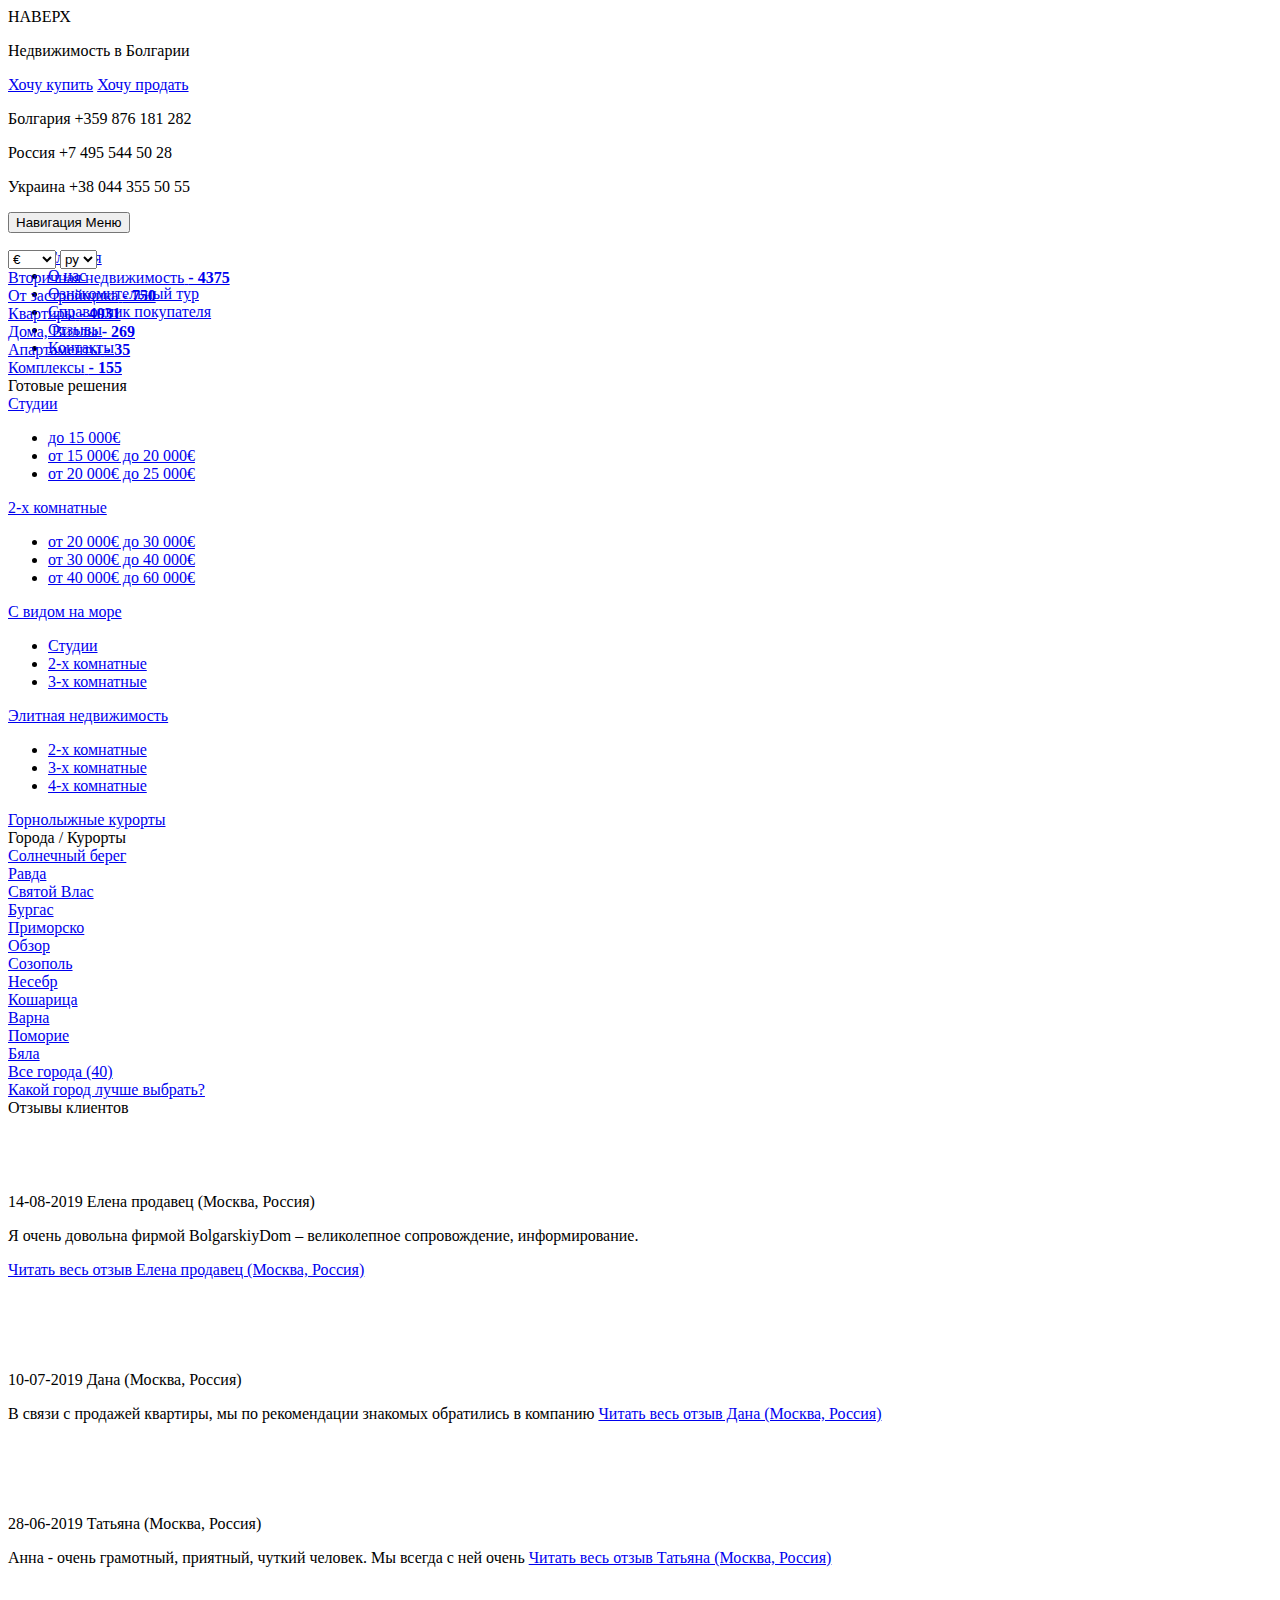
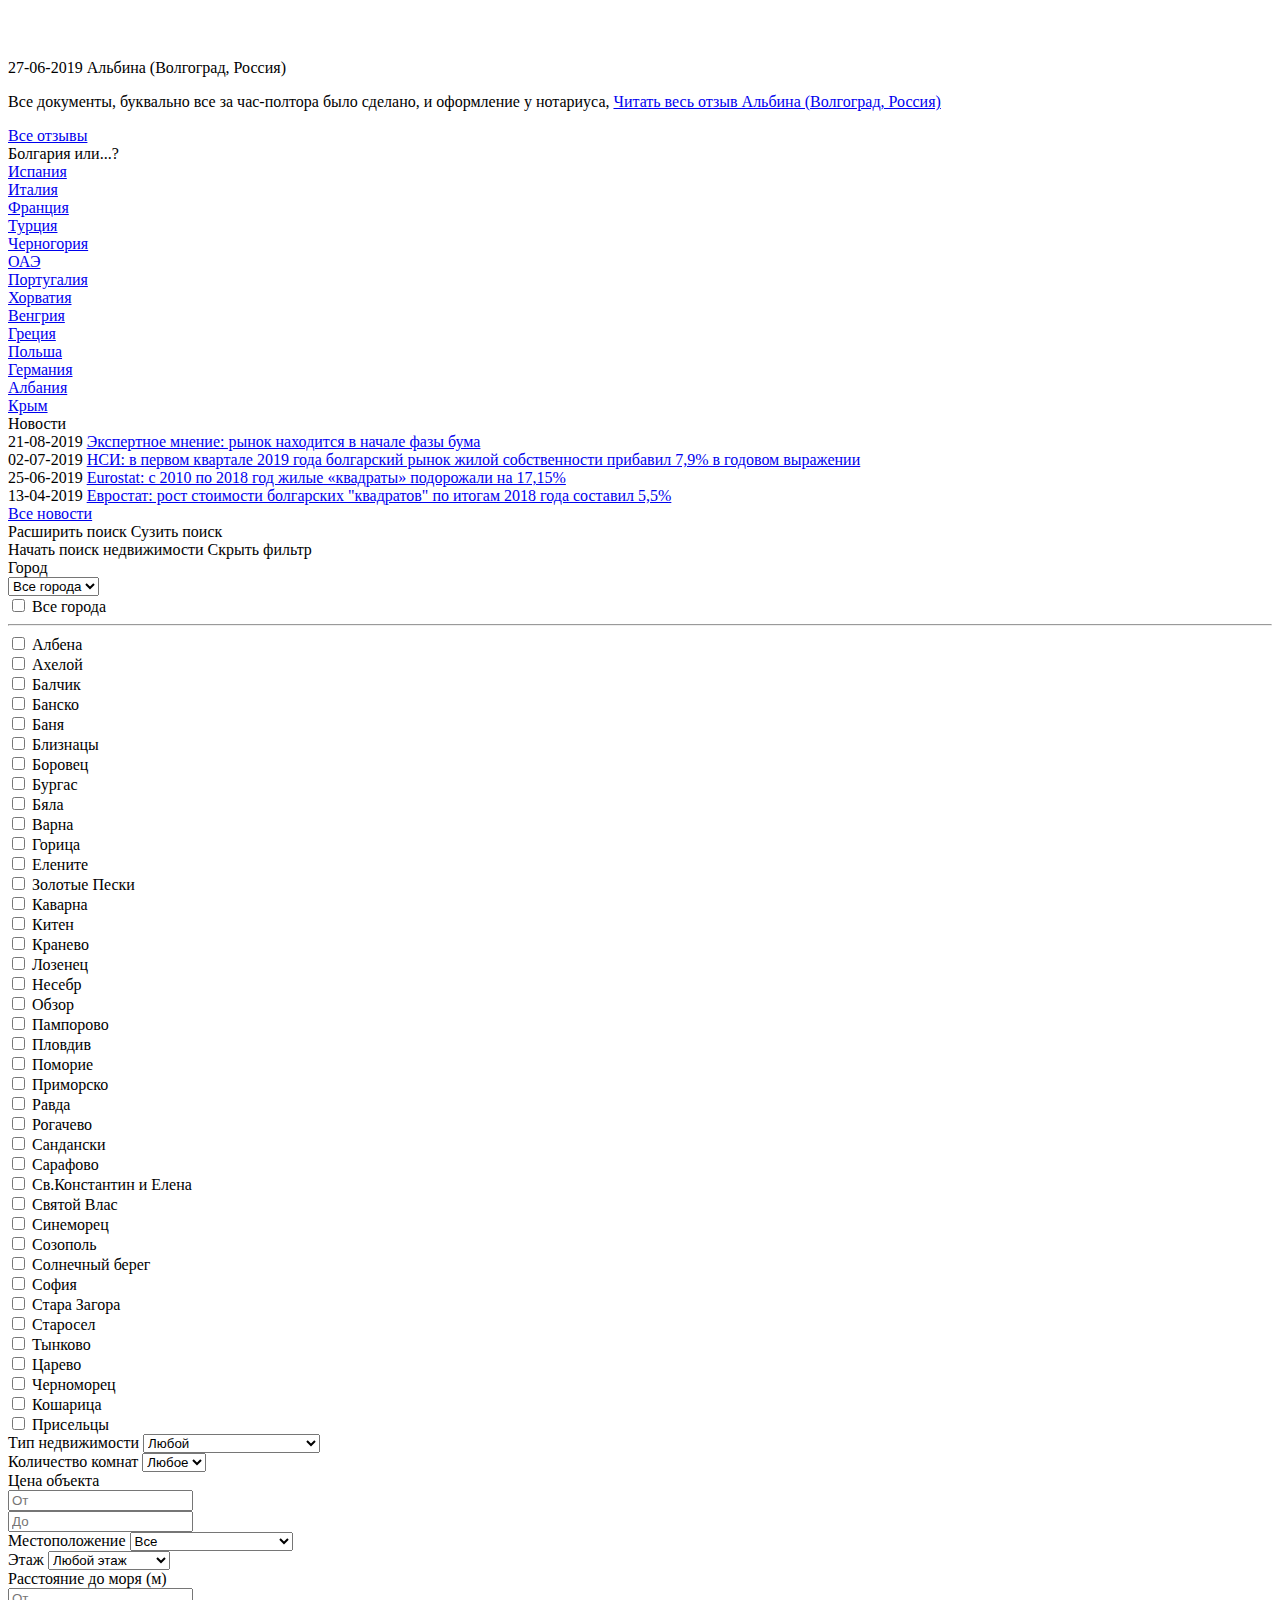
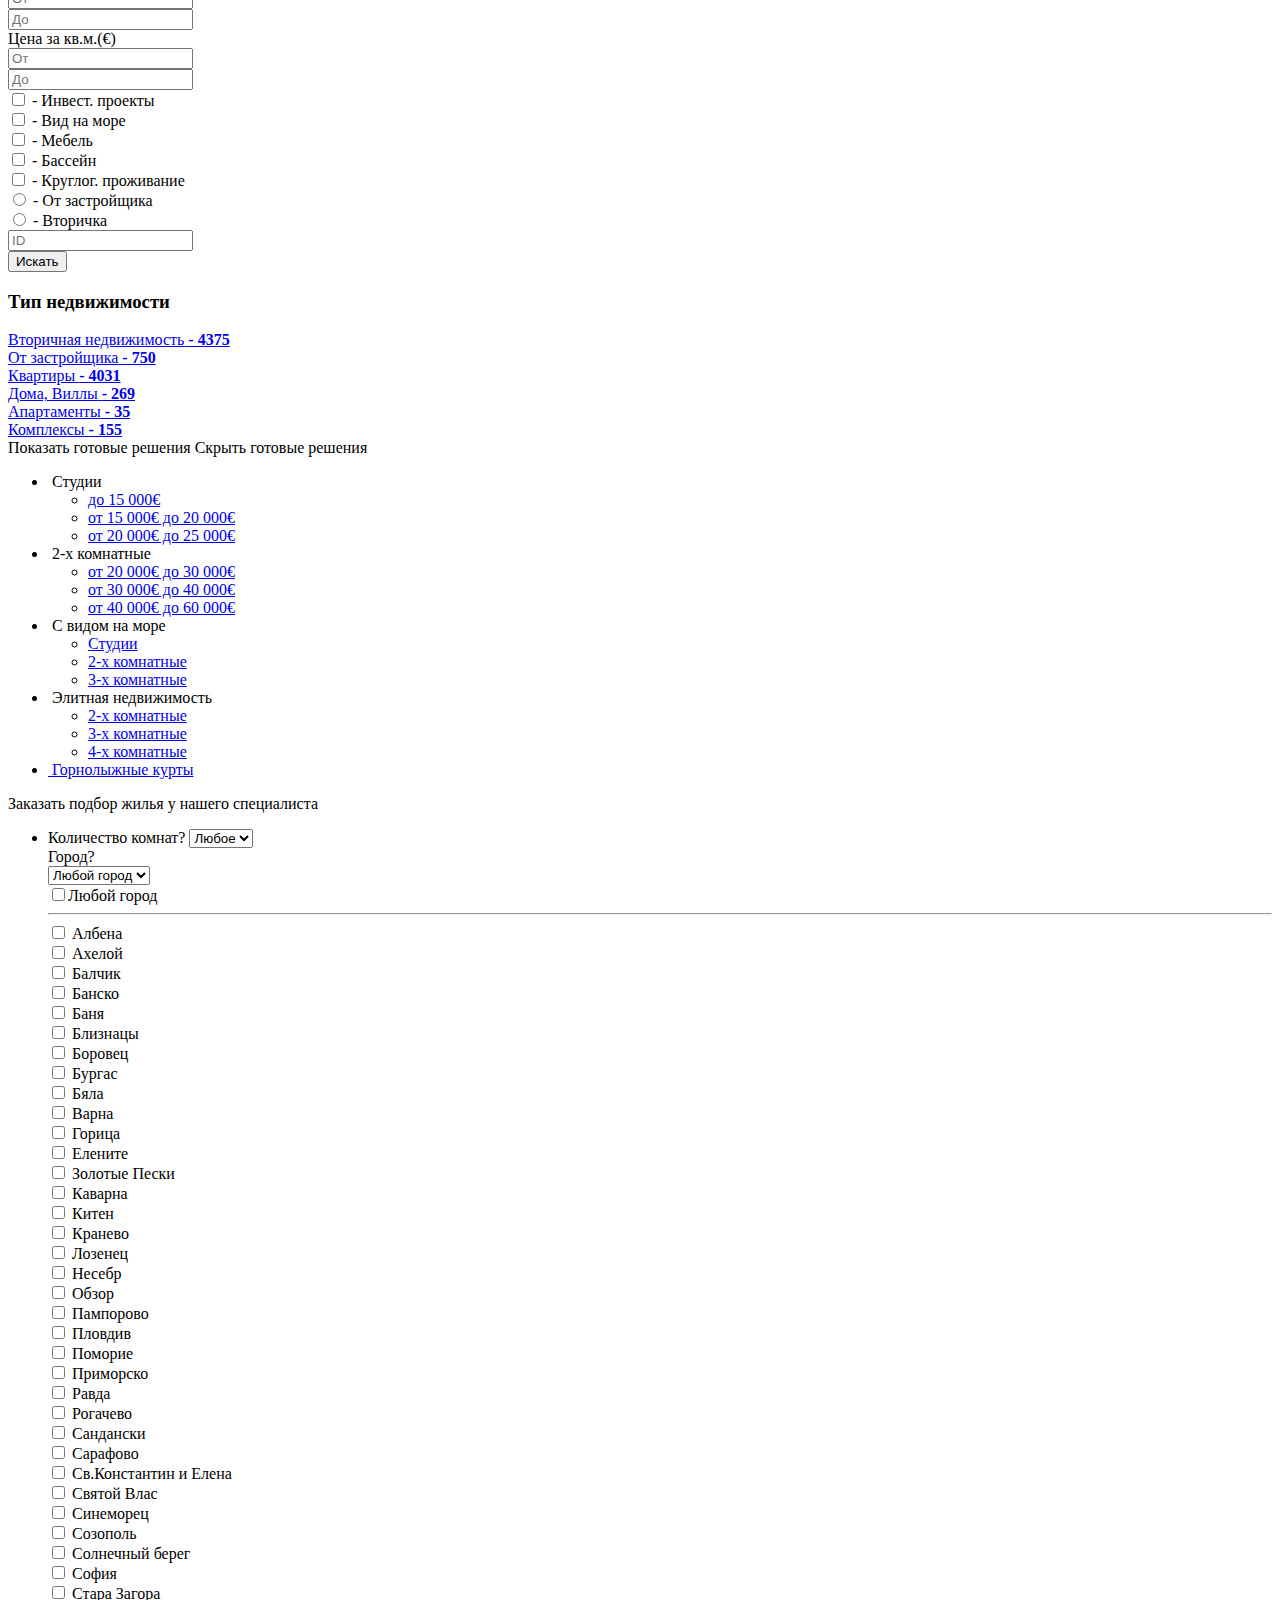
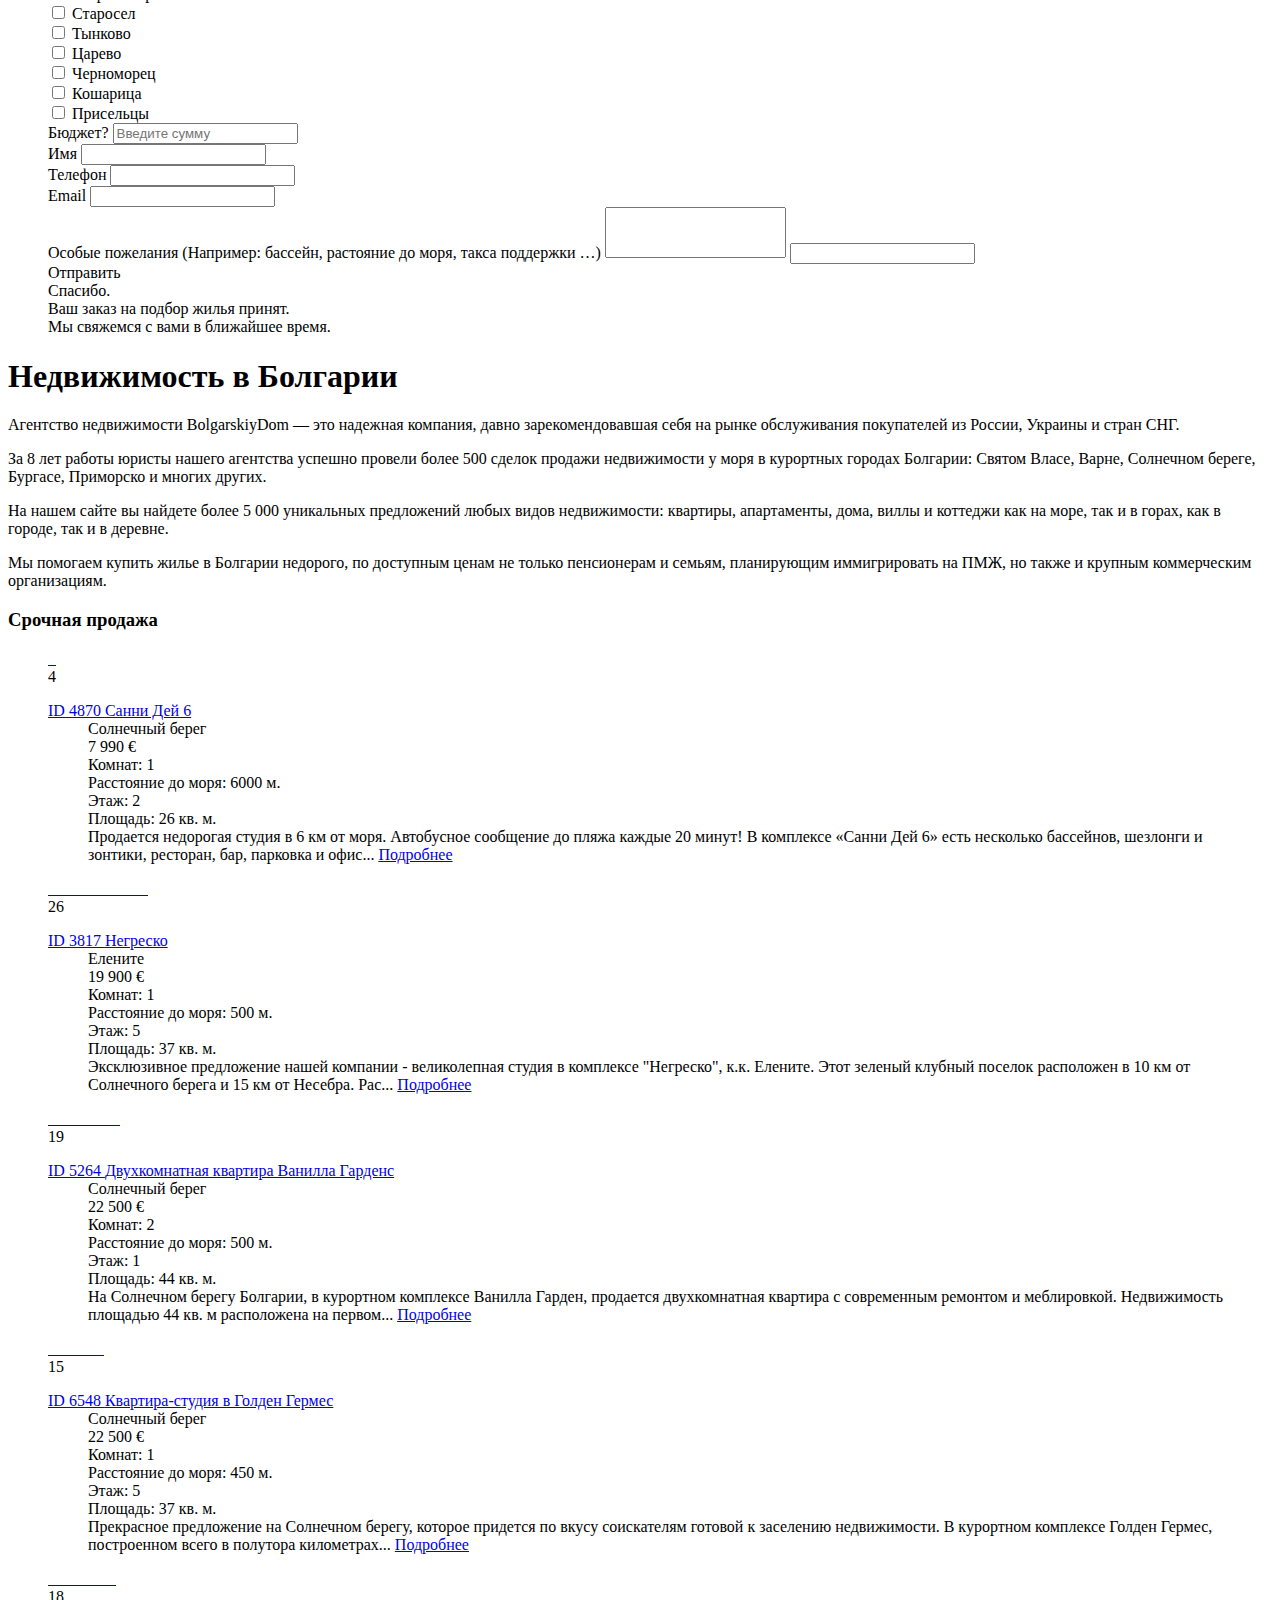
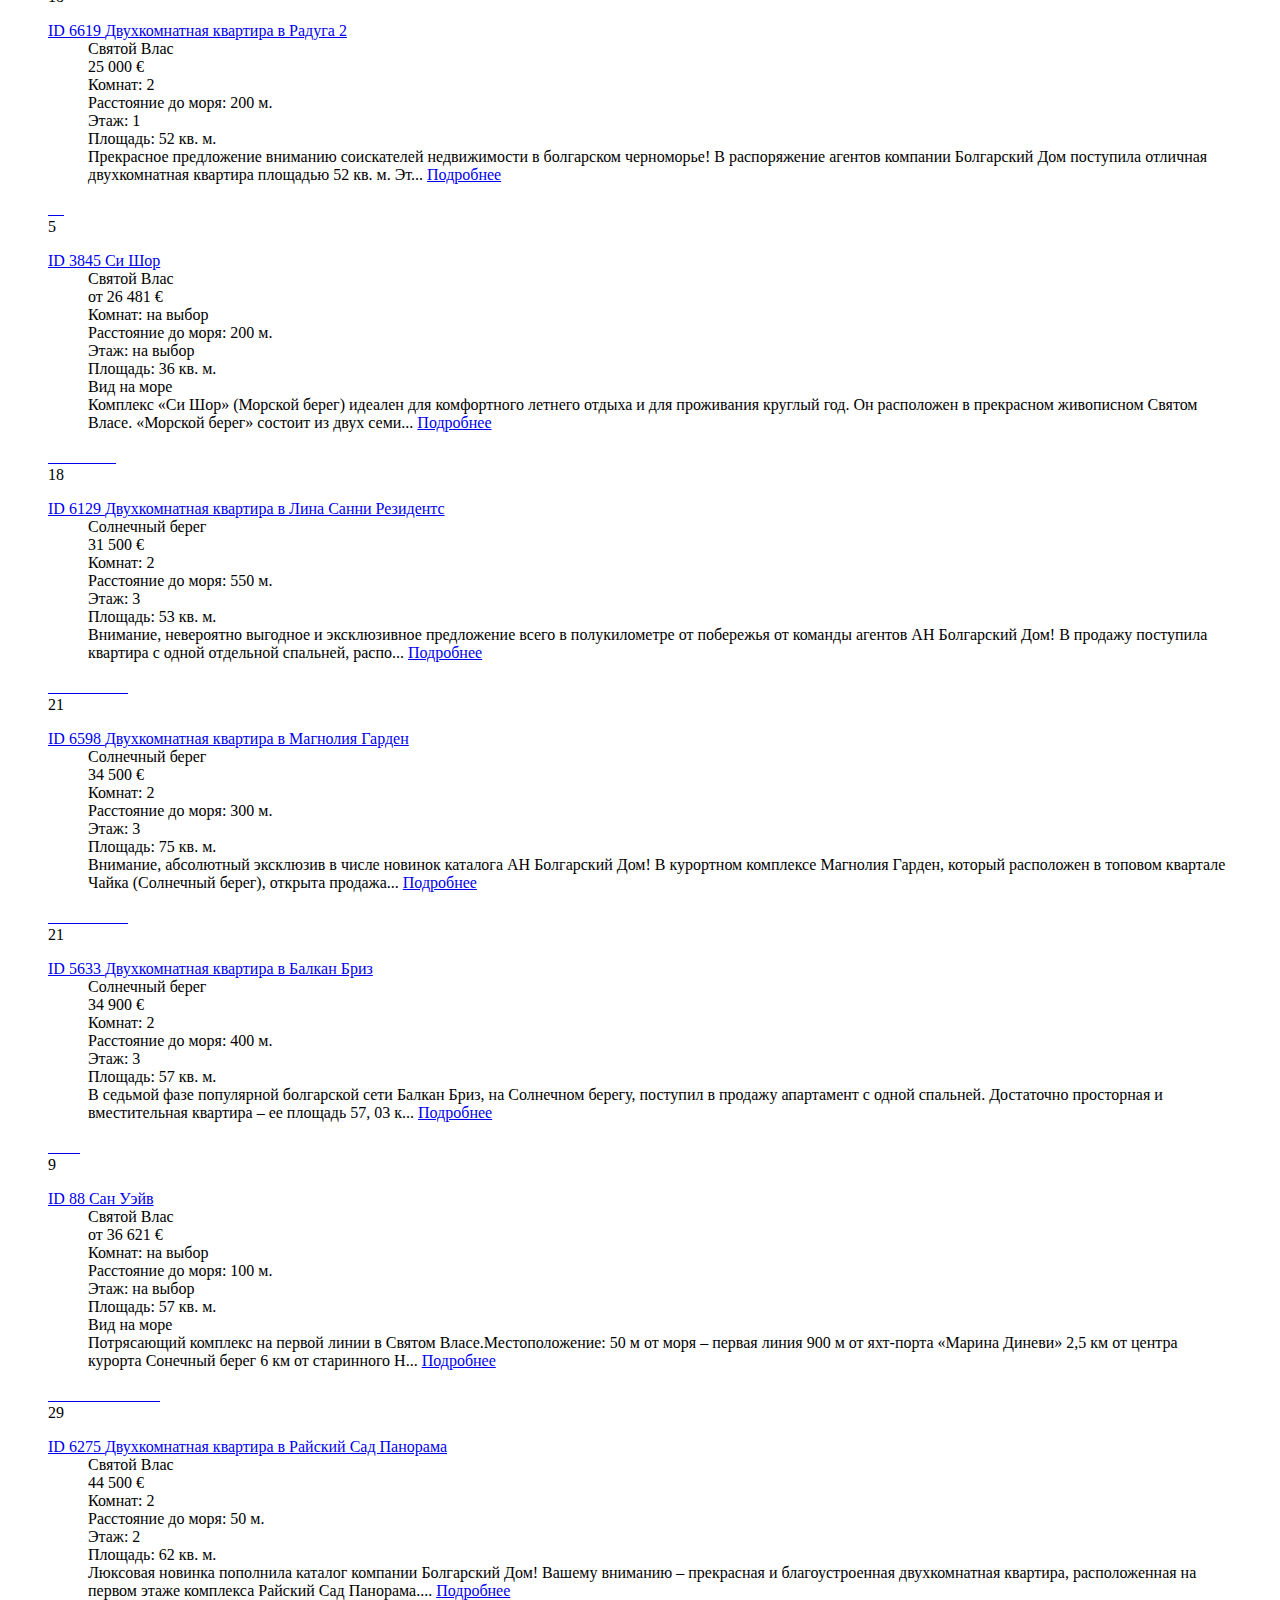
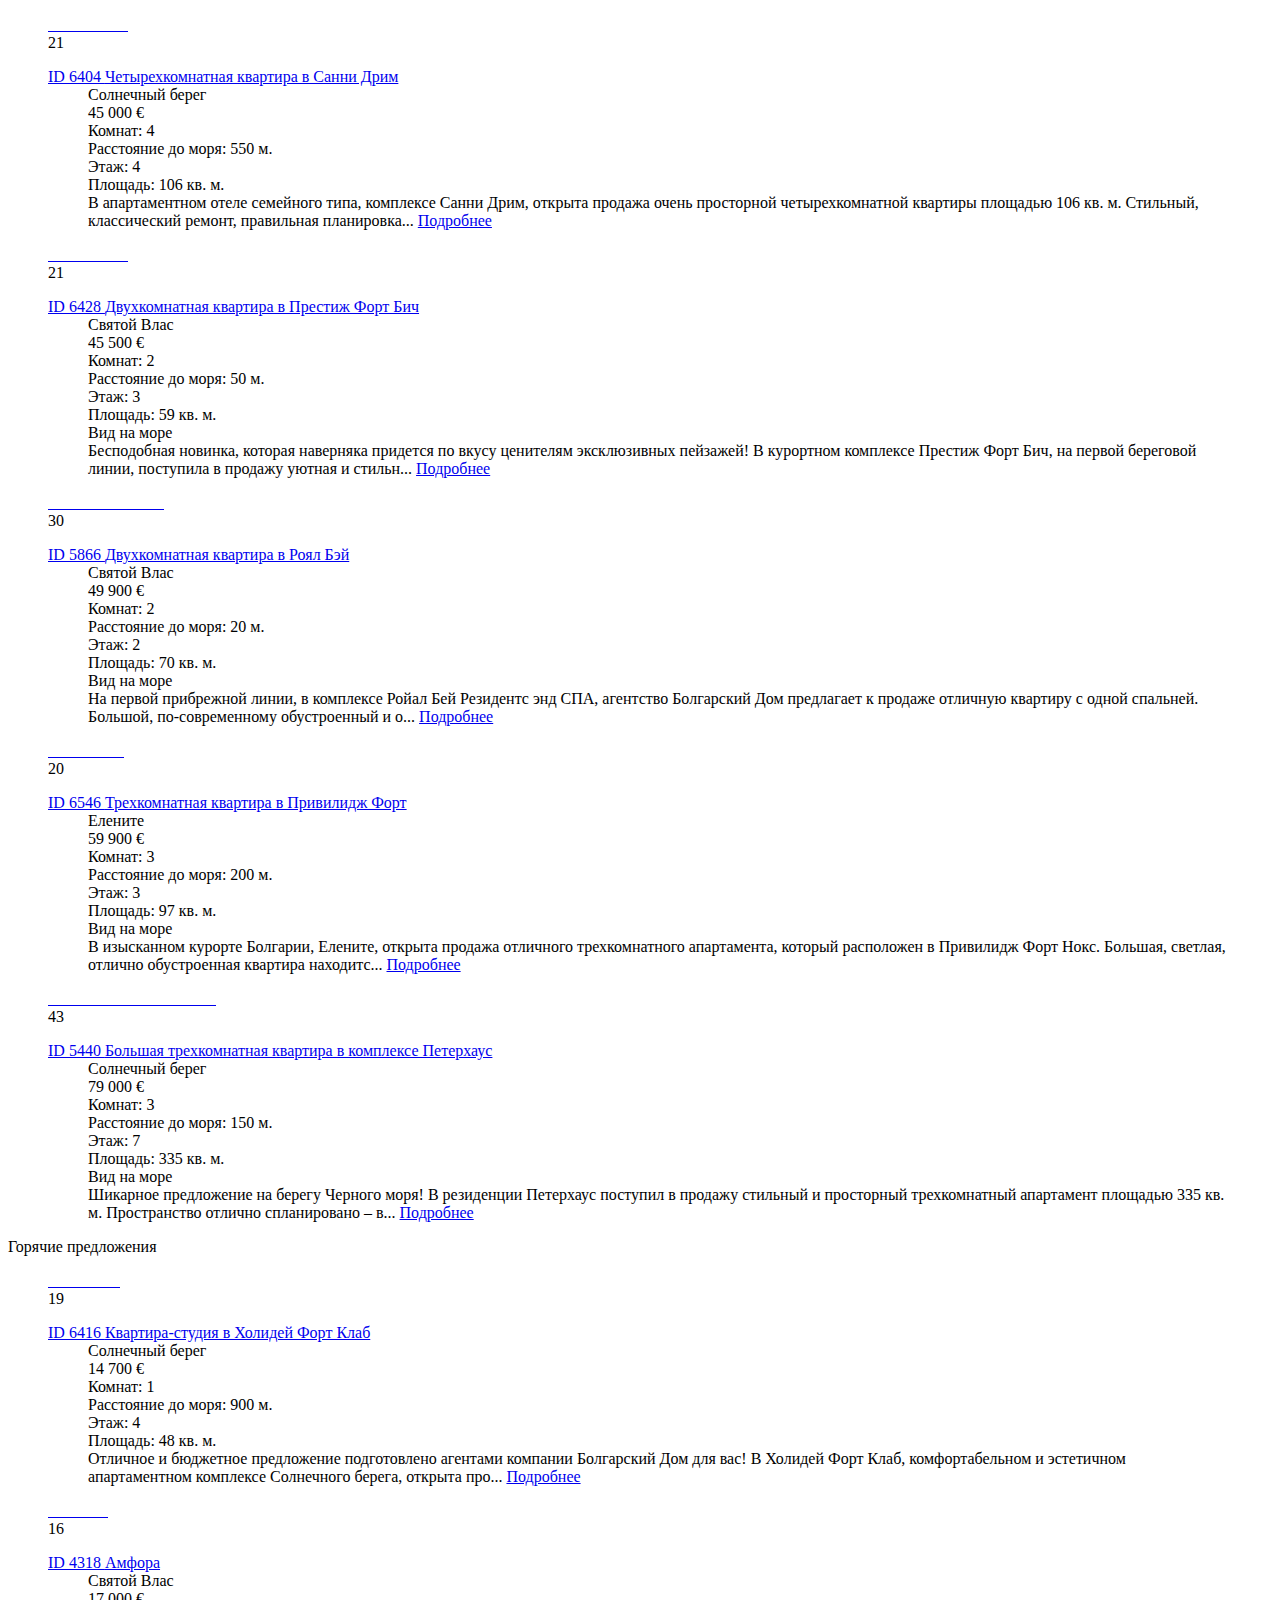
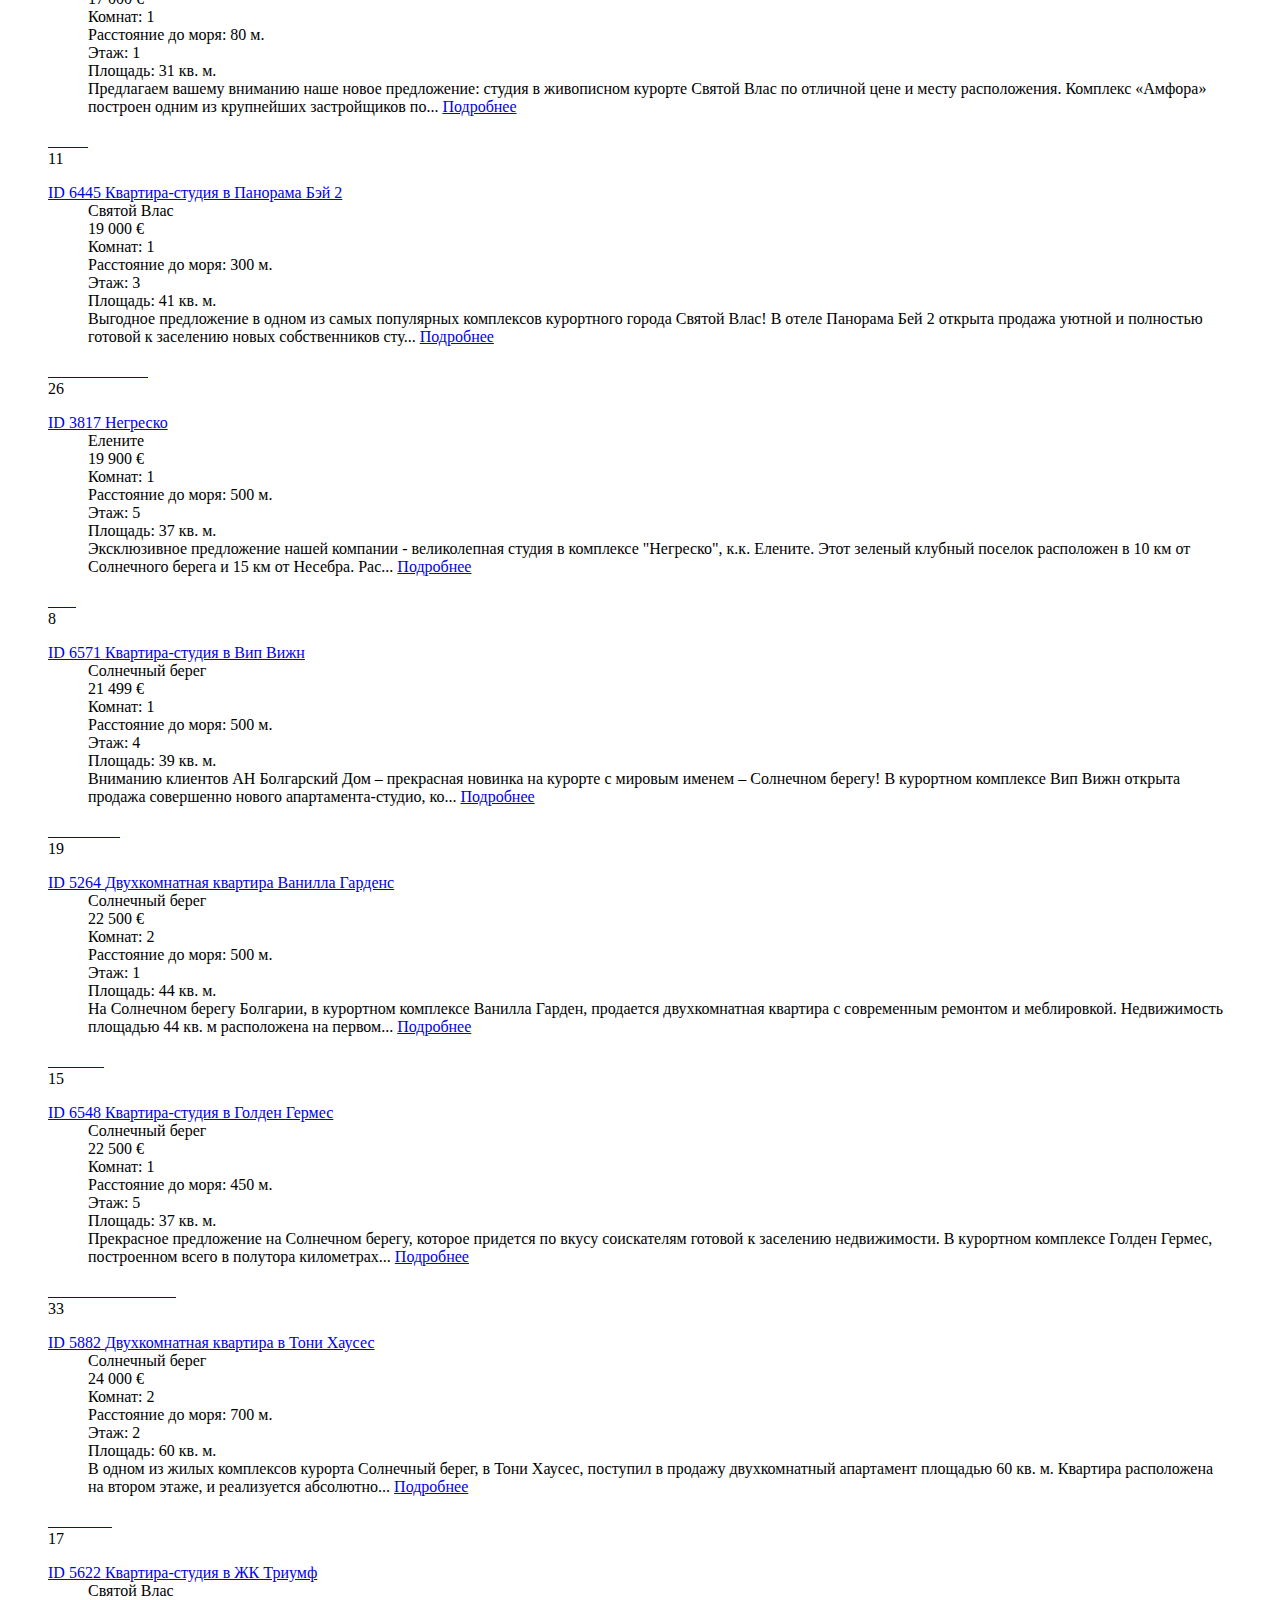
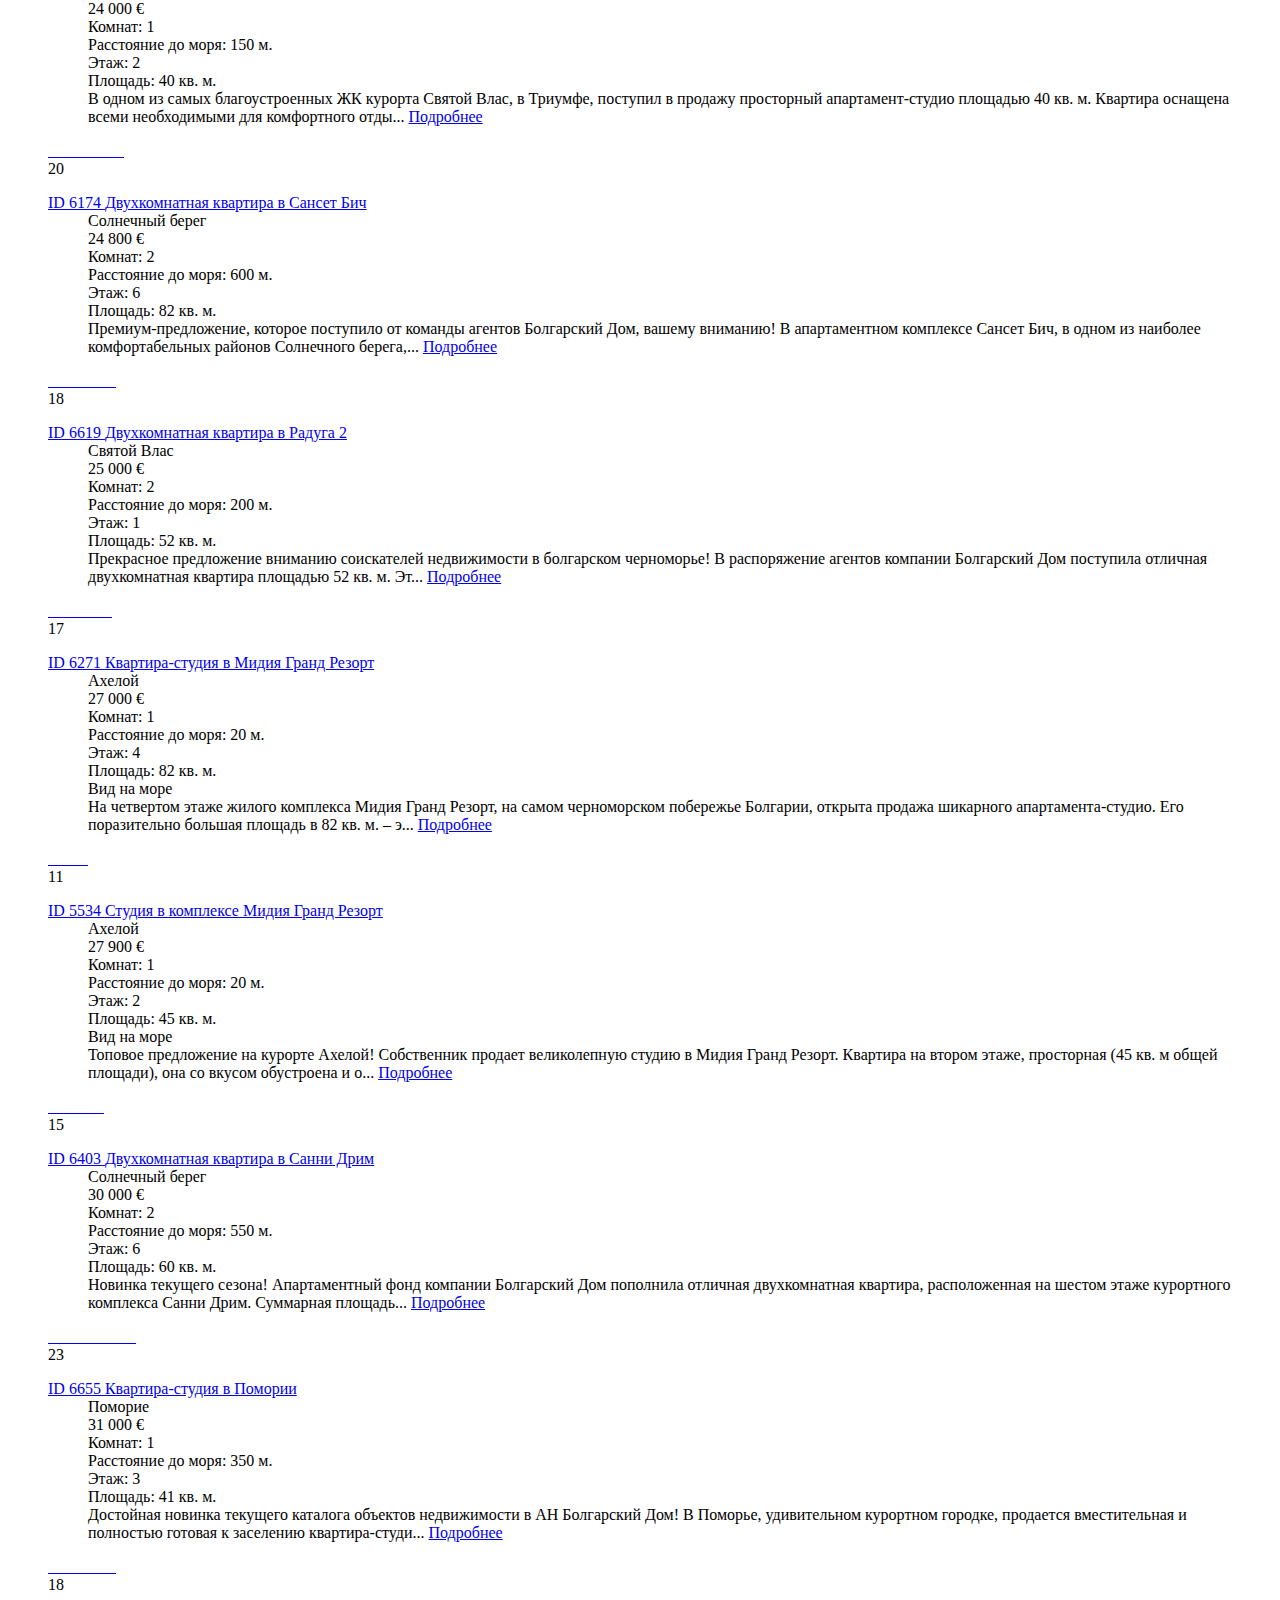
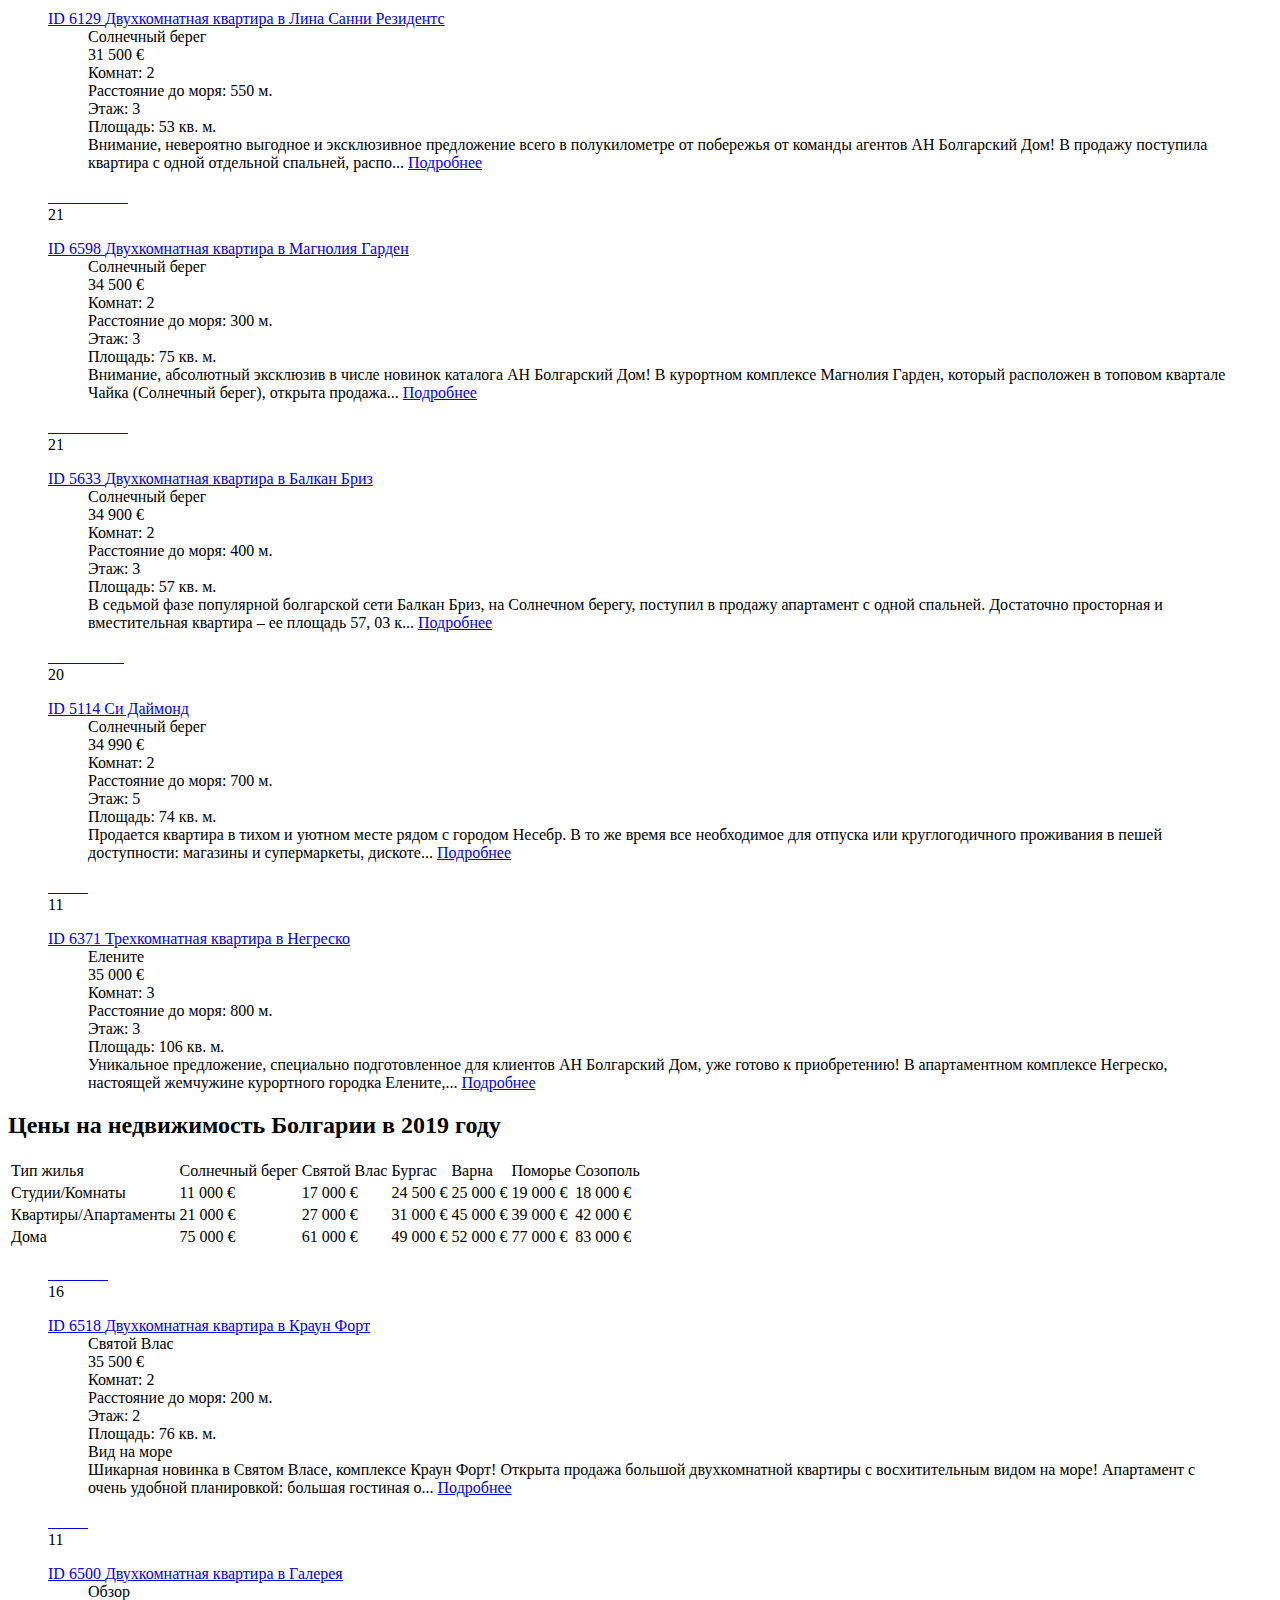
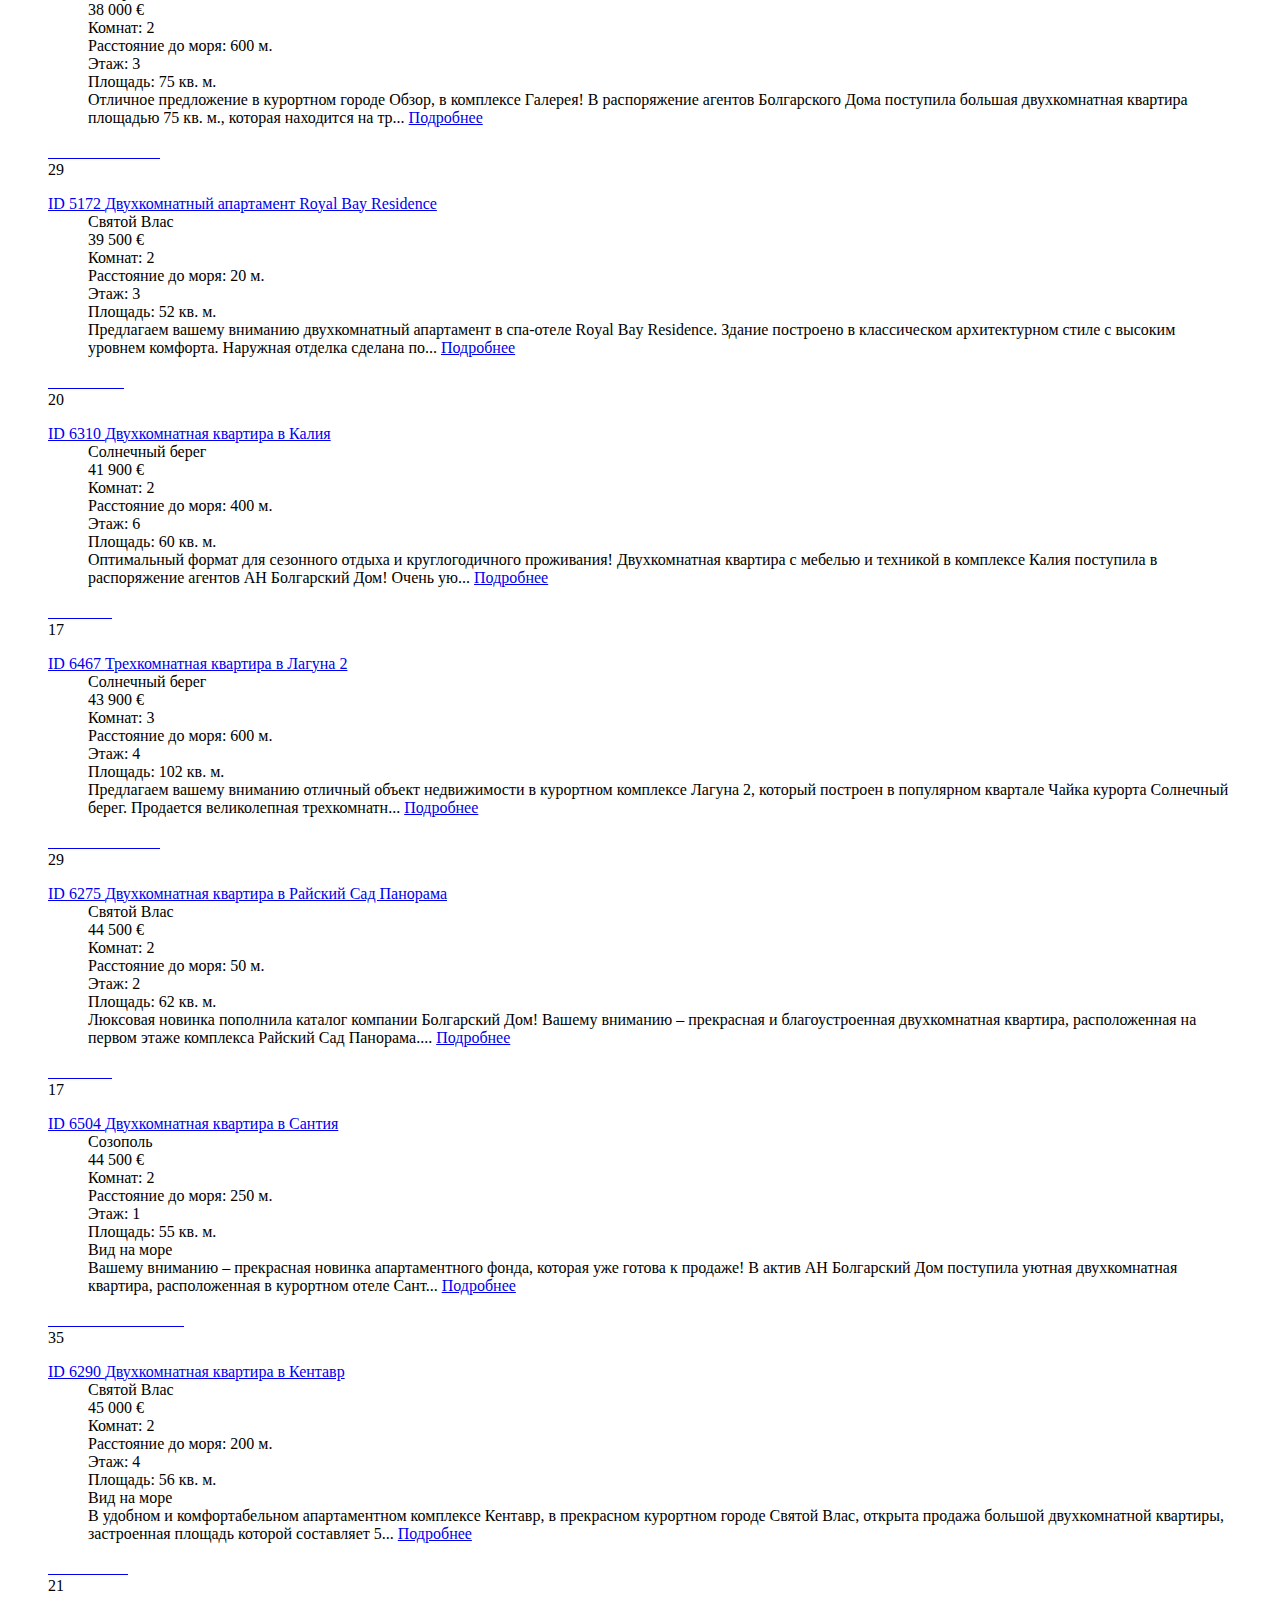
==== index.html @ 98a92518 "first commit" ====
<!DOCTYPE html PUBLIC "-//W3C//DTD XHTML 1.0 Transitional//EN"
        "http://www.w3.org/TR/xhtml1/DTD/xhtml1-transitional.dtd">
<html xmlns="http://www.w3.org/1999/xhtml">
<head>
    <meta http-equiv="Content-Type" content="text/html; charset=utf-8"/>
    <meta name="viewport" content="width=device-width, initial-scale=1">
    <meta name="google-site-verification" content="CIGURKKKkt5XLVbyLNwLiiHYH6VaUAcPZgW0W9y5Gz0"/>
    <meta name="yandex-verification" content="4454ecb11a1b1c8b"/>
    <meta name="robots" content="noyaca"/>
    <!-- Start: Mail.ru subscribe tracking -->
    <meta name="mailru-verification" content="cd2a0394c2877c3c"/>
    <!-- Start: Meta Information -->
    <title>Купить недвижимость в Болгарии у моря, цены от 7990 €</title>
    <meta name="description"
          content="Агентство BolgarskiyDom помогает купить недвижимость в Болгарии у моря от застройщиков и владельцев недорого. Хотите узнать цену болгарского жилья срочной продажи? Звоните — ☏ +7 (495) 544-50-28"/>
    <meta name="keywords" content="купить недвижимость в Болгарии у моря недорого"/>
    <meta name="SKYPE_TOOLBAR" content="SKYPE_TOOLBAR_PARSER_COMPATIBLE"/>
    <!-- End: Meta Information -->

    <meta property="og:site_name" content="BolgarskiyDom - агентство недвижимости в Болгарии">
    <meta property="og:title" content="BolgarskiyDom - агентство недвижимости в Болгарии">
    <meta property="og:type" content="website">
    <meta property="og:url" content="https://bolgarskiydom.com/">
    <meta property="og:image" content="/images/bg/logo.svg?>">
    <meta property="og:locale" content="ru_RU">

    <link rel="icon" href="/favicon.ico" type="image/x-icon"/>
    <link rel="shortcut icon" href="/favicon.ico" type="image/x-icon"/>

    <!-- Start: Apple devices icons -->
    <link rel="apple-touch-icon" sizes="57x57" href="/images/touch_icons/apple-touch-icon-57.png"/>
    <link rel="apple-touch-icon" sizes="72x72" href="/images/touch_icons/apple-touch-icon-72.png"/>
    <link rel="apple-touch-icon" sizes="114x114" href="/images/touch_icons/apple-touch-icon-114.png"/>
    <link rel="apple-touch-icon" sizes="144x144" href="/images/touch_icons/apple-touch-icon-144.png"/>
    <!-- End: Apple devices icons -->

    <link href='https://fonts.googleapis.com/css?family=Exo+2:400,500,700,600,500italic,400italic,600italic,700italic&subset=latin,cyrillic'
          rel='stylesheet' type='text/css'>

    <base href="https://bolgarskiydom.com/">
    <link rel='stylesheet' type='text/css' href='/build/css/all-1566827751624.min.css'>
    <link rel="stylesheet" type="text/css" href="D://project/bgd-mob-pravki/main.css">

    <!-- jQuery -->
    <script src="https://cdnjs.cloudflare.com/ajax/libs/jquery/1.9.1/jquery.min.js"></script>

    <!--<script>-->
        <!--$(function () {-->
            <!--$('.showTooltip').tooltip({-->
                <!--tooltipClass: "ui-tax",-->
                <!--html: true,-->
                <!--title: `Как правило, базовый пакет услуг «Годовой поддержки» включает в себя:-->
					<!--<ul>-->
					<!--<li>уход за бассейном;</li>-->
					<!--<li>круглосуточная охрана здания;</li>-->
					<!--<li>уборка подъездов и летних площадок;</li>-->
					<!--<li>озеленение и уход за зелеными площадками;</li>-->
					<!--<li>уборка, обслуживание и ремонт лифта;</li>-->
					<!--<li>бесплатное пользование лежаками у бассейна, барбекю-зоной, паркингом и т.д.</li>-->
					<!--</ul>`-->
            <!--});-->
        <!--});-->
    <!--</script>-->
</head>
<body class="">

<div class="closet"></div>
<div class="window"></div>

<a class="top-buttom pointer">
        <span>
           НАВЕРХ
        </span>
</a>

<div class="fix shopcart-fixed-container">
    <img src="/images/loaders/horizontal-green-loader.gif" id="shopcartSimpleBlockLoader" alt=""
         style="display: none; margin-top: 16px; margin-left: 380px; position: absolute; z-index: 1;">
    <div class="fix_basket shopcartSimpleBlock">

    </div>
    <script src="/js/shopcart/ajaxShopcart.js?20190820-5"></script>
</div>

<div class="pop">
    <div class="pop_bg"></div>
</div>

<div class="container-fluid head">

    <div itemscope itemtype="http://schema.org/Organization">
        <meta itemprop="name" content="Агентство недвижимости «BolgarskiyDom»"/>
        <a itemprop="url" href="https://bolgarskiydom.com/"></a>
        <div itemprop="address" itemscope itemtype="http://schema.org/PostalAddress">
            <meta itemprop="streetAddress" content="Конаковский пр., д. 64, корп. 3"/>
            <meta itemprop="addressLocality" content="Москва"/>
        </div>
        <meta itemprop="logo" content="https://bolgarskiydom.com//images/bg/logo.svg"/>
        <meta itemprop="telephone" content="+7 495 544 50 28"/>
        <meta itemprop="email" content="info@bolgarskiydom.com"/>
    </div>

    <div class="row">
        <div class="topBg"></div>
        <div class="container">
            <div class="row top-line">
                <!--div class="callBack">
						<div class="rc-button"></div>
					</div-->
                <div class="logo">
                    <a href="/"><img src="/images/bg/logo.svg" class="logo-svg-img" alt=""></a>
                </div>
                <div class="slogan">
                    <p>Недвижимость в Болгарии</p>
                </div>
                <div class="button-head">
                    <a href="/rent_to/" class="btn btn btn-default buy">Хочу купить</a>
                    <a href="/valuation/" class="btn btn btn-default sell">Хочу продать</a>
                </div>
                <div class="phone-head" data-source="/pdomain/getPhoneNumbersTemplate/">
                    <div class="row">
                        <p><span>Болгария </span> +359 876 181 282</p>
                    </div>
                    <div class="row">
                        <p><span>Россия </span> +7 495 544 50 28</p>
                    </div>
                    <div class="row">
                        <p><span>Украина </span> +38 044 355 50 55</p>
                    </div>
                </div>
            </div>
        </div>
    </div>

    <div class="row menu">
        <div class="container">
            <div class="row">
                <button type="button" class="navbar-toggle collapsed" data-toggle="collapse"
                        data-target="#bs-example-navbar-collapse-8">
                    <span class="sr-only">Навигация</span>
                    <span class="name-menu">Меню</span>
                    <span class="icon-bar one"></span>
                    <span class="icon-bar two"></span>
                    <span class="icon-bar tree"></span>
                </button>
                <div class="navbar-collapse collapse gamburger" id="bs-example-navbar-collapse-8" style="height: 1px;">
                    <ul class="nav navbar-nav">
                        <li class="active"><a href="/">Главная</a></li>
                        <li class=""><a href="/about/">О нас</a></li>
                        <li class=""><a href="/poleznaya_informaciya/tour/">Ознакомительный тур</a></li>
                        <li><a class="buying-guide-link" href="/">Справочник покупателя</a></li>
                        <li class=""><a href="/otzyvy/">Отзывы</a></li>
                        <li class=""><a href="/contacts/">Контакты</a></li>
                    </ul>
                </div>
                <div class="lang-cur">
                    <select class="form-control arrow-select currency-switcher" name="" id="">
                        <option value="EUR" selected>€</option>
                        <option value="USD">$</option>
                        <option value="RUB">руб.</option>
                    </select>
                    <select class="form-control arrow-select lang-selector">
                        <option value="ru" data-href="bolgarskiydom.com/" selected>ру</option>
                        <option value="en" data-href="en.bolgarskiydom.com/">en</option>
                        <option value="ua" data-href="ua.bolgarskiydom.com/">ua</option>
                    </select>
                </div>
            </div>
        </div>
    </div>


</div>
<!--End header-->
<div class="container">

    <div class="row main-block">
        <div class="left-block">
            <div class="catalogBlock">
                <div>
                    <a href="/vtorichnaya-nedvizhimost/">
                        <img src="/images/new_bg/i1.png" alt=""><span>Вторичная недвижимость</span>
                        <b> - 4375</b>
                    </a>
                </div>
                <div>
                    <a href="/nedvijimost_ot_zastroyschika/">
                        <img src="/images/new_bg/i2.png" alt=""><span>От застройщика</span>
                        <b> - 750</b>
                    </a>
                </div>
                <div>
                    <a href="/kvartiryi/">
                        <img src="/images/new_bg/i3.png" alt=""><span>Квартиры</span>
                        <b> - 4031</b>
                    </a>
                </div>
                <div>
                    <a href="/doma/">
                        <img src="/images/new_bg/i4.png" alt=""><span>Дома, Виллы</span>
                        <b> - 269</b>
                    </a>
                </div>
                <div>
                    <a href="/apartments/">
                        <img src="/images/new_bg/i5.png" alt=""><span>Апартаменты</span>
                        <b> - 35</b>
                    </a>
                </div>
                <div>
                    <a href="/complexes/">
                        <img src="/images/new_bg/i5-b.png" alt=""><span>Комплексы</span>
                        <b> - 155</b>
                    </a>
                </div>
            </div>

            <div class="catalogBlock">
                <div class="h4">Готовые решения</div>
                <div class="catalogBlock__turnkey-solutions">
                    <a class="catalogBlock__title" href="/studii/" rel="nofollow">
                        <div class="catalogBlock__title-img">
                            <img src="/images/solutions/kitchen.svg" alt="">
                        </div>
                        <span>Студии</span>
                    </a>
                    <ul>
                        <li><a href="/do_15000_euro/" rel="nofollow">до 15 000&euro;</a></li>
                        <li><a href="/do_20000_euro/" rel="nofollow">от 15 000&euro; до 20 000&euro;</a></li>
                        <li><a href="/do_25000_euro/" rel="nofollow">от 20 000&euro; до 25 000&euro;</a></li>
                    </ul>
                </div>

                <div class="catalogBlock__turnkey-solutions">
                    <a class="catalogBlock__title" href="/dvuhkomnatnye/" rel="nofollow">
                        <div class="catalogBlock__title-img">
                            <img src="/images/solutions/flat.svg" alt="">
                        </div>
                        <span>2-х комнатные</span>
                    </a>
                    <ul>
                        <li><a href="/do_30000_euro/" rel="nofollow">от 20 000&euro; до 30 000&euro;</a></li>
                        <li><a href="/do_40000_euro/" rel="nofollow">от 30 000&euro; до 40 000&euro;</a></li>
                        <li><a href="/do_60000_euro/" rel="nofollow">от 40 000&euro; до 60 000&euro;</a></li>
                    </ul>
                </div>

                <div class="catalogBlock__turnkey-solutions">
                    <a class="catalogBlock__title" href="/na_more/" rel="nofollow">
                        <div class="catalogBlock__title-img">
                            <img src="/images/solutions/sunset.svg" alt="">
                        </div>
                        <span>С видом на море</span>
                    </a>
                    <ul>
                        <li><a href="/studii_na_more/" rel="nofollow">Студии</a></li>
                        <li><a href="/dvuhkomnatnye_na_more/" rel="nofollow">2-х комнатные</a></li>
                        <li><a href="/trehkomnatnye_na_more/" rel="nofollow">3-х комнатные</a></li>
                    </ul>
                </div>

                <div class="catalogBlock__turnkey-solutions">
                    <a class="catalogBlock__title" href="/elit/" rel="nofollow">
                        <div class="catalogBlock__title-img">
                            <img src="/images/solutions/house.svg" alt="">
                        </div>
                        <span>Элитная недвижимость</span>
                    </a>
                    <ul>
                        <li><a href="/dvuhkomnatnye_elit/" rel="nofollow">2-х комнатные</a></li>
                        <li><a href="/trehkomnatnye_elit/" rel="nofollow">3-х комнатные</a></li>
                        <li><a href="/cetirehkomnatnye_elit/" rel="nofollow">4-х комнатные</a></li>
                    </ul>
                </div>

                <div class="catalogBlock__turnkey-solutions">
                    <a class="catalogBlock__title" href="/gory/" rel="nofollow">
                        <div class="catalogBlock__title-img">
                            <img src="/images/solutions/mountain.svg" alt="">
                        </div>
                        <span>Горнолыжные курорты</span>
                    </a>
                </div>
            </div>

            <div class="catalogBlock city">
                <div class="h4">Города / Курорты</div>
                <div class="row">
                    <div class="col-lg-7">
                        <a href="/cities/solnechnyiy_bereg/" rel="nofollow">Солнечный берег</a>
                    </div>
                    <div class="col-lg-5">
                        <a href="/cities/ravda/" rel="nofollow">Равда</a>
                    </div>
                    <div class="col-lg-7">
                        <a href="/cities/svyatoy_vlas/" rel="nofollow">Святой Влас</a>
                    </div>
                    <div class="col-lg-5">
                        <a href="/cities/burgas/" rel="nofollow">Бургас</a>
                    </div>
                    <div class="col-lg-7">
                        <a href="/cities/primorsko/" rel="nofollow">Приморско</a>
                    </div>
                    <div class="col-lg-5">
                        <a href="/cities/obzor/" rel="nofollow">Обзор</a>
                    </div>
                    <div class="col-lg-7">
                        <a href="/cities/sozopol/" rel="nofollow">Созополь</a>
                    </div>
                    <div class="col-lg-5">
                        <a href="/cities/nesebr/" rel="nofollow">Несебр</a>
                    </div>
                    <div class="col-lg-7">
                        <a href="/cities/kosharitsa/" rel="nofollow">Кошарица</a>
                    </div>
                    <div class="col-lg-5">
                        <a href="/cities/varna/" rel="nofollow">Варна</a>
                    </div>
                    <div class="col-lg-7">
                        <a href="/cities/pomorie/" rel="nofollow">Поморие</a>
                    </div>
                    <div class="col-lg-5">
                        <a href="/cities/byala/" rel="nofollow">Бяла</a>
                    </div>
                </div>
                <a href="/cities/" class="moreLinks">Все города (40)</a>
            </div>
            <!--	<div id="chooseHomeBlock">-->
            <!--		<div class="choose-home">-->
            <!--			<div class="h3">Подберите мне жилье</div>-->
            <!--			<div class="active article-send-proposal">-->
            <!--				<div class="article-send-offer-title"></div>-->
            <!---->
            <!--				<script src="/js/pages/index/chooseHomeSend.js"></script>-->
            <!--				<div class="form-block ant comment-form chooseHomeSend" data-action="/mailers/chooseHomeSend/" data-method="post">-->
            <!--					<select name="city" class="form-control">-->
            <!--						<option disabled selected value>Город *</option>-->
            <!--						--><!--						<option value="--><!--">--><!--</option>-->
            <!--						--><!--					</select>-->
            <!--					<select name="roomsQnt" class="form-control">-->
            <!--						<option disabled selected value>Количество комнат *</option>-->
            <!--						--><!--						<option value="--><!--">--><!--</option>-->
            <!--						--><!--					</select>-->
            <!--                    <input type="text" name="phoneChooseHome" class="form-control" placeholder="Ваш телефон *">-->
            <!--                    <textarea name="price" class="form-control" placeholder="Цена и другие параметры, например:&#10;От 15 000 до 20 0000 евро. Не дальше чем 500 м. от моря."></textarea>-->
            <!--					<input name="name" type="text" class="form-control hidden" placeholder="Ваше имя *">-->
            <!--					<input name="email" type="text" class="form-control hidden" placeholder="Ваш e-mail *">-->
            <!--					<span class="info-important">* Поля обязательные для заполнения</span>-->
            <!--					<button class="btn btn-default btn-lg orange chooseHomeSendSubmit">Подобрать жилье</button>-->
            <!--				</div>-->
            <!--				<div class="alert alert-success chooseHomeSendSuccess" role="alert" style="display:none;">-->
            <!--					Ваша заявка на подбор недвижимости успешно доставлена.-->
            <!--					<br>Наши сотрудники свяжутся с вами по указанному электронному адресу в ближайшее время.-->
            <!--				</div>-->
            <!--			</div>-->
            <!--		</div>-->
            <!--	</div>-->

            <!--    <noindex>-->

            <div class="catalogBlock catalogBlock__buying-property">
                <span class="catalogBlock__buying-property__icon"></span>
                <a href="/poleznaya_informaciya/gde-lucishe-kupit-nedvijimosti-v-bolgarii/">Какой город лучше
                    выбрать?</a>
            </div>

            <div class="catalogBlock reviews-main-block">
                <div class="h4">Отзывы клиентов</div>
                <div class="reviews-block">
                    <div class="row">
                        <div class="col-xs-7">
                            <iframe src="https://www.youtube.com/embed/E_xBdeQJgzE" height="76" width="145"
                                    frameborder="0" allowfullscreen=""></iframe>
                        </div>
                        <div class="col-xs-5">
                            <span class="date-reviews">14-08-2019</span>
                            <span class="name-reviews">Елена продавец (Москва, Россия)</span>
                            <span class="city-reviews"></span>
                        </div>
                        <div class="col-xs-12">
                            <p>
                            <p>Я очень довольна фирмой BolgarskiyDom – великолепное сопровождение, информирование.</p>
                            <a href="/otzyvy/elena-seller/" rel="nofollow"><span>Читать весь отзыв Елена продавец (Москва, Россия)</span></a>
                            </p>
                        </div>
                    </div>
                </div>
                <div class="reviews-block">
                    <div class="row">
                        <div class="col-xs-7">
                            <iframe src="https://www.youtube.com/embed/nDXCkdTkbMc" height="76" width="145"
                                    frameborder="0" allowfullscreen=""></iframe>
                        </div>
                        <div class="col-xs-5">
                            <span class="date-reviews">10-07-2019</span>
                            <span class="name-reviews">Дана (Москва, Россия)</span>
                            <span class="city-reviews"></span>
                        </div>
                        <div class="col-xs-12">
                            <p>
                            <p>В связи с продажей квартиры, мы по рекомендации знакомых обратились в компанию <a
                                    href="/otzyvy/dana-seller-moscow/" rel="nofollow"><span>Читать весь отзыв Дана (Москва, Россия)</span></a>
                            </p>
                        </div>
                    </div>
                </div>
                <div class="reviews-block">
                    <div class="row">
                        <div class="col-xs-7">
                            <iframe src="https://www.youtube.com/embed/mfb73GqMF0I" height="76" width="145"
                                    frameborder="0" allowfullscreen=""></iframe>
                        </div>
                        <div class="col-xs-5">
                            <span class="date-reviews">28-06-2019</span>
                            <span class="name-reviews">Татьяна (Москва, Россия)</span>
                            <span class="city-reviews"></span>
                        </div>
                        <div class="col-xs-12">
                            <p>
                            <p>Анна - очень грамотный, приятный, чуткий человек. Мы всегда с ней очень <a
                                    href="/otzyvy/tatiana-seller-russia-moscow/" rel="nofollow"><span>Читать весь отзыв Татьяна (Москва, Россия)</span></a>
                            </p>
                        </div>
                    </div>
                </div>
                <div class="reviews-block">
                    <div class="row">
                        <div class="col-xs-7">
                            <iframe src="https://www.youtube.com/embed/WFBUkBp2sMs" height="76" width="145"
                                    frameborder="0" allowfullscreen=""></iframe>
                        </div>
                        <div class="col-xs-5">
                            <span class="date-reviews">27-06-2019</span>
                            <span class="name-reviews">Альбина (Волгоград, Россия)</span>
                            <span class="city-reviews"></span>
                        </div>
                        <div class="col-xs-12">
                            <p>
                            <p>Все документы, буквально все за час-полтора было сделано, и оформление у нотариуса, <a
                                    href="/otzyvy/albina-seller-volgograd/" rel="nofollow"><span>Читать весь отзыв Альбина (Волгоград, Россия)</span></a>
                            </p>
                        </div>
                    </div>
                </div>
                <a href="/otzyvy/" class="moreLinks" rel="nofollow">Все отзывы</a>
            </div>
            <!--    </noindex>-->

            <div class="catalogBlock country">
                <div class="h4">Болгария или...?</div>
                <div class="col-xs-6"><a href="/sravnenie_s_ispaniei/"><img src="/images/new_bg/f1.png" alt=""><span>Испания</span></a>
                </div>
                <div class="col-xs-6"><a href="/nedvizhimost_v_italii/"><img src="/images/new_bg/f2.png" alt=""><span>Италия</span></a>
                </div>
                <div class="col-xs-6"><a href="/lijie_vo_francii/"><img src="/images/new_bg/f3.png"
                                                                        alt=""><span>Франция</span></a></div>
                <div class="col-xs-6"><a href="/analiz_turcija/"><img src="/images/new_bg/f4.png"
                                                                      alt=""><span>Турция</span></a></div>
                <div class="col-xs-6"><a href="/sravnenie_s_chernogoriei/"><img src="/images/new_bg/f5.png"
                                                                                alt=""><span>Черногория</span></a></div>
                <div class="col-xs-6"><a href="/nedvizhimost_v_oaje/"><img src="/images/new_bg/f6.png"
                                                                           alt=""><span>ОАЭ</span></a></div>
                <div class="col-xs-6"><a href="/lijie_v_portugalii/"><img src="/images/new_bg/f7.png" alt=""><span>Португалия</span></a>
                </div>
                <div class="col-xs-6"><a href="/analiz_horvatii/"><img src="/images/new_bg/f8.png"
                                                                       alt=""><span>Хорватия</span></a></div>
                <div class="col-xs-6"><a href="/nedvijimost-v-vengrii/"><img src="/images/new_bg/f9.png" alt=""><span>Венгрия</span></a>
                </div>
                <div class="col-xs-6"><a href="/gretsiya/"><img src="/images/new_bg/f10.png" alt=""><span>Греция</span></a>
                </div>
                <div class="col-xs-6"><a href="/polsha/"><img src="/images/new_bg/f11.png"
                                                              alt=""><span>Польша</span></a></div>
                <div class="col-xs-6"><a href="/germaniya/"><img src="/images/new_bg/f12.png"
                                                                 alt=""><span>Германия</span></a></div>
                <div class="col-xs-6"><a href="/albaniya/"><img src="/images/new_bg/f13.png" alt=""><span>Албания</span></a>
                </div>
                <div class="col-xs-6"><a href="/sravnenie_nedvijimosti_krima_s_bg/"><img src="/images/new_bg/f14.png"
                                                                                         alt=""><span>Крым</span></a>
                </div>
                <section class="clear"></section>
            </div>

            <div class="catalogBlock news">
                <div class="h4">Новости</div>
                <!--<noindex>-->
                <div class="block-news">
                    <span class="data-news">21-08-2019</span>
                    <a href="/news/rinok-v-nachale-fazi-buma/" rel="nofollow">Экспертное мнение: рынок находится в
                        начале фазы бума</a>
                </div>
                <div class="block-news">
                    <span class="data-news">02-07-2019</span>
                    <a href="/news/pervii-kvartal-2019-rost-tsen/" rel="nofollow">НСИ: в первом квартале 2019 года
                        болгарский рынок жилой собственности прибавил 7,9% в годовом выражении</a>
                </div>
                <div class="block-news">
                    <span class="data-news">25-06-2019</span>
                    <a href="/news/tseni-virosli-2010-po-2018-god/" rel="nofollow">Еurostat: c 2010 по 2018 год жилые
                        «квадраты» подорожали на 17,15% </a>
                </div>
                <div class="block-news">
                    <span class="data-news">13-04-2019</span>
                    <a href="/news/rost-tsen-po-itogam-2018-goda/" rel="nofollow">Евростат: рост стоимости болгарских
                        "квадратов" по итогам 2018 года составил 5,5%</a>
                </div>
                <!--</noindex>--> <a href="/news/" class="moreLinks">Все новости</a>
            </div>
        </div>
        <div class="right-block">
            <div class="filter filter1">
                <form method="GET" action="/catalog/" class="filtering-form">
                    <div class="more-and-little">
                        <span class="b1">Расширить поиск</span>
                        <span class="b2">Сузить поиск</span>
                    </div>
                    <div class="filter-butn btn btn-default btn-lg directory directory1">
                        <span class="a1"><span class="directory1_search-icon"></span> Начать поиск недвижимости</span>
                        <span class="a2">Скрыть фильтр</span>
                    </div>
                    <div class="row">
                        <div class="col-xs-6 col-sm-6 col-md-6 col-lg-3">
                            <div class="form-group">
                                <label class="control-label">Город</label>
                                <div class="citySelectFilterBlock">
                                    <select class="form-control">
                                        <option class="citySelectOption" data-default="Все города"
                                                data-selected="Выбрано ">Все города
                                        </option>
                                    </select>
                                </div>
                                <div class="cityMultiSelect cityMultiSelectFilterBlock">
                                    <div class="cityMultiSelectItem">
                                        <label><input type="checkbox" class="allCitiesCheckbox" name="cityId[]"
                                                      value="0"/> Все города</label>
                                    </div>
                                    <hr/>
                                    <div class="cityMultiSelectItem">
                                        <label>
                                            <input type="checkbox"
                                                   class="cityCheckbox"
                                                   name="cityId[178]"
                                                   id="filter-city-178"
                                                   value="178"
                                            />
                                            Албена </label>
                                    </div>
                                    <div class="cityMultiSelectItem">
                                        <label>
                                            <input type="checkbox"
                                                   class="cityCheckbox"
                                                   name="cityId[152]"
                                                   id="filter-city-152"
                                                   value="152"
                                            />
                                            Ахелой </label>
                                    </div>
                                    <div class="cityMultiSelectItem">
                                        <label>
                                            <input type="checkbox"
                                                   class="cityCheckbox"
                                                   name="cityId[184]"
                                                   id="filter-city-184"
                                                   value="184"
                                            />
                                            Балчик </label>
                                    </div>
                                    <div class="cityMultiSelectItem">
                                        <label>
                                            <input type="checkbox"
                                                   class="cityCheckbox"
                                                   name="cityId[153]"
                                                   id="filter-city-153"
                                                   value="153"
                                            />
                                            Банско </label>
                                    </div>
                                    <div class="cityMultiSelectItem">
                                        <label>
                                            <input type="checkbox"
                                                   class="cityCheckbox"
                                                   name="cityId[192]"
                                                   id="filter-city-192"
                                                   value="192"
                                            />
                                            Баня </label>
                                    </div>
                                    <div class="cityMultiSelectItem">
                                        <label>
                                            <input type="checkbox"
                                                   class="cityCheckbox"
                                                   name="cityId[190]"
                                                   id="filter-city-190"
                                                   value="190"
                                            />
                                            Близнацы </label>
                                    </div>
                                    <div class="cityMultiSelectItem">
                                        <label>
                                            <input type="checkbox"
                                                   class="cityCheckbox"
                                                   name="cityId[180]"
                                                   id="filter-city-180"
                                                   value="180"
                                            />
                                            Боровец </label>
                                    </div>
                                    <div class="cityMultiSelectItem">
                                        <label>
                                            <input type="checkbox"
                                                   class="cityCheckbox"
                                                   name="cityId[155]"
                                                   id="filter-city-155"
                                                   value="155"
                                            />
                                            Бургас </label>
                                    </div>
                                    <div class="cityMultiSelectItem">
                                        <label>
                                            <input type="checkbox"
                                                   class="cityCheckbox"
                                                   name="cityId[156]"
                                                   id="filter-city-156"
                                                   value="156"
                                            />
                                            Бяла </label>
                                    </div>
                                    <div class="cityMultiSelectItem">
                                        <label>
                                            <input type="checkbox"
                                                   class="cityCheckbox"
                                                   name="cityId[157]"
                                                   id="filter-city-157"
                                                   value="157"
                                            />
                                            Варна </label>
                                    </div>
                                    <div class="cityMultiSelectItem">
                                        <label>
                                            <input type="checkbox"
                                                   class="cityCheckbox"
                                                   name="cityId[186]"
                                                   id="filter-city-186"
                                                   value="186"
                                            />
                                            Горица </label>
                                    </div>
                                    <div class="cityMultiSelectItem">
                                        <label>
                                            <input type="checkbox"
                                                   class="cityCheckbox"
                                                   name="cityId[158]"
                                                   id="filter-city-158"
                                                   value="158"
                                            />
                                            Елените </label>
                                    </div>
                                    <div class="cityMultiSelectItem">
                                        <label>
                                            <input type="checkbox"
                                                   class="cityCheckbox"
                                                   name="cityId[159]"
                                                   id="filter-city-159"
                                                   value="159"
                                            />
                                            Золотые Пески </label>
                                    </div>
                                    <div class="cityMultiSelectItem">
                                        <label>
                                            <input type="checkbox"
                                                   class="cityCheckbox"
                                                   name="cityId[160]"
                                                   id="filter-city-160"
                                                   value="160"
                                            />
                                            Каварна </label>
                                    </div>
                                    <div class="cityMultiSelectItem">
                                        <label>
                                            <input type="checkbox"
                                                   class="cityCheckbox"
                                                   name="cityId[183]"
                                                   id="filter-city-183"
                                                   value="183"
                                            />
                                            Китен </label>
                                    </div>
                                    <div class="cityMultiSelectItem">
                                        <label>
                                            <input type="checkbox"
                                                   class="cityCheckbox"
                                                   name="cityId[182]"
                                                   id="filter-city-182"
                                                   value="182"
                                            />
                                            Кранево </label>
                                    </div>
                                    <div class="cityMultiSelectItem">
                                        <label>
                                            <input type="checkbox"
                                                   class="cityCheckbox"
                                                   name="cityId[161]"
                                                   id="filter-city-161"
                                                   value="161"
                                            />
                                            Лозенец </label>
                                    </div>
                                    <div class="cityMultiSelectItem">
                                        <label>
                                            <input type="checkbox"
                                                   class="cityCheckbox"
                                                   name="cityId[162]"
                                                   id="filter-city-162"
                                                   value="162"
                                            />
                                            Несебр </label>
                                    </div>
                                    <div class="cityMultiSelectItem">
                                        <label>
                                            <input type="checkbox"
                                                   class="cityCheckbox"
                                                   name="cityId[163]"
                                                   id="filter-city-163"
                                                   value="163"
                                            />
                                            Обзор </label>
                                    </div>
                                    <div class="cityMultiSelectItem">
                                        <label>
                                            <input type="checkbox"
                                                   class="cityCheckbox"
                                                   name="cityId[181]"
                                                   id="filter-city-181"
                                                   value="181"
                                            />
                                            Пампорово </label>
                                    </div>
                                    <div class="cityMultiSelectItem">
                                        <label>
                                            <input type="checkbox"
                                                   class="cityCheckbox"
                                                   name="cityId[193]"
                                                   id="filter-city-193"
                                                   value="193"
                                            />
                                            Пловдив </label>
                                    </div>
                                    <div class="cityMultiSelectItem">
                                        <label>
                                            <input type="checkbox"
                                                   class="cityCheckbox"
                                                   name="cityId[164]"
                                                   id="filter-city-164"
                                                   value="164"
                                            />
                                            Поморие </label>
                                    </div>
                                    <div class="cityMultiSelectItem">
                                        <label>
                                            <input type="checkbox"
                                                   class="cityCheckbox"
                                                   name="cityId[165]"
                                                   id="filter-city-165"
                                                   value="165"
                                            />
                                            Приморско </label>
                                    </div>
                                    <div class="cityMultiSelectItem">
                                        <label>
                                            <input type="checkbox"
                                                   class="cityCheckbox"
                                                   name="cityId[166]"
                                                   id="filter-city-166"
                                                   value="166"
                                            />
                                            Равда </label>
                                    </div>
                                    <div class="cityMultiSelectItem">
                                        <label>
                                            <input type="checkbox"
                                                   class="cityCheckbox"
                                                   name="cityId[167]"
                                                   id="filter-city-167"
                                                   value="167"
                                            />
                                            Рогачево </label>
                                    </div>
                                    <div class="cityMultiSelectItem">
                                        <label>
                                            <input type="checkbox"
                                                   class="cityCheckbox"
                                                   name="cityId[195]"
                                                   id="filter-city-195"
                                                   value="195"
                                            />
                                            Сандански </label>
                                    </div>
                                    <div class="cityMultiSelectItem">
                                        <label>
                                            <input type="checkbox"
                                                   class="cityCheckbox"
                                                   name="cityId[168]"
                                                   id="filter-city-168"
                                                   value="168"
                                            />
                                            Сарафово </label>
                                    </div>
                                    <div class="cityMultiSelectItem">
                                        <label>
                                            <input type="checkbox"
                                                   class="cityCheckbox"
                                                   name="cityId[169]"
                                                   id="filter-city-169"
                                                   value="169"
                                            />
                                            Св.Константин и Елена </label>
                                    </div>
                                    <div class="cityMultiSelectItem">
                                        <label>
                                            <input type="checkbox"
                                                   class="cityCheckbox"
                                                   name="cityId[170]"
                                                   id="filter-city-170"
                                                   value="170"
                                            />
                                            Святой Влас </label>
                                    </div>
                                    <div class="cityMultiSelectItem">
                                        <label>
                                            <input type="checkbox"
                                                   class="cityCheckbox"
                                                   name="cityId[194]"
                                                   id="filter-city-194"
                                                   value="194"
                                            />
                                            Синеморец </label>
                                    </div>
                                    <div class="cityMultiSelectItem">
                                        <label>
                                            <input type="checkbox"
                                                   class="cityCheckbox"
                                                   name="cityId[172]"
                                                   id="filter-city-172"
                                                   value="172"
                                            />
                                            Созополь </label>
                                    </div>
                                    <div class="cityMultiSelectItem">
                                        <label>
                                            <input type="checkbox"
                                                   class="cityCheckbox"
                                                   name="cityId[173]"
                                                   id="filter-city-173"
                                                   value="173"
                                            />
                                            Солнечный берег </label>
                                    </div>
                                    <div class="cityMultiSelectItem">
                                        <label>
                                            <input type="checkbox"
                                                   class="cityCheckbox"
                                                   name="cityId[179]"
                                                   id="filter-city-179"
                                                   value="179"
                                            />
                                            София </label>
                                    </div>
                                    <div class="cityMultiSelectItem">
                                        <label>
                                            <input type="checkbox"
                                                   class="cityCheckbox"
                                                   name="cityId[196]"
                                                   id="filter-city-196"
                                                   value="196"
                                            />
                                            Стара Загора </label>
                                    </div>
                                    <div class="cityMultiSelectItem">
                                        <label>
                                            <input type="checkbox"
                                                   class="cityCheckbox"
                                                   name="cityId[187]"
                                                   id="filter-city-187"
                                                   value="187"
                                            />
                                            Старосел </label>
                                    </div>
                                    <div class="cityMultiSelectItem">
                                        <label>
                                            <input type="checkbox"
                                                   class="cityCheckbox"
                                                   name="cityId[189]"
                                                   id="filter-city-189"
                                                   value="189"
                                            />
                                            Тынково </label>
                                    </div>
                                    <div class="cityMultiSelectItem">
                                        <label>
                                            <input type="checkbox"
                                                   class="cityCheckbox"
                                                   name="cityId[174]"
                                                   id="filter-city-174"
                                                   value="174"
                                            />
                                            Царево </label>
                                    </div>
                                    <div class="cityMultiSelectItem">
                                        <label>
                                            <input type="checkbox"
                                                   class="cityCheckbox"
                                                   name="cityId[175]"
                                                   id="filter-city-175"
                                                   value="175"
                                            />
                                            Черноморец </label>
                                    </div>
                                    <div class="cityMultiSelectItem">
                                        <label>
                                            <input type="checkbox"
                                                   class="cityCheckbox"
                                                   name="cityId[171]"
                                                   id="filter-city-171"
                                                   value="171"
                                            />
                                            Кошарица </label>
                                    </div>
                                    <div class="cityMultiSelectItem">
                                        <label>
                                            <input type="checkbox"
                                                   class="cityCheckbox"
                                                   name="cityId[188]"
                                                   id="filter-city-188"
                                                   value="188"
                                            />
                                            Присельцы </label>
                                    </div>
                                </div>
                            </div>
                        </div>
                        <div class="col-xs-6 col-sm-6 col-md-6 col-lg-3">
                            <div class="form-group">
                                <label class="control-label">Тип недвижимости</label>
                                <select class="form-control" name="type">
                                    <option value="">Любой</option>
                                    <option value="Квартиры / Апартаменты">Квартиры / Апартаменты</option>
                                    <option value="Дома / Виллы">Дома / Виллы</option>
                                    <option value="Коттеджи / Таунхаусы">Коттеджи / Таунхаусы</option>
                                    <option value="Земельные участки">Земельные участки</option>
                                </select>
                            </div>
                        </div>
                        <div class="col-xs-6 col-sm-6 col-md-6 col-lg-3">
                            <div class="form-group">
                                <label class="control-label">Количество комнат</label>
                                <select class="form-control" name="rooms">
                                    <option value="">Любое</option>
                                    <option value="1">1</option>
                                    <option value="2">2</option>
                                    <option value="3">3</option>
                                    <option value="4">4</option>
                                    <option value="5">5</option>
                                    <option value="6">6</option>
                                    <option value="7">7</option>
                                    <option value="8">8</option>
                                    <option value="9">9</option>
                                    <option value="10">10</option>
                                </select>
                            </div>
                        </div>
                        <div class="col-xs-6 col-sm-6 col-md-6 col-lg-3">
                            <label class="control-label">Цена объекта</label>
                            <div class="clear"></div>
                            <div class="col-xs-5 col-md-5 price-filter">
                                <input type="text" class="form-control" name="fullPriceMin" placeholder="От" value="">
                            </div>
                            <div class="col-xs-2 col-md-2 arrow-blue">
                            </div>
                            <div class="col-xs-5 col-md-5  price-filter">
                                <input type="text" class="form-control" name="fullPriceMax" placeholder="До" value="">
                            </div>
                        </div>
                    </div>
                    <div class="row">
                        <div class="col-xs-6 col-sm-6 col-md-6 col-lg-3 hidde-inp visible-inp">
                            <div class="form-group">
                                <label class="control-label">Местоположение</label>
                                <select class="form-control" name="placeId">
                                    <option value="">Все</option>
                                    <option value="152">Горнолыжные курорты</option>
                                    <option value="153">Морские курорты</option>
                                </select>
                            </div>
                        </div>
                        <div class="col-xs-6 col-sm-6 col-md-6 col-lg-3 hidde-inp">
                            <div class="form-group">
                                <label class="control-label">Этаж</label>
                                <select class="form-control" name="level">
                                    <option value="">Любой этаж</option>
                                    <option value="9999">Не первый этаж</option>
                                    <option value="1">1 этаж</option>
                                    <option value="2">2 этаж</option>
                                    <option value="3">3 этаж</option>
                                    <option value="4">4 этаж</option>
                                    <option value="5">5 этаж</option>
                                    <option value="6">6 этаж</option>
                                    <option value="7">7 этаж</option>
                                    <option value="8">8 этаж</option>
                                    <option value="9">9 этаж</option>
                                    <option value="10">10 этаж</option>
                                    <option value="11">11 этаж</option>
                                    <option value="12">12 этаж</option>
                                    <option value="13">13 этаж</option>
                                    <option value="14">14 этаж</option>
                                    <option value="15">15 этаж</option>
                                    <option value="16">16 этаж</option>
                                    <option value="17">17 этаж</option>
                                    <option value="18">18 этаж</option>
                                    <option value="19">19 этаж</option>
                                    <option value="20">20 этаж</option>
                                </select>
                            </div>
                        </div>
                        <div class="col-xs-6 col-sm-6 col-md-6 col-lg-3 hidde-inp visible-inp">
                            <label class="control-label">Расстояние до моря (м)</label>
                            <div class="clear"></div>
                            <div class="col-xs-5 price-filter">
                                <input type="text" class="form-control" name="metrToSeaMin" placeholder="От" value="">
                            </div>
                            <div class="col-xs-2 arrow-blue">
                            </div>
                            <div class="col-xs-5  price-filter">
                                <input type="text" class="form-control" name="metrToSeaMax" placeholder="До" value="">
                            </div>
                        </div>
                        <div class="col-xs-6 col-sm-6 col-md-6 col-lg-3 hidde-inp">
                            <label class="control-label">Цена за кв.м.(€)</label>
                            <div class="clear"></div>
                            <div class="col-xs-5 price-filter">
                                <input type="text" class="form-control" name="priceMin" placeholder="От" value="">
                            </div>
                            <div class="col-xs-2 arrow-blue">
                            </div>
                            <div class="col-xs-5 price-filter">
                                <input type="text" class="form-control" name="priceMax" placeholder="До" value="">
                            </div>
                        </div>
                    </div>
                    <div class="row">
                        <div class="col-xs-6 col-sm-6 col-md-3 hidde-inp">
                            <div class="checkbox">
                                <label>
                                    <input type="checkbox" name="build" value="1">
                                    - Инвест. проекты
                                </label>
                            </div>
                        </div>
                        <div class="col-xs-6 col-sm-6 col-md-3 hidde-inp">
                            <div class="checkbox">
                                <label>
                                    <input type="checkbox" name="sea" value="1">
                                    - Вид на море
                                </label>
                            </div>
                        </div>
                        <div class="col-xs-6 col-sm-6 col-md-3 hidde-inp">
                            <div class="checkbox">
                                <label>
                                    <input type="checkbox" name="furniture" value="1">
                                    - Мебель
                                </label>
                            </div>
                        </div>
                        <div class="col-xs-6 col-sm-6 col-md-3 hidde-inp">
                            <div class="checkbox">
                                <label>
                                    <input type="checkbox" name="pool" value="1">
                                    - Баcсейн
                                </label>
                            </div>
                        </div>
                    </div>
                    <div class="row hidde-filter">
                        <div class="col-xs-6 col-sm-12 col-md-3 ">
                            <div class="checkbox hidde-inp ">
                                <label>
                                    <input type="checkbox" name="allYear" value="1">
                                    - Круглог. проживание
                                </label>
                            </div>
                        </div>
                        <div class="col-xs-12 col-sm-12 col-md-6 bottom-line">
                            <div class="radio-inline">
                                <label>
                                    <input type="radio" name="hand" value="firstHand">
                                    - От застройщика
                                </label>
                            </div>
                            <div class="radio-inline">
                                <label>
                                    <input type="radio" name="hand" value="secondHand">
                                    - Вторичка
                                </label>
                            </div>
                            <div class="radio-inline bottom-line2">
                                <input type="text" name="ref" class="form-control id-number" placeholder="ID" value="">
                            </div>
                        </div>
                        <div class="col-sm-6 col-sm-push-6 col-md-push-0 col-md-3">
                            <button type="button" class="btn btn-default orange search-objects-action">Искать</button>
                        </div>
                    </div>
                </form>
            </div>
            <div class="container-catalogBlock">
                <h3>Тип недвижимости</h3>
                <div class="catalogBlock">
                    <div>
                        <a href="/vtorichnaya-nedvizhimost/">
                            <img src="/images/new_bg/i1.png" alt=""><span>Вторичная недвижимость</span>
                            <strong> - 4375</strong>
                        </a>
                    </div>
                    <div>
                        <a href="/nedvijimost_ot_zastroyschika/">
                            <img src="/images/new_bg/i2.png" alt=""><span>От застройщика</span>
                            <strong> - 750</strong>
                        </a>
                    </div>
                    <div>
                        <a href="/kvartiryi/">
                            <img src="/images/new_bg/i3.png" alt=""><span>Квартиры</span>
                            <strong> - 4031</strong>
                        </a>
                    </div>
                    <div>
                        <a href="/doma/">
                            <img src="/images/new_bg/i4.png" alt=""><span>Дома, Виллы</span>
                            <strong> - 269</strong>
                        </a>
                    </div>
                    <div>
                        <a href="/apartments/">
                            <img src="/images/new_bg/i5.png" alt=""><span>Апартаменты</span>
                            <strong> - 35</strong>
                        </a>
                    </div>
                    <div>
                        <a href="/complexes/">
                            <img src="/images/new_bg/i5-b.png" alt=""><span>Комплексы</span>
                            <strong> - 155</strong>
                        </a>
                    </div>
                </div>
            </div>
            <div class="filter filter2">
                <div class="filter-butn btn btn-default btn-lg directory directory2">
                    <span class="a1">Показать готовые решения</span>
                    <span class="a2">Скрыть готовые решения</span>
                </div>
                <div class="row">
                    <div class="catalogBlock">
                        <ul id="menu" class="catalogBlock-menu">
                            <li class="catalogBlock-menu__main-li">
                    <span class="catalogBlock-menu__item">
                        <span class="catalogBlock-menu__item-block">
                            <img src="/images/solutions/kitchen.svg" alt="">
                        </span>
                        Студии
                    </span>
                                <ul>
                                    <li class="catalogBlock-menu__li"><a class="catalogBlock-menu__link"
                                                                         href="/do_15000_euro/" rel="nofollow">до 15 000&euro;</a>
                                    </li>
                                    <li class="catalogBlock-menu__li"><a class="catalogBlock-menu__link"
                                                                         href="/do_20000_euro/" rel="nofollow">от 15 000&euro;
                                        до 20 000&euro;</a></li>
                                    <li class="catalogBlock-menu__li"><a class="catalogBlock-menu__link"
                                                                         href="/do_25000_euro/" rel="nofollow">от 20 000&euro;
                                        до 25 000&euro;</a></li>
                                </ul>
                            </li>
                            <li class="catalogBlock-menu__main-li">
                    <span class="catalogBlock-menu__item">
                        <span class="catalogBlock-menu__item-block">
                            <img src="/images/solutions/flat.svg" alt="">
                        </span>
                        2-х комнатные
                    </span>
                                <ul>
                                    <li class="catalogBlock-menu__li"><a class="catalogBlock-menu__link"
                                                                         href="/do_30000_euro/" rel="nofollow">от 20 000&euro;
                                        до 30 000&euro;</a></li>
                                    <li class="catalogBlock-menu__li"><a class="catalogBlock-menu__link"
                                                                         href="/do_40000_euro/" rel="nofollow">от 30 000&euro;
                                        до 40 000&euro;</a></li>
                                    <li class="catalogBlock-menu__li"><a class="catalogBlock-menu__link"
                                                                         href="/do_60000_euro/" rel="nofollow">от 40 000&euro;
                                        до 60 000&euro;</a></li>
                                </ul>
                            </li>
                            <li class="catalogBlock-menu__main-li">
                    <span class="catalogBlock-menu__item">
                        <span class="catalogBlock-menu__item-block">
                            <img src="/images/solutions/sunset.svg" alt="">
                        </span>
                        С видом на море
                    </span>
                                <ul>
                                    <li class="catalogBlock-menu__li"><a class="catalogBlock-menu__link"
                                                                         href="/studii_na_more/"
                                                                         rel="nofollow">Студии</a></li>
                                    <li class="catalogBlock-menu__li"><a class="catalogBlock-menu__link"
                                                                         href="/dvuhkomnatnye_na_more/" rel="nofollow">2-х
                                        комнатные</a></li>
                                    <li class="catalogBlock-menu__li"><a class="catalogBlock-menu__link"
                                                                         href="/trehkomnatnye_na_more/" rel="nofollow">3-х
                                        комнатные</a></li>
                                </ul>
                            </li>
                            <li class="catalogBlock-menu__main-li">
                    <span class="catalogBlock-menu__item">
                        <span class="catalogBlock-menu__item-block">
                            <img src="/images/solutions/house.svg" alt="">
                        </span>
                        Элитная недвижимость
                    </span>
                                <ul>
                                    <li class="catalogBlock-menu__li"><a class="catalogBlock-menu__link"
                                                                         href="/dvuhkomnatnye_elit/" rel="nofollow">2-х
                                        комнатные</a></li>
                                    <li class="catalogBlock-menu__li"><a class="catalogBlock-menu__link"
                                                                         href="/trehkomnatnye_elit/" rel="nofollow">3-х
                                        комнатные</a></li>
                                    <li class="catalogBlock-menu__li"><a class="catalogBlock-menu__link"
                                                                         href="/cetirehkomnatnye_elit/" rel="nofollow">4-х
                                        комнатные</a></li>
                                </ul>
                            </li>
                            <li class="catalogBlock-menu__main-li">
                                <a class="catalogBlock-menu__item" href="/gory/" rel="nofollow">
                        <span class="catalogBlock-menu__item-block">
                            <img src="/images/solutions/mountain.svg" alt="">
                        </span>
                                    Горнолыжные курты
                                </a>
                            </li>
                        </ul>
                    </div>
                </div>
            </div>
            <div class="dropdown recruitment-specialist">
                <div class="recruitment-specialist__contaier slide-toggle" data-toggle="dropdown" role="button"
                     aria-haspopup="true" aria-expanded="false">
                    <div class="recruitment-specialist__home-icon"></div>
                    <span>Заказать подбор жилья у нашего специалиста</span>
                </div>

                <ul class="dropdown-menu" aria-labelledby="dLabel">
                    <li>
                        <div class="recruitment-specialist__form outBlockOrderRealtySearch">
                            <form class="orderRealtySearchForm" action="/orderRealtySearch/" data-method="post">
                                <div class="form-group recruitment-specialist__forms">
                                    <label for="select-rooms">Количество комнат?</label>
                                    <select id="select-rooms" class="form-control" name="orderRealtySearchRoomsQnt">
                                        <option value="любое">Любое</option>
                                        <option value="1">1</option>
                                        <option value="2">2</option>
                                        <option value="3">3</option>
                                        <option value="4">4</option>
                                        <option value="5">5</option>
                                        <option value="6">6</option>
                                        <option value="7">7</option>
                                        <option value="8">8</option>
                                        <option value="9">9</option>
                                        <option value="10">10</option>
                                    </select>
                                </div>

                                <div class="form-group recruitment-specialist__forms">
                                    <label for="select-cities">Город?</label>
                                    <div id="orderRealtySearchWrapper">
                                        <div class="citySelectOrderRealtySearch">
                                            <select class="form-control">
                                                <option class="citySelectOption" data-default="Любой город"
                                                        data-selected="Выбрано ">Любой город
                                                </option>
                                            </select>
                                        </div>
                                        <div class="cityMultiSelect cityMultiSelectOrderRealtySearch">
                                            <div class="cityMultiSelectItem">
                                                <label><input type="checkbox" class="allCitiesCheckbox" name="cityId[]"
                                                              value="0"/>Любой город</label>
                                            </div>
                                            <hr/>
                                            <div class="cityMultiSelectItem">
                                                <label>
                                                    <input type="checkbox"
                                                           class="cityCheckbox"
                                                           name="orderRealtySearchCityId[178]"
                                                           id="filter-city-178"
                                                           value="178"
                                                    />
                                                    Албена </label>
                                            </div>
                                            <div class="cityMultiSelectItem">
                                                <label>
                                                    <input type="checkbox"
                                                           class="cityCheckbox"
                                                           name="orderRealtySearchCityId[152]"
                                                           id="filter-city-152"
                                                           value="152"
                                                    />
                                                    Ахелой </label>
                                            </div>
                                            <div class="cityMultiSelectItem">
                                                <label>
                                                    <input type="checkbox"
                                                           class="cityCheckbox"
                                                           name="orderRealtySearchCityId[184]"
                                                           id="filter-city-184"
                                                           value="184"
                                                    />
                                                    Балчик </label>
                                            </div>
                                            <div class="cityMultiSelectItem">
                                                <label>
                                                    <input type="checkbox"
                                                           class="cityCheckbox"
                                                           name="orderRealtySearchCityId[153]"
                                                           id="filter-city-153"
                                                           value="153"
                                                    />
                                                    Банско </label>
                                            </div>
                                            <div class="cityMultiSelectItem">
                                                <label>
                                                    <input type="checkbox"
                                                           class="cityCheckbox"
                                                           name="orderRealtySearchCityId[192]"
                                                           id="filter-city-192"
                                                           value="192"
                                                    />
                                                    Баня </label>
                                            </div>
                                            <div class="cityMultiSelectItem">
                                                <label>
                                                    <input type="checkbox"
                                                           class="cityCheckbox"
                                                           name="orderRealtySearchCityId[190]"
                                                           id="filter-city-190"
                                                           value="190"
                                                    />
                                                    Близнацы </label>
                                            </div>
                                            <div class="cityMultiSelectItem">
                                                <label>
                                                    <input type="checkbox"
                                                           class="cityCheckbox"
                                                           name="orderRealtySearchCityId[180]"
                                                           id="filter-city-180"
                                                           value="180"
                                                    />
                                                    Боровец </label>
                                            </div>
                                            <div class="cityMultiSelectItem">
                                                <label>
                                                    <input type="checkbox"
                                                           class="cityCheckbox"
                                                           name="orderRealtySearchCityId[155]"
                                                           id="filter-city-155"
                                                           value="155"
                                                    />
                                                    Бургас </label>
                                            </div>
                                            <div class="cityMultiSelectItem">
                                                <label>
                                                    <input type="checkbox"
                                                           class="cityCheckbox"
                                                           name="orderRealtySearchCityId[156]"
                                                           id="filter-city-156"
                                                           value="156"
                                                    />
                                                    Бяла </label>
                                            </div>
                                            <div class="cityMultiSelectItem">
                                                <label>
                                                    <input type="checkbox"
                                                           class="cityCheckbox"
                                                           name="orderRealtySearchCityId[157]"
                                                           id="filter-city-157"
                                                           value="157"
                                                    />
                                                    Варна </label>
                                            </div>
                                            <div class="cityMultiSelectItem">
                                                <label>
                                                    <input type="checkbox"
                                                           class="cityCheckbox"
                                                           name="orderRealtySearchCityId[186]"
                                                           id="filter-city-186"
                                                           value="186"
                                                    />
                                                    Горица </label>
                                            </div>
                                            <div class="cityMultiSelectItem">
                                                <label>
                                                    <input type="checkbox"
                                                           class="cityCheckbox"
                                                           name="orderRealtySearchCityId[158]"
                                                           id="filter-city-158"
                                                           value="158"
                                                    />
                                                    Елените </label>
                                            </div>
                                            <div class="cityMultiSelectItem">
                                                <label>
                                                    <input type="checkbox"
                                                           class="cityCheckbox"
                                                           name="orderRealtySearchCityId[159]"
                                                           id="filter-city-159"
                                                           value="159"
                                                    />
                                                    Золотые Пески </label>
                                            </div>
                                            <div class="cityMultiSelectItem">
                                                <label>
                                                    <input type="checkbox"
                                                           class="cityCheckbox"
                                                           name="orderRealtySearchCityId[160]"
                                                           id="filter-city-160"
                                                           value="160"
                                                    />
                                                    Каварна </label>
                                            </div>
                                            <div class="cityMultiSelectItem">
                                                <label>
                                                    <input type="checkbox"
                                                           class="cityCheckbox"
                                                           name="orderRealtySearchCityId[183]"
                                                           id="filter-city-183"
                                                           value="183"
                                                    />
                                                    Китен </label>
                                            </div>
                                            <div class="cityMultiSelectItem">
                                                <label>
                                                    <input type="checkbox"
                                                           class="cityCheckbox"
                                                           name="orderRealtySearchCityId[182]"
                                                           id="filter-city-182"
                                                           value="182"
                                                    />
                                                    Кранево </label>
                                            </div>
                                            <div class="cityMultiSelectItem">
                                                <label>
                                                    <input type="checkbox"
                                                           class="cityCheckbox"
                                                           name="orderRealtySearchCityId[161]"
                                                           id="filter-city-161"
                                                           value="161"
                                                    />
                                                    Лозенец </label>
                                            </div>
                                            <div class="cityMultiSelectItem">
                                                <label>
                                                    <input type="checkbox"
                                                           class="cityCheckbox"
                                                           name="orderRealtySearchCityId[162]"
                                                           id="filter-city-162"
                                                           value="162"
                                                    />
                                                    Несебр </label>
                                            </div>
                                            <div class="cityMultiSelectItem">
                                                <label>
                                                    <input type="checkbox"
                                                           class="cityCheckbox"
                                                           name="orderRealtySearchCityId[163]"
                                                           id="filter-city-163"
                                                           value="163"
                                                    />
                                                    Обзор </label>
                                            </div>
                                            <div class="cityMultiSelectItem">
                                                <label>
                                                    <input type="checkbox"
                                                           class="cityCheckbox"
                                                           name="orderRealtySearchCityId[181]"
                                                           id="filter-city-181"
                                                           value="181"
                                                    />
                                                    Пампорово </label>
                                            </div>
                                            <div class="cityMultiSelectItem">
                                                <label>
                                                    <input type="checkbox"
                                                           class="cityCheckbox"
                                                           name="orderRealtySearchCityId[193]"
                                                           id="filter-city-193"
                                                           value="193"
                                                    />
                                                    Пловдив </label>
                                            </div>
                                            <div class="cityMultiSelectItem">
                                                <label>
                                                    <input type="checkbox"
                                                           class="cityCheckbox"
                                                           name="orderRealtySearchCityId[164]"
                                                           id="filter-city-164"
                                                           value="164"
                                                    />
                                                    Поморие </label>
                                            </div>
                                            <div class="cityMultiSelectItem">
                                                <label>
                                                    <input type="checkbox"
                                                           class="cityCheckbox"
                                                           name="orderRealtySearchCityId[165]"
                                                           id="filter-city-165"
                                                           value="165"
                                                    />
                                                    Приморско </label>
                                            </div>
                                            <div class="cityMultiSelectItem">
                                                <label>
                                                    <input type="checkbox"
                                                           class="cityCheckbox"
                                                           name="orderRealtySearchCityId[166]"
                                                           id="filter-city-166"
                                                           value="166"
                                                    />
                                                    Равда </label>
                                            </div>
                                            <div class="cityMultiSelectItem">
                                                <label>
                                                    <input type="checkbox"
                                                           class="cityCheckbox"
                                                           name="orderRealtySearchCityId[167]"
                                                           id="filter-city-167"
                                                           value="167"
                                                    />
                                                    Рогачево </label>
                                            </div>
                                            <div class="cityMultiSelectItem">
                                                <label>
                                                    <input type="checkbox"
                                                           class="cityCheckbox"
                                                           name="orderRealtySearchCityId[195]"
                                                           id="filter-city-195"
                                                           value="195"
                                                    />
                                                    Сандански </label>
                                            </div>
                                            <div class="cityMultiSelectItem">
                                                <label>
                                                    <input type="checkbox"
                                                           class="cityCheckbox"
                                                           name="orderRealtySearchCityId[168]"
                                                           id="filter-city-168"
                                                           value="168"
                                                    />
                                                    Сарафово </label>
                                            </div>
                                            <div class="cityMultiSelectItem">
                                                <label>
                                                    <input type="checkbox"
                                                           class="cityCheckbox"
                                                           name="orderRealtySearchCityId[169]"
                                                           id="filter-city-169"
                                                           value="169"
                                                    />
                                                    Св.Константин и Елена </label>
                                            </div>
                                            <div class="cityMultiSelectItem">
                                                <label>
                                                    <input type="checkbox"
                                                           class="cityCheckbox"
                                                           name="orderRealtySearchCityId[170]"
                                                           id="filter-city-170"
                                                           value="170"
                                                    />
                                                    Святой Влас </label>
                                            </div>
                                            <div class="cityMultiSelectItem">
                                                <label>
                                                    <input type="checkbox"
                                                           class="cityCheckbox"
                                                           name="orderRealtySearchCityId[194]"
                                                           id="filter-city-194"
                                                           value="194"
                                                    />
                                                    Синеморец </label>
                                            </div>
                                            <div class="cityMultiSelectItem">
                                                <label>
                                                    <input type="checkbox"
                                                           class="cityCheckbox"
                                                           name="orderRealtySearchCityId[172]"
                                                           id="filter-city-172"
                                                           value="172"
                                                    />
                                                    Созополь </label>
                                            </div>
                                            <div class="cityMultiSelectItem">
                                                <label>
                                                    <input type="checkbox"
                                                           class="cityCheckbox"
                                                           name="orderRealtySearchCityId[173]"
                                                           id="filter-city-173"
                                                           value="173"
                                                    />
                                                    Солнечный берег </label>
                                            </div>
                                            <div class="cityMultiSelectItem">
                                                <label>
                                                    <input type="checkbox"
                                                           class="cityCheckbox"
                                                           name="orderRealtySearchCityId[179]"
                                                           id="filter-city-179"
                                                           value="179"
                                                    />
                                                    София </label>
                                            </div>
                                            <div class="cityMultiSelectItem">
                                                <label>
                                                    <input type="checkbox"
                                                           class="cityCheckbox"
                                                           name="orderRealtySearchCityId[196]"
                                                           id="filter-city-196"
                                                           value="196"
                                                    />
                                                    Стара Загора </label>
                                            </div>
                                            <div class="cityMultiSelectItem">
                                                <label>
                                                    <input type="checkbox"
                                                           class="cityCheckbox"
                                                           name="orderRealtySearchCityId[187]"
                                                           id="filter-city-187"
                                                           value="187"
                                                    />
                                                    Старосел </label>
                                            </div>
                                            <div class="cityMultiSelectItem">
                                                <label>
                                                    <input type="checkbox"
                                                           class="cityCheckbox"
                                                           name="orderRealtySearchCityId[189]"
                                                           id="filter-city-189"
                                                           value="189"
                                                    />
                                                    Тынково </label>
                                            </div>
                                            <div class="cityMultiSelectItem">
                                                <label>
                                                    <input type="checkbox"
                                                           class="cityCheckbox"
                                                           name="orderRealtySearchCityId[174]"
                                                           id="filter-city-174"
                                                           value="174"
                                                    />
                                                    Царево </label>
                                            </div>
                                            <div class="cityMultiSelectItem">
                                                <label>
                                                    <input type="checkbox"
                                                           class="cityCheckbox"
                                                           name="orderRealtySearchCityId[175]"
                                                           id="filter-city-175"
                                                           value="175"
                                                    />
                                                    Черноморец </label>
                                            </div>
                                            <div class="cityMultiSelectItem">
                                                <label>
                                                    <input type="checkbox"
                                                           class="cityCheckbox"
                                                           name="orderRealtySearchCityId[171]"
                                                           id="filter-city-171"
                                                           value="171"
                                                    />
                                                    Кошарица </label>
                                            </div>
                                            <div class="cityMultiSelectItem">
                                                <label>
                                                    <input type="checkbox"
                                                           class="cityCheckbox"
                                                           name="orderRealtySearchCityId[188]"
                                                           id="filter-city-188"
                                                           value="188"
                                                    />
                                                    Присельцы </label>
                                            </div>
                                        </div>
                                    </div>
                                </div>

                                <div class="form-group recruitment-specialist__forms">
                                    <label for="entry-form-sum">Бюджет?</label>
                                    <input type="text" class="form-control" id="entry-form-sum"
                                           name="orderRealtySearchBudget" placeholder="Введите сумму">
                                </div>

                                <div class="form-group recruitment-specialist__forms">
                                    <label for="entry-form-name">Имя</label>
                                    <input type="text" class="form-control" id="entry-form-name"
                                           name="orderRealtySearchName">
                                </div>
                                <div class="form-group recruitment-specialist__forms">
                                    <label for="phone-entry-form">Телефон</label>
                                    <input type="text" class="form-control" id="phone-entry-form"
                                           name="orderRealtySearchPhone">
                                </div>
                                <div class="form-group recruitment-specialist__forms">
                                    <label for="entry-form-email">Email</label>
                                    <input type="text" class="form-control" id="entry-form-email"
                                           name="orderRealtySearchEmail">
                                </div>
                                <div class="form-group recruitment-specialist__comment">
                                    <label for="form-comment">Особые пожелания (Например: бассейн, растояние до моря,
                                        такса поддержки …)</label>
                                    <textarea style="resize: none;" class="form-control" rows="3" id="form-comment"
                                              name="orderRealtySearchComment"></textarea>
                                    <input type="text" class="orderRealtySearchwebsite" id="orderRealtySearchwebsite"
                                           name="orderRealtySearchwebsite" placeholder="" value="" required="required">
                                </div>
                                <div class="btn btn-default recruitment-specialist__button orderRealtySearchFormSubmit">
                                    Отправить
                                </div>
                                <div class="orderRealtySearchFormOkBlock col-sm-12 alert alert-success text-center">
                                    Спасибо.
                                    <br>
                                    Ваш заказ на подбор жилья принят.
                                    <br>
                                    Мы свяжемся с вами в ближайшее время.
                                </div>
                            </form>
                        </div>
                    </li>
                </ul>
            </div>
            <div class="mainText">
                <h1>Недвижимость в Болгарии</h1>
                <p>
                    Агентство недвижимости BolgarskiyDom — это надежная компания, давно зарекомендовавшая себя на рынке
                    обслуживания покупателей из России, Украины и стран СНГ.
                </p>
                <p>
                    За 8 лет работы юристы нашего агентства успешно провели более 500 сделок продажи недвижимости у моря
                    в курортных городах Болгарии: Святом Власе, Варне, Солнечном береге, Бургасе, Приморско и многих
                    других.
                </p>
                <p>
                    На нашем сайте вы найдете более 5 000 уникальных предложений любых видов недвижимости: квартиры,
                    апартаменты, дома, виллы и коттеджи как на море, так и в горах, как в городе, так и в деревне.
                </p>
                <p>
                    Мы помогаем купить жилье в Болгарии недорого, по доступным ценам не только пенсионерам и семьям,
                    планирующим иммигрировать на ПМЖ, но также и крупным коммерческим организациям.
                </p></div>


            <div class="hot-offers">
                <h3>Срочная продажа</h3>
                <div id="hot-items" class="row catalog-list_columed">
                    <div class="col-sm-6">

                        <figure class="catalog-item " itemscope itemtype="http://schema.org/Product">
                            <div class="catalog-item__images-box">
                                <div data-slick class="catalog-item__ib__images">
                                    <a href="https://bolgarskiydom.com/vtorichnaia_nedvijimosti/kvartiryi_/4870/"
                                       target="_blank">
                                        <img
                                                src="/cache/images/catalogList/434x274_focus/Ref_4870_01.jpg"
                                                alt=""
                                                itemprop="image"
                                        >
                                    </a>
                                    <a href="https://bolgarskiydom.com/vtorichnaia_nedvijimosti/kvartiryi_/4870/"
                                       target="_blank">
                                        <img data-lazy="/cache/images/catalogList/434x274_focus/Ref_4870_03.jpg"
                                             alt=""
                                             itemprop="image"
                                        >
                                    </a>
                                    <a href="https://bolgarskiydom.com/vtorichnaia_nedvijimosti/kvartiryi_/4870/"
                                       target="_blank">
                                        <img data-lazy="/cache/images/catalogList/434x274_focus/Ref_4870_04.jpg"
                                             alt=""
                                             itemprop="image"
                                        >
                                    </a>
                                </div>
                                <span class="catalog-item__ib__images-count">4</span>
                                <a href="#"
                                   class="addToShopcart "
                                   data-class="Catalog" data-id="3737" data-quantity="1"></a>
                            </div>
                            <dl class="catalog-item__about">
                                <dt class="catalog-item__a__title">
                                    <a href="https://bolgarskiydom.com/vtorichnaia_nedvijimosti/kvartiryi_/4870/"
                                       target="_blank"
                                       title="Санни Дей 6"
                                       rel="nofollow">
                                        ID 4870 <span itemprop="name">Санни Дей 6</span>
                                    </a>
                                </dt>
                                <dd class="catalog-item__a__city">Солнечный берег</dd>
                                <dd class="catalog-item__a__price" itemprop="offers" itemscope
                                    itemtype="http://schema.org/Offer">
                                    <meta itemprop="priceCurrency" content="EUR"/>
                                    <meta itemprop="price" content="7990"/>
                                    7 990 €
                                </dd>

                                <!--<noindex>-->
                                <dd class="catalog-item__a__number-of-rooms">
                                    <span class="catalog-item--label">Комнат:</span>
                                    1
                                </dd>
                                <dd class="catalog-item__a__distance-to-the-sea">
                                    <span class="catalog-item--label">Расстояние до моря:</span>
                                    6000 м.
                                </dd>
                                <dd class="catalog-item__a__floor">
                                    <span class="catalog-item--label">Этаж:</span>
                                    2
                                </dd>
                                <dd class="catalog-item__a__area">
                                    <span class="catalog-item--label">Площадь:</span>
                                    26 кв. м.
                                </dd>
                                <!--</noindex>-->

                                <dd class="catalog-item__a__clipped-description" itemprop="description">
                                    Продается недорогая студия в 6 км от моря. Автобусное сообщение до пляжа каждые 20
                                    минут!
                                    В комплексе «Санни Дей 6» есть несколько бассейнов, шезлонги и зонтики, ресторан,
                                    бар, парковка и офис...
                                    <a
                                            href="https://bolgarskiydom.com/vtorichnaia_nedvijimosti/kvartiryi_/4870/"
                                            class="catalog-item--learn-more"
                                            target="_blank"
                                            rel="nofollow">
                                        Подробнее </a>
                                </dd>

                            </dl>
                        </figure>
                    </div>
                    <div class="col-sm-6">

                        <figure class="catalog-item " itemscope itemtype="http://schema.org/Product">
                            <div class="catalog-item__images-box">
                                <div data-slick class="catalog-item__ib__images">
                                    <a href="https://bolgarskiydom.com/vtorichnaia_nedvijimosti/kvartiryi_/3817/"
                                       target="_blank">
                                        <img
                                                src="/cache/images/catalogList/434x274_focus/Ref_3817_54.jpg"
                                                alt=""
                                                itemprop="image"
                                        >
                                    </a>
                                    <a href="https://bolgarskiydom.com/vtorichnaia_nedvijimosti/kvartiryi_/3817/"
                                       target="_blank">
                                        <img data-lazy="/cache/images/catalogList/434x274_focus/Ref_3817_52.jpg"
                                             alt=""
                                             itemprop="image"
                                        >
                                    </a>
                                    <a href="https://bolgarskiydom.com/vtorichnaia_nedvijimosti/kvartiryi_/3817/"
                                       target="_blank">
                                        <img data-lazy="/cache/images/catalogList/434x274_focus/Ref_3817_64.jpg"
                                             alt=""
                                             itemprop="image"
                                        >
                                    </a>
                                    <a href="https://bolgarskiydom.com/vtorichnaia_nedvijimosti/kvartiryi_/3817/"
                                       target="_blank">
                                        <img data-lazy="/cache/images/catalogList/434x274_focus/Ref_3817_63.jpg"
                                             alt=""
                                             itemprop="image"
                                        >
                                    </a>
                                    <a href="https://bolgarskiydom.com/vtorichnaia_nedvijimosti/kvartiryi_/3817/"
                                       target="_blank">
                                        <img data-lazy="/cache/images/catalogList/434x274_focus/Ref_3817_62.jpg"
                                             alt=""
                                             itemprop="image"
                                        >
                                    </a>
                                    <a href="https://bolgarskiydom.com/vtorichnaia_nedvijimosti/kvartiryi_/3817/"
                                       target="_blank">
                                        <img data-lazy="/cache/images/catalogList/434x274_focus/Ref_3817_61.jpg"
                                             alt=""
                                             itemprop="image"
                                        >
                                    </a>
                                    <a href="https://bolgarskiydom.com/vtorichnaia_nedvijimosti/kvartiryi_/3817/"
                                       target="_blank">
                                        <img data-lazy="/cache/images/catalogList/434x274_focus/Ref_3817_60.jpg"
                                             alt=""
                                             itemprop="image"
                                        >
                                    </a>
                                    <a href="https://bolgarskiydom.com/vtorichnaia_nedvijimosti/kvartiryi_/3817/"
                                       target="_blank">
                                        <img data-lazy="/cache/images/catalogList/434x274_focus/Ref_3817_59.jpg"
                                             alt=""
                                             itemprop="image"
                                        >
                                    </a>
                                    <a href="https://bolgarskiydom.com/vtorichnaia_nedvijimosti/kvartiryi_/3817/"
                                       target="_blank">
                                        <img data-lazy="/cache/images/catalogList/434x274_focus/Ref_3817_58.jpg"
                                             alt=""
                                             itemprop="image"
                                        >
                                    </a>
                                    <a href="https://bolgarskiydom.com/vtorichnaia_nedvijimosti/kvartiryi_/3817/"
                                       target="_blank">
                                        <img data-lazy="/cache/images/catalogList/434x274_focus/Ref_3817_57.jpg"
                                             alt=""
                                             itemprop="image"
                                        >
                                    </a>
                                    <a href="https://bolgarskiydom.com/vtorichnaia_nedvijimosti/kvartiryi_/3817/"
                                       target="_blank">
                                        <img data-lazy="/cache/images/catalogList/434x274_focus/Ref_3817_56.jpg"
                                             alt=""
                                             itemprop="image"
                                        >
                                    </a>
                                    <a href="https://bolgarskiydom.com/vtorichnaia_nedvijimosti/kvartiryi_/3817/"
                                       target="_blank">
                                        <img data-lazy="/cache/images/catalogList/434x274_focus/Ref_3817_55.jpg"
                                             alt=""
                                             itemprop="image"
                                        >
                                    </a>
                                    <a href="https://bolgarskiydom.com/vtorichnaia_nedvijimosti/kvartiryi_/3817/"
                                       target="_blank">
                                        <img data-lazy="/cache/images/catalogList/434x274_focus/Ref_3817_53.jpg"
                                             alt=""
                                             itemprop="image"
                                        >
                                    </a>
                                    <a href="https://bolgarskiydom.com/vtorichnaia_nedvijimosti/kvartiryi_/3817/"
                                       target="_blank">
                                        <img data-lazy="/cache/images/catalogList/434x274_focus/Ref_3817_01.jpg"
                                             alt=""
                                             itemprop="image"
                                        >
                                    </a>
                                    <a href="https://bolgarskiydom.com/vtorichnaia_nedvijimosti/kvartiryi_/3817/"
                                       target="_blank">
                                        <img data-lazy="/cache/images/catalogList/434x274_focus/Ref_3817_51.jpg"
                                             alt=""
                                             itemprop="image"
                                        >
                                    </a>
                                    <a href="https://bolgarskiydom.com/vtorichnaia_nedvijimosti/kvartiryi_/3817/"
                                       target="_blank">
                                        <img data-lazy="/cache/images/catalogList/434x274_focus/Ref_3817_50.jpg"
                                             alt=""
                                             itemprop="image"
                                        >
                                    </a>
                                    <a href="https://bolgarskiydom.com/vtorichnaia_nedvijimosti/kvartiryi_/3817/"
                                       target="_blank">
                                        <img data-lazy="/cache/images/catalogList/434x274_focus/Ref_3817_13.jpg"
                                             alt=""
                                             itemprop="image"
                                        >
                                    </a>
                                    <a href="https://bolgarskiydom.com/vtorichnaia_nedvijimosti/kvartiryi_/3817/"
                                       target="_blank">
                                        <img data-lazy="/cache/images/catalogList/434x274_focus/Ref_3817_12.jpg"
                                             alt=""
                                             itemprop="image"
                                        >
                                    </a>
                                    <a href="https://bolgarskiydom.com/vtorichnaia_nedvijimosti/kvartiryi_/3817/"
                                       target="_blank">
                                        <img data-lazy="/cache/images/catalogList/434x274_focus/Ref_3817_11.jpg"
                                             alt=""
                                             itemprop="image"
                                        >
                                    </a>
                                    <a href="https://bolgarskiydom.com/vtorichnaia_nedvijimosti/kvartiryi_/3817/"
                                       target="_blank">
                                        <img data-lazy="/cache/images/catalogList/434x274_focus/Ref_3817_10.jpg"
                                             alt=""
                                             itemprop="image"
                                        >
                                    </a>
                                    <a href="https://bolgarskiydom.com/vtorichnaia_nedvijimosti/kvartiryi_/3817/"
                                       target="_blank">
                                        <img data-lazy="/cache/images/catalogList/434x274_focus/Ref_3817_09.jpg"
                                             alt=""
                                             itemprop="image"
                                        >
                                    </a>
                                    <a href="https://bolgarskiydom.com/vtorichnaia_nedvijimosti/kvartiryi_/3817/"
                                       target="_blank">
                                        <img data-lazy="/cache/images/catalogList/434x274_focus/Ref_3817_08.jpg"
                                             alt=""
                                             itemprop="image"
                                        >
                                    </a>
                                    <a href="https://bolgarskiydom.com/vtorichnaia_nedvijimosti/kvartiryi_/3817/"
                                       target="_blank">
                                        <img data-lazy="/cache/images/catalogList/434x274_focus/Ref_3817_07.jpg"
                                             alt=""
                                             itemprop="image"
                                        >
                                    </a>
                                    <a href="https://bolgarskiydom.com/vtorichnaia_nedvijimosti/kvartiryi_/3817/"
                                       target="_blank">
                                        <img data-lazy="/cache/images/catalogList/434x274_focus/Ref_3817_04.jpg"
                                             alt=""
                                             itemprop="image"
                                        >
                                    </a>
                                    <a href="https://bolgarskiydom.com/vtorichnaia_nedvijimosti/kvartiryi_/3817/"
                                       target="_blank">
                                        <img data-lazy="/cache/images/catalogList/434x274_focus/Ref_3817_03.jpg"
                                             alt=""
                                             itemprop="image"
                                        >
                                    </a>
                                    <a href="https://bolgarskiydom.com/vtorichnaia_nedvijimosti/kvartiryi_/3817/"
                                       target="_blank">
                                        <img data-lazy="/cache/images/catalogList/434x274_focus/Ref_3817_02.jpg"
                                             alt=""
                                             itemprop="image"
                                        >
                                    </a>
                                </div>
                                <span class="catalog-item__ib__images-count">26</span>
                                <a href="#"
                                   class="addToShopcart "
                                   data-class="Catalog" data-id="2691" data-quantity="1"></a>
                            </div>
                            <dl class="catalog-item__about">
                                <dt class="catalog-item__a__title">
                                    <a href="https://bolgarskiydom.com/vtorichnaia_nedvijimosti/kvartiryi_/3817/"
                                       target="_blank"
                                       title="Негреско"
                                       rel="nofollow">
                                        ID 3817 <span itemprop="name">Негреско</span>
                                    </a>
                                </dt>
                                <dd class="catalog-item__a__city">Елените</dd>
                                <dd class="catalog-item__a__price" itemprop="offers" itemscope
                                    itemtype="http://schema.org/Offer">
                                    <meta itemprop="priceCurrency" content="EUR"/>
                                    <meta itemprop="price" content="19900"/>
                                    19 900 €
                                </dd>

                                <!--<noindex>-->
                                <dd class="catalog-item__a__number-of-rooms">
                                    <span class="catalog-item--label">Комнат:</span>
                                    1
                                </dd>
                                <dd class="catalog-item__a__distance-to-the-sea">
                                    <span class="catalog-item--label">Расстояние до моря:</span>
                                    500 м.
                                </dd>
                                <dd class="catalog-item__a__floor">
                                    <span class="catalog-item--label">Этаж:</span>
                                    5
                                </dd>
                                <dd class="catalog-item__a__area">
                                    <span class="catalog-item--label">Площадь:</span>
                                    37 кв. м.
                                </dd>
                                <!--</noindex>-->

                                <dd class="catalog-item__a__clipped-description" itemprop="description">
                                    Эксклюзивное предложение нашей компании - великолепная студия в комплексе
                                    "Негреско", к.к. Елените. Этот зеленый клубный поселок расположен в 10 км от
                                    Солнечного берега и 15 км от Несебра. Рас...
                                    <a
                                            href="https://bolgarskiydom.com/vtorichnaia_nedvijimosti/kvartiryi_/3817/"
                                            class="catalog-item--learn-more"
                                            target="_blank"
                                            rel="nofollow">
                                        Подробнее </a>
                                </dd>

                            </dl>
                        </figure>
                    </div>
                    <div class="col-sm-6">

                        <figure class="catalog-item " itemscope itemtype="http://schema.org/Product">
                            <div class="catalog-item__images-box">
                                <div data-slick class="catalog-item__ib__images">
                                    <a href="https://bolgarskiydom.com/vtorichnaia_nedvijimosti/kvartiryi_/5264/"
                                       target="_blank">
                                        <img
                                                src="/cache/images/catalogList/434x274_focus/5264_09.jpg"
                                                alt=""
                                                itemprop="image"
                                        >
                                    </a>
                                    <a href="https://bolgarskiydom.com/vtorichnaia_nedvijimosti/kvartiryi_/5264/"
                                       target="_blank">
                                        <img data-lazy="/cache/images/catalogList/434x274_focus/5264_08.jpg"
                                             alt=""
                                             itemprop="image"
                                        >
                                    </a>
                                    <a href="https://bolgarskiydom.com/vtorichnaia_nedvijimosti/kvartiryi_/5264/"
                                       target="_blank">
                                        <img data-lazy="/cache/images/catalogList/434x274_focus/5264_17.jpg"
                                             alt=""
                                             itemprop="image"
                                        >
                                    </a>
                                    <a href="https://bolgarskiydom.com/vtorichnaia_nedvijimosti/kvartiryi_/5264/"
                                       target="_blank">
                                        <img data-lazy="/cache/images/catalogList/434x274_focus/5264_15.jpg"
                                             alt=""
                                             itemprop="image"
                                        >
                                    </a>
                                    <a href="https://bolgarskiydom.com/vtorichnaia_nedvijimosti/kvartiryi_/5264/"
                                       target="_blank">
                                        <img data-lazy="/cache/images/catalogList/434x274_focus/5264_14.jpg"
                                             alt=""
                                             itemprop="image"
                                        >
                                    </a>
                                    <a href="https://bolgarskiydom.com/vtorichnaia_nedvijimosti/kvartiryi_/5264/"
                                       target="_blank">
                                        <img data-lazy="/cache/images/catalogList/434x274_focus/5264_13.jpg"
                                             alt=""
                                             itemprop="image"
                                        >
                                    </a>
                                    <a href="https://bolgarskiydom.com/vtorichnaia_nedvijimosti/kvartiryi_/5264/"
                                       target="_blank">
                                        <img data-lazy="/cache/images/catalogList/434x274_focus/5264_12.jpg"
                                             alt=""
                                             itemprop="image"
                                        >
                                    </a>
                                    <a href="https://bolgarskiydom.com/vtorichnaia_nedvijimosti/kvartiryi_/5264/"
                                       target="_blank">
                                        <img data-lazy="/cache/images/catalogList/434x274_focus/5264_03.jpg"
                                             alt=""
                                             itemprop="image"
                                        >
                                    </a>
                                    <a href="https://bolgarskiydom.com/vtorichnaia_nedvijimosti/kvartiryi_/5264/"
                                       target="_blank">
                                        <img data-lazy="/cache/images/catalogList/434x274_focus/5264_04.jpg"
                                             alt=""
                                             itemprop="image"
                                        >
                                    </a>
                                    <a href="https://bolgarskiydom.com/vtorichnaia_nedvijimosti/kvartiryi_/5264/"
                                       target="_blank">
                                        <img data-lazy="/cache/images/catalogList/434x274_focus/5264_07.jpg"
                                             alt=""
                                             itemprop="image"
                                        >
                                    </a>
                                    <a href="https://bolgarskiydom.com/vtorichnaia_nedvijimosti/kvartiryi_/5264/"
                                       target="_blank">
                                        <img data-lazy="/cache/images/catalogList/434x274_focus/5264_06.jpg"
                                             alt=""
                                             itemprop="image"
                                        >
                                    </a>
                                    <a href="https://bolgarskiydom.com/vtorichnaia_nedvijimosti/kvartiryi_/5264/"
                                       target="_blank">
                                        <img data-lazy="/cache/images/catalogList/434x274_focus/REF_5264_1.jpg"
                                             alt=""
                                             itemprop="image"
                                        >
                                    </a>
                                    <a href="https://bolgarskiydom.com/vtorichnaia_nedvijimosti/kvartiryi_/5264/"
                                       target="_blank">
                                        <img data-lazy="/cache/images/catalogList/434x274_focus/5264_10.jpg"
                                             alt=""
                                             itemprop="image"
                                        >
                                    </a>
                                    <a href="https://bolgarskiydom.com/vtorichnaia_nedvijimosti/kvartiryi_/5264/"
                                       target="_blank">
                                        <img data-lazy="/cache/images/catalogList/434x274_focus/5264_11.jpg"
                                             alt=""
                                             itemprop="image"
                                        >
                                    </a>
                                    <a href="https://bolgarskiydom.com/vtorichnaia_nedvijimosti/kvartiryi_/5264/"
                                       target="_blank">
                                        <img data-lazy="/cache/images/catalogList/434x274_focus/REF_5264_6.jpg"
                                             alt=""
                                             itemprop="image"
                                        >
                                    </a>
                                    <a href="https://bolgarskiydom.com/vtorichnaia_nedvijimosti/kvartiryi_/5264/"
                                       target="_blank">
                                        <img data-lazy="/cache/images/catalogList/434x274_focus/REF_5264_5.jpg"
                                             alt=""
                                             itemprop="image"
                                        >
                                    </a>
                                    <a href="https://bolgarskiydom.com/vtorichnaia_nedvijimosti/kvartiryi_/5264/"
                                       target="_blank">
                                        <img data-lazy="/cache/images/catalogList/434x274_focus/REF_5264_4.jpg"
                                             alt=""
                                             itemprop="image"
                                        >
                                    </a>
                                    <a href="https://bolgarskiydom.com/vtorichnaia_nedvijimosti/kvartiryi_/5264/"
                                       target="_blank">
                                        <img data-lazy="/cache/images/catalogList/434x274_focus/REF_5264_3.jpg"
                                             alt=""
                                             itemprop="image"
                                        >
                                    </a>
                                    <a href="https://bolgarskiydom.com/vtorichnaia_nedvijimosti/kvartiryi_/5264/"
                                       target="_blank">
                                        <img data-lazy="/cache/images/catalogList/434x274_focus/REF_5264_2.jpg"
                                             alt=""
                                             itemprop="image"
                                        >
                                    </a>
                                </div>
                                <span class="catalog-item__ib__images-count">19</span>
                                <a href="#"
                                   class="addToShopcart "
                                   data-class="Catalog" data-id="4121" data-quantity="1"></a>
                            </div>
                            <dl class="catalog-item__about">
                                <dt class="catalog-item__a__title">
                                    <a href="https://bolgarskiydom.com/vtorichnaia_nedvijimosti/kvartiryi_/5264/"
                                       target="_blank"
                                       title="Двухкомнатная квартира Ванилла Гарденс"
                                       rel="nofollow">
                                        ID 5264 <span itemprop="name">Двухкомнатная квартира Ванилла Гарденс</span>
                                    </a>
                                </dt>
                                <dd class="catalog-item__a__city">Солнечный берег</dd>
                                <dd class="catalog-item__a__price" itemprop="offers" itemscope
                                    itemtype="http://schema.org/Offer">
                                    <meta itemprop="priceCurrency" content="EUR"/>
                                    <meta itemprop="price" content="22500"/>
                                    22 500 €
                                </dd>

                                <!--<noindex>-->
                                <dd class="catalog-item__a__number-of-rooms">
                                    <span class="catalog-item--label">Комнат:</span>
                                    2
                                </dd>
                                <dd class="catalog-item__a__distance-to-the-sea">
                                    <span class="catalog-item--label">Расстояние до моря:</span>
                                    500 м.
                                </dd>
                                <dd class="catalog-item__a__floor">
                                    <span class="catalog-item--label">Этаж:</span>
                                    1
                                </dd>
                                <dd class="catalog-item__a__area">
                                    <span class="catalog-item--label">Площадь:</span>
                                    44 кв. м.
                                </dd>
                                <!--</noindex>-->

                                <dd class="catalog-item__a__clipped-description" itemprop="description">
                                    На Солнечном берегу Болгарии, в курортном комплексе Ванилла Гарден, продается
                                    двухкомнатная квартира с современным ремонтом и меблировкой. Недвижимость площадью
                                    44 кв. м расположена на первом...
                                    <a
                                            href="https://bolgarskiydom.com/vtorichnaia_nedvijimosti/kvartiryi_/5264/"
                                            class="catalog-item--learn-more"
                                            target="_blank"
                                            rel="nofollow">
                                        Подробнее </a>
                                </dd>

                            </dl>
                        </figure>
                    </div>
                    <div class="col-sm-6">

                        <figure class="catalog-item " itemscope itemtype="http://schema.org/Product">
                            <div class="catalog-item__images-box">
                                <div data-slick class="catalog-item__ib__images">
                                    <a href="https://bolgarskiydom.com/vtorichnaia_nedvijimosti/kvartiryi_/6548/"
                                       target="_blank">
                                        <img
                                                src="/cache/images/catalogList/434x274_focus/6548_7.jpeg"
                                                alt=""
                                                itemprop="image"
                                        >
                                    </a>
                                    <a href="https://bolgarskiydom.com/vtorichnaia_nedvijimosti/kvartiryi_/6548/"
                                       target="_blank">
                                        <img data-lazy="/cache/images/catalogList/434x274_focus/6548_1.jpeg"
                                             alt=""
                                             itemprop="image"
                                        >
                                    </a>
                                    <a href="https://bolgarskiydom.com/vtorichnaia_nedvijimosti/kvartiryi_/6548/"
                                       target="_blank">
                                        <img data-lazy="/cache/images/catalogList/434x274_focus/6548_2.jpeg"
                                             alt=""
                                             itemprop="image"
                                        >
                                    </a>
                                    <a href="https://bolgarskiydom.com/vtorichnaia_nedvijimosti/kvartiryi_/6548/"
                                       target="_blank">
                                        <img data-lazy="/cache/images/catalogList/434x274_focus/6548_3.jpeg"
                                             alt=""
                                             itemprop="image"
                                        >
                                    </a>
                                    <a href="https://bolgarskiydom.com/vtorichnaia_nedvijimosti/kvartiryi_/6548/"
                                       target="_blank">
                                        <img data-lazy="/cache/images/catalogList/434x274_focus/6548_4.jpeg"
                                             alt=""
                                             itemprop="image"
                                        >
                                    </a>
                                    <a href="https://bolgarskiydom.com/vtorichnaia_nedvijimosti/kvartiryi_/6548/"
                                       target="_blank">
                                        <img data-lazy="/cache/images/catalogList/434x274_focus/6548_5.jpeg"
                                             alt=""
                                             itemprop="image"
                                        >
                                    </a>
                                    <a href="https://bolgarskiydom.com/vtorichnaia_nedvijimosti/kvartiryi_/6548/"
                                       target="_blank">
                                        <img data-lazy="/cache/images/catalogList/434x274_focus/6548_6.jpeg"
                                             alt=""
                                             itemprop="image"
                                        >
                                    </a>
                                    <a href="https://bolgarskiydom.com/vtorichnaia_nedvijimosti/kvartiryi_/6548/"
                                       target="_blank">
                                        <img data-lazy="/cache/images/catalogList/434x274_focus/6548_8.jpeg"
                                             alt=""
                                             itemprop="image"
                                        >
                                    </a>
                                    <a href="https://bolgarskiydom.com/vtorichnaia_nedvijimosti/kvartiryi_/6548/"
                                       target="_blank">
                                        <img data-lazy="/cache/images/catalogList/434x274_focus/6548_9.jpeg"
                                             alt=""
                                             itemprop="image"
                                        >
                                    </a>
                                    <a href="https://bolgarskiydom.com/vtorichnaia_nedvijimosti/kvartiryi_/6548/"
                                       target="_blank">
                                        <img data-lazy="/cache/images/catalogList/434x274_focus/6548_10.jpeg"
                                             alt=""
                                             itemprop="image"
                                        >
                                    </a>
                                    <a href="https://bolgarskiydom.com/vtorichnaia_nedvijimosti/kvartiryi_/6548/"
                                       target="_blank">
                                        <img data-lazy="/cache/images/catalogList/434x274_focus/6548_11.jpeg"
                                             alt=""
                                             itemprop="image"
                                        >
                                    </a>
                                    <a href="https://bolgarskiydom.com/vtorichnaia_nedvijimosti/kvartiryi_/6548/"
                                       target="_blank">
                                        <img data-lazy="/cache/images/catalogList/434x274_focus/6548_12.jpeg"
                                             alt=""
                                             itemprop="image"
                                        >
                                    </a>
                                    <a href="https://bolgarskiydom.com/vtorichnaia_nedvijimosti/kvartiryi_/6548/"
                                       target="_blank">
                                        <img data-lazy="/cache/images/catalogList/434x274_focus/6548_13.jpeg"
                                             alt=""
                                             itemprop="image"
                                        >
                                    </a>
                                    <a href="https://bolgarskiydom.com/vtorichnaia_nedvijimosti/kvartiryi_/6548/"
                                       target="_blank">
                                        <img data-lazy="/cache/images/catalogList/434x274_focus/6548_14.jpg"
                                             alt=""
                                             itemprop="image"
                                        >
                                    </a>
                                    <a href="https://bolgarskiydom.com/vtorichnaia_nedvijimosti/kvartiryi_/6548/"
                                       target="_blank">
                                        <img data-lazy="/cache/images/catalogList/434x274_focus/6548_15.jpg"
                                             alt=""
                                             itemprop="image"
                                        >
                                    </a>
                                </div>
                                <span class="catalog-item__ib__images-count">15</span>
                                <a href="#"
                                   class="addToShopcart "
                                   data-class="Catalog" data-id="5391" data-quantity="1"></a>
                                <img class="akcia_aditional_objects" alt="" src="/images/bg/top-cena.png"/>
                            </div>
                            <dl class="catalog-item__about">
                                <dt class="catalog-item__a__title">
                                    <a href="https://bolgarskiydom.com/vtorichnaia_nedvijimosti/kvartiryi_/6548/"
                                       target="_blank"
                                       title="Квартира-студия в Голден Гермес "
                                       rel="nofollow">
                                        ID 6548 <span itemprop="name">Квартира-студия в Голден Гермес </span>
                                    </a>
                                </dt>
                                <dd class="catalog-item__a__city">Солнечный берег</dd>
                                <dd class="catalog-item__a__price" itemprop="offers" itemscope
                                    itemtype="http://schema.org/Offer">
                                    <meta itemprop="priceCurrency" content="EUR"/>
                                    <meta itemprop="price" content="22500"/>
                                    22 500 €
                                </dd>

                                <!--<noindex>-->
                                <dd class="catalog-item__a__number-of-rooms">
                                    <span class="catalog-item--label">Комнат:</span>
                                    1
                                </dd>
                                <dd class="catalog-item__a__distance-to-the-sea">
                                    <span class="catalog-item--label">Расстояние до моря:</span>
                                    450 м.
                                </dd>
                                <dd class="catalog-item__a__floor">
                                    <span class="catalog-item--label">Этаж:</span>
                                    5
                                </dd>
                                <dd class="catalog-item__a__area">
                                    <span class="catalog-item--label">Площадь:</span>
                                    37 кв. м.
                                </dd>
                                <!--</noindex>-->

                                <dd class="catalog-item__a__clipped-description" itemprop="description">
                                    Прекрасное предложение на Солнечном берегу, которое придется по вкусу соискателям
                                    готовой к заселению недвижимости. В курортном комплексе Голден Гермес, построенном
                                    всего в полутора километрах...
                                    <a
                                            href="https://bolgarskiydom.com/vtorichnaia_nedvijimosti/kvartiryi_/6548/"
                                            class="catalog-item--learn-more"
                                            target="_blank"
                                            rel="nofollow">
                                        Подробнее </a>
                                </dd>

                            </dl>
                        </figure>
                    </div>
                    <div class="col-sm-6">

                        <figure class="catalog-item " itemscope itemtype="http://schema.org/Product">
                            <div class="catalog-item__images-box">
                                <div data-slick class="catalog-item__ib__images">
                                    <a href="https://bolgarskiydom.com/vtorichnaia_nedvijimosti/kvartiryi_/6619/"
                                       target="_blank">
                                        <img
                                                src="/cache/images/catalogList/434x274_focus/6619_18.JPG"
                                                alt=""
                                                itemprop="image"
                                        >
                                    </a>
                                    <a href="https://bolgarskiydom.com/vtorichnaia_nedvijimosti/kvartiryi_/6619/"
                                       target="_blank">
                                        <img data-lazy="/cache/images/catalogList/434x274_focus/6619_10.JPG"
                                             alt=""
                                             itemprop="image"
                                        >
                                    </a>
                                    <a href="https://bolgarskiydom.com/vtorichnaia_nedvijimosti/kvartiryi_/6619/"
                                       target="_blank">
                                        <img data-lazy="/cache/images/catalogList/434x274_focus/6619_17.JPG"
                                             alt=""
                                             itemprop="image"
                                        >
                                    </a>
                                    <a href="https://bolgarskiydom.com/vtorichnaia_nedvijimosti/kvartiryi_/6619/"
                                       target="_blank">
                                        <img data-lazy="/cache/images/catalogList/434x274_focus/6619_16.JPG"
                                             alt=""
                                             itemprop="image"
                                        >
                                    </a>
                                    <a href="https://bolgarskiydom.com/vtorichnaia_nedvijimosti/kvartiryi_/6619/"
                                       target="_blank">
                                        <img data-lazy="/cache/images/catalogList/434x274_focus/6619_15.JPG"
                                             alt=""
                                             itemprop="image"
                                        >
                                    </a>
                                    <a href="https://bolgarskiydom.com/vtorichnaia_nedvijimosti/kvartiryi_/6619/"
                                       target="_blank">
                                        <img data-lazy="/cache/images/catalogList/434x274_focus/6619_14.JPG"
                                             alt=""
                                             itemprop="image"
                                        >
                                    </a>
                                    <a href="https://bolgarskiydom.com/vtorichnaia_nedvijimosti/kvartiryi_/6619/"
                                       target="_blank">
                                        <img data-lazy="/cache/images/catalogList/434x274_focus/6619_13.JPG"
                                             alt=""
                                             itemprop="image"
                                        >
                                    </a>
                                    <a href="https://bolgarskiydom.com/vtorichnaia_nedvijimosti/kvartiryi_/6619/"
                                       target="_blank">
                                        <img data-lazy="/cache/images/catalogList/434x274_focus/6619_12.JPG"
                                             alt=""
                                             itemprop="image"
                                        >
                                    </a>
                                    <a href="https://bolgarskiydom.com/vtorichnaia_nedvijimosti/kvartiryi_/6619/"
                                       target="_blank">
                                        <img data-lazy="/cache/images/catalogList/434x274_focus/6619_11.JPG"
                                             alt=""
                                             itemprop="image"
                                        >
                                    </a>
                                    <a href="https://bolgarskiydom.com/vtorichnaia_nedvijimosti/kvartiryi_/6619/"
                                       target="_blank">
                                        <img data-lazy="/cache/images/catalogList/434x274_focus/6619_1.jpg"
                                             alt=""
                                             itemprop="image"
                                        >
                                    </a>
                                    <a href="https://bolgarskiydom.com/vtorichnaia_nedvijimosti/kvartiryi_/6619/"
                                       target="_blank">
                                        <img data-lazy="/cache/images/catalogList/434x274_focus/6619_9.JPG"
                                             alt=""
                                             itemprop="image"
                                        >
                                    </a>
                                    <a href="https://bolgarskiydom.com/vtorichnaia_nedvijimosti/kvartiryi_/6619/"
                                       target="_blank">
                                        <img data-lazy="/cache/images/catalogList/434x274_focus/6619_8.JPG"
                                             alt=""
                                             itemprop="image"
                                        >
                                    </a>
                                    <a href="https://bolgarskiydom.com/vtorichnaia_nedvijimosti/kvartiryi_/6619/"
                                       target="_blank">
                                        <img data-lazy="/cache/images/catalogList/434x274_focus/6619_7.JPG"
                                             alt=""
                                             itemprop="image"
                                        >
                                    </a>
                                    <a href="https://bolgarskiydom.com/vtorichnaia_nedvijimosti/kvartiryi_/6619/"
                                       target="_blank">
                                        <img data-lazy="/cache/images/catalogList/434x274_focus/6619_6.JPG"
                                             alt=""
                                             itemprop="image"
                                        >
                                    </a>
                                    <a href="https://bolgarskiydom.com/vtorichnaia_nedvijimosti/kvartiryi_/6619/"
                                       target="_blank">
                                        <img data-lazy="/cache/images/catalogList/434x274_focus/6619_5.jpg"
                                             alt=""
                                             itemprop="image"
                                        >
                                    </a>
                                    <a href="https://bolgarskiydom.com/vtorichnaia_nedvijimosti/kvartiryi_/6619/"
                                       target="_blank">
                                        <img data-lazy="/cache/images/catalogList/434x274_focus/6619_4.jpg"
                                             alt=""
                                             itemprop="image"
                                        >
                                    </a>
                                    <a href="https://bolgarskiydom.com/vtorichnaia_nedvijimosti/kvartiryi_/6619/"
                                       target="_blank">
                                        <img data-lazy="/cache/images/catalogList/434x274_focus/6619_3.jpg"
                                             alt=""
                                             itemprop="image"
                                        >
                                    </a>
                                    <a href="https://bolgarskiydom.com/vtorichnaia_nedvijimosti/kvartiryi_/6619/"
                                       target="_blank">
                                        <img data-lazy="/cache/images/catalogList/434x274_focus/6619_2.jpg"
                                             alt=""
                                             itemprop="image"
                                        >
                                    </a>
                                </div>
                                <span class="catalog-item__ib__images-count">18</span>
                                <a href="#"
                                   class="addToShopcart "
                                   data-class="Catalog" data-id="5464" data-quantity="1"></a>
                                <img class="akcia_aditional_objects" alt="" src="/images/bg/top-cena.png"/>
                            </div>
                            <dl class="catalog-item__about">
                                <dt class="catalog-item__a__title">
                                    <a href="https://bolgarskiydom.com/vtorichnaia_nedvijimosti/kvartiryi_/6619/"
                                       target="_blank"
                                       title="Двухкомнатная квартира в Радуга 2"
                                       rel="nofollow">
                                        ID 6619 <span itemprop="name">Двухкомнатная квартира в Радуга 2</span>
                                    </a>
                                </dt>
                                <dd class="catalog-item__a__city">Святой Влас</dd>
                                <dd class="catalog-item__a__price" itemprop="offers" itemscope
                                    itemtype="http://schema.org/Offer">
                                    <meta itemprop="priceCurrency" content="EUR"/>
                                    <meta itemprop="price" content="25000"/>
                                    25 000 €
                                </dd>

                                <!--<noindex>-->
                                <dd class="catalog-item__a__number-of-rooms">
                                    <span class="catalog-item--label">Комнат:</span>
                                    2
                                </dd>
                                <dd class="catalog-item__a__distance-to-the-sea">
                                    <span class="catalog-item--label">Расстояние до моря:</span>
                                    200 м.
                                </dd>
                                <dd class="catalog-item__a__floor">
                                    <span class="catalog-item--label">Этаж:</span>
                                    1
                                </dd>
                                <dd class="catalog-item__a__area">
                                    <span class="catalog-item--label">Площадь:</span>
                                    52 кв. м.
                                </dd>
                                <!--</noindex>-->

                                <dd class="catalog-item__a__clipped-description" itemprop="description">
                                    Прекрасное предложение вниманию соискателей недвижимости в болгарском черноморье! В
                                    распоряжение агентов компании Болгарский Дом поступила отличная двухкомнатная
                                    квартира площадью 52 кв. м. Эт...
                                    <a
                                            href="https://bolgarskiydom.com/vtorichnaia_nedvijimosti/kvartiryi_/6619/"
                                            class="catalog-item--learn-more"
                                            target="_blank"
                                            rel="nofollow">
                                        Подробнее </a>
                                </dd>

                            </dl>
                        </figure>
                    </div>
                    <div class="col-sm-6">

                        <figure class="catalog-item " itemscope itemtype="http://schema.org/Product">
                            <div class="catalog-item__images-box">
                                <div data-slick class="catalog-item__ib__images">
                                    <a href="https://bolgarskiydom.com/ot_zastroyschika/kvartiryi/3845/"
                                       target="_blank">
                                        <img
                                                src="/cache/images/catalogList/434x274_focus/Ref_3845_34.jpg"
                                                alt=""
                                                itemprop="image"
                                        >
                                    </a>
                                    <a href="https://bolgarskiydom.com/ot_zastroyschika/kvartiryi/3845/"
                                       target="_blank">
                                        <img data-lazy="/cache/images/catalogList/434x274_focus/Ref_3845_30.jpg"
                                             alt=""
                                             itemprop="image"
                                        >
                                    </a>
                                    <a href="https://bolgarskiydom.com/ot_zastroyschika/kvartiryi/3845/"
                                       target="_blank">
                                        <img data-lazy="/cache/images/catalogList/434x274_focus/Ref_3845_31.jpg"
                                             alt=""
                                             itemprop="image"
                                        >
                                    </a>
                                    <a href="https://bolgarskiydom.com/ot_zastroyschika/kvartiryi/3845/"
                                       target="_blank">
                                        <img data-lazy="/cache/images/catalogList/434x274_focus/Ref_3845_32.jpg"
                                             alt=""
                                             itemprop="image"
                                        >
                                    </a>
                                    <a href="https://bolgarskiydom.com/ot_zastroyschika/kvartiryi/3845/"
                                       target="_blank">
                                        <img data-lazy="/cache/images/catalogList/434x274_focus/Ref_3845_33.jpg"
                                             alt=""
                                             itemprop="image"
                                        >
                                    </a>
                                </div>
                                <span class="catalog-item__ib__images-count">5</span>
                                <a href="#"
                                   class="addToShopcart "
                                   data-class="Catalog" data-id="2718" data-quantity="1"></a>
                                <img class="akcia_aditional_objects" alt="" src="/images/bg/akcia.png"/>
                            </div>
                            <dl class="catalog-item__about">
                                <dt class="catalog-item__a__title">
                                    <a href="https://bolgarskiydom.com/ot_zastroyschika/kvartiryi/3845/"
                                       target="_blank"
                                       title="Си Шор"
                                       rel="nofollow">
                                        ID 3845 <span itemprop="name">Си Шор</span>
                                    </a>
                                </dt>
                                <dd class="catalog-item__a__city">Святой Влас</dd>
                                <dd class="catalog-item__a__price" itemprop="offers" itemscope
                                    itemtype="http://schema.org/Offer">
                                    <meta itemprop="priceCurrency" content="EUR"/>
                                    <meta itemprop="price" content="26481"/>
                                    <!--noindex-->от<!--/noindex--> 26 481 €
                                </dd>

                                <!--<noindex>-->
                                <dd class="catalog-item__a__number-of-rooms">
                                    <span class="catalog-item--label">Комнат:</span>
                                    на выбор
                                </dd>
                                <dd class="catalog-item__a__distance-to-the-sea">
                                    <span class="catalog-item--label">Расстояние до моря:</span>
                                    200 м.
                                </dd>
                                <dd class="catalog-item__a__floor">
                                    <span class="catalog-item--label">Этаж:</span>
                                    на выбор
                                </dd>
                                <dd class="catalog-item__a__area">
                                    <span class="catalog-item--label">Площадь:</span>
                                    36 кв. м.
                                </dd>
                                <!--</noindex>-->
                                <dd class="catalog-item__a__view-of-the-sea">Вид на море</dd>

                                <dd class="catalog-item__a__clipped-description" itemprop="description">
                                    Комплекс «Си Шор» (Морской берег) идеален для комфортного летнего отдыха и для
                                    проживания круглый год. Он расположен в прекрасном живописном Святом Власе.
                                    «Морской берег» состоит из двух семи...
                                    <a
                                            href="https://bolgarskiydom.com/ot_zastroyschika/kvartiryi/3845/"
                                            class="catalog-item--learn-more"
                                            target="_blank"
                                            rel="nofollow">
                                        Подробнее </a>
                                </dd>

                            </dl>
                        </figure>
                    </div>
                    <div class="col-sm-6">

                        <figure class="catalog-item " itemscope itemtype="http://schema.org/Product">
                            <div class="catalog-item__images-box">
                                <div data-slick class="catalog-item__ib__images">
                                    <a href="https://bolgarskiydom.com/vtorichnaia_nedvijimosti/kvartiryi_/6129/"
                                       target="_blank">
                                        <img
                                                src="/cache/images/catalogList/434x274_focus/Ref_6129_42.jpg"
                                                alt=""
                                                itemprop="image"
                                        >
                                    </a>
                                    <a href="https://bolgarskiydom.com/vtorichnaia_nedvijimosti/kvartiryi_/6129/"
                                       target="_blank">
                                        <img data-lazy="/cache/images/catalogList/434x274_focus/Ref_6129_39.jpg"
                                             alt=""
                                             itemprop="image"
                                        >
                                    </a>
                                    <a href="https://bolgarskiydom.com/vtorichnaia_nedvijimosti/kvartiryi_/6129/"
                                       target="_blank">
                                        <img data-lazy="/cache/images/catalogList/434x274_focus/Ref_6129_47.jpg"
                                             alt=""
                                             itemprop="image"
                                        >
                                    </a>
                                    <a href="https://bolgarskiydom.com/vtorichnaia_nedvijimosti/kvartiryi_/6129/"
                                       target="_blank">
                                        <img data-lazy="/cache/images/catalogList/434x274_focus/Ref_6129_46.jpg"
                                             alt=""
                                             itemprop="image"
                                        >
                                    </a>
                                    <a href="https://bolgarskiydom.com/vtorichnaia_nedvijimosti/kvartiryi_/6129/"
                                       target="_blank">
                                        <img data-lazy="/cache/images/catalogList/434x274_focus/Ref_6129_45.jpg"
                                             alt=""
                                             itemprop="image"
                                        >
                                    </a>
                                    <a href="https://bolgarskiydom.com/vtorichnaia_nedvijimosti/kvartiryi_/6129/"
                                       target="_blank">
                                        <img data-lazy="/cache/images/catalogList/434x274_focus/Ref_6129_44.jpg"
                                             alt=""
                                             itemprop="image"
                                        >
                                    </a>
                                    <a href="https://bolgarskiydom.com/vtorichnaia_nedvijimosti/kvartiryi_/6129/"
                                       target="_blank">
                                        <img data-lazy="/cache/images/catalogList/434x274_focus/Ref_6129_43.jpg"
                                             alt=""
                                             itemprop="image"
                                        >
                                    </a>
                                    <a href="https://bolgarskiydom.com/vtorichnaia_nedvijimosti/kvartiryi_/6129/"
                                       target="_blank">
                                        <img data-lazy="/cache/images/catalogList/434x274_focus/Ref_6129_41.jpg"
                                             alt=""
                                             itemprop="image"
                                        >
                                    </a>
                                    <a href="https://bolgarskiydom.com/vtorichnaia_nedvijimosti/kvartiryi_/6129/"
                                       target="_blank">
                                        <img data-lazy="/cache/images/catalogList/434x274_focus/Ref_6129_40.jpg"
                                             alt=""
                                             itemprop="image"
                                        >
                                    </a>
                                    <a href="https://bolgarskiydom.com/vtorichnaia_nedvijimosti/kvartiryi_/6129/"
                                       target="_blank">
                                        <img data-lazy="/cache/images/catalogList/434x274_focus/Ref_6129_35.jpg"
                                             alt=""
                                             itemprop="image"
                                        >
                                    </a>
                                    <a href="https://bolgarskiydom.com/vtorichnaia_nedvijimosti/kvartiryi_/6129/"
                                       target="_blank">
                                        <img data-lazy="/cache/images/catalogList/434x274_focus/Ref_6129_38.jpg"
                                             alt=""
                                             itemprop="image"
                                        >
                                    </a>
                                    <a href="https://bolgarskiydom.com/vtorichnaia_nedvijimosti/kvartiryi_/6129/"
                                       target="_blank">
                                        <img data-lazy="/cache/images/catalogList/434x274_focus/Ref_6129_37.jpg"
                                             alt=""
                                             itemprop="image"
                                        >
                                    </a>
                                    <a href="https://bolgarskiydom.com/vtorichnaia_nedvijimosti/kvartiryi_/6129/"
                                       target="_blank">
                                        <img data-lazy="/cache/images/catalogList/434x274_focus/Ref_6129_36.jpg"
                                             alt=""
                                             itemprop="image"
                                        >
                                    </a>
                                    <a href="https://bolgarskiydom.com/vtorichnaia_nedvijimosti/kvartiryi_/6129/"
                                       target="_blank">
                                        <img data-lazy="/cache/images/catalogList/434x274_focus/Ref_6129_31.jpg"
                                             alt=""
                                             itemprop="image"
                                        >
                                    </a>
                                    <a href="https://bolgarskiydom.com/vtorichnaia_nedvijimosti/kvartiryi_/6129/"
                                       target="_blank">
                                        <img data-lazy="/cache/images/catalogList/434x274_focus/Ref_6129_30.jpg"
                                             alt=""
                                             itemprop="image"
                                        >
                                    </a>
                                    <a href="https://bolgarskiydom.com/vtorichnaia_nedvijimosti/kvartiryi_/6129/"
                                       target="_blank">
                                        <img data-lazy="/cache/images/catalogList/434x274_focus/Ref_6129_32.jpg"
                                             alt=""
                                             itemprop="image"
                                        >
                                    </a>
                                    <a href="https://bolgarskiydom.com/vtorichnaia_nedvijimosti/kvartiryi_/6129/"
                                       target="_blank">
                                        <img data-lazy="/cache/images/catalogList/434x274_focus/Ref_6129_33.jpg"
                                             alt=""
                                             itemprop="image"
                                        >
                                    </a>
                                    <a href="https://bolgarskiydom.com/vtorichnaia_nedvijimosti/kvartiryi_/6129/"
                                       target="_blank">
                                        <img data-lazy="/cache/images/catalogList/434x274_focus/Ref_6129_34.jpg"
                                             alt=""
                                             itemprop="image"
                                        >
                                    </a>
                                </div>
                                <span class="catalog-item__ib__images-count">18</span>
                                <a href="#"
                                   class="addToShopcart "
                                   data-class="Catalog" data-id="4975" data-quantity="1"></a>
                            </div>
                            <dl class="catalog-item__about">
                                <dt class="catalog-item__a__title">
                                    <a href="https://bolgarskiydom.com/vtorichnaia_nedvijimosti/kvartiryi_/6129/"
                                       target="_blank"
                                       title="Двухкомнатная квартира в Лина Санни Резидентс"
                                       rel="nofollow">
                                        ID 6129 <span
                                            itemprop="name">Двухкомнатная квартира в Лина Санни Резидентс</span>
                                    </a>
                                </dt>
                                <dd class="catalog-item__a__city">Солнечный берег</dd>
                                <dd class="catalog-item__a__price" itemprop="offers" itemscope
                                    itemtype="http://schema.org/Offer">
                                    <meta itemprop="priceCurrency" content="EUR"/>
                                    <meta itemprop="price" content="31500"/>
                                    31 500 €
                                </dd>

                                <!--<noindex>-->
                                <dd class="catalog-item__a__number-of-rooms">
                                    <span class="catalog-item--label">Комнат:</span>
                                    2
                                </dd>
                                <dd class="catalog-item__a__distance-to-the-sea">
                                    <span class="catalog-item--label">Расстояние до моря:</span>
                                    550 м.
                                </dd>
                                <dd class="catalog-item__a__floor">
                                    <span class="catalog-item--label">Этаж:</span>
                                    3
                                </dd>
                                <dd class="catalog-item__a__area">
                                    <span class="catalog-item--label">Площадь:</span>
                                    53 кв. м.
                                </dd>
                                <!--</noindex>-->

                                <dd class="catalog-item__a__clipped-description" itemprop="description">
                                    Внимание, невероятно выгодное и эксклюзивное предложение всего в полукилометре от
                                    побережья от команды агентов АН Болгарский Дом! В продажу поступила квартира с одной
                                    отдельной спальней, распо...
                                    <a
                                            href="https://bolgarskiydom.com/vtorichnaia_nedvijimosti/kvartiryi_/6129/"
                                            class="catalog-item--learn-more"
                                            target="_blank"
                                            rel="nofollow">
                                        Подробнее </a>
                                </dd>

                            </dl>
                        </figure>
                    </div>
                    <div class="col-sm-6">

                        <figure class="catalog-item " itemscope itemtype="http://schema.org/Product">
                            <div class="catalog-item__images-box">
                                <div data-slick class="catalog-item__ib__images">
                                    <a href="https://bolgarskiydom.com/vtorichnaia_nedvijimosti/kvartiryi_/6598/"
                                       target="_blank">
                                        <img
                                                src="/cache/images/catalogList/434x274_focus/6598_14.JPG"
                                                alt=""
                                                itemprop="image"
                                        >
                                    </a>
                                    <a href="https://bolgarskiydom.com/vtorichnaia_nedvijimosti/kvartiryi_/6598/"
                                       target="_blank">
                                        <img data-lazy="/cache/images/catalogList/434x274_focus/6598_11.JPG"
                                             alt=""
                                             itemprop="image"
                                        >
                                    </a>
                                    <a href="https://bolgarskiydom.com/vtorichnaia_nedvijimosti/kvartiryi_/6598/"
                                       target="_blank">
                                        <img data-lazy="/cache/images/catalogList/434x274_focus/6598_21.jpg"
                                             alt=""
                                             itemprop="image"
                                        >
                                    </a>
                                    <a href="https://bolgarskiydom.com/vtorichnaia_nedvijimosti/kvartiryi_/6598/"
                                       target="_blank">
                                        <img data-lazy="/cache/images/catalogList/434x274_focus/6598_20.jpg"
                                             alt=""
                                             itemprop="image"
                                        >
                                    </a>
                                    <a href="https://bolgarskiydom.com/vtorichnaia_nedvijimosti/kvartiryi_/6598/"
                                       target="_blank">
                                        <img data-lazy="/cache/images/catalogList/434x274_focus/6598_19.JPG"
                                             alt=""
                                             itemprop="image"
                                        >
                                    </a>
                                    <a href="https://bolgarskiydom.com/vtorichnaia_nedvijimosti/kvartiryi_/6598/"
                                       target="_blank">
                                        <img data-lazy="/cache/images/catalogList/434x274_focus/6598_18.JPG"
                                             alt=""
                                             itemprop="image"
                                        >
                                    </a>
                                    <a href="https://bolgarskiydom.com/vtorichnaia_nedvijimosti/kvartiryi_/6598/"
                                       target="_blank">
                                        <img data-lazy="/cache/images/catalogList/434x274_focus/6598_17.JPG"
                                             alt=""
                                             itemprop="image"
                                        >
                                    </a>
                                    <a href="https://bolgarskiydom.com/vtorichnaia_nedvijimosti/kvartiryi_/6598/"
                                       target="_blank">
                                        <img data-lazy="/cache/images/catalogList/434x274_focus/6598_16.JPG"
                                             alt=""
                                             itemprop="image"
                                        >
                                    </a>
                                    <a href="https://bolgarskiydom.com/vtorichnaia_nedvijimosti/kvartiryi_/6598/"
                                       target="_blank">
                                        <img data-lazy="/cache/images/catalogList/434x274_focus/6598_15.JPG"
                                             alt=""
                                             itemprop="image"
                                        >
                                    </a>
                                    <a href="https://bolgarskiydom.com/vtorichnaia_nedvijimosti/kvartiryi_/6598/"
                                       target="_blank">
                                        <img data-lazy="/cache/images/catalogList/434x274_focus/6598_13.JPG"
                                             alt=""
                                             itemprop="image"
                                        >
                                    </a>
                                    <a href="https://bolgarskiydom.com/vtorichnaia_nedvijimosti/kvartiryi_/6598/"
                                       target="_blank">
                                        <img data-lazy="/cache/images/catalogList/434x274_focus/6598_12.JPG"
                                             alt=""
                                             itemprop="image"
                                        >
                                    </a>
                                    <a href="https://bolgarskiydom.com/vtorichnaia_nedvijimosti/kvartiryi_/6598/"
                                       target="_blank">
                                        <img data-lazy="/cache/images/catalogList/434x274_focus/6598_1.JPG"
                                             alt=""
                                             itemprop="image"
                                        >
                                    </a>
                                    <a href="https://bolgarskiydom.com/vtorichnaia_nedvijimosti/kvartiryi_/6598/"
                                       target="_blank">
                                        <img data-lazy="/cache/images/catalogList/434x274_focus/6598_10.JPG"
                                             alt=""
                                             itemprop="image"
                                        >
                                    </a>
                                    <a href="https://bolgarskiydom.com/vtorichnaia_nedvijimosti/kvartiryi_/6598/"
                                       target="_blank">
                                        <img data-lazy="/cache/images/catalogList/434x274_focus/6598_9.JPG"
                                             alt=""
                                             itemprop="image"
                                        >
                                    </a>
                                    <a href="https://bolgarskiydom.com/vtorichnaia_nedvijimosti/kvartiryi_/6598/"
                                       target="_blank">
                                        <img data-lazy="/cache/images/catalogList/434x274_focus/6598_8.JPG"
                                             alt=""
                                             itemprop="image"
                                        >
                                    </a>
                                    <a href="https://bolgarskiydom.com/vtorichnaia_nedvijimosti/kvartiryi_/6598/"
                                       target="_blank">
                                        <img data-lazy="/cache/images/catalogList/434x274_focus/6598_7.JPG"
                                             alt=""
                                             itemprop="image"
                                        >
                                    </a>
                                    <a href="https://bolgarskiydom.com/vtorichnaia_nedvijimosti/kvartiryi_/6598/"
                                       target="_blank">
                                        <img data-lazy="/cache/images/catalogList/434x274_focus/6598_6.JPG"
                                             alt=""
                                             itemprop="image"
                                        >
                                    </a>
                                    <a href="https://bolgarskiydom.com/vtorichnaia_nedvijimosti/kvartiryi_/6598/"
                                       target="_blank">
                                        <img data-lazy="/cache/images/catalogList/434x274_focus/6598_5.JPG"
                                             alt=""
                                             itemprop="image"
                                        >
                                    </a>
                                    <a href="https://bolgarskiydom.com/vtorichnaia_nedvijimosti/kvartiryi_/6598/"
                                       target="_blank">
                                        <img data-lazy="/cache/images/catalogList/434x274_focus/6598_4.JPG"
                                             alt=""
                                             itemprop="image"
                                        >
                                    </a>
                                    <a href="https://bolgarskiydom.com/vtorichnaia_nedvijimosti/kvartiryi_/6598/"
                                       target="_blank">
                                        <img data-lazy="/cache/images/catalogList/434x274_focus/6598_3.JPG"
                                             alt=""
                                             itemprop="image"
                                        >
                                    </a>
                                    <a href="https://bolgarskiydom.com/vtorichnaia_nedvijimosti/kvartiryi_/6598/"
                                       target="_blank">
                                        <img data-lazy="/cache/images/catalogList/434x274_focus/6598_2.JPG"
                                             alt=""
                                             itemprop="image"
                                        >
                                    </a>
                                </div>
                                <span class="catalog-item__ib__images-count">21</span>
                                <a href="#"
                                   class="addToShopcart "
                                   data-class="Catalog" data-id="5443" data-quantity="1"></a>
                                <img class="akcia_aditional_objects" alt="" src="/images/bg/top-cena.png"/>
                            </div>
                            <dl class="catalog-item__about">
                                <dt class="catalog-item__a__title">
                                    <a href="https://bolgarskiydom.com/vtorichnaia_nedvijimosti/kvartiryi_/6598/"
                                       target="_blank"
                                       title="Двухкомнатная квартира в Магнолия Гарден"
                                       rel="nofollow">
                                        ID 6598 <span itemprop="name">Двухкомнатная квартира в Магнолия Гарден</span>
                                    </a>
                                </dt>
                                <dd class="catalog-item__a__city">Солнечный берег</dd>
                                <dd class="catalog-item__a__price" itemprop="offers" itemscope
                                    itemtype="http://schema.org/Offer">
                                    <meta itemprop="priceCurrency" content="EUR"/>
                                    <meta itemprop="price" content="34500"/>
                                    34 500 €
                                </dd>

                                <!--<noindex>-->
                                <dd class="catalog-item__a__number-of-rooms">
                                    <span class="catalog-item--label">Комнат:</span>
                                    2
                                </dd>
                                <dd class="catalog-item__a__distance-to-the-sea">
                                    <span class="catalog-item--label">Расстояние до моря:</span>
                                    300 м.
                                </dd>
                                <dd class="catalog-item__a__floor">
                                    <span class="catalog-item--label">Этаж:</span>
                                    3
                                </dd>
                                <dd class="catalog-item__a__area">
                                    <span class="catalog-item--label">Площадь:</span>
                                    75 кв. м.
                                </dd>
                                <!--</noindex>-->

                                <dd class="catalog-item__a__clipped-description" itemprop="description">
                                    Внимание, абсолютный эксклюзив в числе новинок каталога АН Болгарский Дом! В
                                    курортном комплексе Магнолия Гарден, который расположен в топовом квартале Чайка
                                    (Солнечный берег), открыта продажа...
                                    <a
                                            href="https://bolgarskiydom.com/vtorichnaia_nedvijimosti/kvartiryi_/6598/"
                                            class="catalog-item--learn-more"
                                            target="_blank"
                                            rel="nofollow">
                                        Подробнее </a>
                                </dd>

                            </dl>
                        </figure>
                    </div>
                    <div class="col-sm-6">

                        <figure class="catalog-item " itemscope itemtype="http://schema.org/Product">
                            <div class="catalog-item__images-box">
                                <div data-slick class="catalog-item__ib__images">
                                    <a href="https://bolgarskiydom.com/vtorichnaia_nedvijimosti/kvartiryi_/5633/"
                                       target="_blank">
                                        <img
                                                src="/cache/images/catalogList/434x274_focus/5633_27.JPG"
                                                alt=""
                                                itemprop="image"
                                        >
                                    </a>
                                    <a href="https://bolgarskiydom.com/vtorichnaia_nedvijimosti/kvartiryi_/5633/"
                                       target="_blank">
                                        <img data-lazy="/cache/images/catalogList/434x274_focus/5633_15.JPG"
                                             alt=""
                                             itemprop="image"
                                        >
                                    </a>
                                    <a href="https://bolgarskiydom.com/vtorichnaia_nedvijimosti/kvartiryi_/5633/"
                                       target="_blank">
                                        <img data-lazy="/cache/images/catalogList/434x274_focus/5633_29.jpg"
                                             alt=""
                                             itemprop="image"
                                        >
                                    </a>
                                    <a href="https://bolgarskiydom.com/vtorichnaia_nedvijimosti/kvartiryi_/5633/"
                                       target="_blank">
                                        <img data-lazy="/cache/images/catalogList/434x274_focus/5633_28.jpg"
                                             alt=""
                                             itemprop="image"
                                        >
                                    </a>
                                    <a href="https://bolgarskiydom.com/vtorichnaia_nedvijimosti/kvartiryi_/5633/"
                                       target="_blank">
                                        <img data-lazy="/cache/images/catalogList/434x274_focus/5633_24.JPG"
                                             alt=""
                                             itemprop="image"
                                        >
                                    </a>
                                    <a href="https://bolgarskiydom.com/vtorichnaia_nedvijimosti/kvartiryi_/5633/"
                                       target="_blank">
                                        <img data-lazy="/cache/images/catalogList/434x274_focus/5633_23.JPG"
                                             alt=""
                                             itemprop="image"
                                        >
                                    </a>
                                    <a href="https://bolgarskiydom.com/vtorichnaia_nedvijimosti/kvartiryi_/5633/"
                                       target="_blank">
                                        <img data-lazy="/cache/images/catalogList/434x274_focus/5633_22.JPG"
                                             alt=""
                                             itemprop="image"
                                        >
                                    </a>
                                    <a href="https://bolgarskiydom.com/vtorichnaia_nedvijimosti/kvartiryi_/5633/"
                                       target="_blank">
                                        <img data-lazy="/cache/images/catalogList/434x274_focus/5633_19.JPG"
                                             alt=""
                                             itemprop="image"
                                        >
                                    </a>
                                    <a href="https://bolgarskiydom.com/vtorichnaia_nedvijimosti/kvartiryi_/5633/"
                                       target="_blank">
                                        <img data-lazy="/cache/images/catalogList/434x274_focus/5633_18.JPG"
                                             alt=""
                                             itemprop="image"
                                        >
                                    </a>
                                    <a href="https://bolgarskiydom.com/vtorichnaia_nedvijimosti/kvartiryi_/5633/"
                                       target="_blank">
                                        <img data-lazy="/cache/images/catalogList/434x274_focus/5633_17.JPG"
                                             alt=""
                                             itemprop="image"
                                        >
                                    </a>
                                    <a href="https://bolgarskiydom.com/vtorichnaia_nedvijimosti/kvartiryi_/5633/"
                                       target="_blank">
                                        <img data-lazy="/cache/images/catalogList/434x274_focus/5633_16.JPG"
                                             alt=""
                                             itemprop="image"
                                        >
                                    </a>
                                    <a href="https://bolgarskiydom.com/vtorichnaia_nedvijimosti/kvartiryi_/5633/"
                                       target="_blank">
                                        <img data-lazy="/cache/images/catalogList/434x274_focus/5633_1.JPG"
                                             alt=""
                                             itemprop="image"
                                        >
                                    </a>
                                    <a href="https://bolgarskiydom.com/vtorichnaia_nedvijimosti/kvartiryi_/5633/"
                                       target="_blank">
                                        <img data-lazy="/cache/images/catalogList/434x274_focus/5633_14.JPG"
                                             alt=""
                                             itemprop="image"
                                        >
                                    </a>
                                    <a href="https://bolgarskiydom.com/vtorichnaia_nedvijimosti/kvartiryi_/5633/"
                                       target="_blank">
                                        <img data-lazy="/cache/images/catalogList/434x274_focus/5633_13.JPG"
                                             alt=""
                                             itemprop="image"
                                        >
                                    </a>
                                    <a href="https://bolgarskiydom.com/vtorichnaia_nedvijimosti/kvartiryi_/5633/"
                                       target="_blank">
                                        <img data-lazy="/cache/images/catalogList/434x274_focus/5633_12.JPG"
                                             alt=""
                                             itemprop="image"
                                        >
                                    </a>
                                    <a href="https://bolgarskiydom.com/vtorichnaia_nedvijimosti/kvartiryi_/5633/"
                                       target="_blank">
                                        <img data-lazy="/cache/images/catalogList/434x274_focus/5633_10.JPG"
                                             alt=""
                                             itemprop="image"
                                        >
                                    </a>
                                    <a href="https://bolgarskiydom.com/vtorichnaia_nedvijimosti/kvartiryi_/5633/"
                                       target="_blank">
                                        <img data-lazy="/cache/images/catalogList/434x274_focus/5633_9.JPG"
                                             alt=""
                                             itemprop="image"
                                        >
                                    </a>
                                    <a href="https://bolgarskiydom.com/vtorichnaia_nedvijimosti/kvartiryi_/5633/"
                                       target="_blank">
                                        <img data-lazy="/cache/images/catalogList/434x274_focus/5633_7.JPG"
                                             alt=""
                                             itemprop="image"
                                        >
                                    </a>
                                    <a href="https://bolgarskiydom.com/vtorichnaia_nedvijimosti/kvartiryi_/5633/"
                                       target="_blank">
                                        <img data-lazy="/cache/images/catalogList/434x274_focus/5633_6.JPG"
                                             alt=""
                                             itemprop="image"
                                        >
                                    </a>
                                    <a href="https://bolgarskiydom.com/vtorichnaia_nedvijimosti/kvartiryi_/5633/"
                                       target="_blank">
                                        <img data-lazy="/cache/images/catalogList/434x274_focus/5633_3.JPG"
                                             alt=""
                                             itemprop="image"
                                        >
                                    </a>
                                    <a href="https://bolgarskiydom.com/vtorichnaia_nedvijimosti/kvartiryi_/5633/"
                                       target="_blank">
                                        <img data-lazy="/cache/images/catalogList/434x274_focus/5633_2.JPG"
                                             alt=""
                                             itemprop="image"
                                        >
                                    </a>
                                </div>
                                <span class="catalog-item__ib__images-count">21</span>
                                <a href="#"
                                   class="addToShopcart "
                                   data-class="Catalog" data-id="4490" data-quantity="1"></a>
                                <img class="akcia_aditional_objects" alt="" src="/images/bg/top-cena.png"/>
                            </div>
                            <dl class="catalog-item__about">
                                <dt class="catalog-item__a__title">
                                    <a href="https://bolgarskiydom.com/vtorichnaia_nedvijimosti/kvartiryi_/5633/"
                                       target="_blank"
                                       title="Двухкомнатная квартира в Балкан Бриз"
                                       rel="nofollow">
                                        ID 5633 <span itemprop="name">Двухкомнатная квартира в Балкан Бриз</span>
                                    </a>
                                </dt>
                                <dd class="catalog-item__a__city">Солнечный берег</dd>
                                <dd class="catalog-item__a__price" itemprop="offers" itemscope
                                    itemtype="http://schema.org/Offer">
                                    <meta itemprop="priceCurrency" content="EUR"/>
                                    <meta itemprop="price" content="34900"/>
                                    34 900 €
                                </dd>

                                <!--<noindex>-->
                                <dd class="catalog-item__a__number-of-rooms">
                                    <span class="catalog-item--label">Комнат:</span>
                                    2
                                </dd>
                                <dd class="catalog-item__a__distance-to-the-sea">
                                    <span class="catalog-item--label">Расстояние до моря:</span>
                                    400 м.
                                </dd>
                                <dd class="catalog-item__a__floor">
                                    <span class="catalog-item--label">Этаж:</span>
                                    3
                                </dd>
                                <dd class="catalog-item__a__area">
                                    <span class="catalog-item--label">Площадь:</span>
                                    57 кв. м.
                                </dd>
                                <!--</noindex>-->

                                <dd class="catalog-item__a__clipped-description" itemprop="description">
                                    В седьмой фазе популярной болгарской сети Балкан Бриз, на Солнечном берегу, поступил
                                    в продажу апартамент с одной спальней. Достаточно просторная и вместительная
                                    квартира – ее площадь 57, 03 к...
                                    <a
                                            href="https://bolgarskiydom.com/vtorichnaia_nedvijimosti/kvartiryi_/5633/"
                                            class="catalog-item--learn-more"
                                            target="_blank"
                                            rel="nofollow">
                                        Подробнее </a>
                                </dd>

                            </dl>
                        </figure>
                    </div>
                    <div class="col-sm-6">

                        <figure class="catalog-item " itemscope itemtype="http://schema.org/Product">
                            <div class="catalog-item__images-box">
                                <div data-slick class="catalog-item__ib__images">
                                    <a href="https://bolgarskiydom.com/ot_zastroyschika/kvartiryi/88/" target="_blank">
                                        <img
                                                src="/cache/images/catalogList/434x274_focus/Ref.88_01.jpg"
                                                alt=""
                                                itemprop="image"
                                        >
                                    </a>
                                    <a href="https://bolgarskiydom.com/ot_zastroyschika/kvartiryi/88/" target="_blank">
                                        <img data-lazy="/cache/images/catalogList/434x274_focus/Ref.88_02.jpg"
                                             alt=""
                                             itemprop="image"
                                        >
                                    </a>
                                    <a href="https://bolgarskiydom.com/ot_zastroyschika/kvartiryi/88/" target="_blank">
                                        <img data-lazy="/cache/images/catalogList/434x274_focus/Ref.88_03.jpg"
                                             alt=""
                                             itemprop="image"
                                        >
                                    </a>
                                    <a href="https://bolgarskiydom.com/ot_zastroyschika/kvartiryi/88/" target="_blank">
                                        <img data-lazy="/cache/images/catalogList/434x274_focus/Ref.88_04.jpg"
                                             alt=""
                                             itemprop="image"
                                        >
                                    </a>
                                    <a href="https://bolgarskiydom.com/ot_zastroyschika/kvartiryi/88/" target="_blank">
                                        <img data-lazy="/cache/images/catalogList/434x274_focus/Ref.88_05.jpg"
                                             alt=""
                                             itemprop="image"
                                        >
                                    </a>
                                    <a href="https://bolgarskiydom.com/ot_zastroyschika/kvartiryi/88/" target="_blank">
                                        <img data-lazy="/cache/images/catalogList/434x274_focus/Ref.88_06.jpg"
                                             alt=""
                                             itemprop="image"
                                        >
                                    </a>
                                    <a href="https://bolgarskiydom.com/ot_zastroyschika/kvartiryi/88/" target="_blank">
                                        <img data-lazy="/cache/images/catalogList/434x274_focus/Ref.88_07.jpg"
                                             alt=""
                                             itemprop="image"
                                        >
                                    </a>
                                    <a href="https://bolgarskiydom.com/ot_zastroyschika/kvartiryi/88/" target="_blank">
                                        <img data-lazy="/cache/images/catalogList/434x274_focus/Ref.88_08.jpg"
                                             alt=""
                                             itemprop="image"
                                        >
                                    </a>
                                    <a href="https://bolgarskiydom.com/ot_zastroyschika/kvartiryi/88/" target="_blank">
                                        <img data-lazy="/cache/images/catalogList/434x274_focus/Ref.88_09.jpg"
                                             alt=""
                                             itemprop="image"
                                        >
                                    </a>
                                </div>
                                <span class="catalog-item__ib__images-count">9</span>
                                <a href="#"
                                   class="addToShopcart "
                                   data-class="Catalog" data-id="123" data-quantity="1"></a>
                                <img class="akcia_aditional_objects" alt="" src="/images/bg/credit.png"/>
                            </div>
                            <dl class="catalog-item__about">
                                <dt class="catalog-item__a__title">
                                    <a href="https://bolgarskiydom.com/ot_zastroyschika/kvartiryi/88/"
                                       target="_blank"
                                       title="Сан Уэйв"
                                       rel="nofollow">
                                        ID 88 <span itemprop="name">Сан Уэйв</span>
                                    </a>
                                </dt>
                                <dd class="catalog-item__a__city">Святой Влас</dd>
                                <dd class="catalog-item__a__price" itemprop="offers" itemscope
                                    itemtype="http://schema.org/Offer">
                                    <meta itemprop="priceCurrency" content="EUR"/>
                                    <meta itemprop="price" content="36621"/>
                                    <!--noindex-->от<!--/noindex--> 36 621 €
                                </dd>

                                <!--<noindex>-->
                                <dd class="catalog-item__a__number-of-rooms">
                                    <span class="catalog-item--label">Комнат:</span>
                                    на выбор
                                </dd>
                                <dd class="catalog-item__a__distance-to-the-sea">
                                    <span class="catalog-item--label">Расстояние до моря:</span>
                                    100 м.
                                </dd>
                                <dd class="catalog-item__a__floor">
                                    <span class="catalog-item--label">Этаж:</span>
                                    на выбор
                                </dd>
                                <dd class="catalog-item__a__area">
                                    <span class="catalog-item--label">Площадь:</span>
                                    57 кв. м.
                                </dd>
                                <!--</noindex>-->
                                <dd class="catalog-item__a__view-of-the-sea">Вид на море</dd>

                                <dd class="catalog-item__a__clipped-description" itemprop="description">
                                    Потрясающий комплекс на первой линии в Святом Власе.Местоположение:

                                    50 м от моря – первая линия
                                    900 м от яхт-порта «Марина Диневи»
                                    2,5 км от центра курорта Сонечный берег
                                    6 км от старинного Н...
                                    <a
                                            href="https://bolgarskiydom.com/ot_zastroyschika/kvartiryi/88/"
                                            class="catalog-item--learn-more"
                                            target="_blank"
                                            rel="nofollow">
                                        Подробнее </a>
                                </dd>

                            </dl>
                        </figure>
                    </div>
                    <div class="col-sm-6">

                        <figure class="catalog-item " itemscope itemtype="http://schema.org/Product">
                            <div class="catalog-item__images-box">
                                <div data-slick class="catalog-item__ib__images">
                                    <a href="https://bolgarskiydom.com/vtorichnaia_nedvijimosti/kvartiryi_/6275/"
                                       target="_blank">
                                        <img
                                                src="/cache/images/catalogList/434x274_focus/6275_09.jpg"
                                                alt=""
                                                itemprop="image"
                                        >
                                    </a>
                                    <a href="https://bolgarskiydom.com/vtorichnaia_nedvijimosti/kvartiryi_/6275/"
                                       target="_blank">
                                        <img data-lazy="/cache/images/catalogList/434x274_focus/6275_30.jpg"
                                             alt=""
                                             itemprop="image"
                                        >
                                    </a>
                                    <a href="https://bolgarskiydom.com/vtorichnaia_nedvijimosti/kvartiryi_/6275/"
                                       target="_blank">
                                        <img data-lazy="/cache/images/catalogList/434x274_focus/6275_13.jpg"
                                             alt=""
                                             itemprop="image"
                                        >
                                    </a>
                                    <a href="https://bolgarskiydom.com/vtorichnaia_nedvijimosti/kvartiryi_/6275/"
                                       target="_blank">
                                        <img data-lazy="/cache/images/catalogList/434x274_focus/6275_29.jpg"
                                             alt=""
                                             itemprop="image"
                                        >
                                    </a>
                                    <a href="https://bolgarskiydom.com/vtorichnaia_nedvijimosti/kvartiryi_/6275/"
                                       target="_blank">
                                        <img data-lazy="/cache/images/catalogList/434x274_focus/6275_28.jpg"
                                             alt=""
                                             itemprop="image"
                                        >
                                    </a>
                                    <a href="https://bolgarskiydom.com/vtorichnaia_nedvijimosti/kvartiryi_/6275/"
                                       target="_blank">
                                        <img data-lazy="/cache/images/catalogList/434x274_focus/6275_27.jpg"
                                             alt=""
                                             itemprop="image"
                                        >
                                    </a>
                                    <a href="https://bolgarskiydom.com/vtorichnaia_nedvijimosti/kvartiryi_/6275/"
                                       target="_blank">
                                        <img data-lazy="/cache/images/catalogList/434x274_focus/6275_26.jpg"
                                             alt=""
                                             itemprop="image"
                                        >
                                    </a>
                                    <a href="https://bolgarskiydom.com/vtorichnaia_nedvijimosti/kvartiryi_/6275/"
                                       target="_blank">
                                        <img data-lazy="/cache/images/catalogList/434x274_focus/6275_25.jpg"
                                             alt=""
                                             itemprop="image"
                                        >
                                    </a>
                                    <a href="https://bolgarskiydom.com/vtorichnaia_nedvijimosti/kvartiryi_/6275/"
                                       target="_blank">
                                        <img data-lazy="/cache/images/catalogList/434x274_focus/6275_24.jpg"
                                             alt=""
                                             itemprop="image"
                                        >
                                    </a>
                                    <a href="https://bolgarskiydom.com/vtorichnaia_nedvijimosti/kvartiryi_/6275/"
                                       target="_blank">
                                        <img data-lazy="/cache/images/catalogList/434x274_focus/6275_23.jpg"
                                             alt=""
                                             itemprop="image"
                                        >
                                    </a>
                                    <a href="https://bolgarskiydom.com/vtorichnaia_nedvijimosti/kvartiryi_/6275/"
                                       target="_blank">
                                        <img data-lazy="/cache/images/catalogList/434x274_focus/6275_22.jpg"
                                             alt=""
                                             itemprop="image"
                                        >
                                    </a>
                                    <a href="https://bolgarskiydom.com/vtorichnaia_nedvijimosti/kvartiryi_/6275/"
                                       target="_blank">
                                        <img data-lazy="/cache/images/catalogList/434x274_focus/6275_21.jpg"
                                             alt=""
                                             itemprop="image"
                                        >
                                    </a>
                                    <a href="https://bolgarskiydom.com/vtorichnaia_nedvijimosti/kvartiryi_/6275/"
                                       target="_blank">
                                        <img data-lazy="/cache/images/catalogList/434x274_focus/6275_20.jpg"
                                             alt=""
                                             itemprop="image"
                                        >
                                    </a>
                                    <a href="https://bolgarskiydom.com/vtorichnaia_nedvijimosti/kvartiryi_/6275/"
                                       target="_blank">
                                        <img data-lazy="/cache/images/catalogList/434x274_focus/6275_19.jpg"
                                             alt=""
                                             itemprop="image"
                                        >
                                    </a>
                                    <a href="https://bolgarskiydom.com/vtorichnaia_nedvijimosti/kvartiryi_/6275/"
                                       target="_blank">
                                        <img data-lazy="/cache/images/catalogList/434x274_focus/6275_18.jpg"
                                             alt=""
                                             itemprop="image"
                                        >
                                    </a>
                                    <a href="https://bolgarskiydom.com/vtorichnaia_nedvijimosti/kvartiryi_/6275/"
                                       target="_blank">
                                        <img data-lazy="/cache/images/catalogList/434x274_focus/6275_17.jpg"
                                             alt=""
                                             itemprop="image"
                                        >
                                    </a>
                                    <a href="https://bolgarskiydom.com/vtorichnaia_nedvijimosti/kvartiryi_/6275/"
                                       target="_blank">
                                        <img data-lazy="/cache/images/catalogList/434x274_focus/6275_16.jpg"
                                             alt=""
                                             itemprop="image"
                                        >
                                    </a>
                                    <a href="https://bolgarskiydom.com/vtorichnaia_nedvijimosti/kvartiryi_/6275/"
                                       target="_blank">
                                        <img data-lazy="/cache/images/catalogList/434x274_focus/6275_15.jpg"
                                             alt=""
                                             itemprop="image"
                                        >
                                    </a>
                                    <a href="https://bolgarskiydom.com/vtorichnaia_nedvijimosti/kvartiryi_/6275/"
                                       target="_blank">
                                        <img data-lazy="/cache/images/catalogList/434x274_focus/6275_14.jpg"
                                             alt=""
                                             itemprop="image"
                                        >
                                    </a>
                                    <a href="https://bolgarskiydom.com/vtorichnaia_nedvijimosti/kvartiryi_/6275/"
                                       target="_blank">
                                        <img data-lazy="/cache/images/catalogList/434x274_focus/6275_12.jpg"
                                             alt=""
                                             itemprop="image"
                                        >
                                    </a>
                                    <a href="https://bolgarskiydom.com/vtorichnaia_nedvijimosti/kvartiryi_/6275/"
                                       target="_blank">
                                        <img data-lazy="/cache/images/catalogList/434x274_focus/6275_11.jpg"
                                             alt=""
                                             itemprop="image"
                                        >
                                    </a>
                                    <a href="https://bolgarskiydom.com/vtorichnaia_nedvijimosti/kvartiryi_/6275/"
                                       target="_blank">
                                        <img data-lazy="/cache/images/catalogList/434x274_focus/6275_10.jpg"
                                             alt=""
                                             itemprop="image"
                                        >
                                    </a>
                                    <a href="https://bolgarskiydom.com/vtorichnaia_nedvijimosti/kvartiryi_/6275/"
                                       target="_blank">
                                        <img data-lazy="/cache/images/catalogList/434x274_focus/6275_02.jpg"
                                             alt=""
                                             itemprop="image"
                                        >
                                    </a>
                                    <a href="https://bolgarskiydom.com/vtorichnaia_nedvijimosti/kvartiryi_/6275/"
                                       target="_blank">
                                        <img data-lazy="/cache/images/catalogList/434x274_focus/6275_04.jpg"
                                             alt=""
                                             itemprop="image"
                                        >
                                    </a>
                                    <a href="https://bolgarskiydom.com/vtorichnaia_nedvijimosti/kvartiryi_/6275/"
                                       target="_blank">
                                        <img data-lazy="/cache/images/catalogList/434x274_focus/6275_03.jpg"
                                             alt=""
                                             itemprop="image"
                                        >
                                    </a>
                                    <a href="https://bolgarskiydom.com/vtorichnaia_nedvijimosti/kvartiryi_/6275/"
                                       target="_blank">
                                        <img data-lazy="/cache/images/catalogList/434x274_focus/6275_05.jpg"
                                             alt=""
                                             itemprop="image"
                                        >
                                    </a>
                                    <a href="https://bolgarskiydom.com/vtorichnaia_nedvijimosti/kvartiryi_/6275/"
                                       target="_blank">
                                        <img data-lazy="/cache/images/catalogList/434x274_focus/6275_06.jpg"
                                             alt=""
                                             itemprop="image"
                                        >
                                    </a>
                                    <a href="https://bolgarskiydom.com/vtorichnaia_nedvijimosti/kvartiryi_/6275/"
                                       target="_blank">
                                        <img data-lazy="/cache/images/catalogList/434x274_focus/6275_07.jpg"
                                             alt=""
                                             itemprop="image"
                                        >
                                    </a>
                                    <a href="https://bolgarskiydom.com/vtorichnaia_nedvijimosti/kvartiryi_/6275/"
                                       target="_blank">
                                        <img data-lazy="/cache/images/catalogList/434x274_focus/6275_08.jpg"
                                             alt=""
                                             itemprop="image"
                                        >
                                    </a>
                                </div>
                                <span class="catalog-item__ib__images-count">29</span>
                                <a href="#"
                                   class="addToShopcart "
                                   data-class="Catalog" data-id="5118" data-quantity="1"></a>
                                <img class="akcia_aditional_objects" alt="" src="/images/bg/top-cena.png"/>
                            </div>
                            <dl class="catalog-item__about">
                                <dt class="catalog-item__a__title">
                                    <a href="https://bolgarskiydom.com/vtorichnaia_nedvijimosti/kvartiryi_/6275/"
                                       target="_blank"
                                       title="Двухкомнатная квартира в Райский Сад Панорама"
                                       rel="nofollow">
                                        ID 6275 <span
                                            itemprop="name">Двухкомнатная квартира в Райский Сад Панорама</span>
                                    </a>
                                </dt>
                                <dd class="catalog-item__a__city">Святой Влас</dd>
                                <dd class="catalog-item__a__price" itemprop="offers" itemscope
                                    itemtype="http://schema.org/Offer">
                                    <meta itemprop="priceCurrency" content="EUR"/>
                                    <meta itemprop="price" content="44500"/>
                                    44 500 €
                                </dd>

                                <!--<noindex>-->
                                <dd class="catalog-item__a__number-of-rooms">
                                    <span class="catalog-item--label">Комнат:</span>
                                    2
                                </dd>
                                <dd class="catalog-item__a__distance-to-the-sea">
                                    <span class="catalog-item--label">Расстояние до моря:</span>
                                    50 м.
                                </dd>
                                <dd class="catalog-item__a__floor">
                                    <span class="catalog-item--label">Этаж:</span>
                                    2
                                </dd>
                                <dd class="catalog-item__a__area">
                                    <span class="catalog-item--label">Площадь:</span>
                                    62 кв. м.
                                </dd>
                                <!--</noindex>-->

                                <dd class="catalog-item__a__clipped-description" itemprop="description">
                                    Люксовая новинка пополнила каталог компании Болгарский Дом! Вашему вниманию –
                                    прекрасная и благоустроенная двухкомнатная квартира, расположенная на первом этаже
                                    комплекса Райский Сад Панорама....
                                    <a
                                            href="https://bolgarskiydom.com/vtorichnaia_nedvijimosti/kvartiryi_/6275/"
                                            class="catalog-item--learn-more"
                                            target="_blank"
                                            rel="nofollow">
                                        Подробнее </a>
                                </dd>

                            </dl>
                        </figure>
                    </div>
                    <div class="col-sm-6">

                        <figure class="catalog-item " itemscope itemtype="http://schema.org/Product">
                            <div class="catalog-item__images-box">
                                <div data-slick class="catalog-item__ib__images">
                                    <a href="https://bolgarskiydom.com/vtorichnaia_nedvijimosti/kvartiryi_/6404/"
                                       target="_blank">
                                        <img
                                                src="/cache/images/catalogList/434x274_focus/6404_10.jpg"
                                                alt=""
                                                itemprop="image"
                                        >
                                    </a>
                                    <a href="https://bolgarskiydom.com/vtorichnaia_nedvijimosti/kvartiryi_/6404/"
                                       target="_blank">
                                        <img data-lazy="/cache/images/catalogList/434x274_focus/6404_14.jpg"
                                             alt=""
                                             itemprop="image"
                                        >
                                    </a>
                                    <a href="https://bolgarskiydom.com/vtorichnaia_nedvijimosti/kvartiryi_/6404/"
                                       target="_blank">
                                        <img data-lazy="/cache/images/catalogList/434x274_focus/6404_25.jpg"
                                             alt=""
                                             itemprop="image"
                                        >
                                    </a>
                                    <a href="https://bolgarskiydom.com/vtorichnaia_nedvijimosti/kvartiryi_/6404/"
                                       target="_blank">
                                        <img data-lazy="/cache/images/catalogList/434x274_focus/6404_23.jpg"
                                             alt=""
                                             itemprop="image"
                                        >
                                    </a>
                                    <a href="https://bolgarskiydom.com/vtorichnaia_nedvijimosti/kvartiryi_/6404/"
                                       target="_blank">
                                        <img data-lazy="/cache/images/catalogList/434x274_focus/6404_22.jpg"
                                             alt=""
                                             itemprop="image"
                                        >
                                    </a>
                                    <a href="https://bolgarskiydom.com/vtorichnaia_nedvijimosti/kvartiryi_/6404/"
                                       target="_blank">
                                        <img data-lazy="/cache/images/catalogList/434x274_focus/6404_21.jpg"
                                             alt=""
                                             itemprop="image"
                                        >
                                    </a>
                                    <a href="https://bolgarskiydom.com/vtorichnaia_nedvijimosti/kvartiryi_/6404/"
                                       target="_blank">
                                        <img data-lazy="/cache/images/catalogList/434x274_focus/6404_20.jpg"
                                             alt=""
                                             itemprop="image"
                                        >
                                    </a>
                                    <a href="https://bolgarskiydom.com/vtorichnaia_nedvijimosti/kvartiryi_/6404/"
                                       target="_blank">
                                        <img data-lazy="/cache/images/catalogList/434x274_focus/6404_19.jpg"
                                             alt=""
                                             itemprop="image"
                                        >
                                    </a>
                                    <a href="https://bolgarskiydom.com/vtorichnaia_nedvijimosti/kvartiryi_/6404/"
                                       target="_blank">
                                        <img data-lazy="/cache/images/catalogList/434x274_focus/6404_18.jpg"
                                             alt=""
                                             itemprop="image"
                                        >
                                    </a>
                                    <a href="https://bolgarskiydom.com/vtorichnaia_nedvijimosti/kvartiryi_/6404/"
                                       target="_blank">
                                        <img data-lazy="/cache/images/catalogList/434x274_focus/6404_17.jpg"
                                             alt=""
                                             itemprop="image"
                                        >
                                    </a>
                                    <a href="https://bolgarskiydom.com/vtorichnaia_nedvijimosti/kvartiryi_/6404/"
                                       target="_blank">
                                        <img data-lazy="/cache/images/catalogList/434x274_focus/6404_16.jpg"
                                             alt=""
                                             itemprop="image"
                                        >
                                    </a>
                                    <a href="https://bolgarskiydom.com/vtorichnaia_nedvijimosti/kvartiryi_/6404/"
                                       target="_blank">
                                        <img data-lazy="/cache/images/catalogList/434x274_focus/6404_15.jpg"
                                             alt=""
                                             itemprop="image"
                                        >
                                    </a>
                                    <a href="https://bolgarskiydom.com/vtorichnaia_nedvijimosti/kvartiryi_/6404/"
                                       target="_blank">
                                        <img data-lazy="/cache/images/catalogList/434x274_focus/6404_4.jpg"
                                             alt=""
                                             itemprop="image"
                                        >
                                    </a>
                                    <a href="https://bolgarskiydom.com/vtorichnaia_nedvijimosti/kvartiryi_/6404/"
                                       target="_blank">
                                        <img data-lazy="/cache/images/catalogList/434x274_focus/6404_13.jpg"
                                             alt=""
                                             itemprop="image"
                                        >
                                    </a>
                                    <a href="https://bolgarskiydom.com/vtorichnaia_nedvijimosti/kvartiryi_/6404/"
                                       target="_blank">
                                        <img data-lazy="/cache/images/catalogList/434x274_focus/6404_12.jpg"
                                             alt=""
                                             itemprop="image"
                                        >
                                    </a>
                                    <a href="https://bolgarskiydom.com/vtorichnaia_nedvijimosti/kvartiryi_/6404/"
                                       target="_blank">
                                        <img data-lazy="/cache/images/catalogList/434x274_focus/6404_11.jpg"
                                             alt=""
                                             itemprop="image"
                                        >
                                    </a>
                                    <a href="https://bolgarskiydom.com/vtorichnaia_nedvijimosti/kvartiryi_/6404/"
                                       target="_blank">
                                        <img data-lazy="/cache/images/catalogList/434x274_focus/6404_9.jpg"
                                             alt=""
                                             itemprop="image"
                                        >
                                    </a>
                                    <a href="https://bolgarskiydom.com/vtorichnaia_nedvijimosti/kvartiryi_/6404/"
                                       target="_blank">
                                        <img data-lazy="/cache/images/catalogList/434x274_focus/6404_8.jpg"
                                             alt=""
                                             itemprop="image"
                                        >
                                    </a>
                                    <a href="https://bolgarskiydom.com/vtorichnaia_nedvijimosti/kvartiryi_/6404/"
                                       target="_blank">
                                        <img data-lazy="/cache/images/catalogList/434x274_focus/6404_7.jpg"
                                             alt=""
                                             itemprop="image"
                                        >
                                    </a>
                                    <a href="https://bolgarskiydom.com/vtorichnaia_nedvijimosti/kvartiryi_/6404/"
                                       target="_blank">
                                        <img data-lazy="/cache/images/catalogList/434x274_focus/6404_6.jpg"
                                             alt=""
                                             itemprop="image"
                                        >
                                    </a>
                                    <a href="https://bolgarskiydom.com/vtorichnaia_nedvijimosti/kvartiryi_/6404/"
                                       target="_blank">
                                        <img data-lazy="/cache/images/catalogList/434x274_focus/6404_5.jpg"
                                             alt=""
                                             itemprop="image"
                                        >
                                    </a>
                                </div>
                                <span class="catalog-item__ib__images-count">21</span>
                                <a href="#"
                                   class="addToShopcart "
                                   data-class="Catalog" data-id="5246" data-quantity="1"></a>
                            </div>
                            <dl class="catalog-item__about">
                                <dt class="catalog-item__a__title">
                                    <a href="https://bolgarskiydom.com/vtorichnaia_nedvijimosti/kvartiryi_/6404/"
                                       target="_blank"
                                       title="Четырехкомнатная квартира в Санни Дрим"
                                       rel="nofollow">
                                        ID 6404 <span itemprop="name">Четырехкомнатная квартира в Санни Дрим</span>
                                    </a>
                                </dt>
                                <dd class="catalog-item__a__city">Солнечный берег</dd>
                                <dd class="catalog-item__a__price" itemprop="offers" itemscope
                                    itemtype="http://schema.org/Offer">
                                    <meta itemprop="priceCurrency" content="EUR"/>
                                    <meta itemprop="price" content="45000"/>
                                    45 000 €
                                </dd>

                                <!--<noindex>-->
                                <dd class="catalog-item__a__number-of-rooms">
                                    <span class="catalog-item--label">Комнат:</span>
                                    4
                                </dd>
                                <dd class="catalog-item__a__distance-to-the-sea">
                                    <span class="catalog-item--label">Расстояние до моря:</span>
                                    550 м.
                                </dd>
                                <dd class="catalog-item__a__floor">
                                    <span class="catalog-item--label">Этаж:</span>
                                    4
                                </dd>
                                <dd class="catalog-item__a__area">
                                    <span class="catalog-item--label">Площадь:</span>
                                    106 кв. м.
                                </dd>
                                <!--</noindex>-->

                                <dd class="catalog-item__a__clipped-description" itemprop="description">
                                    В апартаментном отеле семейного типа, комплексе Санни Дрим, открыта продажа очень
                                    просторной четырехкомнатной квартиры площадью 106 кв. м. Стильный, классический
                                    ремонт, правильная планировка...
                                    <a
                                            href="https://bolgarskiydom.com/vtorichnaia_nedvijimosti/kvartiryi_/6404/"
                                            class="catalog-item--learn-more"
                                            target="_blank"
                                            rel="nofollow">
                                        Подробнее </a>
                                </dd>

                            </dl>
                        </figure>
                    </div>
                    <div class="col-sm-6">

                        <figure class="catalog-item " itemscope itemtype="http://schema.org/Product">
                            <div class="catalog-item__images-box">
                                <div data-slick class="catalog-item__ib__images">
                                    <a href="https://bolgarskiydom.com/vtorichnaia_nedvijimosti/kvartiryi_/6428/"
                                       target="_blank">
                                        <img
                                                src="/cache/images/catalogList/434x274_focus/6428_2.jpg"
                                                alt=""
                                                itemprop="image"
                                        >
                                    </a>
                                    <a href="https://bolgarskiydom.com/vtorichnaia_nedvijimosti/kvartiryi_/6428/"
                                       target="_blank">
                                        <img data-lazy="/cache/images/catalogList/434x274_focus/6428_21.jpg"
                                             alt=""
                                             itemprop="image"
                                        >
                                    </a>
                                    <a href="https://bolgarskiydom.com/vtorichnaia_nedvijimosti/kvartiryi_/6428/"
                                       target="_blank">
                                        <img data-lazy="/cache/images/catalogList/434x274_focus/6428_1.jpg"
                                             alt=""
                                             itemprop="image"
                                        >
                                    </a>
                                    <a href="https://bolgarskiydom.com/vtorichnaia_nedvijimosti/kvartiryi_/6428/"
                                       target="_blank">
                                        <img data-lazy="/cache/images/catalogList/434x274_focus/6428_20.jpg"
                                             alt=""
                                             itemprop="image"
                                        >
                                    </a>
                                    <a href="https://bolgarskiydom.com/vtorichnaia_nedvijimosti/kvartiryi_/6428/"
                                       target="_blank">
                                        <img data-lazy="/cache/images/catalogList/434x274_focus/6428_19.jpg"
                                             alt=""
                                             itemprop="image"
                                        >
                                    </a>
                                    <a href="https://bolgarskiydom.com/vtorichnaia_nedvijimosti/kvartiryi_/6428/"
                                       target="_blank">
                                        <img data-lazy="/cache/images/catalogList/434x274_focus/6428_18.jpg"
                                             alt=""
                                             itemprop="image"
                                        >
                                    </a>
                                    <a href="https://bolgarskiydom.com/vtorichnaia_nedvijimosti/kvartiryi_/6428/"
                                       target="_blank">
                                        <img data-lazy="/cache/images/catalogList/434x274_focus/6428_17.jpg"
                                             alt=""
                                             itemprop="image"
                                        >
                                    </a>
                                    <a href="https://bolgarskiydom.com/vtorichnaia_nedvijimosti/kvartiryi_/6428/"
                                       target="_blank">
                                        <img data-lazy="/cache/images/catalogList/434x274_focus/6428_16.jpg"
                                             alt=""
                                             itemprop="image"
                                        >
                                    </a>
                                    <a href="https://bolgarskiydom.com/vtorichnaia_nedvijimosti/kvartiryi_/6428/"
                                       target="_blank">
                                        <img data-lazy="/cache/images/catalogList/434x274_focus/6428_15.jpg"
                                             alt=""
                                             itemprop="image"
                                        >
                                    </a>
                                    <a href="https://bolgarskiydom.com/vtorichnaia_nedvijimosti/kvartiryi_/6428/"
                                       target="_blank">
                                        <img data-lazy="/cache/images/catalogList/434x274_focus/6428_14.jpg"
                                             alt=""
                                             itemprop="image"
                                        >
                                    </a>
                                    <a href="https://bolgarskiydom.com/vtorichnaia_nedvijimosti/kvartiryi_/6428/"
                                       target="_blank">
                                        <img data-lazy="/cache/images/catalogList/434x274_focus/6428_13.jpg"
                                             alt=""
                                             itemprop="image"
                                        >
                                    </a>
                                    <a href="https://bolgarskiydom.com/vtorichnaia_nedvijimosti/kvartiryi_/6428/"
                                       target="_blank">
                                        <img data-lazy="/cache/images/catalogList/434x274_focus/6428_12.jpg"
                                             alt=""
                                             itemprop="image"
                                        >
                                    </a>
                                    <a href="https://bolgarskiydom.com/vtorichnaia_nedvijimosti/kvartiryi_/6428/"
                                       target="_blank">
                                        <img data-lazy="/cache/images/catalogList/434x274_focus/6428_11.jpg"
                                             alt=""
                                             itemprop="image"
                                        >
                                    </a>
                                    <a href="https://bolgarskiydom.com/vtorichnaia_nedvijimosti/kvartiryi_/6428/"
                                       target="_blank">
                                        <img data-lazy="/cache/images/catalogList/434x274_focus/6428_10.jpg"
                                             alt=""
                                             itemprop="image"
                                        >
                                    </a>
                                    <a href="https://bolgarskiydom.com/vtorichnaia_nedvijimosti/kvartiryi_/6428/"
                                       target="_blank">
                                        <img data-lazy="/cache/images/catalogList/434x274_focus/6428_9.jpg"
                                             alt=""
                                             itemprop="image"
                                        >
                                    </a>
                                    <a href="https://bolgarskiydom.com/vtorichnaia_nedvijimosti/kvartiryi_/6428/"
                                       target="_blank">
                                        <img data-lazy="/cache/images/catalogList/434x274_focus/6428_8.jpg"
                                             alt=""
                                             itemprop="image"
                                        >
                                    </a>
                                    <a href="https://bolgarskiydom.com/vtorichnaia_nedvijimosti/kvartiryi_/6428/"
                                       target="_blank">
                                        <img data-lazy="/cache/images/catalogList/434x274_focus/6428_7.jpg"
                                             alt=""
                                             itemprop="image"
                                        >
                                    </a>
                                    <a href="https://bolgarskiydom.com/vtorichnaia_nedvijimosti/kvartiryi_/6428/"
                                       target="_blank">
                                        <img data-lazy="/cache/images/catalogList/434x274_focus/6428_6.jpg"
                                             alt=""
                                             itemprop="image"
                                        >
                                    </a>
                                    <a href="https://bolgarskiydom.com/vtorichnaia_nedvijimosti/kvartiryi_/6428/"
                                       target="_blank">
                                        <img data-lazy="/cache/images/catalogList/434x274_focus/6428_5.jpg"
                                             alt=""
                                             itemprop="image"
                                        >
                                    </a>
                                    <a href="https://bolgarskiydom.com/vtorichnaia_nedvijimosti/kvartiryi_/6428/"
                                       target="_blank">
                                        <img data-lazy="/cache/images/catalogList/434x274_focus/6428_4.jpg"
                                             alt=""
                                             itemprop="image"
                                        >
                                    </a>
                                    <a href="https://bolgarskiydom.com/vtorichnaia_nedvijimosti/kvartiryi_/6428/"
                                       target="_blank">
                                        <img data-lazy="/cache/images/catalogList/434x274_focus/6428_3.jpg"
                                             alt=""
                                             itemprop="image"
                                        >
                                    </a>
                                </div>
                                <span class="catalog-item__ib__images-count">21</span>
                                <a href="#"
                                   class="addToShopcart "
                                   data-class="Catalog" data-id="5271" data-quantity="1"></a>
                            </div>
                            <dl class="catalog-item__about">
                                <dt class="catalog-item__a__title">
                                    <a href="https://bolgarskiydom.com/vtorichnaia_nedvijimosti/kvartiryi_/6428/"
                                       target="_blank"
                                       title="Двухкомнатная квартира в Престиж Форт Бич"
                                       rel="nofollow">
                                        ID 6428 <span itemprop="name">Двухкомнатная квартира в Престиж Форт Бич</span>
                                    </a>
                                </dt>
                                <dd class="catalog-item__a__city">Святой Влас</dd>
                                <dd class="catalog-item__a__price" itemprop="offers" itemscope
                                    itemtype="http://schema.org/Offer">
                                    <meta itemprop="priceCurrency" content="EUR"/>
                                    <meta itemprop="price" content="45500"/>
                                    45 500 €
                                </dd>

                                <!--<noindex>-->
                                <dd class="catalog-item__a__number-of-rooms">
                                    <span class="catalog-item--label">Комнат:</span>
                                    2
                                </dd>
                                <dd class="catalog-item__a__distance-to-the-sea">
                                    <span class="catalog-item--label">Расстояние до моря:</span>
                                    50 м.
                                </dd>
                                <dd class="catalog-item__a__floor">
                                    <span class="catalog-item--label">Этаж:</span>
                                    3
                                </dd>
                                <dd class="catalog-item__a__area">
                                    <span class="catalog-item--label">Площадь:</span>
                                    59 кв. м.
                                </dd>
                                <!--</noindex>-->
                                <dd class="catalog-item__a__view-of-the-sea">Вид на море</dd>

                                <dd class="catalog-item__a__clipped-description" itemprop="description">
                                    Бесподобная новинка, которая наверняка придется по вкусу ценителям эксклюзивных
                                    пейзажей! В курортном комплексе Престиж Форт Бич, на первой береговой линии,
                                    поступила в продажу уютная и стильн...
                                    <a
                                            href="https://bolgarskiydom.com/vtorichnaia_nedvijimosti/kvartiryi_/6428/"
                                            class="catalog-item--learn-more"
                                            target="_blank"
                                            rel="nofollow">
                                        Подробнее </a>
                                </dd>

                            </dl>
                        </figure>
                    </div>
                    <div class="col-sm-6">

                        <figure class="catalog-item " itemscope itemtype="http://schema.org/Product">
                            <div class="catalog-item__images-box">
                                <div data-slick class="catalog-item__ib__images">
                                    <a href="https://bolgarskiydom.com/vtorichnaia_nedvijimosti/kvartiryi_/5866/"
                                       target="_blank">
                                        <img
                                                src="/cache/images/catalogList/434x274_focus/5866_14.JPG"
                                                alt=""
                                                itemprop="image"
                                        >
                                    </a>
                                    <a href="https://bolgarskiydom.com/vtorichnaia_nedvijimosti/kvartiryi_/5866/"
                                       target="_blank">
                                        <img data-lazy="/cache/images/catalogList/434x274_focus/5866_16.JPG"
                                             alt=""
                                             itemprop="image"
                                        >
                                    </a>
                                    <a href="https://bolgarskiydom.com/vtorichnaia_nedvijimosti/kvartiryi_/5866/"
                                       target="_blank">
                                        <img data-lazy="/cache/images/catalogList/434x274_focus/5866_30.jpg"
                                             alt=""
                                             itemprop="image"
                                        >
                                    </a>
                                    <a href="https://bolgarskiydom.com/vtorichnaia_nedvijimosti/kvartiryi_/5866/"
                                       target="_blank">
                                        <img data-lazy="/cache/images/catalogList/434x274_focus/5866_29.jpg"
                                             alt=""
                                             itemprop="image"
                                        >
                                    </a>
                                    <a href="https://bolgarskiydom.com/vtorichnaia_nedvijimosti/kvartiryi_/5866/"
                                       target="_blank">
                                        <img data-lazy="/cache/images/catalogList/434x274_focus/5866_28.jpg"
                                             alt=""
                                             itemprop="image"
                                        >
                                    </a>
                                    <a href="https://bolgarskiydom.com/vtorichnaia_nedvijimosti/kvartiryi_/5866/"
                                       target="_blank">
                                        <img data-lazy="/cache/images/catalogList/434x274_focus/5866_27.jpg"
                                             alt=""
                                             itemprop="image"
                                        >
                                    </a>
                                    <a href="https://bolgarskiydom.com/vtorichnaia_nedvijimosti/kvartiryi_/5866/"
                                       target="_blank">
                                        <img data-lazy="/cache/images/catalogList/434x274_focus/5866_26.JPG"
                                             alt=""
                                             itemprop="image"
                                        >
                                    </a>
                                    <a href="https://bolgarskiydom.com/vtorichnaia_nedvijimosti/kvartiryi_/5866/"
                                       target="_blank">
                                        <img data-lazy="/cache/images/catalogList/434x274_focus/5866_25.JPG"
                                             alt=""
                                             itemprop="image"
                                        >
                                    </a>
                                    <a href="https://bolgarskiydom.com/vtorichnaia_nedvijimosti/kvartiryi_/5866/"
                                       target="_blank">
                                        <img data-lazy="/cache/images/catalogList/434x274_focus/5866_24.JPG"
                                             alt=""
                                             itemprop="image"
                                        >
                                    </a>
                                    <a href="https://bolgarskiydom.com/vtorichnaia_nedvijimosti/kvartiryi_/5866/"
                                       target="_blank">
                                        <img data-lazy="/cache/images/catalogList/434x274_focus/5866_23.JPG"
                                             alt=""
                                             itemprop="image"
                                        >
                                    </a>
                                    <a href="https://bolgarskiydom.com/vtorichnaia_nedvijimosti/kvartiryi_/5866/"
                                       target="_blank">
                                        <img data-lazy="/cache/images/catalogList/434x274_focus/5866_22.JPG"
                                             alt=""
                                             itemprop="image"
                                        >
                                    </a>
                                    <a href="https://bolgarskiydom.com/vtorichnaia_nedvijimosti/kvartiryi_/5866/"
                                       target="_blank">
                                        <img data-lazy="/cache/images/catalogList/434x274_focus/5866_21.JPG"
                                             alt=""
                                             itemprop="image"
                                        >
                                    </a>
                                    <a href="https://bolgarskiydom.com/vtorichnaia_nedvijimosti/kvartiryi_/5866/"
                                       target="_blank">
                                        <img data-lazy="/cache/images/catalogList/434x274_focus/5866_20.JPG"
                                             alt=""
                                             itemprop="image"
                                        >
                                    </a>
                                    <a href="https://bolgarskiydom.com/vtorichnaia_nedvijimosti/kvartiryi_/5866/"
                                       target="_blank">
                                        <img data-lazy="/cache/images/catalogList/434x274_focus/5866_19.JPG"
                                             alt=""
                                             itemprop="image"
                                        >
                                    </a>
                                    <a href="https://bolgarskiydom.com/vtorichnaia_nedvijimosti/kvartiryi_/5866/"
                                       target="_blank">
                                        <img data-lazy="/cache/images/catalogList/434x274_focus/5866_18.JPG"
                                             alt=""
                                             itemprop="image"
                                        >
                                    </a>
                                    <a href="https://bolgarskiydom.com/vtorichnaia_nedvijimosti/kvartiryi_/5866/"
                                       target="_blank">
                                        <img data-lazy="/cache/images/catalogList/434x274_focus/5866_17.JPG"
                                             alt=""
                                             itemprop="image"
                                        >
                                    </a>
                                    <a href="https://bolgarskiydom.com/vtorichnaia_nedvijimosti/kvartiryi_/5866/"
                                       target="_blank">
                                        <img data-lazy="/cache/images/catalogList/434x274_focus/5866_1.JPG"
                                             alt=""
                                             itemprop="image"
                                        >
                                    </a>
                                    <a href="https://bolgarskiydom.com/vtorichnaia_nedvijimosti/kvartiryi_/5866/"
                                       target="_blank">
                                        <img data-lazy="/cache/images/catalogList/434x274_focus/5866_15.JPG"
                                             alt=""
                                             itemprop="image"
                                        >
                                    </a>
                                    <a href="https://bolgarskiydom.com/vtorichnaia_nedvijimosti/kvartiryi_/5866/"
                                       target="_blank">
                                        <img data-lazy="/cache/images/catalogList/434x274_focus/5866_13.JPG"
                                             alt=""
                                             itemprop="image"
                                        >
                                    </a>
                                    <a href="https://bolgarskiydom.com/vtorichnaia_nedvijimosti/kvartiryi_/5866/"
                                       target="_blank">
                                        <img data-lazy="/cache/images/catalogList/434x274_focus/5866_12.JPG"
                                             alt=""
                                             itemprop="image"
                                        >
                                    </a>
                                    <a href="https://bolgarskiydom.com/vtorichnaia_nedvijimosti/kvartiryi_/5866/"
                                       target="_blank">
                                        <img data-lazy="/cache/images/catalogList/434x274_focus/5866_11.JPG"
                                             alt=""
                                             itemprop="image"
                                        >
                                    </a>
                                    <a href="https://bolgarskiydom.com/vtorichnaia_nedvijimosti/kvartiryi_/5866/"
                                       target="_blank">
                                        <img data-lazy="/cache/images/catalogList/434x274_focus/5866_10.JPG"
                                             alt=""
                                             itemprop="image"
                                        >
                                    </a>
                                    <a href="https://bolgarskiydom.com/vtorichnaia_nedvijimosti/kvartiryi_/5866/"
                                       target="_blank">
                                        <img data-lazy="/cache/images/catalogList/434x274_focus/5866_9.JPG"
                                             alt=""
                                             itemprop="image"
                                        >
                                    </a>
                                    <a href="https://bolgarskiydom.com/vtorichnaia_nedvijimosti/kvartiryi_/5866/"
                                       target="_blank">
                                        <img data-lazy="/cache/images/catalogList/434x274_focus/5866_8.JPG"
                                             alt=""
                                             itemprop="image"
                                        >
                                    </a>
                                    <a href="https://bolgarskiydom.com/vtorichnaia_nedvijimosti/kvartiryi_/5866/"
                                       target="_blank">
                                        <img data-lazy="/cache/images/catalogList/434x274_focus/5866_7.JPG"
                                             alt=""
                                             itemprop="image"
                                        >
                                    </a>
                                    <a href="https://bolgarskiydom.com/vtorichnaia_nedvijimosti/kvartiryi_/5866/"
                                       target="_blank">
                                        <img data-lazy="/cache/images/catalogList/434x274_focus/5866_6.JPG"
                                             alt=""
                                             itemprop="image"
                                        >
                                    </a>
                                    <a href="https://bolgarskiydom.com/vtorichnaia_nedvijimosti/kvartiryi_/5866/"
                                       target="_blank">
                                        <img data-lazy="/cache/images/catalogList/434x274_focus/5866_5.JPG"
                                             alt=""
                                             itemprop="image"
                                        >
                                    </a>
                                    <a href="https://bolgarskiydom.com/vtorichnaia_nedvijimosti/kvartiryi_/5866/"
                                       target="_blank">
                                        <img data-lazy="/cache/images/catalogList/434x274_focus/5866_4.JPG"
                                             alt=""
                                             itemprop="image"
                                        >
                                    </a>
                                    <a href="https://bolgarskiydom.com/vtorichnaia_nedvijimosti/kvartiryi_/5866/"
                                       target="_blank">
                                        <img data-lazy="/cache/images/catalogList/434x274_focus/5866_3.JPG"
                                             alt=""
                                             itemprop="image"
                                        >
                                    </a>
                                    <a href="https://bolgarskiydom.com/vtorichnaia_nedvijimosti/kvartiryi_/5866/"
                                       target="_blank">
                                        <img data-lazy="/cache/images/catalogList/434x274_focus/5866_2.JPG"
                                             alt=""
                                             itemprop="image"
                                        >
                                    </a>
                                </div>
                                <span class="catalog-item__ib__images-count">30</span>
                                <a href="#"
                                   class="addToShopcart "
                                   data-class="Catalog" data-id="4722" data-quantity="1"></a>
                            </div>
                            <dl class="catalog-item__about">
                                <dt class="catalog-item__a__title">
                                    <a href="https://bolgarskiydom.com/vtorichnaia_nedvijimosti/kvartiryi_/5866/"
                                       target="_blank"
                                       title="Двухкомнатная квартира в Роял Бэй"
                                       rel="nofollow">
                                        ID 5866 <span itemprop="name">Двухкомнатная квартира в Роял Бэй</span>
                                    </a>
                                </dt>
                                <dd class="catalog-item__a__city">Святой Влас</dd>
                                <dd class="catalog-item__a__price" itemprop="offers" itemscope
                                    itemtype="http://schema.org/Offer">
                                    <meta itemprop="priceCurrency" content="EUR"/>
                                    <meta itemprop="price" content="49900"/>
                                    49 900 €
                                </dd>

                                <!--<noindex>-->
                                <dd class="catalog-item__a__number-of-rooms">
                                    <span class="catalog-item--label">Комнат:</span>
                                    2
                                </dd>
                                <dd class="catalog-item__a__distance-to-the-sea">
                                    <span class="catalog-item--label">Расстояние до моря:</span>
                                    20 м.
                                </dd>
                                <dd class="catalog-item__a__floor">
                                    <span class="catalog-item--label">Этаж:</span>
                                    2
                                </dd>
                                <dd class="catalog-item__a__area">
                                    <span class="catalog-item--label">Площадь:</span>
                                    70 кв. м.
                                </dd>
                                <!--</noindex>-->
                                <dd class="catalog-item__a__view-of-the-sea">Вид на море</dd>

                                <dd class="catalog-item__a__clipped-description" itemprop="description">
                                    На первой прибрежной линии, в комплексе Ройал Бей Резидентс энд СПА, агентство
                                    Болгарский Дом предлагает к продаже отличную квартиру с одной спальней. Большой,
                                    по-современному обустроенный и о...
                                    <a
                                            href="https://bolgarskiydom.com/vtorichnaia_nedvijimosti/kvartiryi_/5866/"
                                            class="catalog-item--learn-more"
                                            target="_blank"
                                            rel="nofollow">
                                        Подробнее </a>
                                </dd>

                            </dl>
                        </figure>
                    </div>
                    <div class="col-sm-6">

                        <figure class="catalog-item " itemscope itemtype="http://schema.org/Product">
                            <div class="catalog-item__images-box">
                                <div data-slick class="catalog-item__ib__images">
                                    <a href="https://bolgarskiydom.com/vtorichnaia_nedvijimosti/kvartiryi_/6546/"
                                       target="_blank">
                                        <img
                                                src="/cache/images/catalogList/434x274_focus/6546_11.JPG"
                                                alt=""
                                                itemprop="image"
                                        >
                                    </a>
                                    <a href="https://bolgarskiydom.com/vtorichnaia_nedvijimosti/kvartiryi_/6546/"
                                       target="_blank">
                                        <img data-lazy="/cache/images/catalogList/434x274_focus/6546_20.JPG"
                                             alt=""
                                             itemprop="image"
                                        >
                                    </a>
                                    <a href="https://bolgarskiydom.com/vtorichnaia_nedvijimosti/kvartiryi_/6546/"
                                       target="_blank">
                                        <img data-lazy="/cache/images/catalogList/434x274_focus/6546_19.JPG"
                                             alt=""
                                             itemprop="image"
                                        >
                                    </a>
                                    <a href="https://bolgarskiydom.com/vtorichnaia_nedvijimosti/kvartiryi_/6546/"
                                       target="_blank">
                                        <img data-lazy="/cache/images/catalogList/434x274_focus/6546_18.JPG"
                                             alt=""
                                             itemprop="image"
                                        >
                                    </a>
                                    <a href="https://bolgarskiydom.com/vtorichnaia_nedvijimosti/kvartiryi_/6546/"
                                       target="_blank">
                                        <img data-lazy="/cache/images/catalogList/434x274_focus/6546_17.JPG"
                                             alt=""
                                             itemprop="image"
                                        >
                                    </a>
                                    <a href="https://bolgarskiydom.com/vtorichnaia_nedvijimosti/kvartiryi_/6546/"
                                       target="_blank">
                                        <img data-lazy="/cache/images/catalogList/434x274_focus/6546_16.JPG"
                                             alt=""
                                             itemprop="image"
                                        >
                                    </a>
                                    <a href="https://bolgarskiydom.com/vtorichnaia_nedvijimosti/kvartiryi_/6546/"
                                       target="_blank">
                                        <img data-lazy="/cache/images/catalogList/434x274_focus/6546_15.JPG"
                                             alt=""
                                             itemprop="image"
                                        >
                                    </a>
                                    <a href="https://bolgarskiydom.com/vtorichnaia_nedvijimosti/kvartiryi_/6546/"
                                       target="_blank">
                                        <img data-lazy="/cache/images/catalogList/434x274_focus/6546_14.JPG"
                                             alt=""
                                             itemprop="image"
                                        >
                                    </a>
                                    <a href="https://bolgarskiydom.com/vtorichnaia_nedvijimosti/kvartiryi_/6546/"
                                       target="_blank">
                                        <img data-lazy="/cache/images/catalogList/434x274_focus/6546_13.JPG"
                                             alt=""
                                             itemprop="image"
                                        >
                                    </a>
                                    <a href="https://bolgarskiydom.com/vtorichnaia_nedvijimosti/kvartiryi_/6546/"
                                       target="_blank">
                                        <img data-lazy="/cache/images/catalogList/434x274_focus/6546_12.JPG"
                                             alt=""
                                             itemprop="image"
                                        >
                                    </a>
                                    <a href="https://bolgarskiydom.com/vtorichnaia_nedvijimosti/kvartiryi_/6546/"
                                       target="_blank">
                                        <img data-lazy="/cache/images/catalogList/434x274_focus/6546_1.JPG"
                                             alt=""
                                             itemprop="image"
                                        >
                                    </a>
                                    <a href="https://bolgarskiydom.com/vtorichnaia_nedvijimosti/kvartiryi_/6546/"
                                       target="_blank">
                                        <img data-lazy="/cache/images/catalogList/434x274_focus/6546_10.JPG"
                                             alt=""
                                             itemprop="image"
                                        >
                                    </a>
                                    <a href="https://bolgarskiydom.com/vtorichnaia_nedvijimosti/kvartiryi_/6546/"
                                       target="_blank">
                                        <img data-lazy="/cache/images/catalogList/434x274_focus/6546_9.JPG"
                                             alt=""
                                             itemprop="image"
                                        >
                                    </a>
                                    <a href="https://bolgarskiydom.com/vtorichnaia_nedvijimosti/kvartiryi_/6546/"
                                       target="_blank">
                                        <img data-lazy="/cache/images/catalogList/434x274_focus/6546_8.JPG"
                                             alt=""
                                             itemprop="image"
                                        >
                                    </a>
                                    <a href="https://bolgarskiydom.com/vtorichnaia_nedvijimosti/kvartiryi_/6546/"
                                       target="_blank">
                                        <img data-lazy="/cache/images/catalogList/434x274_focus/6546_7.JPG"
                                             alt=""
                                             itemprop="image"
                                        >
                                    </a>
                                    <a href="https://bolgarskiydom.com/vtorichnaia_nedvijimosti/kvartiryi_/6546/"
                                       target="_blank">
                                        <img data-lazy="/cache/images/catalogList/434x274_focus/6546_6.JPG"
                                             alt=""
                                             itemprop="image"
                                        >
                                    </a>
                                    <a href="https://bolgarskiydom.com/vtorichnaia_nedvijimosti/kvartiryi_/6546/"
                                       target="_blank">
                                        <img data-lazy="/cache/images/catalogList/434x274_focus/6546_5.jpg"
                                             alt=""
                                             itemprop="image"
                                        >
                                    </a>
                                    <a href="https://bolgarskiydom.com/vtorichnaia_nedvijimosti/kvartiryi_/6546/"
                                       target="_blank">
                                        <img data-lazy="/cache/images/catalogList/434x274_focus/6546_4.JPG"
                                             alt=""
                                             itemprop="image"
                                        >
                                    </a>
                                    <a href="https://bolgarskiydom.com/vtorichnaia_nedvijimosti/kvartiryi_/6546/"
                                       target="_blank">
                                        <img data-lazy="/cache/images/catalogList/434x274_focus/6546_3.jpg"
                                             alt=""
                                             itemprop="image"
                                        >
                                    </a>
                                    <a href="https://bolgarskiydom.com/vtorichnaia_nedvijimosti/kvartiryi_/6546/"
                                       target="_blank">
                                        <img data-lazy="/cache/images/catalogList/434x274_focus/6546_2.JPG"
                                             alt=""
                                             itemprop="image"
                                        >
                                    </a>
                                </div>
                                <span class="catalog-item__ib__images-count">20</span>
                                <a href="#"
                                   class="addToShopcart "
                                   data-class="Catalog" data-id="5389" data-quantity="1"></a>
                            </div>
                            <dl class="catalog-item__about">
                                <dt class="catalog-item__a__title">
                                    <a href="https://bolgarskiydom.com/vtorichnaia_nedvijimosti/kvartiryi_/6546/"
                                       target="_blank"
                                       title="Трехкомнатная квартира в Привилидж Форт"
                                       rel="nofollow">
                                        ID 6546 <span itemprop="name">Трехкомнатная квартира в Привилидж Форт</span>
                                    </a>
                                </dt>
                                <dd class="catalog-item__a__city">Елените</dd>
                                <dd class="catalog-item__a__price" itemprop="offers" itemscope
                                    itemtype="http://schema.org/Offer">
                                    <meta itemprop="priceCurrency" content="EUR"/>
                                    <meta itemprop="price" content="59900"/>
                                    59 900 €
                                </dd>

                                <!--<noindex>-->
                                <dd class="catalog-item__a__number-of-rooms">
                                    <span class="catalog-item--label">Комнат:</span>
                                    3
                                </dd>
                                <dd class="catalog-item__a__distance-to-the-sea">
                                    <span class="catalog-item--label">Расстояние до моря:</span>
                                    200 м.
                                </dd>
                                <dd class="catalog-item__a__floor">
                                    <span class="catalog-item--label">Этаж:</span>
                                    3
                                </dd>
                                <dd class="catalog-item__a__area">
                                    <span class="catalog-item--label">Площадь:</span>
                                    97 кв. м.
                                </dd>
                                <!--</noindex>-->
                                <dd class="catalog-item__a__view-of-the-sea">Вид на море</dd>

                                <dd class="catalog-item__a__clipped-description" itemprop="description">
                                    В изысканном курорте Болгарии, Елените, открыта продажа отличного трехкомнатного
                                    апартамента, который расположен в Привилидж Форт Нокс. Большая, светлая, отлично
                                    обустроенная квартира находитс...
                                    <a
                                            href="https://bolgarskiydom.com/vtorichnaia_nedvijimosti/kvartiryi_/6546/"
                                            class="catalog-item--learn-more"
                                            target="_blank"
                                            rel="nofollow">
                                        Подробнее </a>
                                </dd>

                            </dl>
                        </figure>
                    </div>
                    <div class="col-sm-6">

                        <figure class="catalog-item " itemscope itemtype="http://schema.org/Product">
                            <div class="catalog-item__images-box">
                                <div data-slick class="catalog-item__ib__images">
                                    <a href="https://bolgarskiydom.com/vtorichnaia_nedvijimosti/kvartiryi_/5440/"
                                       target="_blank">
                                        <img
                                                src="/cache/images/catalogList/434x274_focus/Ref_5440_29.jpg"
                                                alt=""
                                                itemprop="image"
                                        >
                                    </a>
                                    <a href="https://bolgarskiydom.com/vtorichnaia_nedvijimosti/kvartiryi_/5440/"
                                       target="_blank">
                                        <img data-lazy="/cache/images/catalogList/434x274_focus/Ref_5440_36.jpg"
                                             alt=""
                                             itemprop="image"
                                        >
                                    </a>
                                    <a href="https://bolgarskiydom.com/vtorichnaia_nedvijimosti/kvartiryi_/5440/"
                                       target="_blank">
                                        <img data-lazy="/cache/images/catalogList/434x274_focus/Ref_5440_25.jpg"
                                             alt=""
                                             itemprop="image"
                                        >
                                    </a>
                                    <a href="https://bolgarskiydom.com/vtorichnaia_nedvijimosti/kvartiryi_/5440/"
                                       target="_blank">
                                        <img data-lazy="/cache/images/catalogList/434x274_focus/Ref_5440_26.jpg"
                                             alt=""
                                             itemprop="image"
                                        >
                                    </a>
                                    <a href="https://bolgarskiydom.com/vtorichnaia_nedvijimosti/kvartiryi_/5440/"
                                       target="_blank">
                                        <img data-lazy="/cache/images/catalogList/434x274_focus/Ref_5440_27.jpg"
                                             alt=""
                                             itemprop="image"
                                        >
                                    </a>
                                    <a href="https://bolgarskiydom.com/vtorichnaia_nedvijimosti/kvartiryi_/5440/"
                                       target="_blank">
                                        <img data-lazy="/cache/images/catalogList/434x274_focus/Ref_5440_28.jpg"
                                             alt=""
                                             itemprop="image"
                                        >
                                    </a>
                                    <a href="https://bolgarskiydom.com/vtorichnaia_nedvijimosti/kvartiryi_/5440/"
                                       target="_blank">
                                        <img data-lazy="/cache/images/catalogList/434x274_focus/Ref_5440_30.jpg"
                                             alt=""
                                             itemprop="image"
                                        >
                                    </a>
                                    <a href="https://bolgarskiydom.com/vtorichnaia_nedvijimosti/kvartiryi_/5440/"
                                       target="_blank">
                                        <img data-lazy="/cache/images/catalogList/434x274_focus/Ref_5440_32.jpg"
                                             alt=""
                                             itemprop="image"
                                        >
                                    </a>
                                    <a href="https://bolgarskiydom.com/vtorichnaia_nedvijimosti/kvartiryi_/5440/"
                                       target="_blank">
                                        <img data-lazy="/cache/images/catalogList/434x274_focus/Ref_5440_33.jpg"
                                             alt=""
                                             itemprop="image"
                                        >
                                    </a>
                                    <a href="https://bolgarskiydom.com/vtorichnaia_nedvijimosti/kvartiryi_/5440/"
                                       target="_blank">
                                        <img data-lazy="/cache/images/catalogList/434x274_focus/Ref_5440_34.jpg"
                                             alt=""
                                             itemprop="image"
                                        >
                                    </a>
                                    <a href="https://bolgarskiydom.com/vtorichnaia_nedvijimosti/kvartiryi_/5440/"
                                       target="_blank">
                                        <img data-lazy="/cache/images/catalogList/434x274_focus/Ref_5440_35.jpg"
                                             alt=""
                                             itemprop="image"
                                        >
                                    </a>
                                    <a href="https://bolgarskiydom.com/vtorichnaia_nedvijimosti/kvartiryi_/5440/"
                                       target="_blank">
                                        <img data-lazy="/cache/images/catalogList/434x274_focus/Ref_5440_23.jpg"
                                             alt=""
                                             itemprop="image"
                                        >
                                    </a>
                                    <a href="https://bolgarskiydom.com/vtorichnaia_nedvijimosti/kvartiryi_/5440/"
                                       target="_blank">
                                        <img data-lazy="/cache/images/catalogList/434x274_focus/Ref_5440_37.jpg"
                                             alt=""
                                             itemprop="image"
                                        >
                                    </a>
                                    <a href="https://bolgarskiydom.com/vtorichnaia_nedvijimosti/kvartiryi_/5440/"
                                       target="_blank">
                                        <img data-lazy="/cache/images/catalogList/434x274_focus/Ref_5440_38.jpg"
                                             alt=""
                                             itemprop="image"
                                        >
                                    </a>
                                    <a href="https://bolgarskiydom.com/vtorichnaia_nedvijimosti/kvartiryi_/5440/"
                                       target="_blank">
                                        <img data-lazy="/cache/images/catalogList/434x274_focus/Ref_5440_39.jpg"
                                             alt=""
                                             itemprop="image"
                                        >
                                    </a>
                                    <a href="https://bolgarskiydom.com/vtorichnaia_nedvijimosti/kvartiryi_/5440/"
                                       target="_blank">
                                        <img data-lazy="/cache/images/catalogList/434x274_focus/Ref_5440_40.jpg"
                                             alt=""
                                             itemprop="image"
                                        >
                                    </a>
                                    <a href="https://bolgarskiydom.com/vtorichnaia_nedvijimosti/kvartiryi_/5440/"
                                       target="_blank">
                                        <img data-lazy="/cache/images/catalogList/434x274_focus/Ref_5440_42.jpg"
                                             alt=""
                                             itemprop="image"
                                        >
                                    </a>
                                    <a href="https://bolgarskiydom.com/vtorichnaia_nedvijimosti/kvartiryi_/5440/"
                                       target="_blank">
                                        <img data-lazy="/cache/images/catalogList/434x274_focus/Ref_5440_43.jpg"
                                             alt=""
                                             itemprop="image"
                                        >
                                    </a>
                                    <a href="https://bolgarskiydom.com/vtorichnaia_nedvijimosti/kvartiryi_/5440/"
                                       target="_blank">
                                        <img data-lazy="/cache/images/catalogList/434x274_focus/Ref_5440_45.jpg"
                                             alt=""
                                             itemprop="image"
                                        >
                                    </a>
                                    <a href="https://bolgarskiydom.com/vtorichnaia_nedvijimosti/kvartiryi_/5440/"
                                       target="_blank">
                                        <img data-lazy="/cache/images/catalogList/434x274_focus/Ref_5440_47.jpg"
                                             alt=""
                                             itemprop="image"
                                        >
                                    </a>
                                    <a href="https://bolgarskiydom.com/vtorichnaia_nedvijimosti/kvartiryi_/5440/"
                                       target="_blank">
                                        <img data-lazy="/cache/images/catalogList/434x274_focus/Ref_5440_48.jpg"
                                             alt=""
                                             itemprop="image"
                                        >
                                    </a>
                                    <a href="https://bolgarskiydom.com/vtorichnaia_nedvijimosti/kvartiryi_/5440/"
                                       target="_blank">
                                        <img data-lazy="/cache/images/catalogList/434x274_focus/Ref_5440_49.jpg"
                                             alt=""
                                             itemprop="image"
                                        >
                                    </a>
                                    <a href="https://bolgarskiydom.com/vtorichnaia_nedvijimosti/kvartiryi_/5440/"
                                       target="_blank">
                                        <img data-lazy="/cache/images/catalogList/434x274_focus/Ref_5440_13.jpg"
                                             alt=""
                                             itemprop="image"
                                        >
                                    </a>
                                    <a href="https://bolgarskiydom.com/vtorichnaia_nedvijimosti/kvartiryi_/5440/"
                                       target="_blank">
                                        <img data-lazy="/cache/images/catalogList/434x274_focus/Ref_5440_03.jpg"
                                             alt=""
                                             itemprop="image"
                                        >
                                    </a>
                                    <a href="https://bolgarskiydom.com/vtorichnaia_nedvijimosti/kvartiryi_/5440/"
                                       target="_blank">
                                        <img data-lazy="/cache/images/catalogList/434x274_focus/Ref_5440_04.jpg"
                                             alt=""
                                             itemprop="image"
                                        >
                                    </a>
                                    <a href="https://bolgarskiydom.com/vtorichnaia_nedvijimosti/kvartiryi_/5440/"
                                       target="_blank">
                                        <img data-lazy="/cache/images/catalogList/434x274_focus/Ref_5440_05.jpg"
                                             alt=""
                                             itemprop="image"
                                        >
                                    </a>
                                    <a href="https://bolgarskiydom.com/vtorichnaia_nedvijimosti/kvartiryi_/5440/"
                                       target="_blank">
                                        <img data-lazy="/cache/images/catalogList/434x274_focus/Ref_5440_06.jpg"
                                             alt=""
                                             itemprop="image"
                                        >
                                    </a>
                                    <a href="https://bolgarskiydom.com/vtorichnaia_nedvijimosti/kvartiryi_/5440/"
                                       target="_blank">
                                        <img data-lazy="/cache/images/catalogList/434x274_focus/Ref_5440_07.jpg"
                                             alt=""
                                             itemprop="image"
                                        >
                                    </a>
                                    <a href="https://bolgarskiydom.com/vtorichnaia_nedvijimosti/kvartiryi_/5440/"
                                       target="_blank">
                                        <img data-lazy="/cache/images/catalogList/434x274_focus/Ref_5440_08.jpg"
                                             alt=""
                                             itemprop="image"
                                        >
                                    </a>
                                    <a href="https://bolgarskiydom.com/vtorichnaia_nedvijimosti/kvartiryi_/5440/"
                                       target="_blank">
                                        <img data-lazy="/cache/images/catalogList/434x274_focus/Ref_5440_09.jpg"
                                             alt=""
                                             itemprop="image"
                                        >
                                    </a>
                                    <a href="https://bolgarskiydom.com/vtorichnaia_nedvijimosti/kvartiryi_/5440/"
                                       target="_blank">
                                        <img data-lazy="/cache/images/catalogList/434x274_focus/Ref_5440_10.jpg"
                                             alt=""
                                             itemprop="image"
                                        >
                                    </a>
                                    <a href="https://bolgarskiydom.com/vtorichnaia_nedvijimosti/kvartiryi_/5440/"
                                       target="_blank">
                                        <img data-lazy="/cache/images/catalogList/434x274_focus/Ref_5440_11.jpg"
                                             alt=""
                                             itemprop="image"
                                        >
                                    </a>
                                    <a href="https://bolgarskiydom.com/vtorichnaia_nedvijimosti/kvartiryi_/5440/"
                                       target="_blank">
                                        <img data-lazy="/cache/images/catalogList/434x274_focus/Ref_5440_12.jpg"
                                             alt=""
                                             itemprop="image"
                                        >
                                    </a>
                                    <a href="https://bolgarskiydom.com/vtorichnaia_nedvijimosti/kvartiryi_/5440/"
                                       target="_blank">
                                        <img data-lazy="/cache/images/catalogList/434x274_focus/Ref_5440_02.jpg"
                                             alt=""
                                             itemprop="image"
                                        >
                                    </a>
                                    <a href="https://bolgarskiydom.com/vtorichnaia_nedvijimosti/kvartiryi_/5440/"
                                       target="_blank">
                                        <img data-lazy="/cache/images/catalogList/434x274_focus/Ref_5440_14.jpg"
                                             alt=""
                                             itemprop="image"
                                        >
                                    </a>
                                    <a href="https://bolgarskiydom.com/vtorichnaia_nedvijimosti/kvartiryi_/5440/"
                                       target="_blank">
                                        <img data-lazy="/cache/images/catalogList/434x274_focus/Ref_5440_15.jpg"
                                             alt=""
                                             itemprop="image"
                                        >
                                    </a>
                                    <a href="https://bolgarskiydom.com/vtorichnaia_nedvijimosti/kvartiryi_/5440/"
                                       target="_blank">
                                        <img data-lazy="/cache/images/catalogList/434x274_focus/Ref_5440_16.jpg"
                                             alt=""
                                             itemprop="image"
                                        >
                                    </a>
                                    <a href="https://bolgarskiydom.com/vtorichnaia_nedvijimosti/kvartiryi_/5440/"
                                       target="_blank">
                                        <img data-lazy="/cache/images/catalogList/434x274_focus/Ref_5440_17.jpg"
                                             alt=""
                                             itemprop="image"
                                        >
                                    </a>
                                    <a href="https://bolgarskiydom.com/vtorichnaia_nedvijimosti/kvartiryi_/5440/"
                                       target="_blank">
                                        <img data-lazy="/cache/images/catalogList/434x274_focus/Ref_5440_18.jpg"
                                             alt=""
                                             itemprop="image"
                                        >
                                    </a>
                                    <a href="https://bolgarskiydom.com/vtorichnaia_nedvijimosti/kvartiryi_/5440/"
                                       target="_blank">
                                        <img data-lazy="/cache/images/catalogList/434x274_focus/Ref_5440_19.jpg"
                                             alt=""
                                             itemprop="image"
                                        >
                                    </a>
                                    <a href="https://bolgarskiydom.com/vtorichnaia_nedvijimosti/kvartiryi_/5440/"
                                       target="_blank">
                                        <img data-lazy="/cache/images/catalogList/434x274_focus/Ref_5440_20.jpg"
                                             alt=""
                                             itemprop="image"
                                        >
                                    </a>
                                    <a href="https://bolgarskiydom.com/vtorichnaia_nedvijimosti/kvartiryi_/5440/"
                                       target="_blank">
                                        <img data-lazy="/cache/images/catalogList/434x274_focus/Ref_5440_21.jpg"
                                             alt=""
                                             itemprop="image"
                                        >
                                    </a>
                                    <a href="https://bolgarskiydom.com/vtorichnaia_nedvijimosti/kvartiryi_/5440/"
                                       target="_blank">
                                        <img data-lazy="/cache/images/catalogList/434x274_focus/Ref_5440_22.jpg"
                                             alt=""
                                             itemprop="image"
                                        >
                                    </a>
                                </div>
                                <span class="catalog-item__ib__images-count">43</span>
                                <a href="#"
                                   class="addToShopcart "
                                   data-class="Catalog" data-id="4299" data-quantity="1"></a>
                            </div>
                            <dl class="catalog-item__about">
                                <dt class="catalog-item__a__title">
                                    <a href="https://bolgarskiydom.com/vtorichnaia_nedvijimosti/kvartiryi_/5440/"
                                       target="_blank"
                                       title="Большая трехкомнатная квартира в комплексе Петерхаус"
                                       rel="nofollow">
                                        ID 5440 <span itemprop="name">Большая трехкомнатная квартира в комплексе Петерхаус</span>
                                    </a>
                                </dt>
                                <dd class="catalog-item__a__city">Солнечный берег</dd>
                                <dd class="catalog-item__a__price" itemprop="offers" itemscope
                                    itemtype="http://schema.org/Offer">
                                    <meta itemprop="priceCurrency" content="EUR"/>
                                    <meta itemprop="price" content="79000"/>
                                    79 000 €
                                </dd>

                                <!--<noindex>-->
                                <dd class="catalog-item__a__number-of-rooms">
                                    <span class="catalog-item--label">Комнат:</span>
                                    3
                                </dd>
                                <dd class="catalog-item__a__distance-to-the-sea">
                                    <span class="catalog-item--label">Расстояние до моря:</span>
                                    150 м.
                                </dd>
                                <dd class="catalog-item__a__floor">
                                    <span class="catalog-item--label">Этаж:</span>
                                    7
                                </dd>
                                <dd class="catalog-item__a__area">
                                    <span class="catalog-item--label">Площадь:</span>
                                    335 кв. м.
                                </dd>
                                <!--</noindex>-->
                                <dd class="catalog-item__a__view-of-the-sea">Вид на море</dd>

                                <dd class="catalog-item__a__clipped-description" itemprop="description">
                                    Шикарное предложение на берегу Черного моря! В резиденции Петерхаус поступил в
                                    продажу стильный и просторный трехкомнатный апартамент площадью 335 кв. м.
                                    Пространство отлично спланировано – в...
                                    <a
                                            href="https://bolgarskiydom.com/vtorichnaia_nedvijimosti/kvartiryi_/5440/"
                                            class="catalog-item--learn-more"
                                            target="_blank"
                                            rel="nofollow">
                                        Подробнее </a>
                                </dd>

                            </dl>
                        </figure>
                    </div>
                </div>
            </div>

            <div class="special-offers" xmlns="http://www.w3.org/1999/html">
                <div class="h3">Горячие предложения</div>


                <figure class="catalog-item " itemscope itemtype="http://schema.org/Product">
                    <div class="catalog-item__images-box">
                        <div data-slick class="catalog-item__ib__images">
                            <a href="https://bolgarskiydom.com/vtorichnaia_nedvijimosti/kvartiryi_/6416/"
                               target="_blank">
                                <img
                                        src="/cache/images/catalogList/434x274_focus/6416_16.jpg"
                                        alt=""
                                        itemprop="image"
                                >
                            </a>
                            <a href="https://bolgarskiydom.com/vtorichnaia_nedvijimosti/kvartiryi_/6416/"
                               target="_blank">
                                <img data-lazy="/cache/images/catalogList/434x274_focus/6416_10.jpg"
                                     alt=""
                                     itemprop="image"
                                >
                            </a>
                            <a href="https://bolgarskiydom.com/vtorichnaia_nedvijimosti/kvartiryi_/6416/"
                               target="_blank">
                                <img data-lazy="/cache/images/catalogList/434x274_focus/6416_20.jpg"
                                     alt=""
                                     itemprop="image"
                                >
                            </a>
                            <a href="https://bolgarskiydom.com/vtorichnaia_nedvijimosti/kvartiryi_/6416/"
                               target="_blank">
                                <img data-lazy="/cache/images/catalogList/434x274_focus/6416_19.jpg"
                                     alt=""
                                     itemprop="image"
                                >
                            </a>
                            <a href="https://bolgarskiydom.com/vtorichnaia_nedvijimosti/kvartiryi_/6416/"
                               target="_blank">
                                <img data-lazy="/cache/images/catalogList/434x274_focus/6416_18.jpg"
                                     alt=""
                                     itemprop="image"
                                >
                            </a>
                            <a href="https://bolgarskiydom.com/vtorichnaia_nedvijimosti/kvartiryi_/6416/"
                               target="_blank">
                                <img data-lazy="/cache/images/catalogList/434x274_focus/6416_17.jpg"
                                     alt=""
                                     itemprop="image"
                                >
                            </a>
                            <a href="https://bolgarskiydom.com/vtorichnaia_nedvijimosti/kvartiryi_/6416/"
                               target="_blank">
                                <img data-lazy="/cache/images/catalogList/434x274_focus/6416_15.jpg"
                                     alt=""
                                     itemprop="image"
                                >
                            </a>
                            <a href="https://bolgarskiydom.com/vtorichnaia_nedvijimosti/kvartiryi_/6416/"
                               target="_blank">
                                <img data-lazy="/cache/images/catalogList/434x274_focus/6416_14.jpg"
                                     alt=""
                                     itemprop="image"
                                >
                            </a>
                            <a href="https://bolgarskiydom.com/vtorichnaia_nedvijimosti/kvartiryi_/6416/"
                               target="_blank">
                                <img data-lazy="/cache/images/catalogList/434x274_focus/6416_12.jpg"
                                     alt=""
                                     itemprop="image"
                                >
                            </a>
                            <a href="https://bolgarskiydom.com/vtorichnaia_nedvijimosti/kvartiryi_/6416/"
                               target="_blank">
                                <img data-lazy="/cache/images/catalogList/434x274_focus/6416_11.jpg"
                                     alt=""
                                     itemprop="image"
                                >
                            </a>
                            <a href="https://bolgarskiydom.com/vtorichnaia_nedvijimosti/kvartiryi_/6416/"
                               target="_blank">
                                <img data-lazy="/cache/images/catalogList/434x274_focus/6416_1.jpg"
                                     alt=""
                                     itemprop="image"
                                >
                            </a>
                            <a href="https://bolgarskiydom.com/vtorichnaia_nedvijimosti/kvartiryi_/6416/"
                               target="_blank">
                                <img data-lazy="/cache/images/catalogList/434x274_focus/6416_9.jpg"
                                     alt=""
                                     itemprop="image"
                                >
                            </a>
                            <a href="https://bolgarskiydom.com/vtorichnaia_nedvijimosti/kvartiryi_/6416/"
                               target="_blank">
                                <img data-lazy="/cache/images/catalogList/434x274_focus/6416_8.jpg"
                                     alt=""
                                     itemprop="image"
                                >
                            </a>
                            <a href="https://bolgarskiydom.com/vtorichnaia_nedvijimosti/kvartiryi_/6416/"
                               target="_blank">
                                <img data-lazy="/cache/images/catalogList/434x274_focus/6416_7.jpg"
                                     alt=""
                                     itemprop="image"
                                >
                            </a>
                            <a href="https://bolgarskiydom.com/vtorichnaia_nedvijimosti/kvartiryi_/6416/"
                               target="_blank">
                                <img data-lazy="/cache/images/catalogList/434x274_focus/6416_6.jpg"
                                     alt=""
                                     itemprop="image"
                                >
                            </a>
                            <a href="https://bolgarskiydom.com/vtorichnaia_nedvijimosti/kvartiryi_/6416/"
                               target="_blank">
                                <img data-lazy="/cache/images/catalogList/434x274_focus/6416_5.jpg"
                                     alt=""
                                     itemprop="image"
                                >
                            </a>
                            <a href="https://bolgarskiydom.com/vtorichnaia_nedvijimosti/kvartiryi_/6416/"
                               target="_blank">
                                <img data-lazy="/cache/images/catalogList/434x274_focus/6416_4.jpg"
                                     alt=""
                                     itemprop="image"
                                >
                            </a>
                            <a href="https://bolgarskiydom.com/vtorichnaia_nedvijimosti/kvartiryi_/6416/"
                               target="_blank">
                                <img data-lazy="/cache/images/catalogList/434x274_focus/6416_3.jpg"
                                     alt=""
                                     itemprop="image"
                                >
                            </a>
                            <a href="https://bolgarskiydom.com/vtorichnaia_nedvijimosti/kvartiryi_/6416/"
                               target="_blank">
                                <img data-lazy="/cache/images/catalogList/434x274_focus/6416_2.jpg"
                                     alt=""
                                     itemprop="image"
                                >
                            </a>
                        </div>
                        <span class="catalog-item__ib__images-count">19</span>
                        <a href="#"
                           class="addToShopcart "
                           data-class="Catalog" data-id="5259" data-quantity="1"></a>
                        <img class="akcia_aditional_objects" alt="" src="/images/bg/top-cena.png"/>
                    </div>
                    <dl class="catalog-item__about">
                        <dt class="catalog-item__a__title">
                            <a href="https://bolgarskiydom.com/vtorichnaia_nedvijimosti/kvartiryi_/6416/"
                               target="_blank"
                               title="Квартира-студия в Холидей Форт Клаб"
                               rel="nofollow">
                                ID 6416 <span itemprop="name">Квартира-студия в Холидей Форт Клаб</span>
                            </a>
                        </dt>
                        <dd class="catalog-item__a__city">Солнечный берег</dd>
                        <dd class="catalog-item__a__price" itemprop="offers" itemscope
                            itemtype="http://schema.org/Offer">
                            <meta itemprop="priceCurrency" content="EUR"/>
                            <meta itemprop="price" content="14700"/>
                            14 700 €
                        </dd>

                        <!--<noindex>-->
                        <dd class="catalog-item__a__number-of-rooms">
                            <span class="catalog-item--label">Комнат:</span>
                            1
                        </dd>
                        <dd class="catalog-item__a__distance-to-the-sea">
                            <span class="catalog-item--label">Расстояние до моря:</span>
                            900 м.
                        </dd>
                        <dd class="catalog-item__a__floor">
                            <span class="catalog-item--label">Этаж:</span>
                            4
                        </dd>
                        <dd class="catalog-item__a__area">
                            <span class="catalog-item--label">Площадь:</span>
                            48 кв. м.
                        </dd>
                        <!--</noindex>-->

                        <dd class="catalog-item__a__clipped-description" itemprop="description">
                            Отличное и бюджетное предложение подготовлено агентами компании Болгарский Дом для вас! В
                            Холидей Форт Клаб, комфортабельном и эстетичном апартаментном комплексе Солнечного берега,
                            открыта про...
                            <a
                                    href="https://bolgarskiydom.com/vtorichnaia_nedvijimosti/kvartiryi_/6416/"
                                    class="catalog-item--learn-more"
                                    target="_blank"
                                    rel="nofollow">
                                Подробнее </a>
                        </dd>

                    </dl>
                </figure>


                <figure class="catalog-item " itemscope itemtype="http://schema.org/Product">
                    <div class="catalog-item__images-box">
                        <div data-slick class="catalog-item__ib__images">
                            <a href="https://bolgarskiydom.com/vtorichnaia_nedvijimosti/kvartiryi_/4318/"
                               target="_blank">
                                <img
                                        src="/cache/images/catalogList/434x274_focus/4318_30.JPEG"
                                        alt=""
                                        itemprop="image"
                                >
                            </a>
                            <a href="https://bolgarskiydom.com/vtorichnaia_nedvijimosti/kvartiryi_/4318/"
                               target="_blank">
                                <img data-lazy="/cache/images/catalogList/434x274_focus/4318_20.JPEG"
                                     alt=""
                                     itemprop="image"
                                >
                            </a>
                            <a href="https://bolgarskiydom.com/vtorichnaia_nedvijimosti/kvartiryi_/4318/"
                               target="_blank">
                                <img data-lazy="/cache/images/catalogList/434x274_focus/4318_21.JPEG"
                                     alt=""
                                     itemprop="image"
                                >
                            </a>
                            <a href="https://bolgarskiydom.com/vtorichnaia_nedvijimosti/kvartiryi_/4318/"
                               target="_blank">
                                <img data-lazy="/cache/images/catalogList/434x274_focus/4318_22.JPEG"
                                     alt=""
                                     itemprop="image"
                                >
                            </a>
                            <a href="https://bolgarskiydom.com/vtorichnaia_nedvijimosti/kvartiryi_/4318/"
                               target="_blank">
                                <img data-lazy="/cache/images/catalogList/434x274_focus/4318_23.JPEG"
                                     alt=""
                                     itemprop="image"
                                >
                            </a>
                            <a href="https://bolgarskiydom.com/vtorichnaia_nedvijimosti/kvartiryi_/4318/"
                               target="_blank">
                                <img data-lazy="/cache/images/catalogList/434x274_focus/4318_24.JPEG"
                                     alt=""
                                     itemprop="image"
                                >
                            </a>
                            <a href="https://bolgarskiydom.com/vtorichnaia_nedvijimosti/kvartiryi_/4318/"
                               target="_blank">
                                <img data-lazy="/cache/images/catalogList/434x274_focus/4318_25.JPEG"
                                     alt=""
                                     itemprop="image"
                                >
                            </a>
                            <a href="https://bolgarskiydom.com/vtorichnaia_nedvijimosti/kvartiryi_/4318/"
                               target="_blank">
                                <img data-lazy="/cache/images/catalogList/434x274_focus/4318_26.JPEG"
                                     alt=""
                                     itemprop="image"
                                >
                            </a>
                            <a href="https://bolgarskiydom.com/vtorichnaia_nedvijimosti/kvartiryi_/4318/"
                               target="_blank">
                                <img data-lazy="/cache/images/catalogList/434x274_focus/4318_27.JPEG"
                                     alt=""
                                     itemprop="image"
                                >
                            </a>
                            <a href="https://bolgarskiydom.com/vtorichnaia_nedvijimosti/kvartiryi_/4318/"
                               target="_blank">
                                <img data-lazy="/cache/images/catalogList/434x274_focus/4318_28.JPEG"
                                     alt=""
                                     itemprop="image"
                                >
                            </a>
                            <a href="https://bolgarskiydom.com/vtorichnaia_nedvijimosti/kvartiryi_/4318/"
                               target="_blank">
                                <img data-lazy="/cache/images/catalogList/434x274_focus/4318_29.JPEG"
                                     alt=""
                                     itemprop="image"
                                >
                            </a>
                            <a href="https://bolgarskiydom.com/vtorichnaia_nedvijimosti/kvartiryi_/4318/"
                               target="_blank">
                                <img data-lazy="/cache/images/catalogList/434x274_focus/4318_31.JPEG"
                                     alt=""
                                     itemprop="image"
                                >
                            </a>
                            <a href="https://bolgarskiydom.com/vtorichnaia_nedvijimosti/kvartiryi_/4318/"
                               target="_blank">
                                <img data-lazy="/cache/images/catalogList/434x274_focus/4318_32.JPEG"
                                     alt=""
                                     itemprop="image"
                                >
                            </a>
                            <a href="https://bolgarskiydom.com/vtorichnaia_nedvijimosti/kvartiryi_/4318/"
                               target="_blank">
                                <img data-lazy="/cache/images/catalogList/434x274_focus/4318_33.JPEG"
                                     alt=""
                                     itemprop="image"
                                >
                            </a>
                            <a href="https://bolgarskiydom.com/vtorichnaia_nedvijimosti/kvartiryi_/4318/"
                               target="_blank">
                                <img data-lazy="/cache/images/catalogList/434x274_focus/4318_34.JPEG"
                                     alt=""
                                     itemprop="image"
                                >
                            </a>
                            <a href="https://bolgarskiydom.com/vtorichnaia_nedvijimosti/kvartiryi_/4318/"
                               target="_blank">
                                <img data-lazy="/cache/images/catalogList/434x274_focus/4318_35.JPEG"
                                     alt=""
                                     itemprop="image"
                                >
                            </a>
                        </div>
                        <span class="catalog-item__ib__images-count">16</span>
                        <a href="#"
                           class="addToShopcart "
                           data-class="Catalog" data-id="3186" data-quantity="1"></a>
                    </div>
                    <dl class="catalog-item__about">
                        <dt class="catalog-item__a__title">
                            <a href="https://bolgarskiydom.com/vtorichnaia_nedvijimosti/kvartiryi_/4318/"
                               target="_blank"
                               title="Амфора"
                               rel="nofollow">
                                ID 4318 <span itemprop="name">Амфора</span>
                            </a>
                        </dt>
                        <dd class="catalog-item__a__city">Святой Влас</dd>
                        <dd class="catalog-item__a__price" itemprop="offers" itemscope
                            itemtype="http://schema.org/Offer">
                            <meta itemprop="priceCurrency" content="EUR"/>
                            <meta itemprop="price" content="17000"/>
                            17 000 €
                        </dd>

                        <!--<noindex>-->
                        <dd class="catalog-item__a__number-of-rooms">
                            <span class="catalog-item--label">Комнат:</span>
                            1
                        </dd>
                        <dd class="catalog-item__a__distance-to-the-sea">
                            <span class="catalog-item--label">Расстояние до моря:</span>
                            80 м.
                        </dd>
                        <dd class="catalog-item__a__floor">
                            <span class="catalog-item--label">Этаж:</span>
                            1
                        </dd>
                        <dd class="catalog-item__a__area">
                            <span class="catalog-item--label">Площадь:</span>
                            31 кв. м.
                        </dd>
                        <!--</noindex>-->

                        <dd class="catalog-item__a__clipped-description" itemprop="description">
                            Предлагаем вашему вниманию наше новое предложение: студия в живописном курорте Святой Влас
                            по отличной цене и месту расположения.
                            Комплекс «Амфора» построен одним из крупнейших застройщиков по...
                            <a
                                    href="https://bolgarskiydom.com/vtorichnaia_nedvijimosti/kvartiryi_/4318/"
                                    class="catalog-item--learn-more"
                                    target="_blank"
                                    rel="nofollow">
                                Подробнее </a>
                        </dd>

                    </dl>
                </figure>


                <figure class="catalog-item " itemscope itemtype="http://schema.org/Product">
                    <div class="catalog-item__images-box">
                        <div data-slick class="catalog-item__ib__images">
                            <a href="https://bolgarskiydom.com/vtorichnaia_nedvijimosti/kvartiryi_/6445/"
                               target="_blank">
                                <img
                                        src="/cache/images/catalogList/434x274_focus/6445_06.jpg"
                                        alt=""
                                        itemprop="image"
                                >
                            </a>
                            <a href="https://bolgarskiydom.com/vtorichnaia_nedvijimosti/kvartiryi_/6445/"
                               target="_blank">
                                <img data-lazy="/cache/images/catalogList/434x274_focus/6445_08.jpg"
                                     alt=""
                                     itemprop="image"
                                >
                            </a>
                            <a href="https://bolgarskiydom.com/vtorichnaia_nedvijimosti/kvartiryi_/6445/"
                               target="_blank">
                                <img data-lazy="/cache/images/catalogList/434x274_focus/6445_09.jpg"
                                     alt=""
                                     itemprop="image"
                                >
                            </a>
                            <a href="https://bolgarskiydom.com/vtorichnaia_nedvijimosti/kvartiryi_/6445/"
                               target="_blank">
                                <img data-lazy="/cache/images/catalogList/434x274_focus/6445_07.jpg"
                                     alt=""
                                     itemprop="image"
                                >
                            </a>
                            <a href="https://bolgarskiydom.com/vtorichnaia_nedvijimosti/kvartiryi_/6445/"
                               target="_blank">
                                <img data-lazy="/cache/images/catalogList/434x274_focus/6445_3.jpeg"
                                     alt=""
                                     itemprop="image"
                                >
                            </a>
                            <a href="https://bolgarskiydom.com/vtorichnaia_nedvijimosti/kvartiryi_/6445/"
                               target="_blank">
                                <img data-lazy="/cache/images/catalogList/434x274_focus/6445_4.jpeg"
                                     alt=""
                                     itemprop="image"
                                >
                            </a>
                            <a href="https://bolgarskiydom.com/vtorichnaia_nedvijimosti/kvartiryi_/6445/"
                               target="_blank">
                                <img data-lazy="/cache/images/catalogList/434x274_focus/6445_14.jpg"
                                     alt=""
                                     itemprop="image"
                                >
                            </a>
                            <a href="https://bolgarskiydom.com/vtorichnaia_nedvijimosti/kvartiryi_/6445/"
                               target="_blank">
                                <img data-lazy="/cache/images/catalogList/434x274_focus/6445_04.jpg"
                                     alt=""
                                     itemprop="image"
                                >
                            </a>
                            <a href="https://bolgarskiydom.com/vtorichnaia_nedvijimosti/kvartiryi_/6445/"
                               target="_blank">
                                <img data-lazy="/cache/images/catalogList/434x274_focus/6445_05.jpg"
                                     alt=""
                                     itemprop="image"
                                >
                            </a>
                            <a href="https://bolgarskiydom.com/vtorichnaia_nedvijimosti/kvartiryi_/6445/"
                               target="_blank">
                                <img data-lazy="/cache/images/catalogList/434x274_focus/6445_03.jpg"
                                     alt=""
                                     itemprop="image"
                                >
                            </a>
                            <a href="https://bolgarskiydom.com/vtorichnaia_nedvijimosti/kvartiryi_/6445/"
                               target="_blank">
                                <img data-lazy="/cache/images/catalogList/434x274_focus/6445_13.jpg"
                                     alt=""
                                     itemprop="image"
                                >
                            </a>
                        </div>
                        <span class="catalog-item__ib__images-count">11</span>
                        <a href="#"
                           class="addToShopcart "
                           data-class="Catalog" data-id="5288" data-quantity="1"></a>
                        <img class="akcia_aditional_objects" alt="" src="/images/bg/akcia.png"/>
                    </div>
                    <dl class="catalog-item__about">
                        <dt class="catalog-item__a__title">
                            <a href="https://bolgarskiydom.com/vtorichnaia_nedvijimosti/kvartiryi_/6445/"
                               target="_blank"
                               title="Квартира-студия в Панорама Бэй 2"
                               rel="nofollow">
                                ID 6445 <span itemprop="name">Квартира-студия в Панорама Бэй 2</span>
                            </a>
                        </dt>
                        <dd class="catalog-item__a__city">Святой Влас</dd>
                        <dd class="catalog-item__a__price" itemprop="offers" itemscope
                            itemtype="http://schema.org/Offer">
                            <meta itemprop="priceCurrency" content="EUR"/>
                            <meta itemprop="price" content="19000"/>
                            19 000 €
                        </dd>

                        <!--<noindex>-->
                        <dd class="catalog-item__a__number-of-rooms">
                            <span class="catalog-item--label">Комнат:</span>
                            1
                        </dd>
                        <dd class="catalog-item__a__distance-to-the-sea">
                            <span class="catalog-item--label">Расстояние до моря:</span>
                            300 м.
                        </dd>
                        <dd class="catalog-item__a__floor">
                            <span class="catalog-item--label">Этаж:</span>
                            3
                        </dd>
                        <dd class="catalog-item__a__area">
                            <span class="catalog-item--label">Площадь:</span>
                            41 кв. м.
                        </dd>
                        <!--</noindex>-->

                        <dd class="catalog-item__a__clipped-description" itemprop="description">
                            Выгодное предложение в одном из самых популярных комплексов курортного города Святой Влас! В
                            отеле Панорама Бей 2 открыта продажа уютной и полностью готовой к заселению новых
                            собственников сту...
                            <a
                                    href="https://bolgarskiydom.com/vtorichnaia_nedvijimosti/kvartiryi_/6445/"
                                    class="catalog-item--learn-more"
                                    target="_blank"
                                    rel="nofollow">
                                Подробнее </a>
                        </dd>

                    </dl>
                </figure>


                <figure class="catalog-item " itemscope itemtype="http://schema.org/Product">
                    <div class="catalog-item__images-box">
                        <div data-slick class="catalog-item__ib__images">
                            <a href="https://bolgarskiydom.com/vtorichnaia_nedvijimosti/kvartiryi_/3817/"
                               target="_blank">
                                <img
                                        src="/cache/images/catalogList/434x274_focus/Ref_3817_54.jpg"
                                        alt=""
                                        itemprop="image"
                                >
                            </a>
                            <a href="https://bolgarskiydom.com/vtorichnaia_nedvijimosti/kvartiryi_/3817/"
                               target="_blank">
                                <img data-lazy="/cache/images/catalogList/434x274_focus/Ref_3817_52.jpg"
                                     alt=""
                                     itemprop="image"
                                >
                            </a>
                            <a href="https://bolgarskiydom.com/vtorichnaia_nedvijimosti/kvartiryi_/3817/"
                               target="_blank">
                                <img data-lazy="/cache/images/catalogList/434x274_focus/Ref_3817_64.jpg"
                                     alt=""
                                     itemprop="image"
                                >
                            </a>
                            <a href="https://bolgarskiydom.com/vtorichnaia_nedvijimosti/kvartiryi_/3817/"
                               target="_blank">
                                <img data-lazy="/cache/images/catalogList/434x274_focus/Ref_3817_63.jpg"
                                     alt=""
                                     itemprop="image"
                                >
                            </a>
                            <a href="https://bolgarskiydom.com/vtorichnaia_nedvijimosti/kvartiryi_/3817/"
                               target="_blank">
                                <img data-lazy="/cache/images/catalogList/434x274_focus/Ref_3817_62.jpg"
                                     alt=""
                                     itemprop="image"
                                >
                            </a>
                            <a href="https://bolgarskiydom.com/vtorichnaia_nedvijimosti/kvartiryi_/3817/"
                               target="_blank">
                                <img data-lazy="/cache/images/catalogList/434x274_focus/Ref_3817_61.jpg"
                                     alt=""
                                     itemprop="image"
                                >
                            </a>
                            <a href="https://bolgarskiydom.com/vtorichnaia_nedvijimosti/kvartiryi_/3817/"
                               target="_blank">
                                <img data-lazy="/cache/images/catalogList/434x274_focus/Ref_3817_60.jpg"
                                     alt=""
                                     itemprop="image"
                                >
                            </a>
                            <a href="https://bolgarskiydom.com/vtorichnaia_nedvijimosti/kvartiryi_/3817/"
                               target="_blank">
                                <img data-lazy="/cache/images/catalogList/434x274_focus/Ref_3817_59.jpg"
                                     alt=""
                                     itemprop="image"
                                >
                            </a>
                            <a href="https://bolgarskiydom.com/vtorichnaia_nedvijimosti/kvartiryi_/3817/"
                               target="_blank">
                                <img data-lazy="/cache/images/catalogList/434x274_focus/Ref_3817_58.jpg"
                                     alt=""
                                     itemprop="image"
                                >
                            </a>
                            <a href="https://bolgarskiydom.com/vtorichnaia_nedvijimosti/kvartiryi_/3817/"
                               target="_blank">
                                <img data-lazy="/cache/images/catalogList/434x274_focus/Ref_3817_57.jpg"
                                     alt=""
                                     itemprop="image"
                                >
                            </a>
                            <a href="https://bolgarskiydom.com/vtorichnaia_nedvijimosti/kvartiryi_/3817/"
                               target="_blank">
                                <img data-lazy="/cache/images/catalogList/434x274_focus/Ref_3817_56.jpg"
                                     alt=""
                                     itemprop="image"
                                >
                            </a>
                            <a href="https://bolgarskiydom.com/vtorichnaia_nedvijimosti/kvartiryi_/3817/"
                               target="_blank">
                                <img data-lazy="/cache/images/catalogList/434x274_focus/Ref_3817_55.jpg"
                                     alt=""
                                     itemprop="image"
                                >
                            </a>
                            <a href="https://bolgarskiydom.com/vtorichnaia_nedvijimosti/kvartiryi_/3817/"
                               target="_blank">
                                <img data-lazy="/cache/images/catalogList/434x274_focus/Ref_3817_53.jpg"
                                     alt=""
                                     itemprop="image"
                                >
                            </a>
                            <a href="https://bolgarskiydom.com/vtorichnaia_nedvijimosti/kvartiryi_/3817/"
                               target="_blank">
                                <img data-lazy="/cache/images/catalogList/434x274_focus/Ref_3817_01.jpg"
                                     alt=""
                                     itemprop="image"
                                >
                            </a>
                            <a href="https://bolgarskiydom.com/vtorichnaia_nedvijimosti/kvartiryi_/3817/"
                               target="_blank">
                                <img data-lazy="/cache/images/catalogList/434x274_focus/Ref_3817_51.jpg"
                                     alt=""
                                     itemprop="image"
                                >
                            </a>
                            <a href="https://bolgarskiydom.com/vtorichnaia_nedvijimosti/kvartiryi_/3817/"
                               target="_blank">
                                <img data-lazy="/cache/images/catalogList/434x274_focus/Ref_3817_50.jpg"
                                     alt=""
                                     itemprop="image"
                                >
                            </a>
                            <a href="https://bolgarskiydom.com/vtorichnaia_nedvijimosti/kvartiryi_/3817/"
                               target="_blank">
                                <img data-lazy="/cache/images/catalogList/434x274_focus/Ref_3817_13.jpg"
                                     alt=""
                                     itemprop="image"
                                >
                            </a>
                            <a href="https://bolgarskiydom.com/vtorichnaia_nedvijimosti/kvartiryi_/3817/"
                               target="_blank">
                                <img data-lazy="/cache/images/catalogList/434x274_focus/Ref_3817_12.jpg"
                                     alt=""
                                     itemprop="image"
                                >
                            </a>
                            <a href="https://bolgarskiydom.com/vtorichnaia_nedvijimosti/kvartiryi_/3817/"
                               target="_blank">
                                <img data-lazy="/cache/images/catalogList/434x274_focus/Ref_3817_11.jpg"
                                     alt=""
                                     itemprop="image"
                                >
                            </a>
                            <a href="https://bolgarskiydom.com/vtorichnaia_nedvijimosti/kvartiryi_/3817/"
                               target="_blank">
                                <img data-lazy="/cache/images/catalogList/434x274_focus/Ref_3817_10.jpg"
                                     alt=""
                                     itemprop="image"
                                >
                            </a>
                            <a href="https://bolgarskiydom.com/vtorichnaia_nedvijimosti/kvartiryi_/3817/"
                               target="_blank">
                                <img data-lazy="/cache/images/catalogList/434x274_focus/Ref_3817_09.jpg"
                                     alt=""
                                     itemprop="image"
                                >
                            </a>
                            <a href="https://bolgarskiydom.com/vtorichnaia_nedvijimosti/kvartiryi_/3817/"
                               target="_blank">
                                <img data-lazy="/cache/images/catalogList/434x274_focus/Ref_3817_08.jpg"
                                     alt=""
                                     itemprop="image"
                                >
                            </a>
                            <a href="https://bolgarskiydom.com/vtorichnaia_nedvijimosti/kvartiryi_/3817/"
                               target="_blank">
                                <img data-lazy="/cache/images/catalogList/434x274_focus/Ref_3817_07.jpg"
                                     alt=""
                                     itemprop="image"
                                >
                            </a>
                            <a href="https://bolgarskiydom.com/vtorichnaia_nedvijimosti/kvartiryi_/3817/"
                               target="_blank">
                                <img data-lazy="/cache/images/catalogList/434x274_focus/Ref_3817_04.jpg"
                                     alt=""
                                     itemprop="image"
                                >
                            </a>
                            <a href="https://bolgarskiydom.com/vtorichnaia_nedvijimosti/kvartiryi_/3817/"
                               target="_blank">
                                <img data-lazy="/cache/images/catalogList/434x274_focus/Ref_3817_03.jpg"
                                     alt=""
                                     itemprop="image"
                                >
                            </a>
                            <a href="https://bolgarskiydom.com/vtorichnaia_nedvijimosti/kvartiryi_/3817/"
                               target="_blank">
                                <img data-lazy="/cache/images/catalogList/434x274_focus/Ref_3817_02.jpg"
                                     alt=""
                                     itemprop="image"
                                >
                            </a>
                        </div>
                        <span class="catalog-item__ib__images-count">26</span>
                        <a href="#"
                           class="addToShopcart "
                           data-class="Catalog" data-id="2691" data-quantity="1"></a>
                    </div>
                    <dl class="catalog-item__about">
                        <dt class="catalog-item__a__title">
                            <a href="https://bolgarskiydom.com/vtorichnaia_nedvijimosti/kvartiryi_/3817/"
                               target="_blank"
                               title="Негреско"
                               rel="nofollow">
                                ID 3817 <span itemprop="name">Негреско</span>
                            </a>
                        </dt>
                        <dd class="catalog-item__a__city">Елените</dd>
                        <dd class="catalog-item__a__price" itemprop="offers" itemscope
                            itemtype="http://schema.org/Offer">
                            <meta itemprop="priceCurrency" content="EUR"/>
                            <meta itemprop="price" content="19900"/>
                            19 900 €
                        </dd>

                        <!--<noindex>-->
                        <dd class="catalog-item__a__number-of-rooms">
                            <span class="catalog-item--label">Комнат:</span>
                            1
                        </dd>
                        <dd class="catalog-item__a__distance-to-the-sea">
                            <span class="catalog-item--label">Расстояние до моря:</span>
                            500 м.
                        </dd>
                        <dd class="catalog-item__a__floor">
                            <span class="catalog-item--label">Этаж:</span>
                            5
                        </dd>
                        <dd class="catalog-item__a__area">
                            <span class="catalog-item--label">Площадь:</span>
                            37 кв. м.
                        </dd>
                        <!--</noindex>-->

                        <dd class="catalog-item__a__clipped-description" itemprop="description">
                            Эксклюзивное предложение нашей компании - великолепная студия в комплексе "Негреско", к.к.
                            Елените. Этот зеленый клубный поселок расположен в 10 км от Солнечного берега и 15 км от
                            Несебра. Рас...
                            <a
                                    href="https://bolgarskiydom.com/vtorichnaia_nedvijimosti/kvartiryi_/3817/"
                                    class="catalog-item--learn-more"
                                    target="_blank"
                                    rel="nofollow">
                                Подробнее </a>
                        </dd>

                    </dl>
                </figure>


                <figure class="catalog-item " itemscope itemtype="http://schema.org/Product">
                    <div class="catalog-item__images-box">
                        <div data-slick class="catalog-item__ib__images">
                            <a href="https://bolgarskiydom.com/vtorichnaia_nedvijimosti/kvartiryi_/6571/"
                               target="_blank">
                                <img
                                        src="/cache/images/catalogList/434x274_focus/6571_4.jpg"
                                        alt=""
                                        itemprop="image"
                                >
                            </a>
                            <a href="https://bolgarskiydom.com/vtorichnaia_nedvijimosti/kvartiryi_/6571/"
                               target="_blank">
                                <img data-lazy="/cache/images/catalogList/434x274_focus/6571_1.JPG"
                                     alt=""
                                     itemprop="image"
                                >
                            </a>
                            <a href="https://bolgarskiydom.com/vtorichnaia_nedvijimosti/kvartiryi_/6571/"
                               target="_blank">
                                <img data-lazy="/cache/images/catalogList/434x274_focus/6571_2.JPG"
                                     alt=""
                                     itemprop="image"
                                >
                            </a>
                            <a href="https://bolgarskiydom.com/vtorichnaia_nedvijimosti/kvartiryi_/6571/"
                               target="_blank">
                                <img data-lazy="/cache/images/catalogList/434x274_focus/6571_3.JPG"
                                     alt=""
                                     itemprop="image"
                                >
                            </a>
                            <a href="https://bolgarskiydom.com/vtorichnaia_nedvijimosti/kvartiryi_/6571/"
                               target="_blank">
                                <img data-lazy="/cache/images/catalogList/434x274_focus/6571_5.JPG"
                                     alt=""
                                     itemprop="image"
                                >
                            </a>
                            <a href="https://bolgarskiydom.com/vtorichnaia_nedvijimosti/kvartiryi_/6571/"
                               target="_blank">
                                <img data-lazy="/cache/images/catalogList/434x274_focus/6571_6.JPG"
                                     alt=""
                                     itemprop="image"
                                >
                            </a>
                            <a href="https://bolgarskiydom.com/vtorichnaia_nedvijimosti/kvartiryi_/6571/"
                               target="_blank">
                                <img data-lazy="/cache/images/catalogList/434x274_focus/6571_7.JPG"
                                     alt=""
                                     itemprop="image"
                                >
                            </a>
                            <a href="https://bolgarskiydom.com/vtorichnaia_nedvijimosti/kvartiryi_/6571/"
                               target="_blank">
                                <img data-lazy="/cache/images/catalogList/434x274_focus/6571_8.jpg"
                                     alt=""
                                     itemprop="image"
                                >
                            </a>
                        </div>
                        <span class="catalog-item__ib__images-count">8</span>
                        <a href="#"
                           class="addToShopcart "
                           data-class="Catalog" data-id="5414" data-quantity="1"></a>
                        <img class="akcia_aditional_objects" alt="" src="/images/bg/top-cena.png"/>
                    </div>
                    <dl class="catalog-item__about">
                        <dt class="catalog-item__a__title">
                            <a href="https://bolgarskiydom.com/vtorichnaia_nedvijimosti/kvartiryi_/6571/"
                               target="_blank"
                               title="Квартира-студия в Вип Вижн"
                               rel="nofollow">
                                ID 6571 <span itemprop="name">Квартира-студия в Вип Вижн</span>
                            </a>
                        </dt>
                        <dd class="catalog-item__a__city">Солнечный берег</dd>
                        <dd class="catalog-item__a__price" itemprop="offers" itemscope
                            itemtype="http://schema.org/Offer">
                            <meta itemprop="priceCurrency" content="EUR"/>
                            <meta itemprop="price" content="21499"/>
                            21 499 €
                        </dd>

                        <!--<noindex>-->
                        <dd class="catalog-item__a__number-of-rooms">
                            <span class="catalog-item--label">Комнат:</span>
                            1
                        </dd>
                        <dd class="catalog-item__a__distance-to-the-sea">
                            <span class="catalog-item--label">Расстояние до моря:</span>
                            500 м.
                        </dd>
                        <dd class="catalog-item__a__floor">
                            <span class="catalog-item--label">Этаж:</span>
                            4
                        </dd>
                        <dd class="catalog-item__a__area">
                            <span class="catalog-item--label">Площадь:</span>
                            39 кв. м.
                        </dd>
                        <!--</noindex>-->

                        <dd class="catalog-item__a__clipped-description" itemprop="description">
                            Вниманию клиентов АН Болгарский Дом – прекрасная новинка на курорте с мировым именем –
                            Солнечном берегу! В курортном комплексе Вип Вижн открыта продажа совершенно нового
                            апартамента-студио, ко...
                            <a
                                    href="https://bolgarskiydom.com/vtorichnaia_nedvijimosti/kvartiryi_/6571/"
                                    class="catalog-item--learn-more"
                                    target="_blank"
                                    rel="nofollow">
                                Подробнее </a>
                        </dd>

                    </dl>
                </figure>


                <figure class="catalog-item " itemscope itemtype="http://schema.org/Product">
                    <div class="catalog-item__images-box">
                        <div data-slick class="catalog-item__ib__images">
                            <a href="https://bolgarskiydom.com/vtorichnaia_nedvijimosti/kvartiryi_/5264/"
                               target="_blank">
                                <img
                                        src="/cache/images/catalogList/434x274_focus/5264_09.jpg"
                                        alt=""
                                        itemprop="image"
                                >
                            </a>
                            <a href="https://bolgarskiydom.com/vtorichnaia_nedvijimosti/kvartiryi_/5264/"
                               target="_blank">
                                <img data-lazy="/cache/images/catalogList/434x274_focus/5264_08.jpg"
                                     alt=""
                                     itemprop="image"
                                >
                            </a>
                            <a href="https://bolgarskiydom.com/vtorichnaia_nedvijimosti/kvartiryi_/5264/"
                               target="_blank">
                                <img data-lazy="/cache/images/catalogList/434x274_focus/5264_17.jpg"
                                     alt=""
                                     itemprop="image"
                                >
                            </a>
                            <a href="https://bolgarskiydom.com/vtorichnaia_nedvijimosti/kvartiryi_/5264/"
                               target="_blank">
                                <img data-lazy="/cache/images/catalogList/434x274_focus/5264_15.jpg"
                                     alt=""
                                     itemprop="image"
                                >
                            </a>
                            <a href="https://bolgarskiydom.com/vtorichnaia_nedvijimosti/kvartiryi_/5264/"
                               target="_blank">
                                <img data-lazy="/cache/images/catalogList/434x274_focus/5264_14.jpg"
                                     alt=""
                                     itemprop="image"
                                >
                            </a>
                            <a href="https://bolgarskiydom.com/vtorichnaia_nedvijimosti/kvartiryi_/5264/"
                               target="_blank">
                                <img data-lazy="/cache/images/catalogList/434x274_focus/5264_13.jpg"
                                     alt=""
                                     itemprop="image"
                                >
                            </a>
                            <a href="https://bolgarskiydom.com/vtorichnaia_nedvijimosti/kvartiryi_/5264/"
                               target="_blank">
                                <img data-lazy="/cache/images/catalogList/434x274_focus/5264_12.jpg"
                                     alt=""
                                     itemprop="image"
                                >
                            </a>
                            <a href="https://bolgarskiydom.com/vtorichnaia_nedvijimosti/kvartiryi_/5264/"
                               target="_blank">
                                <img data-lazy="/cache/images/catalogList/434x274_focus/5264_03.jpg"
                                     alt=""
                                     itemprop="image"
                                >
                            </a>
                            <a href="https://bolgarskiydom.com/vtorichnaia_nedvijimosti/kvartiryi_/5264/"
                               target="_blank">
                                <img data-lazy="/cache/images/catalogList/434x274_focus/5264_04.jpg"
                                     alt=""
                                     itemprop="image"
                                >
                            </a>
                            <a href="https://bolgarskiydom.com/vtorichnaia_nedvijimosti/kvartiryi_/5264/"
                               target="_blank">
                                <img data-lazy="/cache/images/catalogList/434x274_focus/5264_07.jpg"
                                     alt=""
                                     itemprop="image"
                                >
                            </a>
                            <a href="https://bolgarskiydom.com/vtorichnaia_nedvijimosti/kvartiryi_/5264/"
                               target="_blank">
                                <img data-lazy="/cache/images/catalogList/434x274_focus/5264_06.jpg"
                                     alt=""
                                     itemprop="image"
                                >
                            </a>
                            <a href="https://bolgarskiydom.com/vtorichnaia_nedvijimosti/kvartiryi_/5264/"
                               target="_blank">
                                <img data-lazy="/cache/images/catalogList/434x274_focus/REF_5264_1.jpg"
                                     alt=""
                                     itemprop="image"
                                >
                            </a>
                            <a href="https://bolgarskiydom.com/vtorichnaia_nedvijimosti/kvartiryi_/5264/"
                               target="_blank">
                                <img data-lazy="/cache/images/catalogList/434x274_focus/5264_10.jpg"
                                     alt=""
                                     itemprop="image"
                                >
                            </a>
                            <a href="https://bolgarskiydom.com/vtorichnaia_nedvijimosti/kvartiryi_/5264/"
                               target="_blank">
                                <img data-lazy="/cache/images/catalogList/434x274_focus/5264_11.jpg"
                                     alt=""
                                     itemprop="image"
                                >
                            </a>
                            <a href="https://bolgarskiydom.com/vtorichnaia_nedvijimosti/kvartiryi_/5264/"
                               target="_blank">
                                <img data-lazy="/cache/images/catalogList/434x274_focus/REF_5264_6.jpg"
                                     alt=""
                                     itemprop="image"
                                >
                            </a>
                            <a href="https://bolgarskiydom.com/vtorichnaia_nedvijimosti/kvartiryi_/5264/"
                               target="_blank">
                                <img data-lazy="/cache/images/catalogList/434x274_focus/REF_5264_5.jpg"
                                     alt=""
                                     itemprop="image"
                                >
                            </a>
                            <a href="https://bolgarskiydom.com/vtorichnaia_nedvijimosti/kvartiryi_/5264/"
                               target="_blank">
                                <img data-lazy="/cache/images/catalogList/434x274_focus/REF_5264_4.jpg"
                                     alt=""
                                     itemprop="image"
                                >
                            </a>
                            <a href="https://bolgarskiydom.com/vtorichnaia_nedvijimosti/kvartiryi_/5264/"
                               target="_blank">
                                <img data-lazy="/cache/images/catalogList/434x274_focus/REF_5264_3.jpg"
                                     alt=""
                                     itemprop="image"
                                >
                            </a>
                            <a href="https://bolgarskiydom.com/vtorichnaia_nedvijimosti/kvartiryi_/5264/"
                               target="_blank">
                                <img data-lazy="/cache/images/catalogList/434x274_focus/REF_5264_2.jpg"
                                     alt=""
                                     itemprop="image"
                                >
                            </a>
                        </div>
                        <span class="catalog-item__ib__images-count">19</span>
                        <a href="#"
                           class="addToShopcart "
                           data-class="Catalog" data-id="4121" data-quantity="1"></a>
                    </div>
                    <dl class="catalog-item__about">
                        <dt class="catalog-item__a__title">
                            <a href="https://bolgarskiydom.com/vtorichnaia_nedvijimosti/kvartiryi_/5264/"
                               target="_blank"
                               title="Двухкомнатная квартира Ванилла Гарденс"
                               rel="nofollow">
                                ID 5264 <span itemprop="name">Двухкомнатная квартира Ванилла Гарденс</span>
                            </a>
                        </dt>
                        <dd class="catalog-item__a__city">Солнечный берег</dd>
                        <dd class="catalog-item__a__price" itemprop="offers" itemscope
                            itemtype="http://schema.org/Offer">
                            <meta itemprop="priceCurrency" content="EUR"/>
                            <meta itemprop="price" content="22500"/>
                            22 500 €
                        </dd>

                        <!--<noindex>-->
                        <dd class="catalog-item__a__number-of-rooms">
                            <span class="catalog-item--label">Комнат:</span>
                            2
                        </dd>
                        <dd class="catalog-item__a__distance-to-the-sea">
                            <span class="catalog-item--label">Расстояние до моря:</span>
                            500 м.
                        </dd>
                        <dd class="catalog-item__a__floor">
                            <span class="catalog-item--label">Этаж:</span>
                            1
                        </dd>
                        <dd class="catalog-item__a__area">
                            <span class="catalog-item--label">Площадь:</span>
                            44 кв. м.
                        </dd>
                        <!--</noindex>-->

                        <dd class="catalog-item__a__clipped-description" itemprop="description">
                            На Солнечном берегу Болгарии, в курортном комплексе Ванилла Гарден, продается двухкомнатная
                            квартира с современным ремонтом и меблировкой. Недвижимость площадью 44 кв. м расположена на
                            первом...
                            <a
                                    href="https://bolgarskiydom.com/vtorichnaia_nedvijimosti/kvartiryi_/5264/"
                                    class="catalog-item--learn-more"
                                    target="_blank"
                                    rel="nofollow">
                                Подробнее </a>
                        </dd>

                    </dl>
                </figure>


                <figure class="catalog-item " itemscope itemtype="http://schema.org/Product">
                    <div class="catalog-item__images-box">
                        <div data-slick class="catalog-item__ib__images">
                            <a href="https://bolgarskiydom.com/vtorichnaia_nedvijimosti/kvartiryi_/6548/"
                               target="_blank">
                                <img
                                        src="/cache/images/catalogList/434x274_focus/6548_7.jpeg"
                                        alt=""
                                        itemprop="image"
                                >
                            </a>
                            <a href="https://bolgarskiydom.com/vtorichnaia_nedvijimosti/kvartiryi_/6548/"
                               target="_blank">
                                <img data-lazy="/cache/images/catalogList/434x274_focus/6548_1.jpeg"
                                     alt=""
                                     itemprop="image"
                                >
                            </a>
                            <a href="https://bolgarskiydom.com/vtorichnaia_nedvijimosti/kvartiryi_/6548/"
                               target="_blank">
                                <img data-lazy="/cache/images/catalogList/434x274_focus/6548_2.jpeg"
                                     alt=""
                                     itemprop="image"
                                >
                            </a>
                            <a href="https://bolgarskiydom.com/vtorichnaia_nedvijimosti/kvartiryi_/6548/"
                               target="_blank">
                                <img data-lazy="/cache/images/catalogList/434x274_focus/6548_3.jpeg"
                                     alt=""
                                     itemprop="image"
                                >
                            </a>
                            <a href="https://bolgarskiydom.com/vtorichnaia_nedvijimosti/kvartiryi_/6548/"
                               target="_blank">
                                <img data-lazy="/cache/images/catalogList/434x274_focus/6548_4.jpeg"
                                     alt=""
                                     itemprop="image"
                                >
                            </a>
                            <a href="https://bolgarskiydom.com/vtorichnaia_nedvijimosti/kvartiryi_/6548/"
                               target="_blank">
                                <img data-lazy="/cache/images/catalogList/434x274_focus/6548_5.jpeg"
                                     alt=""
                                     itemprop="image"
                                >
                            </a>
                            <a href="https://bolgarskiydom.com/vtorichnaia_nedvijimosti/kvartiryi_/6548/"
                               target="_blank">
                                <img data-lazy="/cache/images/catalogList/434x274_focus/6548_6.jpeg"
                                     alt=""
                                     itemprop="image"
                                >
                            </a>
                            <a href="https://bolgarskiydom.com/vtorichnaia_nedvijimosti/kvartiryi_/6548/"
                               target="_blank">
                                <img data-lazy="/cache/images/catalogList/434x274_focus/6548_8.jpeg"
                                     alt=""
                                     itemprop="image"
                                >
                            </a>
                            <a href="https://bolgarskiydom.com/vtorichnaia_nedvijimosti/kvartiryi_/6548/"
                               target="_blank">
                                <img data-lazy="/cache/images/catalogList/434x274_focus/6548_9.jpeg"
                                     alt=""
                                     itemprop="image"
                                >
                            </a>
                            <a href="https://bolgarskiydom.com/vtorichnaia_nedvijimosti/kvartiryi_/6548/"
                               target="_blank">
                                <img data-lazy="/cache/images/catalogList/434x274_focus/6548_10.jpeg"
                                     alt=""
                                     itemprop="image"
                                >
                            </a>
                            <a href="https://bolgarskiydom.com/vtorichnaia_nedvijimosti/kvartiryi_/6548/"
                               target="_blank">
                                <img data-lazy="/cache/images/catalogList/434x274_focus/6548_11.jpeg"
                                     alt=""
                                     itemprop="image"
                                >
                            </a>
                            <a href="https://bolgarskiydom.com/vtorichnaia_nedvijimosti/kvartiryi_/6548/"
                               target="_blank">
                                <img data-lazy="/cache/images/catalogList/434x274_focus/6548_12.jpeg"
                                     alt=""
                                     itemprop="image"
                                >
                            </a>
                            <a href="https://bolgarskiydom.com/vtorichnaia_nedvijimosti/kvartiryi_/6548/"
                               target="_blank">
                                <img data-lazy="/cache/images/catalogList/434x274_focus/6548_13.jpeg"
                                     alt=""
                                     itemprop="image"
                                >
                            </a>
                            <a href="https://bolgarskiydom.com/vtorichnaia_nedvijimosti/kvartiryi_/6548/"
                               target="_blank">
                                <img data-lazy="/cache/images/catalogList/434x274_focus/6548_14.jpg"
                                     alt=""
                                     itemprop="image"
                                >
                            </a>
                            <a href="https://bolgarskiydom.com/vtorichnaia_nedvijimosti/kvartiryi_/6548/"
                               target="_blank">
                                <img data-lazy="/cache/images/catalogList/434x274_focus/6548_15.jpg"
                                     alt=""
                                     itemprop="image"
                                >
                            </a>
                        </div>
                        <span class="catalog-item__ib__images-count">15</span>
                        <a href="#"
                           class="addToShopcart "
                           data-class="Catalog" data-id="5391" data-quantity="1"></a>
                        <img class="akcia_aditional_objects" alt="" src="/images/bg/top-cena.png"/>
                    </div>
                    <dl class="catalog-item__about">
                        <dt class="catalog-item__a__title">
                            <a href="https://bolgarskiydom.com/vtorichnaia_nedvijimosti/kvartiryi_/6548/"
                               target="_blank"
                               title="Квартира-студия в Голден Гермес "
                               rel="nofollow">
                                ID 6548 <span itemprop="name">Квартира-студия в Голден Гермес </span>
                            </a>
                        </dt>
                        <dd class="catalog-item__a__city">Солнечный берег</dd>
                        <dd class="catalog-item__a__price" itemprop="offers" itemscope
                            itemtype="http://schema.org/Offer">
                            <meta itemprop="priceCurrency" content="EUR"/>
                            <meta itemprop="price" content="22500"/>
                            22 500 €
                        </dd>

                        <!--<noindex>-->
                        <dd class="catalog-item__a__number-of-rooms">
                            <span class="catalog-item--label">Комнат:</span>
                            1
                        </dd>
                        <dd class="catalog-item__a__distance-to-the-sea">
                            <span class="catalog-item--label">Расстояние до моря:</span>
                            450 м.
                        </dd>
                        <dd class="catalog-item__a__floor">
                            <span class="catalog-item--label">Этаж:</span>
                            5
                        </dd>
                        <dd class="catalog-item__a__area">
                            <span class="catalog-item--label">Площадь:</span>
                            37 кв. м.
                        </dd>
                        <!--</noindex>-->

                        <dd class="catalog-item__a__clipped-description" itemprop="description">
                            Прекрасное предложение на Солнечном берегу, которое придется по вкусу соискателям готовой к
                            заселению недвижимости. В курортном комплексе Голден Гермес, построенном всего в полутора
                            километрах...
                            <a
                                    href="https://bolgarskiydom.com/vtorichnaia_nedvijimosti/kvartiryi_/6548/"
                                    class="catalog-item--learn-more"
                                    target="_blank"
                                    rel="nofollow">
                                Подробнее </a>
                        </dd>

                    </dl>
                </figure>


                <figure class="catalog-item " itemscope itemtype="http://schema.org/Product">
                    <div class="catalog-item__images-box">
                        <div data-slick class="catalog-item__ib__images">
                            <a href="https://bolgarskiydom.com/vtorichnaia_nedvijimosti/kvartiryi_/5882/"
                               target="_blank">
                                <img
                                        src="/cache/images/catalogList/434x274_focus/5882_3.JPG"
                                        alt=""
                                        itemprop="image"
                                >
                            </a>
                            <a href="https://bolgarskiydom.com/vtorichnaia_nedvijimosti/kvartiryi_/5882/"
                               target="_blank">
                                <img data-lazy="/cache/images/catalogList/434x274_focus/5882_27.JPG"
                                     alt=""
                                     itemprop="image"
                                >
                            </a>
                            <a href="https://bolgarskiydom.com/vtorichnaia_nedvijimosti/kvartiryi_/5882/"
                               target="_blank">
                                <img data-lazy="/cache/images/catalogList/434x274_focus/5882_19.JPG"
                                     alt=""
                                     itemprop="image"
                                >
                            </a>
                            <a href="https://bolgarskiydom.com/vtorichnaia_nedvijimosti/kvartiryi_/5882/"
                               target="_blank">
                                <img data-lazy="/cache/images/catalogList/434x274_focus/5882_20.JPG"
                                     alt=""
                                     itemprop="image"
                                >
                            </a>
                            <a href="https://bolgarskiydom.com/vtorichnaia_nedvijimosti/kvartiryi_/5882/"
                               target="_blank">
                                <img data-lazy="/cache/images/catalogList/434x274_focus/5882_21.JPG"
                                     alt=""
                                     itemprop="image"
                                >
                            </a>
                            <a href="https://bolgarskiydom.com/vtorichnaia_nedvijimosti/kvartiryi_/5882/"
                               target="_blank">
                                <img data-lazy="/cache/images/catalogList/434x274_focus/5882_22.JPG"
                                     alt=""
                                     itemprop="image"
                                >
                            </a>
                            <a href="https://bolgarskiydom.com/vtorichnaia_nedvijimosti/kvartiryi_/5882/"
                               target="_blank">
                                <img data-lazy="/cache/images/catalogList/434x274_focus/5882_23.JPG"
                                     alt=""
                                     itemprop="image"
                                >
                            </a>
                            <a href="https://bolgarskiydom.com/vtorichnaia_nedvijimosti/kvartiryi_/5882/"
                               target="_blank">
                                <img data-lazy="/cache/images/catalogList/434x274_focus/5882_24.JPG"
                                     alt=""
                                     itemprop="image"
                                >
                            </a>
                            <a href="https://bolgarskiydom.com/vtorichnaia_nedvijimosti/kvartiryi_/5882/"
                               target="_blank">
                                <img data-lazy="/cache/images/catalogList/434x274_focus/5882_25.JPG"
                                     alt=""
                                     itemprop="image"
                                >
                            </a>
                            <a href="https://bolgarskiydom.com/vtorichnaia_nedvijimosti/kvartiryi_/5882/"
                               target="_blank">
                                <img data-lazy="/cache/images/catalogList/434x274_focus/5882_26.JPG"
                                     alt=""
                                     itemprop="image"
                                >
                            </a>
                            <a href="https://bolgarskiydom.com/vtorichnaia_nedvijimosti/kvartiryi_/5882/"
                               target="_blank">
                                <img data-lazy="/cache/images/catalogList/434x274_focus/5882_17.JPG"
                                     alt=""
                                     itemprop="image"
                                >
                            </a>
                            <a href="https://bolgarskiydom.com/vtorichnaia_nedvijimosti/kvartiryi_/5882/"
                               target="_blank">
                                <img data-lazy="/cache/images/catalogList/434x274_focus/5882_28.JPG"
                                     alt=""
                                     itemprop="image"
                                >
                            </a>
                            <a href="https://bolgarskiydom.com/vtorichnaia_nedvijimosti/kvartiryi_/5882/"
                               target="_blank">
                                <img data-lazy="/cache/images/catalogList/434x274_focus/5882_29.JPG"
                                     alt=""
                                     itemprop="image"
                                >
                            </a>
                            <a href="https://bolgarskiydom.com/vtorichnaia_nedvijimosti/kvartiryi_/5882/"
                               target="_blank">
                                <img data-lazy="/cache/images/catalogList/434x274_focus/5882_30.JPG"
                                     alt=""
                                     itemprop="image"
                                >
                            </a>
                            <a href="https://bolgarskiydom.com/vtorichnaia_nedvijimosti/kvartiryi_/5882/"
                               target="_blank">
                                <img data-lazy="/cache/images/catalogList/434x274_focus/5882_31.JPG"
                                     alt=""
                                     itemprop="image"
                                >
                            </a>
                            <a href="https://bolgarskiydom.com/vtorichnaia_nedvijimosti/kvartiryi_/5882/"
                               target="_blank">
                                <img data-lazy="/cache/images/catalogList/434x274_focus/5882_32.JPG"
                                     alt=""
                                     itemprop="image"
                                >
                            </a>
                            <a href="https://bolgarskiydom.com/vtorichnaia_nedvijimosti/kvartiryi_/5882/"
                               target="_blank">
                                <img data-lazy="/cache/images/catalogList/434x274_focus/5882_33.JPG"
                                     alt=""
                                     itemprop="image"
                                >
                            </a>
                            <a href="https://bolgarskiydom.com/vtorichnaia_nedvijimosti/kvartiryi_/5882/"
                               target="_blank">
                                <img data-lazy="/cache/images/catalogList/434x274_focus/5882_18.JPG"
                                     alt=""
                                     itemprop="image"
                                >
                            </a>
                            <a href="https://bolgarskiydom.com/vtorichnaia_nedvijimosti/kvartiryi_/5882/"
                               target="_blank">
                                <img data-lazy="/cache/images/catalogList/434x274_focus/5882_1.JPG"
                                     alt=""
                                     itemprop="image"
                                >
                            </a>
                            <a href="https://bolgarskiydom.com/vtorichnaia_nedvijimosti/kvartiryi_/5882/"
                               target="_blank">
                                <img data-lazy="/cache/images/catalogList/434x274_focus/5882_16.JPG"
                                     alt=""
                                     itemprop="image"
                                >
                            </a>
                            <a href="https://bolgarskiydom.com/vtorichnaia_nedvijimosti/kvartiryi_/5882/"
                               target="_blank">
                                <img data-lazy="/cache/images/catalogList/434x274_focus/5882_15.JPG"
                                     alt=""
                                     itemprop="image"
                                >
                            </a>
                            <a href="https://bolgarskiydom.com/vtorichnaia_nedvijimosti/kvartiryi_/5882/"
                               target="_blank">
                                <img data-lazy="/cache/images/catalogList/434x274_focus/5882_14.JPG"
                                     alt=""
                                     itemprop="image"
                                >
                            </a>
                            <a href="https://bolgarskiydom.com/vtorichnaia_nedvijimosti/kvartiryi_/5882/"
                               target="_blank">
                                <img data-lazy="/cache/images/catalogList/434x274_focus/5882_13.JPG"
                                     alt=""
                                     itemprop="image"
                                >
                            </a>
                            <a href="https://bolgarskiydom.com/vtorichnaia_nedvijimosti/kvartiryi_/5882/"
                               target="_blank">
                                <img data-lazy="/cache/images/catalogList/434x274_focus/5882_12.JPG"
                                     alt=""
                                     itemprop="image"
                                >
                            </a>
                            <a href="https://bolgarskiydom.com/vtorichnaia_nedvijimosti/kvartiryi_/5882/"
                               target="_blank">
                                <img data-lazy="/cache/images/catalogList/434x274_focus/5882_11.JPG"
                                     alt=""
                                     itemprop="image"
                                >
                            </a>
                            <a href="https://bolgarskiydom.com/vtorichnaia_nedvijimosti/kvartiryi_/5882/"
                               target="_blank">
                                <img data-lazy="/cache/images/catalogList/434x274_focus/5882_10.JPG"
                                     alt=""
                                     itemprop="image"
                                >
                            </a>
                            <a href="https://bolgarskiydom.com/vtorichnaia_nedvijimosti/kvartiryi_/5882/"
                               target="_blank">
                                <img data-lazy="/cache/images/catalogList/434x274_focus/5882_9.JPG"
                                     alt=""
                                     itemprop="image"
                                >
                            </a>
                            <a href="https://bolgarskiydom.com/vtorichnaia_nedvijimosti/kvartiryi_/5882/"
                               target="_blank">
                                <img data-lazy="/cache/images/catalogList/434x274_focus/5882_8.JPG"
                                     alt=""
                                     itemprop="image"
                                >
                            </a>
                            <a href="https://bolgarskiydom.com/vtorichnaia_nedvijimosti/kvartiryi_/5882/"
                               target="_blank">
                                <img data-lazy="/cache/images/catalogList/434x274_focus/5882_7.JPG"
                                     alt=""
                                     itemprop="image"
                                >
                            </a>
                            <a href="https://bolgarskiydom.com/vtorichnaia_nedvijimosti/kvartiryi_/5882/"
                               target="_blank">
                                <img data-lazy="/cache/images/catalogList/434x274_focus/5882_6.JPG"
                                     alt=""
                                     itemprop="image"
                                >
                            </a>
                            <a href="https://bolgarskiydom.com/vtorichnaia_nedvijimosti/kvartiryi_/5882/"
                               target="_blank">
                                <img data-lazy="/cache/images/catalogList/434x274_focus/5882_5.JPG"
                                     alt=""
                                     itemprop="image"
                                >
                            </a>
                            <a href="https://bolgarskiydom.com/vtorichnaia_nedvijimosti/kvartiryi_/5882/"
                               target="_blank">
                                <img data-lazy="/cache/images/catalogList/434x274_focus/5882_4.JPG"
                                     alt=""
                                     itemprop="image"
                                >
                            </a>
                            <a href="https://bolgarskiydom.com/vtorichnaia_nedvijimosti/kvartiryi_/5882/"
                               target="_blank">
                                <img data-lazy="/cache/images/catalogList/434x274_focus/5882_2.JPG"
                                     alt=""
                                     itemprop="image"
                                >
                            </a>
                        </div>
                        <span class="catalog-item__ib__images-count">33</span>
                        <a href="#"
                           class="addToShopcart "
                           data-class="Catalog" data-id="4738" data-quantity="1"></a>
                    </div>
                    <dl class="catalog-item__about">
                        <dt class="catalog-item__a__title">
                            <a href="https://bolgarskiydom.com/vtorichnaia_nedvijimosti/kvartiryi_/5882/"
                               target="_blank"
                               title="Двухкомнатная квартира в Тони Хаусес"
                               rel="nofollow">
                                ID 5882 <span itemprop="name">Двухкомнатная квартира в Тони Хаусес</span>
                            </a>
                        </dt>
                        <dd class="catalog-item__a__city">Солнечный берег</dd>
                        <dd class="catalog-item__a__price" itemprop="offers" itemscope
                            itemtype="http://schema.org/Offer">
                            <meta itemprop="priceCurrency" content="EUR"/>
                            <meta itemprop="price" content="24000"/>
                            24 000 €
                        </dd>

                        <!--<noindex>-->
                        <dd class="catalog-item__a__number-of-rooms">
                            <span class="catalog-item--label">Комнат:</span>
                            2
                        </dd>
                        <dd class="catalog-item__a__distance-to-the-sea">
                            <span class="catalog-item--label">Расстояние до моря:</span>
                            700 м.
                        </dd>
                        <dd class="catalog-item__a__floor">
                            <span class="catalog-item--label">Этаж:</span>
                            2
                        </dd>
                        <dd class="catalog-item__a__area">
                            <span class="catalog-item--label">Площадь:</span>
                            60 кв. м.
                        </dd>
                        <!--</noindex>-->

                        <dd class="catalog-item__a__clipped-description" itemprop="description">
                            В одном из жилых комплексов курорта Солнечный берег, в Тони Хаусес, поступил в продажу
                            двухкомнатный апартамент площадью 60 кв. м. Квартира расположена на втором этаже, и
                            реализуется абсолютно...
                            <a
                                    href="https://bolgarskiydom.com/vtorichnaia_nedvijimosti/kvartiryi_/5882/"
                                    class="catalog-item--learn-more"
                                    target="_blank"
                                    rel="nofollow">
                                Подробнее </a>
                        </dd>

                    </dl>
                </figure>


                <figure class="catalog-item " itemscope itemtype="http://schema.org/Product">
                    <div class="catalog-item__images-box">
                        <div data-slick class="catalog-item__ib__images">
                            <a href="https://bolgarskiydom.com/vtorichnaia_nedvijimosti/kvartiryi_/5622/"
                               target="_blank">
                                <img
                                        src="/cache/images/catalogList/434x274_focus/5622_10.jpg"
                                        alt=""
                                        itemprop="image"
                                >
                            </a>
                            <a href="https://bolgarskiydom.com/vtorichnaia_nedvijimosti/kvartiryi_/5622/"
                               target="_blank">
                                <img data-lazy="/cache/images/catalogList/434x274_focus/Ref_5622_08.jpg"
                                     alt=""
                                     itemprop="image"
                                >
                            </a>
                            <a href="https://bolgarskiydom.com/vtorichnaia_nedvijimosti/kvartiryi_/5622/"
                               target="_blank">
                                <img data-lazy="/cache/images/catalogList/434x274_focus/Ref_5622_07.jpg"
                                     alt=""
                                     itemprop="image"
                                >
                            </a>
                            <a href="https://bolgarskiydom.com/vtorichnaia_nedvijimosti/kvartiryi_/5622/"
                               target="_blank">
                                <img data-lazy="/cache/images/catalogList/434x274_focus/Ref_5622_15.jpg"
                                     alt=""
                                     itemprop="image"
                                >
                            </a>
                            <a href="https://bolgarskiydom.com/vtorichnaia_nedvijimosti/kvartiryi_/5622/"
                               target="_blank">
                                <img data-lazy="/cache/images/catalogList/434x274_focus/Ref_5622_14.jpg"
                                     alt=""
                                     itemprop="image"
                                >
                            </a>
                            <a href="https://bolgarskiydom.com/vtorichnaia_nedvijimosti/kvartiryi_/5622/"
                               target="_blank">
                                <img data-lazy="/cache/images/catalogList/434x274_focus/Ref_5622_13.jpg"
                                     alt=""
                                     itemprop="image"
                                >
                            </a>
                            <a href="https://bolgarskiydom.com/vtorichnaia_nedvijimosti/kvartiryi_/5622/"
                               target="_blank">
                                <img data-lazy="/cache/images/catalogList/434x274_focus/Ref_5622_12.jpg"
                                     alt=""
                                     itemprop="image"
                                >
                            </a>
                            <a href="https://bolgarskiydom.com/vtorichnaia_nedvijimosti/kvartiryi_/5622/"
                               target="_blank">
                                <img data-lazy="/cache/images/catalogList/434x274_focus/Ref_5622_11.jpg"
                                     alt=""
                                     itemprop="image"
                                >
                            </a>
                            <a href="https://bolgarskiydom.com/vtorichnaia_nedvijimosti/kvartiryi_/5622/"
                               target="_blank">
                                <img data-lazy="/cache/images/catalogList/434x274_focus/Ref_5622_10.jpg"
                                     alt=""
                                     itemprop="image"
                                >
                            </a>
                            <a href="https://bolgarskiydom.com/vtorichnaia_nedvijimosti/kvartiryi_/5622/"
                               target="_blank">
                                <img data-lazy="/cache/images/catalogList/434x274_focus/Ref_5622_09.jpg"
                                     alt=""
                                     itemprop="image"
                                >
                            </a>
                            <a href="https://bolgarskiydom.com/vtorichnaia_nedvijimosti/kvartiryi_/5622/"
                               target="_blank">
                                <img data-lazy="/cache/images/catalogList/434x274_focus/Ref_5622_06.jpg"
                                     alt=""
                                     itemprop="image"
                                >
                            </a>
                            <a href="https://bolgarskiydom.com/vtorichnaia_nedvijimosti/kvartiryi_/5622/"
                               target="_blank">
                                <img data-lazy="/cache/images/catalogList/434x274_focus/5622_9.jpg"
                                     alt=""
                                     itemprop="image"
                                >
                            </a>
                            <a href="https://bolgarskiydom.com/vtorichnaia_nedvijimosti/kvartiryi_/5622/"
                               target="_blank">
                                <img data-lazy="/cache/images/catalogList/434x274_focus/Ref_5622_05.jpg"
                                     alt=""
                                     itemprop="image"
                                >
                            </a>
                            <a href="https://bolgarskiydom.com/vtorichnaia_nedvijimosti/kvartiryi_/5622/"
                               target="_blank">
                                <img data-lazy="/cache/images/catalogList/434x274_focus/Ref_5622_04.jpg"
                                     alt=""
                                     itemprop="image"
                                >
                            </a>
                            <a href="https://bolgarskiydom.com/vtorichnaia_nedvijimosti/kvartiryi_/5622/"
                               target="_blank">
                                <img data-lazy="/cache/images/catalogList/434x274_focus/Ref_5622_03.jpg"
                                     alt=""
                                     itemprop="image"
                                >
                            </a>
                            <a href="https://bolgarskiydom.com/vtorichnaia_nedvijimosti/kvartiryi_/5622/"
                               target="_blank">
                                <img data-lazy="/cache/images/catalogList/434x274_focus/Ref_5622_02.jpg"
                                     alt=""
                                     itemprop="image"
                                >
                            </a>
                            <a href="https://bolgarskiydom.com/vtorichnaia_nedvijimosti/kvartiryi_/5622/"
                               target="_blank">
                                <img data-lazy="/cache/images/catalogList/434x274_focus/Ref_5622_01.jpg"
                                     alt=""
                                     itemprop="image"
                                >
                            </a>
                        </div>
                        <span class="catalog-item__ib__images-count">17</span>
                        <a href="#"
                           class="addToShopcart "
                           data-class="Catalog" data-id="4479" data-quantity="1"></a>
                    </div>
                    <dl class="catalog-item__about">
                        <dt class="catalog-item__a__title">
                            <a href="https://bolgarskiydom.com/vtorichnaia_nedvijimosti/kvartiryi_/5622/"
                               target="_blank"
                               title="Квартира-студия в ЖК Триумф"
                               rel="nofollow">
                                ID 5622 <span itemprop="name">Квартира-студия в ЖК Триумф</span>
                            </a>
                        </dt>
                        <dd class="catalog-item__a__city">Святой Влас</dd>
                        <dd class="catalog-item__a__price" itemprop="offers" itemscope
                            itemtype="http://schema.org/Offer">
                            <meta itemprop="priceCurrency" content="EUR"/>
                            <meta itemprop="price" content="24000"/>
                            24 000 €
                        </dd>

                        <!--<noindex>-->
                        <dd class="catalog-item__a__number-of-rooms">
                            <span class="catalog-item--label">Комнат:</span>
                            1
                        </dd>
                        <dd class="catalog-item__a__distance-to-the-sea">
                            <span class="catalog-item--label">Расстояние до моря:</span>
                            150 м.
                        </dd>
                        <dd class="catalog-item__a__floor">
                            <span class="catalog-item--label">Этаж:</span>
                            2
                        </dd>
                        <dd class="catalog-item__a__area">
                            <span class="catalog-item--label">Площадь:</span>
                            40 кв. м.
                        </dd>
                        <!--</noindex>-->

                        <dd class="catalog-item__a__clipped-description" itemprop="description">
                            В одном из самых благоустроенных ЖК курорта Святой Влас, в Триумфе, поступил в продажу
                            просторный апартамент-студио площадью 40 кв. м. Квартира оснащена всеми необходимыми для
                            комфортного отды...
                            <a
                                    href="https://bolgarskiydom.com/vtorichnaia_nedvijimosti/kvartiryi_/5622/"
                                    class="catalog-item--learn-more"
                                    target="_blank"
                                    rel="nofollow">
                                Подробнее </a>
                        </dd>

                    </dl>
                </figure>


                <figure class="catalog-item " itemscope itemtype="http://schema.org/Product">
                    <div class="catalog-item__images-box">
                        <div data-slick class="catalog-item__ib__images">
                            <a href="https://bolgarskiydom.com/vtorichnaia_nedvijimosti/kvartiryi_/6174/"
                               target="_blank">
                                <img
                                        src="/cache/images/catalogList/434x274_focus/6174_7.JPG"
                                        alt=""
                                        itemprop="image"
                                >
                            </a>
                            <a href="https://bolgarskiydom.com/vtorichnaia_nedvijimosti/kvartiryi_/6174/"
                               target="_blank">
                                <img data-lazy="/cache/images/catalogList/434x274_focus/6174_10.JPG"
                                     alt=""
                                     itemprop="image"
                                >
                            </a>
                            <a href="https://bolgarskiydom.com/vtorichnaia_nedvijimosti/kvartiryi_/6174/"
                               target="_blank">
                                <img data-lazy="/cache/images/catalogList/434x274_focus/6174_19.JPG"
                                     alt=""
                                     itemprop="image"
                                >
                            </a>
                            <a href="https://bolgarskiydom.com/vtorichnaia_nedvijimosti/kvartiryi_/6174/"
                               target="_blank">
                                <img data-lazy="/cache/images/catalogList/434x274_focus/6174_18.JPG"
                                     alt=""
                                     itemprop="image"
                                >
                            </a>
                            <a href="https://bolgarskiydom.com/vtorichnaia_nedvijimosti/kvartiryi_/6174/"
                               target="_blank">
                                <img data-lazy="/cache/images/catalogList/434x274_focus/6174_17.JPG"
                                     alt=""
                                     itemprop="image"
                                >
                            </a>
                            <a href="https://bolgarskiydom.com/vtorichnaia_nedvijimosti/kvartiryi_/6174/"
                               target="_blank">
                                <img data-lazy="/cache/images/catalogList/434x274_focus/6174_16.JPG"
                                     alt=""
                                     itemprop="image"
                                >
                            </a>
                            <a href="https://bolgarskiydom.com/vtorichnaia_nedvijimosti/kvartiryi_/6174/"
                               target="_blank">
                                <img data-lazy="/cache/images/catalogList/434x274_focus/6174_15.JPG"
                                     alt=""
                                     itemprop="image"
                                >
                            </a>
                            <a href="https://bolgarskiydom.com/vtorichnaia_nedvijimosti/kvartiryi_/6174/"
                               target="_blank">
                                <img data-lazy="/cache/images/catalogList/434x274_focus/6174_14.JPG"
                                     alt=""
                                     itemprop="image"
                                >
                            </a>
                            <a href="https://bolgarskiydom.com/vtorichnaia_nedvijimosti/kvartiryi_/6174/"
                               target="_blank">
                                <img data-lazy="/cache/images/catalogList/434x274_focus/6174_13.JPG"
                                     alt=""
                                     itemprop="image"
                                >
                            </a>
                            <a href="https://bolgarskiydom.com/vtorichnaia_nedvijimosti/kvartiryi_/6174/"
                               target="_blank">
                                <img data-lazy="/cache/images/catalogList/434x274_focus/6174_12.JPG"
                                     alt=""
                                     itemprop="image"
                                >
                            </a>
                            <a href="https://bolgarskiydom.com/vtorichnaia_nedvijimosti/kvartiryi_/6174/"
                               target="_blank">
                                <img data-lazy="/cache/images/catalogList/434x274_focus/6174_11.JPG"
                                     alt=""
                                     itemprop="image"
                                >
                            </a>
                            <a href="https://bolgarskiydom.com/vtorichnaia_nedvijimosti/kvartiryi_/6174/"
                               target="_blank">
                                <img data-lazy="/cache/images/catalogList/434x274_focus/Ref_6171_42.jpg"
                                     alt=""
                                     itemprop="image"
                                >
                            </a>
                            <a href="https://bolgarskiydom.com/vtorichnaia_nedvijimosti/kvartiryi_/6174/"
                               target="_blank">
                                <img data-lazy="/cache/images/catalogList/434x274_focus/6174_9.JPG"
                                     alt=""
                                     itemprop="image"
                                >
                            </a>
                            <a href="https://bolgarskiydom.com/vtorichnaia_nedvijimosti/kvartiryi_/6174/"
                               target="_blank">
                                <img data-lazy="/cache/images/catalogList/434x274_focus/6174_8.JPG"
                                     alt=""
                                     itemprop="image"
                                >
                            </a>
                            <a href="https://bolgarskiydom.com/vtorichnaia_nedvijimosti/kvartiryi_/6174/"
                               target="_blank">
                                <img data-lazy="/cache/images/catalogList/434x274_focus/6174_6.JPG"
                                     alt=""
                                     itemprop="image"
                                >
                            </a>
                            <a href="https://bolgarskiydom.com/vtorichnaia_nedvijimosti/kvartiryi_/6174/"
                               target="_blank">
                                <img data-lazy="/cache/images/catalogList/434x274_focus/Ref_6171_41.jpg"
                                     alt=""
                                     itemprop="image"
                                >
                            </a>
                            <a href="https://bolgarskiydom.com/vtorichnaia_nedvijimosti/kvartiryi_/6174/"
                               target="_blank">
                                <img data-lazy="/cache/images/catalogList/434x274_focus/Ref_6171_40.jpg"
                                     alt=""
                                     itemprop="image"
                                >
                            </a>
                            <a href="https://bolgarskiydom.com/vtorichnaia_nedvijimosti/kvartiryi_/6174/"
                               target="_blank">
                                <img data-lazy="/cache/images/catalogList/434x274_focus/6174_2.jpg"
                                     alt=""
                                     itemprop="image"
                                >
                            </a>
                            <a href="https://bolgarskiydom.com/vtorichnaia_nedvijimosti/kvartiryi_/6174/"
                               target="_blank">
                                <img data-lazy="/cache/images/catalogList/434x274_focus/6174_1.jpg"
                                     alt=""
                                     itemprop="image"
                                >
                            </a>
                            <a href="https://bolgarskiydom.com/vtorichnaia_nedvijimosti/kvartiryi_/6174/"
                               target="_blank">
                                <img data-lazy="/cache/images/catalogList/434x274_focus/Ref_6171_43.jpg"
                                     alt=""
                                     itemprop="image"
                                >
                            </a>
                        </div>
                        <span class="catalog-item__ib__images-count">20</span>
                        <a href="#"
                           class="addToShopcart "
                           data-class="Catalog" data-id="5020" data-quantity="1"></a>
                    </div>
                    <dl class="catalog-item__about">
                        <dt class="catalog-item__a__title">
                            <a href="https://bolgarskiydom.com/vtorichnaia_nedvijimosti/kvartiryi_/6174/"
                               target="_blank"
                               title="Двухкомнатная квартира в Сансет Бич"
                               rel="nofollow">
                                ID 6174 <span itemprop="name">Двухкомнатная квартира в Сансет Бич</span>
                            </a>
                        </dt>
                        <dd class="catalog-item__a__city">Солнечный берег</dd>
                        <dd class="catalog-item__a__price" itemprop="offers" itemscope
                            itemtype="http://schema.org/Offer">
                            <meta itemprop="priceCurrency" content="EUR"/>
                            <meta itemprop="price" content="24800"/>
                            24 800 €
                        </dd>

                        <!--<noindex>-->
                        <dd class="catalog-item__a__number-of-rooms">
                            <span class="catalog-item--label">Комнат:</span>
                            2
                        </dd>
                        <dd class="catalog-item__a__distance-to-the-sea">
                            <span class="catalog-item--label">Расстояние до моря:</span>
                            600 м.
                        </dd>
                        <dd class="catalog-item__a__floor">
                            <span class="catalog-item--label">Этаж:</span>
                            6
                        </dd>
                        <dd class="catalog-item__a__area">
                            <span class="catalog-item--label">Площадь:</span>
                            82 кв. м.
                        </dd>
                        <!--</noindex>-->

                        <dd class="catalog-item__a__clipped-description" itemprop="description">
                            Премиум-предложение, которое поступило от команды агентов Болгарский Дом, вашему вниманию! В
                            апартаментном комплексе Сансет Бич, в одном из наиболее комфортабельных районов Солнечного
                            берега,...
                            <a
                                    href="https://bolgarskiydom.com/vtorichnaia_nedvijimosti/kvartiryi_/6174/"
                                    class="catalog-item--learn-more"
                                    target="_blank"
                                    rel="nofollow">
                                Подробнее </a>
                        </dd>

                    </dl>
                </figure>


                <figure class="catalog-item " itemscope itemtype="http://schema.org/Product">
                    <div class="catalog-item__images-box">
                        <div data-slick class="catalog-item__ib__images">
                            <a href="https://bolgarskiydom.com/vtorichnaia_nedvijimosti/kvartiryi_/6619/"
                               target="_blank">
                                <img
                                        src="/cache/images/catalogList/434x274_focus/6619_18.JPG"
                                        alt=""
                                        itemprop="image"
                                >
                            </a>
                            <a href="https://bolgarskiydom.com/vtorichnaia_nedvijimosti/kvartiryi_/6619/"
                               target="_blank">
                                <img data-lazy="/cache/images/catalogList/434x274_focus/6619_10.JPG"
                                     alt=""
                                     itemprop="image"
                                >
                            </a>
                            <a href="https://bolgarskiydom.com/vtorichnaia_nedvijimosti/kvartiryi_/6619/"
                               target="_blank">
                                <img data-lazy="/cache/images/catalogList/434x274_focus/6619_17.JPG"
                                     alt=""
                                     itemprop="image"
                                >
                            </a>
                            <a href="https://bolgarskiydom.com/vtorichnaia_nedvijimosti/kvartiryi_/6619/"
                               target="_blank">
                                <img data-lazy="/cache/images/catalogList/434x274_focus/6619_16.JPG"
                                     alt=""
                                     itemprop="image"
                                >
                            </a>
                            <a href="https://bolgarskiydom.com/vtorichnaia_nedvijimosti/kvartiryi_/6619/"
                               target="_blank">
                                <img data-lazy="/cache/images/catalogList/434x274_focus/6619_15.JPG"
                                     alt=""
                                     itemprop="image"
                                >
                            </a>
                            <a href="https://bolgarskiydom.com/vtorichnaia_nedvijimosti/kvartiryi_/6619/"
                               target="_blank">
                                <img data-lazy="/cache/images/catalogList/434x274_focus/6619_14.JPG"
                                     alt=""
                                     itemprop="image"
                                >
                            </a>
                            <a href="https://bolgarskiydom.com/vtorichnaia_nedvijimosti/kvartiryi_/6619/"
                               target="_blank">
                                <img data-lazy="/cache/images/catalogList/434x274_focus/6619_13.JPG"
                                     alt=""
                                     itemprop="image"
                                >
                            </a>
                            <a href="https://bolgarskiydom.com/vtorichnaia_nedvijimosti/kvartiryi_/6619/"
                               target="_blank">
                                <img data-lazy="/cache/images/catalogList/434x274_focus/6619_12.JPG"
                                     alt=""
                                     itemprop="image"
                                >
                            </a>
                            <a href="https://bolgarskiydom.com/vtorichnaia_nedvijimosti/kvartiryi_/6619/"
                               target="_blank">
                                <img data-lazy="/cache/images/catalogList/434x274_focus/6619_11.JPG"
                                     alt=""
                                     itemprop="image"
                                >
                            </a>
                            <a href="https://bolgarskiydom.com/vtorichnaia_nedvijimosti/kvartiryi_/6619/"
                               target="_blank">
                                <img data-lazy="/cache/images/catalogList/434x274_focus/6619_1.jpg"
                                     alt=""
                                     itemprop="image"
                                >
                            </a>
                            <a href="https://bolgarskiydom.com/vtorichnaia_nedvijimosti/kvartiryi_/6619/"
                               target="_blank">
                                <img data-lazy="/cache/images/catalogList/434x274_focus/6619_9.JPG"
                                     alt=""
                                     itemprop="image"
                                >
                            </a>
                            <a href="https://bolgarskiydom.com/vtorichnaia_nedvijimosti/kvartiryi_/6619/"
                               target="_blank">
                                <img data-lazy="/cache/images/catalogList/434x274_focus/6619_8.JPG"
                                     alt=""
                                     itemprop="image"
                                >
                            </a>
                            <a href="https://bolgarskiydom.com/vtorichnaia_nedvijimosti/kvartiryi_/6619/"
                               target="_blank">
                                <img data-lazy="/cache/images/catalogList/434x274_focus/6619_7.JPG"
                                     alt=""
                                     itemprop="image"
                                >
                            </a>
                            <a href="https://bolgarskiydom.com/vtorichnaia_nedvijimosti/kvartiryi_/6619/"
                               target="_blank">
                                <img data-lazy="/cache/images/catalogList/434x274_focus/6619_6.JPG"
                                     alt=""
                                     itemprop="image"
                                >
                            </a>
                            <a href="https://bolgarskiydom.com/vtorichnaia_nedvijimosti/kvartiryi_/6619/"
                               target="_blank">
                                <img data-lazy="/cache/images/catalogList/434x274_focus/6619_5.jpg"
                                     alt=""
                                     itemprop="image"
                                >
                            </a>
                            <a href="https://bolgarskiydom.com/vtorichnaia_nedvijimosti/kvartiryi_/6619/"
                               target="_blank">
                                <img data-lazy="/cache/images/catalogList/434x274_focus/6619_4.jpg"
                                     alt=""
                                     itemprop="image"
                                >
                            </a>
                            <a href="https://bolgarskiydom.com/vtorichnaia_nedvijimosti/kvartiryi_/6619/"
                               target="_blank">
                                <img data-lazy="/cache/images/catalogList/434x274_focus/6619_3.jpg"
                                     alt=""
                                     itemprop="image"
                                >
                            </a>
                            <a href="https://bolgarskiydom.com/vtorichnaia_nedvijimosti/kvartiryi_/6619/"
                               target="_blank">
                                <img data-lazy="/cache/images/catalogList/434x274_focus/6619_2.jpg"
                                     alt=""
                                     itemprop="image"
                                >
                            </a>
                        </div>
                        <span class="catalog-item__ib__images-count">18</span>
                        <a href="#"
                           class="addToShopcart "
                           data-class="Catalog" data-id="5464" data-quantity="1"></a>
                        <img class="akcia_aditional_objects" alt="" src="/images/bg/top-cena.png"/>
                    </div>
                    <dl class="catalog-item__about">
                        <dt class="catalog-item__a__title">
                            <a href="https://bolgarskiydom.com/vtorichnaia_nedvijimosti/kvartiryi_/6619/"
                               target="_blank"
                               title="Двухкомнатная квартира в Радуга 2"
                               rel="nofollow">
                                ID 6619 <span itemprop="name">Двухкомнатная квартира в Радуга 2</span>
                            </a>
                        </dt>
                        <dd class="catalog-item__a__city">Святой Влас</dd>
                        <dd class="catalog-item__a__price" itemprop="offers" itemscope
                            itemtype="http://schema.org/Offer">
                            <meta itemprop="priceCurrency" content="EUR"/>
                            <meta itemprop="price" content="25000"/>
                            25 000 €
                        </dd>

                        <!--<noindex>-->
                        <dd class="catalog-item__a__number-of-rooms">
                            <span class="catalog-item--label">Комнат:</span>
                            2
                        </dd>
                        <dd class="catalog-item__a__distance-to-the-sea">
                            <span class="catalog-item--label">Расстояние до моря:</span>
                            200 м.
                        </dd>
                        <dd class="catalog-item__a__floor">
                            <span class="catalog-item--label">Этаж:</span>
                            1
                        </dd>
                        <dd class="catalog-item__a__area">
                            <span class="catalog-item--label">Площадь:</span>
                            52 кв. м.
                        </dd>
                        <!--</noindex>-->

                        <dd class="catalog-item__a__clipped-description" itemprop="description">
                            Прекрасное предложение вниманию соискателей недвижимости в болгарском черноморье! В
                            распоряжение агентов компании Болгарский Дом поступила отличная двухкомнатная квартира
                            площадью 52 кв. м. Эт...
                            <a
                                    href="https://bolgarskiydom.com/vtorichnaia_nedvijimosti/kvartiryi_/6619/"
                                    class="catalog-item--learn-more"
                                    target="_blank"
                                    rel="nofollow">
                                Подробнее </a>
                        </dd>

                    </dl>
                </figure>


                <figure class="catalog-item " itemscope itemtype="http://schema.org/Product">
                    <div class="catalog-item__images-box">
                        <div data-slick class="catalog-item__ib__images">
                            <a href="https://bolgarskiydom.com/vtorichnaia_nedvijimosti/kvartiryi_/6271/"
                               target="_blank">
                                <img
                                        src="/cache/images/catalogList/434x274_focus/6271_16.jpg"
                                        alt=""
                                        itemprop="image"
                                >
                            </a>
                            <a href="https://bolgarskiydom.com/vtorichnaia_nedvijimosti/kvartiryi_/6271/"
                               target="_blank">
                                <img data-lazy="/cache/images/catalogList/434x274_focus/6271_9.jpg"
                                     alt=""
                                     itemprop="image"
                                >
                            </a>
                            <a href="https://bolgarskiydom.com/vtorichnaia_nedvijimosti/kvartiryi_/6271/"
                               target="_blank">
                                <img data-lazy="/cache/images/catalogList/434x274_focus/6271_17.jpg"
                                     alt=""
                                     itemprop="image"
                                >
                            </a>
                            <a href="https://bolgarskiydom.com/vtorichnaia_nedvijimosti/kvartiryi_/6271/"
                               target="_blank">
                                <img data-lazy="/cache/images/catalogList/434x274_focus/6271_15.jpg"
                                     alt=""
                                     itemprop="image"
                                >
                            </a>
                            <a href="https://bolgarskiydom.com/vtorichnaia_nedvijimosti/kvartiryi_/6271/"
                               target="_blank">
                                <img data-lazy="/cache/images/catalogList/434x274_focus/6271_14.jpg"
                                     alt=""
                                     itemprop="image"
                                >
                            </a>
                            <a href="https://bolgarskiydom.com/vtorichnaia_nedvijimosti/kvartiryi_/6271/"
                               target="_blank">
                                <img data-lazy="/cache/images/catalogList/434x274_focus/6271_13.jpg"
                                     alt=""
                                     itemprop="image"
                                >
                            </a>
                            <a href="https://bolgarskiydom.com/vtorichnaia_nedvijimosti/kvartiryi_/6271/"
                               target="_blank">
                                <img data-lazy="/cache/images/catalogList/434x274_focus/6271_12.jpg"
                                     alt=""
                                     itemprop="image"
                                >
                            </a>
                            <a href="https://bolgarskiydom.com/vtorichnaia_nedvijimosti/kvartiryi_/6271/"
                               target="_blank">
                                <img data-lazy="/cache/images/catalogList/434x274_focus/6271_11.jpg"
                                     alt=""
                                     itemprop="image"
                                >
                            </a>
                            <a href="https://bolgarskiydom.com/vtorichnaia_nedvijimosti/kvartiryi_/6271/"
                               target="_blank">
                                <img data-lazy="/cache/images/catalogList/434x274_focus/6271_10.jpg"
                                     alt=""
                                     itemprop="image"
                                >
                            </a>
                            <a href="https://bolgarskiydom.com/vtorichnaia_nedvijimosti/kvartiryi_/6271/"
                               target="_blank">
                                <img data-lazy="/cache/images/catalogList/434x274_focus/6271_1.jpg"
                                     alt=""
                                     itemprop="image"
                                >
                            </a>
                            <a href="https://bolgarskiydom.com/vtorichnaia_nedvijimosti/kvartiryi_/6271/"
                               target="_blank">
                                <img data-lazy="/cache/images/catalogList/434x274_focus/6271_8.JPG"
                                     alt=""
                                     itemprop="image"
                                >
                            </a>
                            <a href="https://bolgarskiydom.com/vtorichnaia_nedvijimosti/kvartiryi_/6271/"
                               target="_blank">
                                <img data-lazy="/cache/images/catalogList/434x274_focus/6271_7.JPG"
                                     alt=""
                                     itemprop="image"
                                >
                            </a>
                            <a href="https://bolgarskiydom.com/vtorichnaia_nedvijimosti/kvartiryi_/6271/"
                               target="_blank">
                                <img data-lazy="/cache/images/catalogList/434x274_focus/6271_6.JPG"
                                     alt=""
                                     itemprop="image"
                                >
                            </a>
                            <a href="https://bolgarskiydom.com/vtorichnaia_nedvijimosti/kvartiryi_/6271/"
                               target="_blank">
                                <img data-lazy="/cache/images/catalogList/434x274_focus/6271_5.JPG"
                                     alt=""
                                     itemprop="image"
                                >
                            </a>
                            <a href="https://bolgarskiydom.com/vtorichnaia_nedvijimosti/kvartiryi_/6271/"
                               target="_blank">
                                <img data-lazy="/cache/images/catalogList/434x274_focus/6271_4.jpg"
                                     alt=""
                                     itemprop="image"
                                >
                            </a>
                            <a href="https://bolgarskiydom.com/vtorichnaia_nedvijimosti/kvartiryi_/6271/"
                               target="_blank">
                                <img data-lazy="/cache/images/catalogList/434x274_focus/6271_3.jpg"
                                     alt=""
                                     itemprop="image"
                                >
                            </a>
                            <a href="https://bolgarskiydom.com/vtorichnaia_nedvijimosti/kvartiryi_/6271/"
                               target="_blank">
                                <img data-lazy="/cache/images/catalogList/434x274_focus/6271_2.jpg"
                                     alt=""
                                     itemprop="image"
                                >
                            </a>
                        </div>
                        <span class="catalog-item__ib__images-count">17</span>
                        <a href="#"
                           class="addToShopcart "
                           data-class="Catalog" data-id="5114" data-quantity="1"></a>
                    </div>
                    <dl class="catalog-item__about">
                        <dt class="catalog-item__a__title">
                            <a href="https://bolgarskiydom.com/vtorichnaia_nedvijimosti/kvartiryi_/6271/"
                               target="_blank"
                               title="Квартира-студия в Мидия Гранд Резорт"
                               rel="nofollow">
                                ID 6271 <span itemprop="name">Квартира-студия в Мидия Гранд Резорт</span>
                            </a>
                        </dt>
                        <dd class="catalog-item__a__city">Ахелой</dd>
                        <dd class="catalog-item__a__price" itemprop="offers" itemscope
                            itemtype="http://schema.org/Offer">
                            <meta itemprop="priceCurrency" content="EUR"/>
                            <meta itemprop="price" content="27000"/>
                            27 000 €
                        </dd>

                        <!--<noindex>-->
                        <dd class="catalog-item__a__number-of-rooms">
                            <span class="catalog-item--label">Комнат:</span>
                            1
                        </dd>
                        <dd class="catalog-item__a__distance-to-the-sea">
                            <span class="catalog-item--label">Расстояние до моря:</span>
                            20 м.
                        </dd>
                        <dd class="catalog-item__a__floor">
                            <span class="catalog-item--label">Этаж:</span>
                            4
                        </dd>
                        <dd class="catalog-item__a__area">
                            <span class="catalog-item--label">Площадь:</span>
                            82 кв. м.
                        </dd>
                        <!--</noindex>-->
                        <dd class="catalog-item__a__view-of-the-sea">Вид на море</dd>

                        <dd class="catalog-item__a__clipped-description" itemprop="description">
                            На четвертом этаже жилого комплекса Мидия Гранд Резорт, на самом черноморском побережье
                            Болгарии, открыта продажа шикарного апартамента-студио. Его поразительно большая площадь в
                            82 кв. м. – э...
                            <a
                                    href="https://bolgarskiydom.com/vtorichnaia_nedvijimosti/kvartiryi_/6271/"
                                    class="catalog-item--learn-more"
                                    target="_blank"
                                    rel="nofollow">
                                Подробнее </a>
                        </dd>

                    </dl>
                </figure>


                <figure class="catalog-item " itemscope itemtype="http://schema.org/Product">
                    <div class="catalog-item__images-box">
                        <div data-slick class="catalog-item__ib__images">
                            <a href="https://bolgarskiydom.com/vtorichnaia_nedvijimosti/kvartiryi_/5534/"
                               target="_blank">
                                <img
                                        src="/cache/images/catalogList/434x274_focus/5534_8.jpg"
                                        alt=""
                                        itemprop="image"
                                >
                            </a>
                            <a href="https://bolgarskiydom.com/vtorichnaia_nedvijimosti/kvartiryi_/5534/"
                               target="_blank">
                                <img data-lazy="/cache/images/catalogList/434x274_focus/5534_1.jpg"
                                     alt=""
                                     itemprop="image"
                                >
                            </a>
                            <a href="https://bolgarskiydom.com/vtorichnaia_nedvijimosti/kvartiryi_/5534/"
                               target="_blank">
                                <img data-lazy="/cache/images/catalogList/434x274_focus/5534_2.jpg"
                                     alt=""
                                     itemprop="image"
                                >
                            </a>
                            <a href="https://bolgarskiydom.com/vtorichnaia_nedvijimosti/kvartiryi_/5534/"
                               target="_blank">
                                <img data-lazy="/cache/images/catalogList/434x274_focus/5534_3.jpg"
                                     alt=""
                                     itemprop="image"
                                >
                            </a>
                            <a href="https://bolgarskiydom.com/vtorichnaia_nedvijimosti/kvartiryi_/5534/"
                               target="_blank">
                                <img data-lazy="/cache/images/catalogList/434x274_focus/5534_4.jpg"
                                     alt=""
                                     itemprop="image"
                                >
                            </a>
                            <a href="https://bolgarskiydom.com/vtorichnaia_nedvijimosti/kvartiryi_/5534/"
                               target="_blank">
                                <img data-lazy="/cache/images/catalogList/434x274_focus/5534_5.jpg"
                                     alt=""
                                     itemprop="image"
                                >
                            </a>
                            <a href="https://bolgarskiydom.com/vtorichnaia_nedvijimosti/kvartiryi_/5534/"
                               target="_blank">
                                <img data-lazy="/cache/images/catalogList/434x274_focus/5534_6.jpg"
                                     alt=""
                                     itemprop="image"
                                >
                            </a>
                            <a href="https://bolgarskiydom.com/vtorichnaia_nedvijimosti/kvartiryi_/5534/"
                               target="_blank">
                                <img data-lazy="/cache/images/catalogList/434x274_focus/5534_7.jpg"
                                     alt=""
                                     itemprop="image"
                                >
                            </a>
                            <a href="https://bolgarskiydom.com/vtorichnaia_nedvijimosti/kvartiryi_/5534/"
                               target="_blank">
                                <img data-lazy="/cache/images/catalogList/434x274_focus/5534_9.jpg"
                                     alt=""
                                     itemprop="image"
                                >
                            </a>
                            <a href="https://bolgarskiydom.com/vtorichnaia_nedvijimosti/kvartiryi_/5534/"
                               target="_blank">
                                <img data-lazy="/cache/images/catalogList/434x274_focus/5534_10.jpg"
                                     alt=""
                                     itemprop="image"
                                >
                            </a>
                            <a href="https://bolgarskiydom.com/vtorichnaia_nedvijimosti/kvartiryi_/5534/"
                               target="_blank">
                                <img data-lazy="/cache/images/catalogList/434x274_focus/5534_11.jpg"
                                     alt=""
                                     itemprop="image"
                                >
                            </a>
                        </div>
                        <span class="catalog-item__ib__images-count">11</span>
                        <a href="#"
                           class="addToShopcart "
                           data-class="Catalog" data-id="4391" data-quantity="1"></a>
                    </div>
                    <dl class="catalog-item__about">
                        <dt class="catalog-item__a__title">
                            <a href="https://bolgarskiydom.com/vtorichnaia_nedvijimosti/kvartiryi_/5534/"
                               target="_blank"
                               title="Студия в комплексе Мидия Гранд Резорт"
                               rel="nofollow">
                                ID 5534 <span itemprop="name">Студия в комплексе Мидия Гранд Резорт</span>
                            </a>
                        </dt>
                        <dd class="catalog-item__a__city">Ахелой</dd>
                        <dd class="catalog-item__a__price" itemprop="offers" itemscope
                            itemtype="http://schema.org/Offer">
                            <meta itemprop="priceCurrency" content="EUR"/>
                            <meta itemprop="price" content="27900"/>
                            27 900 €
                        </dd>

                        <!--<noindex>-->
                        <dd class="catalog-item__a__number-of-rooms">
                            <span class="catalog-item--label">Комнат:</span>
                            1
                        </dd>
                        <dd class="catalog-item__a__distance-to-the-sea">
                            <span class="catalog-item--label">Расстояние до моря:</span>
                            20 м.
                        </dd>
                        <dd class="catalog-item__a__floor">
                            <span class="catalog-item--label">Этаж:</span>
                            2
                        </dd>
                        <dd class="catalog-item__a__area">
                            <span class="catalog-item--label">Площадь:</span>
                            45 кв. м.
                        </dd>
                        <!--</noindex>-->
                        <dd class="catalog-item__a__view-of-the-sea">Вид на море</dd>

                        <dd class="catalog-item__a__clipped-description" itemprop="description">
                            Топовое предложение на курорте Ахелой! Собственник продает великолепную студию в Мидия Гранд
                            Резорт. Квартира на втором этаже, просторная (45 кв. м общей площади), она со вкусом
                            обустроена и о...
                            <a
                                    href="https://bolgarskiydom.com/vtorichnaia_nedvijimosti/kvartiryi_/5534/"
                                    class="catalog-item--learn-more"
                                    target="_blank"
                                    rel="nofollow">
                                Подробнее </a>
                        </dd>

                    </dl>
                </figure>


                <figure class="catalog-item " itemscope itemtype="http://schema.org/Product">
                    <div class="catalog-item__images-box">
                        <div data-slick class="catalog-item__ib__images">
                            <a href="https://bolgarskiydom.com/vtorichnaia_nedvijimosti/kvartiryi_/6403/"
                               target="_blank">
                                <img
                                        src="/cache/images/catalogList/434x274_focus/6403_9.jpg"
                                        alt=""
                                        itemprop="image"
                                >
                            </a>
                            <a href="https://bolgarskiydom.com/vtorichnaia_nedvijimosti/kvartiryi_/6403/"
                               target="_blank">
                                <img data-lazy="/cache/images/catalogList/434x274_focus/6403_4.jpg"
                                     alt=""
                                     itemprop="image"
                                >
                            </a>
                            <a href="https://bolgarskiydom.com/vtorichnaia_nedvijimosti/kvartiryi_/6403/"
                               target="_blank">
                                <img data-lazy="/cache/images/catalogList/434x274_focus/6403_5.jpg"
                                     alt=""
                                     itemprop="image"
                                >
                            </a>
                            <a href="https://bolgarskiydom.com/vtorichnaia_nedvijimosti/kvartiryi_/6403/"
                               target="_blank">
                                <img data-lazy="/cache/images/catalogList/434x274_focus/6403_6.jpg"
                                     alt=""
                                     itemprop="image"
                                >
                            </a>
                            <a href="https://bolgarskiydom.com/vtorichnaia_nedvijimosti/kvartiryi_/6403/"
                               target="_blank">
                                <img data-lazy="/cache/images/catalogList/434x274_focus/6403_7.jpg"
                                     alt=""
                                     itemprop="image"
                                >
                            </a>
                            <a href="https://bolgarskiydom.com/vtorichnaia_nedvijimosti/kvartiryi_/6403/"
                               target="_blank">
                                <img data-lazy="/cache/images/catalogList/434x274_focus/6403_8.jpg"
                                     alt=""
                                     itemprop="image"
                                >
                            </a>
                            <a href="https://bolgarskiydom.com/vtorichnaia_nedvijimosti/kvartiryi_/6403/"
                               target="_blank">
                                <img data-lazy="/cache/images/catalogList/434x274_focus/6403_10.jpg"
                                     alt=""
                                     itemprop="image"
                                >
                            </a>
                            <a href="https://bolgarskiydom.com/vtorichnaia_nedvijimosti/kvartiryi_/6403/"
                               target="_blank">
                                <img data-lazy="/cache/images/catalogList/434x274_focus/6403_11.jpg"
                                     alt=""
                                     itemprop="image"
                                >
                            </a>
                            <a href="https://bolgarskiydom.com/vtorichnaia_nedvijimosti/kvartiryi_/6403/"
                               target="_blank">
                                <img data-lazy="/cache/images/catalogList/434x274_focus/6403_13.jpg"
                                     alt=""
                                     itemprop="image"
                                >
                            </a>
                            <a href="https://bolgarskiydom.com/vtorichnaia_nedvijimosti/kvartiryi_/6403/"
                               target="_blank">
                                <img data-lazy="/cache/images/catalogList/434x274_focus/6403_14.jpg"
                                     alt=""
                                     itemprop="image"
                                >
                            </a>
                            <a href="https://bolgarskiydom.com/vtorichnaia_nedvijimosti/kvartiryi_/6403/"
                               target="_blank">
                                <img data-lazy="/cache/images/catalogList/434x274_focus/6403_15.jpg"
                                     alt=""
                                     itemprop="image"
                                >
                            </a>
                            <a href="https://bolgarskiydom.com/vtorichnaia_nedvijimosti/kvartiryi_/6403/"
                               target="_blank">
                                <img data-lazy="/cache/images/catalogList/434x274_focus/6403_16.jpg"
                                     alt=""
                                     itemprop="image"
                                >
                            </a>
                            <a href="https://bolgarskiydom.com/vtorichnaia_nedvijimosti/kvartiryi_/6403/"
                               target="_blank">
                                <img data-lazy="/cache/images/catalogList/434x274_focus/6403_17.jpg"
                                     alt=""
                                     itemprop="image"
                                >
                            </a>
                            <a href="https://bolgarskiydom.com/vtorichnaia_nedvijimosti/kvartiryi_/6403/"
                               target="_blank">
                                <img data-lazy="/cache/images/catalogList/434x274_focus/6403_18.jpg"
                                     alt=""
                                     itemprop="image"
                                >
                            </a>
                            <a href="https://bolgarskiydom.com/vtorichnaia_nedvijimosti/kvartiryi_/6403/"
                               target="_blank">
                                <img data-lazy="/cache/images/catalogList/434x274_focus/6403_19.jpg"
                                     alt=""
                                     itemprop="image"
                                >
                            </a>
                        </div>
                        <span class="catalog-item__ib__images-count">15</span>
                        <a href="#"
                           class="addToShopcart "
                           data-class="Catalog" data-id="5245" data-quantity="1"></a>
                    </div>
                    <dl class="catalog-item__about">
                        <dt class="catalog-item__a__title">
                            <a href="https://bolgarskiydom.com/vtorichnaia_nedvijimosti/kvartiryi_/6403/"
                               target="_blank"
                               title="Двухкомнатная квартира в Санни Дрим"
                               rel="nofollow">
                                ID 6403 <span itemprop="name">Двухкомнатная квартира в Санни Дрим</span>
                            </a>
                        </dt>
                        <dd class="catalog-item__a__city">Солнечный берег</dd>
                        <dd class="catalog-item__a__price" itemprop="offers" itemscope
                            itemtype="http://schema.org/Offer">
                            <meta itemprop="priceCurrency" content="EUR"/>
                            <meta itemprop="price" content="30000"/>
                            30 000 €
                        </dd>

                        <!--<noindex>-->
                        <dd class="catalog-item__a__number-of-rooms">
                            <span class="catalog-item--label">Комнат:</span>
                            2
                        </dd>
                        <dd class="catalog-item__a__distance-to-the-sea">
                            <span class="catalog-item--label">Расстояние до моря:</span>
                            550 м.
                        </dd>
                        <dd class="catalog-item__a__floor">
                            <span class="catalog-item--label">Этаж:</span>
                            6
                        </dd>
                        <dd class="catalog-item__a__area">
                            <span class="catalog-item--label">Площадь:</span>
                            60 кв. м.
                        </dd>
                        <!--</noindex>-->

                        <dd class="catalog-item__a__clipped-description" itemprop="description">
                            Новинка текущего сезона! Апартаментный фонд компании Болгарский Дом пополнила отличная
                            двухкомнатная квартира, расположенная на шестом этаже курортного комплекса Санни Дрим.
                            Суммарная площадь...
                            <a
                                    href="https://bolgarskiydom.com/vtorichnaia_nedvijimosti/kvartiryi_/6403/"
                                    class="catalog-item--learn-more"
                                    target="_blank"
                                    rel="nofollow">
                                Подробнее </a>
                        </dd>

                    </dl>
                </figure>


                <figure class="catalog-item " itemscope itemtype="http://schema.org/Product">
                    <div class="catalog-item__images-box">
                        <div data-slick class="catalog-item__ib__images">
                            <a href="https://bolgarskiydom.com/vtorichnaia_nedvijimosti/kvartiryi_/6655/"
                               target="_blank">
                                <img
                                        src="/cache/images/catalogList/434x274_focus/6655_16.JPG"
                                        alt=""
                                        itemprop="image"
                                >
                            </a>
                            <a href="https://bolgarskiydom.com/vtorichnaia_nedvijimosti/kvartiryi_/6655/"
                               target="_blank">
                                <img data-lazy="/cache/images/catalogList/434x274_focus/6655_12.JPG"
                                     alt=""
                                     itemprop="image"
                                >
                            </a>
                            <a href="https://bolgarskiydom.com/vtorichnaia_nedvijimosti/kvartiryi_/6655/"
                               target="_blank">
                                <img data-lazy="/cache/images/catalogList/434x274_focus/6655_23.JPG"
                                     alt=""
                                     itemprop="image"
                                >
                            </a>
                            <a href="https://bolgarskiydom.com/vtorichnaia_nedvijimosti/kvartiryi_/6655/"
                               target="_blank">
                                <img data-lazy="/cache/images/catalogList/434x274_focus/6655_22.JPG"
                                     alt=""
                                     itemprop="image"
                                >
                            </a>
                            <a href="https://bolgarskiydom.com/vtorichnaia_nedvijimosti/kvartiryi_/6655/"
                               target="_blank">
                                <img data-lazy="/cache/images/catalogList/434x274_focus/6655_21.JPG"
                                     alt=""
                                     itemprop="image"
                                >
                            </a>
                            <a href="https://bolgarskiydom.com/vtorichnaia_nedvijimosti/kvartiryi_/6655/"
                               target="_blank">
                                <img data-lazy="/cache/images/catalogList/434x274_focus/6655_20.JPG"
                                     alt=""
                                     itemprop="image"
                                >
                            </a>
                            <a href="https://bolgarskiydom.com/vtorichnaia_nedvijimosti/kvartiryi_/6655/"
                               target="_blank">
                                <img data-lazy="/cache/images/catalogList/434x274_focus/6655_19.JPG"
                                     alt=""
                                     itemprop="image"
                                >
                            </a>
                            <a href="https://bolgarskiydom.com/vtorichnaia_nedvijimosti/kvartiryi_/6655/"
                               target="_blank">
                                <img data-lazy="/cache/images/catalogList/434x274_focus/6655_18.JPG"
                                     alt=""
                                     itemprop="image"
                                >
                            </a>
                            <a href="https://bolgarskiydom.com/vtorichnaia_nedvijimosti/kvartiryi_/6655/"
                               target="_blank">
                                <img data-lazy="/cache/images/catalogList/434x274_focus/6655_17.JPG"
                                     alt=""
                                     itemprop="image"
                                >
                            </a>
                            <a href="https://bolgarskiydom.com/vtorichnaia_nedvijimosti/kvartiryi_/6655/"
                               target="_blank">
                                <img data-lazy="/cache/images/catalogList/434x274_focus/6655_15.JPG"
                                     alt=""
                                     itemprop="image"
                                >
                            </a>
                            <a href="https://bolgarskiydom.com/vtorichnaia_nedvijimosti/kvartiryi_/6655/"
                               target="_blank">
                                <img data-lazy="/cache/images/catalogList/434x274_focus/6655_14.JPG"
                                     alt=""
                                     itemprop="image"
                                >
                            </a>
                            <a href="https://bolgarskiydom.com/vtorichnaia_nedvijimosti/kvartiryi_/6655/"
                               target="_blank">
                                <img data-lazy="/cache/images/catalogList/434x274_focus/6655_13.JPG"
                                     alt=""
                                     itemprop="image"
                                >
                            </a>
                            <a href="https://bolgarskiydom.com/vtorichnaia_nedvijimosti/kvartiryi_/6655/"
                               target="_blank">
                                <img data-lazy="/cache/images/catalogList/434x274_focus/6655_1.JPG"
                                     alt=""
                                     itemprop="image"
                                >
                            </a>
                            <a href="https://bolgarskiydom.com/vtorichnaia_nedvijimosti/kvartiryi_/6655/"
                               target="_blank">
                                <img data-lazy="/cache/images/catalogList/434x274_focus/6655_11.JPG"
                                     alt=""
                                     itemprop="image"
                                >
                            </a>
                            <a href="https://bolgarskiydom.com/vtorichnaia_nedvijimosti/kvartiryi_/6655/"
                               target="_blank">
                                <img data-lazy="/cache/images/catalogList/434x274_focus/6655_10.JPG"
                                     alt=""
                                     itemprop="image"
                                >
                            </a>
                            <a href="https://bolgarskiydom.com/vtorichnaia_nedvijimosti/kvartiryi_/6655/"
                               target="_blank">
                                <img data-lazy="/cache/images/catalogList/434x274_focus/6655_9.JPG"
                                     alt=""
                                     itemprop="image"
                                >
                            </a>
                            <a href="https://bolgarskiydom.com/vtorichnaia_nedvijimosti/kvartiryi_/6655/"
                               target="_blank">
                                <img data-lazy="/cache/images/catalogList/434x274_focus/6655_8.JPG"
                                     alt=""
                                     itemprop="image"
                                >
                            </a>
                            <a href="https://bolgarskiydom.com/vtorichnaia_nedvijimosti/kvartiryi_/6655/"
                               target="_blank">
                                <img data-lazy="/cache/images/catalogList/434x274_focus/6655_7.JPG"
                                     alt=""
                                     itemprop="image"
                                >
                            </a>
                            <a href="https://bolgarskiydom.com/vtorichnaia_nedvijimosti/kvartiryi_/6655/"
                               target="_blank">
                                <img data-lazy="/cache/images/catalogList/434x274_focus/6655_6.JPG"
                                     alt=""
                                     itemprop="image"
                                >
                            </a>
                            <a href="https://bolgarskiydom.com/vtorichnaia_nedvijimosti/kvartiryi_/6655/"
                               target="_blank">
                                <img data-lazy="/cache/images/catalogList/434x274_focus/6655_5.JPG"
                                     alt=""
                                     itemprop="image"
                                >
                            </a>
                            <a href="https://bolgarskiydom.com/vtorichnaia_nedvijimosti/kvartiryi_/6655/"
                               target="_blank">
                                <img data-lazy="/cache/images/catalogList/434x274_focus/6655_4.JPG"
                                     alt=""
                                     itemprop="image"
                                >
                            </a>
                            <a href="https://bolgarskiydom.com/vtorichnaia_nedvijimosti/kvartiryi_/6655/"
                               target="_blank">
                                <img data-lazy="/cache/images/catalogList/434x274_focus/6655_3.JPG"
                                     alt=""
                                     itemprop="image"
                                >
                            </a>
                            <a href="https://bolgarskiydom.com/vtorichnaia_nedvijimosti/kvartiryi_/6655/"
                               target="_blank">
                                <img data-lazy="/cache/images/catalogList/434x274_focus/6655_2.JPG"
                                     alt=""
                                     itemprop="image"
                                >
                            </a>
                        </div>
                        <span class="catalog-item__ib__images-count">23</span>
                        <a href="#"
                           class="addToShopcart "
                           data-class="Catalog" data-id="5511" data-quantity="1"></a>
                    </div>
                    <dl class="catalog-item__about">
                        <dt class="catalog-item__a__title">
                            <a href="https://bolgarskiydom.com/vtorichnaia_nedvijimosti/kvartiryi_/6655/"
                               target="_blank"
                               title="Квартира-студия в Помории"
                               rel="nofollow">
                                ID 6655 <span itemprop="name">Квартира-студия в Помории</span>
                            </a>
                        </dt>
                        <dd class="catalog-item__a__city">Поморие</dd>
                        <dd class="catalog-item__a__price" itemprop="offers" itemscope
                            itemtype="http://schema.org/Offer">
                            <meta itemprop="priceCurrency" content="EUR"/>
                            <meta itemprop="price" content="31000"/>
                            31 000 €
                        </dd>

                        <!--<noindex>-->
                        <dd class="catalog-item__a__number-of-rooms">
                            <span class="catalog-item--label">Комнат:</span>
                            1
                        </dd>
                        <dd class="catalog-item__a__distance-to-the-sea">
                            <span class="catalog-item--label">Расстояние до моря:</span>
                            350 м.
                        </dd>
                        <dd class="catalog-item__a__floor">
                            <span class="catalog-item--label">Этаж:</span>
                            3
                        </dd>
                        <dd class="catalog-item__a__area">
                            <span class="catalog-item--label">Площадь:</span>
                            41 кв. м.
                        </dd>
                        <!--</noindex>-->

                        <dd class="catalog-item__a__clipped-description" itemprop="description">
                            Достойная новинка текущего каталога объектов недвижимости в АН Болгарский Дом! В Поморье,
                            удивительном курортном городке, продается вместительная и полностью готовая к заселению
                            квартира-студи...
                            <a
                                    href="https://bolgarskiydom.com/vtorichnaia_nedvijimosti/kvartiryi_/6655/"
                                    class="catalog-item--learn-more"
                                    target="_blank"
                                    rel="nofollow">
                                Подробнее </a>
                        </dd>

                    </dl>
                </figure>


                <figure class="catalog-item " itemscope itemtype="http://schema.org/Product">
                    <div class="catalog-item__images-box">
                        <div data-slick class="catalog-item__ib__images">
                            <a href="https://bolgarskiydom.com/vtorichnaia_nedvijimosti/kvartiryi_/6129/"
                               target="_blank">
                                <img
                                        src="/cache/images/catalogList/434x274_focus/Ref_6129_42.jpg"
                                        alt=""
                                        itemprop="image"
                                >
                            </a>
                            <a href="https://bolgarskiydom.com/vtorichnaia_nedvijimosti/kvartiryi_/6129/"
                               target="_blank">
                                <img data-lazy="/cache/images/catalogList/434x274_focus/Ref_6129_39.jpg"
                                     alt=""
                                     itemprop="image"
                                >
                            </a>
                            <a href="https://bolgarskiydom.com/vtorichnaia_nedvijimosti/kvartiryi_/6129/"
                               target="_blank">
                                <img data-lazy="/cache/images/catalogList/434x274_focus/Ref_6129_47.jpg"
                                     alt=""
                                     itemprop="image"
                                >
                            </a>
                            <a href="https://bolgarskiydom.com/vtorichnaia_nedvijimosti/kvartiryi_/6129/"
                               target="_blank">
                                <img data-lazy="/cache/images/catalogList/434x274_focus/Ref_6129_46.jpg"
                                     alt=""
                                     itemprop="image"
                                >
                            </a>
                            <a href="https://bolgarskiydom.com/vtorichnaia_nedvijimosti/kvartiryi_/6129/"
                               target="_blank">
                                <img data-lazy="/cache/images/catalogList/434x274_focus/Ref_6129_45.jpg"
                                     alt=""
                                     itemprop="image"
                                >
                            </a>
                            <a href="https://bolgarskiydom.com/vtorichnaia_nedvijimosti/kvartiryi_/6129/"
                               target="_blank">
                                <img data-lazy="/cache/images/catalogList/434x274_focus/Ref_6129_44.jpg"
                                     alt=""
                                     itemprop="image"
                                >
                            </a>
                            <a href="https://bolgarskiydom.com/vtorichnaia_nedvijimosti/kvartiryi_/6129/"
                               target="_blank">
                                <img data-lazy="/cache/images/catalogList/434x274_focus/Ref_6129_43.jpg"
                                     alt=""
                                     itemprop="image"
                                >
                            </a>
                            <a href="https://bolgarskiydom.com/vtorichnaia_nedvijimosti/kvartiryi_/6129/"
                               target="_blank">
                                <img data-lazy="/cache/images/catalogList/434x274_focus/Ref_6129_41.jpg"
                                     alt=""
                                     itemprop="image"
                                >
                            </a>
                            <a href="https://bolgarskiydom.com/vtorichnaia_nedvijimosti/kvartiryi_/6129/"
                               target="_blank">
                                <img data-lazy="/cache/images/catalogList/434x274_focus/Ref_6129_40.jpg"
                                     alt=""
                                     itemprop="image"
                                >
                            </a>
                            <a href="https://bolgarskiydom.com/vtorichnaia_nedvijimosti/kvartiryi_/6129/"
                               target="_blank">
                                <img data-lazy="/cache/images/catalogList/434x274_focus/Ref_6129_35.jpg"
                                     alt=""
                                     itemprop="image"
                                >
                            </a>
                            <a href="https://bolgarskiydom.com/vtorichnaia_nedvijimosti/kvartiryi_/6129/"
                               target="_blank">
                                <img data-lazy="/cache/images/catalogList/434x274_focus/Ref_6129_38.jpg"
                                     alt=""
                                     itemprop="image"
                                >
                            </a>
                            <a href="https://bolgarskiydom.com/vtorichnaia_nedvijimosti/kvartiryi_/6129/"
                               target="_blank">
                                <img data-lazy="/cache/images/catalogList/434x274_focus/Ref_6129_37.jpg"
                                     alt=""
                                     itemprop="image"
                                >
                            </a>
                            <a href="https://bolgarskiydom.com/vtorichnaia_nedvijimosti/kvartiryi_/6129/"
                               target="_blank">
                                <img data-lazy="/cache/images/catalogList/434x274_focus/Ref_6129_36.jpg"
                                     alt=""
                                     itemprop="image"
                                >
                            </a>
                            <a href="https://bolgarskiydom.com/vtorichnaia_nedvijimosti/kvartiryi_/6129/"
                               target="_blank">
                                <img data-lazy="/cache/images/catalogList/434x274_focus/Ref_6129_31.jpg"
                                     alt=""
                                     itemprop="image"
                                >
                            </a>
                            <a href="https://bolgarskiydom.com/vtorichnaia_nedvijimosti/kvartiryi_/6129/"
                               target="_blank">
                                <img data-lazy="/cache/images/catalogList/434x274_focus/Ref_6129_30.jpg"
                                     alt=""
                                     itemprop="image"
                                >
                            </a>
                            <a href="https://bolgarskiydom.com/vtorichnaia_nedvijimosti/kvartiryi_/6129/"
                               target="_blank">
                                <img data-lazy="/cache/images/catalogList/434x274_focus/Ref_6129_32.jpg"
                                     alt=""
                                     itemprop="image"
                                >
                            </a>
                            <a href="https://bolgarskiydom.com/vtorichnaia_nedvijimosti/kvartiryi_/6129/"
                               target="_blank">
                                <img data-lazy="/cache/images/catalogList/434x274_focus/Ref_6129_33.jpg"
                                     alt=""
                                     itemprop="image"
                                >
                            </a>
                            <a href="https://bolgarskiydom.com/vtorichnaia_nedvijimosti/kvartiryi_/6129/"
                               target="_blank">
                                <img data-lazy="/cache/images/catalogList/434x274_focus/Ref_6129_34.jpg"
                                     alt=""
                                     itemprop="image"
                                >
                            </a>
                        </div>
                        <span class="catalog-item__ib__images-count">18</span>
                        <a href="#"
                           class="addToShopcart "
                           data-class="Catalog" data-id="4975" data-quantity="1"></a>
                    </div>
                    <dl class="catalog-item__about">
                        <dt class="catalog-item__a__title">
                            <a href="https://bolgarskiydom.com/vtorichnaia_nedvijimosti/kvartiryi_/6129/"
                               target="_blank"
                               title="Двухкомнатная квартира в Лина Санни Резидентс"
                               rel="nofollow">
                                ID 6129 <span itemprop="name">Двухкомнатная квартира в Лина Санни Резидентс</span>
                            </a>
                        </dt>
                        <dd class="catalog-item__a__city">Солнечный берег</dd>
                        <dd class="catalog-item__a__price" itemprop="offers" itemscope
                            itemtype="http://schema.org/Offer">
                            <meta itemprop="priceCurrency" content="EUR"/>
                            <meta itemprop="price" content="31500"/>
                            31 500 €
                        </dd>

                        <!--<noindex>-->
                        <dd class="catalog-item__a__number-of-rooms">
                            <span class="catalog-item--label">Комнат:</span>
                            2
                        </dd>
                        <dd class="catalog-item__a__distance-to-the-sea">
                            <span class="catalog-item--label">Расстояние до моря:</span>
                            550 м.
                        </dd>
                        <dd class="catalog-item__a__floor">
                            <span class="catalog-item--label">Этаж:</span>
                            3
                        </dd>
                        <dd class="catalog-item__a__area">
                            <span class="catalog-item--label">Площадь:</span>
                            53 кв. м.
                        </dd>
                        <!--</noindex>-->

                        <dd class="catalog-item__a__clipped-description" itemprop="description">
                            Внимание, невероятно выгодное и эксклюзивное предложение всего в полукилометре от побережья
                            от команды агентов АН Болгарский Дом! В продажу поступила квартира с одной отдельной
                            спальней, распо...
                            <a
                                    href="https://bolgarskiydom.com/vtorichnaia_nedvijimosti/kvartiryi_/6129/"
                                    class="catalog-item--learn-more"
                                    target="_blank"
                                    rel="nofollow">
                                Подробнее </a>
                        </dd>

                    </dl>
                </figure>


                <figure class="catalog-item " itemscope itemtype="http://schema.org/Product">
                    <div class="catalog-item__images-box">
                        <div data-slick class="catalog-item__ib__images">
                            <a href="https://bolgarskiydom.com/vtorichnaia_nedvijimosti/kvartiryi_/6598/"
                               target="_blank">
                                <img
                                        src="/cache/images/catalogList/434x274_focus/6598_14.JPG"
                                        alt=""
                                        itemprop="image"
                                >
                            </a>
                            <a href="https://bolgarskiydom.com/vtorichnaia_nedvijimosti/kvartiryi_/6598/"
                               target="_blank">
                                <img data-lazy="/cache/images/catalogList/434x274_focus/6598_11.JPG"
                                     alt=""
                                     itemprop="image"
                                >
                            </a>
                            <a href="https://bolgarskiydom.com/vtorichnaia_nedvijimosti/kvartiryi_/6598/"
                               target="_blank">
                                <img data-lazy="/cache/images/catalogList/434x274_focus/6598_21.jpg"
                                     alt=""
                                     itemprop="image"
                                >
                            </a>
                            <a href="https://bolgarskiydom.com/vtorichnaia_nedvijimosti/kvartiryi_/6598/"
                               target="_blank">
                                <img data-lazy="/cache/images/catalogList/434x274_focus/6598_20.jpg"
                                     alt=""
                                     itemprop="image"
                                >
                            </a>
                            <a href="https://bolgarskiydom.com/vtorichnaia_nedvijimosti/kvartiryi_/6598/"
                               target="_blank">
                                <img data-lazy="/cache/images/catalogList/434x274_focus/6598_19.JPG"
                                     alt=""
                                     itemprop="image"
                                >
                            </a>
                            <a href="https://bolgarskiydom.com/vtorichnaia_nedvijimosti/kvartiryi_/6598/"
                               target="_blank">
                                <img data-lazy="/cache/images/catalogList/434x274_focus/6598_18.JPG"
                                     alt=""
                                     itemprop="image"
                                >
                            </a>
                            <a href="https://bolgarskiydom.com/vtorichnaia_nedvijimosti/kvartiryi_/6598/"
                               target="_blank">
                                <img data-lazy="/cache/images/catalogList/434x274_focus/6598_17.JPG"
                                     alt=""
                                     itemprop="image"
                                >
                            </a>
                            <a href="https://bolgarskiydom.com/vtorichnaia_nedvijimosti/kvartiryi_/6598/"
                               target="_blank">
                                <img data-lazy="/cache/images/catalogList/434x274_focus/6598_16.JPG"
                                     alt=""
                                     itemprop="image"
                                >
                            </a>
                            <a href="https://bolgarskiydom.com/vtorichnaia_nedvijimosti/kvartiryi_/6598/"
                               target="_blank">
                                <img data-lazy="/cache/images/catalogList/434x274_focus/6598_15.JPG"
                                     alt=""
                                     itemprop="image"
                                >
                            </a>
                            <a href="https://bolgarskiydom.com/vtorichnaia_nedvijimosti/kvartiryi_/6598/"
                               target="_blank">
                                <img data-lazy="/cache/images/catalogList/434x274_focus/6598_13.JPG"
                                     alt=""
                                     itemprop="image"
                                >
                            </a>
                            <a href="https://bolgarskiydom.com/vtorichnaia_nedvijimosti/kvartiryi_/6598/"
                               target="_blank">
                                <img data-lazy="/cache/images/catalogList/434x274_focus/6598_12.JPG"
                                     alt=""
                                     itemprop="image"
                                >
                            </a>
                            <a href="https://bolgarskiydom.com/vtorichnaia_nedvijimosti/kvartiryi_/6598/"
                               target="_blank">
                                <img data-lazy="/cache/images/catalogList/434x274_focus/6598_1.JPG"
                                     alt=""
                                     itemprop="image"
                                >
                            </a>
                            <a href="https://bolgarskiydom.com/vtorichnaia_nedvijimosti/kvartiryi_/6598/"
                               target="_blank">
                                <img data-lazy="/cache/images/catalogList/434x274_focus/6598_10.JPG"
                                     alt=""
                                     itemprop="image"
                                >
                            </a>
                            <a href="https://bolgarskiydom.com/vtorichnaia_nedvijimosti/kvartiryi_/6598/"
                               target="_blank">
                                <img data-lazy="/cache/images/catalogList/434x274_focus/6598_9.JPG"
                                     alt=""
                                     itemprop="image"
                                >
                            </a>
                            <a href="https://bolgarskiydom.com/vtorichnaia_nedvijimosti/kvartiryi_/6598/"
                               target="_blank">
                                <img data-lazy="/cache/images/catalogList/434x274_focus/6598_8.JPG"
                                     alt=""
                                     itemprop="image"
                                >
                            </a>
                            <a href="https://bolgarskiydom.com/vtorichnaia_nedvijimosti/kvartiryi_/6598/"
                               target="_blank">
                                <img data-lazy="/cache/images/catalogList/434x274_focus/6598_7.JPG"
                                     alt=""
                                     itemprop="image"
                                >
                            </a>
                            <a href="https://bolgarskiydom.com/vtorichnaia_nedvijimosti/kvartiryi_/6598/"
                               target="_blank">
                                <img data-lazy="/cache/images/catalogList/434x274_focus/6598_6.JPG"
                                     alt=""
                                     itemprop="image"
                                >
                            </a>
                            <a href="https://bolgarskiydom.com/vtorichnaia_nedvijimosti/kvartiryi_/6598/"
                               target="_blank">
                                <img data-lazy="/cache/images/catalogList/434x274_focus/6598_5.JPG"
                                     alt=""
                                     itemprop="image"
                                >
                            </a>
                            <a href="https://bolgarskiydom.com/vtorichnaia_nedvijimosti/kvartiryi_/6598/"
                               target="_blank">
                                <img data-lazy="/cache/images/catalogList/434x274_focus/6598_4.JPG"
                                     alt=""
                                     itemprop="image"
                                >
                            </a>
                            <a href="https://bolgarskiydom.com/vtorichnaia_nedvijimosti/kvartiryi_/6598/"
                               target="_blank">
                                <img data-lazy="/cache/images/catalogList/434x274_focus/6598_3.JPG"
                                     alt=""
                                     itemprop="image"
                                >
                            </a>
                            <a href="https://bolgarskiydom.com/vtorichnaia_nedvijimosti/kvartiryi_/6598/"
                               target="_blank">
                                <img data-lazy="/cache/images/catalogList/434x274_focus/6598_2.JPG"
                                     alt=""
                                     itemprop="image"
                                >
                            </a>
                        </div>
                        <span class="catalog-item__ib__images-count">21</span>
                        <a href="#"
                           class="addToShopcart "
                           data-class="Catalog" data-id="5443" data-quantity="1"></a>
                        <img class="akcia_aditional_objects" alt="" src="/images/bg/top-cena.png"/>
                    </div>
                    <dl class="catalog-item__about">
                        <dt class="catalog-item__a__title">
                            <a href="https://bolgarskiydom.com/vtorichnaia_nedvijimosti/kvartiryi_/6598/"
                               target="_blank"
                               title="Двухкомнатная квартира в Магнолия Гарден"
                               rel="nofollow">
                                ID 6598 <span itemprop="name">Двухкомнатная квартира в Магнолия Гарден</span>
                            </a>
                        </dt>
                        <dd class="catalog-item__a__city">Солнечный берег</dd>
                        <dd class="catalog-item__a__price" itemprop="offers" itemscope
                            itemtype="http://schema.org/Offer">
                            <meta itemprop="priceCurrency" content="EUR"/>
                            <meta itemprop="price" content="34500"/>
                            34 500 €
                        </dd>

                        <!--<noindex>-->
                        <dd class="catalog-item__a__number-of-rooms">
                            <span class="catalog-item--label">Комнат:</span>
                            2
                        </dd>
                        <dd class="catalog-item__a__distance-to-the-sea">
                            <span class="catalog-item--label">Расстояние до моря:</span>
                            300 м.
                        </dd>
                        <dd class="catalog-item__a__floor">
                            <span class="catalog-item--label">Этаж:</span>
                            3
                        </dd>
                        <dd class="catalog-item__a__area">
                            <span class="catalog-item--label">Площадь:</span>
                            75 кв. м.
                        </dd>
                        <!--</noindex>-->

                        <dd class="catalog-item__a__clipped-description" itemprop="description">
                            Внимание, абсолютный эксклюзив в числе новинок каталога АН Болгарский Дом! В курортном
                            комплексе Магнолия Гарден, который расположен в топовом квартале Чайка (Солнечный берег),
                            открыта продажа...
                            <a
                                    href="https://bolgarskiydom.com/vtorichnaia_nedvijimosti/kvartiryi_/6598/"
                                    class="catalog-item--learn-more"
                                    target="_blank"
                                    rel="nofollow">
                                Подробнее </a>
                        </dd>

                    </dl>
                </figure>


                <figure class="catalog-item " itemscope itemtype="http://schema.org/Product">
                    <div class="catalog-item__images-box">
                        <div data-slick class="catalog-item__ib__images">
                            <a href="https://bolgarskiydom.com/vtorichnaia_nedvijimosti/kvartiryi_/5633/"
                               target="_blank">
                                <img
                                        src="/cache/images/catalogList/434x274_focus/5633_27.JPG"
                                        alt=""
                                        itemprop="image"
                                >
                            </a>
                            <a href="https://bolgarskiydom.com/vtorichnaia_nedvijimosti/kvartiryi_/5633/"
                               target="_blank">
                                <img data-lazy="/cache/images/catalogList/434x274_focus/5633_15.JPG"
                                     alt=""
                                     itemprop="image"
                                >
                            </a>
                            <a href="https://bolgarskiydom.com/vtorichnaia_nedvijimosti/kvartiryi_/5633/"
                               target="_blank">
                                <img data-lazy="/cache/images/catalogList/434x274_focus/5633_29.jpg"
                                     alt=""
                                     itemprop="image"
                                >
                            </a>
                            <a href="https://bolgarskiydom.com/vtorichnaia_nedvijimosti/kvartiryi_/5633/"
                               target="_blank">
                                <img data-lazy="/cache/images/catalogList/434x274_focus/5633_28.jpg"
                                     alt=""
                                     itemprop="image"
                                >
                            </a>
                            <a href="https://bolgarskiydom.com/vtorichnaia_nedvijimosti/kvartiryi_/5633/"
                               target="_blank">
                                <img data-lazy="/cache/images/catalogList/434x274_focus/5633_24.JPG"
                                     alt=""
                                     itemprop="image"
                                >
                            </a>
                            <a href="https://bolgarskiydom.com/vtorichnaia_nedvijimosti/kvartiryi_/5633/"
                               target="_blank">
                                <img data-lazy="/cache/images/catalogList/434x274_focus/5633_23.JPG"
                                     alt=""
                                     itemprop="image"
                                >
                            </a>
                            <a href="https://bolgarskiydom.com/vtorichnaia_nedvijimosti/kvartiryi_/5633/"
                               target="_blank">
                                <img data-lazy="/cache/images/catalogList/434x274_focus/5633_22.JPG"
                                     alt=""
                                     itemprop="image"
                                >
                            </a>
                            <a href="https://bolgarskiydom.com/vtorichnaia_nedvijimosti/kvartiryi_/5633/"
                               target="_blank">
                                <img data-lazy="/cache/images/catalogList/434x274_focus/5633_19.JPG"
                                     alt=""
                                     itemprop="image"
                                >
                            </a>
                            <a href="https://bolgarskiydom.com/vtorichnaia_nedvijimosti/kvartiryi_/5633/"
                               target="_blank">
                                <img data-lazy="/cache/images/catalogList/434x274_focus/5633_18.JPG"
                                     alt=""
                                     itemprop="image"
                                >
                            </a>
                            <a href="https://bolgarskiydom.com/vtorichnaia_nedvijimosti/kvartiryi_/5633/"
                               target="_blank">
                                <img data-lazy="/cache/images/catalogList/434x274_focus/5633_17.JPG"
                                     alt=""
                                     itemprop="image"
                                >
                            </a>
                            <a href="https://bolgarskiydom.com/vtorichnaia_nedvijimosti/kvartiryi_/5633/"
                               target="_blank">
                                <img data-lazy="/cache/images/catalogList/434x274_focus/5633_16.JPG"
                                     alt=""
                                     itemprop="image"
                                >
                            </a>
                            <a href="https://bolgarskiydom.com/vtorichnaia_nedvijimosti/kvartiryi_/5633/"
                               target="_blank">
                                <img data-lazy="/cache/images/catalogList/434x274_focus/5633_1.JPG"
                                     alt=""
                                     itemprop="image"
                                >
                            </a>
                            <a href="https://bolgarskiydom.com/vtorichnaia_nedvijimosti/kvartiryi_/5633/"
                               target="_blank">
                                <img data-lazy="/cache/images/catalogList/434x274_focus/5633_14.JPG"
                                     alt=""
                                     itemprop="image"
                                >
                            </a>
                            <a href="https://bolgarskiydom.com/vtorichnaia_nedvijimosti/kvartiryi_/5633/"
                               target="_blank">
                                <img data-lazy="/cache/images/catalogList/434x274_focus/5633_13.JPG"
                                     alt=""
                                     itemprop="image"
                                >
                            </a>
                            <a href="https://bolgarskiydom.com/vtorichnaia_nedvijimosti/kvartiryi_/5633/"
                               target="_blank">
                                <img data-lazy="/cache/images/catalogList/434x274_focus/5633_12.JPG"
                                     alt=""
                                     itemprop="image"
                                >
                            </a>
                            <a href="https://bolgarskiydom.com/vtorichnaia_nedvijimosti/kvartiryi_/5633/"
                               target="_blank">
                                <img data-lazy="/cache/images/catalogList/434x274_focus/5633_10.JPG"
                                     alt=""
                                     itemprop="image"
                                >
                            </a>
                            <a href="https://bolgarskiydom.com/vtorichnaia_nedvijimosti/kvartiryi_/5633/"
                               target="_blank">
                                <img data-lazy="/cache/images/catalogList/434x274_focus/5633_9.JPG"
                                     alt=""
                                     itemprop="image"
                                >
                            </a>
                            <a href="https://bolgarskiydom.com/vtorichnaia_nedvijimosti/kvartiryi_/5633/"
                               target="_blank">
                                <img data-lazy="/cache/images/catalogList/434x274_focus/5633_7.JPG"
                                     alt=""
                                     itemprop="image"
                                >
                            </a>
                            <a href="https://bolgarskiydom.com/vtorichnaia_nedvijimosti/kvartiryi_/5633/"
                               target="_blank">
                                <img data-lazy="/cache/images/catalogList/434x274_focus/5633_6.JPG"
                                     alt=""
                                     itemprop="image"
                                >
                            </a>
                            <a href="https://bolgarskiydom.com/vtorichnaia_nedvijimosti/kvartiryi_/5633/"
                               target="_blank">
                                <img data-lazy="/cache/images/catalogList/434x274_focus/5633_3.JPG"
                                     alt=""
                                     itemprop="image"
                                >
                            </a>
                            <a href="https://bolgarskiydom.com/vtorichnaia_nedvijimosti/kvartiryi_/5633/"
                               target="_blank">
                                <img data-lazy="/cache/images/catalogList/434x274_focus/5633_2.JPG"
                                     alt=""
                                     itemprop="image"
                                >
                            </a>
                        </div>
                        <span class="catalog-item__ib__images-count">21</span>
                        <a href="#"
                           class="addToShopcart "
                           data-class="Catalog" data-id="4490" data-quantity="1"></a>
                        <img class="akcia_aditional_objects" alt="" src="/images/bg/top-cena.png"/>
                    </div>
                    <dl class="catalog-item__about">
                        <dt class="catalog-item__a__title">
                            <a href="https://bolgarskiydom.com/vtorichnaia_nedvijimosti/kvartiryi_/5633/"
                               target="_blank"
                               title="Двухкомнатная квартира в Балкан Бриз"
                               rel="nofollow">
                                ID 5633 <span itemprop="name">Двухкомнатная квартира в Балкан Бриз</span>
                            </a>
                        </dt>
                        <dd class="catalog-item__a__city">Солнечный берег</dd>
                        <dd class="catalog-item__a__price" itemprop="offers" itemscope
                            itemtype="http://schema.org/Offer">
                            <meta itemprop="priceCurrency" content="EUR"/>
                            <meta itemprop="price" content="34900"/>
                            34 900 €
                        </dd>

                        <!--<noindex>-->
                        <dd class="catalog-item__a__number-of-rooms">
                            <span class="catalog-item--label">Комнат:</span>
                            2
                        </dd>
                        <dd class="catalog-item__a__distance-to-the-sea">
                            <span class="catalog-item--label">Расстояние до моря:</span>
                            400 м.
                        </dd>
                        <dd class="catalog-item__a__floor">
                            <span class="catalog-item--label">Этаж:</span>
                            3
                        </dd>
                        <dd class="catalog-item__a__area">
                            <span class="catalog-item--label">Площадь:</span>
                            57 кв. м.
                        </dd>
                        <!--</noindex>-->

                        <dd class="catalog-item__a__clipped-description" itemprop="description">
                            В седьмой фазе популярной болгарской сети Балкан Бриз, на Солнечном берегу, поступил в
                            продажу апартамент с одной спальней. Достаточно просторная и вместительная квартира – ее
                            площадь 57, 03 к...
                            <a
                                    href="https://bolgarskiydom.com/vtorichnaia_nedvijimosti/kvartiryi_/5633/"
                                    class="catalog-item--learn-more"
                                    target="_blank"
                                    rel="nofollow">
                                Подробнее </a>
                        </dd>

                    </dl>
                </figure>


                <figure class="catalog-item " itemscope itemtype="http://schema.org/Product">
                    <div class="catalog-item__images-box">
                        <div data-slick class="catalog-item__ib__images">
                            <a href="https://bolgarskiydom.com/vtorichnaia_nedvijimosti/kvartiryi_/5114/"
                               target="_blank">
                                <img
                                        src="/cache/images/catalogList/434x274_focus/5114_15.jpg"
                                        alt=""
                                        itemprop="image"
                                >
                            </a>
                            <a href="https://bolgarskiydom.com/vtorichnaia_nedvijimosti/kvartiryi_/5114/"
                               target="_blank">
                                <img data-lazy="/cache/images/catalogList/434x274_focus/5114_11.jpg"
                                     alt=""
                                     itemprop="image"
                                >
                            </a>
                            <a href="https://bolgarskiydom.com/vtorichnaia_nedvijimosti/kvartiryi_/5114/"
                               target="_blank">
                                <img data-lazy="/cache/images/catalogList/434x274_focus/5114_20.jpg"
                                     alt=""
                                     itemprop="image"
                                >
                            </a>
                            <a href="https://bolgarskiydom.com/vtorichnaia_nedvijimosti/kvartiryi_/5114/"
                               target="_blank">
                                <img data-lazy="/cache/images/catalogList/434x274_focus/5114_19.jpg"
                                     alt=""
                                     itemprop="image"
                                >
                            </a>
                            <a href="https://bolgarskiydom.com/vtorichnaia_nedvijimosti/kvartiryi_/5114/"
                               target="_blank">
                                <img data-lazy="/cache/images/catalogList/434x274_focus/5114_18.jpg"
                                     alt=""
                                     itemprop="image"
                                >
                            </a>
                            <a href="https://bolgarskiydom.com/vtorichnaia_nedvijimosti/kvartiryi_/5114/"
                               target="_blank">
                                <img data-lazy="/cache/images/catalogList/434x274_focus/5114_17.jpg"
                                     alt=""
                                     itemprop="image"
                                >
                            </a>
                            <a href="https://bolgarskiydom.com/vtorichnaia_nedvijimosti/kvartiryi_/5114/"
                               target="_blank">
                                <img data-lazy="/cache/images/catalogList/434x274_focus/5114_16.jpg"
                                     alt=""
                                     itemprop="image"
                                >
                            </a>
                            <a href="https://bolgarskiydom.com/vtorichnaia_nedvijimosti/kvartiryi_/5114/"
                               target="_blank">
                                <img data-lazy="/cache/images/catalogList/434x274_focus/5114_14.jpg"
                                     alt=""
                                     itemprop="image"
                                >
                            </a>
                            <a href="https://bolgarskiydom.com/vtorichnaia_nedvijimosti/kvartiryi_/5114/"
                               target="_blank">
                                <img data-lazy="/cache/images/catalogList/434x274_focus/5114_13.jpg"
                                     alt=""
                                     itemprop="image"
                                >
                            </a>
                            <a href="https://bolgarskiydom.com/vtorichnaia_nedvijimosti/kvartiryi_/5114/"
                               target="_blank">
                                <img data-lazy="/cache/images/catalogList/434x274_focus/5114_12.jpg"
                                     alt=""
                                     itemprop="image"
                                >
                            </a>
                            <a href="https://bolgarskiydom.com/vtorichnaia_nedvijimosti/kvartiryi_/5114/"
                               target="_blank">
                                <img data-lazy="/cache/images/catalogList/434x274_focus/5114_7.jpg"
                                     alt=""
                                     itemprop="image"
                                >
                            </a>
                            <a href="https://bolgarskiydom.com/vtorichnaia_nedvijimosti/kvartiryi_/5114/"
                               target="_blank">
                                <img data-lazy="/cache/images/catalogList/434x274_focus/5114_10.jpg"
                                     alt=""
                                     itemprop="image"
                                >
                            </a>
                            <a href="https://bolgarskiydom.com/vtorichnaia_nedvijimosti/kvartiryi_/5114/"
                               target="_blank">
                                <img data-lazy="/cache/images/catalogList/434x274_focus/5114_9.jpg"
                                     alt=""
                                     itemprop="image"
                                >
                            </a>
                            <a href="https://bolgarskiydom.com/vtorichnaia_nedvijimosti/kvartiryi_/5114/"
                               target="_blank">
                                <img data-lazy="/cache/images/catalogList/434x274_focus/5114_1.jpg"
                                     alt=""
                                     itemprop="image"
                                >
                            </a>
                            <a href="https://bolgarskiydom.com/vtorichnaia_nedvijimosti/kvartiryi_/5114/"
                               target="_blank">
                                <img data-lazy="/cache/images/catalogList/434x274_focus/5114_2.jpg"
                                     alt=""
                                     itemprop="image"
                                >
                            </a>
                            <a href="https://bolgarskiydom.com/vtorichnaia_nedvijimosti/kvartiryi_/5114/"
                               target="_blank">
                                <img data-lazy="/cache/images/catalogList/434x274_focus/5114_3.jpg"
                                     alt=""
                                     itemprop="image"
                                >
                            </a>
                            <a href="https://bolgarskiydom.com/vtorichnaia_nedvijimosti/kvartiryi_/5114/"
                               target="_blank">
                                <img data-lazy="/cache/images/catalogList/434x274_focus/5114_4.jpg"
                                     alt=""
                                     itemprop="image"
                                >
                            </a>
                            <a href="https://bolgarskiydom.com/vtorichnaia_nedvijimosti/kvartiryi_/5114/"
                               target="_blank">
                                <img data-lazy="/cache/images/catalogList/434x274_focus/5114_5.jpg"
                                     alt=""
                                     itemprop="image"
                                >
                            </a>
                            <a href="https://bolgarskiydom.com/vtorichnaia_nedvijimosti/kvartiryi_/5114/"
                               target="_blank">
                                <img data-lazy="/cache/images/catalogList/434x274_focus/5114_6.jpg"
                                     alt=""
                                     itemprop="image"
                                >
                            </a>
                            <a href="https://bolgarskiydom.com/vtorichnaia_nedvijimosti/kvartiryi_/5114/"
                               target="_blank">
                                <img data-lazy="/cache/images/catalogList/434x274_focus/5114_8.jpg"
                                     alt=""
                                     itemprop="image"
                                >
                            </a>
                        </div>
                        <span class="catalog-item__ib__images-count">20</span>
                        <a href="#"
                           class="addToShopcart "
                           data-class="Catalog" data-id="3972" data-quantity="1"></a>
                        <img class="akcia_aditional_objects" alt="" src="/images/bg/top-cena.png"/>
                    </div>
                    <dl class="catalog-item__about">
                        <dt class="catalog-item__a__title">
                            <a href="https://bolgarskiydom.com/vtorichnaia_nedvijimosti/kvartiryi_/5114/"
                               target="_blank"
                               title="Си Даймонд"
                               rel="nofollow">
                                ID 5114 <span itemprop="name">Си Даймонд</span>
                            </a>
                        </dt>
                        <dd class="catalog-item__a__city">Солнечный берег</dd>
                        <dd class="catalog-item__a__price" itemprop="offers" itemscope
                            itemtype="http://schema.org/Offer">
                            <meta itemprop="priceCurrency" content="EUR"/>
                            <meta itemprop="price" content="34990"/>
                            34 990 €
                        </dd>

                        <!--<noindex>-->
                        <dd class="catalog-item__a__number-of-rooms">
                            <span class="catalog-item--label">Комнат:</span>
                            2
                        </dd>
                        <dd class="catalog-item__a__distance-to-the-sea">
                            <span class="catalog-item--label">Расстояние до моря:</span>
                            700 м.
                        </dd>
                        <dd class="catalog-item__a__floor">
                            <span class="catalog-item--label">Этаж:</span>
                            5
                        </dd>
                        <dd class="catalog-item__a__area">
                            <span class="catalog-item--label">Площадь:</span>
                            74 кв. м.
                        </dd>
                        <!--</noindex>-->

                        <dd class="catalog-item__a__clipped-description" itemprop="description">
                            Продается квартира в тихом и уютном месте рядом с городом Несебр. В то же время все
                            необходимое для отпуска или круглогодичного проживания в пешей доступности: магазины и
                            супермаркеты, дискоте...
                            <a
                                    href="https://bolgarskiydom.com/vtorichnaia_nedvijimosti/kvartiryi_/5114/"
                                    class="catalog-item--learn-more"
                                    target="_blank"
                                    rel="nofollow">
                                Подробнее </a>
                        </dd>

                    </dl>
                </figure>


                <figure class="catalog-item " itemscope itemtype="http://schema.org/Product">
                    <div class="catalog-item__images-box">
                        <div data-slick class="catalog-item__ib__images">
                            <a href="https://bolgarskiydom.com/vtorichnaia_nedvijimosti/kvartiryi_/6371/"
                               target="_blank">
                                <img
                                        src="/cache/images/catalogList/434x274_focus/6371_5.JPG"
                                        alt=""
                                        itemprop="image"
                                >
                            </a>
                            <a href="https://bolgarskiydom.com/vtorichnaia_nedvijimosti/kvartiryi_/6371/"
                               target="_blank">
                                <img data-lazy="/cache/images/catalogList/434x274_focus/6371_1.JPG"
                                     alt=""
                                     itemprop="image"
                                >
                            </a>
                            <a href="https://bolgarskiydom.com/vtorichnaia_nedvijimosti/kvartiryi_/6371/"
                               target="_blank">
                                <img data-lazy="/cache/images/catalogList/434x274_focus/6371_2.JPG"
                                     alt=""
                                     itemprop="image"
                                >
                            </a>
                            <a href="https://bolgarskiydom.com/vtorichnaia_nedvijimosti/kvartiryi_/6371/"
                               target="_blank">
                                <img data-lazy="/cache/images/catalogList/434x274_focus/6371_3.JPG"
                                     alt=""
                                     itemprop="image"
                                >
                            </a>
                            <a href="https://bolgarskiydom.com/vtorichnaia_nedvijimosti/kvartiryi_/6371/"
                               target="_blank">
                                <img data-lazy="/cache/images/catalogList/434x274_focus/6371_4.JPG"
                                     alt=""
                                     itemprop="image"
                                >
                            </a>
                            <a href="https://bolgarskiydom.com/vtorichnaia_nedvijimosti/kvartiryi_/6371/"
                               target="_blank">
                                <img data-lazy="/cache/images/catalogList/434x274_focus/6371_6.JPG"
                                     alt=""
                                     itemprop="image"
                                >
                            </a>
                            <a href="https://bolgarskiydom.com/vtorichnaia_nedvijimosti/kvartiryi_/6371/"
                               target="_blank">
                                <img data-lazy="/cache/images/catalogList/434x274_focus/6371_7.JPG"
                                     alt=""
                                     itemprop="image"
                                >
                            </a>
                            <a href="https://bolgarskiydom.com/vtorichnaia_nedvijimosti/kvartiryi_/6371/"
                               target="_blank">
                                <img data-lazy="/cache/images/catalogList/434x274_focus/6371_8.JPG"
                                     alt=""
                                     itemprop="image"
                                >
                            </a>
                            <a href="https://bolgarskiydom.com/vtorichnaia_nedvijimosti/kvartiryi_/6371/"
                               target="_blank">
                                <img data-lazy="/cache/images/catalogList/434x274_focus/6371_9.JPG"
                                     alt=""
                                     itemprop="image"
                                >
                            </a>
                            <a href="https://bolgarskiydom.com/vtorichnaia_nedvijimosti/kvartiryi_/6371/"
                               target="_blank">
                                <img data-lazy="/cache/images/catalogList/434x274_focus/6371_10.jpg"
                                     alt=""
                                     itemprop="image"
                                >
                            </a>
                            <a href="https://bolgarskiydom.com/vtorichnaia_nedvijimosti/kvartiryi_/6371/"
                               target="_blank">
                                <img data-lazy="/cache/images/catalogList/434x274_focus/6371_11.jpg"
                                     alt=""
                                     itemprop="image"
                                >
                            </a>
                        </div>
                        <span class="catalog-item__ib__images-count">11</span>
                        <a href="#"
                           class="addToShopcart "
                           data-class="Catalog" data-id="5214" data-quantity="1"></a>
                    </div>
                    <dl class="catalog-item__about">
                        <dt class="catalog-item__a__title">
                            <a href="https://bolgarskiydom.com/vtorichnaia_nedvijimosti/kvartiryi_/6371/"
                               target="_blank"
                               title="Трехкомнатная квартира в Негреско"
                               rel="nofollow">
                                ID 6371 <span itemprop="name">Трехкомнатная квартира в Негреско</span>
                            </a>
                        </dt>
                        <dd class="catalog-item__a__city">Елените</dd>
                        <dd class="catalog-item__a__price" itemprop="offers" itemscope
                            itemtype="http://schema.org/Offer">
                            <meta itemprop="priceCurrency" content="EUR"/>
                            <meta itemprop="price" content="35000"/>
                            35 000 €
                        </dd>

                        <!--<noindex>-->
                        <dd class="catalog-item__a__number-of-rooms">
                            <span class="catalog-item--label">Комнат:</span>
                            3
                        </dd>
                        <dd class="catalog-item__a__distance-to-the-sea">
                            <span class="catalog-item--label">Расстояние до моря:</span>
                            800 м.
                        </dd>
                        <dd class="catalog-item__a__floor">
                            <span class="catalog-item--label">Этаж:</span>
                            3
                        </dd>
                        <dd class="catalog-item__a__area">
                            <span class="catalog-item--label">Площадь:</span>
                            106 кв. м.
                        </dd>
                        <!--</noindex>-->

                        <dd class="catalog-item__a__clipped-description" itemprop="description">
                            Уникальное предложение, специально подготовленное для клиентов АН Болгарский Дом, уже готово
                            к приобретению! В апартаментном комплексе Негреско, настоящей жемчужине курортного городка
                            Елените,...
                            <a
                                    href="https://bolgarskiydom.com/vtorichnaia_nedvijimosti/kvartiryi_/6371/"
                                    class="catalog-item--learn-more"
                                    target="_blank"
                                    rel="nofollow">
                                Подробнее </a>
                        </dd>

                    </dl>
                </figure>
                <div class="price">
                    <h2>Цены на недвижимость Болгарии в 2019 году</h2>
                    <table class="table">
                        <thead>
                        <tr>
                            <td>Тип жилья</td>
                            <td>Солнечный берег</td>
                            <td>Святой Влас</td>
                            <td>Бургас</td>
                            <td>Варна</td>
                            <td>Поморье</td>
                            <td>Созополь</td>
                        </tr>
                        </thead>
                        <tbody>
                        <tr>
                            <td class="left-text">Студии/Комнаты</td>
                            <td>11 000 €</td>
                            <td>17 000 €</td>
                            <td>24 500 €</td>
                            <td>25 000 €</td>
                            <td>19 000 €</td>
                            <td>18 000 €</td>
                        </tr>
                        <tr>
                            <td class="left-text">Квартиры/Апартаменты</td>
                            <td>21 000 €</td>
                            <td>27 000 €</td>
                            <td>31 000 €</td>
                            <td>45 000 €</td>
                            <td>39 000 €</td>
                            <td>42 000 €</td>
                        </tr>
                        <tr>
                            <td class="left-text">Дома</td>
                            <td>75 000 €</td>
                            <td>61 000 €</td>
                            <td>49 000 €</td>
                            <td>52 000 €</td>
                            <td>77 000 €</td>
                            <td>83 000 €</td>
                        </tr>
                        </tbody>
                    </table>
                </div>

                <figure class="catalog-item " itemscope itemtype="http://schema.org/Product">
                    <div class="catalog-item__images-box">
                        <div data-slick class="catalog-item__ib__images">
                            <a href="https://bolgarskiydom.com/vtorichnaia_nedvijimosti/kvartiryi_/6518/"
                               target="_blank">
                                <img
                                        src="/cache/images/catalogList/434x274_focus/6518_13.jpg"
                                        alt=""
                                        itemprop="image"
                                >
                            </a>
                            <a href="https://bolgarskiydom.com/vtorichnaia_nedvijimosti/kvartiryi_/6518/"
                               target="_blank">
                                <img data-lazy="/cache/images/catalogList/434x274_focus/6518_1.jpg"
                                     alt=""
                                     itemprop="image"
                                >
                            </a>
                            <a href="https://bolgarskiydom.com/vtorichnaia_nedvijimosti/kvartiryi_/6518/"
                               target="_blank">
                                <img data-lazy="/cache/images/catalogList/434x274_focus/6518_2.jpg"
                                     alt=""
                                     itemprop="image"
                                >
                            </a>
                            <a href="https://bolgarskiydom.com/vtorichnaia_nedvijimosti/kvartiryi_/6518/"
                               target="_blank">
                                <img data-lazy="/cache/images/catalogList/434x274_focus/6518_3.jpg"
                                     alt=""
                                     itemprop="image"
                                >
                            </a>
                            <a href="https://bolgarskiydom.com/vtorichnaia_nedvijimosti/kvartiryi_/6518/"
                               target="_blank">
                                <img data-lazy="/cache/images/catalogList/434x274_focus/6518_4.jpg"
                                     alt=""
                                     itemprop="image"
                                >
                            </a>
                            <a href="https://bolgarskiydom.com/vtorichnaia_nedvijimosti/kvartiryi_/6518/"
                               target="_blank">
                                <img data-lazy="/cache/images/catalogList/434x274_focus/6518_5.jpg"
                                     alt=""
                                     itemprop="image"
                                >
                            </a>
                            <a href="https://bolgarskiydom.com/vtorichnaia_nedvijimosti/kvartiryi_/6518/"
                               target="_blank">
                                <img data-lazy="/cache/images/catalogList/434x274_focus/6518_6.jpg"
                                     alt=""
                                     itemprop="image"
                                >
                            </a>
                            <a href="https://bolgarskiydom.com/vtorichnaia_nedvijimosti/kvartiryi_/6518/"
                               target="_blank">
                                <img data-lazy="/cache/images/catalogList/434x274_focus/6518_7.jpg"
                                     alt=""
                                     itemprop="image"
                                >
                            </a>
                            <a href="https://bolgarskiydom.com/vtorichnaia_nedvijimosti/kvartiryi_/6518/"
                               target="_blank">
                                <img data-lazy="/cache/images/catalogList/434x274_focus/6518_8.jpg"
                                     alt=""
                                     itemprop="image"
                                >
                            </a>
                            <a href="https://bolgarskiydom.com/vtorichnaia_nedvijimosti/kvartiryi_/6518/"
                               target="_blank">
                                <img data-lazy="/cache/images/catalogList/434x274_focus/6518_9.jpg"
                                     alt=""
                                     itemprop="image"
                                >
                            </a>
                            <a href="https://bolgarskiydom.com/vtorichnaia_nedvijimosti/kvartiryi_/6518/"
                               target="_blank">
                                <img data-lazy="/cache/images/catalogList/434x274_focus/6518_10.jpg"
                                     alt=""
                                     itemprop="image"
                                >
                            </a>
                            <a href="https://bolgarskiydom.com/vtorichnaia_nedvijimosti/kvartiryi_/6518/"
                               target="_blank">
                                <img data-lazy="/cache/images/catalogList/434x274_focus/6518_11.jpg"
                                     alt=""
                                     itemprop="image"
                                >
                            </a>
                            <a href="https://bolgarskiydom.com/vtorichnaia_nedvijimosti/kvartiryi_/6518/"
                               target="_blank">
                                <img data-lazy="/cache/images/catalogList/434x274_focus/6518_12.jpg"
                                     alt=""
                                     itemprop="image"
                                >
                            </a>
                            <a href="https://bolgarskiydom.com/vtorichnaia_nedvijimosti/kvartiryi_/6518/"
                               target="_blank">
                                <img data-lazy="/cache/images/catalogList/434x274_focus/6518_14.jpg"
                                     alt=""
                                     itemprop="image"
                                >
                            </a>
                            <a href="https://bolgarskiydom.com/vtorichnaia_nedvijimosti/kvartiryi_/6518/"
                               target="_blank">
                                <img data-lazy="/cache/images/catalogList/434x274_focus/6518_20.jpg"
                                     alt=""
                                     itemprop="image"
                                >
                            </a>
                            <a href="https://bolgarskiydom.com/vtorichnaia_nedvijimosti/kvartiryi_/6518/"
                               target="_blank">
                                <img data-lazy="/cache/images/catalogList/434x274_focus/6518_21.jpg"
                                     alt=""
                                     itemprop="image"
                                >
                            </a>
                        </div>
                        <span class="catalog-item__ib__images-count">16</span>
                        <a href="#"
                           class="addToShopcart "
                           data-class="Catalog" data-id="5361" data-quantity="1"></a>
                    </div>
                    <dl class="catalog-item__about">
                        <dt class="catalog-item__a__title">
                            <a href="https://bolgarskiydom.com/vtorichnaia_nedvijimosti/kvartiryi_/6518/"
                               target="_blank"
                               title="Двухкомнатная квартира в Краун Форт"
                               rel="nofollow">
                                ID 6518 <span itemprop="name">Двухкомнатная квартира в Краун Форт</span>
                            </a>
                        </dt>
                        <dd class="catalog-item__a__city">Святой Влас</dd>
                        <dd class="catalog-item__a__price" itemprop="offers" itemscope
                            itemtype="http://schema.org/Offer">
                            <meta itemprop="priceCurrency" content="EUR"/>
                            <meta itemprop="price" content="35500"/>
                            35 500 €
                        </dd>

                        <!--<noindex>-->
                        <dd class="catalog-item__a__number-of-rooms">
                            <span class="catalog-item--label">Комнат:</span>
                            2
                        </dd>
                        <dd class="catalog-item__a__distance-to-the-sea">
                            <span class="catalog-item--label">Расстояние до моря:</span>
                            200 м.
                        </dd>
                        <dd class="catalog-item__a__floor">
                            <span class="catalog-item--label">Этаж:</span>
                            2
                        </dd>
                        <dd class="catalog-item__a__area">
                            <span class="catalog-item--label">Площадь:</span>
                            76 кв. м.
                        </dd>
                        <!--</noindex>-->
                        <dd class="catalog-item__a__view-of-the-sea">Вид на море</dd>

                        <dd class="catalog-item__a__clipped-description" itemprop="description">
                            Шикарная новинка в Святом Власе, комплексе Краун Форт! Открыта продажа большой двухкомнатной
                            квартиры с восхитительным видом на море! Апартамент с очень удобной планировкой: большая
                            гостиная о...
                            <a
                                    href="https://bolgarskiydom.com/vtorichnaia_nedvijimosti/kvartiryi_/6518/"
                                    class="catalog-item--learn-more"
                                    target="_blank"
                                    rel="nofollow">
                                Подробнее </a>
                        </dd>

                    </dl>
                </figure>


                <figure class="catalog-item " itemscope itemtype="http://schema.org/Product">
                    <div class="catalog-item__images-box">
                        <div data-slick class="catalog-item__ib__images">
                            <a href="https://bolgarskiydom.com/vtorichnaia_nedvijimosti/kvartiryi_/6500/"
                               target="_blank">
                                <img
                                        src="/cache/images/catalogList/434x274_focus/6500_7.jpeg"
                                        alt=""
                                        itemprop="image"
                                >
                            </a>
                            <a href="https://bolgarskiydom.com/vtorichnaia_nedvijimosti/kvartiryi_/6500/"
                               target="_blank">
                                <img data-lazy="/cache/images/catalogList/434x274_focus/6500_1.jpg"
                                     alt=""
                                     itemprop="image"
                                >
                            </a>
                            <a href="https://bolgarskiydom.com/vtorichnaia_nedvijimosti/kvartiryi_/6500/"
                               target="_blank">
                                <img data-lazy="/cache/images/catalogList/434x274_focus/6500_2.jpg"
                                     alt=""
                                     itemprop="image"
                                >
                            </a>
                            <a href="https://bolgarskiydom.com/vtorichnaia_nedvijimosti/kvartiryi_/6500/"
                               target="_blank">
                                <img data-lazy="/cache/images/catalogList/434x274_focus/6500_3.jpg"
                                     alt=""
                                     itemprop="image"
                                >
                            </a>
                            <a href="https://bolgarskiydom.com/vtorichnaia_nedvijimosti/kvartiryi_/6500/"
                               target="_blank">
                                <img data-lazy="/cache/images/catalogList/434x274_focus/6500_4.jpeg"
                                     alt=""
                                     itemprop="image"
                                >
                            </a>
                            <a href="https://bolgarskiydom.com/vtorichnaia_nedvijimosti/kvartiryi_/6500/"
                               target="_blank">
                                <img data-lazy="/cache/images/catalogList/434x274_focus/6500_5.jpeg"
                                     alt=""
                                     itemprop="image"
                                >
                            </a>
                            <a href="https://bolgarskiydom.com/vtorichnaia_nedvijimosti/kvartiryi_/6500/"
                               target="_blank">
                                <img data-lazy="/cache/images/catalogList/434x274_focus/6500_6.jpeg"
                                     alt=""
                                     itemprop="image"
                                >
                            </a>
                            <a href="https://bolgarskiydom.com/vtorichnaia_nedvijimosti/kvartiryi_/6500/"
                               target="_blank">
                                <img data-lazy="/cache/images/catalogList/434x274_focus/6500_8.jpeg"
                                     alt=""
                                     itemprop="image"
                                >
                            </a>
                            <a href="https://bolgarskiydom.com/vtorichnaia_nedvijimosti/kvartiryi_/6500/"
                               target="_blank">
                                <img data-lazy="/cache/images/catalogList/434x274_focus/6500_9.jpeg"
                                     alt=""
                                     itemprop="image"
                                >
                            </a>
                            <a href="https://bolgarskiydom.com/vtorichnaia_nedvijimosti/kvartiryi_/6500/"
                               target="_blank">
                                <img data-lazy="/cache/images/catalogList/434x274_focus/6500_10.jpeg"
                                     alt=""
                                     itemprop="image"
                                >
                            </a>
                            <a href="https://bolgarskiydom.com/vtorichnaia_nedvijimosti/kvartiryi_/6500/"
                               target="_blank">
                                <img data-lazy="/cache/images/catalogList/434x274_focus/6500_11.jpeg"
                                     alt=""
                                     itemprop="image"
                                >
                            </a>
                        </div>
                        <span class="catalog-item__ib__images-count">11</span>
                        <a href="#"
                           class="addToShopcart "
                           data-class="Catalog" data-id="5342" data-quantity="1"></a>
                    </div>
                    <dl class="catalog-item__about">
                        <dt class="catalog-item__a__title">
                            <a href="https://bolgarskiydom.com/vtorichnaia_nedvijimosti/kvartiryi_/6500/"
                               target="_blank"
                               title="Двухкомнатная квартира в Галерея"
                               rel="nofollow">
                                ID 6500 <span itemprop="name">Двухкомнатная квартира в Галерея</span>
                            </a>
                        </dt>
                        <dd class="catalog-item__a__city">Обзор</dd>
                        <dd class="catalog-item__a__price" itemprop="offers" itemscope
                            itemtype="http://schema.org/Offer">
                            <meta itemprop="priceCurrency" content="EUR"/>
                            <meta itemprop="price" content="38000"/>
                            38 000 €
                        </dd>

                        <!--<noindex>-->
                        <dd class="catalog-item__a__number-of-rooms">
                            <span class="catalog-item--label">Комнат:</span>
                            2
                        </dd>
                        <dd class="catalog-item__a__distance-to-the-sea">
                            <span class="catalog-item--label">Расстояние до моря:</span>
                            600 м.
                        </dd>
                        <dd class="catalog-item__a__floor">
                            <span class="catalog-item--label">Этаж:</span>
                            3
                        </dd>
                        <dd class="catalog-item__a__area">
                            <span class="catalog-item--label">Площадь:</span>
                            75 кв. м.
                        </dd>
                        <!--</noindex>-->

                        <dd class="catalog-item__a__clipped-description" itemprop="description">
                            Отличное предложение в курортном городе Обзор, в комплексе Галерея! В распоряжение агентов
                            Болгарского Дома поступила большая двухкомнатная квартира площадью 75 кв. м., которая
                            находится на тр...
                            <a
                                    href="https://bolgarskiydom.com/vtorichnaia_nedvijimosti/kvartiryi_/6500/"
                                    class="catalog-item--learn-more"
                                    target="_blank"
                                    rel="nofollow">
                                Подробнее </a>
                        </dd>

                    </dl>
                </figure>


                <figure class="catalog-item " itemscope itemtype="http://schema.org/Product">
                    <div class="catalog-item__images-box">
                        <div data-slick class="catalog-item__ib__images">
                            <a href="https://bolgarskiydom.com/vtorichnaia_nedvijimosti/kvartiryi_/5172/"
                               target="_blank">
                                <img
                                        src="/cache/images/catalogList/434x274_focus/Ref_5172_50.jpg"
                                        alt=""
                                        itemprop="image"
                                >
                            </a>
                            <a href="https://bolgarskiydom.com/vtorichnaia_nedvijimosti/kvartiryi_/5172/"
                               target="_blank">
                                <img data-lazy="/cache/images/catalogList/434x274_focus/Ref_5172_53.jpg"
                                     alt=""
                                     itemprop="image"
                                >
                            </a>
                            <a href="https://bolgarskiydom.com/vtorichnaia_nedvijimosti/kvartiryi_/5172/"
                               target="_blank">
                                <img data-lazy="/cache/images/catalogList/434x274_focus/Ref_5172_68.jpg"
                                     alt=""
                                     itemprop="image"
                                >
                            </a>
                            <a href="https://bolgarskiydom.com/vtorichnaia_nedvijimosti/kvartiryi_/5172/"
                               target="_blank">
                                <img data-lazy="/cache/images/catalogList/434x274_focus/Ref_5172_67.jpg"
                                     alt=""
                                     itemprop="image"
                                >
                            </a>
                            <a href="https://bolgarskiydom.com/vtorichnaia_nedvijimosti/kvartiryi_/5172/"
                               target="_blank">
                                <img data-lazy="/cache/images/catalogList/434x274_focus/Ref_5172_66.jpg"
                                     alt=""
                                     itemprop="image"
                                >
                            </a>
                            <a href="https://bolgarskiydom.com/vtorichnaia_nedvijimosti/kvartiryi_/5172/"
                               target="_blank">
                                <img data-lazy="/cache/images/catalogList/434x274_focus/Ref_5172_65.jpg"
                                     alt=""
                                     itemprop="image"
                                >
                            </a>
                            <a href="https://bolgarskiydom.com/vtorichnaia_nedvijimosti/kvartiryi_/5172/"
                               target="_blank">
                                <img data-lazy="/cache/images/catalogList/434x274_focus/Ref_5172_64.jpg"
                                     alt=""
                                     itemprop="image"
                                >
                            </a>
                            <a href="https://bolgarskiydom.com/vtorichnaia_nedvijimosti/kvartiryi_/5172/"
                               target="_blank">
                                <img data-lazy="/cache/images/catalogList/434x274_focus/Ref_5172_62.jpg"
                                     alt=""
                                     itemprop="image"
                                >
                            </a>
                            <a href="https://bolgarskiydom.com/vtorichnaia_nedvijimosti/kvartiryi_/5172/"
                               target="_blank">
                                <img data-lazy="/cache/images/catalogList/434x274_focus/Ref_5172_61.jpg"
                                     alt=""
                                     itemprop="image"
                                >
                            </a>
                            <a href="https://bolgarskiydom.com/vtorichnaia_nedvijimosti/kvartiryi_/5172/"
                               target="_blank">
                                <img data-lazy="/cache/images/catalogList/434x274_focus/Ref_5172_60.jpg"
                                     alt=""
                                     itemprop="image"
                                >
                            </a>
                            <a href="https://bolgarskiydom.com/vtorichnaia_nedvijimosti/kvartiryi_/5172/"
                               target="_blank">
                                <img data-lazy="/cache/images/catalogList/434x274_focus/Ref_5172_59.jpg"
                                     alt=""
                                     itemprop="image"
                                >
                            </a>
                            <a href="https://bolgarskiydom.com/vtorichnaia_nedvijimosti/kvartiryi_/5172/"
                               target="_blank">
                                <img data-lazy="/cache/images/catalogList/434x274_focus/Ref_5172_58.jpg"
                                     alt=""
                                     itemprop="image"
                                >
                            </a>
                            <a href="https://bolgarskiydom.com/vtorichnaia_nedvijimosti/kvartiryi_/5172/"
                               target="_blank">
                                <img data-lazy="/cache/images/catalogList/434x274_focus/Ref_5172_57.jpg"
                                     alt=""
                                     itemprop="image"
                                >
                            </a>
                            <a href="https://bolgarskiydom.com/vtorichnaia_nedvijimosti/kvartiryi_/5172/"
                               target="_blank">
                                <img data-lazy="/cache/images/catalogList/434x274_focus/Ref_5172_56.jpg"
                                     alt=""
                                     itemprop="image"
                                >
                            </a>
                            <a href="https://bolgarskiydom.com/vtorichnaia_nedvijimosti/kvartiryi_/5172/"
                               target="_blank">
                                <img data-lazy="/cache/images/catalogList/434x274_focus/Ref_5172_55.jpg"
                                     alt=""
                                     itemprop="image"
                                >
                            </a>
                            <a href="https://bolgarskiydom.com/vtorichnaia_nedvijimosti/kvartiryi_/5172/"
                               target="_blank">
                                <img data-lazy="/cache/images/catalogList/434x274_focus/Ref_5172_54.jpg"
                                     alt=""
                                     itemprop="image"
                                >
                            </a>
                            <a href="https://bolgarskiydom.com/vtorichnaia_nedvijimosti/kvartiryi_/5172/"
                               target="_blank">
                                <img data-lazy="/cache/images/catalogList/434x274_focus/REF_5172_1.jpg"
                                     alt=""
                                     itemprop="image"
                                >
                            </a>
                            <a href="https://bolgarskiydom.com/vtorichnaia_nedvijimosti/kvartiryi_/5172/"
                               target="_blank">
                                <img data-lazy="/cache/images/catalogList/434x274_focus/Ref_5172_46.jpg"
                                     alt=""
                                     itemprop="image"
                                >
                            </a>
                            <a href="https://bolgarskiydom.com/vtorichnaia_nedvijimosti/kvartiryi_/5172/"
                               target="_blank">
                                <img data-lazy="/cache/images/catalogList/434x274_focus/Ref_5172_52.jpg"
                                     alt=""
                                     itemprop="image"
                                >
                            </a>
                            <a href="https://bolgarskiydom.com/vtorichnaia_nedvijimosti/kvartiryi_/5172/"
                               target="_blank">
                                <img data-lazy="/cache/images/catalogList/434x274_focus/Ref_5172_51.jpg"
                                     alt=""
                                     itemprop="image"
                                >
                            </a>
                            <a href="https://bolgarskiydom.com/vtorichnaia_nedvijimosti/kvartiryi_/5172/"
                               target="_blank">
                                <img data-lazy="/cache/images/catalogList/434x274_focus/REF_5172_11.JPG"
                                     alt=""
                                     itemprop="image"
                                >
                            </a>
                            <a href="https://bolgarskiydom.com/vtorichnaia_nedvijimosti/kvartiryi_/5172/"
                               target="_blank">
                                <img data-lazy="/cache/images/catalogList/434x274_focus/REF_5172_10.JPG"
                                     alt=""
                                     itemprop="image"
                                >
                            </a>
                            <a href="https://bolgarskiydom.com/vtorichnaia_nedvijimosti/kvartiryi_/5172/"
                               target="_blank">
                                <img data-lazy="/cache/images/catalogList/434x274_focus/REF_5172_9.JPG"
                                     alt=""
                                     itemprop="image"
                                >
                            </a>
                            <a href="https://bolgarskiydom.com/vtorichnaia_nedvijimosti/kvartiryi_/5172/"
                               target="_blank">
                                <img data-lazy="/cache/images/catalogList/434x274_focus/REF_5172_8.JPG"
                                     alt=""
                                     itemprop="image"
                                >
                            </a>
                            <a href="https://bolgarskiydom.com/vtorichnaia_nedvijimosti/kvartiryi_/5172/"
                               target="_blank">
                                <img data-lazy="/cache/images/catalogList/434x274_focus/Ref_5172_49.jpg"
                                     alt=""
                                     itemprop="image"
                                >
                            </a>
                            <a href="https://bolgarskiydom.com/vtorichnaia_nedvijimosti/kvartiryi_/5172/"
                               target="_blank">
                                <img data-lazy="/cache/images/catalogList/434x274_focus/Ref_5172_48.jpg"
                                     alt=""
                                     itemprop="image"
                                >
                            </a>
                            <a href="https://bolgarskiydom.com/vtorichnaia_nedvijimosti/kvartiryi_/5172/"
                               target="_blank">
                                <img data-lazy="/cache/images/catalogList/434x274_focus/Ref_5172_47.jpg"
                                     alt=""
                                     itemprop="image"
                                >
                            </a>
                            <a href="https://bolgarskiydom.com/vtorichnaia_nedvijimosti/kvartiryi_/5172/"
                               target="_blank">
                                <img data-lazy="/cache/images/catalogList/434x274_focus/REF_5172_3.JPG"
                                     alt=""
                                     itemprop="image"
                                >
                            </a>
                            <a href="https://bolgarskiydom.com/vtorichnaia_nedvijimosti/kvartiryi_/5172/"
                               target="_blank">
                                <img data-lazy="/cache/images/catalogList/434x274_focus/Ref_5172_45.jpg"
                                     alt=""
                                     itemprop="image"
                                >
                            </a>
                        </div>
                        <span class="catalog-item__ib__images-count">29</span>
                        <a href="#"
                           class="addToShopcart "
                           data-class="Catalog" data-id="4029" data-quantity="1"></a>
                    </div>
                    <dl class="catalog-item__about">
                        <dt class="catalog-item__a__title">
                            <a href="https://bolgarskiydom.com/vtorichnaia_nedvijimosti/kvartiryi_/5172/"
                               target="_blank"
                               title="Двухкомнатный апартамент Royal Bay Residence"
                               rel="nofollow">
                                ID 5172 <span itemprop="name">Двухкомнатный апартамент Royal Bay Residence</span>
                            </a>
                        </dt>
                        <dd class="catalog-item__a__city">Святой Влас</dd>
                        <dd class="catalog-item__a__price" itemprop="offers" itemscope
                            itemtype="http://schema.org/Offer">
                            <meta itemprop="priceCurrency" content="EUR"/>
                            <meta itemprop="price" content="39500"/>
                            39 500 €
                        </dd>

                        <!--<noindex>-->
                        <dd class="catalog-item__a__number-of-rooms">
                            <span class="catalog-item--label">Комнат:</span>
                            2
                        </dd>
                        <dd class="catalog-item__a__distance-to-the-sea">
                            <span class="catalog-item--label">Расстояние до моря:</span>
                            20 м.
                        </dd>
                        <dd class="catalog-item__a__floor">
                            <span class="catalog-item--label">Этаж:</span>
                            3
                        </dd>
                        <dd class="catalog-item__a__area">
                            <span class="catalog-item--label">Площадь:</span>
                            52 кв. м.
                        </dd>
                        <!--</noindex>-->

                        <dd class="catalog-item__a__clipped-description" itemprop="description">
                            Предлагаем вашему вниманию двухкомнатный апартамент в спа-отеле Royal Bay Residence. Здание
                            построено в классическом архитектурном стиле с высоким уровнем комфорта. Наружная отделка
                            сделана по...
                            <a
                                    href="https://bolgarskiydom.com/vtorichnaia_nedvijimosti/kvartiryi_/5172/"
                                    class="catalog-item--learn-more"
                                    target="_blank"
                                    rel="nofollow">
                                Подробнее </a>
                        </dd>

                    </dl>
                </figure>


                <figure class="catalog-item " itemscope itemtype="http://schema.org/Product">
                    <div class="catalog-item__images-box">
                        <div data-slick class="catalog-item__ib__images">
                            <a href="https://bolgarskiydom.com/vtorichnaia_nedvijimosti/kvartiryi_/6310/"
                               target="_blank">
                                <img
                                        src="/cache/images/catalogList/434x274_focus/6310_12.JPG"
                                        alt=""
                                        itemprop="image"
                                >
                            </a>
                            <a href="https://bolgarskiydom.com/vtorichnaia_nedvijimosti/kvartiryi_/6310/"
                               target="_blank">
                                <img data-lazy="/cache/images/catalogList/434x274_focus/6310_11.JPG"
                                     alt=""
                                     itemprop="image"
                                >
                            </a>
                            <a href="https://bolgarskiydom.com/vtorichnaia_nedvijimosti/kvartiryi_/6310/"
                               target="_blank">
                                <img data-lazy="/cache/images/catalogList/434x274_focus/6310_20.JPG"
                                     alt=""
                                     itemprop="image"
                                >
                            </a>
                            <a href="https://bolgarskiydom.com/vtorichnaia_nedvijimosti/kvartiryi_/6310/"
                               target="_blank">
                                <img data-lazy="/cache/images/catalogList/434x274_focus/6310_19.JPG"
                                     alt=""
                                     itemprop="image"
                                >
                            </a>
                            <a href="https://bolgarskiydom.com/vtorichnaia_nedvijimosti/kvartiryi_/6310/"
                               target="_blank">
                                <img data-lazy="/cache/images/catalogList/434x274_focus/6310_18.JPG"
                                     alt=""
                                     itemprop="image"
                                >
                            </a>
                            <a href="https://bolgarskiydom.com/vtorichnaia_nedvijimosti/kvartiryi_/6310/"
                               target="_blank">
                                <img data-lazy="/cache/images/catalogList/434x274_focus/6310_17.JPG"
                                     alt=""
                                     itemprop="image"
                                >
                            </a>
                            <a href="https://bolgarskiydom.com/vtorichnaia_nedvijimosti/kvartiryi_/6310/"
                               target="_blank">
                                <img data-lazy="/cache/images/catalogList/434x274_focus/6310_16.JPG"
                                     alt=""
                                     itemprop="image"
                                >
                            </a>
                            <a href="https://bolgarskiydom.com/vtorichnaia_nedvijimosti/kvartiryi_/6310/"
                               target="_blank">
                                <img data-lazy="/cache/images/catalogList/434x274_focus/6310_15.JPG"
                                     alt=""
                                     itemprop="image"
                                >
                            </a>
                            <a href="https://bolgarskiydom.com/vtorichnaia_nedvijimosti/kvartiryi_/6310/"
                               target="_blank">
                                <img data-lazy="/cache/images/catalogList/434x274_focus/6310_14.JPG"
                                     alt=""
                                     itemprop="image"
                                >
                            </a>
                            <a href="https://bolgarskiydom.com/vtorichnaia_nedvijimosti/kvartiryi_/6310/"
                               target="_blank">
                                <img data-lazy="/cache/images/catalogList/434x274_focus/6310_13.JPG"
                                     alt=""
                                     itemprop="image"
                                >
                            </a>
                            <a href="https://bolgarskiydom.com/vtorichnaia_nedvijimosti/kvartiryi_/6310/"
                               target="_blank">
                                <img data-lazy="/cache/images/catalogList/434x274_focus/6310_1.JPG"
                                     alt=""
                                     itemprop="image"
                                >
                            </a>
                            <a href="https://bolgarskiydom.com/vtorichnaia_nedvijimosti/kvartiryi_/6310/"
                               target="_blank">
                                <img data-lazy="/cache/images/catalogList/434x274_focus/6310_10.JPG"
                                     alt=""
                                     itemprop="image"
                                >
                            </a>
                            <a href="https://bolgarskiydom.com/vtorichnaia_nedvijimosti/kvartiryi_/6310/"
                               target="_blank">
                                <img data-lazy="/cache/images/catalogList/434x274_focus/6310_9.JPG"
                                     alt=""
                                     itemprop="image"
                                >
                            </a>
                            <a href="https://bolgarskiydom.com/vtorichnaia_nedvijimosti/kvartiryi_/6310/"
                               target="_blank">
                                <img data-lazy="/cache/images/catalogList/434x274_focus/6310_8.JPG"
                                     alt=""
                                     itemprop="image"
                                >
                            </a>
                            <a href="https://bolgarskiydom.com/vtorichnaia_nedvijimosti/kvartiryi_/6310/"
                               target="_blank">
                                <img data-lazy="/cache/images/catalogList/434x274_focus/6310_7.jpg"
                                     alt=""
                                     itemprop="image"
                                >
                            </a>
                            <a href="https://bolgarskiydom.com/vtorichnaia_nedvijimosti/kvartiryi_/6310/"
                               target="_blank">
                                <img data-lazy="/cache/images/catalogList/434x274_focus/6310_6.jpg"
                                     alt=""
                                     itemprop="image"
                                >
                            </a>
                            <a href="https://bolgarskiydom.com/vtorichnaia_nedvijimosti/kvartiryi_/6310/"
                               target="_blank">
                                <img data-lazy="/cache/images/catalogList/434x274_focus/6310_5.JPG"
                                     alt=""
                                     itemprop="image"
                                >
                            </a>
                            <a href="https://bolgarskiydom.com/vtorichnaia_nedvijimosti/kvartiryi_/6310/"
                               target="_blank">
                                <img data-lazy="/cache/images/catalogList/434x274_focus/6310_4.jpg"
                                     alt=""
                                     itemprop="image"
                                >
                            </a>
                            <a href="https://bolgarskiydom.com/vtorichnaia_nedvijimosti/kvartiryi_/6310/"
                               target="_blank">
                                <img data-lazy="/cache/images/catalogList/434x274_focus/6310_3.jpg"
                                     alt=""
                                     itemprop="image"
                                >
                            </a>
                            <a href="https://bolgarskiydom.com/vtorichnaia_nedvijimosti/kvartiryi_/6310/"
                               target="_blank">
                                <img data-lazy="/cache/images/catalogList/434x274_focus/6310_2.JPG"
                                     alt=""
                                     itemprop="image"
                                >
                            </a>
                        </div>
                        <span class="catalog-item__ib__images-count">20</span>
                        <a href="#"
                           class="addToShopcart "
                           data-class="Catalog" data-id="5153" data-quantity="1"></a>
                    </div>
                    <dl class="catalog-item__about">
                        <dt class="catalog-item__a__title">
                            <a href="https://bolgarskiydom.com/vtorichnaia_nedvijimosti/kvartiryi_/6310/"
                               target="_blank"
                               title="Двухкомнатная квартира в Калия"
                               rel="nofollow">
                                ID 6310 <span itemprop="name">Двухкомнатная квартира в Калия</span>
                            </a>
                        </dt>
                        <dd class="catalog-item__a__city">Солнечный берег</dd>
                        <dd class="catalog-item__a__price" itemprop="offers" itemscope
                            itemtype="http://schema.org/Offer">
                            <meta itemprop="priceCurrency" content="EUR"/>
                            <meta itemprop="price" content="41900"/>
                            41 900 €
                        </dd>

                        <!--<noindex>-->
                        <dd class="catalog-item__a__number-of-rooms">
                            <span class="catalog-item--label">Комнат:</span>
                            2
                        </dd>
                        <dd class="catalog-item__a__distance-to-the-sea">
                            <span class="catalog-item--label">Расстояние до моря:</span>
                            400 м.
                        </dd>
                        <dd class="catalog-item__a__floor">
                            <span class="catalog-item--label">Этаж:</span>
                            6
                        </dd>
                        <dd class="catalog-item__a__area">
                            <span class="catalog-item--label">Площадь:</span>
                            60 кв. м.
                        </dd>
                        <!--</noindex>-->

                        <dd class="catalog-item__a__clipped-description" itemprop="description">
                            Оптимальный формат для сезонного отдыха и круглогодичного проживания! Двухкомнатная квартира
                            с мебелью и техникой в комплексе Калия поступила в распоряжение агентов АН Болгарский Дом!
                            Очень ую...
                            <a
                                    href="https://bolgarskiydom.com/vtorichnaia_nedvijimosti/kvartiryi_/6310/"
                                    class="catalog-item--learn-more"
                                    target="_blank"
                                    rel="nofollow">
                                Подробнее </a>
                        </dd>

                    </dl>
                </figure>


                <figure class="catalog-item " itemscope itemtype="http://schema.org/Product">
                    <div class="catalog-item__images-box">
                        <div data-slick class="catalog-item__ib__images">
                            <a href="https://bolgarskiydom.com/vtorichnaia_nedvijimosti/kvartiryi_/6467/"
                               target="_blank">
                                <img
                                        src="/cache/images/catalogList/434x274_focus/6467_15.jpg"
                                        alt=""
                                        itemprop="image"
                                >
                            </a>
                            <a href="https://bolgarskiydom.com/vtorichnaia_nedvijimosti/kvartiryi_/6467/"
                               target="_blank">
                                <img data-lazy="/cache/images/catalogList/434x274_focus/6467_9.jpg"
                                     alt=""
                                     itemprop="image"
                                >
                            </a>
                            <a href="https://bolgarskiydom.com/vtorichnaia_nedvijimosti/kvartiryi_/6467/"
                               target="_blank">
                                <img data-lazy="/cache/images/catalogList/434x274_focus/6467_17.jpg"
                                     alt=""
                                     itemprop="image"
                                >
                            </a>
                            <a href="https://bolgarskiydom.com/vtorichnaia_nedvijimosti/kvartiryi_/6467/"
                               target="_blank">
                                <img data-lazy="/cache/images/catalogList/434x274_focus/6467_16.jpg"
                                     alt=""
                                     itemprop="image"
                                >
                            </a>
                            <a href="https://bolgarskiydom.com/vtorichnaia_nedvijimosti/kvartiryi_/6467/"
                               target="_blank">
                                <img data-lazy="/cache/images/catalogList/434x274_focus/6467_14.jpg"
                                     alt=""
                                     itemprop="image"
                                >
                            </a>
                            <a href="https://bolgarskiydom.com/vtorichnaia_nedvijimosti/kvartiryi_/6467/"
                               target="_blank">
                                <img data-lazy="/cache/images/catalogList/434x274_focus/6467_13.jpg"
                                     alt=""
                                     itemprop="image"
                                >
                            </a>
                            <a href="https://bolgarskiydom.com/vtorichnaia_nedvijimosti/kvartiryi_/6467/"
                               target="_blank">
                                <img data-lazy="/cache/images/catalogList/434x274_focus/6467_12.jpg"
                                     alt=""
                                     itemprop="image"
                                >
                            </a>
                            <a href="https://bolgarskiydom.com/vtorichnaia_nedvijimosti/kvartiryi_/6467/"
                               target="_blank">
                                <img data-lazy="/cache/images/catalogList/434x274_focus/6467_11.jpg"
                                     alt=""
                                     itemprop="image"
                                >
                            </a>
                            <a href="https://bolgarskiydom.com/vtorichnaia_nedvijimosti/kvartiryi_/6467/"
                               target="_blank">
                                <img data-lazy="/cache/images/catalogList/434x274_focus/6467_10.jpg"
                                     alt=""
                                     itemprop="image"
                                >
                            </a>
                            <a href="https://bolgarskiydom.com/vtorichnaia_nedvijimosti/kvartiryi_/6467/"
                               target="_blank">
                                <img data-lazy="/cache/images/catalogList/434x274_focus/6467_1.jpg"
                                     alt=""
                                     itemprop="image"
                                >
                            </a>
                            <a href="https://bolgarskiydom.com/vtorichnaia_nedvijimosti/kvartiryi_/6467/"
                               target="_blank">
                                <img data-lazy="/cache/images/catalogList/434x274_focus/6467_8.jpg"
                                     alt=""
                                     itemprop="image"
                                >
                            </a>
                            <a href="https://bolgarskiydom.com/vtorichnaia_nedvijimosti/kvartiryi_/6467/"
                               target="_blank">
                                <img data-lazy="/cache/images/catalogList/434x274_focus/6467_7.jpg"
                                     alt=""
                                     itemprop="image"
                                >
                            </a>
                            <a href="https://bolgarskiydom.com/vtorichnaia_nedvijimosti/kvartiryi_/6467/"
                               target="_blank">
                                <img data-lazy="/cache/images/catalogList/434x274_focus/6467_6.jpg"
                                     alt=""
                                     itemprop="image"
                                >
                            </a>
                            <a href="https://bolgarskiydom.com/vtorichnaia_nedvijimosti/kvartiryi_/6467/"
                               target="_blank">
                                <img data-lazy="/cache/images/catalogList/434x274_focus/6467_5.jpg"
                                     alt=""
                                     itemprop="image"
                                >
                            </a>
                            <a href="https://bolgarskiydom.com/vtorichnaia_nedvijimosti/kvartiryi_/6467/"
                               target="_blank">
                                <img data-lazy="/cache/images/catalogList/434x274_focus/6467_4.jpg"
                                     alt=""
                                     itemprop="image"
                                >
                            </a>
                            <a href="https://bolgarskiydom.com/vtorichnaia_nedvijimosti/kvartiryi_/6467/"
                               target="_blank">
                                <img data-lazy="/cache/images/catalogList/434x274_focus/6467_3.jpg"
                                     alt=""
                                     itemprop="image"
                                >
                            </a>
                            <a href="https://bolgarskiydom.com/vtorichnaia_nedvijimosti/kvartiryi_/6467/"
                               target="_blank">
                                <img data-lazy="/cache/images/catalogList/434x274_focus/6467_2.jpg"
                                     alt=""
                                     itemprop="image"
                                >
                            </a>
                        </div>
                        <span class="catalog-item__ib__images-count">17</span>
                        <a href="#"
                           class="addToShopcart "
                           data-class="Catalog" data-id="5310" data-quantity="1"></a>
                    </div>
                    <dl class="catalog-item__about">
                        <dt class="catalog-item__a__title">
                            <a href="https://bolgarskiydom.com/vtorichnaia_nedvijimosti/kvartiryi_/6467/"
                               target="_blank"
                               title="Трехкомнатная квартира в Лагуна 2"
                               rel="nofollow">
                                ID 6467 <span itemprop="name">Трехкомнатная квартира в Лагуна 2</span>
                            </a>
                        </dt>
                        <dd class="catalog-item__a__city">Солнечный берег</dd>
                        <dd class="catalog-item__a__price" itemprop="offers" itemscope
                            itemtype="http://schema.org/Offer">
                            <meta itemprop="priceCurrency" content="EUR"/>
                            <meta itemprop="price" content="43900"/>
                            43 900 €
                        </dd>

                        <!--<noindex>-->
                        <dd class="catalog-item__a__number-of-rooms">
                            <span class="catalog-item--label">Комнат:</span>
                            3
                        </dd>
                        <dd class="catalog-item__a__distance-to-the-sea">
                            <span class="catalog-item--label">Расстояние до моря:</span>
                            600 м.
                        </dd>
                        <dd class="catalog-item__a__floor">
                            <span class="catalog-item--label">Этаж:</span>
                            4
                        </dd>
                        <dd class="catalog-item__a__area">
                            <span class="catalog-item--label">Площадь:</span>
                            102 кв. м.
                        </dd>
                        <!--</noindex>-->

                        <dd class="catalog-item__a__clipped-description" itemprop="description">
                            Предлагаем вашему вниманию отличный объект недвижимости в курортном комплексе Лагуна 2,
                            который построен в популярном квартале Чайка курорта Солнечный берег. Продается великолепная
                            трехкомнатн...
                            <a
                                    href="https://bolgarskiydom.com/vtorichnaia_nedvijimosti/kvartiryi_/6467/"
                                    class="catalog-item--learn-more"
                                    target="_blank"
                                    rel="nofollow">
                                Подробнее </a>
                        </dd>

                    </dl>
                </figure>


                <figure class="catalog-item " itemscope itemtype="http://schema.org/Product">
                    <div class="catalog-item__images-box">
                        <div data-slick class="catalog-item__ib__images">
                            <a href="https://bolgarskiydom.com/vtorichnaia_nedvijimosti/kvartiryi_/6275/"
                               target="_blank">
                                <img
                                        src="/cache/images/catalogList/434x274_focus/6275_09.jpg"
                                        alt=""
                                        itemprop="image"
                                >
                            </a>
                            <a href="https://bolgarskiydom.com/vtorichnaia_nedvijimosti/kvartiryi_/6275/"
                               target="_blank">
                                <img data-lazy="/cache/images/catalogList/434x274_focus/6275_30.jpg"
                                     alt=""
                                     itemprop="image"
                                >
                            </a>
                            <a href="https://bolgarskiydom.com/vtorichnaia_nedvijimosti/kvartiryi_/6275/"
                               target="_blank">
                                <img data-lazy="/cache/images/catalogList/434x274_focus/6275_13.jpg"
                                     alt=""
                                     itemprop="image"
                                >
                            </a>
                            <a href="https://bolgarskiydom.com/vtorichnaia_nedvijimosti/kvartiryi_/6275/"
                               target="_blank">
                                <img data-lazy="/cache/images/catalogList/434x274_focus/6275_29.jpg"
                                     alt=""
                                     itemprop="image"
                                >
                            </a>
                            <a href="https://bolgarskiydom.com/vtorichnaia_nedvijimosti/kvartiryi_/6275/"
                               target="_blank">
                                <img data-lazy="/cache/images/catalogList/434x274_focus/6275_28.jpg"
                                     alt=""
                                     itemprop="image"
                                >
                            </a>
                            <a href="https://bolgarskiydom.com/vtorichnaia_nedvijimosti/kvartiryi_/6275/"
                               target="_blank">
                                <img data-lazy="/cache/images/catalogList/434x274_focus/6275_27.jpg"
                                     alt=""
                                     itemprop="image"
                                >
                            </a>
                            <a href="https://bolgarskiydom.com/vtorichnaia_nedvijimosti/kvartiryi_/6275/"
                               target="_blank">
                                <img data-lazy="/cache/images/catalogList/434x274_focus/6275_26.jpg"
                                     alt=""
                                     itemprop="image"
                                >
                            </a>
                            <a href="https://bolgarskiydom.com/vtorichnaia_nedvijimosti/kvartiryi_/6275/"
                               target="_blank">
                                <img data-lazy="/cache/images/catalogList/434x274_focus/6275_25.jpg"
                                     alt=""
                                     itemprop="image"
                                >
                            </a>
                            <a href="https://bolgarskiydom.com/vtorichnaia_nedvijimosti/kvartiryi_/6275/"
                               target="_blank">
                                <img data-lazy="/cache/images/catalogList/434x274_focus/6275_24.jpg"
                                     alt=""
                                     itemprop="image"
                                >
                            </a>
                            <a href="https://bolgarskiydom.com/vtorichnaia_nedvijimosti/kvartiryi_/6275/"
                               target="_blank">
                                <img data-lazy="/cache/images/catalogList/434x274_focus/6275_23.jpg"
                                     alt=""
                                     itemprop="image"
                                >
                            </a>
                            <a href="https://bolgarskiydom.com/vtorichnaia_nedvijimosti/kvartiryi_/6275/"
                               target="_blank">
                                <img data-lazy="/cache/images/catalogList/434x274_focus/6275_22.jpg"
                                     alt=""
                                     itemprop="image"
                                >
                            </a>
                            <a href="https://bolgarskiydom.com/vtorichnaia_nedvijimosti/kvartiryi_/6275/"
                               target="_blank">
                                <img data-lazy="/cache/images/catalogList/434x274_focus/6275_21.jpg"
                                     alt=""
                                     itemprop="image"
                                >
                            </a>
                            <a href="https://bolgarskiydom.com/vtorichnaia_nedvijimosti/kvartiryi_/6275/"
                               target="_blank">
                                <img data-lazy="/cache/images/catalogList/434x274_focus/6275_20.jpg"
                                     alt=""
                                     itemprop="image"
                                >
                            </a>
                            <a href="https://bolgarskiydom.com/vtorichnaia_nedvijimosti/kvartiryi_/6275/"
                               target="_blank">
                                <img data-lazy="/cache/images/catalogList/434x274_focus/6275_19.jpg"
                                     alt=""
                                     itemprop="image"
                                >
                            </a>
                            <a href="https://bolgarskiydom.com/vtorichnaia_nedvijimosti/kvartiryi_/6275/"
                               target="_blank">
                                <img data-lazy="/cache/images/catalogList/434x274_focus/6275_18.jpg"
                                     alt=""
                                     itemprop="image"
                                >
                            </a>
                            <a href="https://bolgarskiydom.com/vtorichnaia_nedvijimosti/kvartiryi_/6275/"
                               target="_blank">
                                <img data-lazy="/cache/images/catalogList/434x274_focus/6275_17.jpg"
                                     alt=""
                                     itemprop="image"
                                >
                            </a>
                            <a href="https://bolgarskiydom.com/vtorichnaia_nedvijimosti/kvartiryi_/6275/"
                               target="_blank">
                                <img data-lazy="/cache/images/catalogList/434x274_focus/6275_16.jpg"
                                     alt=""
                                     itemprop="image"
                                >
                            </a>
                            <a href="https://bolgarskiydom.com/vtorichnaia_nedvijimosti/kvartiryi_/6275/"
                               target="_blank">
                                <img data-lazy="/cache/images/catalogList/434x274_focus/6275_15.jpg"
                                     alt=""
                                     itemprop="image"
                                >
                            </a>
                            <a href="https://bolgarskiydom.com/vtorichnaia_nedvijimosti/kvartiryi_/6275/"
                               target="_blank">
                                <img data-lazy="/cache/images/catalogList/434x274_focus/6275_14.jpg"
                                     alt=""
                                     itemprop="image"
                                >
                            </a>
                            <a href="https://bolgarskiydom.com/vtorichnaia_nedvijimosti/kvartiryi_/6275/"
                               target="_blank">
                                <img data-lazy="/cache/images/catalogList/434x274_focus/6275_12.jpg"
                                     alt=""
                                     itemprop="image"
                                >
                            </a>
                            <a href="https://bolgarskiydom.com/vtorichnaia_nedvijimosti/kvartiryi_/6275/"
                               target="_blank">
                                <img data-lazy="/cache/images/catalogList/434x274_focus/6275_11.jpg"
                                     alt=""
                                     itemprop="image"
                                >
                            </a>
                            <a href="https://bolgarskiydom.com/vtorichnaia_nedvijimosti/kvartiryi_/6275/"
                               target="_blank">
                                <img data-lazy="/cache/images/catalogList/434x274_focus/6275_10.jpg"
                                     alt=""
                                     itemprop="image"
                                >
                            </a>
                            <a href="https://bolgarskiydom.com/vtorichnaia_nedvijimosti/kvartiryi_/6275/"
                               target="_blank">
                                <img data-lazy="/cache/images/catalogList/434x274_focus/6275_02.jpg"
                                     alt=""
                                     itemprop="image"
                                >
                            </a>
                            <a href="https://bolgarskiydom.com/vtorichnaia_nedvijimosti/kvartiryi_/6275/"
                               target="_blank">
                                <img data-lazy="/cache/images/catalogList/434x274_focus/6275_04.jpg"
                                     alt=""
                                     itemprop="image"
                                >
                            </a>
                            <a href="https://bolgarskiydom.com/vtorichnaia_nedvijimosti/kvartiryi_/6275/"
                               target="_blank">
                                <img data-lazy="/cache/images/catalogList/434x274_focus/6275_03.jpg"
                                     alt=""
                                     itemprop="image"
                                >
                            </a>
                            <a href="https://bolgarskiydom.com/vtorichnaia_nedvijimosti/kvartiryi_/6275/"
                               target="_blank">
                                <img data-lazy="/cache/images/catalogList/434x274_focus/6275_05.jpg"
                                     alt=""
                                     itemprop="image"
                                >
                            </a>
                            <a href="https://bolgarskiydom.com/vtorichnaia_nedvijimosti/kvartiryi_/6275/"
                               target="_blank">
                                <img data-lazy="/cache/images/catalogList/434x274_focus/6275_06.jpg"
                                     alt=""
                                     itemprop="image"
                                >
                            </a>
                            <a href="https://bolgarskiydom.com/vtorichnaia_nedvijimosti/kvartiryi_/6275/"
                               target="_blank">
                                <img data-lazy="/cache/images/catalogList/434x274_focus/6275_07.jpg"
                                     alt=""
                                     itemprop="image"
                                >
                            </a>
                            <a href="https://bolgarskiydom.com/vtorichnaia_nedvijimosti/kvartiryi_/6275/"
                               target="_blank">
                                <img data-lazy="/cache/images/catalogList/434x274_focus/6275_08.jpg"
                                     alt=""
                                     itemprop="image"
                                >
                            </a>
                        </div>
                        <span class="catalog-item__ib__images-count">29</span>
                        <a href="#"
                           class="addToShopcart "
                           data-class="Catalog" data-id="5118" data-quantity="1"></a>
                        <img class="akcia_aditional_objects" alt="" src="/images/bg/top-cena.png"/>
                    </div>
                    <dl class="catalog-item__about">
                        <dt class="catalog-item__a__title">
                            <a href="https://bolgarskiydom.com/vtorichnaia_nedvijimosti/kvartiryi_/6275/"
                               target="_blank"
                               title="Двухкомнатная квартира в Райский Сад Панорама"
                               rel="nofollow">
                                ID 6275 <span itemprop="name">Двухкомнатная квартира в Райский Сад Панорама</span>
                            </a>
                        </dt>
                        <dd class="catalog-item__a__city">Святой Влас</dd>
                        <dd class="catalog-item__a__price" itemprop="offers" itemscope
                            itemtype="http://schema.org/Offer">
                            <meta itemprop="priceCurrency" content="EUR"/>
                            <meta itemprop="price" content="44500"/>
                            44 500 €
                        </dd>

                        <!--<noindex>-->
                        <dd class="catalog-item__a__number-of-rooms">
                            <span class="catalog-item--label">Комнат:</span>
                            2
                        </dd>
                        <dd class="catalog-item__a__distance-to-the-sea">
                            <span class="catalog-item--label">Расстояние до моря:</span>
                            50 м.
                        </dd>
                        <dd class="catalog-item__a__floor">
                            <span class="catalog-item--label">Этаж:</span>
                            2
                        </dd>
                        <dd class="catalog-item__a__area">
                            <span class="catalog-item--label">Площадь:</span>
                            62 кв. м.
                        </dd>
                        <!--</noindex>-->

                        <dd class="catalog-item__a__clipped-description" itemprop="description">
                            Люксовая новинка пополнила каталог компании Болгарский Дом! Вашему вниманию – прекрасная и
                            благоустроенная двухкомнатная квартира, расположенная на первом этаже комплекса Райский Сад
                            Панорама....
                            <a
                                    href="https://bolgarskiydom.com/vtorichnaia_nedvijimosti/kvartiryi_/6275/"
                                    class="catalog-item--learn-more"
                                    target="_blank"
                                    rel="nofollow">
                                Подробнее </a>
                        </dd>

                    </dl>
                </figure>


                <figure class="catalog-item " itemscope itemtype="http://schema.org/Product">
                    <div class="catalog-item__images-box">
                        <div data-slick class="catalog-item__ib__images">
                            <a href="https://bolgarskiydom.com/vtorichnaia_nedvijimosti/kvartiryi_/6504/"
                               target="_blank">
                                <img
                                        src="/cache/images/catalogList/434x274_focus/6504_13.JPG"
                                        alt=""
                                        itemprop="image"
                                >
                            </a>
                            <a href="https://bolgarskiydom.com/vtorichnaia_nedvijimosti/kvartiryi_/6504/"
                               target="_blank">
                                <img data-lazy="/cache/images/catalogList/434x274_focus/6504_9.jpg"
                                     alt=""
                                     itemprop="image"
                                >
                            </a>
                            <a href="https://bolgarskiydom.com/vtorichnaia_nedvijimosti/kvartiryi_/6504/"
                               target="_blank">
                                <img data-lazy="/cache/images/catalogList/434x274_focus/6504_17.JPG"
                                     alt=""
                                     itemprop="image"
                                >
                            </a>
                            <a href="https://bolgarskiydom.com/vtorichnaia_nedvijimosti/kvartiryi_/6504/"
                               target="_blank">
                                <img data-lazy="/cache/images/catalogList/434x274_focus/6504_16.JPG"
                                     alt=""
                                     itemprop="image"
                                >
                            </a>
                            <a href="https://bolgarskiydom.com/vtorichnaia_nedvijimosti/kvartiryi_/6504/"
                               target="_blank">
                                <img data-lazy="/cache/images/catalogList/434x274_focus/6504_15.JPG"
                                     alt=""
                                     itemprop="image"
                                >
                            </a>
                            <a href="https://bolgarskiydom.com/vtorichnaia_nedvijimosti/kvartiryi_/6504/"
                               target="_blank">
                                <img data-lazy="/cache/images/catalogList/434x274_focus/6504_14.JPG"
                                     alt=""
                                     itemprop="image"
                                >
                            </a>
                            <a href="https://bolgarskiydom.com/vtorichnaia_nedvijimosti/kvartiryi_/6504/"
                               target="_blank">
                                <img data-lazy="/cache/images/catalogList/434x274_focus/6504_12.JPG"
                                     alt=""
                                     itemprop="image"
                                >
                            </a>
                            <a href="https://bolgarskiydom.com/vtorichnaia_nedvijimosti/kvartiryi_/6504/"
                               target="_blank">
                                <img data-lazy="/cache/images/catalogList/434x274_focus/6504_11.JPG"
                                     alt=""
                                     itemprop="image"
                                >
                            </a>
                            <a href="https://bolgarskiydom.com/vtorichnaia_nedvijimosti/kvartiryi_/6504/"
                               target="_blank">
                                <img data-lazy="/cache/images/catalogList/434x274_focus/6504_10.JPG"
                                     alt=""
                                     itemprop="image"
                                >
                            </a>
                            <a href="https://bolgarskiydom.com/vtorichnaia_nedvijimosti/kvartiryi_/6504/"
                               target="_blank">
                                <img data-lazy="/cache/images/catalogList/434x274_focus/6504_1.JPG"
                                     alt=""
                                     itemprop="image"
                                >
                            </a>
                            <a href="https://bolgarskiydom.com/vtorichnaia_nedvijimosti/kvartiryi_/6504/"
                               target="_blank">
                                <img data-lazy="/cache/images/catalogList/434x274_focus/6504_8.JPG"
                                     alt=""
                                     itemprop="image"
                                >
                            </a>
                            <a href="https://bolgarskiydom.com/vtorichnaia_nedvijimosti/kvartiryi_/6504/"
                               target="_blank">
                                <img data-lazy="/cache/images/catalogList/434x274_focus/6504_7.JPG"
                                     alt=""
                                     itemprop="image"
                                >
                            </a>
                            <a href="https://bolgarskiydom.com/vtorichnaia_nedvijimosti/kvartiryi_/6504/"
                               target="_blank">
                                <img data-lazy="/cache/images/catalogList/434x274_focus/6504_6.JPG"
                                     alt=""
                                     itemprop="image"
                                >
                            </a>
                            <a href="https://bolgarskiydom.com/vtorichnaia_nedvijimosti/kvartiryi_/6504/"
                               target="_blank">
                                <img data-lazy="/cache/images/catalogList/434x274_focus/6504_5.JPG"
                                     alt=""
                                     itemprop="image"
                                >
                            </a>
                            <a href="https://bolgarskiydom.com/vtorichnaia_nedvijimosti/kvartiryi_/6504/"
                               target="_blank">
                                <img data-lazy="/cache/images/catalogList/434x274_focus/6504_4.JPG"
                                     alt=""
                                     itemprop="image"
                                >
                            </a>
                            <a href="https://bolgarskiydom.com/vtorichnaia_nedvijimosti/kvartiryi_/6504/"
                               target="_blank">
                                <img data-lazy="/cache/images/catalogList/434x274_focus/6504_3.JPG"
                                     alt=""
                                     itemprop="image"
                                >
                            </a>
                            <a href="https://bolgarskiydom.com/vtorichnaia_nedvijimosti/kvartiryi_/6504/"
                               target="_blank">
                                <img data-lazy="/cache/images/catalogList/434x274_focus/6504_2.JPG"
                                     alt=""
                                     itemprop="image"
                                >
                            </a>
                        </div>
                        <span class="catalog-item__ib__images-count">17</span>
                        <a href="#"
                           class="addToShopcart "
                           data-class="Catalog" data-id="5347" data-quantity="1"></a>
                    </div>
                    <dl class="catalog-item__about">
                        <dt class="catalog-item__a__title">
                            <a href="https://bolgarskiydom.com/vtorichnaia_nedvijimosti/kvartiryi_/6504/"
                               target="_blank"
                               title="Двухкомнатная квартира в Сантия"
                               rel="nofollow">
                                ID 6504 <span itemprop="name">Двухкомнатная квартира в Сантия</span>
                            </a>
                        </dt>
                        <dd class="catalog-item__a__city">Созополь</dd>
                        <dd class="catalog-item__a__price" itemprop="offers" itemscope
                            itemtype="http://schema.org/Offer">
                            <meta itemprop="priceCurrency" content="EUR"/>
                            <meta itemprop="price" content="44500"/>
                            44 500 €
                        </dd>

                        <!--<noindex>-->
                        <dd class="catalog-item__a__number-of-rooms">
                            <span class="catalog-item--label">Комнат:</span>
                            2
                        </dd>
                        <dd class="catalog-item__a__distance-to-the-sea">
                            <span class="catalog-item--label">Расстояние до моря:</span>
                            250 м.
                        </dd>
                        <dd class="catalog-item__a__floor">
                            <span class="catalog-item--label">Этаж:</span>
                            1
                        </dd>
                        <dd class="catalog-item__a__area">
                            <span class="catalog-item--label">Площадь:</span>
                            55 кв. м.
                        </dd>
                        <!--</noindex>-->
                        <dd class="catalog-item__a__view-of-the-sea">Вид на море</dd>

                        <dd class="catalog-item__a__clipped-description" itemprop="description">
                            Вашему вниманию – прекрасная новинка апартаментного фонда, которая уже готова к продаже! В
                            актив АН Болгарский Дом поступила уютная двухкомнатная квартира, расположенная в курортном
                            отеле Сант...
                            <a
                                    href="https://bolgarskiydom.com/vtorichnaia_nedvijimosti/kvartiryi_/6504/"
                                    class="catalog-item--learn-more"
                                    target="_blank"
                                    rel="nofollow">
                                Подробнее </a>
                        </dd>

                    </dl>
                </figure>


                <figure class="catalog-item " itemscope itemtype="http://schema.org/Product">
                    <div class="catalog-item__images-box">
                        <div data-slick class="catalog-item__ib__images">
                            <a href="https://bolgarskiydom.com/vtorichnaia_nedvijimosti/kvartiryi_/6290/"
                               target="_blank">
                                <img
                                        src="/cache/images/catalogList/434x274_focus/6290_16.JPG"
                                        alt=""
                                        itemprop="image"
                                >
                            </a>
                            <a href="https://bolgarskiydom.com/vtorichnaia_nedvijimosti/kvartiryi_/6290/"
                               target="_blank">
                                <img data-lazy="/cache/images/catalogList/434x274_focus/6290_27.JPG"
                                     alt=""
                                     itemprop="image"
                                >
                            </a>
                            <a href="https://bolgarskiydom.com/vtorichnaia_nedvijimosti/kvartiryi_/6290/"
                               target="_blank">
                                <img data-lazy="/cache/images/catalogList/434x274_focus/6290_20.JPG"
                                     alt=""
                                     itemprop="image"
                                >
                            </a>
                            <a href="https://bolgarskiydom.com/vtorichnaia_nedvijimosti/kvartiryi_/6290/"
                               target="_blank">
                                <img data-lazy="/cache/images/catalogList/434x274_focus/6290_21.JPG"
                                     alt=""
                                     itemprop="image"
                                >
                            </a>
                            <a href="https://bolgarskiydom.com/vtorichnaia_nedvijimosti/kvartiryi_/6290/"
                               target="_blank">
                                <img data-lazy="/cache/images/catalogList/434x274_focus/6290_22.JPG"
                                     alt=""
                                     itemprop="image"
                                >
                            </a>
                            <a href="https://bolgarskiydom.com/vtorichnaia_nedvijimosti/kvartiryi_/6290/"
                               target="_blank">
                                <img data-lazy="/cache/images/catalogList/434x274_focus/6290_23.JPG"
                                     alt=""
                                     itemprop="image"
                                >
                            </a>
                            <a href="https://bolgarskiydom.com/vtorichnaia_nedvijimosti/kvartiryi_/6290/"
                               target="_blank">
                                <img data-lazy="/cache/images/catalogList/434x274_focus/6290_24.JPG"
                                     alt=""
                                     itemprop="image"
                                >
                            </a>
                            <a href="https://bolgarskiydom.com/vtorichnaia_nedvijimosti/kvartiryi_/6290/"
                               target="_blank">
                                <img data-lazy="/cache/images/catalogList/434x274_focus/6290_25.JPG"
                                     alt=""
                                     itemprop="image"
                                >
                            </a>
                            <a href="https://bolgarskiydom.com/vtorichnaia_nedvijimosti/kvartiryi_/6290/"
                               target="_blank">
                                <img data-lazy="/cache/images/catalogList/434x274_focus/6290_26.JPG"
                                     alt=""
                                     itemprop="image"
                                >
                            </a>
                            <a href="https://bolgarskiydom.com/vtorichnaia_nedvijimosti/kvartiryi_/6290/"
                               target="_blank">
                                <img data-lazy="/cache/images/catalogList/434x274_focus/6290_18.JPG"
                                     alt=""
                                     itemprop="image"
                                >
                            </a>
                            <a href="https://bolgarskiydom.com/vtorichnaia_nedvijimosti/kvartiryi_/6290/"
                               target="_blank">
                                <img data-lazy="/cache/images/catalogList/434x274_focus/6290_28.JPG"
                                     alt=""
                                     itemprop="image"
                                >
                            </a>
                            <a href="https://bolgarskiydom.com/vtorichnaia_nedvijimosti/kvartiryi_/6290/"
                               target="_blank">
                                <img data-lazy="/cache/images/catalogList/434x274_focus/6290_29.JPG"
                                     alt=""
                                     itemprop="image"
                                >
                            </a>
                            <a href="https://bolgarskiydom.com/vtorichnaia_nedvijimosti/kvartiryi_/6290/"
                               target="_blank">
                                <img data-lazy="/cache/images/catalogList/434x274_focus/6290_30.JPG"
                                     alt=""
                                     itemprop="image"
                                >
                            </a>
                            <a href="https://bolgarskiydom.com/vtorichnaia_nedvijimosti/kvartiryi_/6290/"
                               target="_blank">
                                <img data-lazy="/cache/images/catalogList/434x274_focus/6290_31.JPG"
                                     alt=""
                                     itemprop="image"
                                >
                            </a>
                            <a href="https://bolgarskiydom.com/vtorichnaia_nedvijimosti/kvartiryi_/6290/"
                               target="_blank">
                                <img data-lazy="/cache/images/catalogList/434x274_focus/6290_32.jpg"
                                     alt=""
                                     itemprop="image"
                                >
                            </a>
                            <a href="https://bolgarskiydom.com/vtorichnaia_nedvijimosti/kvartiryi_/6290/"
                               target="_blank">
                                <img data-lazy="/cache/images/catalogList/434x274_focus/6290_33.jpg"
                                     alt=""
                                     itemprop="image"
                                >
                            </a>
                            <a href="https://bolgarskiydom.com/vtorichnaia_nedvijimosti/kvartiryi_/6290/"
                               target="_blank">
                                <img data-lazy="/cache/images/catalogList/434x274_focus/6290_34.jpg"
                                     alt=""
                                     itemprop="image"
                                >
                            </a>
                            <a href="https://bolgarskiydom.com/vtorichnaia_nedvijimosti/kvartiryi_/6290/"
                               target="_blank">
                                <img data-lazy="/cache/images/catalogList/434x274_focus/6290_35.jpg"
                                     alt=""
                                     itemprop="image"
                                >
                            </a>
                            <a href="https://bolgarskiydom.com/vtorichnaia_nedvijimosti/kvartiryi_/6290/"
                               target="_blank">
                                <img data-lazy="/cache/images/catalogList/434x274_focus/6290_10.JPG"
                                     alt=""
                                     itemprop="image"
                                >
                            </a>
                            <a href="https://bolgarskiydom.com/vtorichnaia_nedvijimosti/kvartiryi_/6290/"
                               target="_blank">
                                <img data-lazy="/cache/images/catalogList/434x274_focus/6290_2.JPG"
                                     alt=""
                                     itemprop="image"
                                >
                            </a>
                            <a href="https://bolgarskiydom.com/vtorichnaia_nedvijimosti/kvartiryi_/6290/"
                               target="_blank">
                                <img data-lazy="/cache/images/catalogList/434x274_focus/6290_3.JPG"
                                     alt=""
                                     itemprop="image"
                                >
                            </a>
                            <a href="https://bolgarskiydom.com/vtorichnaia_nedvijimosti/kvartiryi_/6290/"
                               target="_blank">
                                <img data-lazy="/cache/images/catalogList/434x274_focus/6290_4.JPG"
                                     alt=""
                                     itemprop="image"
                                >
                            </a>
                            <a href="https://bolgarskiydom.com/vtorichnaia_nedvijimosti/kvartiryi_/6290/"
                               target="_blank">
                                <img data-lazy="/cache/images/catalogList/434x274_focus/6290_5.JPG"
                                     alt=""
                                     itemprop="image"
                                >
                            </a>
                            <a href="https://bolgarskiydom.com/vtorichnaia_nedvijimosti/kvartiryi_/6290/"
                               target="_blank">
                                <img data-lazy="/cache/images/catalogList/434x274_focus/6290_6.JPG"
                                     alt=""
                                     itemprop="image"
                                >
                            </a>
                            <a href="https://bolgarskiydom.com/vtorichnaia_nedvijimosti/kvartiryi_/6290/"
                               target="_blank">
                                <img data-lazy="/cache/images/catalogList/434x274_focus/6290_7.JPG"
                                     alt=""
                                     itemprop="image"
                                >
                            </a>
                            <a href="https://bolgarskiydom.com/vtorichnaia_nedvijimosti/kvartiryi_/6290/"
                               target="_blank">
                                <img data-lazy="/cache/images/catalogList/434x274_focus/6290_8.JPG"
                                     alt=""
                                     itemprop="image"
                                >
                            </a>
                            <a href="https://bolgarskiydom.com/vtorichnaia_nedvijimosti/kvartiryi_/6290/"
                               target="_blank">
                                <img data-lazy="/cache/images/catalogList/434x274_focus/6290_9.JPG"
                                     alt=""
                                     itemprop="image"
                                >
                            </a>
                            <a href="https://bolgarskiydom.com/vtorichnaia_nedvijimosti/kvartiryi_/6290/"
                               target="_blank">
                                <img data-lazy="/cache/images/catalogList/434x274_focus/6290_19.JPG"
                                     alt=""
                                     itemprop="image"
                                >
                            </a>
                            <a href="https://bolgarskiydom.com/vtorichnaia_nedvijimosti/kvartiryi_/6290/"
                               target="_blank">
                                <img data-lazy="/cache/images/catalogList/434x274_focus/6290_11.JPG"
                                     alt=""
                                     itemprop="image"
                                >
                            </a>
                            <a href="https://bolgarskiydom.com/vtorichnaia_nedvijimosti/kvartiryi_/6290/"
                               target="_blank">
                                <img data-lazy="/cache/images/catalogList/434x274_focus/6290_12.JPG"
                                     alt=""
                                     itemprop="image"
                                >
                            </a>
                            <a href="https://bolgarskiydom.com/vtorichnaia_nedvijimosti/kvartiryi_/6290/"
                               target="_blank">
                                <img data-lazy="/cache/images/catalogList/434x274_focus/6290_13.JPG"
                                     alt=""
                                     itemprop="image"
                                >
                            </a>
                            <a href="https://bolgarskiydom.com/vtorichnaia_nedvijimosti/kvartiryi_/6290/"
                               target="_blank">
                                <img data-lazy="/cache/images/catalogList/434x274_focus/6290_14.JPG"
                                     alt=""
                                     itemprop="image"
                                >
                            </a>
                            <a href="https://bolgarskiydom.com/vtorichnaia_nedvijimosti/kvartiryi_/6290/"
                               target="_blank">
                                <img data-lazy="/cache/images/catalogList/434x274_focus/6290_15.JPG"
                                     alt=""
                                     itemprop="image"
                                >
                            </a>
                            <a href="https://bolgarskiydom.com/vtorichnaia_nedvijimosti/kvartiryi_/6290/"
                               target="_blank">
                                <img data-lazy="/cache/images/catalogList/434x274_focus/6290_17.JPG"
                                     alt=""
                                     itemprop="image"
                                >
                            </a>
                            <a href="https://bolgarskiydom.com/vtorichnaia_nedvijimosti/kvartiryi_/6290/"
                               target="_blank">
                                <img data-lazy="/cache/images/catalogList/434x274_focus/6290_1.JPG"
                                     alt=""
                                     itemprop="image"
                                >
                            </a>
                        </div>
                        <span class="catalog-item__ib__images-count">35</span>
                        <a href="#"
                           class="addToShopcart "
                           data-class="Catalog" data-id="5133" data-quantity="1"></a>
                    </div>
                    <dl class="catalog-item__about">
                        <dt class="catalog-item__a__title">
                            <a href="https://bolgarskiydom.com/vtorichnaia_nedvijimosti/kvartiryi_/6290/"
                               target="_blank"
                               title="Двухкомнатная квартира в Кентавр"
                               rel="nofollow">
                                ID 6290 <span itemprop="name">Двухкомнатная квартира в Кентавр</span>
                            </a>
                        </dt>
                        <dd class="catalog-item__a__city">Святой Влас</dd>
                        <dd class="catalog-item__a__price" itemprop="offers" itemscope
                            itemtype="http://schema.org/Offer">
                            <meta itemprop="priceCurrency" content="EUR"/>
                            <meta itemprop="price" content="45000"/>
                            45 000 €
                        </dd>

                        <!--<noindex>-->
                        <dd class="catalog-item__a__number-of-rooms">
                            <span class="catalog-item--label">Комнат:</span>
                            2
                        </dd>
                        <dd class="catalog-item__a__distance-to-the-sea">
                            <span class="catalog-item--label">Расстояние до моря:</span>
                            200 м.
                        </dd>
                        <dd class="catalog-item__a__floor">
                            <span class="catalog-item--label">Этаж:</span>
                            4
                        </dd>
                        <dd class="catalog-item__a__area">
                            <span class="catalog-item--label">Площадь:</span>
                            56 кв. м.
                        </dd>
                        <!--</noindex>-->
                        <dd class="catalog-item__a__view-of-the-sea">Вид на море</dd>

                        <dd class="catalog-item__a__clipped-description" itemprop="description">
                            В удобном и комфортабельном апартаментном комплексе Кентавр, в прекрасном курортном городе
                            Святой Влас, открыта продажа большой двухкомнатной квартиры, застроенная площадь которой
                            составляет 5...
                            <a
                                    href="https://bolgarskiydom.com/vtorichnaia_nedvijimosti/kvartiryi_/6290/"
                                    class="catalog-item--learn-more"
                                    target="_blank"
                                    rel="nofollow">
                                Подробнее </a>
                        </dd>

                    </dl>
                </figure>


                <figure class="catalog-item " itemscope itemtype="http://schema.org/Product">
                    <div class="catalog-item__images-box">
                        <div data-slick class="catalog-item__ib__images">
                            <a href="https://bolgarskiydom.com/vtorichnaia_nedvijimosti/kvartiryi_/6404/"
                               target="_blank">
                                <img
                                        src="/cache/images/catalogList/434x274_focus/6404_10.jpg"
                                        alt=""
                                        itemprop="image"
                                >
                            </a>
                            <a href="https://bolgarskiydom.com/vtorichnaia_nedvijimosti/kvartiryi_/6404/"
                               target="_blank">
                                <img data-lazy="/cache/images/catalogList/434x274_focus/6404_14.jpg"
                                     alt=""
                                     itemprop="image"
                                >
                            </a>
                            <a href="https://bolgarskiydom.com/vtorichnaia_nedvijimosti/kvartiryi_/6404/"
                               target="_blank">
                                <img data-lazy="/cache/images/catalogList/434x274_focus/6404_25.jpg"
                                     alt=""
                                     itemprop="image"
                                >
                            </a>
                            <a href="https://bolgarskiydom.com/vtorichnaia_nedvijimosti/kvartiryi_/6404/"
                               target="_blank">
                                <img data-lazy="/cache/images/catalogList/434x274_focus/6404_23.jpg"
                                     alt=""
                                     itemprop="image"
                                >
                            </a>
                            <a href="https://bolgarskiydom.com/vtorichnaia_nedvijimosti/kvartiryi_/6404/"
                               target="_blank">
                                <img data-lazy="/cache/images/catalogList/434x274_focus/6404_22.jpg"
                                     alt=""
                                     itemprop="image"
                                >
                            </a>
                            <a href="https://bolgarskiydom.com/vtorichnaia_nedvijimosti/kvartiryi_/6404/"
                               target="_blank">
                                <img data-lazy="/cache/images/catalogList/434x274_focus/6404_21.jpg"
                                     alt=""
                                     itemprop="image"
                                >
                            </a>
                            <a href="https://bolgarskiydom.com/vtorichnaia_nedvijimosti/kvartiryi_/6404/"
                               target="_blank">
                                <img data-lazy="/cache/images/catalogList/434x274_focus/6404_20.jpg"
                                     alt=""
                                     itemprop="image"
                                >
                            </a>
                            <a href="https://bolgarskiydom.com/vtorichnaia_nedvijimosti/kvartiryi_/6404/"
                               target="_blank">
                                <img data-lazy="/cache/images/catalogList/434x274_focus/6404_19.jpg"
                                     alt=""
                                     itemprop="image"
                                >
                            </a>
                            <a href="https://bolgarskiydom.com/vtorichnaia_nedvijimosti/kvartiryi_/6404/"
                               target="_blank">
                                <img data-lazy="/cache/images/catalogList/434x274_focus/6404_18.jpg"
                                     alt=""
                                     itemprop="image"
                                >
                            </a>
                            <a href="https://bolgarskiydom.com/vtorichnaia_nedvijimosti/kvartiryi_/6404/"
                               target="_blank">
                                <img data-lazy="/cache/images/catalogList/434x274_focus/6404_17.jpg"
                                     alt=""
                                     itemprop="image"
                                >
                            </a>
                            <a href="https://bolgarskiydom.com/vtorichnaia_nedvijimosti/kvartiryi_/6404/"
                               target="_blank">
                                <img data-lazy="/cache/images/catalogList/434x274_focus/6404_16.jpg"
                                     alt=""
                                     itemprop="image"
                                >
                            </a>
                            <a href="https://bolgarskiydom.com/vtorichnaia_nedvijimosti/kvartiryi_/6404/"
                               target="_blank">
                                <img data-lazy="/cache/images/catalogList/434x274_focus/6404_15.jpg"
                                     alt=""
                                     itemprop="image"
                                >
                            </a>
                            <a href="https://bolgarskiydom.com/vtorichnaia_nedvijimosti/kvartiryi_/6404/"
                               target="_blank">
                                <img data-lazy="/cache/images/catalogList/434x274_focus/6404_4.jpg"
                                     alt=""
                                     itemprop="image"
                                >
                            </a>
                            <a href="https://bolgarskiydom.com/vtorichnaia_nedvijimosti/kvartiryi_/6404/"
                               target="_blank">
                                <img data-lazy="/cache/images/catalogList/434x274_focus/6404_13.jpg"
                                     alt=""
                                     itemprop="image"
                                >
                            </a>
                            <a href="https://bolgarskiydom.com/vtorichnaia_nedvijimosti/kvartiryi_/6404/"
                               target="_blank">
                                <img data-lazy="/cache/images/catalogList/434x274_focus/6404_12.jpg"
                                     alt=""
                                     itemprop="image"
                                >
                            </a>
                            <a href="https://bolgarskiydom.com/vtorichnaia_nedvijimosti/kvartiryi_/6404/"
                               target="_blank">
                                <img data-lazy="/cache/images/catalogList/434x274_focus/6404_11.jpg"
                                     alt=""
                                     itemprop="image"
                                >
                            </a>
                            <a href="https://bolgarskiydom.com/vtorichnaia_nedvijimosti/kvartiryi_/6404/"
                               target="_blank">
                                <img data-lazy="/cache/images/catalogList/434x274_focus/6404_9.jpg"
                                     alt=""
                                     itemprop="image"
                                >
                            </a>
                            <a href="https://bolgarskiydom.com/vtorichnaia_nedvijimosti/kvartiryi_/6404/"
                               target="_blank">
                                <img data-lazy="/cache/images/catalogList/434x274_focus/6404_8.jpg"
                                     alt=""
                                     itemprop="image"
                                >
                            </a>
                            <a href="https://bolgarskiydom.com/vtorichnaia_nedvijimosti/kvartiryi_/6404/"
                               target="_blank">
                                <img data-lazy="/cache/images/catalogList/434x274_focus/6404_7.jpg"
                                     alt=""
                                     itemprop="image"
                                >
                            </a>
                            <a href="https://bolgarskiydom.com/vtorichnaia_nedvijimosti/kvartiryi_/6404/"
                               target="_blank">
                                <img data-lazy="/cache/images/catalogList/434x274_focus/6404_6.jpg"
                                     alt=""
                                     itemprop="image"
                                >
                            </a>
                            <a href="https://bolgarskiydom.com/vtorichnaia_nedvijimosti/kvartiryi_/6404/"
                               target="_blank">
                                <img data-lazy="/cache/images/catalogList/434x274_focus/6404_5.jpg"
                                     alt=""
                                     itemprop="image"
                                >
                            </a>
                        </div>
                        <span class="catalog-item__ib__images-count">21</span>
                        <a href="#"
                           class="addToShopcart "
                           data-class="Catalog" data-id="5246" data-quantity="1"></a>
                    </div>
                    <dl class="catalog-item__about">
                        <dt class="catalog-item__a__title">
                            <a href="https://bolgarskiydom.com/vtorichnaia_nedvijimosti/kvartiryi_/6404/"
                               target="_blank"
                               title="Четырехкомнатная квартира в Санни Дрим"
                               rel="nofollow">
                                ID 6404 <span itemprop="name">Четырехкомнатная квартира в Санни Дрим</span>
                            </a>
                        </dt>
                        <dd class="catalog-item__a__city">Солнечный берег</dd>
                        <dd class="catalog-item__a__price" itemprop="offers" itemscope
                            itemtype="http://schema.org/Offer">
                            <meta itemprop="priceCurrency" content="EUR"/>
                            <meta itemprop="price" content="45000"/>
                            45 000 €
                        </dd>

                        <!--<noindex>-->
                        <dd class="catalog-item__a__number-of-rooms">
                            <span class="catalog-item--label">Комнат:</span>
                            4
                        </dd>
                        <dd class="catalog-item__a__distance-to-the-sea">
                            <span class="catalog-item--label">Расстояние до моря:</span>
                            550 м.
                        </dd>
                        <dd class="catalog-item__a__floor">
                            <span class="catalog-item--label">Этаж:</span>
                            4
                        </dd>
                        <dd class="catalog-item__a__area">
                            <span class="catalog-item--label">Площадь:</span>
                            106 кв. м.
                        </dd>
                        <!--</noindex>-->

                        <dd class="catalog-item__a__clipped-description" itemprop="description">
                            В апартаментном отеле семейного типа, комплексе Санни Дрим, открыта продажа очень просторной
                            четырехкомнатной квартиры площадью 106 кв. м. Стильный, классический ремонт, правильная
                            планировка...
                            <a
                                    href="https://bolgarskiydom.com/vtorichnaia_nedvijimosti/kvartiryi_/6404/"
                                    class="catalog-item--learn-more"
                                    target="_blank"
                                    rel="nofollow">
                                Подробнее </a>
                        </dd>

                    </dl>
                </figure>


                <figure class="catalog-item " itemscope itemtype="http://schema.org/Product">
                    <div class="catalog-item__images-box">
                        <div data-slick class="catalog-item__ib__images">
                            <a href="https://bolgarskiydom.com/vtorichnaia_nedvijimosti/kvartiryi_/5644/"
                               target="_blank">
                                <img
                                        src="/cache/images/catalogList/434x274_focus/5644_2.jpg"
                                        alt=""
                                        itemprop="image"
                                >
                            </a>
                            <a href="https://bolgarskiydom.com/vtorichnaia_nedvijimosti/kvartiryi_/5644/"
                               target="_blank">
                                <img data-lazy="/cache/images/catalogList/434x274_focus/5644_1.jpg"
                                     alt=""
                                     itemprop="image"
                                >
                            </a>
                            <a href="https://bolgarskiydom.com/vtorichnaia_nedvijimosti/kvartiryi_/5644/"
                               target="_blank">
                                <img data-lazy="/cache/images/catalogList/434x274_focus/5644_3.jpg"
                                     alt=""
                                     itemprop="image"
                                >
                            </a>
                            <a href="https://bolgarskiydom.com/vtorichnaia_nedvijimosti/kvartiryi_/5644/"
                               target="_blank">
                                <img data-lazy="/cache/images/catalogList/434x274_focus/5644_4.jpg"
                                     alt=""
                                     itemprop="image"
                                >
                            </a>
                            <a href="https://bolgarskiydom.com/vtorichnaia_nedvijimosti/kvartiryi_/5644/"
                               target="_blank">
                                <img data-lazy="/cache/images/catalogList/434x274_focus/5644_5.jpg"
                                     alt=""
                                     itemprop="image"
                                >
                            </a>
                            <a href="https://bolgarskiydom.com/vtorichnaia_nedvijimosti/kvartiryi_/5644/"
                               target="_blank">
                                <img data-lazy="/cache/images/catalogList/434x274_focus/5644_6.jpg"
                                     alt=""
                                     itemprop="image"
                                >
                            </a>
                            <a href="https://bolgarskiydom.com/vtorichnaia_nedvijimosti/kvartiryi_/5644/"
                               target="_blank">
                                <img data-lazy="/cache/images/catalogList/434x274_focus/5644_7.jpg"
                                     alt=""
                                     itemprop="image"
                                >
                            </a>
                            <a href="https://bolgarskiydom.com/vtorichnaia_nedvijimosti/kvartiryi_/5644/"
                               target="_blank">
                                <img data-lazy="/cache/images/catalogList/434x274_focus/5644_8.jpg"
                                     alt=""
                                     itemprop="image"
                                >
                            </a>
                        </div>
                        <span class="catalog-item__ib__images-count">8</span>
                        <a href="#"
                           class="addToShopcart "
                           data-class="Catalog" data-id="4501" data-quantity="1"></a>
                    </div>
                    <dl class="catalog-item__about">
                        <dt class="catalog-item__a__title">
                            <a href="https://bolgarskiydom.com/vtorichnaia_nedvijimosti/kvartiryi_/5644/"
                               target="_blank"
                               title="Квартира-студия в комплексе Амфора"
                               rel="nofollow">
                                ID 5644 <span itemprop="name">Квартира-студия в комплексе Амфора</span>
                            </a>
                        </dt>
                        <dd class="catalog-item__a__city">Святой Влас</dd>
                        <dd class="catalog-item__a__price" itemprop="offers" itemscope
                            itemtype="http://schema.org/Offer">
                            <meta itemprop="priceCurrency" content="EUR"/>
                            <meta itemprop="price" content="48000"/>
                            48 000 €
                        </dd>

                        <!--<noindex>-->
                        <dd class="catalog-item__a__number-of-rooms">
                            <span class="catalog-item--label">Комнат:</span>
                            1
                        </dd>
                        <dd class="catalog-item__a__distance-to-the-sea">
                            <span class="catalog-item--label">Расстояние до моря:</span>
                            400 м.
                        </dd>
                        <dd class="catalog-item__a__floor">
                            <span class="catalog-item--label">Этаж:</span>
                            3
                        </dd>
                        <dd class="catalog-item__a__area">
                            <span class="catalog-item--label">Площадь:</span>
                            54 кв. м.
                        </dd>
                        <!--</noindex>-->

                        <dd class="catalog-item__a__clipped-description" itemprop="description">
                            В Святом Власе, великолепном и благоустроенном комплексе Амфора, возведенном всего в 50
                            метрах от берега, открыта продажа огромного апартамента-студио площадью 53,87 кв. м.
                            Квартира на третьем...
                            <a
                                    href="https://bolgarskiydom.com/vtorichnaia_nedvijimosti/kvartiryi_/5644/"
                                    class="catalog-item--learn-more"
                                    target="_blank"
                                    rel="nofollow">
                                Подробнее </a>
                        </dd>

                    </dl>
                </figure>


                <figure class="catalog-item " itemscope itemtype="http://schema.org/Product">
                    <div class="catalog-item__images-box">
                        <div data-slick class="catalog-item__ib__images">
                            <a href="https://bolgarskiydom.com/vtorichnaia_nedvijimosti/kvartiryi_/5866/"
                               target="_blank">
                                <img
                                        src="/cache/images/catalogList/434x274_focus/5866_14.JPG"
                                        alt=""
                                        itemprop="image"
                                >
                            </a>
                            <a href="https://bolgarskiydom.com/vtorichnaia_nedvijimosti/kvartiryi_/5866/"
                               target="_blank">
                                <img data-lazy="/cache/images/catalogList/434x274_focus/5866_16.JPG"
                                     alt=""
                                     itemprop="image"
                                >
                            </a>
                            <a href="https://bolgarskiydom.com/vtorichnaia_nedvijimosti/kvartiryi_/5866/"
                               target="_blank">
                                <img data-lazy="/cache/images/catalogList/434x274_focus/5866_30.jpg"
                                     alt=""
                                     itemprop="image"
                                >
                            </a>
                            <a href="https://bolgarskiydom.com/vtorichnaia_nedvijimosti/kvartiryi_/5866/"
                               target="_blank">
                                <img data-lazy="/cache/images/catalogList/434x274_focus/5866_29.jpg"
                                     alt=""
                                     itemprop="image"
                                >
                            </a>
                            <a href="https://bolgarskiydom.com/vtorichnaia_nedvijimosti/kvartiryi_/5866/"
                               target="_blank">
                                <img data-lazy="/cache/images/catalogList/434x274_focus/5866_28.jpg"
                                     alt=""
                                     itemprop="image"
                                >
                            </a>
                            <a href="https://bolgarskiydom.com/vtorichnaia_nedvijimosti/kvartiryi_/5866/"
                               target="_blank">
                                <img data-lazy="/cache/images/catalogList/434x274_focus/5866_27.jpg"
                                     alt=""
                                     itemprop="image"
                                >
                            </a>
                            <a href="https://bolgarskiydom.com/vtorichnaia_nedvijimosti/kvartiryi_/5866/"
                               target="_blank">
                                <img data-lazy="/cache/images/catalogList/434x274_focus/5866_26.JPG"
                                     alt=""
                                     itemprop="image"
                                >
                            </a>
                            <a href="https://bolgarskiydom.com/vtorichnaia_nedvijimosti/kvartiryi_/5866/"
                               target="_blank">
                                <img data-lazy="/cache/images/catalogList/434x274_focus/5866_25.JPG"
                                     alt=""
                                     itemprop="image"
                                >
                            </a>
                            <a href="https://bolgarskiydom.com/vtorichnaia_nedvijimosti/kvartiryi_/5866/"
                               target="_blank">
                                <img data-lazy="/cache/images/catalogList/434x274_focus/5866_24.JPG"
                                     alt=""
                                     itemprop="image"
                                >
                            </a>
                            <a href="https://bolgarskiydom.com/vtorichnaia_nedvijimosti/kvartiryi_/5866/"
                               target="_blank">
                                <img data-lazy="/cache/images/catalogList/434x274_focus/5866_23.JPG"
                                     alt=""
                                     itemprop="image"
                                >
                            </a>
                            <a href="https://bolgarskiydom.com/vtorichnaia_nedvijimosti/kvartiryi_/5866/"
                               target="_blank">
                                <img data-lazy="/cache/images/catalogList/434x274_focus/5866_22.JPG"
                                     alt=""
                                     itemprop="image"
                                >
                            </a>
                            <a href="https://bolgarskiydom.com/vtorichnaia_nedvijimosti/kvartiryi_/5866/"
                               target="_blank">
                                <img data-lazy="/cache/images/catalogList/434x274_focus/5866_21.JPG"
                                     alt=""
                                     itemprop="image"
                                >
                            </a>
                            <a href="https://bolgarskiydom.com/vtorichnaia_nedvijimosti/kvartiryi_/5866/"
                               target="_blank">
                                <img data-lazy="/cache/images/catalogList/434x274_focus/5866_20.JPG"
                                     alt=""
                                     itemprop="image"
                                >
                            </a>
                            <a href="https://bolgarskiydom.com/vtorichnaia_nedvijimosti/kvartiryi_/5866/"
                               target="_blank">
                                <img data-lazy="/cache/images/catalogList/434x274_focus/5866_19.JPG"
                                     alt=""
                                     itemprop="image"
                                >
                            </a>
                            <a href="https://bolgarskiydom.com/vtorichnaia_nedvijimosti/kvartiryi_/5866/"
                               target="_blank">
                                <img data-lazy="/cache/images/catalogList/434x274_focus/5866_18.JPG"
                                     alt=""
                                     itemprop="image"
                                >
                            </a>
                            <a href="https://bolgarskiydom.com/vtorichnaia_nedvijimosti/kvartiryi_/5866/"
                               target="_blank">
                                <img data-lazy="/cache/images/catalogList/434x274_focus/5866_17.JPG"
                                     alt=""
                                     itemprop="image"
                                >
                            </a>
                            <a href="https://bolgarskiydom.com/vtorichnaia_nedvijimosti/kvartiryi_/5866/"
                               target="_blank">
                                <img data-lazy="/cache/images/catalogList/434x274_focus/5866_1.JPG"
                                     alt=""
                                     itemprop="image"
                                >
                            </a>
                            <a href="https://bolgarskiydom.com/vtorichnaia_nedvijimosti/kvartiryi_/5866/"
                               target="_blank">
                                <img data-lazy="/cache/images/catalogList/434x274_focus/5866_15.JPG"
                                     alt=""
                                     itemprop="image"
                                >
                            </a>
                            <a href="https://bolgarskiydom.com/vtorichnaia_nedvijimosti/kvartiryi_/5866/"
                               target="_blank">
                                <img data-lazy="/cache/images/catalogList/434x274_focus/5866_13.JPG"
                                     alt=""
                                     itemprop="image"
                                >
                            </a>
                            <a href="https://bolgarskiydom.com/vtorichnaia_nedvijimosti/kvartiryi_/5866/"
                               target="_blank">
                                <img data-lazy="/cache/images/catalogList/434x274_focus/5866_12.JPG"
                                     alt=""
                                     itemprop="image"
                                >
                            </a>
                            <a href="https://bolgarskiydom.com/vtorichnaia_nedvijimosti/kvartiryi_/5866/"
                               target="_blank">
                                <img data-lazy="/cache/images/catalogList/434x274_focus/5866_11.JPG"
                                     alt=""
                                     itemprop="image"
                                >
                            </a>
                            <a href="https://bolgarskiydom.com/vtorichnaia_nedvijimosti/kvartiryi_/5866/"
                               target="_blank">
                                <img data-lazy="/cache/images/catalogList/434x274_focus/5866_10.JPG"
                                     alt=""
                                     itemprop="image"
                                >
                            </a>
                            <a href="https://bolgarskiydom.com/vtorichnaia_nedvijimosti/kvartiryi_/5866/"
                               target="_blank">
                                <img data-lazy="/cache/images/catalogList/434x274_focus/5866_9.JPG"
                                     alt=""
                                     itemprop="image"
                                >
                            </a>
                            <a href="https://bolgarskiydom.com/vtorichnaia_nedvijimosti/kvartiryi_/5866/"
                               target="_blank">
                                <img data-lazy="/cache/images/catalogList/434x274_focus/5866_8.JPG"
                                     alt=""
                                     itemprop="image"
                                >
                            </a>
                            <a href="https://bolgarskiydom.com/vtorichnaia_nedvijimosti/kvartiryi_/5866/"
                               target="_blank">
                                <img data-lazy="/cache/images/catalogList/434x274_focus/5866_7.JPG"
                                     alt=""
                                     itemprop="image"
                                >
                            </a>
                            <a href="https://bolgarskiydom.com/vtorichnaia_nedvijimosti/kvartiryi_/5866/"
                               target="_blank">
                                <img data-lazy="/cache/images/catalogList/434x274_focus/5866_6.JPG"
                                     alt=""
                                     itemprop="image"
                                >
                            </a>
                            <a href="https://bolgarskiydom.com/vtorichnaia_nedvijimosti/kvartiryi_/5866/"
                               target="_blank">
                                <img data-lazy="/cache/images/catalogList/434x274_focus/5866_5.JPG"
                                     alt=""
                                     itemprop="image"
                                >
                            </a>
                            <a href="https://bolgarskiydom.com/vtorichnaia_nedvijimosti/kvartiryi_/5866/"
                               target="_blank">
                                <img data-lazy="/cache/images/catalogList/434x274_focus/5866_4.JPG"
                                     alt=""
                                     itemprop="image"
                                >
                            </a>
                            <a href="https://bolgarskiydom.com/vtorichnaia_nedvijimosti/kvartiryi_/5866/"
                               target="_blank">
                                <img data-lazy="/cache/images/catalogList/434x274_focus/5866_3.JPG"
                                     alt=""
                                     itemprop="image"
                                >
                            </a>
                            <a href="https://bolgarskiydom.com/vtorichnaia_nedvijimosti/kvartiryi_/5866/"
                               target="_blank">
                                <img data-lazy="/cache/images/catalogList/434x274_focus/5866_2.JPG"
                                     alt=""
                                     itemprop="image"
                                >
                            </a>
                        </div>
                        <span class="catalog-item__ib__images-count">30</span>
                        <a href="#"
                           class="addToShopcart "
                           data-class="Catalog" data-id="4722" data-quantity="1"></a>
                    </div>
                    <dl class="catalog-item__about">
                        <dt class="catalog-item__a__title">
                            <a href="https://bolgarskiydom.com/vtorichnaia_nedvijimosti/kvartiryi_/5866/"
                               target="_blank"
                               title="Двухкомнатная квартира в Роял Бэй"
                               rel="nofollow">
                                ID 5866 <span itemprop="name">Двухкомнатная квартира в Роял Бэй</span>
                            </a>
                        </dt>
                        <dd class="catalog-item__a__city">Святой Влас</dd>
                        <dd class="catalog-item__a__price" itemprop="offers" itemscope
                            itemtype="http://schema.org/Offer">
                            <meta itemprop="priceCurrency" content="EUR"/>
                            <meta itemprop="price" content="49900"/>
                            49 900 €
                        </dd>

                        <!--<noindex>-->
                        <dd class="catalog-item__a__number-of-rooms">
                            <span class="catalog-item--label">Комнат:</span>
                            2
                        </dd>
                        <dd class="catalog-item__a__distance-to-the-sea">
                            <span class="catalog-item--label">Расстояние до моря:</span>
                            20 м.
                        </dd>
                        <dd class="catalog-item__a__floor">
                            <span class="catalog-item--label">Этаж:</span>
                            2
                        </dd>
                        <dd class="catalog-item__a__area">
                            <span class="catalog-item--label">Площадь:</span>
                            70 кв. м.
                        </dd>
                        <!--</noindex>-->
                        <dd class="catalog-item__a__view-of-the-sea">Вид на море</dd>

                        <dd class="catalog-item__a__clipped-description" itemprop="description">
                            На первой прибрежной линии, в комплексе Ройал Бей Резидентс энд СПА, агентство Болгарский
                            Дом предлагает к продаже отличную квартиру с одной спальней. Большой, по-современному
                            обустроенный и о...
                            <a
                                    href="https://bolgarskiydom.com/vtorichnaia_nedvijimosti/kvartiryi_/5866/"
                                    class="catalog-item--learn-more"
                                    target="_blank"
                                    rel="nofollow">
                                Подробнее </a>
                        </dd>

                    </dl>
                </figure>


                <figure class="catalog-item " itemscope itemtype="http://schema.org/Product">
                    <div class="catalog-item__images-box">
                        <div data-slick class="catalog-item__ib__images">
                            <a href="https://bolgarskiydom.com/vtorichnaia_nedvijimosti/kvartiryi_/6546/"
                               target="_blank">
                                <img
                                        src="/cache/images/catalogList/434x274_focus/6546_11.JPG"
                                        alt=""
                                        itemprop="image"
                                >
                            </a>
                            <a href="https://bolgarskiydom.com/vtorichnaia_nedvijimosti/kvartiryi_/6546/"
                               target="_blank">
                                <img data-lazy="/cache/images/catalogList/434x274_focus/6546_20.JPG"
                                     alt=""
                                     itemprop="image"
                                >
                            </a>
                            <a href="https://bolgarskiydom.com/vtorichnaia_nedvijimosti/kvartiryi_/6546/"
                               target="_blank">
                                <img data-lazy="/cache/images/catalogList/434x274_focus/6546_19.JPG"
                                     alt=""
                                     itemprop="image"
                                >
                            </a>
                            <a href="https://bolgarskiydom.com/vtorichnaia_nedvijimosti/kvartiryi_/6546/"
                               target="_blank">
                                <img data-lazy="/cache/images/catalogList/434x274_focus/6546_18.JPG"
                                     alt=""
                                     itemprop="image"
                                >
                            </a>
                            <a href="https://bolgarskiydom.com/vtorichnaia_nedvijimosti/kvartiryi_/6546/"
                               target="_blank">
                                <img data-lazy="/cache/images/catalogList/434x274_focus/6546_17.JPG"
                                     alt=""
                                     itemprop="image"
                                >
                            </a>
                            <a href="https://bolgarskiydom.com/vtorichnaia_nedvijimosti/kvartiryi_/6546/"
                               target="_blank">
                                <img data-lazy="/cache/images/catalogList/434x274_focus/6546_16.JPG"
                                     alt=""
                                     itemprop="image"
                                >
                            </a>
                            <a href="https://bolgarskiydom.com/vtorichnaia_nedvijimosti/kvartiryi_/6546/"
                               target="_blank">
                                <img data-lazy="/cache/images/catalogList/434x274_focus/6546_15.JPG"
                                     alt=""
                                     itemprop="image"
                                >
                            </a>
                            <a href="https://bolgarskiydom.com/vtorichnaia_nedvijimosti/kvartiryi_/6546/"
                               target="_blank">
                                <img data-lazy="/cache/images/catalogList/434x274_focus/6546_14.JPG"
                                     alt=""
                                     itemprop="image"
                                >
                            </a>
                            <a href="https://bolgarskiydom.com/vtorichnaia_nedvijimosti/kvartiryi_/6546/"
                               target="_blank">
                                <img data-lazy="/cache/images/catalogList/434x274_focus/6546_13.JPG"
                                     alt=""
                                     itemprop="image"
                                >
                            </a>
                            <a href="https://bolgarskiydom.com/vtorichnaia_nedvijimosti/kvartiryi_/6546/"
                               target="_blank">
                                <img data-lazy="/cache/images/catalogList/434x274_focus/6546_12.JPG"
                                     alt=""
                                     itemprop="image"
                                >
                            </a>
                            <a href="https://bolgarskiydom.com/vtorichnaia_nedvijimosti/kvartiryi_/6546/"
                               target="_blank">
                                <img data-lazy="/cache/images/catalogList/434x274_focus/6546_1.JPG"
                                     alt=""
                                     itemprop="image"
                                >
                            </a>
                            <a href="https://bolgarskiydom.com/vtorichnaia_nedvijimosti/kvartiryi_/6546/"
                               target="_blank">
                                <img data-lazy="/cache/images/catalogList/434x274_focus/6546_10.JPG"
                                     alt=""
                                     itemprop="image"
                                >
                            </a>
                            <a href="https://bolgarskiydom.com/vtorichnaia_nedvijimosti/kvartiryi_/6546/"
                               target="_blank">
                                <img data-lazy="/cache/images/catalogList/434x274_focus/6546_9.JPG"
                                     alt=""
                                     itemprop="image"
                                >
                            </a>
                            <a href="https://bolgarskiydom.com/vtorichnaia_nedvijimosti/kvartiryi_/6546/"
                               target="_blank">
                                <img data-lazy="/cache/images/catalogList/434x274_focus/6546_8.JPG"
                                     alt=""
                                     itemprop="image"
                                >
                            </a>
                            <a href="https://bolgarskiydom.com/vtorichnaia_nedvijimosti/kvartiryi_/6546/"
                               target="_blank">
                                <img data-lazy="/cache/images/catalogList/434x274_focus/6546_7.JPG"
                                     alt=""
                                     itemprop="image"
                                >
                            </a>
                            <a href="https://bolgarskiydom.com/vtorichnaia_nedvijimosti/kvartiryi_/6546/"
                               target="_blank">
                                <img data-lazy="/cache/images/catalogList/434x274_focus/6546_6.JPG"
                                     alt=""
                                     itemprop="image"
                                >
                            </a>
                            <a href="https://bolgarskiydom.com/vtorichnaia_nedvijimosti/kvartiryi_/6546/"
                               target="_blank">
                                <img data-lazy="/cache/images/catalogList/434x274_focus/6546_5.jpg"
                                     alt=""
                                     itemprop="image"
                                >
                            </a>
                            <a href="https://bolgarskiydom.com/vtorichnaia_nedvijimosti/kvartiryi_/6546/"
                               target="_blank">
                                <img data-lazy="/cache/images/catalogList/434x274_focus/6546_4.JPG"
                                     alt=""
                                     itemprop="image"
                                >
                            </a>
                            <a href="https://bolgarskiydom.com/vtorichnaia_nedvijimosti/kvartiryi_/6546/"
                               target="_blank">
                                <img data-lazy="/cache/images/catalogList/434x274_focus/6546_3.jpg"
                                     alt=""
                                     itemprop="image"
                                >
                            </a>
                            <a href="https://bolgarskiydom.com/vtorichnaia_nedvijimosti/kvartiryi_/6546/"
                               target="_blank">
                                <img data-lazy="/cache/images/catalogList/434x274_focus/6546_2.JPG"
                                     alt=""
                                     itemprop="image"
                                >
                            </a>
                        </div>
                        <span class="catalog-item__ib__images-count">20</span>
                        <a href="#"
                           class="addToShopcart "
                           data-class="Catalog" data-id="5389" data-quantity="1"></a>
                    </div>
                    <dl class="catalog-item__about">
                        <dt class="catalog-item__a__title">
                            <a href="https://bolgarskiydom.com/vtorichnaia_nedvijimosti/kvartiryi_/6546/"
                               target="_blank"
                               title="Трехкомнатная квартира в Привилидж Форт"
                               rel="nofollow">
                                ID 6546 <span itemprop="name">Трехкомнатная квартира в Привилидж Форт</span>
                            </a>
                        </dt>
                        <dd class="catalog-item__a__city">Елените</dd>
                        <dd class="catalog-item__a__price" itemprop="offers" itemscope
                            itemtype="http://schema.org/Offer">
                            <meta itemprop="priceCurrency" content="EUR"/>
                            <meta itemprop="price" content="59900"/>
                            59 900 €
                        </dd>

                        <!--<noindex>-->
                        <dd class="catalog-item__a__number-of-rooms">
                            <span class="catalog-item--label">Комнат:</span>
                            3
                        </dd>
                        <dd class="catalog-item__a__distance-to-the-sea">
                            <span class="catalog-item--label">Расстояние до моря:</span>
                            200 м.
                        </dd>
                        <dd class="catalog-item__a__floor">
                            <span class="catalog-item--label">Этаж:</span>
                            3
                        </dd>
                        <dd class="catalog-item__a__area">
                            <span class="catalog-item--label">Площадь:</span>
                            97 кв. м.
                        </dd>
                        <!--</noindex>-->
                        <dd class="catalog-item__a__view-of-the-sea">Вид на море</dd>

                        <dd class="catalog-item__a__clipped-description" itemprop="description">
                            В изысканном курорте Болгарии, Елените, открыта продажа отличного трехкомнатного
                            апартамента, который расположен в Привилидж Форт Нокс. Большая, светлая, отлично
                            обустроенная квартира находитс...
                            <a
                                    href="https://bolgarskiydom.com/vtorichnaia_nedvijimosti/kvartiryi_/6546/"
                                    class="catalog-item--learn-more"
                                    target="_blank"
                                    rel="nofollow">
                                Подробнее </a>
                        </dd>

                    </dl>
                </figure>


                <figure class="catalog-item " itemscope itemtype="http://schema.org/Product">
                    <div class="catalog-item__images-box">
                        <div data-slick class="catalog-item__ib__images">
                            <a href="https://bolgarskiydom.com/vtorichnaia_nedvijimosti/kvartiryi_/6327/"
                               target="_blank">
                                <img
                                        src="/cache/images/catalogList/434x274_focus/6327_6.JPG"
                                        alt=""
                                        itemprop="image"
                                >
                            </a>
                            <a href="https://bolgarskiydom.com/vtorichnaia_nedvijimosti/kvartiryi_/6327/"
                               target="_blank">
                                <img data-lazy="/cache/images/catalogList/434x274_focus/6327_1.jpg"
                                     alt=""
                                     itemprop="image"
                                >
                            </a>
                            <a href="https://bolgarskiydom.com/vtorichnaia_nedvijimosti/kvartiryi_/6327/"
                               target="_blank">
                                <img data-lazy="/cache/images/catalogList/434x274_focus/6327_2.jpg"
                                     alt=""
                                     itemprop="image"
                                >
                            </a>
                            <a href="https://bolgarskiydom.com/vtorichnaia_nedvijimosti/kvartiryi_/6327/"
                               target="_blank">
                                <img data-lazy="/cache/images/catalogList/434x274_focus/6327_3.jpg"
                                     alt=""
                                     itemprop="image"
                                >
                            </a>
                            <a href="https://bolgarskiydom.com/vtorichnaia_nedvijimosti/kvartiryi_/6327/"
                               target="_blank">
                                <img data-lazy="/cache/images/catalogList/434x274_focus/6327_4.jpg"
                                     alt=""
                                     itemprop="image"
                                >
                            </a>
                            <a href="https://bolgarskiydom.com/vtorichnaia_nedvijimosti/kvartiryi_/6327/"
                               target="_blank">
                                <img data-lazy="/cache/images/catalogList/434x274_focus/6327_5.JPG"
                                     alt=""
                                     itemprop="image"
                                >
                            </a>
                            <a href="https://bolgarskiydom.com/vtorichnaia_nedvijimosti/kvartiryi_/6327/"
                               target="_blank">
                                <img data-lazy="/cache/images/catalogList/434x274_focus/6327_7.JPG"
                                     alt=""
                                     itemprop="image"
                                >
                            </a>
                            <a href="https://bolgarskiydom.com/vtorichnaia_nedvijimosti/kvartiryi_/6327/"
                               target="_blank">
                                <img data-lazy="/cache/images/catalogList/434x274_focus/6327_8.JPG"
                                     alt=""
                                     itemprop="image"
                                >
                            </a>
                            <a href="https://bolgarskiydom.com/vtorichnaia_nedvijimosti/kvartiryi_/6327/"
                               target="_blank">
                                <img data-lazy="/cache/images/catalogList/434x274_focus/6327_9.JPG"
                                     alt=""
                                     itemprop="image"
                                >
                            </a>
                        </div>
                        <span class="catalog-item__ib__images-count">9</span>
                        <a href="#"
                           class="addToShopcart "
                           data-class="Catalog" data-id="5170" data-quantity="1"></a>
                        <img class="akcia_aditional_objects" alt="" src="/images/bg/top-cena.png"/>
                    </div>
                    <dl class="catalog-item__about">
                        <dt class="catalog-item__a__title">
                            <a href="https://bolgarskiydom.com/vtorichnaia_nedvijimosti/kvartiryi_/6327/"
                               target="_blank"
                               title="Двухкомнатная квартира в Привилидж Форт Бич"
                               rel="nofollow">
                                ID 6327 <span itemprop="name">Двухкомнатная квартира в Привилидж Форт Бич</span>
                            </a>
                        </dt>
                        <dd class="catalog-item__a__city">Елените</dd>
                        <dd class="catalog-item__a__price" itemprop="offers" itemscope
                            itemtype="http://schema.org/Offer">
                            <meta itemprop="priceCurrency" content="EUR"/>
                            <meta itemprop="price" content="66500"/>
                            66 500 €
                        </dd>

                        <!--<noindex>-->
                        <dd class="catalog-item__a__number-of-rooms">
                            <span class="catalog-item--label">Комнат:</span>
                            2
                        </dd>
                        <dd class="catalog-item__a__distance-to-the-sea">
                            <span class="catalog-item--label">Расстояние до моря:</span>
                            10 м.
                        </dd>
                        <dd class="catalog-item__a__floor">
                            <span class="catalog-item--label">Этаж:</span>
                            2
                        </dd>
                        <dd class="catalog-item__a__area">
                            <span class="catalog-item--label">Площадь:</span>
                            72 кв. м.
                        </dd>
                        <!--</noindex>-->
                        <dd class="catalog-item__a__view-of-the-sea">Вид на море</dd>

                        <dd class="catalog-item__a__clipped-description" itemprop="description">
                            Вашему вниманию предлагается великолепный объект от АН Болгарский дом, апартамент с морской
                            панорамой, которая открывается из окон. Это – благоустроенная и стильная двухкомнатная
                            квартира, рас...
                            <a
                                    href="https://bolgarskiydom.com/vtorichnaia_nedvijimosti/kvartiryi_/6327/"
                                    class="catalog-item--learn-more"
                                    target="_blank"
                                    rel="nofollow">
                                Подробнее </a>
                        </dd>

                    </dl>
                </figure>


                <figure class="catalog-item " itemscope itemtype="http://schema.org/Product">
                    <div class="catalog-item__images-box">
                        <div data-slick class="catalog-item__ib__images">
                            <a href="https://bolgarskiydom.com/vtorichnaia_nedvijimosti/kvartiryi_/5440/"
                               target="_blank">
                                <img
                                        src="/cache/images/catalogList/434x274_focus/Ref_5440_29.jpg"
                                        alt=""
                                        itemprop="image"
                                >
                            </a>
                            <a href="https://bolgarskiydom.com/vtorichnaia_nedvijimosti/kvartiryi_/5440/"
                               target="_blank">
                                <img data-lazy="/cache/images/catalogList/434x274_focus/Ref_5440_36.jpg"
                                     alt=""
                                     itemprop="image"
                                >
                            </a>
                            <a href="https://bolgarskiydom.com/vtorichnaia_nedvijimosti/kvartiryi_/5440/"
                               target="_blank">
                                <img data-lazy="/cache/images/catalogList/434x274_focus/Ref_5440_25.jpg"
                                     alt=""
                                     itemprop="image"
                                >
                            </a>
                            <a href="https://bolgarskiydom.com/vtorichnaia_nedvijimosti/kvartiryi_/5440/"
                               target="_blank">
                                <img data-lazy="/cache/images/catalogList/434x274_focus/Ref_5440_26.jpg"
                                     alt=""
                                     itemprop="image"
                                >
                            </a>
                            <a href="https://bolgarskiydom.com/vtorichnaia_nedvijimosti/kvartiryi_/5440/"
                               target="_blank">
                                <img data-lazy="/cache/images/catalogList/434x274_focus/Ref_5440_27.jpg"
                                     alt=""
                                     itemprop="image"
                                >
                            </a>
                            <a href="https://bolgarskiydom.com/vtorichnaia_nedvijimosti/kvartiryi_/5440/"
                               target="_blank">
                                <img data-lazy="/cache/images/catalogList/434x274_focus/Ref_5440_28.jpg"
                                     alt=""
                                     itemprop="image"
                                >
                            </a>
                            <a href="https://bolgarskiydom.com/vtorichnaia_nedvijimosti/kvartiryi_/5440/"
                               target="_blank">
                                <img data-lazy="/cache/images/catalogList/434x274_focus/Ref_5440_30.jpg"
                                     alt=""
                                     itemprop="image"
                                >
                            </a>
                            <a href="https://bolgarskiydom.com/vtorichnaia_nedvijimosti/kvartiryi_/5440/"
                               target="_blank">
                                <img data-lazy="/cache/images/catalogList/434x274_focus/Ref_5440_32.jpg"
                                     alt=""
                                     itemprop="image"
                                >
                            </a>
                            <a href="https://bolgarskiydom.com/vtorichnaia_nedvijimosti/kvartiryi_/5440/"
                               target="_blank">
                                <img data-lazy="/cache/images/catalogList/434x274_focus/Ref_5440_33.jpg"
                                     alt=""
                                     itemprop="image"
                                >
                            </a>
                            <a href="https://bolgarskiydom.com/vtorichnaia_nedvijimosti/kvartiryi_/5440/"
                               target="_blank">
                                <img data-lazy="/cache/images/catalogList/434x274_focus/Ref_5440_34.jpg"
                                     alt=""
                                     itemprop="image"
                                >
                            </a>
                            <a href="https://bolgarskiydom.com/vtorichnaia_nedvijimosti/kvartiryi_/5440/"
                               target="_blank">
                                <img data-lazy="/cache/images/catalogList/434x274_focus/Ref_5440_35.jpg"
                                     alt=""
                                     itemprop="image"
                                >
                            </a>
                            <a href="https://bolgarskiydom.com/vtorichnaia_nedvijimosti/kvartiryi_/5440/"
                               target="_blank">
                                <img data-lazy="/cache/images/catalogList/434x274_focus/Ref_5440_23.jpg"
                                     alt=""
                                     itemprop="image"
                                >
                            </a>
                            <a href="https://bolgarskiydom.com/vtorichnaia_nedvijimosti/kvartiryi_/5440/"
                               target="_blank">
                                <img data-lazy="/cache/images/catalogList/434x274_focus/Ref_5440_37.jpg"
                                     alt=""
                                     itemprop="image"
                                >
                            </a>
                            <a href="https://bolgarskiydom.com/vtorichnaia_nedvijimosti/kvartiryi_/5440/"
                               target="_blank">
                                <img data-lazy="/cache/images/catalogList/434x274_focus/Ref_5440_38.jpg"
                                     alt=""
                                     itemprop="image"
                                >
                            </a>
                            <a href="https://bolgarskiydom.com/vtorichnaia_nedvijimosti/kvartiryi_/5440/"
                               target="_blank">
                                <img data-lazy="/cache/images/catalogList/434x274_focus/Ref_5440_39.jpg"
                                     alt=""
                                     itemprop="image"
                                >
                            </a>
                            <a href="https://bolgarskiydom.com/vtorichnaia_nedvijimosti/kvartiryi_/5440/"
                               target="_blank">
                                <img data-lazy="/cache/images/catalogList/434x274_focus/Ref_5440_40.jpg"
                                     alt=""
                                     itemprop="image"
                                >
                            </a>
                            <a href="https://bolgarskiydom.com/vtorichnaia_nedvijimosti/kvartiryi_/5440/"
                               target="_blank">
                                <img data-lazy="/cache/images/catalogList/434x274_focus/Ref_5440_42.jpg"
                                     alt=""
                                     itemprop="image"
                                >
                            </a>
                            <a href="https://bolgarskiydom.com/vtorichnaia_nedvijimosti/kvartiryi_/5440/"
                               target="_blank">
                                <img data-lazy="/cache/images/catalogList/434x274_focus/Ref_5440_43.jpg"
                                     alt=""
                                     itemprop="image"
                                >
                            </a>
                            <a href="https://bolgarskiydom.com/vtorichnaia_nedvijimosti/kvartiryi_/5440/"
                               target="_blank">
                                <img data-lazy="/cache/images/catalogList/434x274_focus/Ref_5440_45.jpg"
                                     alt=""
                                     itemprop="image"
                                >
                            </a>
                            <a href="https://bolgarskiydom.com/vtorichnaia_nedvijimosti/kvartiryi_/5440/"
                               target="_blank">
                                <img data-lazy="/cache/images/catalogList/434x274_focus/Ref_5440_47.jpg"
                                     alt=""
                                     itemprop="image"
                                >
                            </a>
                            <a href="https://bolgarskiydom.com/vtorichnaia_nedvijimosti/kvartiryi_/5440/"
                               target="_blank">
                                <img data-lazy="/cache/images/catalogList/434x274_focus/Ref_5440_48.jpg"
                                     alt=""
                                     itemprop="image"
                                >
                            </a>
                            <a href="https://bolgarskiydom.com/vtorichnaia_nedvijimosti/kvartiryi_/5440/"
                               target="_blank">
                                <img data-lazy="/cache/images/catalogList/434x274_focus/Ref_5440_49.jpg"
                                     alt=""
                                     itemprop="image"
                                >
                            </a>
                            <a href="https://bolgarskiydom.com/vtorichnaia_nedvijimosti/kvartiryi_/5440/"
                               target="_blank">
                                <img data-lazy="/cache/images/catalogList/434x274_focus/Ref_5440_13.jpg"
                                     alt=""
                                     itemprop="image"
                                >
                            </a>
                            <a href="https://bolgarskiydom.com/vtorichnaia_nedvijimosti/kvartiryi_/5440/"
                               target="_blank">
                                <img data-lazy="/cache/images/catalogList/434x274_focus/Ref_5440_03.jpg"
                                     alt=""
                                     itemprop="image"
                                >
                            </a>
                            <a href="https://bolgarskiydom.com/vtorichnaia_nedvijimosti/kvartiryi_/5440/"
                               target="_blank">
                                <img data-lazy="/cache/images/catalogList/434x274_focus/Ref_5440_04.jpg"
                                     alt=""
                                     itemprop="image"
                                >
                            </a>
                            <a href="https://bolgarskiydom.com/vtorichnaia_nedvijimosti/kvartiryi_/5440/"
                               target="_blank">
                                <img data-lazy="/cache/images/catalogList/434x274_focus/Ref_5440_05.jpg"
                                     alt=""
                                     itemprop="image"
                                >
                            </a>
                            <a href="https://bolgarskiydom.com/vtorichnaia_nedvijimosti/kvartiryi_/5440/"
                               target="_blank">
                                <img data-lazy="/cache/images/catalogList/434x274_focus/Ref_5440_06.jpg"
                                     alt=""
                                     itemprop="image"
                                >
                            </a>
                            <a href="https://bolgarskiydom.com/vtorichnaia_nedvijimosti/kvartiryi_/5440/"
                               target="_blank">
                                <img data-lazy="/cache/images/catalogList/434x274_focus/Ref_5440_07.jpg"
                                     alt=""
                                     itemprop="image"
                                >
                            </a>
                            <a href="https://bolgarskiydom.com/vtorichnaia_nedvijimosti/kvartiryi_/5440/"
                               target="_blank">
                                <img data-lazy="/cache/images/catalogList/434x274_focus/Ref_5440_08.jpg"
                                     alt=""
                                     itemprop="image"
                                >
                            </a>
                            <a href="https://bolgarskiydom.com/vtorichnaia_nedvijimosti/kvartiryi_/5440/"
                               target="_blank">
                                <img data-lazy="/cache/images/catalogList/434x274_focus/Ref_5440_09.jpg"
                                     alt=""
                                     itemprop="image"
                                >
                            </a>
                            <a href="https://bolgarskiydom.com/vtorichnaia_nedvijimosti/kvartiryi_/5440/"
                               target="_blank">
                                <img data-lazy="/cache/images/catalogList/434x274_focus/Ref_5440_10.jpg"
                                     alt=""
                                     itemprop="image"
                                >
                            </a>
                            <a href="https://bolgarskiydom.com/vtorichnaia_nedvijimosti/kvartiryi_/5440/"
                               target="_blank">
                                <img data-lazy="/cache/images/catalogList/434x274_focus/Ref_5440_11.jpg"
                                     alt=""
                                     itemprop="image"
                                >
                            </a>
                            <a href="https://bolgarskiydom.com/vtorichnaia_nedvijimosti/kvartiryi_/5440/"
                               target="_blank">
                                <img data-lazy="/cache/images/catalogList/434x274_focus/Ref_5440_12.jpg"
                                     alt=""
                                     itemprop="image"
                                >
                            </a>
                            <a href="https://bolgarskiydom.com/vtorichnaia_nedvijimosti/kvartiryi_/5440/"
                               target="_blank">
                                <img data-lazy="/cache/images/catalogList/434x274_focus/Ref_5440_02.jpg"
                                     alt=""
                                     itemprop="image"
                                >
                            </a>
                            <a href="https://bolgarskiydom.com/vtorichnaia_nedvijimosti/kvartiryi_/5440/"
                               target="_blank">
                                <img data-lazy="/cache/images/catalogList/434x274_focus/Ref_5440_14.jpg"
                                     alt=""
                                     itemprop="image"
                                >
                            </a>
                            <a href="https://bolgarskiydom.com/vtorichnaia_nedvijimosti/kvartiryi_/5440/"
                               target="_blank">
                                <img data-lazy="/cache/images/catalogList/434x274_focus/Ref_5440_15.jpg"
                                     alt=""
                                     itemprop="image"
                                >
                            </a>
                            <a href="https://bolgarskiydom.com/vtorichnaia_nedvijimosti/kvartiryi_/5440/"
                               target="_blank">
                                <img data-lazy="/cache/images/catalogList/434x274_focus/Ref_5440_16.jpg"
                                     alt=""
                                     itemprop="image"
                                >
                            </a>
                            <a href="https://bolgarskiydom.com/vtorichnaia_nedvijimosti/kvartiryi_/5440/"
                               target="_blank">
                                <img data-lazy="/cache/images/catalogList/434x274_focus/Ref_5440_17.jpg"
                                     alt=""
                                     itemprop="image"
                                >
                            </a>
                            <a href="https://bolgarskiydom.com/vtorichnaia_nedvijimosti/kvartiryi_/5440/"
                               target="_blank">
                                <img data-lazy="/cache/images/catalogList/434x274_focus/Ref_5440_18.jpg"
                                     alt=""
                                     itemprop="image"
                                >
                            </a>
                            <a href="https://bolgarskiydom.com/vtorichnaia_nedvijimosti/kvartiryi_/5440/"
                               target="_blank">
                                <img data-lazy="/cache/images/catalogList/434x274_focus/Ref_5440_19.jpg"
                                     alt=""
                                     itemprop="image"
                                >
                            </a>
                            <a href="https://bolgarskiydom.com/vtorichnaia_nedvijimosti/kvartiryi_/5440/"
                               target="_blank">
                                <img data-lazy="/cache/images/catalogList/434x274_focus/Ref_5440_20.jpg"
                                     alt=""
                                     itemprop="image"
                                >
                            </a>
                            <a href="https://bolgarskiydom.com/vtorichnaia_nedvijimosti/kvartiryi_/5440/"
                               target="_blank">
                                <img data-lazy="/cache/images/catalogList/434x274_focus/Ref_5440_21.jpg"
                                     alt=""
                                     itemprop="image"
                                >
                            </a>
                            <a href="https://bolgarskiydom.com/vtorichnaia_nedvijimosti/kvartiryi_/5440/"
                               target="_blank">
                                <img data-lazy="/cache/images/catalogList/434x274_focus/Ref_5440_22.jpg"
                                     alt=""
                                     itemprop="image"
                                >
                            </a>
                        </div>
                        <span class="catalog-item__ib__images-count">43</span>
                        <a href="#"
                           class="addToShopcart "
                           data-class="Catalog" data-id="4299" data-quantity="1"></a>
                    </div>
                    <dl class="catalog-item__about">
                        <dt class="catalog-item__a__title">
                            <a href="https://bolgarskiydom.com/vtorichnaia_nedvijimosti/kvartiryi_/5440/"
                               target="_blank"
                               title="Большая трехкомнатная квартира в комплексе Петерхаус"
                               rel="nofollow">
                                ID 5440 <span
                                    itemprop="name">Большая трехкомнатная квартира в комплексе Петерхаус</span>
                            </a>
                        </dt>
                        <dd class="catalog-item__a__city">Солнечный берег</dd>
                        <dd class="catalog-item__a__price" itemprop="offers" itemscope
                            itemtype="http://schema.org/Offer">
                            <meta itemprop="priceCurrency" content="EUR"/>
                            <meta itemprop="price" content="79000"/>
                            79 000 €
                        </dd>

                        <!--<noindex>-->
                        <dd class="catalog-item__a__number-of-rooms">
                            <span class="catalog-item--label">Комнат:</span>
                            3
                        </dd>
                        <dd class="catalog-item__a__distance-to-the-sea">
                            <span class="catalog-item--label">Расстояние до моря:</span>
                            150 м.
                        </dd>
                        <dd class="catalog-item__a__floor">
                            <span class="catalog-item--label">Этаж:</span>
                            7
                        </dd>
                        <dd class="catalog-item__a__area">
                            <span class="catalog-item--label">Площадь:</span>
                            335 кв. м.
                        </dd>
                        <!--</noindex>-->
                        <dd class="catalog-item__a__view-of-the-sea">Вид на море</dd>

                        <dd class="catalog-item__a__clipped-description" itemprop="description">
                            Шикарное предложение на берегу Черного моря! В резиденции Петерхаус поступил в продажу
                            стильный и просторный трехкомнатный апартамент площадью 335 кв. м. Пространство отлично
                            спланировано – в...
                            <a
                                    href="https://bolgarskiydom.com/vtorichnaia_nedvijimosti/kvartiryi_/5440/"
                                    class="catalog-item--learn-more"
                                    target="_blank"
                                    rel="nofollow">
                                Подробнее </a>
                        </dd>

                    </dl>
                </figure>


                <figure class="catalog-item " itemscope itemtype="http://schema.org/Product">
                    <div class="catalog-item__images-box">
                        <div data-slick class="catalog-item__ib__images">
                            <a href="https://bolgarskiydom.com/vtorichnaia_nedvijimosti/kvartiryi_/4990/"
                               target="_blank">
                                <img
                                        src="/cache/images/catalogList/434x274_focus/Ref_4990_07.jpg"
                                        alt=""
                                        itemprop="image"
                                >
                            </a>
                            <a href="https://bolgarskiydom.com/vtorichnaia_nedvijimosti/kvartiryi_/4990/"
                               target="_blank">
                                <img data-lazy="/cache/images/catalogList/434x274_focus/Ref_4990_15.jpg"
                                     alt=""
                                     itemprop="image"
                                >
                            </a>
                            <a href="https://bolgarskiydom.com/vtorichnaia_nedvijimosti/kvartiryi_/4990/"
                               target="_blank">
                                <img data-lazy="/cache/images/catalogList/434x274_focus/Ref_4990_31.jpg"
                                     alt=""
                                     itemprop="image"
                                >
                            </a>
                            <a href="https://bolgarskiydom.com/vtorichnaia_nedvijimosti/kvartiryi_/4990/"
                               target="_blank">
                                <img data-lazy="/cache/images/catalogList/434x274_focus/Ref_4990_30.jpg"
                                     alt=""
                                     itemprop="image"
                                >
                            </a>
                            <a href="https://bolgarskiydom.com/vtorichnaia_nedvijimosti/kvartiryi_/4990/"
                               target="_blank">
                                <img data-lazy="/cache/images/catalogList/434x274_focus/Ref_4990_29.jpg"
                                     alt=""
                                     itemprop="image"
                                >
                            </a>
                            <a href="https://bolgarskiydom.com/vtorichnaia_nedvijimosti/kvartiryi_/4990/"
                               target="_blank">
                                <img data-lazy="/cache/images/catalogList/434x274_focus/Ref_4990_28.jpg"
                                     alt=""
                                     itemprop="image"
                                >
                            </a>
                            <a href="https://bolgarskiydom.com/vtorichnaia_nedvijimosti/kvartiryi_/4990/"
                               target="_blank">
                                <img data-lazy="/cache/images/catalogList/434x274_focus/Ref_4990_27.jpg"
                                     alt=""
                                     itemprop="image"
                                >
                            </a>
                            <a href="https://bolgarskiydom.com/vtorichnaia_nedvijimosti/kvartiryi_/4990/"
                               target="_blank">
                                <img data-lazy="/cache/images/catalogList/434x274_focus/Ref_4990_26.jpg"
                                     alt=""
                                     itemprop="image"
                                >
                            </a>
                            <a href="https://bolgarskiydom.com/vtorichnaia_nedvijimosti/kvartiryi_/4990/"
                               target="_blank">
                                <img data-lazy="/cache/images/catalogList/434x274_focus/Ref_4990_25.jpg"
                                     alt=""
                                     itemprop="image"
                                >
                            </a>
                            <a href="https://bolgarskiydom.com/vtorichnaia_nedvijimosti/kvartiryi_/4990/"
                               target="_blank">
                                <img data-lazy="/cache/images/catalogList/434x274_focus/Ref_4990_24.jpg"
                                     alt=""
                                     itemprop="image"
                                >
                            </a>
                            <a href="https://bolgarskiydom.com/vtorichnaia_nedvijimosti/kvartiryi_/4990/"
                               target="_blank">
                                <img data-lazy="/cache/images/catalogList/434x274_focus/Ref_4990_23.jpg"
                                     alt=""
                                     itemprop="image"
                                >
                            </a>
                            <a href="https://bolgarskiydom.com/vtorichnaia_nedvijimosti/kvartiryi_/4990/"
                               target="_blank">
                                <img data-lazy="/cache/images/catalogList/434x274_focus/Ref_4990_22.jpg"
                                     alt=""
                                     itemprop="image"
                                >
                            </a>
                            <a href="https://bolgarskiydom.com/vtorichnaia_nedvijimosti/kvartiryi_/4990/"
                               target="_blank">
                                <img data-lazy="/cache/images/catalogList/434x274_focus/Ref_4990_17.jpg"
                                     alt=""
                                     itemprop="image"
                                >
                            </a>
                            <a href="https://bolgarskiydom.com/vtorichnaia_nedvijimosti/kvartiryi_/4990/"
                               target="_blank">
                                <img data-lazy="/cache/images/catalogList/434x274_focus/Ref_4990_16.jpg"
                                     alt=""
                                     itemprop="image"
                                >
                            </a>
                            <a href="https://bolgarskiydom.com/vtorichnaia_nedvijimosti/kvartiryi_/4990/"
                               target="_blank">
                                <img data-lazy="/cache/images/catalogList/434x274_focus/Ref_4990_18.jpg"
                                     alt=""
                                     itemprop="image"
                                >
                            </a>
                            <a href="https://bolgarskiydom.com/vtorichnaia_nedvijimosti/kvartiryi_/4990/"
                               target="_blank">
                                <img data-lazy="/cache/images/catalogList/434x274_focus/Ref_4990_01.jpg"
                                     alt=""
                                     itemprop="image"
                                >
                            </a>
                            <a href="https://bolgarskiydom.com/vtorichnaia_nedvijimosti/kvartiryi_/4990/"
                               target="_blank">
                                <img data-lazy="/cache/images/catalogList/434x274_focus/Ref_4990_14.jpg"
                                     alt=""
                                     itemprop="image"
                                >
                            </a>
                            <a href="https://bolgarskiydom.com/vtorichnaia_nedvijimosti/kvartiryi_/4990/"
                               target="_blank">
                                <img data-lazy="/cache/images/catalogList/434x274_focus/Ref_4990_13.jpg"
                                     alt=""
                                     itemprop="image"
                                >
                            </a>
                            <a href="https://bolgarskiydom.com/vtorichnaia_nedvijimosti/kvartiryi_/4990/"
                               target="_blank">
                                <img data-lazy="/cache/images/catalogList/434x274_focus/Ref_4990_12.jpg"
                                     alt=""
                                     itemprop="image"
                                >
                            </a>
                            <a href="https://bolgarskiydom.com/vtorichnaia_nedvijimosti/kvartiryi_/4990/"
                               target="_blank">
                                <img data-lazy="/cache/images/catalogList/434x274_focus/Ref_4990_11.jpg"
                                     alt=""
                                     itemprop="image"
                                >
                            </a>
                            <a href="https://bolgarskiydom.com/vtorichnaia_nedvijimosti/kvartiryi_/4990/"
                               target="_blank">
                                <img data-lazy="/cache/images/catalogList/434x274_focus/Ref_4990_10.jpg"
                                     alt=""
                                     itemprop="image"
                                >
                            </a>
                            <a href="https://bolgarskiydom.com/vtorichnaia_nedvijimosti/kvartiryi_/4990/"
                               target="_blank">
                                <img data-lazy="/cache/images/catalogList/434x274_focus/Ref_4990_09.jpg"
                                     alt=""
                                     itemprop="image"
                                >
                            </a>
                            <a href="https://bolgarskiydom.com/vtorichnaia_nedvijimosti/kvartiryi_/4990/"
                               target="_blank">
                                <img data-lazy="/cache/images/catalogList/434x274_focus/Ref_4990_08.jpg"
                                     alt=""
                                     itemprop="image"
                                >
                            </a>
                            <a href="https://bolgarskiydom.com/vtorichnaia_nedvijimosti/kvartiryi_/4990/"
                               target="_blank">
                                <img data-lazy="/cache/images/catalogList/434x274_focus/Ref_4990_05.jpg"
                                     alt=""
                                     itemprop="image"
                                >
                            </a>
                            <a href="https://bolgarskiydom.com/vtorichnaia_nedvijimosti/kvartiryi_/4990/"
                               target="_blank">
                                <img data-lazy="/cache/images/catalogList/434x274_focus/Ref_4990_04.jpg"
                                     alt=""
                                     itemprop="image"
                                >
                            </a>
                            <a href="https://bolgarskiydom.com/vtorichnaia_nedvijimosti/kvartiryi_/4990/"
                               target="_blank">
                                <img data-lazy="/cache/images/catalogList/434x274_focus/Ref_4990_03.jpg"
                                     alt=""
                                     itemprop="image"
                                >
                            </a>
                            <a href="https://bolgarskiydom.com/vtorichnaia_nedvijimosti/kvartiryi_/4990/"
                               target="_blank">
                                <img data-lazy="/cache/images/catalogList/434x274_focus/Ref_4990_02.jpg"
                                     alt=""
                                     itemprop="image"
                                >
                            </a>
                        </div>
                        <span class="catalog-item__ib__images-count">27</span>
                        <a href="#"
                           class="addToShopcart "
                           data-class="Catalog" data-id="3857" data-quantity="1"></a>
                    </div>
                    <dl class="catalog-item__about">
                        <dt class="catalog-item__a__title">
                            <a href="https://bolgarskiydom.com/vtorichnaia_nedvijimosti/kvartiryi_/4990/"
                               target="_blank"
                               title="Райский Сад"
                               rel="nofollow">
                                ID 4990 <span itemprop="name">Райский Сад</span>
                            </a>
                        </dt>
                        <dd class="catalog-item__a__city">Святой Влас</dd>
                        <dd class="catalog-item__a__price" itemprop="offers" itemscope
                            itemtype="http://schema.org/Offer">
                            <meta itemprop="priceCurrency" content="EUR"/>
                            <meta itemprop="price" content="84000"/>
                            84 000 €
                        </dd>

                        <!--<noindex>-->
                        <dd class="catalog-item__a__number-of-rooms">
                            <span class="catalog-item--label">Комнат:</span>
                            3
                        </dd>
                        <dd class="catalog-item__a__distance-to-the-sea">
                            <span class="catalog-item--label">Расстояние до моря:</span>
                            20 м.
                        </dd>
                        <dd class="catalog-item__a__floor">
                            <span class="catalog-item--label">Этаж:</span>
                            6
                        </dd>
                        <dd class="catalog-item__a__area">
                            <span class="catalog-item--label">Площадь:</span>
                            87 кв. м.
                        </dd>
                        <!--</noindex>-->
                        <dd class="catalog-item__a__view-of-the-sea">Вид на море</dd>

                        <dd class="catalog-item__a__clipped-description" itemprop="description">
                            Предлагаем вашему вниманию чудный апартамент с двумя спальнями, двумя санузлами, гостиной с
                            кухонным боксом, и террасой. Очень удобная планировка (выделена кухонная зона). С балкона
                            открываетс...
                            <a
                                    href="https://bolgarskiydom.com/vtorichnaia_nedvijimosti/kvartiryi_/4990/"
                                    class="catalog-item--learn-more"
                                    target="_blank"
                                    rel="nofollow">
                                Подробнее </a>
                        </dd>

                    </dl>
                </figure>


                <figure class="catalog-item " itemscope itemtype="http://schema.org/Product">
                    <div class="catalog-item__images-box">
                        <div data-slick class="catalog-item__ib__images">
                            <a href="https://bolgarskiydom.com/vtorichnaia_nedvijimosti/kvartiryi_/6169/"
                               target="_blank">
                                <img
                                        src="/cache/images/catalogList/434x274_focus/6169_8.jpg"
                                        alt=""
                                        itemprop="image"
                                >
                            </a>
                            <a href="https://bolgarskiydom.com/vtorichnaia_nedvijimosti/kvartiryi_/6169/"
                               target="_blank">
                                <img data-lazy="/cache/images/catalogList/434x274_focus/6169_1.jpg"
                                     alt=""
                                     itemprop="image"
                                >
                            </a>
                            <a href="https://bolgarskiydom.com/vtorichnaia_nedvijimosti/kvartiryi_/6169/"
                               target="_blank">
                                <img data-lazy="/cache/images/catalogList/434x274_focus/6169_2.jpg"
                                     alt=""
                                     itemprop="image"
                                >
                            </a>
                            <a href="https://bolgarskiydom.com/vtorichnaia_nedvijimosti/kvartiryi_/6169/"
                               target="_blank">
                                <img data-lazy="/cache/images/catalogList/434x274_focus/6169_3.jpg"
                                     alt=""
                                     itemprop="image"
                                >
                            </a>
                            <a href="https://bolgarskiydom.com/vtorichnaia_nedvijimosti/kvartiryi_/6169/"
                               target="_blank">
                                <img data-lazy="/cache/images/catalogList/434x274_focus/6169_4.jpg"
                                     alt=""
                                     itemprop="image"
                                >
                            </a>
                            <a href="https://bolgarskiydom.com/vtorichnaia_nedvijimosti/kvartiryi_/6169/"
                               target="_blank">
                                <img data-lazy="/cache/images/catalogList/434x274_focus/6169_5.jpg"
                                     alt=""
                                     itemprop="image"
                                >
                            </a>
                            <a href="https://bolgarskiydom.com/vtorichnaia_nedvijimosti/kvartiryi_/6169/"
                               target="_blank">
                                <img data-lazy="/cache/images/catalogList/434x274_focus/6169_6.jpg"
                                     alt=""
                                     itemprop="image"
                                >
                            </a>
                            <a href="https://bolgarskiydom.com/vtorichnaia_nedvijimosti/kvartiryi_/6169/"
                               target="_blank">
                                <img data-lazy="/cache/images/catalogList/434x274_focus/6169_7.jpg"
                                     alt=""
                                     itemprop="image"
                                >
                            </a>
                            <a href="https://bolgarskiydom.com/vtorichnaia_nedvijimosti/kvartiryi_/6169/"
                               target="_blank">
                                <img data-lazy="/cache/images/catalogList/434x274_focus/6169_9.jpg"
                                     alt=""
                                     itemprop="image"
                                >
                            </a>
                        </div>
                        <span class="catalog-item__ib__images-count">9</span>
                        <a href="#"
                           class="addToShopcart "
                           data-class="Catalog" data-id="5015" data-quantity="1"></a>
                    </div>
                    <dl class="catalog-item__about">
                        <dt class="catalog-item__a__title">
                            <a href="https://bolgarskiydom.com/vtorichnaia_nedvijimosti/kvartiryi_/6169/"
                               target="_blank"
                               title="Трехкомнатная квартира в Зорнице"
                               rel="nofollow">
                                ID 6169 <span itemprop="name">Трехкомнатная квартира в Зорнице</span>
                            </a>
                        </dt>
                        <dd class="catalog-item__a__city">Солнечный берег</dd>
                        <dd class="catalog-item__a__price" itemprop="offers" itemscope
                            itemtype="http://schema.org/Offer">
                            <meta itemprop="priceCurrency" content="EUR"/>
                            <meta itemprop="price" content="90000"/>
                            90 000 €
                        </dd>

                        <!--<noindex>-->
                        <dd class="catalog-item__a__number-of-rooms">
                            <span class="catalog-item--label">Комнат:</span>
                            3
                        </dd>
                        <dd class="catalog-item__a__distance-to-the-sea">
                            <span class="catalog-item--label">Расстояние до моря:</span>
                            200 м.
                        </dd>
                        <dd class="catalog-item__a__floor">
                            <span class="catalog-item--label">Этаж:</span>
                            5
                        </dd>
                        <dd class="catalog-item__a__area">
                            <span class="catalog-item--label">Площадь:</span>
                            86 кв. м.
                        </dd>
                        <!--</noindex>-->
                        <dd class="catalog-item__a__view-of-the-sea">Вид на море</dd>

                        <dd class="catalog-item__a__clipped-description" itemprop="description">
                            Внимание, новинка! На первой прибрежной линии удивительно живописного и наполненного
                            инфраструктурой города Солнечный берег открыта продажа большой трехкомнатной квартиры! Общая
                            площадь апарта...
                            <a
                                    href="https://bolgarskiydom.com/vtorichnaia_nedvijimosti/kvartiryi_/6169/"
                                    class="catalog-item--learn-more"
                                    target="_blank"
                                    rel="nofollow">
                                Подробнее </a>
                        </dd>

                    </dl>
                </figure>


                <figure class="catalog-item " itemscope itemtype="http://schema.org/Product">
                    <div class="catalog-item__images-box">
                        <div data-slick class="catalog-item__ib__images">
                            <a href="https://bolgarskiydom.com/vtorichnaia_nedvijimosti/doma_/5599/" target="_blank">
                                <img
                                        src="/cache/images/catalogList/434x274_focus/5599_1.JPG"
                                        alt=""
                                        itemprop="image"
                                >
                            </a>
                            <a href="https://bolgarskiydom.com/vtorichnaia_nedvijimosti/doma_/5599/" target="_blank">
                                <img data-lazy="/cache/images/catalogList/434x274_focus/5599_33.JPG"
                                     alt=""
                                     itemprop="image"
                                >
                            </a>
                            <a href="https://bolgarskiydom.com/vtorichnaia_nedvijimosti/doma_/5599/" target="_blank">
                                <img data-lazy="/cache/images/catalogList/434x274_focus/5599_24.JPG"
                                     alt=""
                                     itemprop="image"
                                >
                            </a>
                            <a href="https://bolgarskiydom.com/vtorichnaia_nedvijimosti/doma_/5599/" target="_blank">
                                <img data-lazy="/cache/images/catalogList/434x274_focus/5599_25.JPG"
                                     alt=""
                                     itemprop="image"
                                >
                            </a>
                            <a href="https://bolgarskiydom.com/vtorichnaia_nedvijimosti/doma_/5599/" target="_blank">
                                <img data-lazy="/cache/images/catalogList/434x274_focus/5599_26.JPG"
                                     alt=""
                                     itemprop="image"
                                >
                            </a>
                            <a href="https://bolgarskiydom.com/vtorichnaia_nedvijimosti/doma_/5599/" target="_blank">
                                <img data-lazy="/cache/images/catalogList/434x274_focus/5599_27.JPG"
                                     alt=""
                                     itemprop="image"
                                >
                            </a>
                            <a href="https://bolgarskiydom.com/vtorichnaia_nedvijimosti/doma_/5599/" target="_blank">
                                <img data-lazy="/cache/images/catalogList/434x274_focus/5599_28.JPG"
                                     alt=""
                                     itemprop="image"
                                >
                            </a>
                            <a href="https://bolgarskiydom.com/vtorichnaia_nedvijimosti/doma_/5599/" target="_blank">
                                <img data-lazy="/cache/images/catalogList/434x274_focus/5599_29.JPG"
                                     alt=""
                                     itemprop="image"
                                >
                            </a>
                            <a href="https://bolgarskiydom.com/vtorichnaia_nedvijimosti/doma_/5599/" target="_blank">
                                <img data-lazy="/cache/images/catalogList/434x274_focus/5599_30.JPG"
                                     alt=""
                                     itemprop="image"
                                >
                            </a>
                            <a href="https://bolgarskiydom.com/vtorichnaia_nedvijimosti/doma_/5599/" target="_blank">
                                <img data-lazy="/cache/images/catalogList/434x274_focus/5599_31.JPG"
                                     alt=""
                                     itemprop="image"
                                >
                            </a>
                            <a href="https://bolgarskiydom.com/vtorichnaia_nedvijimosti/doma_/5599/" target="_blank">
                                <img data-lazy="/cache/images/catalogList/434x274_focus/5599_32.JPG"
                                     alt=""
                                     itemprop="image"
                                >
                            </a>
                            <a href="https://bolgarskiydom.com/vtorichnaia_nedvijimosti/doma_/5599/" target="_blank">
                                <img data-lazy="/cache/images/catalogList/434x274_focus/5599_22.JPG"
                                     alt=""
                                     itemprop="image"
                                >
                            </a>
                            <a href="https://bolgarskiydom.com/vtorichnaia_nedvijimosti/doma_/5599/" target="_blank">
                                <img data-lazy="/cache/images/catalogList/434x274_focus/5599_34.JPG"
                                     alt=""
                                     itemprop="image"
                                >
                            </a>
                            <a href="https://bolgarskiydom.com/vtorichnaia_nedvijimosti/doma_/5599/" target="_blank">
                                <img data-lazy="/cache/images/catalogList/434x274_focus/5599_35.JPG"
                                     alt=""
                                     itemprop="image"
                                >
                            </a>
                            <a href="https://bolgarskiydom.com/vtorichnaia_nedvijimosti/doma_/5599/" target="_blank">
                                <img data-lazy="/cache/images/catalogList/434x274_focus/5599_36.JPG"
                                     alt=""
                                     itemprop="image"
                                >
                            </a>
                            <a href="https://bolgarskiydom.com/vtorichnaia_nedvijimosti/doma_/5599/" target="_blank">
                                <img data-lazy="/cache/images/catalogList/434x274_focus/5599_37.JPG"
                                     alt=""
                                     itemprop="image"
                                >
                            </a>
                            <a href="https://bolgarskiydom.com/vtorichnaia_nedvijimosti/doma_/5599/" target="_blank">
                                <img data-lazy="/cache/images/catalogList/434x274_focus/5599_38.JPG"
                                     alt=""
                                     itemprop="image"
                                >
                            </a>
                            <a href="https://bolgarskiydom.com/vtorichnaia_nedvijimosti/doma_/5599/" target="_blank">
                                <img data-lazy="/cache/images/catalogList/434x274_focus/5599_39.JPG"
                                     alt=""
                                     itemprop="image"
                                >
                            </a>
                            <a href="https://bolgarskiydom.com/vtorichnaia_nedvijimosti/doma_/5599/" target="_blank">
                                <img data-lazy="/cache/images/catalogList/434x274_focus/5599_40.JPG"
                                     alt=""
                                     itemprop="image"
                                >
                            </a>
                            <a href="https://bolgarskiydom.com/vtorichnaia_nedvijimosti/doma_/5599/" target="_blank">
                                <img data-lazy="/cache/images/catalogList/434x274_focus/5599_41.JPG"
                                     alt=""
                                     itemprop="image"
                                >
                            </a>
                            <a href="https://bolgarskiydom.com/vtorichnaia_nedvijimosti/doma_/5599/" target="_blank">
                                <img data-lazy="/cache/images/catalogList/434x274_focus/5599_42.JPG"
                                     alt=""
                                     itemprop="image"
                                >
                            </a>
                            <a href="https://bolgarskiydom.com/vtorichnaia_nedvijimosti/doma_/5599/" target="_blank">
                                <img data-lazy="/cache/images/catalogList/434x274_focus/5599_43.JPG"
                                     alt=""
                                     itemprop="image"
                                >
                            </a>
                            <a href="https://bolgarskiydom.com/vtorichnaia_nedvijimosti/doma_/5599/" target="_blank">
                                <img data-lazy="/cache/images/catalogList/434x274_focus/5599_12.JPG"
                                     alt=""
                                     itemprop="image"
                                >
                            </a>
                            <a href="https://bolgarskiydom.com/vtorichnaia_nedvijimosti/doma_/5599/" target="_blank">
                                <img data-lazy="/cache/images/catalogList/434x274_focus/5599_2.JPG"
                                     alt=""
                                     itemprop="image"
                                >
                            </a>
                            <a href="https://bolgarskiydom.com/vtorichnaia_nedvijimosti/doma_/5599/" target="_blank">
                                <img data-lazy="/cache/images/catalogList/434x274_focus/5599_3.JPG"
                                     alt=""
                                     itemprop="image"
                                >
                            </a>
                            <a href="https://bolgarskiydom.com/vtorichnaia_nedvijimosti/doma_/5599/" target="_blank">
                                <img data-lazy="/cache/images/catalogList/434x274_focus/5599_4.JPG"
                                     alt=""
                                     itemprop="image"
                                >
                            </a>
                            <a href="https://bolgarskiydom.com/vtorichnaia_nedvijimosti/doma_/5599/" target="_blank">
                                <img data-lazy="/cache/images/catalogList/434x274_focus/5599_5.JPG"
                                     alt=""
                                     itemprop="image"
                                >
                            </a>
                            <a href="https://bolgarskiydom.com/vtorichnaia_nedvijimosti/doma_/5599/" target="_blank">
                                <img data-lazy="/cache/images/catalogList/434x274_focus/5599_6.JPG"
                                     alt=""
                                     itemprop="image"
                                >
                            </a>
                            <a href="https://bolgarskiydom.com/vtorichnaia_nedvijimosti/doma_/5599/" target="_blank">
                                <img data-lazy="/cache/images/catalogList/434x274_focus/5599_7.JPG"
                                     alt=""
                                     itemprop="image"
                                >
                            </a>
                            <a href="https://bolgarskiydom.com/vtorichnaia_nedvijimosti/doma_/5599/" target="_blank">
                                <img data-lazy="/cache/images/catalogList/434x274_focus/5599_8.JPG"
                                     alt=""
                                     itemprop="image"
                                >
                            </a>
                            <a href="https://bolgarskiydom.com/vtorichnaia_nedvijimosti/doma_/5599/" target="_blank">
                                <img data-lazy="/cache/images/catalogList/434x274_focus/5599_9.JPG"
                                     alt=""
                                     itemprop="image"
                                >
                            </a>
                            <a href="https://bolgarskiydom.com/vtorichnaia_nedvijimosti/doma_/5599/" target="_blank">
                                <img data-lazy="/cache/images/catalogList/434x274_focus/5599_10.JPG"
                                     alt=""
                                     itemprop="image"
                                >
                            </a>
                            <a href="https://bolgarskiydom.com/vtorichnaia_nedvijimosti/doma_/5599/" target="_blank">
                                <img data-lazy="/cache/images/catalogList/434x274_focus/5599_11.JPG"
                                     alt=""
                                     itemprop="image"
                                >
                            </a>
                            <a href="https://bolgarskiydom.com/vtorichnaia_nedvijimosti/doma_/5599/" target="_blank">
                                <img data-lazy="/cache/images/catalogList/434x274_focus/5599_23.JPG"
                                     alt=""
                                     itemprop="image"
                                >
                            </a>
                            <a href="https://bolgarskiydom.com/vtorichnaia_nedvijimosti/doma_/5599/" target="_blank">
                                <img data-lazy="/cache/images/catalogList/434x274_focus/5599_13.JPG"
                                     alt=""
                                     itemprop="image"
                                >
                            </a>
                            <a href="https://bolgarskiydom.com/vtorichnaia_nedvijimosti/doma_/5599/" target="_blank">
                                <img data-lazy="/cache/images/catalogList/434x274_focus/5599_14.JPG"
                                     alt=""
                                     itemprop="image"
                                >
                            </a>
                            <a href="https://bolgarskiydom.com/vtorichnaia_nedvijimosti/doma_/5599/" target="_blank">
                                <img data-lazy="/cache/images/catalogList/434x274_focus/5599_15.JPG"
                                     alt=""
                                     itemprop="image"
                                >
                            </a>
                            <a href="https://bolgarskiydom.com/vtorichnaia_nedvijimosti/doma_/5599/" target="_blank">
                                <img data-lazy="/cache/images/catalogList/434x274_focus/5599_16.JPG"
                                     alt=""
                                     itemprop="image"
                                >
                            </a>
                            <a href="https://bolgarskiydom.com/vtorichnaia_nedvijimosti/doma_/5599/" target="_blank">
                                <img data-lazy="/cache/images/catalogList/434x274_focus/5599_17.JPG"
                                     alt=""
                                     itemprop="image"
                                >
                            </a>
                            <a href="https://bolgarskiydom.com/vtorichnaia_nedvijimosti/doma_/5599/" target="_blank">
                                <img data-lazy="/cache/images/catalogList/434x274_focus/5599_18.JPG"
                                     alt=""
                                     itemprop="image"
                                >
                            </a>
                            <a href="https://bolgarskiydom.com/vtorichnaia_nedvijimosti/doma_/5599/" target="_blank">
                                <img data-lazy="/cache/images/catalogList/434x274_focus/5599_19.JPG"
                                     alt=""
                                     itemprop="image"
                                >
                            </a>
                            <a href="https://bolgarskiydom.com/vtorichnaia_nedvijimosti/doma_/5599/" target="_blank">
                                <img data-lazy="/cache/images/catalogList/434x274_focus/5599_20.JPG"
                                     alt=""
                                     itemprop="image"
                                >
                            </a>
                            <a href="https://bolgarskiydom.com/vtorichnaia_nedvijimosti/doma_/5599/" target="_blank">
                                <img data-lazy="/cache/images/catalogList/434x274_focus/5599_21.JPG"
                                     alt=""
                                     itemprop="image"
                                >
                            </a>
                        </div>
                        <span class="catalog-item__ib__images-count">43</span>
                        <a href="#"
                           class="addToShopcart "
                           data-class="Catalog" data-id="4456" data-quantity="1"></a>
                        <img class="akcia_aditional_objects" alt="" src="/images/bg/top-cena.png"/>
                    </div>
                    <dl class="catalog-item__about">
                        <dt class="catalog-item__a__title">
                            <a href="https://bolgarskiydom.com/vtorichnaia_nedvijimosti/doma_/5599/"
                               target="_blank"
                               title="Вилла в Флорал Роуд в Ахелой"
                               rel="nofollow">
                                ID 5599 <span itemprop="name">Вилла в Флорал Роуд в Ахелой</span>
                            </a>
                        </dt>
                        <dd class="catalog-item__a__city">Ахелой</dd>
                        <dd class="catalog-item__a__price" itemprop="offers" itemscope
                            itemtype="http://schema.org/Offer">
                            <meta itemprop="priceCurrency" content="EUR"/>
                            <meta itemprop="price" content="105000"/>
                            105 000 €
                        </dd>

                        <!--<noindex>-->
                        <dd class="catalog-item__a__number-of-rooms">
                            <span class="catalog-item--label">Комнат:</span>
                            4
                        </dd>
                        <dd class="catalog-item__a__distance-to-the-sea">
                            <span class="catalog-item--label">Расстояние до моря:</span>
                            3000 м.
                        </dd>
                        <dd class="catalog-item__a__floor">
                            <span class="catalog-item--label">Этаж:</span>
                            на выбор
                        </dd>
                        <dd class="catalog-item__a__area">
                            <span class="catalog-item--label">Площадь:</span>
                            179 кв. м.
                        </dd>
                        <!--</noindex>-->

                        <dd class="catalog-item__a__clipped-description" itemprop="description">
                            В Ахелое, прекрасном комплексе закрытого типа Флорал Роуд, поступила в продажу шикарная,
                            отдельностоящая вилла площадью 179,2 кв. м. Она возведена в живописном районе у горной цепи
                            Стара Плани...
                            <a
                                    href="https://bolgarskiydom.com/vtorichnaia_nedvijimosti/doma_/5599/"
                                    class="catalog-item--learn-more"
                                    target="_blank"
                                    rel="nofollow">
                                Подробнее </a>
                        </dd>

                    </dl>
                </figure>


                <figure class="catalog-item " itemscope itemtype="http://schema.org/Product">
                    <div class="catalog-item__images-box">
                        <div data-slick class="catalog-item__ib__images">
                            <a href="https://bolgarskiydom.com/vtorichnaia_nedvijimosti/doma_/5678/" target="_blank">
                                <img
                                        src="/cache/images/catalogList/434x274_focus/5678_5.jpg"
                                        alt=""
                                        itemprop="image"
                                >
                            </a>
                            <a href="https://bolgarskiydom.com/vtorichnaia_nedvijimosti/doma_/5678/" target="_blank">
                                <img data-lazy="/cache/images/catalogList/434x274_focus/5678_30.jpg"
                                     alt=""
                                     itemprop="image"
                                >
                            </a>
                            <a href="https://bolgarskiydom.com/vtorichnaia_nedvijimosti/doma_/5678/" target="_blank">
                                <img data-lazy="/cache/images/catalogList/434x274_focus/5678_21.jpg"
                                     alt=""
                                     itemprop="image"
                                >
                            </a>
                            <a href="https://bolgarskiydom.com/vtorichnaia_nedvijimosti/doma_/5678/" target="_blank">
                                <img data-lazy="/cache/images/catalogList/434x274_focus/5678_22.jpg"
                                     alt=""
                                     itemprop="image"
                                >
                            </a>
                            <a href="https://bolgarskiydom.com/vtorichnaia_nedvijimosti/doma_/5678/" target="_blank">
                                <img data-lazy="/cache/images/catalogList/434x274_focus/5678_23.jpg"
                                     alt=""
                                     itemprop="image"
                                >
                            </a>
                            <a href="https://bolgarskiydom.com/vtorichnaia_nedvijimosti/doma_/5678/" target="_blank">
                                <img data-lazy="/cache/images/catalogList/434x274_focus/5678_24.jpg"
                                     alt=""
                                     itemprop="image"
                                >
                            </a>
                            <a href="https://bolgarskiydom.com/vtorichnaia_nedvijimosti/doma_/5678/" target="_blank">
                                <img data-lazy="/cache/images/catalogList/434x274_focus/5678_25.jpg"
                                     alt=""
                                     itemprop="image"
                                >
                            </a>
                            <a href="https://bolgarskiydom.com/vtorichnaia_nedvijimosti/doma_/5678/" target="_blank">
                                <img data-lazy="/cache/images/catalogList/434x274_focus/5678_26.JPG"
                                     alt=""
                                     itemprop="image"
                                >
                            </a>
                            <a href="https://bolgarskiydom.com/vtorichnaia_nedvijimosti/doma_/5678/" target="_blank">
                                <img data-lazy="/cache/images/catalogList/434x274_focus/5678_27.JPG"
                                     alt=""
                                     itemprop="image"
                                >
                            </a>
                            <a href="https://bolgarskiydom.com/vtorichnaia_nedvijimosti/doma_/5678/" target="_blank">
                                <img data-lazy="/cache/images/catalogList/434x274_focus/5678_28.JPG"
                                     alt=""
                                     itemprop="image"
                                >
                            </a>
                            <a href="https://bolgarskiydom.com/vtorichnaia_nedvijimosti/doma_/5678/" target="_blank">
                                <img data-lazy="/cache/images/catalogList/434x274_focus/5678_29.JPG"
                                     alt=""
                                     itemprop="image"
                                >
                            </a>
                            <a href="https://bolgarskiydom.com/vtorichnaia_nedvijimosti/doma_/5678/" target="_blank">
                                <img data-lazy="/cache/images/catalogList/434x274_focus/5678_19.jpg"
                                     alt=""
                                     itemprop="image"
                                >
                            </a>
                            <a href="https://bolgarskiydom.com/vtorichnaia_nedvijimosti/doma_/5678/" target="_blank">
                                <img data-lazy="/cache/images/catalogList/434x274_focus/5678_31.jpg"
                                     alt=""
                                     itemprop="image"
                                >
                            </a>
                            <a href="https://bolgarskiydom.com/vtorichnaia_nedvijimosti/doma_/5678/" target="_blank">
                                <img data-lazy="/cache/images/catalogList/434x274_focus/5678_32.jpg"
                                     alt=""
                                     itemprop="image"
                                >
                            </a>
                            <a href="https://bolgarskiydom.com/vtorichnaia_nedvijimosti/doma_/5678/" target="_blank">
                                <img data-lazy="/cache/images/catalogList/434x274_focus/5678_33.jpg"
                                     alt=""
                                     itemprop="image"
                                >
                            </a>
                            <a href="https://bolgarskiydom.com/vtorichnaia_nedvijimosti/doma_/5678/" target="_blank">
                                <img data-lazy="/cache/images/catalogList/434x274_focus/5678_34.jpg"
                                     alt=""
                                     itemprop="image"
                                >
                            </a>
                            <a href="https://bolgarskiydom.com/vtorichnaia_nedvijimosti/doma_/5678/" target="_blank">
                                <img data-lazy="/cache/images/catalogList/434x274_focus/5678_35.jpg"
                                     alt=""
                                     itemprop="image"
                                >
                            </a>
                            <a href="https://bolgarskiydom.com/vtorichnaia_nedvijimosti/doma_/5678/" target="_blank">
                                <img data-lazy="/cache/images/catalogList/434x274_focus/5678_36.jpg"
                                     alt=""
                                     itemprop="image"
                                >
                            </a>
                            <a href="https://bolgarskiydom.com/vtorichnaia_nedvijimosti/doma_/5678/" target="_blank">
                                <img data-lazy="/cache/images/catalogList/434x274_focus/5678_37.jpg"
                                     alt=""
                                     itemprop="image"
                                >
                            </a>
                            <a href="https://bolgarskiydom.com/vtorichnaia_nedvijimosti/doma_/5678/" target="_blank">
                                <img data-lazy="/cache/images/catalogList/434x274_focus/5678_11.jpg"
                                     alt=""
                                     itemprop="image"
                                >
                            </a>
                            <a href="https://bolgarskiydom.com/vtorichnaia_nedvijimosti/doma_/5678/" target="_blank">
                                <img data-lazy="/cache/images/catalogList/434x274_focus/5678_2.jpg"
                                     alt=""
                                     itemprop="image"
                                >
                            </a>
                            <a href="https://bolgarskiydom.com/vtorichnaia_nedvijimosti/doma_/5678/" target="_blank">
                                <img data-lazy="/cache/images/catalogList/434x274_focus/5678_3.jpg"
                                     alt=""
                                     itemprop="image"
                                >
                            </a>
                            <a href="https://bolgarskiydom.com/vtorichnaia_nedvijimosti/doma_/5678/" target="_blank">
                                <img data-lazy="/cache/images/catalogList/434x274_focus/5678_4.jpg"
                                     alt=""
                                     itemprop="image"
                                >
                            </a>
                            <a href="https://bolgarskiydom.com/vtorichnaia_nedvijimosti/doma_/5678/" target="_blank">
                                <img data-lazy="/cache/images/catalogList/434x274_focus/5678_6.jpg"
                                     alt=""
                                     itemprop="image"
                                >
                            </a>
                            <a href="https://bolgarskiydom.com/vtorichnaia_nedvijimosti/doma_/5678/" target="_blank">
                                <img data-lazy="/cache/images/catalogList/434x274_focus/5678_7.jpg"
                                     alt=""
                                     itemprop="image"
                                >
                            </a>
                            <a href="https://bolgarskiydom.com/vtorichnaia_nedvijimosti/doma_/5678/" target="_blank">
                                <img data-lazy="/cache/images/catalogList/434x274_focus/5678_8.jpg"
                                     alt=""
                                     itemprop="image"
                                >
                            </a>
                            <a href="https://bolgarskiydom.com/vtorichnaia_nedvijimosti/doma_/5678/" target="_blank">
                                <img data-lazy="/cache/images/catalogList/434x274_focus/5678_9.jpg"
                                     alt=""
                                     itemprop="image"
                                >
                            </a>
                            <a href="https://bolgarskiydom.com/vtorichnaia_nedvijimosti/doma_/5678/" target="_blank">
                                <img data-lazy="/cache/images/catalogList/434x274_focus/5678_10.jpg"
                                     alt=""
                                     itemprop="image"
                                >
                            </a>
                            <a href="https://bolgarskiydom.com/vtorichnaia_nedvijimosti/doma_/5678/" target="_blank">
                                <img data-lazy="/cache/images/catalogList/434x274_focus/5678_20.jpg"
                                     alt=""
                                     itemprop="image"
                                >
                            </a>
                            <a href="https://bolgarskiydom.com/vtorichnaia_nedvijimosti/doma_/5678/" target="_blank">
                                <img data-lazy="/cache/images/catalogList/434x274_focus/5678_12.jpg"
                                     alt=""
                                     itemprop="image"
                                >
                            </a>
                            <a href="https://bolgarskiydom.com/vtorichnaia_nedvijimosti/doma_/5678/" target="_blank">
                                <img data-lazy="/cache/images/catalogList/434x274_focus/5678_13.jpg"
                                     alt=""
                                     itemprop="image"
                                >
                            </a>
                            <a href="https://bolgarskiydom.com/vtorichnaia_nedvijimosti/doma_/5678/" target="_blank">
                                <img data-lazy="/cache/images/catalogList/434x274_focus/5678_14.jpg"
                                     alt=""
                                     itemprop="image"
                                >
                            </a>
                            <a href="https://bolgarskiydom.com/vtorichnaia_nedvijimosti/doma_/5678/" target="_blank">
                                <img data-lazy="/cache/images/catalogList/434x274_focus/5678_15.jpg"
                                     alt=""
                                     itemprop="image"
                                >
                            </a>
                            <a href="https://bolgarskiydom.com/vtorichnaia_nedvijimosti/doma_/5678/" target="_blank">
                                <img data-lazy="/cache/images/catalogList/434x274_focus/5678_16.jpg"
                                     alt=""
                                     itemprop="image"
                                >
                            </a>
                            <a href="https://bolgarskiydom.com/vtorichnaia_nedvijimosti/doma_/5678/" target="_blank">
                                <img data-lazy="/cache/images/catalogList/434x274_focus/5678_17.jpg"
                                     alt=""
                                     itemprop="image"
                                >
                            </a>
                            <a href="https://bolgarskiydom.com/vtorichnaia_nedvijimosti/doma_/5678/" target="_blank">
                                <img data-lazy="/cache/images/catalogList/434x274_focus/5678_18.jpg"
                                     alt=""
                                     itemprop="image"
                                >
                            </a>
                            <a href="https://bolgarskiydom.com/vtorichnaia_nedvijimosti/doma_/5678/" target="_blank">
                                <img data-lazy="/cache/images/catalogList/434x274_focus/5678_1.jpg"
                                     alt=""
                                     itemprop="image"
                                >
                            </a>
                        </div>
                        <span class="catalog-item__ib__images-count">37</span>
                        <a href="#"
                           class="addToShopcart "
                           data-class="Catalog" data-id="4535" data-quantity="1"></a>
                    </div>
                    <dl class="catalog-item__about">
                        <dt class="catalog-item__a__title">
                            <a href="https://bolgarskiydom.com/vtorichnaia_nedvijimosti/doma_/5678/"
                               target="_blank"
                               title="Вилла в Виньярдс"
                               rel="nofollow">
                                ID 5678 <span itemprop="name">Вилла в Виньярдс</span>
                            </a>
                        </dt>
                        <dd class="catalog-item__a__city">Ахелой</dd>
                        <dd class="catalog-item__a__price" itemprop="offers" itemscope
                            itemtype="http://schema.org/Offer">
                            <meta itemprop="priceCurrency" content="EUR"/>
                            <meta itemprop="price" content="110000"/>
                            110 000 €
                        </dd>

                        <!--<noindex>-->
                        <dd class="catalog-item__a__number-of-rooms">
                            <span class="catalog-item--label">Комнат:</span>
                            3
                        </dd>
                        <dd class="catalog-item__a__distance-to-the-sea">
                            <span class="catalog-item--label">Расстояние до моря:</span>
                            300 м.
                        </dd>
                        <dd class="catalog-item__a__floor">
                            <span class="catalog-item--label">Этаж:</span>
                            на выбор
                        </dd>
                        <dd class="catalog-item__a__area">
                            <span class="catalog-item--label">Площадь:</span>
                            179 кв. м.
                        </dd>
                        <!--</noindex>-->

                        <dd class="catalog-item__a__clipped-description" itemprop="description">
                            В шикарном, без преувеличения, комплексе Виньярдс, в городе Ахелой, поступила в продажу
                            великолепная двухэтажная вилла. Ее площадь в 179 кв. м. удачно разделена на три спальни, три
                            санузла и б...
                            <a
                                    href="https://bolgarskiydom.com/vtorichnaia_nedvijimosti/doma_/5678/"
                                    class="catalog-item--learn-more"
                                    target="_blank"
                                    rel="nofollow">
                                Подробнее </a>
                        </dd>

                    </dl>
                </figure>


                <figure class="catalog-item " itemscope itemtype="http://schema.org/Product">
                    <div class="catalog-item__images-box">
                        <div data-slick class="catalog-item__ib__images">
                            <a href="https://bolgarskiydom.com/vtorichnaia_nedvijimosti/kvartiryi_/6132/"
                               target="_blank">
                                <img
                                        src="/cache/images/catalogList/434x274_focus/6132_25.jpg"
                                        alt=""
                                        itemprop="image"
                                >
                            </a>
                            <a href="https://bolgarskiydom.com/vtorichnaia_nedvijimosti/kvartiryi_/6132/"
                               target="_blank">
                                <img data-lazy="/cache/images/catalogList/434x274_focus/6132_15.jpg"
                                     alt=""
                                     itemprop="image"
                                >
                            </a>
                            <a href="https://bolgarskiydom.com/vtorichnaia_nedvijimosti/kvartiryi_/6132/"
                               target="_blank">
                                <img data-lazy="/cache/images/catalogList/434x274_focus/6132_30.jpg"
                                     alt=""
                                     itemprop="image"
                                >
                            </a>
                            <a href="https://bolgarskiydom.com/vtorichnaia_nedvijimosti/kvartiryi_/6132/"
                               target="_blank">
                                <img data-lazy="/cache/images/catalogList/434x274_focus/6132_29.jpg"
                                     alt=""
                                     itemprop="image"
                                >
                            </a>
                            <a href="https://bolgarskiydom.com/vtorichnaia_nedvijimosti/kvartiryi_/6132/"
                               target="_blank">
                                <img data-lazy="/cache/images/catalogList/434x274_focus/6132_28.jpg"
                                     alt=""
                                     itemprop="image"
                                >
                            </a>
                            <a href="https://bolgarskiydom.com/vtorichnaia_nedvijimosti/kvartiryi_/6132/"
                               target="_blank">
                                <img data-lazy="/cache/images/catalogList/434x274_focus/6132_27.jpg"
                                     alt=""
                                     itemprop="image"
                                >
                            </a>
                            <a href="https://bolgarskiydom.com/vtorichnaia_nedvijimosti/kvartiryi_/6132/"
                               target="_blank">
                                <img data-lazy="/cache/images/catalogList/434x274_focus/6132_26.jpg"
                                     alt=""
                                     itemprop="image"
                                >
                            </a>
                            <a href="https://bolgarskiydom.com/vtorichnaia_nedvijimosti/kvartiryi_/6132/"
                               target="_blank">
                                <img data-lazy="/cache/images/catalogList/434x274_focus/6132_24.jpg"
                                     alt=""
                                     itemprop="image"
                                >
                            </a>
                            <a href="https://bolgarskiydom.com/vtorichnaia_nedvijimosti/kvartiryi_/6132/"
                               target="_blank">
                                <img data-lazy="/cache/images/catalogList/434x274_focus/6132_23.jpg"
                                     alt=""
                                     itemprop="image"
                                >
                            </a>
                            <a href="https://bolgarskiydom.com/vtorichnaia_nedvijimosti/kvartiryi_/6132/"
                               target="_blank">
                                <img data-lazy="/cache/images/catalogList/434x274_focus/6132_20.jpg"
                                     alt=""
                                     itemprop="image"
                                >
                            </a>
                            <a href="https://bolgarskiydom.com/vtorichnaia_nedvijimosti/kvartiryi_/6132/"
                               target="_blank">
                                <img data-lazy="/cache/images/catalogList/434x274_focus/6132_19.jpg"
                                     alt=""
                                     itemprop="image"
                                >
                            </a>
                            <a href="https://bolgarskiydom.com/vtorichnaia_nedvijimosti/kvartiryi_/6132/"
                               target="_blank">
                                <img data-lazy="/cache/images/catalogList/434x274_focus/6132_18.jpg"
                                     alt=""
                                     itemprop="image"
                                >
                            </a>
                            <a href="https://bolgarskiydom.com/vtorichnaia_nedvijimosti/kvartiryi_/6132/"
                               target="_blank">
                                <img data-lazy="/cache/images/catalogList/434x274_focus/6132_17.jpg"
                                     alt=""
                                     itemprop="image"
                                >
                            </a>
                            <a href="https://bolgarskiydom.com/vtorichnaia_nedvijimosti/kvartiryi_/6132/"
                               target="_blank">
                                <img data-lazy="/cache/images/catalogList/434x274_focus/6132_16.jpg"
                                     alt=""
                                     itemprop="image"
                                >
                            </a>
                            <a href="https://bolgarskiydom.com/vtorichnaia_nedvijimosti/kvartiryi_/6132/"
                               target="_blank">
                                <img data-lazy="/cache/images/catalogList/434x274_focus/6132_1.jpg"
                                     alt=""
                                     itemprop="image"
                                >
                            </a>
                            <a href="https://bolgarskiydom.com/vtorichnaia_nedvijimosti/kvartiryi_/6132/"
                               target="_blank">
                                <img data-lazy="/cache/images/catalogList/434x274_focus/6132_14.jpg"
                                     alt=""
                                     itemprop="image"
                                >
                            </a>
                            <a href="https://bolgarskiydom.com/vtorichnaia_nedvijimosti/kvartiryi_/6132/"
                               target="_blank">
                                <img data-lazy="/cache/images/catalogList/434x274_focus/6132_13.jpg"
                                     alt=""
                                     itemprop="image"
                                >
                            </a>
                            <a href="https://bolgarskiydom.com/vtorichnaia_nedvijimosti/kvartiryi_/6132/"
                               target="_blank">
                                <img data-lazy="/cache/images/catalogList/434x274_focus/6132_12.jpg"
                                     alt=""
                                     itemprop="image"
                                >
                            </a>
                            <a href="https://bolgarskiydom.com/vtorichnaia_nedvijimosti/kvartiryi_/6132/"
                               target="_blank">
                                <img data-lazy="/cache/images/catalogList/434x274_focus/6132_11.jpg"
                                     alt=""
                                     itemprop="image"
                                >
                            </a>
                            <a href="https://bolgarskiydom.com/vtorichnaia_nedvijimosti/kvartiryi_/6132/"
                               target="_blank">
                                <img data-lazy="/cache/images/catalogList/434x274_focus/6132_10.jpg"
                                     alt=""
                                     itemprop="image"
                                >
                            </a>
                            <a href="https://bolgarskiydom.com/vtorichnaia_nedvijimosti/kvartiryi_/6132/"
                               target="_blank">
                                <img data-lazy="/cache/images/catalogList/434x274_focus/6132_9.jpg"
                                     alt=""
                                     itemprop="image"
                                >
                            </a>
                            <a href="https://bolgarskiydom.com/vtorichnaia_nedvijimosti/kvartiryi_/6132/"
                               target="_blank">
                                <img data-lazy="/cache/images/catalogList/434x274_focus/6132_8.jpg"
                                     alt=""
                                     itemprop="image"
                                >
                            </a>
                            <a href="https://bolgarskiydom.com/vtorichnaia_nedvijimosti/kvartiryi_/6132/"
                               target="_blank">
                                <img data-lazy="/cache/images/catalogList/434x274_focus/6132_7.jpg"
                                     alt=""
                                     itemprop="image"
                                >
                            </a>
                            <a href="https://bolgarskiydom.com/vtorichnaia_nedvijimosti/kvartiryi_/6132/"
                               target="_blank">
                                <img data-lazy="/cache/images/catalogList/434x274_focus/6132_6.jpg"
                                     alt=""
                                     itemprop="image"
                                >
                            </a>
                            <a href="https://bolgarskiydom.com/vtorichnaia_nedvijimosti/kvartiryi_/6132/"
                               target="_blank">
                                <img data-lazy="/cache/images/catalogList/434x274_focus/6132_5.jpg"
                                     alt=""
                                     itemprop="image"
                                >
                            </a>
                            <a href="https://bolgarskiydom.com/vtorichnaia_nedvijimosti/kvartiryi_/6132/"
                               target="_blank">
                                <img data-lazy="/cache/images/catalogList/434x274_focus/6132_4.jpg"
                                     alt=""
                                     itemprop="image"
                                >
                            </a>
                            <a href="https://bolgarskiydom.com/vtorichnaia_nedvijimosti/kvartiryi_/6132/"
                               target="_blank">
                                <img data-lazy="/cache/images/catalogList/434x274_focus/6132_3.jpg"
                                     alt=""
                                     itemprop="image"
                                >
                            </a>
                            <a href="https://bolgarskiydom.com/vtorichnaia_nedvijimosti/kvartiryi_/6132/"
                               target="_blank">
                                <img data-lazy="/cache/images/catalogList/434x274_focus/6132_2.jpg"
                                     alt=""
                                     itemprop="image"
                                >
                            </a>
                        </div>
                        <span class="catalog-item__ib__images-count">28</span>
                        <a href="#"
                           class="addToShopcart "
                           data-class="Catalog" data-id="4978" data-quantity="1"></a>
                    </div>
                    <dl class="catalog-item__about">
                        <dt class="catalog-item__a__title">
                            <a href="https://bolgarskiydom.com/vtorichnaia_nedvijimosti/kvartiryi_/6132/"
                               target="_blank"
                               title="Трехкомнатная квартира в Марина Форт Бич"
                               rel="nofollow">
                                ID 6132 <span itemprop="name">Трехкомнатная квартира в Марина Форт Бич</span>
                            </a>
                        </dt>
                        <dd class="catalog-item__a__city">Святой Влас</dd>
                        <dd class="catalog-item__a__price" itemprop="offers" itemscope
                            itemtype="http://schema.org/Offer">
                            <meta itemprop="priceCurrency" content="EUR"/>
                            <meta itemprop="price" content="122000"/>
                            122 000 €
                        </dd>

                        <!--<noindex>-->
                        <dd class="catalog-item__a__number-of-rooms">
                            <span class="catalog-item--label">Комнат:</span>
                            3
                        </dd>
                        <dd class="catalog-item__a__distance-to-the-sea">
                            <span class="catalog-item--label">Расстояние до моря:</span>
                            20 м.
                        </dd>
                        <dd class="catalog-item__a__floor">
                            <span class="catalog-item--label">Этаж:</span>
                            6
                        </dd>
                        <dd class="catalog-item__a__area">
                            <span class="catalog-item--label">Площадь:</span>
                            100 кв. м.
                        </dd>
                        <!--</noindex>-->
                        <dd class="catalog-item__a__view-of-the-sea">Вид на море</dd>

                        <dd class="catalog-item__a__clipped-description" itemprop="description">
                            ТОП-предложение этого сезона для покупателей, нацеленных на приобретение болгарской
                            недвижимости у самого побережья! В курортном комплексе Марина Форт Бич, всего в двадцати
                            метрах от моря, отк...
                            <a
                                    href="https://bolgarskiydom.com/vtorichnaia_nedvijimosti/kvartiryi_/6132/"
                                    class="catalog-item--learn-more"
                                    target="_blank"
                                    rel="nofollow">
                                Подробнее </a>
                        </dd>

                    </dl>
                </figure>


                <figure class="catalog-item " itemscope itemtype="http://schema.org/Product">
                    <div class="catalog-item__images-box">
                        <div data-slick class="catalog-item__ib__images">
                            <a href="https://bolgarskiydom.com/ot_zastroyschika/kvartiryi/3443/" target="_blank">
                                <img
                                        src="/cache/images/catalogList/434x274_focus/Ref_3443_303.jpg"
                                        alt=""
                                        itemprop="image"
                                >
                            </a>
                            <a href="https://bolgarskiydom.com/ot_zastroyschika/kvartiryi/3443/" target="_blank">
                                <img data-lazy="/cache/images/catalogList/434x274_focus/Ref_3443_156.jpg"
                                     alt=""
                                     itemprop="image"
                                >
                            </a>
                            <a href="https://bolgarskiydom.com/ot_zastroyschika/kvartiryi/3443/" target="_blank">
                                <img data-lazy="/cache/images/catalogList/434x274_focus/Ref_3443_302.jpg"
                                     alt=""
                                     itemprop="image"
                                >
                            </a>
                            <a href="https://bolgarskiydom.com/ot_zastroyschika/kvartiryi/3443/" target="_blank">
                                <img data-lazy="/cache/images/catalogList/434x274_focus/Ref_3443_155.jpg"
                                     alt=""
                                     itemprop="image"
                                >
                            </a>
                            <a href="https://bolgarskiydom.com/ot_zastroyschika/kvartiryi/3443/" target="_blank">
                                <img data-lazy="/cache/images/catalogList/434x274_focus/Ref_3443_154.jpg"
                                     alt=""
                                     itemprop="image"
                                >
                            </a>
                            <a href="https://bolgarskiydom.com/ot_zastroyschika/kvartiryi/3443/" target="_blank">
                                <img data-lazy="/cache/images/catalogList/434x274_focus/Ref_3443_153.jpg"
                                     alt=""
                                     itemprop="image"
                                >
                            </a>
                            <a href="https://bolgarskiydom.com/ot_zastroyschika/kvartiryi/3443/" target="_blank">
                                <img data-lazy="/cache/images/catalogList/434x274_focus/Ref_3443_152.jpg"
                                     alt=""
                                     itemprop="image"
                                >
                            </a>
                            <a href="https://bolgarskiydom.com/ot_zastroyschika/kvartiryi/3443/" target="_blank">
                                <img data-lazy="/cache/images/catalogList/434x274_focus/Ref_3443_151.jpg"
                                     alt=""
                                     itemprop="image"
                                >
                            </a>
                            <a href="https://bolgarskiydom.com/ot_zastroyschika/kvartiryi/3443/" target="_blank">
                                <img data-lazy="/cache/images/catalogList/434x274_focus/Ref_3443_150.jpg"
                                     alt=""
                                     itemprop="image"
                                >
                            </a>
                            <a href="https://bolgarskiydom.com/ot_zastroyschika/kvartiryi/3443/" target="_blank">
                                <img data-lazy="/cache/images/catalogList/434x274_focus/Ref_3443_126.jpg"
                                     alt=""
                                     itemprop="image"
                                >
                            </a>
                            <a href="https://bolgarskiydom.com/ot_zastroyschika/kvartiryi/3443/" target="_blank">
                                <img data-lazy="/cache/images/catalogList/434x274_focus/Ref_3443_125.jpg"
                                     alt=""
                                     itemprop="image"
                                >
                            </a>
                            <a href="https://bolgarskiydom.com/ot_zastroyschika/kvartiryi/3443/" target="_blank">
                                <img data-lazy="/cache/images/catalogList/434x274_focus/Ref_3443_124.jpg"
                                     alt=""
                                     itemprop="image"
                                >
                            </a>
                            <a href="https://bolgarskiydom.com/ot_zastroyschika/kvartiryi/3443/" target="_blank">
                                <img data-lazy="/cache/images/catalogList/434x274_focus/Ref_3443_123.jpg"
                                     alt=""
                                     itemprop="image"
                                >
                            </a>
                            <a href="https://bolgarskiydom.com/ot_zastroyschika/kvartiryi/3443/" target="_blank">
                                <img data-lazy="/cache/images/catalogList/434x274_focus/Ref_3443_122.jpg"
                                     alt=""
                                     itemprop="image"
                                >
                            </a>
                            <a href="https://bolgarskiydom.com/ot_zastroyschika/kvartiryi/3443/" target="_blank">
                                <img data-lazy="/cache/images/catalogList/434x274_focus/Ref_3443_121.jpg"
                                     alt=""
                                     itemprop="image"
                                >
                            </a>
                            <a href="https://bolgarskiydom.com/ot_zastroyschika/kvartiryi/3443/" target="_blank">
                                <img data-lazy="/cache/images/catalogList/434x274_focus/Ref_3443_120.jpg"
                                     alt=""
                                     itemprop="image"
                                >
                            </a>
                            <a href="https://bolgarskiydom.com/ot_zastroyschika/kvartiryi/3443/" target="_blank">
                                <img data-lazy="/cache/images/catalogList/434x274_focus/Ref_3443_109.jpg"
                                     alt=""
                                     itemprop="image"
                                >
                            </a>
                            <a href="https://bolgarskiydom.com/ot_zastroyschika/kvartiryi/3443/" target="_blank">
                                <img data-lazy="/cache/images/catalogList/434x274_focus/Ref_3443_101.jpg"
                                     alt=""
                                     itemprop="image"
                                >
                            </a>
                            <a href="https://bolgarskiydom.com/ot_zastroyschika/kvartiryi/3443/" target="_blank">
                                <img data-lazy="/cache/images/catalogList/434x274_focus/Ref_3443_306.jpg"
                                     alt=""
                                     itemprop="image"
                                >
                            </a>
                            <a href="https://bolgarskiydom.com/ot_zastroyschika/kvartiryi/3443/" target="_blank">
                                <img data-lazy="/cache/images/catalogList/434x274_focus/Ref_3443_305.jpg"
                                     alt=""
                                     itemprop="image"
                                >
                            </a>
                            <a href="https://bolgarskiydom.com/ot_zastroyschika/kvartiryi/3443/" target="_blank">
                                <img data-lazy="/cache/images/catalogList/434x274_focus/Ref_3443_304.jpg"
                                     alt=""
                                     itemprop="image"
                                >
                            </a>
                            <a href="https://bolgarskiydom.com/ot_zastroyschika/kvartiryi/3443/" target="_blank">
                                <img data-lazy="/cache/images/catalogList/434x274_focus/Ref_3443_04.jpg"
                                     alt=""
                                     itemprop="image"
                                >
                            </a>
                        </div>
                        <span class="catalog-item__ib__images-count">22</span>
                        <a href="#"
                           class="addToShopcart "
                           data-class="Catalog" data-id="2319" data-quantity="1"></a>
                        <img class="akcia_aditional_objects" alt="" src="/images/bg/akcia.png"/>
                    </div>
                    <dl class="catalog-item__about">
                        <dt class="catalog-item__a__title">
                            <a href="https://bolgarskiydom.com/ot_zastroyschika/kvartiryi/3443/"
                               target="_blank"
                               title="Романс Перис"
                               rel="nofollow">
                                ID 3443 <span itemprop="name">Романс Перис</span>
                            </a>
                        </dt>
                        <dd class="catalog-item__a__city">Святой Влас</dd>
                        <dd class="catalog-item__a__price" itemprop="offers" itemscope
                            itemtype="http://schema.org/Offer">
                            <meta itemprop="priceCurrency" content="EUR"/>
                            <meta itemprop="price" content="32880"/>
                            <!--noindex-->от<!--/noindex--> 32 880 €
                        </dd>

                        <!--<noindex>-->
                        <dd class="catalog-item__a__number-of-rooms">
                            <span class="catalog-item--label">Комнат:</span>
                            на выбор
                        </dd>
                        <dd class="catalog-item__a__distance-to-the-sea">
                            <span class="catalog-item--label">Расстояние до моря:</span>
                            100 м.
                        </dd>
                        <dd class="catalog-item__a__floor">
                            <span class="catalog-item--label">Этаж:</span>
                            на выбор
                        </dd>
                        <dd class="catalog-item__a__area">
                            <span class="catalog-item--label">Площадь:</span>
                            35 кв. м.
                        </dd>
                        <!--</noindex>-->
                        <dd class="catalog-item__a__view-of-the-sea">Вид на море</dd>

                        <dd class="catalog-item__a__clipped-description" itemprop="description">
                            Специальная акция - Фиксированный курс валют при расчётах!!!
                            При подписании предварительного договора и внесении задатка, все остальные расчёты
                            производятся по курсу на день внесения задатка....
                            <a
                                    href="https://bolgarskiydom.com/ot_zastroyschika/kvartiryi/3443/"
                                    class="catalog-item--learn-more"
                                    target="_blank"
                                    rel="nofollow">
                                Подробнее </a>
                        </dd>

                    </dl>
                </figure>


                <figure class="catalog-item " itemscope itemtype="http://schema.org/Product">
                    <div class="catalog-item__images-box">
                        <div data-slick class="catalog-item__ib__images">
                            <a href="https://bolgarskiydom.com/ot_zastroyschika/kvartiryi/88/" target="_blank">
                                <img
                                        src="/cache/images/catalogList/434x274_focus/Ref.88_01.jpg"
                                        alt=""
                                        itemprop="image"
                                >
                            </a>
                            <a href="https://bolgarskiydom.com/ot_zastroyschika/kvartiryi/88/" target="_blank">
                                <img data-lazy="/cache/images/catalogList/434x274_focus/Ref.88_02.jpg"
                                     alt=""
                                     itemprop="image"
                                >
                            </a>
                            <a href="https://bolgarskiydom.com/ot_zastroyschika/kvartiryi/88/" target="_blank">
                                <img data-lazy="/cache/images/catalogList/434x274_focus/Ref.88_03.jpg"
                                     alt=""
                                     itemprop="image"
                                >
                            </a>
                            <a href="https://bolgarskiydom.com/ot_zastroyschika/kvartiryi/88/" target="_blank">
                                <img data-lazy="/cache/images/catalogList/434x274_focus/Ref.88_04.jpg"
                                     alt=""
                                     itemprop="image"
                                >
                            </a>
                            <a href="https://bolgarskiydom.com/ot_zastroyschika/kvartiryi/88/" target="_blank">
                                <img data-lazy="/cache/images/catalogList/434x274_focus/Ref.88_05.jpg"
                                     alt=""
                                     itemprop="image"
                                >
                            </a>
                            <a href="https://bolgarskiydom.com/ot_zastroyschika/kvartiryi/88/" target="_blank">
                                <img data-lazy="/cache/images/catalogList/434x274_focus/Ref.88_06.jpg"
                                     alt=""
                                     itemprop="image"
                                >
                            </a>
                            <a href="https://bolgarskiydom.com/ot_zastroyschika/kvartiryi/88/" target="_blank">
                                <img data-lazy="/cache/images/catalogList/434x274_focus/Ref.88_07.jpg"
                                     alt=""
                                     itemprop="image"
                                >
                            </a>
                            <a href="https://bolgarskiydom.com/ot_zastroyschika/kvartiryi/88/" target="_blank">
                                <img data-lazy="/cache/images/catalogList/434x274_focus/Ref.88_08.jpg"
                                     alt=""
                                     itemprop="image"
                                >
                            </a>
                            <a href="https://bolgarskiydom.com/ot_zastroyschika/kvartiryi/88/" target="_blank">
                                <img data-lazy="/cache/images/catalogList/434x274_focus/Ref.88_09.jpg"
                                     alt=""
                                     itemprop="image"
                                >
                            </a>
                        </div>
                        <span class="catalog-item__ib__images-count">9</span>
                        <a href="#"
                           class="addToShopcart "
                           data-class="Catalog" data-id="123" data-quantity="1"></a>
                        <img class="akcia_aditional_objects" alt="" src="/images/bg/credit.png"/>
                    </div>
                    <dl class="catalog-item__about">
                        <dt class="catalog-item__a__title">
                            <a href="https://bolgarskiydom.com/ot_zastroyschika/kvartiryi/88/"
                               target="_blank"
                               title="Сан Уэйв"
                               rel="nofollow">
                                ID 88 <span itemprop="name">Сан Уэйв</span>
                            </a>
                        </dt>
                        <dd class="catalog-item__a__city">Святой Влас</dd>
                        <dd class="catalog-item__a__price" itemprop="offers" itemscope
                            itemtype="http://schema.org/Offer">
                            <meta itemprop="priceCurrency" content="EUR"/>
                            <meta itemprop="price" content="36621"/>
                            <!--noindex-->от<!--/noindex--> 36 621 €
                        </dd>

                        <!--<noindex>-->
                        <dd class="catalog-item__a__number-of-rooms">
                            <span class="catalog-item--label">Комнат:</span>
                            на выбор
                        </dd>
                        <dd class="catalog-item__a__distance-to-the-sea">
                            <span class="catalog-item--label">Расстояние до моря:</span>
                            100 м.
                        </dd>
                        <dd class="catalog-item__a__floor">
                            <span class="catalog-item--label">Этаж:</span>
                            на выбор
                        </dd>
                        <dd class="catalog-item__a__area">
                            <span class="catalog-item--label">Площадь:</span>
                            57 кв. м.
                        </dd>
                        <!--</noindex>-->
                        <dd class="catalog-item__a__view-of-the-sea">Вид на море</dd>

                        <dd class="catalog-item__a__clipped-description" itemprop="description">
                            Потрясающий комплекс на первой линии в Святом Власе.Местоположение:

                            50 м от моря – первая линия
                            900 м от яхт-порта «Марина Диневи»
                            2,5 км от центра курорта Сонечный берег
                            6 км от старинного Н...
                            <a
                                    href="https://bolgarskiydom.com/ot_zastroyschika/kvartiryi/88/"
                                    class="catalog-item--learn-more"
                                    target="_blank"
                                    rel="nofollow">
                                Подробнее </a>
                        </dd>

                    </dl>
                </figure>
            </div>
        </div>
    </div>

    <div id="new-offers">
        <div class="h3 text-center">Новые предложения</div>
        <div class="row catalog-list_columed">
            <div class="col-sm-6 col-lg-4">

                <figure class="catalog-item " itemscope itemtype="http://schema.org/Product">
                    <div class="catalog-item__images-box">
                        <div data-slick class="catalog-item__ib__images">
                            <a href="https://bolgarskiydom.com/vtorichnaia_nedvijimosti/kvartiryi_/6729/"
                               target="_blank">
                                <img
                                        src="/cache/images/catalogList/434x274_focus/6729_6.JPG"
                                        alt=""
                                        itemprop="image"
                                >
                            </a>
                            <a href="https://bolgarskiydom.com/vtorichnaia_nedvijimosti/kvartiryi_/6729/"
                               target="_blank">
                                <img data-lazy="/cache/images/catalogList/434x274_focus/6729_1.jpg"
                                     alt=""
                                     itemprop="image"
                                >
                            </a>
                            <a href="https://bolgarskiydom.com/vtorichnaia_nedvijimosti/kvartiryi_/6729/"
                               target="_blank">
                                <img data-lazy="/cache/images/catalogList/434x274_focus/6729_2.jpg"
                                     alt=""
                                     itemprop="image"
                                >
                            </a>
                            <a href="https://bolgarskiydom.com/vtorichnaia_nedvijimosti/kvartiryi_/6729/"
                               target="_blank">
                                <img data-lazy="/cache/images/catalogList/434x274_focus/6729_3.JPG"
                                     alt=""
                                     itemprop="image"
                                >
                            </a>
                            <a href="https://bolgarskiydom.com/vtorichnaia_nedvijimosti/kvartiryi_/6729/"
                               target="_blank">
                                <img data-lazy="/cache/images/catalogList/434x274_focus/6729_4.JPG"
                                     alt=""
                                     itemprop="image"
                                >
                            </a>
                            <a href="https://bolgarskiydom.com/vtorichnaia_nedvijimosti/kvartiryi_/6729/"
                               target="_blank">
                                <img data-lazy="/cache/images/catalogList/434x274_focus/6729_5.JPG"
                                     alt=""
                                     itemprop="image"
                                >
                            </a>
                            <a href="https://bolgarskiydom.com/vtorichnaia_nedvijimosti/kvartiryi_/6729/"
                               target="_blank">
                                <img data-lazy="/cache/images/catalogList/434x274_focus/6729_7.JPG"
                                     alt=""
                                     itemprop="image"
                                >
                            </a>
                            <a href="https://bolgarskiydom.com/vtorichnaia_nedvijimosti/kvartiryi_/6729/"
                               target="_blank">
                                <img data-lazy="/cache/images/catalogList/434x274_focus/6729_8.JPG"
                                     alt=""
                                     itemprop="image"
                                >
                            </a>
                            <a href="https://bolgarskiydom.com/vtorichnaia_nedvijimosti/kvartiryi_/6729/"
                               target="_blank">
                                <img data-lazy="/cache/images/catalogList/434x274_focus/6729_9.JPG"
                                     alt=""
                                     itemprop="image"
                                >
                            </a>
                            <a href="https://bolgarskiydom.com/vtorichnaia_nedvijimosti/kvartiryi_/6729/"
                               target="_blank">
                                <img data-lazy="/cache/images/catalogList/434x274_focus/6729_10.JPG"
                                     alt=""
                                     itemprop="image"
                                >
                            </a>
                            <a href="https://bolgarskiydom.com/vtorichnaia_nedvijimosti/kvartiryi_/6729/"
                               target="_blank">
                                <img data-lazy="/cache/images/catalogList/434x274_focus/6729_11.JPG"
                                     alt=""
                                     itemprop="image"
                                >
                            </a>
                            <a href="https://bolgarskiydom.com/vtorichnaia_nedvijimosti/kvartiryi_/6729/"
                               target="_blank">
                                <img data-lazy="/cache/images/catalogList/434x274_focus/6729_12.JPG"
                                     alt=""
                                     itemprop="image"
                                >
                            </a>
                            <a href="https://bolgarskiydom.com/vtorichnaia_nedvijimosti/kvartiryi_/6729/"
                               target="_blank">
                                <img data-lazy="/cache/images/catalogList/434x274_focus/6729_13.JPG"
                                     alt=""
                                     itemprop="image"
                                >
                            </a>
                        </div>
                        <span class="catalog-item__ib__images-count">13</span>
                        <a href="#"
                           class="addToShopcart "
                           data-class="Catalog" data-id="5577" data-quantity="1"></a>
                    </div>
                    <dl class="catalog-item__about">
                        <dt class="catalog-item__a__title">
                            <a href="https://bolgarskiydom.com/vtorichnaia_nedvijimosti/kvartiryi_/6729/"
                               target="_blank"
                               title="Двухкомнатная квартира в Пасифик 3"
                               rel="nofollow">
                                ID 6729 <span itemprop="name">Двухкомнатная квартира в Пасифик 3</span>
                            </a>
                        </dt>
                        <dd class="catalog-item__a__city">Солнечный берег</dd>
                        <dd class="catalog-item__a__price" itemprop="offers" itemscope
                            itemtype="http://schema.org/Offer">
                            <meta itemprop="priceCurrency" content="EUR"/>
                            <meta itemprop="price" content="29999"/>
                            29 999 €
                        </dd>

                        <!--<noindex>-->
                        <dd class="catalog-item__a__number-of-rooms">
                            <span class="catalog-item--label">Комнат:</span>
                            2
                        </dd>
                        <dd class="catalog-item__a__distance-to-the-sea">
                            <span class="catalog-item--label">Расстояние до моря:</span>
                            1000 м.
                        </dd>
                        <dd class="catalog-item__a__floor">
                            <span class="catalog-item--label">Этаж:</span>
                            6
                        </dd>
                        <dd class="catalog-item__a__area">
                            <span class="catalog-item--label">Площадь:</span>
                            57 кв. м.
                        </dd>
                        <!--</noindex>-->

                        <dd class="catalog-item__a__clipped-description" itemprop="description">
                            Новинка в апартаментном каталоге прибрежной недвижимости! Болгарский Дом предлагает вашему
                            вниманию отличную квартиру с большой террасой в курортном комплексе Пасифик 3! Это –
                            двухкомнатная кв...
                            <a
                                    href="https://bolgarskiydom.com/vtorichnaia_nedvijimosti/kvartiryi_/6729/"
                                    class="catalog-item--learn-more"
                                    target="_blank"
                                    rel="nofollow">
                                Подробнее </a>
                        </dd>

                    </dl>
                </figure>
            </div>
            <div class="col-sm-6 col-lg-4">

                <figure class="catalog-item " itemscope itemtype="http://schema.org/Product">
                    <div class="catalog-item__images-box">
                        <div data-slick class="catalog-item__ib__images">
                            <a href="https://bolgarskiydom.com/vtorichnaia_nedvijimosti/kvartiryi_/6730/"
                               target="_blank">
                                <img
                                        src="/cache/images/catalogList/434x274_focus/6730_9.JPG"
                                        alt=""
                                        itemprop="image"
                                >
                            </a>
                            <a href="https://bolgarskiydom.com/vtorichnaia_nedvijimosti/kvartiryi_/6730/"
                               target="_blank">
                                <img data-lazy="/cache/images/catalogList/434x274_focus/6730_10.JPG"
                                     alt=""
                                     itemprop="image"
                                >
                            </a>
                            <a href="https://bolgarskiydom.com/vtorichnaia_nedvijimosti/kvartiryi_/6730/"
                               target="_blank">
                                <img data-lazy="/cache/images/catalogList/434x274_focus/6730_18.JPG"
                                     alt=""
                                     itemprop="image"
                                >
                            </a>
                            <a href="https://bolgarskiydom.com/vtorichnaia_nedvijimosti/kvartiryi_/6730/"
                               target="_blank">
                                <img data-lazy="/cache/images/catalogList/434x274_focus/6730_17.JPG"
                                     alt=""
                                     itemprop="image"
                                >
                            </a>
                            <a href="https://bolgarskiydom.com/vtorichnaia_nedvijimosti/kvartiryi_/6730/"
                               target="_blank">
                                <img data-lazy="/cache/images/catalogList/434x274_focus/6730_16.JPG"
                                     alt=""
                                     itemprop="image"
                                >
                            </a>
                            <a href="https://bolgarskiydom.com/vtorichnaia_nedvijimosti/kvartiryi_/6730/"
                               target="_blank">
                                <img data-lazy="/cache/images/catalogList/434x274_focus/6730_15.JPG"
                                     alt=""
                                     itemprop="image"
                                >
                            </a>
                            <a href="https://bolgarskiydom.com/vtorichnaia_nedvijimosti/kvartiryi_/6730/"
                               target="_blank">
                                <img data-lazy="/cache/images/catalogList/434x274_focus/6730_14.JPG"
                                     alt=""
                                     itemprop="image"
                                >
                            </a>
                            <a href="https://bolgarskiydom.com/vtorichnaia_nedvijimosti/kvartiryi_/6730/"
                               target="_blank">
                                <img data-lazy="/cache/images/catalogList/434x274_focus/6730_13.JPG"
                                     alt=""
                                     itemprop="image"
                                >
                            </a>
                            <a href="https://bolgarskiydom.com/vtorichnaia_nedvijimosti/kvartiryi_/6730/"
                               target="_blank">
                                <img data-lazy="/cache/images/catalogList/434x274_focus/6730_12.JPG"
                                     alt=""
                                     itemprop="image"
                                >
                            </a>
                            <a href="https://bolgarskiydom.com/vtorichnaia_nedvijimosti/kvartiryi_/6730/"
                               target="_blank">
                                <img data-lazy="/cache/images/catalogList/434x274_focus/6730_11.JPG"
                                     alt=""
                                     itemprop="image"
                                >
                            </a>
                            <a href="https://bolgarskiydom.com/vtorichnaia_nedvijimosti/kvartiryi_/6730/"
                               target="_blank">
                                <img data-lazy="/cache/images/catalogList/434x274_focus/6730_1.jpg"
                                     alt=""
                                     itemprop="image"
                                >
                            </a>
                            <a href="https://bolgarskiydom.com/vtorichnaia_nedvijimosti/kvartiryi_/6730/"
                               target="_blank">
                                <img data-lazy="/cache/images/catalogList/434x274_focus/6730_8.JPG"
                                     alt=""
                                     itemprop="image"
                                >
                            </a>
                            <a href="https://bolgarskiydom.com/vtorichnaia_nedvijimosti/kvartiryi_/6730/"
                               target="_blank">
                                <img data-lazy="/cache/images/catalogList/434x274_focus/6730_7.JPG"
                                     alt=""
                                     itemprop="image"
                                >
                            </a>
                            <a href="https://bolgarskiydom.com/vtorichnaia_nedvijimosti/kvartiryi_/6730/"
                               target="_blank">
                                <img data-lazy="/cache/images/catalogList/434x274_focus/6730_6.JPG"
                                     alt=""
                                     itemprop="image"
                                >
                            </a>
                            <a href="https://bolgarskiydom.com/vtorichnaia_nedvijimosti/kvartiryi_/6730/"
                               target="_blank">
                                <img data-lazy="/cache/images/catalogList/434x274_focus/6730_5.JPG"
                                     alt=""
                                     itemprop="image"
                                >
                            </a>
                            <a href="https://bolgarskiydom.com/vtorichnaia_nedvijimosti/kvartiryi_/6730/"
                               target="_blank">
                                <img data-lazy="/cache/images/catalogList/434x274_focus/6730_4.jpg"
                                     alt=""
                                     itemprop="image"
                                >
                            </a>
                            <a href="https://bolgarskiydom.com/vtorichnaia_nedvijimosti/kvartiryi_/6730/"
                               target="_blank">
                                <img data-lazy="/cache/images/catalogList/434x274_focus/6730_3.jpg"
                                     alt=""
                                     itemprop="image"
                                >
                            </a>
                            <a href="https://bolgarskiydom.com/vtorichnaia_nedvijimosti/kvartiryi_/6730/"
                               target="_blank">
                                <img data-lazy="/cache/images/catalogList/434x274_focus/6730_2.jpg"
                                     alt=""
                                     itemprop="image"
                                >
                            </a>
                        </div>
                        <span class="catalog-item__ib__images-count">18</span>
                        <a href="#"
                           class="addToShopcart "
                           data-class="Catalog" data-id="5576" data-quantity="1"></a>
                    </div>
                    <dl class="catalog-item__about">
                        <dt class="catalog-item__a__title">
                            <a href="https://bolgarskiydom.com/vtorichnaia_nedvijimosti/kvartiryi_/6730/"
                               target="_blank"
                               title="Двухкомнатная квартира в Вип Стайл"
                               rel="nofollow">
                                ID 6730 <span itemprop="name">Двухкомнатная квартира в Вип Стайл</span>
                            </a>
                        </dt>
                        <dd class="catalog-item__a__city">Солнечный берег</dd>
                        <dd class="catalog-item__a__price" itemprop="offers" itemscope
                            itemtype="http://schema.org/Offer">
                            <meta itemprop="priceCurrency" content="EUR"/>
                            <meta itemprop="price" content="35555"/>
                            35 555 €
                        </dd>

                        <!--<noindex>-->
                        <dd class="catalog-item__a__number-of-rooms">
                            <span class="catalog-item--label">Комнат:</span>
                            2
                        </dd>
                        <dd class="catalog-item__a__distance-to-the-sea">
                            <span class="catalog-item--label">Расстояние до моря:</span>
                            400 м.
                        </dd>
                        <dd class="catalog-item__a__floor">
                            <span class="catalog-item--label">Этаж:</span>
                            4
                        </dd>
                        <dd class="catalog-item__a__area">
                            <span class="catalog-item--label">Площадь:</span>
                            64 кв. м.
                        </dd>
                        <!--</noindex>-->

                        <dd class="catalog-item__a__clipped-description" itemprop="description">
                            Вниманию соискателям прибрежной недвижимости – новинка! В курортном отеле Вип Стайл, который
                            находится на Солнечном берегу, открыта продажа двухкомнатной квартиры в идеальном состоянии!
                            Это –...
                            <a
                                    href="https://bolgarskiydom.com/vtorichnaia_nedvijimosti/kvartiryi_/6730/"
                                    class="catalog-item--learn-more"
                                    target="_blank"
                                    rel="nofollow">
                                Подробнее </a>
                        </dd>

                    </dl>
                </figure>
            </div>
            <div class="col-sm-6 col-lg-4">

                <figure class="catalog-item " itemscope itemtype="http://schema.org/Product">
                    <div class="catalog-item__images-box">
                        <div data-slick class="catalog-item__ib__images">
                            <a href="https://bolgarskiydom.com/vtorichnaia_nedvijimosti/kvartiryi_/6731/"
                               target="_blank">
                                <img
                                        src="/cache/images/catalogList/434x274_focus/6731_6.jpg"
                                        alt=""
                                        itemprop="image"
                                >
                            </a>
                            <a href="https://bolgarskiydom.com/vtorichnaia_nedvijimosti/kvartiryi_/6731/"
                               target="_blank">
                                <img data-lazy="/cache/images/catalogList/434x274_focus/6731_1.jpg"
                                     alt=""
                                     itemprop="image"
                                >
                            </a>
                            <a href="https://bolgarskiydom.com/vtorichnaia_nedvijimosti/kvartiryi_/6731/"
                               target="_blank">
                                <img data-lazy="/cache/images/catalogList/434x274_focus/6731_2.jpg"
                                     alt=""
                                     itemprop="image"
                                >
                            </a>
                            <a href="https://bolgarskiydom.com/vtorichnaia_nedvijimosti/kvartiryi_/6731/"
                               target="_blank">
                                <img data-lazy="/cache/images/catalogList/434x274_focus/6731_3.jpg"
                                     alt=""
                                     itemprop="image"
                                >
                            </a>
                            <a href="https://bolgarskiydom.com/vtorichnaia_nedvijimosti/kvartiryi_/6731/"
                               target="_blank">
                                <img data-lazy="/cache/images/catalogList/434x274_focus/6731_4.jpg"
                                     alt=""
                                     itemprop="image"
                                >
                            </a>
                            <a href="https://bolgarskiydom.com/vtorichnaia_nedvijimosti/kvartiryi_/6731/"
                               target="_blank">
                                <img data-lazy="/cache/images/catalogList/434x274_focus/6731_5.jpg"
                                     alt=""
                                     itemprop="image"
                                >
                            </a>
                            <a href="https://bolgarskiydom.com/vtorichnaia_nedvijimosti/kvartiryi_/6731/"
                               target="_blank">
                                <img data-lazy="/cache/images/catalogList/434x274_focus/6731_7.jpg"
                                     alt=""
                                     itemprop="image"
                                >
                            </a>
                            <a href="https://bolgarskiydom.com/vtorichnaia_nedvijimosti/kvartiryi_/6731/"
                               target="_blank">
                                <img data-lazy="/cache/images/catalogList/434x274_focus/6731_8.jpg"
                                     alt=""
                                     itemprop="image"
                                >
                            </a>
                            <a href="https://bolgarskiydom.com/vtorichnaia_nedvijimosti/kvartiryi_/6731/"
                               target="_blank">
                                <img data-lazy="/cache/images/catalogList/434x274_focus/6731_9.jpg"
                                     alt=""
                                     itemprop="image"
                                >
                            </a>
                            <a href="https://bolgarskiydom.com/vtorichnaia_nedvijimosti/kvartiryi_/6731/"
                               target="_blank">
                                <img data-lazy="/cache/images/catalogList/434x274_focus/6731_10.jpg"
                                     alt=""
                                     itemprop="image"
                                >
                            </a>
                            <a href="https://bolgarskiydom.com/vtorichnaia_nedvijimosti/kvartiryi_/6731/"
                               target="_blank">
                                <img data-lazy="/cache/images/catalogList/434x274_focus/6731_11.jpg"
                                     alt=""
                                     itemprop="image"
                                >
                            </a>
                            <a href="https://bolgarskiydom.com/vtorichnaia_nedvijimosti/kvartiryi_/6731/"
                               target="_blank">
                                <img data-lazy="/cache/images/catalogList/434x274_focus/6731_12.jpg"
                                     alt=""
                                     itemprop="image"
                                >
                            </a>
                            <a href="https://bolgarskiydom.com/vtorichnaia_nedvijimosti/kvartiryi_/6731/"
                               target="_blank">
                                <img data-lazy="/cache/images/catalogList/434x274_focus/6731_13.jpg"
                                     alt=""
                                     itemprop="image"
                                >
                            </a>
                        </div>
                        <span class="catalog-item__ib__images-count">13</span>
                        <a href="#"
                           class="addToShopcart "
                           data-class="Catalog" data-id="5575" data-quantity="1"></a>
                    </div>
                    <dl class="catalog-item__about">
                        <dt class="catalog-item__a__title">
                            <a href="https://bolgarskiydom.com/vtorichnaia_nedvijimosti/kvartiryi_/6731/"
                               target="_blank"
                               title="Двухкомнатная квартира в Гербер"
                               rel="nofollow">
                                ID 6731 <span itemprop="name">Двухкомнатная квартира в Гербер</span>
                            </a>
                        </dt>
                        <dd class="catalog-item__a__city">Солнечный берег</dd>
                        <dd class="catalog-item__a__price" itemprop="offers" itemscope
                            itemtype="http://schema.org/Offer">
                            <meta itemprop="priceCurrency" content="EUR"/>
                            <meta itemprop="price" content="22000"/>
                            22 000 €
                        </dd>

                        <!--<noindex>-->
                        <dd class="catalog-item__a__number-of-rooms">
                            <span class="catalog-item--label">Комнат:</span>
                            2
                        </dd>
                        <dd class="catalog-item__a__distance-to-the-sea">
                            <span class="catalog-item--label">Расстояние до моря:</span>
                            200 м.
                        </dd>
                        <dd class="catalog-item__a__floor">
                            <span class="catalog-item--label">Этаж:</span>
                            4
                        </dd>
                        <dd class="catalog-item__a__area">
                            <span class="catalog-item--label">Площадь:</span>
                            49 кв. м.
                        </dd>
                        <!--</noindex>-->

                        <dd class="catalog-item__a__clipped-description" itemprop="description">
                            И вновь отличная новинка на Солнечном береге, которая привлечет ваше внимание! Двухкомнатная
                            квартира, расположенная в курортном отеле Гербер – ее площадь составляет 49 кв. м.,
                            апартамент полн...
                            <a
                                    href="https://bolgarskiydom.com/vtorichnaia_nedvijimosti/kvartiryi_/6731/"
                                    class="catalog-item--learn-more"
                                    target="_blank"
                                    rel="nofollow">
                                Подробнее </a>
                        </dd>

                    </dl>
                </figure>
            </div>
            <div class="col-sm-6 col-lg-4">

                <figure class="catalog-item " itemscope itemtype="http://schema.org/Product">
                    <div class="catalog-item__images-box">
                        <div data-slick class="catalog-item__ib__images">
                            <a href="https://bolgarskiydom.com/vtorichnaia_nedvijimosti/kvartiryi_/6732/"
                               target="_blank">
                                <img
                                        src="/cache/images/catalogList/434x274_focus/Ref.6732_11.jpg"
                                        alt=""
                                        itemprop="image"
                                >
                            </a>
                            <a href="https://bolgarskiydom.com/vtorichnaia_nedvijimosti/kvartiryi_/6732/"
                               target="_blank">
                                <img data-lazy="/cache/images/catalogList/434x274_focus/Ref.6732_01.jpg"
                                     alt=""
                                     itemprop="image"
                                >
                            </a>
                            <a href="https://bolgarskiydom.com/vtorichnaia_nedvijimosti/kvartiryi_/6732/"
                               target="_blank">
                                <img data-lazy="/cache/images/catalogList/434x274_focus/Ref.6732_03.jpg"
                                     alt=""
                                     itemprop="image"
                                >
                            </a>
                            <a href="https://bolgarskiydom.com/vtorichnaia_nedvijimosti/kvartiryi_/6732/"
                               target="_blank">
                                <img data-lazy="/cache/images/catalogList/434x274_focus/Ref.6732_04.jpg"
                                     alt=""
                                     itemprop="image"
                                >
                            </a>
                            <a href="https://bolgarskiydom.com/vtorichnaia_nedvijimosti/kvartiryi_/6732/"
                               target="_blank">
                                <img data-lazy="/cache/images/catalogList/434x274_focus/Ref.6732_05.jpg"
                                     alt=""
                                     itemprop="image"
                                >
                            </a>
                            <a href="https://bolgarskiydom.com/vtorichnaia_nedvijimosti/kvartiryi_/6732/"
                               target="_blank">
                                <img data-lazy="/cache/images/catalogList/434x274_focus/Ref.6732_06.jpg"
                                     alt=""
                                     itemprop="image"
                                >
                            </a>
                            <a href="https://bolgarskiydom.com/vtorichnaia_nedvijimosti/kvartiryi_/6732/"
                               target="_blank">
                                <img data-lazy="/cache/images/catalogList/434x274_focus/Ref.6732_07.jpg"
                                     alt=""
                                     itemprop="image"
                                >
                            </a>
                            <a href="https://bolgarskiydom.com/vtorichnaia_nedvijimosti/kvartiryi_/6732/"
                               target="_blank">
                                <img data-lazy="/cache/images/catalogList/434x274_focus/Ref.6732_08.jpg"
                                     alt=""
                                     itemprop="image"
                                >
                            </a>
                            <a href="https://bolgarskiydom.com/vtorichnaia_nedvijimosti/kvartiryi_/6732/"
                               target="_blank">
                                <img data-lazy="/cache/images/catalogList/434x274_focus/Ref.6732_09.jpg"
                                     alt=""
                                     itemprop="image"
                                >
                            </a>
                            <a href="https://bolgarskiydom.com/vtorichnaia_nedvijimosti/kvartiryi_/6732/"
                               target="_blank">
                                <img data-lazy="/cache/images/catalogList/434x274_focus/Ref.6732_10.jpg"
                                     alt=""
                                     itemprop="image"
                                >
                            </a>
                            <a href="https://bolgarskiydom.com/vtorichnaia_nedvijimosti/kvartiryi_/6732/"
                               target="_blank">
                                <img data-lazy="/cache/images/catalogList/434x274_focus/Ref.6732_12.jpg"
                                     alt=""
                                     itemprop="image"
                                >
                            </a>
                            <a href="https://bolgarskiydom.com/vtorichnaia_nedvijimosti/kvartiryi_/6732/"
                               target="_blank">
                                <img data-lazy="/cache/images/catalogList/434x274_focus/Ref.6732_13.jpg"
                                     alt=""
                                     itemprop="image"
                                >
                            </a>
                            <a href="https://bolgarskiydom.com/vtorichnaia_nedvijimosti/kvartiryi_/6732/"
                               target="_blank">
                                <img data-lazy="/cache/images/catalogList/434x274_focus/Ref.6732_14.jpg"
                                     alt=""
                                     itemprop="image"
                                >
                            </a>
                            <a href="https://bolgarskiydom.com/vtorichnaia_nedvijimosti/kvartiryi_/6732/"
                               target="_blank">
                                <img data-lazy="/cache/images/catalogList/434x274_focus/Ref.6732_15.jpg"
                                     alt=""
                                     itemprop="image"
                                >
                            </a>
                        </div>
                        <span class="catalog-item__ib__images-count">14</span>
                        <a href="#"
                           class="addToShopcart "
                           data-class="Catalog" data-id="5574" data-quantity="1"></a>
                    </div>
                    <dl class="catalog-item__about">
                        <dt class="catalog-item__a__title">
                            <a href="https://bolgarskiydom.com/vtorichnaia_nedvijimosti/kvartiryi_/6732/"
                               target="_blank"
                               title="Двухкомнатная квартира в Империал Форт"
                               rel="nofollow">
                                ID 6732 <span itemprop="name">Двухкомнатная квартира в Империал Форт</span>
                            </a>
                        </dt>
                        <dd class="catalog-item__a__city">Святой Влас</dd>
                        <dd class="catalog-item__a__price" itemprop="offers" itemscope
                            itemtype="http://schema.org/Offer">
                            <meta itemprop="priceCurrency" content="EUR"/>
                            <meta itemprop="price" content="35000"/>
                            35 000 €
                        </dd>

                        <!--<noindex>-->
                        <dd class="catalog-item__a__number-of-rooms">
                            <span class="catalog-item--label">Комнат:</span>
                            2
                        </dd>
                        <dd class="catalog-item__a__distance-to-the-sea">
                            <span class="catalog-item--label">Расстояние до моря:</span>
                            200 м.
                        </dd>
                        <dd class="catalog-item__a__floor">
                            <span class="catalog-item--label">Этаж:</span>
                            1
                        </dd>
                        <dd class="catalog-item__a__area">
                            <span class="catalog-item--label">Площадь:</span>
                            59 кв. м.
                        </dd>
                        <!--</noindex>-->
                        <dd class="catalog-item__a__view-of-the-sea">Вид на море</dd>

                        <dd class="catalog-item__a__clipped-description" itemprop="description">
                            Новинка! В Святом Власе, в Империал Форт Клаб, продается современная и готовая к заезду
                            двухкомнатная квартира, площадь которой – 59 кв. м. Жилье находится на первом этаже, из окон
                            открывается...
                            <a
                                    href="https://bolgarskiydom.com/vtorichnaia_nedvijimosti/kvartiryi_/6732/"
                                    class="catalog-item--learn-more"
                                    target="_blank"
                                    rel="nofollow">
                                Подробнее </a>
                        </dd>

                    </dl>
                </figure>
            </div>
            <div class="col-sm-6 col-lg-4">

                <figure class="catalog-item " itemscope itemtype="http://schema.org/Product">
                    <div class="catalog-item__images-box">
                        <div data-slick class="catalog-item__ib__images">
                            <a href="https://bolgarskiydom.com/vtorichnaia_nedvijimosti/kvartiryi_/6728/"
                               target="_blank">
                                <img
                                        src="/cache/images/catalogList/434x274_focus/6728_1.JPG"
                                        alt=""
                                        itemprop="image"
                                >
                            </a>
                            <a href="https://bolgarskiydom.com/vtorichnaia_nedvijimosti/kvartiryi_/6728/"
                               target="_blank">
                                <img data-lazy="/cache/images/catalogList/434x274_focus/6728_2.JPG"
                                     alt=""
                                     itemprop="image"
                                >
                            </a>
                            <a href="https://bolgarskiydom.com/vtorichnaia_nedvijimosti/kvartiryi_/6728/"
                               target="_blank">
                                <img data-lazy="/cache/images/catalogList/434x274_focus/6728_3.JPG"
                                     alt=""
                                     itemprop="image"
                                >
                            </a>
                            <a href="https://bolgarskiydom.com/vtorichnaia_nedvijimosti/kvartiryi_/6728/"
                               target="_blank">
                                <img data-lazy="/cache/images/catalogList/434x274_focus/6728_4.JPG"
                                     alt=""
                                     itemprop="image"
                                >
                            </a>
                            <a href="https://bolgarskiydom.com/vtorichnaia_nedvijimosti/kvartiryi_/6728/"
                               target="_blank">
                                <img data-lazy="/cache/images/catalogList/434x274_focus/6728_5.JPG"
                                     alt=""
                                     itemprop="image"
                                >
                            </a>
                            <a href="https://bolgarskiydom.com/vtorichnaia_nedvijimosti/kvartiryi_/6728/"
                               target="_blank">
                                <img data-lazy="/cache/images/catalogList/434x274_focus/6728_6.JPG"
                                     alt=""
                                     itemprop="image"
                                >
                            </a>
                            <a href="https://bolgarskiydom.com/vtorichnaia_nedvijimosti/kvartiryi_/6728/"
                               target="_blank">
                                <img data-lazy="/cache/images/catalogList/434x274_focus/6728_7.JPG"
                                     alt=""
                                     itemprop="image"
                                >
                            </a>
                            <a href="https://bolgarskiydom.com/vtorichnaia_nedvijimosti/kvartiryi_/6728/"
                               target="_blank">
                                <img data-lazy="/cache/images/catalogList/434x274_focus/6728_8.JPG"
                                     alt=""
                                     itemprop="image"
                                >
                            </a>
                            <a href="https://bolgarskiydom.com/vtorichnaia_nedvijimosti/kvartiryi_/6728/"
                               target="_blank">
                                <img data-lazy="/cache/images/catalogList/434x274_focus/6728_9.JPG"
                                     alt=""
                                     itemprop="image"
                                >
                            </a>
                            <a href="https://bolgarskiydom.com/vtorichnaia_nedvijimosti/kvartiryi_/6728/"
                               target="_blank">
                                <img data-lazy="/cache/images/catalogList/434x274_focus/6728_10.JPG"
                                     alt=""
                                     itemprop="image"
                                >
                            </a>
                            <a href="https://bolgarskiydom.com/vtorichnaia_nedvijimosti/kvartiryi_/6728/"
                               target="_blank">
                                <img data-lazy="/cache/images/catalogList/434x274_focus/6728_11.JPG"
                                     alt=""
                                     itemprop="image"
                                >
                            </a>
                            <a href="https://bolgarskiydom.com/vtorichnaia_nedvijimosti/kvartiryi_/6728/"
                               target="_blank">
                                <img data-lazy="/cache/images/catalogList/434x274_focus/6728_12.JPG"
                                     alt=""
                                     itemprop="image"
                                >
                            </a>
                            <a href="https://bolgarskiydom.com/vtorichnaia_nedvijimosti/kvartiryi_/6728/"
                               target="_blank">
                                <img data-lazy="/cache/images/catalogList/434x274_focus/6728_13.jpg"
                                     alt=""
                                     itemprop="image"
                                >
                            </a>
                            <a href="https://bolgarskiydom.com/vtorichnaia_nedvijimosti/kvartiryi_/6728/"
                               target="_blank">
                                <img data-lazy="/cache/images/catalogList/434x274_focus/6728_14.jpg"
                                     alt=""
                                     itemprop="image"
                                >
                            </a>
                        </div>
                        <span class="catalog-item__ib__images-count">14</span>
                        <a href="#"
                           class="addToShopcart "
                           data-class="Catalog" data-id="5573" data-quantity="1"></a>
                    </div>
                    <dl class="catalog-item__about">
                        <dt class="catalog-item__a__title">
                            <a href="https://bolgarskiydom.com/vtorichnaia_nedvijimosti/kvartiryi_/6728/"
                               target="_blank"
                               title="Двухкомнатная квартира в Ясен"
                               rel="nofollow">
                                ID 6728 <span itemprop="name">Двухкомнатная квартира в Ясен</span>
                            </a>
                        </dt>
                        <dd class="catalog-item__a__city">Солнечный берег</dd>
                        <dd class="catalog-item__a__price" itemprop="offers" itemscope
                            itemtype="http://schema.org/Offer">
                            <meta itemprop="priceCurrency" content="EUR"/>
                            <meta itemprop="price" content="42000"/>
                            42 000 €
                        </dd>

                        <!--<noindex>-->
                        <dd class="catalog-item__a__number-of-rooms">
                            <span class="catalog-item--label">Комнат:</span>
                            2
                        </dd>
                        <dd class="catalog-item__a__distance-to-the-sea">
                            <span class="catalog-item--label">Расстояние до моря:</span>
                            70 м.
                        </dd>
                        <dd class="catalog-item__a__floor">
                            <span class="catalog-item--label">Этаж:</span>
                            5
                        </dd>
                        <dd class="catalog-item__a__area">
                            <span class="catalog-item--label">Площадь:</span>
                            58 кв. м.
                        </dd>
                        <!--</noindex>-->
                        <dd class="catalog-item__a__view-of-the-sea">Вид на море</dd>

                        <dd class="catalog-item__a__clipped-description" itemprop="description">
                            Новинка! Болгарский дом предлагает вашему вниманию двухкомнатные апартаменты в комплексе
                            Ясень, который находится на Солнечном берегу – буквально в семидесяти метрах от морского
                            побережья! Ква...
                            <a
                                    href="https://bolgarskiydom.com/vtorichnaia_nedvijimosti/kvartiryi_/6728/"
                                    class="catalog-item--learn-more"
                                    target="_blank"
                                    rel="nofollow">
                                Подробнее </a>
                        </dd>

                    </dl>
                </figure>
            </div>
            <div class="col-sm-6 col-lg-4">

                <figure class="catalog-item " itemscope itemtype="http://schema.org/Product">
                    <div class="catalog-item__images-box">
                        <div data-slick class="catalog-item__ib__images">
                            <a href="https://bolgarskiydom.com/vtorichnaia_nedvijimosti/kvartiryi_/6727/"
                               target="_blank">
                                <img
                                        src="/cache/images/catalogList/434x274_focus/6727_4.jpeg"
                                        alt=""
                                        itemprop="image"
                                >
                            </a>
                            <a href="https://bolgarskiydom.com/vtorichnaia_nedvijimosti/kvartiryi_/6727/"
                               target="_blank">
                                <img data-lazy="/cache/images/catalogList/434x274_focus/6727_1.jpeg"
                                     alt=""
                                     itemprop="image"
                                >
                            </a>
                            <a href="https://bolgarskiydom.com/vtorichnaia_nedvijimosti/kvartiryi_/6727/"
                               target="_blank">
                                <img data-lazy="/cache/images/catalogList/434x274_focus/6727_2.jpeg"
                                     alt=""
                                     itemprop="image"
                                >
                            </a>
                            <a href="https://bolgarskiydom.com/vtorichnaia_nedvijimosti/kvartiryi_/6727/"
                               target="_blank">
                                <img data-lazy="/cache/images/catalogList/434x274_focus/6727_3.jpeg"
                                     alt=""
                                     itemprop="image"
                                >
                            </a>
                            <a href="https://bolgarskiydom.com/vtorichnaia_nedvijimosti/kvartiryi_/6727/"
                               target="_blank">
                                <img data-lazy="/cache/images/catalogList/434x274_focus/6727_5.jpeg"
                                     alt=""
                                     itemprop="image"
                                >
                            </a>
                            <a href="https://bolgarskiydom.com/vtorichnaia_nedvijimosti/kvartiryi_/6727/"
                               target="_blank">
                                <img data-lazy="/cache/images/catalogList/434x274_focus/6727_6.jpeg"
                                     alt=""
                                     itemprop="image"
                                >
                            </a>
                            <a href="https://bolgarskiydom.com/vtorichnaia_nedvijimosti/kvartiryi_/6727/"
                               target="_blank">
                                <img data-lazy="/cache/images/catalogList/434x274_focus/6727_7.jpeg"
                                     alt=""
                                     itemprop="image"
                                >
                            </a>
                            <a href="https://bolgarskiydom.com/vtorichnaia_nedvijimosti/kvartiryi_/6727/"
                               target="_blank">
                                <img data-lazy="/cache/images/catalogList/434x274_focus/6727_8.jpg"
                                     alt=""
                                     itemprop="image"
                                >
                            </a>
                            <a href="https://bolgarskiydom.com/vtorichnaia_nedvijimosti/kvartiryi_/6727/"
                               target="_blank">
                                <img data-lazy="/cache/images/catalogList/434x274_focus/6727_9.jpg"
                                     alt=""
                                     itemprop="image"
                                >
                            </a>
                            <a href="https://bolgarskiydom.com/vtorichnaia_nedvijimosti/kvartiryi_/6727/"
                               target="_blank">
                                <img data-lazy="/cache/images/catalogList/434x274_focus/6727_10.jpg"
                                     alt=""
                                     itemprop="image"
                                >
                            </a>
                            <a href="https://bolgarskiydom.com/vtorichnaia_nedvijimosti/kvartiryi_/6727/"
                               target="_blank">
                                <img data-lazy="/cache/images/catalogList/434x274_focus/6727_11.jpg"
                                     alt=""
                                     itemprop="image"
                                >
                            </a>
                            <a href="https://bolgarskiydom.com/vtorichnaia_nedvijimosti/kvartiryi_/6727/"
                               target="_blank">
                                <img data-lazy="/cache/images/catalogList/434x274_focus/6727_12.jpg"
                                     alt=""
                                     itemprop="image"
                                >
                            </a>
                            <a href="https://bolgarskiydom.com/vtorichnaia_nedvijimosti/kvartiryi_/6727/"
                               target="_blank">
                                <img data-lazy="/cache/images/catalogList/434x274_focus/6727_13.jpg"
                                     alt=""
                                     itemprop="image"
                                >
                            </a>
                            <a href="https://bolgarskiydom.com/vtorichnaia_nedvijimosti/kvartiryi_/6727/"
                               target="_blank">
                                <img data-lazy="/cache/images/catalogList/434x274_focus/6727_14.jpg"
                                     alt=""
                                     itemprop="image"
                                >
                            </a>
                            <a href="https://bolgarskiydom.com/vtorichnaia_nedvijimosti/kvartiryi_/6727/"
                               target="_blank">
                                <img data-lazy="/cache/images/catalogList/434x274_focus/6727_15.jpg"
                                     alt=""
                                     itemprop="image"
                                >
                            </a>
                        </div>
                        <span class="catalog-item__ib__images-count">15</span>
                        <a href="#"
                           class="addToShopcart "
                           data-class="Catalog" data-id="5572" data-quantity="1"></a>
                    </div>
                    <dl class="catalog-item__about">
                        <dt class="catalog-item__a__title">
                            <a href="https://bolgarskiydom.com/vtorichnaia_nedvijimosti/kvartiryi_/6727/"
                               target="_blank"
                               title="Двухкомнатная квартира в Мидия Гранд Резорт"
                               rel="nofollow">
                                ID 6727 <span itemprop="name">Двухкомнатная квартира в Мидия Гранд Резорт</span>
                            </a>
                        </dt>
                        <dd class="catalog-item__a__city">Ахелой</dd>
                        <dd class="catalog-item__a__price" itemprop="offers" itemscope
                            itemtype="http://schema.org/Offer">
                            <meta itemprop="priceCurrency" content="EUR"/>
                            <meta itemprop="price" content="46700"/>
                            46 700 €
                        </dd>

                        <!--<noindex>-->
                        <dd class="catalog-item__a__number-of-rooms">
                            <span class="catalog-item--label">Комнат:</span>
                            2
                        </dd>
                        <dd class="catalog-item__a__distance-to-the-sea">
                            <span class="catalog-item--label">Расстояние до моря:</span>
                            50 м.
                        </dd>
                        <dd class="catalog-item__a__floor">
                            <span class="catalog-item--label">Этаж:</span>
                            4
                        </dd>
                        <dd class="catalog-item__a__area">
                            <span class="catalog-item--label">Площадь:</span>
                            86 кв. м.
                        </dd>
                        <!--</noindex>-->
                        <dd class="catalog-item__a__view-of-the-sea">Вид на море</dd>

                        <dd class="catalog-item__a__clipped-description" itemprop="description">
                            Новое предложение, однозначно заслуживающее вашего внимания! В курортном отеле Мидия Гранд
                            Резорт открыта продажа большого и стильного двухкомнатного апартамента, который полностью
                            подготовлен...
                            <a
                                    href="https://bolgarskiydom.com/vtorichnaia_nedvijimosti/kvartiryi_/6727/"
                                    class="catalog-item--learn-more"
                                    target="_blank"
                                    rel="nofollow">
                                Подробнее </a>
                        </dd>

                    </dl>
                </figure>
            </div>
        </div>
    </div>

    <div class="how-buy">
        <h2>Этапы приобретения недвижимости в Болгарии</h2>
        <div class="row">
            <div class="col-md-4">
                <div class="arrow-block"></div>
                <img src="/images/new_bg/b1.png" alt="">
                <div class="h4">Вы обращаетесь к нам</div>
                <p>Уточняем все характеристики недвижимости, которую вы ищите.</p>
            </div>
            <div class="col-md-4">
                <div class="arrow-block"></div>
                <img src="/images/new_bg/b2.png" alt="">
                <div class="h4">Мы подбираем наилучшие варианты</div>
                <p>Отвечаем на все ваши вопросы. По особо интересным объектам делаем видео.</p>
            </div>
            <div class="col-md-4">
                <img src="/images/new_bg/b3.png" alt="">
                <div class="h4">Организовываем ознакомительный тур в Болгарию</div>
                <p>Визы / Авиабилеты / Встреча в аэропорту / Проживание /
                    В среднем необходимо от 2 до 15 дней.</p>
            </div>
            <div class="col-md-4">
                <div class="arrow-block"></div>
                <img src="/images/new_bg/b4.png" alt="">
                <div class="h4">Выбираем объект на месте</div>
                <p>Смотрим недвижимость, изучаем инфраструктуру. Находим подходящий вариант, оформляем бронирование.
                    Понадобится от 2 до 5 дней.</p>
            </div>
            <div class="col-md-4">
                <div class="arrow-block"></div>
                <img src="/images/new_bg/b5.png" alt="">
                <div class="h4">Готовим документы</div>
                <p>Юристы заказывают налоговую оценку, кадастровую схему, справку из суда об отсутствии тяжестей и
                    обременений. Процедура займет от 5 до 30 дней.</p>
            </div>
            <div class="col-md-4">
                <img src="/images/new_bg/b6.png" alt="">
                <div class="h4">Оформляем сделку</div>
                <p>Четыре рабочих дня понадобятся, чтобы зарегистрировать в суде недвижимость в Болгарии.</p>
            </div>
        </div>
    </div>


    <div class="services">
        <h3>Услуги агентства:</h3>
        <p>Компания BolgarskiyDom предоставляет полный спектр услуг сопровождения сделок по покупке и продаже недорогой
            новой и вторичной недвижимости в Болгарии как от застройщика, так и от собственников. Наши сотрудники
            помогут не только подобрать интересующее вас жилье в Болгарии, но и грамотно оформить все необходимые
            документы на недвижимость. Мы защитим вас от мошенников, так как мы сотрудничаем только с надежными фирмами
            застройщиками.</p>
        <div class="row">
            <div class="col-md-6 col-lg-4 icon1">
                <p>Быстрый и качественный подбор любой курортной недвижимости в Болгарии</p>
            </div>
            <div class="col-md-6 col-md-6 col-lg-4 icon2">
                <p>Регулярный мониторинг рынка недвижимости на побережье Болгарии</p>
            </div>
            <div class="col-md-6 col-lg-4 icon3">
                <p>Анализ спроса и предложения по всем курортным зонам Болгарии.</p>
            </div>
            <div class="col-md-6 col-lg-4 icon4">
                <p>Большой выбор объектов недвижимости по приемлемым ценам</p>
            </div>
            <div class="col-md-6 col-lg-4 icon5">
                <p>Оказание помощи в оформлении пакета документов</p>
            </div>
            <div class="col-md-6 col-lg-4 icon6">
                <p>Профессиональное курирование процесса покупки и продажи недвижимости</p>
            </div>
        </div>
    </div>


    <div class="clearfix">
        <div class="right-block">

            <div class="catalogBlock_mobil-city">
                <div class="catalogBlock city">
                    <div class="filter-butn btn btn-default btn-lg directory directory3">
                        <span class="a1">Города / Курорты</span>
                        <span class="a2">Скрыть Города / Курорты</span>
                    </div>
                    <!--div class="h4">
        Города / Курорты
        <span class="catalogBlock_mobil-city__btn"></span>
    </div-->
                    <div class="catalogBlock_mobil-city__container">
                        <div class="row">
                            <div class="col-lg-7">
                                <a href="/cities/solnechnyiy_bereg/" rel="nofollow">Солнечный берег</a>
                            </div>
                            <div class="col-lg-5">
                                <a href="/cities/ravda/" rel="nofollow">Равда</a>
                            </div>
                            <div class="col-lg-7">
                                <a href="/cities/svyatoy_vlas/" rel="nofollow">Святой Влас</a>
                            </div>
                            <div class="col-lg-5">
                                <a href="/cities/burgas/" rel="nofollow">Бургас</a>
                            </div>
                            <div class="col-lg-7">
                                <a href="/cities/primorsko/" rel="nofollow">Приморско</a>
                            </div>
                            <div class="col-lg-5">
                                <a href="/cities/obzor/" rel="nofollow">Обзор</a>
                            </div>
                            <div class="col-lg-7">
                                <a href="/cities/sozopol/" rel="nofollow">Созополь</a>
                            </div>
                            <div class="col-lg-5">
                                <a href="/cities/nesebr/" rel="nofollow">Несебр</a>
                            </div>
                            <div class="col-lg-7">
                                <a href="/cities/kosharitsa/" rel="nofollow">Кошарица</a>
                            </div>
                            <div class="col-lg-5">
                                <a href="/cities/varna/" rel="nofollow">Варна</a>
                            </div>
                            <div class="col-lg-7">
                                <a href="/cities/pomorie/" rel="nofollow">Поморие</a>
                            </div>
                            <div class="col-lg-5">
                                <a href="/cities/byala/" rel="nofollow">Бяла</a>
                            </div>
                        </div>
                        <a href="/cities/" class="moreLinks">Все города (40)</a>
                    </div>
                </div>
            </div>
        </div>
    </div>

    <div class="questions-offers">
        <h3>Часто задаваемые вопросы</h3>
        <div class="row">
            <div class="col-md-6 b-link">
                <a href="/poleznaya_informaciya/tseni-na-nedvijimost-2019/">
                    Обзор цен на рынке болгарской недвижимости 2019 </a>
                <a href="/nedvijimost_plyusyi_i_minusyi/">
                    Недвижимость в Болгарии: плюсы и минусы </a>
                <a href="/putevoditel-po-rynku/nedvijimosti_dlya_pensionerov/">
                    Как приобрести недвижимость пенсионеру? </a>
            </div>
            <div class="col-md-6 b-link">
                <a href="/putevoditel-po-rynku/kak_prodati_bolgarskuiu_kvartiru/">
                    Как быстро продать квартиру? </a>
                <a href="/putevoditel-po-rynku/kak_sdati_jilie/">
                    Как выгодно сдать жилье? </a>
                <a href="/poleznaya_informaciya/stoit-li-sejchas-pokupat-nedvizhimost-v-bolgarii/">
                    Стоит ли сейчас покупать недвижимость в Болгарии? </a>
            </div>
        </div>
        <span class="btn btn-default btn-lg sp directory-clone" id="directory">
            <span class="c1">Справочник покупателя</span>
            <span class="c2">Свернуть справочник</span>
        </span>

        <div class="directory-block">
            <div class="row">
                <div class="col-md-6 b-link">
                    <div class="h3">Процесс покупки</div>
                    <a href="/process-pokupki/proverka_obyektov_na_yuridicheskuyu_chistotu/" rel="nofollow">Проверка
                        недвижимости на юридическую чистоту</a>
                    <a href="/process-pokupki/ipotechnoe_kreditovanie/" rel="nofollow">Ипотечное кредитование</a>
                    <a href="/process-pokupki/tur_v_bolgariyu_s_kompensatsiey/" rel="nofollow">Ознакомительный тур в
                        Болгарию с компенсацией</a>
                    <a href="/process-pokupki/oformlenie-dokumentov/" rel="nofollow">Оформление документов</a>
                    <a href="/process-pokupki/" class="moreLinks">Посмотреть ещё</a>
                </div>
                <div class="col-md-6 b-link">
                    <div class="h3">Жизнь в Болгарии</div>
                    <a href="/zhizn-v-bolgarii/kak_kupit_lichnyiy_avtomobil/" rel="nofollow">Как купить личный
                        автомобиль?</a>
                    <a href="/zhizn-v-bolgarii/ceny/" rel="nofollow">Цены на коммунальные услуги</a>
                    <a href="/zhizn-v-bolgarii/tsenyi_na_produktyi_pitaniya/" rel="nofollow">Стоимость продуктов
                        питания</a>
                    <a href="/zhizn-v-bolgarii/tseni_na_restorani/" rel="nofollow">Цены в ресторанах</a>
                    <a href="/zhizn-v-bolgarii/" class="moreLinks">Посмотреть ещё</a>
                </div>
            </div>
            <div class="row">
                <div class="col-md-6 b-link">
                    <div class="h3">Иммиграция</div>
                    <a href="/immigraciya/uteria-lichnoy-karti/" rel="nofollow">Что делать при утере личной карты?</a>
                    <a href="/immigraciya/vnzh/" rel="nofollow">ВНЖ</a>
                    <a href="/immigraciya/vid_na_jitelstvo_dlya_pensionerov/" rel="nofollow">ВНЖ для пенсионеров</a>
                    <a href="/immigraciya/pmzh/" rel="nofollow">ПМЖ</a>
                    <a href="/immigraciya/" class="moreLinks">Посмотреть ещё</a>
                </div>
                <div class="col-md-6 b-link">
                    <div class="h3">Отдых</div>
                    <a href="/otdyh/tsenyi_na_otdyih,_razvlecheniya/" rel="nofollow">Цены на отдых, развлечения и
                        экскурсии</a>
                    <a href="/otdyh/balneologicheskie_kurortyi/" rel="nofollow">Бальнеологические курорты Болгарии</a>
                    <a href="/otdyh/puteshestvie_na_mashine/" rel="nofollow">В путешествие на машине</a>
                    <a href="/otdyh/ohota_i_ryibalka_na_territorii_bolgarii/" rel="nofollow">Охота и рыбалка на
                        территории Болгарии</a>
                    <a href="/otdyh/" class="moreLinks">Посмотреть ещё</a>
                </div>
            </div>
            <div class="row">
                <div class="col-md-6 b-link">
                    <div class="h3">Путеводитель по рынку</div>
                    <a href="/predlojenia-na-rinke-nedvijimosti/" rel="nofollow">Анализ рынка собственности Болгарии</a>
                    <a href="/putevoditel-po-rynku/obmen_bolgaria_moskva/" rel="nofollow">Обмен в Болгарии: или что
                        можно купить на болгарских курортах после продажи однокомнатной квартиры в Москве</a>
                    <a href="/putevoditel-po-rynku/osobennosti_kvartir_v_novostroikah/" rel="nofollow">Особенности
                        квартир в новостройках Болгарии</a>
                    <a href="/putevoditel-po-rynku/osobennosti_nedvijimosti_na_vtorichnom_rinke/" rel="nofollow">Жилье
                        на вторичном рынке Болгарии: особенности, характеристики, цены</a>
                    <a href="/putevoditel-po-rynku/" class="moreLinks">Посмотреть ещё</a>
                </div>
                <div class="col-md-6 b-link">
                    <div class="h3">Покупателю</div>
                    <a href="/poleznaya_informaciya/top_5_recomendatsii_pokupateleam_nedvijimosti/" rel="nofollow">ТОП-5
                        рекомендаций покупателям недвижимости в Болгарии</a>
                    <a href="/poleznaya_informaciya/kupit_nedvijimost_pod_sdachi_v_arendu/" rel="nofollow">Советы тем
                        кто хочет купить недвижимость с целью последующей сдачи в аренду</a>
                    <a href="/poleznaya_informaciya/otremontirovannye-doma-v-bolgarii/" rel="nofollow">Отремонтированные
                        дома в Болгарии</a>
                    <a href="/poleznaya_informaciya/v-kakom-regione-kupit-dom/" rel="nofollow">В каком регионе купить
                        дом? На что смотреть?</a>
                    <a href="/poleznaya_informaciya/" class="moreLinks">Посмотреть ещё</a>
                </div>
            </div>
        </div>
    </div>

    <div class="tips">
        <div class="h3"><span>Полезные советы перед переездом или покупкой для граждан:</span></div>
        <div class="row text-center">
            <div class="col-xs-6 col-lg-2">
                <a href="/nedvijimost-dlia-grajdan-rf/">
                    <img src="/images/new_bg/bf1.png" alt="">
                    <br/>
                    <span>Россия</span></a>
                <div class="clear"></div>
            </div>
            <div class="col-xs-6 col-lg-2">
                <a href="/bolgarskaya_nedvijimost_dlya_ukraintsev/">
                    <img src="/images/new_bg/bf2.png" alt="">
                    <br/>
                    <span>Украина</span></a>
                <div class="clear"></div>
            </div>
            <div class="col-xs-6 col-lg-2">
                <a href="/nedvijimost-dlia-grajdan-germany/">
                    <img src="/images/new_bg/f12.png" alt="">
                    <br/>
                    <span>Германия</span></a>
                <div class="clear"></div>
            </div>
            <div class="col-xs-6 col-lg-2">
                <a href="/nedvijimost_dlya_belorusov/">
                    <img src="/images/new_bg/bf3.png" alt="">
                    <br/>
                    <span>Белоруссия</span></a>
                <div class="clear"></div>
            </div>
            <div class="col-xs-6 col-lg-2">
                <a href="/nedvijimost_dlya_grajdan_kazahstana/">
                    <img src="/images/new_bg/bf4.png" alt="">
                    <br/>
                    <span>Казахстан</span></a>
                <div class="clear"></div>
            </div>
            <div class="col-xs-6 col-lg-2">
                <a href="/nedvijimost-dlia-grajdan-israelya/">
                    <img src="/images/new_bg/il.png" alt="">
                    <br/>
                    <span>Израиль</span></a>
                <div class="clear"></div>
            </div>
        </div>
    </div>


</div>
<div class="container">
    <div class="right-block">


        <!--    <noindex>-->
        <div class="reviews-container">
            <h3>Отзывы клиентов</h3>

            <div class="block-reviews">
                <a href="/otzyvy/elena-seller/">
                    <iframe src="https://www.youtube.com/embed/E_xBdeQJgzE" height="235" width="432" frameborder="0"
                            allowfullscreen=""></iframe>
                </a>
                <a href="/otzyvy/elena-seller/" class="review-more-title">Елена продавец (Москва, Россия)</a>
                <p></p>
                <p>
                <p>Я очень довольна фирмой BolgarskiyDom – великолепное сопровождение, информирование.</p></p>
                <p></p>
                <div class="clear"></div>
                <div>
                    <a href="/otzyvy/elena-seller/" rel="nofollow" class="review-more">Подробнее</a>
                    <span class="date-review">14-08-2019</span>
                </div>
            </div>
            <div class="block-reviews">
                <a href="/otzyvy/dana-seller-moscow/">
                    <iframe src="https://www.youtube.com/embed/nDXCkdTkbMc" height="235" width="432" frameborder="0"
                            allowfullscreen=""></iframe>
                </a>
                <a href="/otzyvy/dana-seller-moscow/" class="review-more-title">Дана (Москва, Россия)</a>
                <p></p>
                <p>
                <p>В связи с продажей квартиры, мы по рекомендации знакомых обратились в компанию</p>
                <p></p>
                <div class="clear"></div>
                <div>
                    <a href="/otzyvy/dana-seller-moscow/" rel="nofollow" class="review-more">Подробнее</a>
                    <span class="date-review">10-07-2019</span>
                </div>
            </div>
            <div class="block-reviews">
                <a href="/otzyvy/tatiana-seller-russia-moscow/">
                    <iframe src="https://www.youtube.com/embed/mfb73GqMF0I" height="235" width="432" frameborder="0"
                            allowfullscreen=""></iframe>
                </a>
                <a href="/otzyvy/tatiana-seller-russia-moscow/" class="review-more-title">Татьяна (Москва, Россия)</a>
                <p></p>
                <p>
                <p>Анна - очень грамотный, приятный, чуткий человек. Мы всегда с ней очень</p>
                <p></p>
                <div class="clear"></div>
                <div>
                    <a href="/otzyvy/tatiana-seller-russia-moscow/" rel="nofollow" class="review-more">Подробнее</a>
                    <span class="date-review">28-06-2019</span>
                </div>
            </div>
            <div class="block-reviews">
                <a href="/otzyvy/albina-seller-volgograd/">
                    <iframe src="https://www.youtube.com/embed/WFBUkBp2sMs" height="235" width="432" frameborder="0"
                            allowfullscreen=""></iframe>
                </a>
                <a href="/otzyvy/albina-seller-volgograd/" class="review-more-title">Альбина (Волгоград, Россия)</a>
                <p></p>
                <p>
                <p>Все документы, буквально все за час-полтора было сделано, и оформление у нотариуса,</p>
                <p></p>
                <div class="clear"></div>
                <div>
                    <a href="/otzyvy/albina-seller-volgograd/" rel="nofollow" class="review-more">Подробнее</a>
                    <span class="date-review">27-06-2019</span>
                </div>
            </div>
            <a href="/otzyvy/" class="moreLinks" rel="nofollow">Все отзывы</a>
        </div>
        <!--    </noindex>-->
    </div>
</div>

<div class="container-fluid footer">
    <div class="row menu">
        <div class="container">
            <div class="row">
                <button type="button" class="navbar-toggle collapsed" data-toggle="collapse"
                        data-target="#bs-example-navbar-collapse-7">
                    <span class="sr-only">Навигация</span>
                    <span class="name-menu">Меню</span>
                    <span class="icon-bar one"></span>
                    <span class="icon-bar two"></span>
                    <span class="icon-bar tree"></span>
                </button>
                <div class="navbar-collapse collapse gamburger" id="bs-example-navbar-collapse-7">
                    <ul class="nav navbar-nav">
                        <li class="active">
                            <a href="/" rel="nofollow">Главная</a>
                        </li>
                        <li class="">
                            <a
                                    href="/about/"
                                    rel="nofollow">
                                О нас </a>
                        </li>
                        <li class="">
                            <a
                                    href="/agencies/"
                            >
                                Агентства </a>
                        </li>
                        <li class="">
                            <a
                                    href="/contacts/"
                                    rel="nofollow">
                                Контакты </a>
                        </li>
                    </ul>
                </div>
            </div>
        </div>
    </div>

    <div class="container">

        <div class="row">
            <div class="col-xs-6 col-md-3 footer-links">
                <div class="h4">Популярная недвижимость</div>
                <a href="/kvartiryi/"> Квартиры</a>
                <a href="/apartments/"> Апартаменты</a>
                <a href="/doma/"> Дома / Виллы</a>
            </div>
            <div class="col-xs-6 col-md-3 footer-links">
                <div class="h4">&nbsp;</div>
                <a href="/?type=Коттеджи+%2F+Таунхаусы"> Коттеджи / Таунхаусы</a>
                <a href="/vtorichnaya-nedvizhimost/">Вторичная</a>
                <a href="/nedvijimost_ot_zastroyschika/">От застройщика</a>

            </div>
            <div class="col-xs-6 col-md-3 footer-links">
                <div class="h4">&nbsp;</div>
                <a href="/elit/">Элитная</a>
                <a href="/?discount=1&hand=all">Со скидками</a>
                <a href="/?type=Земельные+участки">Земельные участки</a>
            </div>
            <div class="col-xs-6 col-md-3 footer-links">
                <div class="h4">&nbsp;</div>
                <a href="/?last=1&hand=all">Последние предложения</a>
                <a href="/?urgent=1&hand=all">Срочная распродажа</a>
                <a href="/?build=1&hand=firstHand">Инвестиционные проекты</a>
            </div>
        </div>

        <div class="row footer-info-row">
            <div class="col-md-12 footer-links">
                <div class="h4">Контакты</div>
            </div>
            <div class="col-xs-6 col-md-3 footer-info">
                <span>Тел. +7 495 544 50 28</span><span>Тел. +359 554 64 107</span></div>
            <div class="col-xs-6 col-md-3 footer-info">
                <span>Тел. +359 554 64 107</span><span>Моб. +359 87 618 12 82</span></div>
            <div class="col-xs-6 col-md-3 footer-info"><span>E-mail. info@bolgarskiydom.com</span><span>Skype: LifeArtproperties</span>
            </div>
            <div class="col-xs-6 col-md-3 footer-info end">
                <!--        <img src="/images/new_bg/footer-logo.png" height="35" width="140" alt="">-->
                <img src="/images/new_bg/footer-logo.svg" height="53" width="150">
                <span>ЕИК 201160903</span>
                <span>Недвижимость в Болгарии © 2019</span>
            </div>
            <div id="cookie-block-wrapper"></div>
        </div>
    </div>
</div>

<!-- Start: JS scripts -->
<script type="text/javascript">
    var date_format = 'mm-dd-yy';
    var dir_https = 'https://bolgarskiydom.com/';
    var dir_http = 'https://bolgarskiydom.com/';
    var part = '';
    var controller = 'Article';
    var action = 'viewIndex';
</script>

<!-- All scripts minify -->
<script type='text/javascript' src='/build/js/all-1566827751624.min.js'></script>

<!-- start; Подключение карт -->
<script type="text/javascript"
        src="https://maps.googleapis.com/maps/api/js?key=AIzaSyBPUe02R4VteQsZZIzrdoyLIn2S36aoYZc&sensor=false&language=ru"></script>
<!-- end; Подключение карт -->

<!-- Global site tag (gtag.js) - Google Analytics -->
<script async src="https://www.googletagmanager.com/gtag/js?id=UA-42523013-1"></script>
<script>
    window.dataLayer = window.dataLayer || [];

    function gtag() {
        dataLayer.push(arguments);
    }

    gtag('js', new Date());

    gtag('config', 'UA-42523013-1');
</script><!-- Yandex.Metrika informer -->
<a style="display: none;" href="https://metrika.yandex.ru/stat/?id=17007025&amp;from=informer"
   target="_blank" rel="nofollow"><img
        src="https://metrika-informer.com/informer/17007025/3_0_FFFFFFFF_FFFFFFFF_0_pageviews"
        style="width:88px; height:31px; border:0;" alt="ßíäåêñ.Ìåòðèêà"
        title="ßíäåêñ.Ìåòðèêà: äàííûå çà ñåãîäíÿ (ïðîñìîòðû, âèçèòû è óíèêàëüíûå ïîñåòèòåëè)"
        class="ym-advanced-informer" data-cid="17007025" data-lang="ru"/></a>
<!-- /Yandex.Metrika informer -->

<!-- Yandex.Metrika counter -->
<script type="text/javascript">
    (function (d, w, c) {
        (w[c] = w[c] || []).push(function () {
            try {
                w.yaCounter17007025 = new Ya.Metrika({
                    id: 17007025,
                    clickmap: true,
                    trackLinks: true,
                    accurateTrackBounce: true,
                    webvisor: true,
                    visible: false
                });
            } catch (e) {
            }
        });

        var n = d.getElementsByTagName("script")[0],
            s = d.createElement("script"),
            f = function () {
                n.parentNode.insertBefore(s, n);
            };
        s.type = "text/javascript";
        s.async = true;
        s.src = "https://cdn.jsdelivr.net/npm/yandex-metrica-watch/watch.js";

        if (w.opera == "[object Opera]") {
            d.addEventListener("DOMContentLoaded", f, false);
        } else {
            f();
        }
    })(document, window, "yandex_metrika_callbacks");
</script>
<noscript>
    <div><img src="https://mc.yandex.ru/watch/17007025" style="position:absolute; left:-9999px;" alt=""/></div>
</noscript>
<!-- /Yandex.Metrika counter -->
<!-- RedHelper -->


<script id="rhlpscrtg" type="text/javascript" charset="utf-8" async="async"
        src="https://web.redhelper.ru/service/main.js?c=bolgarskiydom">
</script>
<style>

    #rc-connect #rc-phone {
        position: fixed !important;
    }

    #rc-connect #rc-popup {
        position: fixed !important;
        top: 0px !important;
    }

    /*
    #rc-connect #rc-phone,
    #rc-connect #rc-popup,
    #rc-connect {
        display: none !important;
	}
    */
</style>
<!--/Redhelper -->

<!--Binotel -->
<script type="text/javascript">
    (function (d, w, s) {
        var widgetHash = 'xre8t9off9liw4ldsde5', gcw = d.createElement(s);
        gcw.type = 'text/javascript';
        gcw.async = true;
        gcw.src = '//widgets.binotel.com/getcall/widgets/' + widgetHash + '.js';
        var sn = d.getElementsByTagName(s)[0];
        sn.parentNode.insertBefore(gcw, sn);
    })(document, window, 'script');
</script>

<script type="text/javascript">
    $("#hot-items").slick({
        slidesToShow:2,
        slidesToScroll:2,
        dots:!0,
        arrows:!1,
        lazyLoad:"progressive",
        responsive:[
            {
                breakpoint:767,
                settings:{
                    slidesToShow:2,
                    slidesToScroll:2,
                    swipe:!0,
                    dots:!0
                }
            },
            {
                breakpoint:600,
                settings:{
                    slidesToShow:1,
                    slidesToScroll:1,
                    swipe:!0,
                    dots:!0
                },
            }
        ]
    })
</script>
</body>
</html>
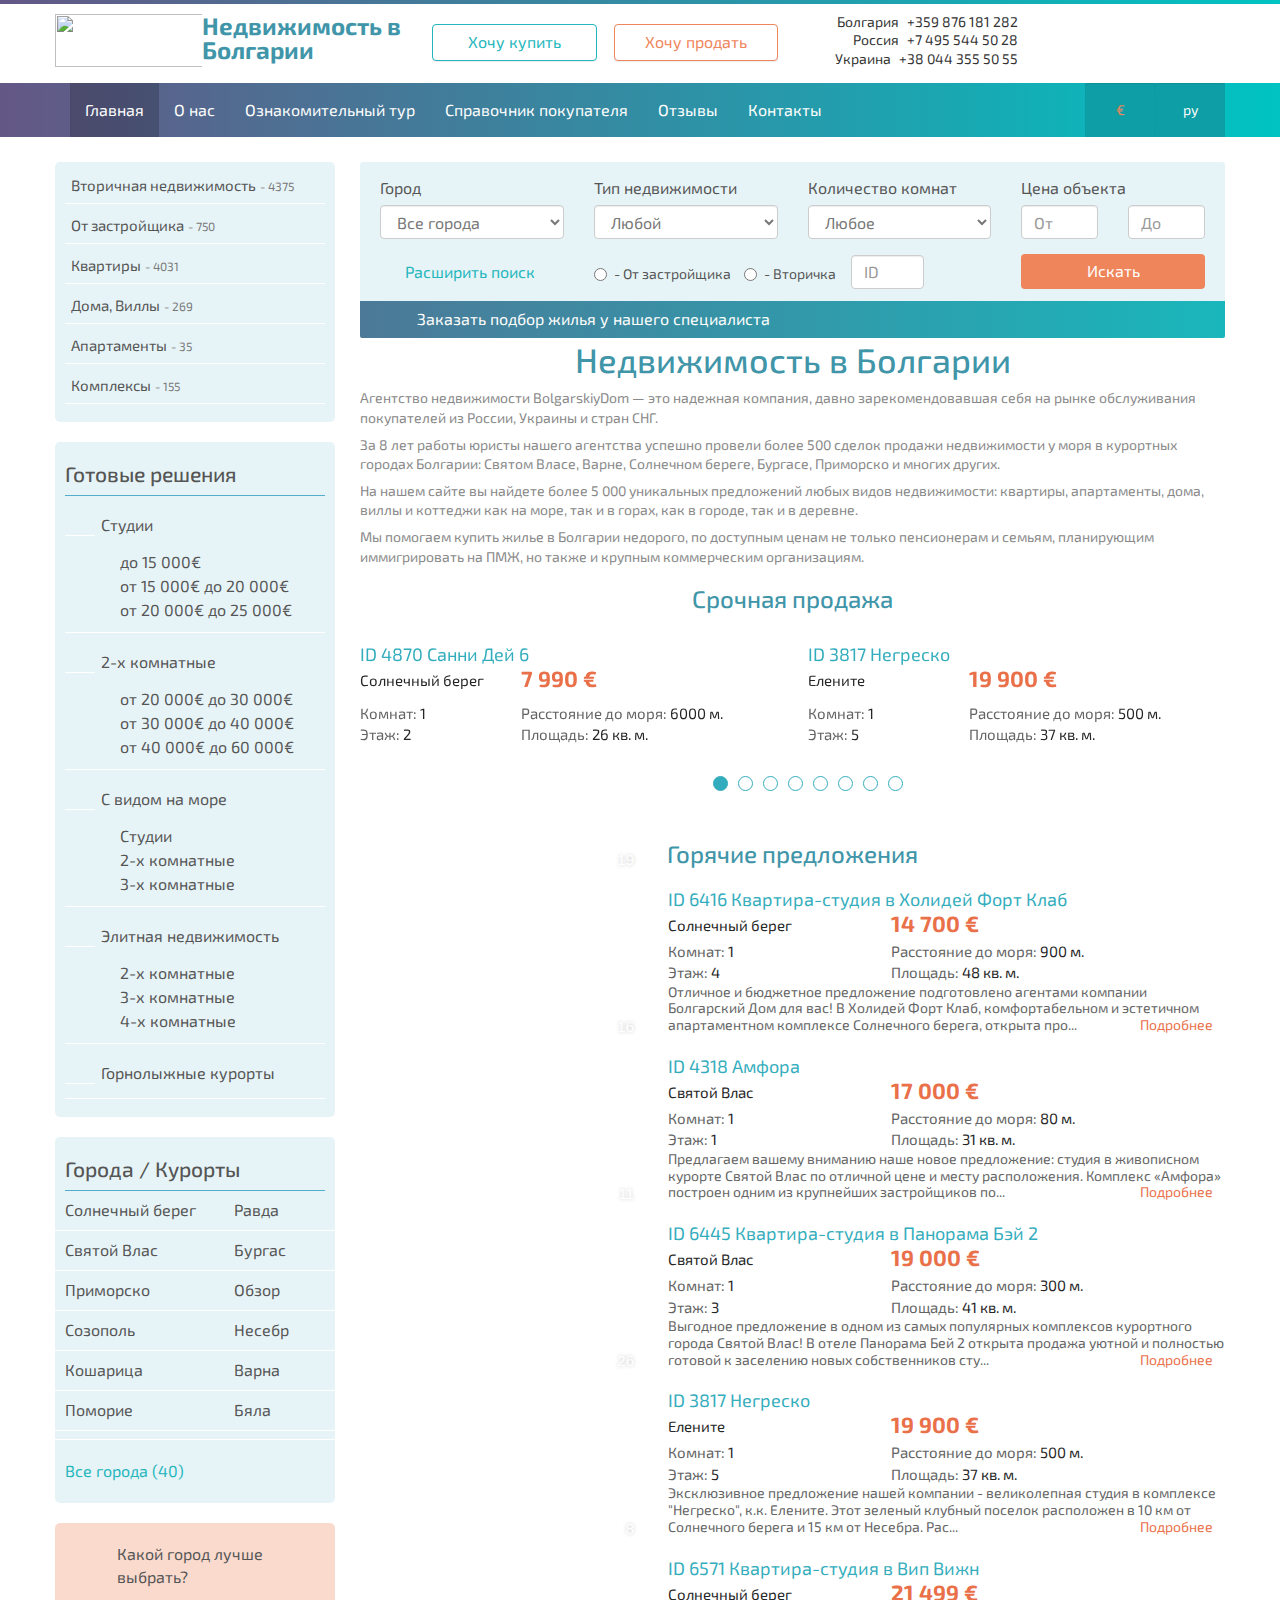
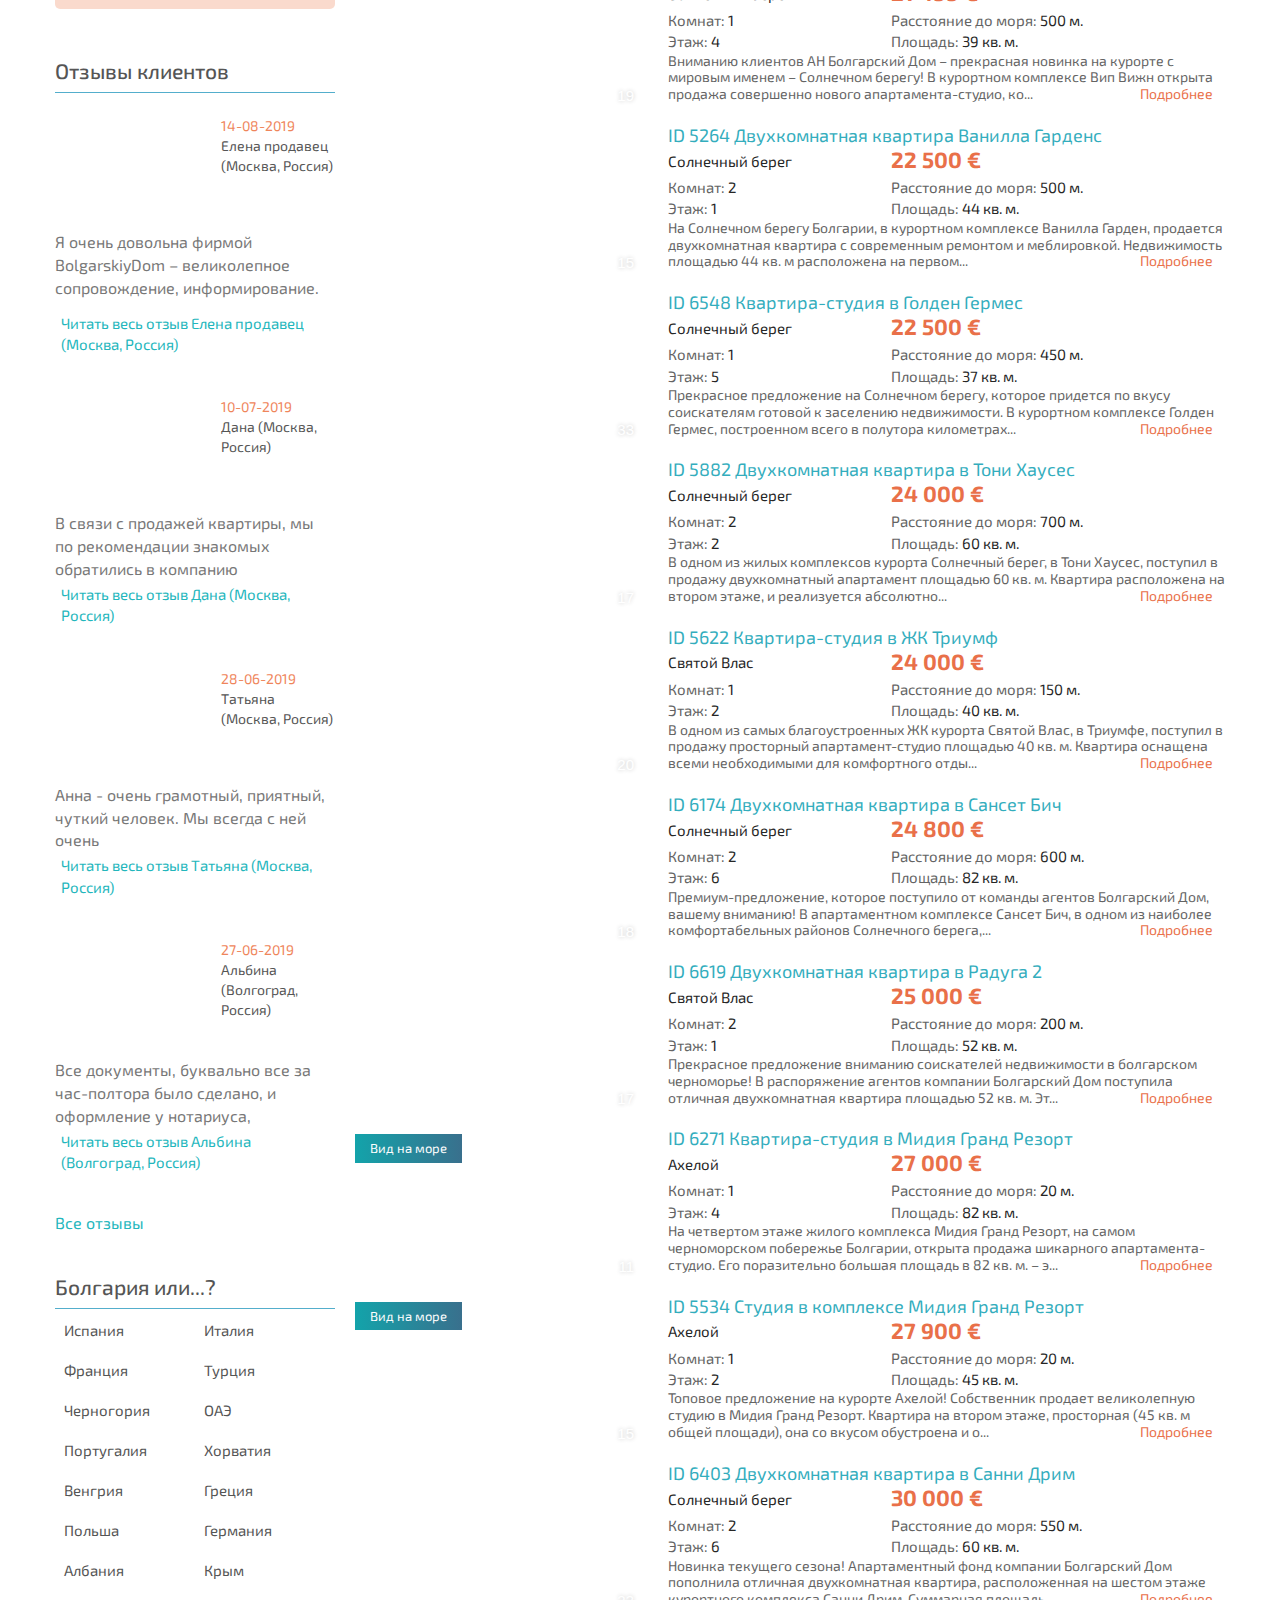
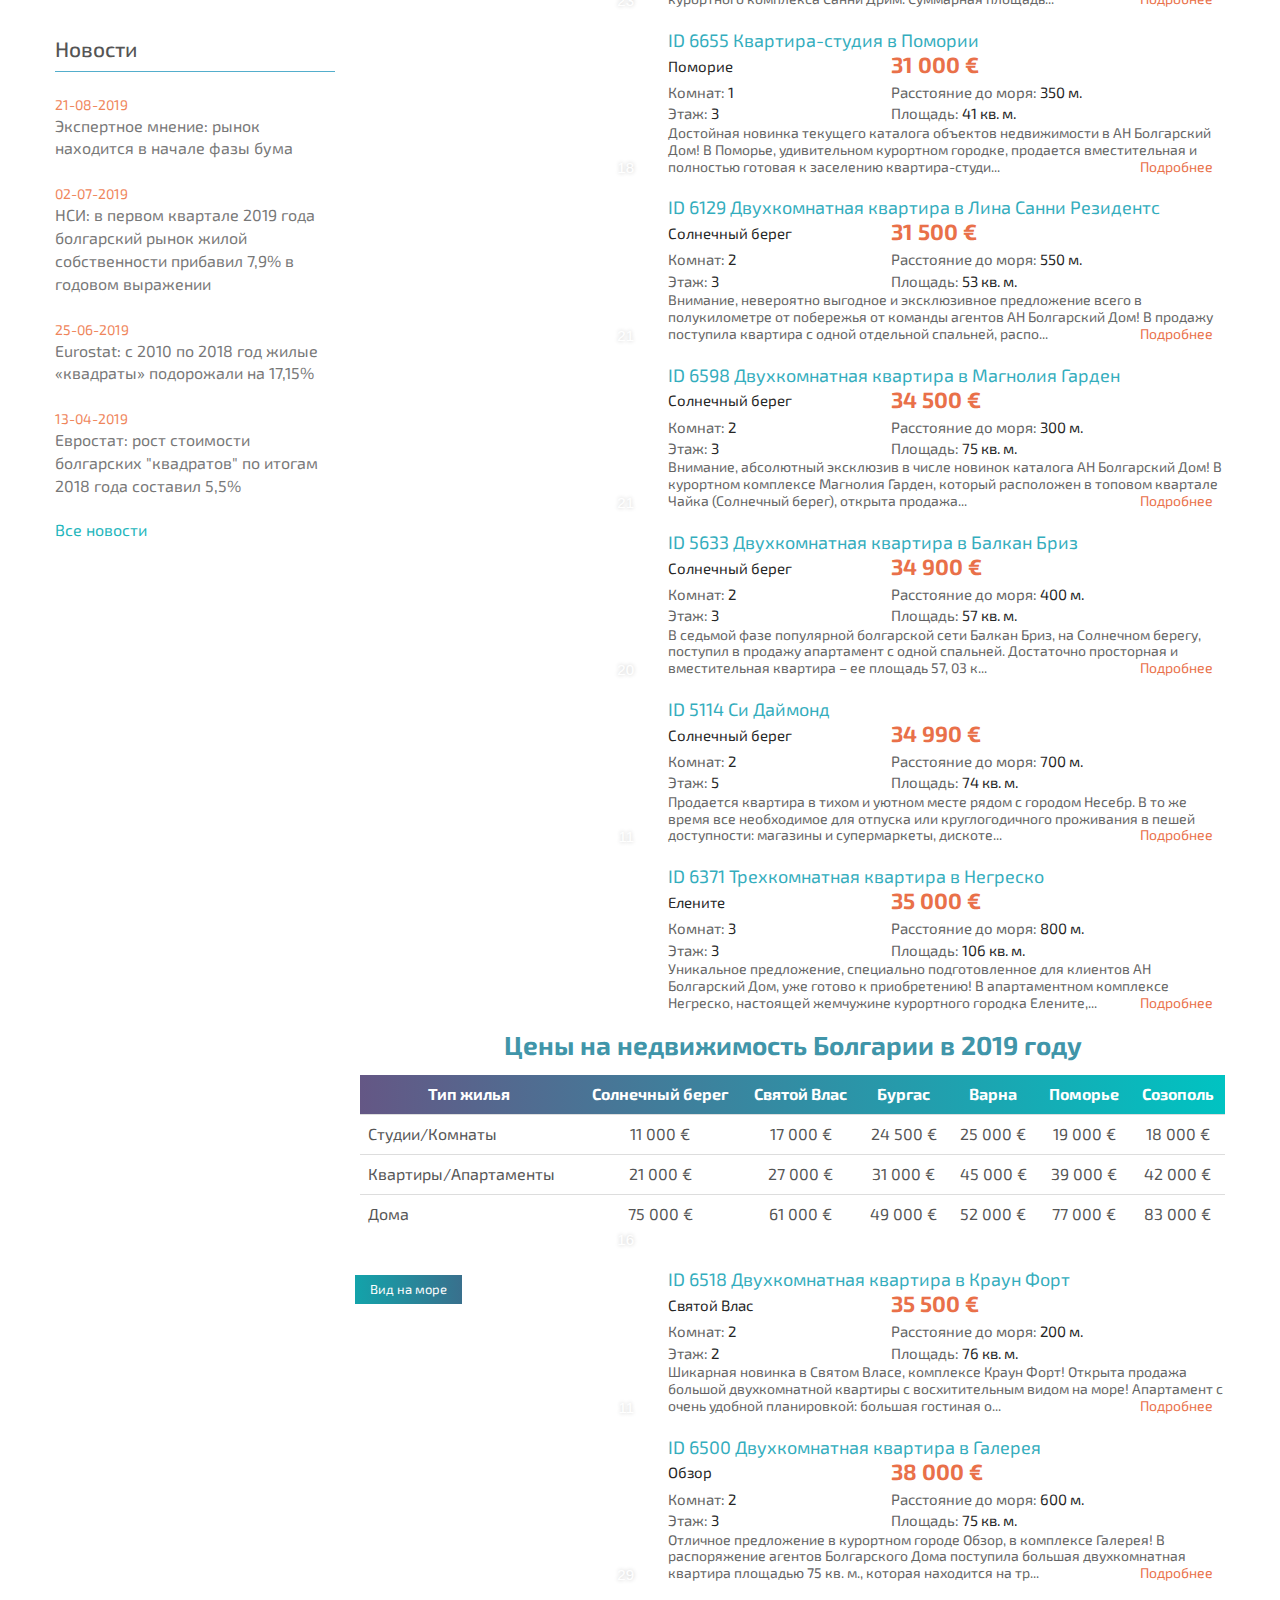
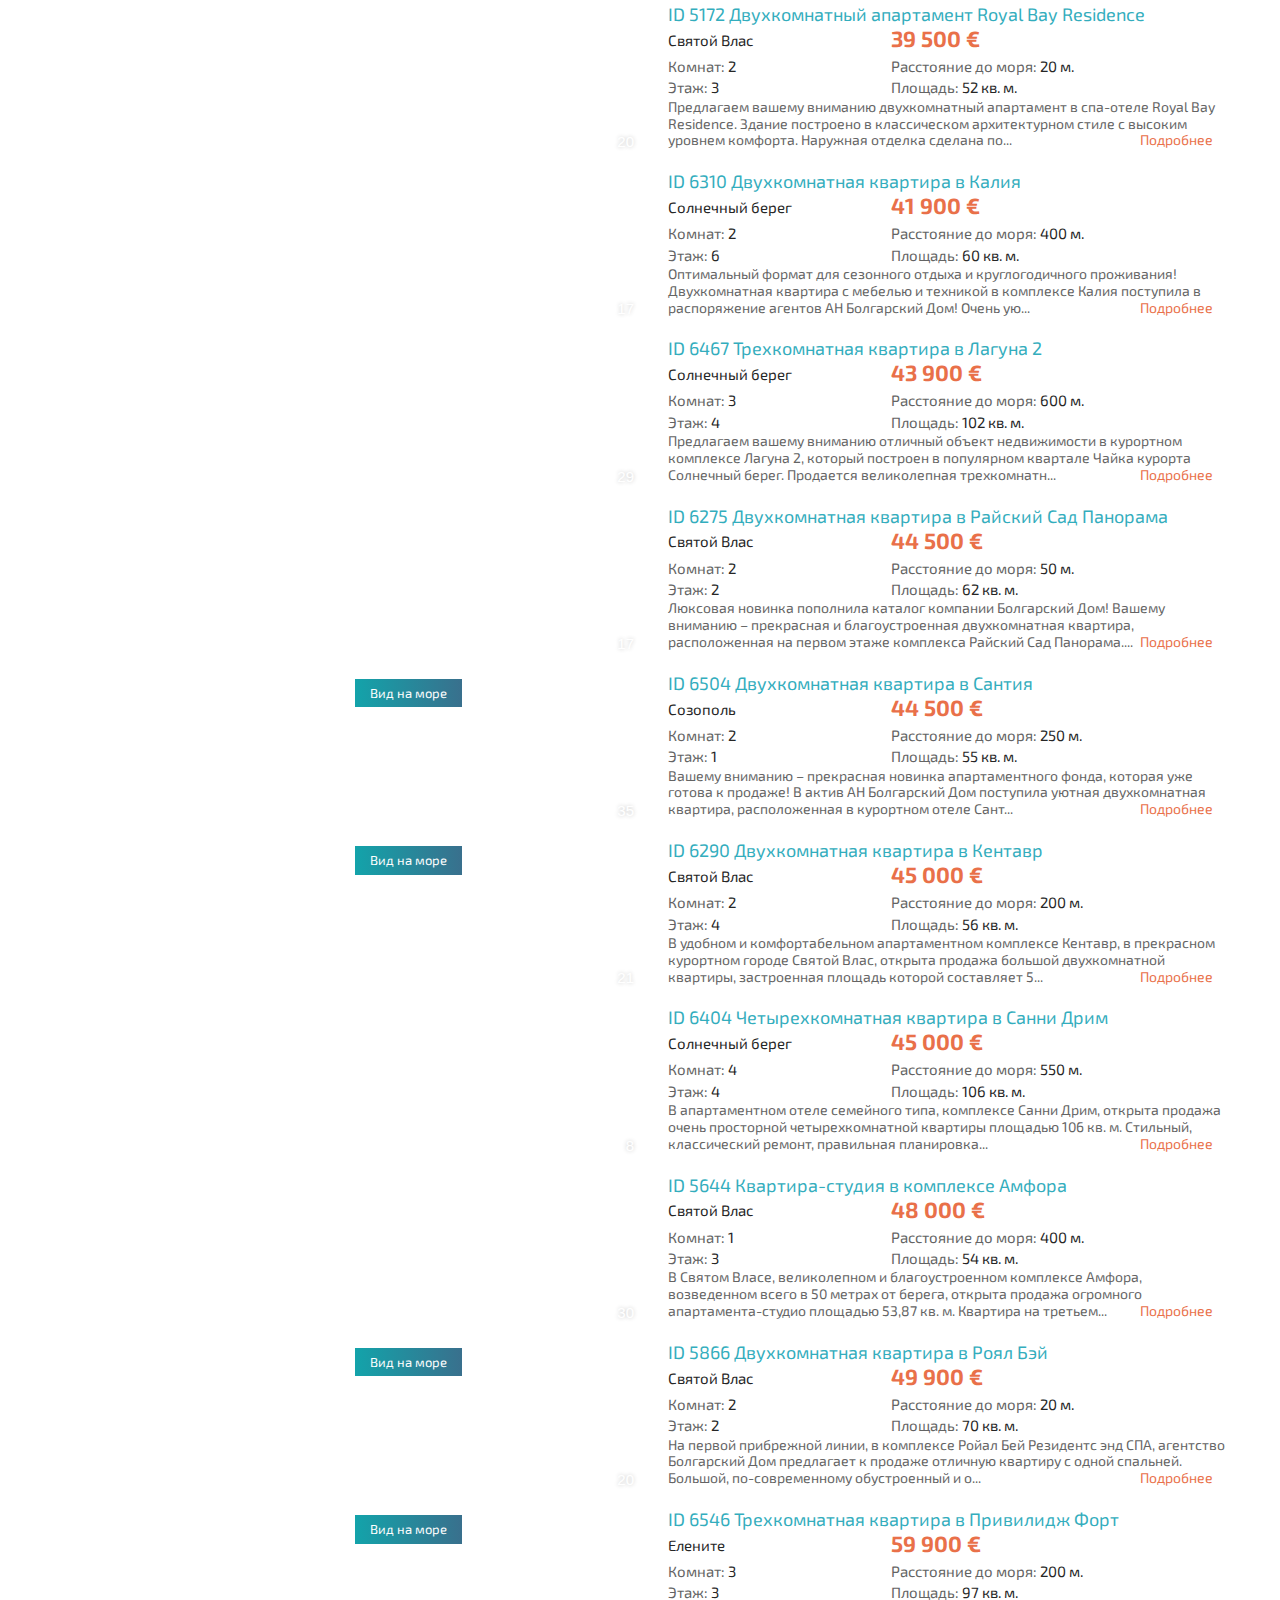
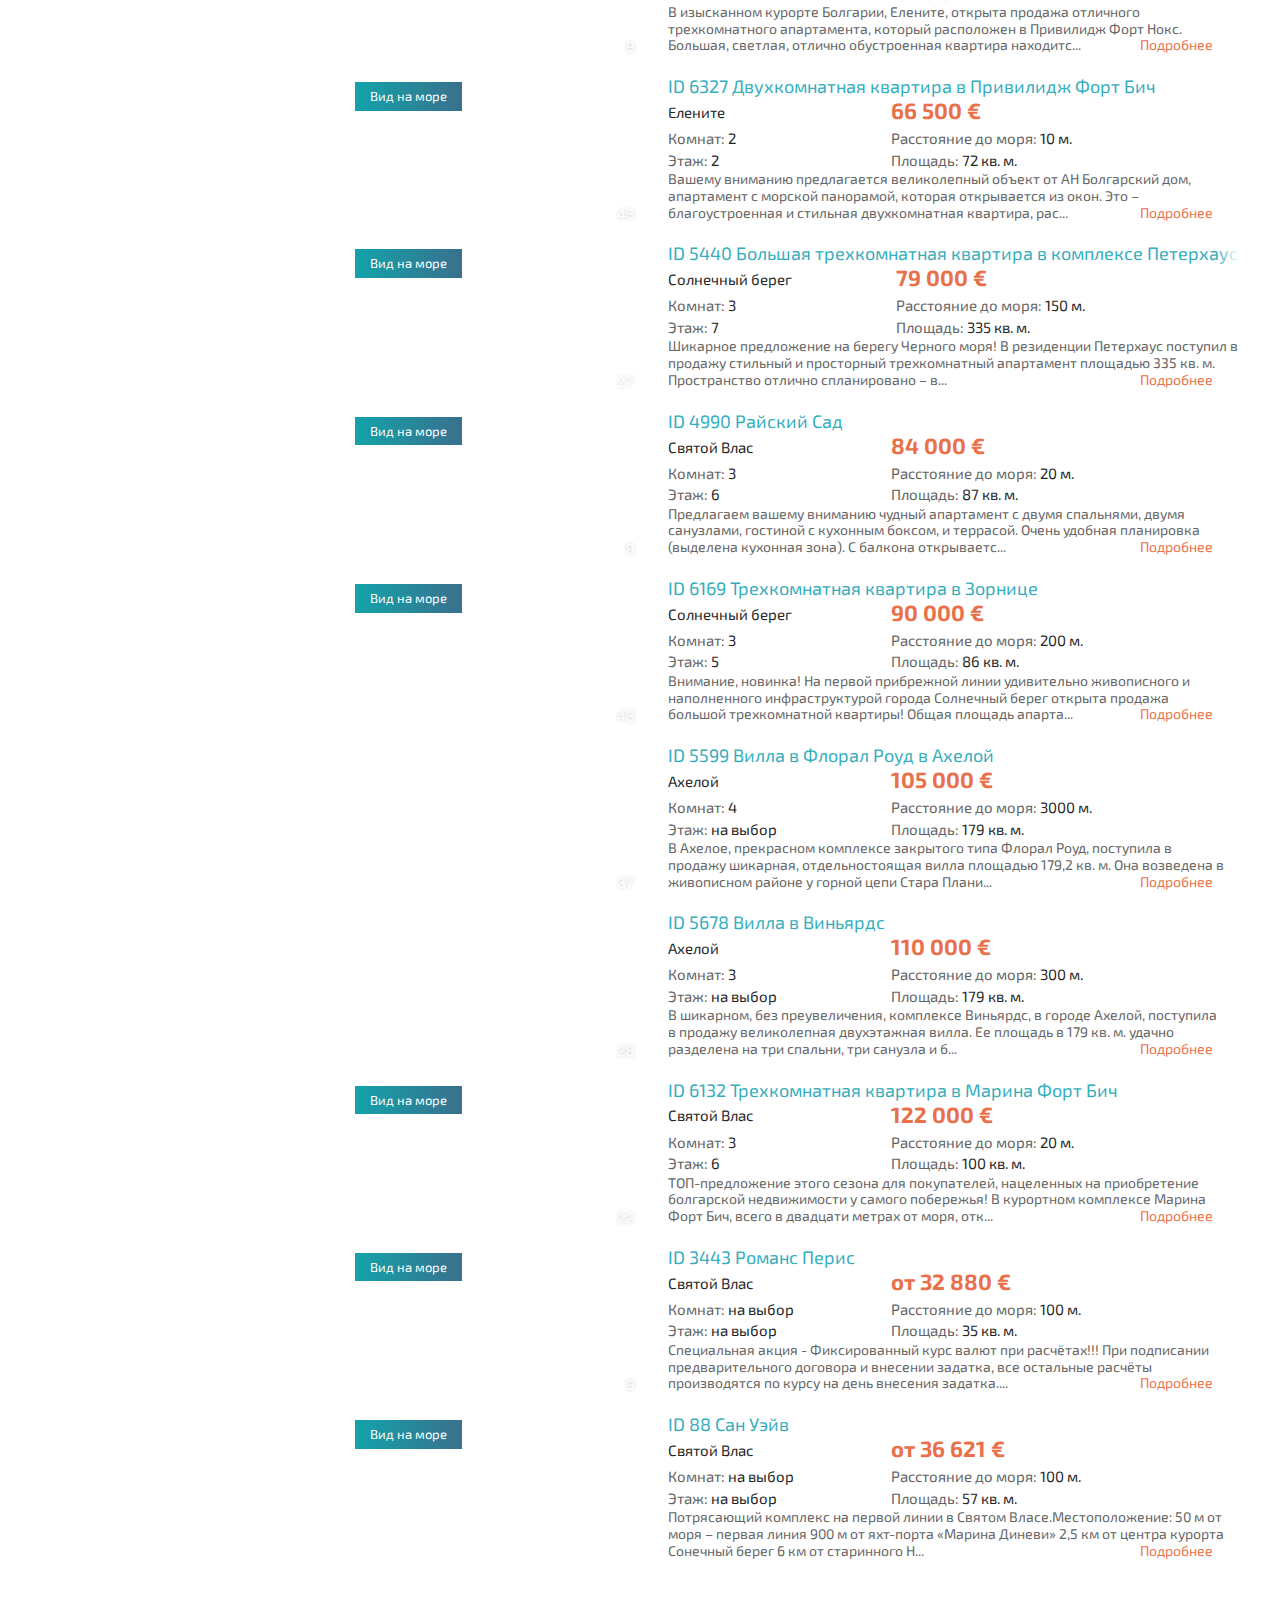
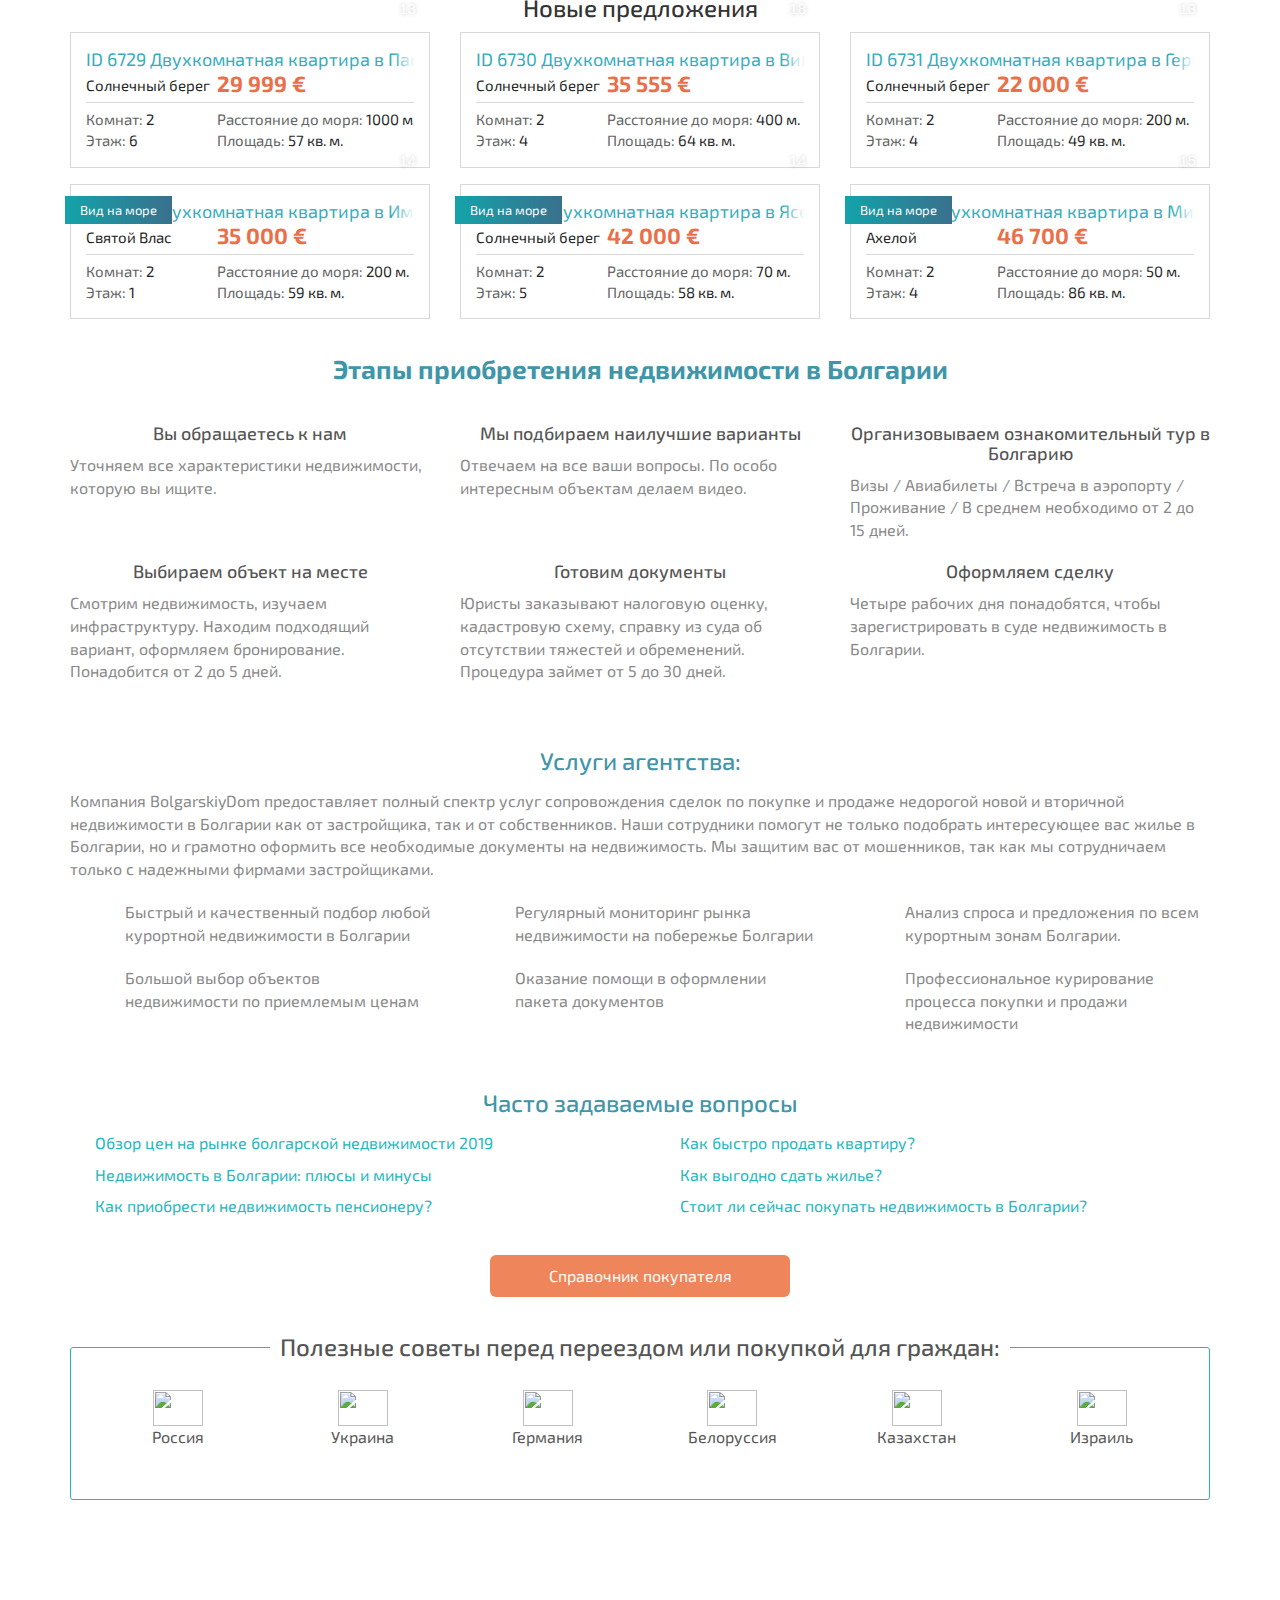
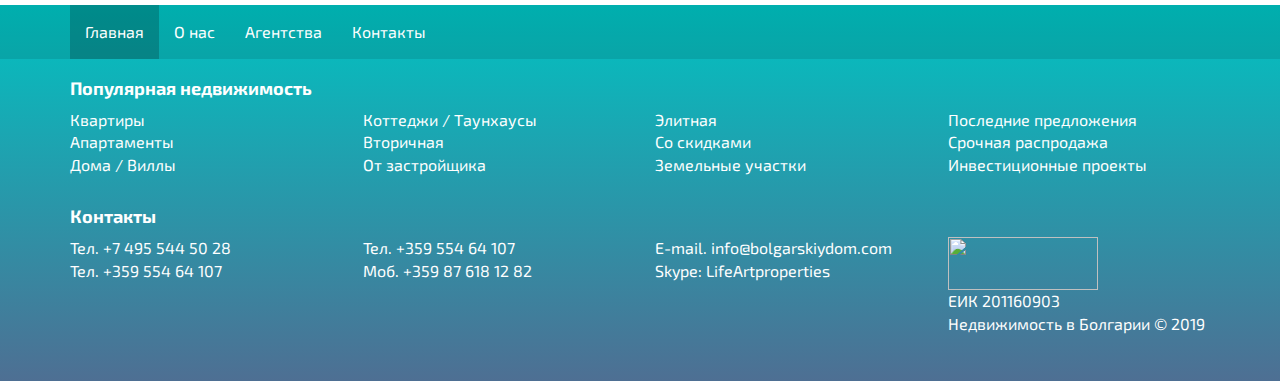
==== commit 2ffbd4c5: "commit 05.09" ====
--- a/index.html
+++ b/index.html
@@ -37,9 +37,9 @@
     <link href='https://fonts.googleapis.com/css?family=Exo+2:400,500,700,600,500italic,400italic,600italic,700italic&subset=latin,cyrillic'
           rel='stylesheet' type='text/css'>
 
-    <base href="https://bolgarskiydom.com/">
-    <link rel='stylesheet' type='text/css' href='/build/css/all-1566827751624.min.css'>
-    <link rel="stylesheet" type="text/css" href="D://project/bgd-mob-pravki/main.css">
+    <!--<base href="https://bolgarskiydom.com/">-->
+    <link rel='stylesheet' type='text/css' href='all-style.min.css'>
+    <link rel="stylesheet" type="text/css" href="main.css">
 
     <!-- jQuery -->
     <script src="https://cdnjs.cloudflare.com/ajax/libs/jquery/1.9.1/jquery.min.js"></script>
@@ -14859,7 +14859,7 @@
 </script>
 
 <!-- All scripts minify -->
-<script type='text/javascript' src='/build/js/all-1566827751624.min.js'></script>
+<script type='text/javascript' src='all.min.js'></script>
 
 <!-- start; Подключение карт -->
 <script type="text/javascript"
--- a/all-style.min.css
+++ b/all-style.min.css
@@ -0,0 +1,9 @@
+/*!
+ * Bootstrap v3.3.2 (http://getbootstrap.com)
+ * Copyright 2011-2015 Twitter, Inc.
+ * Licensed under MIT (https://github.com/twbs/bootstrap/blob/master/LICENSE)
+ *//*! normalize.css v3.0.2 | MIT License | git.io/normalize */html{font-family:sans-serif;-webkit-text-size-adjust:100%;-ms-text-size-adjust:100%}body{margin:0}article,aside,details,figcaption,figure,footer,header,hgroup,main,menu,nav,section,summary{display:block}audio,canvas,progress,video{display:inline-block;vertical-align:baseline}audio:not([controls]){display:none;height:0}[hidden],template{display:none}a{background-color:transparent}a:active,a:hover{outline:0}abbr[title]{border-bottom:1px dotted}b,strong{font-weight:700}dfn{font-style:italic}h1{margin:.67em 0;font-size:2em}mark{color:#000;background:#ff0}small{font-size:80%}sub,sup{position:relative;font-size:75%;line-height:0;vertical-align:baseline}sup{top:-.5em}sub{bottom:-.25em}img{border:0}svg:not(:root){overflow:hidden}figure{margin:1em 40px}hr{height:0;-webkit-box-sizing:content-box;-moz-box-sizing:content-box;box-sizing:content-box}pre{overflow:auto}code,kbd,pre,samp{font-family:monospace,monospace;font-size:1em}button,input,optgroup,select,textarea{margin:0;font:inherit;color:inherit}button{overflow:visible}button,select{text-transform:none}button,html input[type=button],input[type=reset],input[type=submit]{-webkit-appearance:button;cursor:pointer}button[disabled],html input[disabled]{cursor:default}button::-moz-focus-inner,input::-moz-focus-inner{padding:0;border:0}input{line-height:normal}input[type=checkbox],input[type=radio]{-webkit-box-sizing:border-box;-moz-box-sizing:border-box;box-sizing:border-box;padding:0}input[type=number]::-webkit-inner-spin-button,input[type=number]::-webkit-outer-spin-button{height:auto}input[type=search]{-webkit-box-sizing:content-box;-moz-box-sizing:content-box;box-sizing:content-box;-webkit-appearance:textfield}input[type=search]::-webkit-search-cancel-button,input[type=search]::-webkit-search-decoration{-webkit-appearance:none}fieldset{padding:.35em .625em .75em;margin:0 2px;border:1px solid silver}legend{padding:0;border:0}textarea{overflow:auto}optgroup{font-weight:700}table{border-spacing:0;border-collapse:collapse}td,th{padding:0}/*! Source: https://github.com/h5bp/html5-boilerplate/blob/master/src/css/main.css */@media print{*,:after,:before{color:#000!important;text-shadow:none!important;background:0 0!important;-webkit-box-shadow:none!important;box-shadow:none!important}a,a:visited{text-decoration:underline}a[href]:after{content:" (" attr(href) ")"}abbr[title]:after{content:" (" attr(title) ")"}a[href^="#"]:after,a[href^="javascript:"]:after{content:""}blockquote,pre{border:1px solid #999;page-break-inside:avoid}thead{display:table-header-group}img,tr{page-break-inside:avoid}img{max-width:100%!important}h2,h3,p{orphans:3;widows:3}h2,h3{page-break-after:avoid}select{background:#fff!important}.navbar{display:none}.btn>.caret,.dropup>.btn>.caret{border-top-color:#000!important}.label{border:1px solid #000}.table{border-collapse:collapse!important}.table td,.table th{background-color:#fff!important}.table-bordered td,.table-bordered th{border:1px solid #ddd!important}}@font-face{font-family:'Glyphicons Halflings';src:url(/files/fonts/glyphicons-halflings-regular.eot);src:url(/files/fonts/glyphicons-halflings-regular.eot?#iefix) format('embedded-opentype'),url(/files/fonts/glyphicons-halflings-regular.woff2) format('woff2'),url(/files/fonts/glyphicons-halflings-regular.woff) format('woff'),url(/files/fonts/glyphicons-halflings-regular.ttf) format('truetype'),url(/files/fonts/glyphicons-halflings-regular.svg#glyphicons_halflingsregular) format('svg')}.glyphicon{position:relative;top:1px;display:inline-block;font-family:'Glyphicons Halflings';font-style:normal;font-weight:400;line-height:1;-webkit-font-smoothing:antialiased;-moz-osx-font-smoothing:grayscale}.glyphicon-asterisk:before{content:"\2a"}.glyphicon-plus:before{content:"\2b"}.glyphicon-eur:before,.glyphicon-euro:before{content:"\20ac"}.glyphicon-minus:before{content:"\2212"}.glyphicon-cloud:before{content:"\2601"}.glyphicon-envelope:before{content:"\2709"}.glyphicon-pencil:before{content:"\270f"}.glyphicon-glass:before{content:"\e001"}.glyphicon-music:before{content:"\e002"}.glyphicon-search:before{content:"\e003"}.glyphicon-heart:before{content:"\e005"}.glyphicon-star:before{content:"\e006"}.glyphicon-star-empty:before{content:"\e007"}.glyphicon-user:before{content:"\e008"}.glyphicon-film:before{content:"\e009"}.glyphicon-th-large:before{content:"\e010"}.glyphicon-th:before{content:"\e011"}.glyphicon-th-list:before{content:"\e012"}.glyphicon-ok:before{content:"\e013"}.glyphicon-remove:before{content:"\e014"}.glyphicon-zoom-in:before{content:"\e015"}.glyphicon-zoom-out:before{content:"\e016"}.glyphicon-off:before{content:"\e017"}.glyphicon-signal:before{content:"\e018"}.glyphicon-cog:before{content:"\e019"}.glyphicon-trash:before{content:"\e020"}.glyphicon-home:before{content:"\e021"}.glyphicon-file:before{content:"\e022"}.glyphicon-time:before{content:"\e023"}.glyphicon-road:before{content:"\e024"}.glyphicon-download-alt:before{content:"\e025"}.glyphicon-download:before{content:"\e026"}.glyphicon-upload:before{content:"\e027"}.glyphicon-inbox:before{content:"\e028"}.glyphicon-play-circle:before{content:"\e029"}.glyphicon-repeat:before{content:"\e030"}.glyphicon-refresh:before{content:"\e031"}.glyphicon-list-alt:before{content:"\e032"}.glyphicon-lock:before{content:"\e033"}.glyphicon-flag:before{content:"\e034"}.glyphicon-headphones:before{content:"\e035"}.glyphicon-volume-off:before{content:"\e036"}.glyphicon-volume-down:before{content:"\e037"}.glyphicon-volume-up:before{content:"\e038"}.glyphicon-qrcode:before{content:"\e039"}.glyphicon-barcode:before{content:"\e040"}.glyphicon-tag:before{content:"\e041"}.glyphicon-tags:before{content:"\e042"}.glyphicon-book:before{content:"\e043"}.glyphicon-bookmark:before{content:"\e044"}.glyphicon-print:before{content:"\e045"}.glyphicon-camera:before{content:"\e046"}.glyphicon-font:before{content:"\e047"}.glyphicon-bold:before{content:"\e048"}.glyphicon-italic:before{content:"\e049"}.glyphicon-text-height:before{content:"\e050"}.glyphicon-text-width:before{content:"\e051"}.glyphicon-align-left:before{content:"\e052"}.glyphicon-align-center:before{content:"\e053"}.glyphicon-align-right:before{content:"\e054"}.glyphicon-align-justify:before{content:"\e055"}.glyphicon-list:before{content:"\e056"}.glyphicon-indent-left:before{content:"\e057"}.glyphicon-indent-right:before{content:"\e058"}.glyphicon-facetime-video:before{content:"\e059"}.glyphicon-picture:before{content:"\e060"}.glyphicon-map-marker:before{content:"\e062"}.glyphicon-adjust:before{content:"\e063"}.glyphicon-tint:before{content:"\e064"}.glyphicon-edit:before{content:"\e065"}.glyphicon-share:before{content:"\e066"}.glyphicon-check:before{content:"\e067"}.glyphicon-move:before{content:"\e068"}.glyphicon-step-backward:before{content:"\e069"}.glyphicon-fast-backward:before{content:"\e070"}.glyphicon-backward:before{content:"\e071"}.glyphicon-play:before{content:"\e072"}.glyphicon-pause:before{content:"\e073"}.glyphicon-stop:before{content:"\e074"}.glyphicon-forward:before{content:"\e075"}.glyphicon-fast-forward:before{content:"\e076"}.glyphicon-step-forward:before{content:"\e077"}.glyphicon-eject:before{content:"\e078"}.glyphicon-chevron-left:before{content:"\e079"}.glyphicon-chevron-right:before{content:"\e080"}.glyphicon-plus-sign:before{content:"\e081"}.glyphicon-minus-sign:before{content:"\e082"}.glyphicon-remove-sign:before{content:"\e083"}.glyphicon-ok-sign:before{content:"\e084"}.glyphicon-question-sign:before{content:"\e085"}.glyphicon-info-sign:before{content:"\e086"}.glyphicon-screenshot:before{content:"\e087"}.glyphicon-remove-circle:before{content:"\e088"}.glyphicon-ok-circle:before{content:"\e089"}.glyphicon-ban-circle:before{content:"\e090"}.glyphicon-arrow-left:before{content:"\e091"}.glyphicon-arrow-right:before{content:"\e092"}.glyphicon-arrow-up:before{content:"\e093"}.glyphicon-arrow-down:before{content:"\e094"}.glyphicon-share-alt:before{content:"\e095"}.glyphicon-resize-full:before{content:"\e096"}.glyphicon-resize-small:before{content:"\e097"}.glyphicon-exclamation-sign:before{content:"\e101"}.glyphicon-gift:before{content:"\e102"}.glyphicon-leaf:before{content:"\e103"}.glyphicon-fire:before{content:"\e104"}.glyphicon-eye-open:before{content:"\e105"}.glyphicon-eye-close:before{content:"\e106"}.glyphicon-warning-sign:before{content:"\e107"}.glyphicon-plane:before{content:"\e108"}.glyphicon-calendar:before{content:"\e109"}.glyphicon-random:before{content:"\e110"}.glyphicon-comment:before{content:"\e111"}.glyphicon-magnet:before{content:"\e112"}.glyphicon-chevron-up:before{content:"\e113"}.glyphicon-chevron-down:before{content:"\e114"}.glyphicon-retweet:before{content:"\e115"}.glyphicon-shopping-cart:before{content:"\e116"}.glyphicon-folder-close:before{content:"\e117"}.glyphicon-folder-open:before{content:"\e118"}.glyphicon-resize-vertical:before{content:"\e119"}.glyphicon-resize-horizontal:before{content:"\e120"}.glyphicon-hdd:before{content:"\e121"}.glyphicon-bullhorn:before{content:"\e122"}.glyphicon-bell:before{content:"\e123"}.glyphicon-certificate:before{content:"\e124"}.glyphicon-thumbs-up:before{content:"\e125"}.glyphicon-thumbs-down:before{content:"\e126"}.glyphicon-hand-right:before{content:"\e127"}.glyphicon-hand-left:before{content:"\e128"}.glyphicon-hand-up:before{content:"\e129"}.glyphicon-hand-down:before{content:"\e130"}.glyphicon-circle-arrow-right:before{content:"\e131"}.glyphicon-circle-arrow-left:before{content:"\e132"}.glyphicon-circle-arrow-up:before{content:"\e133"}.glyphicon-circle-arrow-down:before{content:"\e134"}.glyphicon-globe:before{content:"\e135"}.glyphicon-wrench:before{content:"\e136"}.glyphicon-tasks:before{content:"\e137"}.glyphicon-filter:before{content:"\e138"}.glyphicon-briefcase:before{content:"\e139"}.glyphicon-fullscreen:before{content:"\e140"}.glyphicon-dashboard:before{content:"\e141"}.glyphicon-paperclip:before{content:"\e142"}.glyphicon-heart-empty:before{content:"\e143"}.glyphicon-link:before{content:"\e144"}.glyphicon-phone:before{content:"\e145"}.glyphicon-pushpin:before{content:"\e146"}.glyphicon-usd:before{content:"\e148"}.glyphicon-gbp:before{content:"\e149"}.glyphicon-sort:before{content:"\e150"}.glyphicon-sort-by-alphabet:before{content:"\e151"}.glyphicon-sort-by-alphabet-alt:before{content:"\e152"}.glyphicon-sort-by-order:before{content:"\e153"}.glyphicon-sort-by-order-alt:before{content:"\e154"}.glyphicon-sort-by-attributes:before{content:"\e155"}.glyphicon-sort-by-attributes-alt:before{content:"\e156"}.glyphicon-unchecked:before{content:"\e157"}.glyphicon-expand:before{content:"\e158"}.glyphicon-collapse-down:before{content:"\e159"}.glyphicon-collapse-up:before{content:"\e160"}.glyphicon-log-in:before{content:"\e161"}.glyphicon-flash:before{content:"\e162"}.glyphicon-log-out:before{content:"\e163"}.glyphicon-new-window:before{content:"\e164"}.glyphicon-record:before{content:"\e165"}.glyphicon-save:before{content:"\e166"}.glyphicon-open:before{content:"\e167"}.glyphicon-saved:before{content:"\e168"}.glyphicon-import:before{content:"\e169"}.glyphicon-export:before{content:"\e170"}.glyphicon-send:before{content:"\e171"}.glyphicon-floppy-disk:before{content:"\e172"}.glyphicon-floppy-saved:before{content:"\e173"}.glyphicon-floppy-remove:before{content:"\e174"}.glyphicon-floppy-save:before{content:"\e175"}.glyphicon-floppy-open:before{content:"\e176"}.glyphicon-credit-card:before{content:"\e177"}.glyphicon-transfer:before{content:"\e178"}.glyphicon-cutlery:before{content:"\e179"}.glyphicon-header:before{content:"\e180"}.glyphicon-compressed:before{content:"\e181"}.glyphicon-earphone:before{content:"\e182"}.glyphicon-phone-alt:before{content:"\e183"}.glyphicon-tower:before{content:"\e184"}.glyphicon-stats:before{content:"\e185"}.glyphicon-sd-video:before{content:"\e186"}.glyphicon-hd-video:before{content:"\e187"}.glyphicon-subtitles:before{content:"\e188"}.glyphicon-sound-stereo:before{content:"\e189"}.glyphicon-sound-dolby:before{content:"\e190"}.glyphicon-sound-5-1:before{content:"\e191"}.glyphicon-sound-6-1:before{content:"\e192"}.glyphicon-sound-7-1:before{content:"\e193"}.glyphicon-copyright-mark:before{content:"\e194"}.glyphicon-registration-mark:before{content:"\e195"}.glyphicon-cloud-download:before{content:"\e197"}.glyphicon-cloud-upload:before{content:"\e198"}.glyphicon-tree-conifer:before{content:"\e199"}.glyphicon-tree-deciduous:before{content:"\e200"}.glyphicon-cd:before{content:"\e201"}.glyphicon-save-file:before{content:"\e202"}.glyphicon-open-file:before{content:"\e203"}.glyphicon-level-up:before{content:"\e204"}.glyphicon-copy:before{content:"\e205"}.glyphicon-paste:before{content:"\e206"}.glyphicon-alert:before{content:"\e209"}.glyphicon-equalizer:before{content:"\e210"}.glyphicon-king:before{content:"\e211"}.glyphicon-queen:before{content:"\e212"}.glyphicon-pawn:before{content:"\e213"}.glyphicon-bishop:before{content:"\e214"}.glyphicon-knight:before{content:"\e215"}.glyphicon-baby-formula:before{content:"\e216"}.glyphicon-tent:before{content:"\26fa"}.glyphicon-blackboard:before{content:"\e218"}.glyphicon-bed:before{content:"\e219"}.glyphicon-apple:before{content:"\f8ff"}.glyphicon-erase:before{content:"\e221"}.glyphicon-hourglass:before{content:"\231b"}.glyphicon-lamp:before{content:"\e223"}.glyphicon-duplicate:before{content:"\e224"}.glyphicon-piggy-bank:before{content:"\e225"}.glyphicon-scissors:before{content:"\e226"}.glyphicon-bitcoin:before{content:"\e227"}.glyphicon-yen:before{content:"\00a5"}.glyphicon-ruble:before{content:"\20bd"}.glyphicon-scale:before{content:"\e230"}.glyphicon-ice-lolly:before{content:"\e231"}.glyphicon-ice-lolly-tasted:before{content:"\e232"}.glyphicon-education:before{content:"\e233"}.glyphicon-option-horizontal:before{content:"\e234"}.glyphicon-option-vertical:before{content:"\e235"}.glyphicon-menu-hamburger:before{content:"\e236"}.glyphicon-modal-window:before{content:"\e237"}.glyphicon-oil:before{content:"\e238"}.glyphicon-grain:before{content:"\e239"}.glyphicon-sunglasses:before{content:"\e240"}.glyphicon-text-size:before{content:"\e241"}.glyphicon-text-color:before{content:"\e242"}.glyphicon-text-background:before{content:"\e243"}.glyphicon-object-align-top:before{content:"\e244"}.glyphicon-object-align-bottom:before{content:"\e245"}.glyphicon-object-align-horizontal:before{content:"\e246"}.glyphicon-object-align-left:before{content:"\e247"}.glyphicon-object-align-vertical:before{content:"\e248"}.glyphicon-object-align-right:before{content:"\e249"}.glyphicon-triangle-right:before{content:"\e250"}.glyphicon-triangle-left:before{content:"\e251"}.glyphicon-triangle-bottom:before{content:"\e252"}.glyphicon-triangle-top:before{content:"\e253"}.glyphicon-console:before{content:"\e254"}.glyphicon-superscript:before{content:"\e255"}.glyphicon-subscript:before{content:"\e256"}.glyphicon-menu-left:before{content:"\e257"}.glyphicon-menu-right:before{content:"\e258"}.glyphicon-menu-down:before{content:"\e259"}.glyphicon-menu-up:before{content:"\e260"}*{-webkit-box-sizing:border-box;-moz-box-sizing:border-box;box-sizing:border-box}:after,:before{-webkit-box-sizing:border-box;-moz-box-sizing:border-box;box-sizing:border-box}html{font-size:10px;-webkit-tap-highlight-color:transparent}body{font-family:'Exo 2',Helvetica,Arial,sans-serif;font-size:14px;line-height:1.42857143;color:#333;background-color:#fff}button,input,select,textarea{font-family:inherit;font-size:inherit;line-height:inherit}a{color:#337ab7;text-decoration:none}a:focus,a:hover{color:#23527c;text-decoration:underline}a:focus{outline:thin dotted;outline:5px auto -webkit-focus-ring-color;outline-offset:-2px}figure{margin:0}img{vertical-align:middle}.carousel-inner>.item>a>img,.carousel-inner>.item>img,.img-responsive,.thumbnail a>img,.thumbnail>img{display:block;max-width:100%;height:auto}.img-rounded{border-radius:6px}.img-thumbnail{display:inline-block;max-width:100%;height:auto;padding:4px;line-height:1.42857143;background-color:#fff;border:1px solid #ddd;border-radius:4px;-webkit-transition:all .2s ease-in-out;-o-transition:all .2s ease-in-out;transition:all .2s ease-in-out}.img-circle{border-radius:50%}hr{margin-top:20px;margin-bottom:20px;border:0;border-top:1px solid #eee}.sr-only{position:absolute;width:1px;height:1px;padding:0;margin:-1px;overflow:hidden;clip:rect(0,0,0,0);border:0}.sr-only-focusable:active,.sr-only-focusable:focus{position:static;width:auto;height:auto;margin:0;overflow:visible;clip:auto}.h1,.h2,.h3,.h4,.h5,.h6,h1,h2,h3,h4,h5,h6{font-family:inherit;font-weight:500;line-height:1.1;color:inherit}.h1 .small,.h1 small,.h2 .small,.h2 small,.h3 .small,.h3 small,.h4 .small,.h4 small,.h5 .small,.h5 small,.h6 .small,.h6 small,h1 .small,h1 small,h2 .small,h2 small,h3 .small,h3 small,h4 .small,h4 small,h5 .small,h5 small,h6 .small,h6 small{font-weight:400;line-height:1;color:#777}.h1,.h2,.h3,h1,h2,h3{margin-top:20px;margin-bottom:10px}.h1 .small,.h1 small,.h2 .small,.h2 small,.h3 .small,.h3 small,h1 .small,h1 small,h2 .small,h2 small,h3 .small,h3 small{font-size:65%}.h4,.h5,.h6,h4,h5,h6{margin-top:10px;margin-bottom:10px}.h4 .small,.h4 small,.h5 .small,.h5 small,.h6 .small,.h6 small,h4 .small,h4 small,h5 .small,h5 small,h6 .small,h6 small{font-size:75%}.h1,h1{font-size:36px}.h2,h2{font-size:30px}.h3,h3{font-size:24px}.h4,h4{font-size:18px}.h5,h5{font-size:14px}.h6,h6{font-size:12px}p{margin:0 0 10px}.lead{margin-bottom:20px;font-size:16px;font-weight:300;line-height:1.4}@media (min-width:768px){.lead{font-size:21px}}.small,small{font-size:85%}.mark,mark{padding:.2em;background-color:#fcf8e3}.text-left{text-align:left}.text-right{text-align:right}.text-center{text-align:center}.text-justify{text-align:justify}.text-nowrap{white-space:nowrap}.text-lowercase{text-transform:lowercase}.text-uppercase{text-transform:uppercase}.text-capitalize{text-transform:capitalize}.text-muted{color:#777}.text-primary{color:#337ab7}a.text-primary:hover{color:#286090}.text-success{color:#3c763d}a.text-success:hover{color:#2b542c}.text-info{color:#31708f}a.text-info:hover{color:#245269}.text-warning{color:#8a6d3b}a.text-warning:hover{color:#66512c}.text-danger{color:#a94442}a.text-danger:hover{color:#843534}.bg-primary{color:#fff;background-color:#337ab7}a.bg-primary:hover{background-color:#286090}.bg-success{background-color:#dff0d8}a.bg-success:hover{background-color:#c1e2b3}.bg-info{background-color:#d9edf7}a.bg-info:hover{background-color:#afd9ee}.bg-warning{background-color:#fcf8e3}a.bg-warning:hover{background-color:#f7ecb5}.bg-danger{background-color:#f2dede}a.bg-danger:hover{background-color:#e4b9b9}.page-header{padding-bottom:9px;margin:40px 0 20px;border-bottom:1px solid #eee}ol,ul{margin-top:0;margin-bottom:10px}ol ol,ol ul,ul ol,ul ul{margin-bottom:0}.list-unstyled{padding-left:0;list-style:none}.list-inline{padding-left:0;margin-left:-5px;list-style:none}.list-inline>li{display:inline-block;padding-right:5px;padding-left:5px}dl{margin-top:0;margin-bottom:20px}dd,dt{line-height:1.42857143}dt{font-weight:700}dd{margin-left:0}@media (min-width:768px){.dl-horizontal dt{float:left;width:160px;overflow:hidden;clear:left;text-align:right;text-overflow:ellipsis;white-space:nowrap}.dl-horizontal dd{margin-left:180px}}abbr[data-original-title],abbr[title]{cursor:help;border-bottom:1px dotted #777}.initialism{font-size:90%;text-transform:uppercase}blockquote{padding:10px 20px;margin:0 0 20px;font-size:17.5px;border-left:5px solid #eee}blockquote ol:last-child,blockquote p:last-child,blockquote ul:last-child{margin-bottom:0}blockquote .small,blockquote footer,blockquote small{display:block;font-size:80%;line-height:1.42857143;color:#777}blockquote .small:before,blockquote footer:before,blockquote small:before{content:'\2014 \00A0'}.blockquote-reverse,blockquote.pull-right{padding-right:15px;padding-left:0;text-align:right;border-right:5px solid #eee;border-left:0}.blockquote-reverse .small:before,.blockquote-reverse footer:before,.blockquote-reverse small:before,blockquote.pull-right .small:before,blockquote.pull-right footer:before,blockquote.pull-right small:before{content:''}.blockquote-reverse .small:after,.blockquote-reverse footer:after,.blockquote-reverse small:after,blockquote.pull-right .small:after,blockquote.pull-right footer:after,blockquote.pull-right small:after{content:'\00A0 \2014'}address{margin-bottom:20px;font-style:normal;line-height:1.42857143}code,kbd,pre,samp{font-family:Menlo,Monaco,Consolas,"Courier New",monospace}code{padding:2px 4px;font-size:90%;color:#c7254e;background-color:#f9f2f4;border-radius:4px}kbd{padding:2px 4px;font-size:90%;color:#fff;background-color:#333;border-radius:3px;-webkit-box-shadow:inset 0 -1px 0 rgba(0,0,0,.25);box-shadow:inset 0 -1px 0 rgba(0,0,0,.25)}kbd kbd{padding:0;font-size:100%;font-weight:700;-webkit-box-shadow:none;box-shadow:none}pre{display:block;padding:9.5px;margin:0 0 10px;font-size:13px;line-height:1.42857143;color:#333;word-break:break-all;word-wrap:break-word;background-color:#f5f5f5;border:1px solid #ccc;border-radius:4px}pre code{padding:0;font-size:inherit;color:inherit;white-space:pre-wrap;background-color:transparent;border-radius:0}.pre-scrollable{max-height:340px;overflow-y:scroll}.container{padding-right:15px;padding-left:15px;margin-right:auto;margin-left:auto}@media (min-width:768px){.container{width:750px}}@media (min-width:992px){.container{width:970px}}@media (min-width:1200px){.container{width:1170px}}@media (min-width:1400px){.container{width:1200px}}.container-fluid{padding-right:15px;padding-left:15px;margin-right:auto;margin-left:auto}.row{margin-right:-15px;margin-left:-15px}.col-lg-1,.col-lg-10,.col-lg-11,.col-lg-12,.col-lg-2,.col-lg-3,.col-lg-4,.col-lg-5,.col-lg-6,.col-lg-7,.col-lg-8,.col-lg-9,.col-md-1,.col-md-10,.col-md-11,.col-md-12,.col-md-2,.col-md-3,.col-md-4,.col-md-5,.col-md-6,.col-md-7,.col-md-8,.col-md-9,.col-sm-1,.col-sm-10,.col-sm-11,.col-sm-12,.col-sm-2,.col-sm-3,.col-sm-4,.col-sm-5,.col-sm-6,.col-sm-7,.col-sm-8,.col-sm-9,.col-xs-1,.col-xs-10,.col-xs-11,.col-xs-12,.col-xs-2,.col-xs-3,.col-xs-4,.col-xs-5,.col-xs-6,.col-xs-7,.col-xs-8,.col-xs-9{position:relative;min-height:1px;padding-right:15px;padding-left:15px}.col-xs-1,.col-xs-10,.col-xs-11,.col-xs-12,.col-xs-2,.col-xs-3,.col-xs-4,.col-xs-5,.col-xs-6,.col-xs-7,.col-xs-8,.col-xs-9{float:left}.col-xs-12{width:100%}.col-xs-11{width:91.66666667%}.col-xs-10{width:83.33333333%}.col-xs-9{width:75%}.col-xs-8{width:66.66666667%}.col-xs-7{width:58.33333333%}.col-xs-6{width:50%}.col-xs-5{width:41.66666667%}.col-xs-4{width:33.33333333%}.col-xs-3{width:25%}.col-xs-2{width:16.66666667%}.col-xs-1{width:8.33333333%}.col-xs-pull-12{right:100%}.col-xs-pull-11{right:91.66666667%}.col-xs-pull-10{right:83.33333333%}.col-xs-pull-9{right:75%}.col-xs-pull-8{right:66.66666667%}.col-xs-pull-7{right:58.33333333%}.col-xs-pull-6{right:50%}.col-xs-pull-5{right:41.66666667%}.col-xs-pull-4{right:33.33333333%}.col-xs-pull-3{right:25%}.col-xs-pull-2{right:16.66666667%}.col-xs-pull-1{right:8.33333333%}.col-xs-pull-0{right:auto}.col-xs-push-12{left:100%}.col-xs-push-11{left:91.66666667%}.col-xs-push-10{left:83.33333333%}.col-xs-push-9{left:75%}.col-xs-push-8{left:66.66666667%}.col-xs-push-7{left:58.33333333%}.col-xs-push-6{left:50%}.col-xs-push-5{left:41.66666667%}.col-xs-push-4{left:33.33333333%}.col-xs-push-3{left:25%}.col-xs-push-2{left:16.66666667%}.col-xs-push-1{left:8.33333333%}.col-xs-push-0{left:auto}.col-xs-offset-12{margin-left:100%}.col-xs-offset-11{margin-left:91.66666667%}.col-xs-offset-10{margin-left:83.33333333%}.col-xs-offset-9{margin-left:75%}.col-xs-offset-8{margin-left:66.66666667%}.col-xs-offset-7{margin-left:58.33333333%}.col-xs-offset-6{margin-left:50%}.col-xs-offset-5{margin-left:41.66666667%}.col-xs-offset-4{margin-left:33.33333333%}.col-xs-offset-3{margin-left:25%}.col-xs-offset-2{margin-left:16.66666667%}.col-xs-offset-1{margin-left:8.33333333%}.col-xs-offset-0{margin-left:0}@media (min-width:768px){.col-sm-1,.col-sm-10,.col-sm-11,.col-sm-12,.col-sm-2,.col-sm-3,.col-sm-4,.col-sm-5,.col-sm-6,.col-sm-7,.col-sm-8,.col-sm-9{float:left}.col-sm-12{width:100%}.col-sm-11{width:91.66666667%}.col-sm-10{width:83.33333333%}.col-sm-9{width:75%}.col-sm-8{width:66.66666667%}.col-sm-7{width:58.33333333%}.col-sm-6{width:50%}.col-sm-5{width:41.66666667%}.col-sm-4{width:33.33333333%}.col-sm-3{width:25%}.col-sm-2{width:16.66666667%}.col-sm-1{width:8.33333333%}.col-sm-pull-12{right:100%}.col-sm-pull-11{right:91.66666667%}.col-sm-pull-10{right:83.33333333%}.col-sm-pull-9{right:75%}.col-sm-pull-8{right:66.66666667%}.col-sm-pull-7{right:58.33333333%}.col-sm-pull-6{right:50%}.col-sm-pull-5{right:41.66666667%}.col-sm-pull-4{right:33.33333333%}.col-sm-pull-3{right:25%}.col-sm-pull-2{right:16.66666667%}.col-sm-pull-1{right:8.33333333%}.col-sm-pull-0{right:auto}.col-sm-push-12{left:100%}.col-sm-push-11{left:91.66666667%}.col-sm-push-10{left:83.33333333%}.col-sm-push-9{left:75%}.col-sm-push-8{left:66.66666667%}.col-sm-push-7{left:58.33333333%}.col-sm-push-6{left:50%}.col-sm-push-5{left:41.66666667%}.col-sm-push-4{left:33.33333333%}.col-sm-push-3{left:25%}.col-sm-push-2{left:16.66666667%}.col-sm-push-1{left:8.33333333%}.col-sm-push-0{left:auto}.col-sm-offset-12{margin-left:100%}.col-sm-offset-11{margin-left:91.66666667%}.col-sm-offset-10{margin-left:83.33333333%}.col-sm-offset-9{margin-left:75%}.col-sm-offset-8{margin-left:66.66666667%}.col-sm-offset-7{margin-left:58.33333333%}.col-sm-offset-6{margin-left:50%}.col-sm-offset-5{margin-left:41.66666667%}.col-sm-offset-4{margin-left:33.33333333%}.col-sm-offset-3{margin-left:25%}.col-sm-offset-2{margin-left:16.66666667%}.col-sm-offset-1{margin-left:8.33333333%}.col-sm-offset-0{margin-left:0}}@media (min-width:992px){.col-md-1,.col-md-10,.col-md-11,.col-md-12,.col-md-2,.col-md-3,.col-md-4,.col-md-5,.col-md-6,.col-md-7,.col-md-8,.col-md-9{float:left}.col-md-12{width:100%}.col-md-11{width:91.66666667%}.col-md-10{width:83.33333333%}.col-md-9{width:75%}.col-md-8{width:66.66666667%}.col-md-7{width:58.33333333%}.col-md-6{width:50%}.col-md-5{width:41.66666667%}.col-md-4{width:33.33333333%}.col-md-3{width:25%}.col-md-2{width:16.66666667%}.col-md-1{width:8.33333333%}.col-md-pull-12{right:100%}.col-md-pull-11{right:91.66666667%}.col-md-pull-10{right:83.33333333%}.col-md-pull-9{right:75%}.col-md-pull-8{right:66.66666667%}.col-md-pull-7{right:58.33333333%}.col-md-pull-6{right:50%}.col-md-pull-5{right:41.66666667%}.col-md-pull-4{right:33.33333333%}.col-md-pull-3{right:25%}.col-md-pull-2{right:16.66666667%}.col-md-pull-1{right:8.33333333%}.col-md-pull-0{right:auto}.col-md-push-12{left:100%}.col-md-push-11{left:91.66666667%}.col-md-push-10{left:83.33333333%}.col-md-push-9{left:75%}.col-md-push-8{left:66.66666667%}.col-md-push-7{left:58.33333333%}.col-md-push-6{left:50%}.col-md-push-5{left:41.66666667%}.col-md-push-4{left:33.33333333%}.col-md-push-3{left:25%}.col-md-push-2{left:16.66666667%}.col-md-push-1{left:8.33333333%}.col-md-push-0{left:auto}.col-md-offset-12{margin-left:100%}.col-md-offset-11{margin-left:91.66666667%}.col-md-offset-10{margin-left:83.33333333%}.col-md-offset-9{margin-left:75%}.col-md-offset-8{margin-left:66.66666667%}.col-md-offset-7{margin-left:58.33333333%}.col-md-offset-6{margin-left:50%}.col-md-offset-5{margin-left:41.66666667%}.col-md-offset-4{margin-left:33.33333333%}.col-md-offset-3{margin-left:25%}.col-md-offset-2{margin-left:16.66666667%}.col-md-offset-1{margin-left:8.33333333%}.col-md-offset-0{margin-left:0}}@media (min-width:1200px){.col-lg-1,.col-lg-10,.col-lg-11,.col-lg-12,.col-lg-2,.col-lg-3,.col-lg-4,.col-lg-5,.col-lg-6,.col-lg-7,.col-lg-8,.col-lg-9{float:left}.col-lg-12{width:100%}.col-lg-11{width:91.66666667%}.col-lg-10{width:83.33333333%}.col-lg-9{width:75%}.col-lg-8{width:66.66666667%}.col-lg-7{width:58.33333333%}.col-lg-6{width:50%}.col-lg-5{width:41.66666667%}.col-lg-4{width:33.33333333%}.col-lg-3{width:25%}.col-lg-2{width:16.66666667%}.col-lg-1{width:8.33333333%}.col-lg-pull-12{right:100%}.col-lg-pull-11{right:91.66666667%}.col-lg-pull-10{right:83.33333333%}.col-lg-pull-9{right:75%}.col-lg-pull-8{right:66.66666667%}.col-lg-pull-7{right:58.33333333%}.col-lg-pull-6{right:50%}.col-lg-pull-5{right:41.66666667%}.col-lg-pull-4{right:33.33333333%}.col-lg-pull-3{right:25%}.col-lg-pull-2{right:16.66666667%}.col-lg-pull-1{right:8.33333333%}.col-lg-pull-0{right:auto}.col-lg-push-12{left:100%}.col-lg-push-11{left:91.66666667%}.col-lg-push-10{left:83.33333333%}.col-lg-push-9{left:75%}.col-lg-push-8{left:66.66666667%}.col-lg-push-7{left:58.33333333%}.col-lg-push-6{left:50%}.col-lg-push-5{left:41.66666667%}.col-lg-push-4{left:33.33333333%}.col-lg-push-3{left:25%}.col-lg-push-2{left:16.66666667%}.col-lg-push-1{left:8.33333333%}.col-lg-push-0{left:auto}.col-lg-offset-12{margin-left:100%}.col-lg-offset-11{margin-left:91.66666667%}.col-lg-offset-10{margin-left:83.33333333%}.col-lg-offset-9{margin-left:75%}.col-lg-offset-8{margin-left:66.66666667%}.col-lg-offset-7{margin-left:58.33333333%}.col-lg-offset-6{margin-left:50%}.col-lg-offset-5{margin-left:41.66666667%}.col-lg-offset-4{margin-left:33.33333333%}.col-lg-offset-3{margin-left:25%}.col-lg-offset-2{margin-left:16.66666667%}.col-lg-offset-1{margin-left:8.33333333%}.col-lg-offset-0{margin-left:0}}table{background-color:transparent}caption{padding-top:8px;padding-bottom:8px;color:#777;text-align:left}th{text-align:left}.table{width:100%;max-width:100%;margin-bottom:20px}.table>tbody>tr>td,.table>tbody>tr>th,.table>tfoot>tr>td,.table>tfoot>tr>th,.table>thead>tr>td,.table>thead>tr>th{padding:8px;line-height:1.42857143;vertical-align:top;border-top:1px solid #ddd}.table>thead>tr>th{vertical-align:bottom;border-bottom:2px solid #ddd}.table>caption+thead>tr:first-child>td,.table>caption+thead>tr:first-child>th,.table>colgroup+thead>tr:first-child>td,.table>colgroup+thead>tr:first-child>th,.table>thead:first-child>tr:first-child>td,.table>thead:first-child>tr:first-child>th{border-top:0}.table>tbody+tbody{border-top:2px solid #ddd}.table .table{background-color:#fff}.table-condensed>tbody>tr>td,.table-condensed>tbody>tr>th,.table-condensed>tfoot>tr>td,.table-condensed>tfoot>tr>th,.table-condensed>thead>tr>td,.table-condensed>thead>tr>th{padding:5px}.table-bordered{border:1px solid #ddd}.table-bordered>tbody>tr>td,.table-bordered>tbody>tr>th,.table-bordered>tfoot>tr>td,.table-bordered>tfoot>tr>th,.table-bordered>thead>tr>td,.table-bordered>thead>tr>th{border:1px solid #ddd}.table-bordered>thead>tr>td,.table-bordered>thead>tr>th{border-bottom-width:2px}.table-striped>tbody>tr:nth-of-type(odd){background-color:#f9f9f9}.table-hover>tbody>tr:hover{background-color:#f5f5f5}table col[class*=col-]{position:static;display:table-column;float:none}table td[class*=col-],table th[class*=col-]{position:static;display:table-cell;float:none}.table>tbody>tr.active>td,.table>tbody>tr.active>th,.table>tbody>tr>td.active,.table>tbody>tr>th.active,.table>tfoot>tr.active>td,.table>tfoot>tr.active>th,.table>tfoot>tr>td.active,.table>tfoot>tr>th.active,.table>thead>tr.active>td,.table>thead>tr.active>th,.table>thead>tr>td.active,.table>thead>tr>th.active{background-color:#f5f5f5}.table-hover>tbody>tr.active:hover>td,.table-hover>tbody>tr.active:hover>th,.table-hover>tbody>tr:hover>.active,.table-hover>tbody>tr>td.active:hover,.table-hover>tbody>tr>th.active:hover{background-color:#e8e8e8}.table>tbody>tr.success>td,.table>tbody>tr.success>th,.table>tbody>tr>td.success,.table>tbody>tr>th.success,.table>tfoot>tr.success>td,.table>tfoot>tr.success>th,.table>tfoot>tr>td.success,.table>tfoot>tr>th.success,.table>thead>tr.success>td,.table>thead>tr.success>th,.table>thead>tr>td.success,.table>thead>tr>th.success{background-color:#dff0d8}.table-hover>tbody>tr.success:hover>td,.table-hover>tbody>tr.success:hover>th,.table-hover>tbody>tr:hover>.success,.table-hover>tbody>tr>td.success:hover,.table-hover>tbody>tr>th.success:hover{background-color:#d0e9c6}.table>tbody>tr.info>td,.table>tbody>tr.info>th,.table>tbody>tr>td.info,.table>tbody>tr>th.info,.table>tfoot>tr.info>td,.table>tfoot>tr.info>th,.table>tfoot>tr>td.info,.table>tfoot>tr>th.info,.table>thead>tr.info>td,.table>thead>tr.info>th,.table>thead>tr>td.info,.table>thead>tr>th.info{background-color:#d9edf7}.table-hover>tbody>tr.info:hover>td,.table-hover>tbody>tr.info:hover>th,.table-hover>tbody>tr:hover>.info,.table-hover>tbody>tr>td.info:hover,.table-hover>tbody>tr>th.info:hover{background-color:#c4e3f3}.table>tbody>tr.warning>td,.table>tbody>tr.warning>th,.table>tbody>tr>td.warning,.table>tbody>tr>th.warning,.table>tfoot>tr.warning>td,.table>tfoot>tr.warning>th,.table>tfoot>tr>td.warning,.table>tfoot>tr>th.warning,.table>thead>tr.warning>td,.table>thead>tr.warning>th,.table>thead>tr>td.warning,.table>thead>tr>th.warning{background-color:#fcf8e3}.table-hover>tbody>tr.warning:hover>td,.table-hover>tbody>tr.warning:hover>th,.table-hover>tbody>tr:hover>.warning,.table-hover>tbody>tr>td.warning:hover,.table-hover>tbody>tr>th.warning:hover{background-color:#faf2cc}.table>tbody>tr.danger>td,.table>tbody>tr.danger>th,.table>tbody>tr>td.danger,.table>tbody>tr>th.danger,.table>tfoot>tr.danger>td,.table>tfoot>tr.danger>th,.table>tfoot>tr>td.danger,.table>tfoot>tr>th.danger,.table>thead>tr.danger>td,.table>thead>tr.danger>th,.table>thead>tr>td.danger,.table>thead>tr>th.danger{background-color:#f2dede}.table-hover>tbody>tr.danger:hover>td,.table-hover>tbody>tr.danger:hover>th,.table-hover>tbody>tr:hover>.danger,.table-hover>tbody>tr>td.danger:hover,.table-hover>tbody>tr>th.danger:hover{background-color:#ebcccc}.table-responsive{min-height:.01%;overflow-x:auto}@media screen and (max-width:767px){.table-responsive{width:100%;margin-bottom:15px;overflow-y:hidden;-ms-overflow-style:-ms-autohiding-scrollbar;border:1px solid #ddd}.table-responsive>.table{margin-bottom:0}.table-responsive>.table>tbody>tr>td,.table-responsive>.table>tbody>tr>th,.table-responsive>.table>tfoot>tr>td,.table-responsive>.table>tfoot>tr>th,.table-responsive>.table>thead>tr>td,.table-responsive>.table>thead>tr>th{white-space:nowrap}.table-responsive>.table-bordered{border:0}.table-responsive>.table-bordered>tbody>tr>td:first-child,.table-responsive>.table-bordered>tbody>tr>th:first-child,.table-responsive>.table-bordered>tfoot>tr>td:first-child,.table-responsive>.table-bordered>tfoot>tr>th:first-child,.table-responsive>.table-bordered>thead>tr>td:first-child,.table-responsive>.table-bordered>thead>tr>th:first-child{border-left:0}.table-responsive>.table-bordered>tbody>tr>td:last-child,.table-responsive>.table-bordered>tbody>tr>th:last-child,.table-responsive>.table-bordered>tfoot>tr>td:last-child,.table-responsive>.table-bordered>tfoot>tr>th:last-child,.table-responsive>.table-bordered>thead>tr>td:last-child,.table-responsive>.table-bordered>thead>tr>th:last-child{border-right:0}.table-responsive>.table-bordered>tbody>tr:last-child>td,.table-responsive>.table-bordered>tbody>tr:last-child>th,.table-responsive>.table-bordered>tfoot>tr:last-child>td,.table-responsive>.table-bordered>tfoot>tr:last-child>th{border-bottom:0}}fieldset{min-width:0;padding:0;margin:0;border:0}legend{display:block;width:100%;padding:0;margin-bottom:20px;font-size:21px;line-height:inherit;color:#333;border:0;border-bottom:1px solid #e5e5e5}label{display:inline-block;max-width:100%;margin-bottom:5px;font-weight:700}input[type=search]{-webkit-box-sizing:border-box;-moz-box-sizing:border-box;box-sizing:border-box}input[type=checkbox],input[type=radio]{margin:4px 0 0;line-height:normal}input[type=file]{display:block}input[type=range]{display:block;width:100%}select[multiple],select[size]{height:auto}input[type=checkbox]:focus,input[type=file]:focus,input[type=radio]:focus{outline:thin dotted;outline:5px auto -webkit-focus-ring-color;outline-offset:-2px}output{display:block;padding-top:7px;font-size:14px;line-height:1.42857143;color:#555}.form-control{display:block;width:100%;height:34px;padding:6px 12px;font-size:14px;line-height:1.42857143;color:#555;background-color:#fff;background-image:none;border:1px solid #ccc;border-radius:4px;-webkit-box-shadow:inset 0 1px 1px rgba(0,0,0,.075);box-shadow:inset 0 1px 1px rgba(0,0,0,.075);-webkit-transition:border-color ease-in-out .15s,-webkit-box-shadow ease-in-out .15s;-o-transition:border-color ease-in-out .15s,box-shadow ease-in-out .15s;transition:border-color ease-in-out .15s,box-shadow ease-in-out .15s}.form-control:focus{border-color:#66afe9;outline:0;-webkit-box-shadow:inset 0 1px 1px rgba(0,0,0,.075),0 0 8px rgba(102,175,233,.6);box-shadow:inset 0 1px 1px rgba(0,0,0,.075),0 0 8px rgba(102,175,233,.6)}.form-control::-moz-placeholder{color:#999;opacity:1}.form-control:-ms-input-placeholder{color:#999}.form-control::-webkit-input-placeholder{color:#999}.form-control[disabled],.form-control[readonly],fieldset[disabled] .form-control{cursor:not-allowed;background-color:#eee;opacity:1}textarea.form-control{height:auto}input[type=search]{-webkit-appearance:none}@media screen and (-webkit-min-device-pixel-ratio:0){input[type=date],input[type=datetime-local],input[type=month],input[type=time]{line-height:34px}.input-group-sm input[type=date],.input-group-sm input[type=datetime-local],.input-group-sm input[type=month],.input-group-sm input[type=time],input[type=date].input-sm,input[type=datetime-local].input-sm,input[type=month].input-sm,input[type=time].input-sm{line-height:30px}.input-group-lg input[type=date],.input-group-lg input[type=datetime-local],.input-group-lg input[type=month],.input-group-lg input[type=time],input[type=date].input-lg,input[type=datetime-local].input-lg,input[type=month].input-lg,input[type=time].input-lg{line-height:46px}}.form-group{margin-bottom:15px}.checkbox,.radio{position:relative;display:block;margin-top:10px;margin-bottom:10px}.checkbox label,.radio label{min-height:20px;padding-left:20px;margin-bottom:0;font-weight:400;cursor:pointer}.checkbox input[type=checkbox],.checkbox-inline input[type=checkbox],.radio input[type=radio],.radio-inline input[type=radio]{position:absolute;margin-left:-20px}.checkbox+.checkbox,.radio+.radio{margin-top:-5px}.checkbox-inline,.radio-inline{display:inline-block;padding-left:20px;margin-bottom:0;font-weight:400;vertical-align:middle;cursor:pointer}.checkbox-inline+.checkbox-inline,.radio-inline+.radio-inline{margin-top:0;margin-left:10px}fieldset[disabled] input[type=checkbox],fieldset[disabled] input[type=radio],input[type=checkbox].disabled,input[type=checkbox][disabled],input[type=radio].disabled,input[type=radio][disabled]{cursor:not-allowed}.checkbox-inline.disabled,.radio-inline.disabled,fieldset[disabled] .checkbox-inline,fieldset[disabled] .radio-inline{cursor:not-allowed}.checkbox.disabled label,.radio.disabled label,fieldset[disabled] .checkbox label,fieldset[disabled] .radio label{cursor:not-allowed}.form-control-static{padding-top:7px;padding-bottom:7px;margin-bottom:0}.form-control-static.input-lg,.form-control-static.input-sm{padding-right:0;padding-left:0}.input-sm{height:30px;padding:5px 10px;font-size:12px;line-height:1.5;border-radius:3px}select.input-sm{height:30px;line-height:30px}select[multiple].input-sm,textarea.input-sm{height:auto}.form-group-sm .form-control{height:30px;padding:5px 10px;font-size:12px;line-height:1.5;border-radius:3px}select.form-group-sm .form-control{height:30px;line-height:30px}select[multiple].form-group-sm .form-control,textarea.form-group-sm .form-control{height:auto}.form-group-sm .form-control-static{height:30px;padding:5px 10px;font-size:12px;line-height:1.5}.input-lg{height:46px;padding:10px 16px;font-size:18px;line-height:1.3333333;border-radius:6px}select.input-lg{height:46px;line-height:46px}select[multiple].input-lg,textarea.input-lg{height:auto}.form-group-lg .form-control{height:46px;padding:10px 16px;font-size:18px;line-height:1.3333333;border-radius:6px}select.form-group-lg .form-control{height:46px;line-height:46px}select[multiple].form-group-lg .form-control,textarea.form-group-lg .form-control{height:auto}.form-group-lg .form-control-static{height:46px;padding:10px 16px;font-size:18px;line-height:1.3333333}.has-feedback{position:relative}.has-feedback .form-control{padding-right:42.5px}.form-control-feedback{position:absolute;top:0;right:0;z-index:2;display:block;width:34px;height:34px;line-height:34px;text-align:center;pointer-events:none}.input-lg+.form-control-feedback{width:46px;height:46px;line-height:46px}.input-sm+.form-control-feedback{width:30px;height:30px;line-height:30px}.has-success .checkbox,.has-success .checkbox-inline,.has-success .control-label,.has-success .help-block,.has-success .radio,.has-success .radio-inline,.has-success.checkbox label,.has-success.checkbox-inline label,.has-success.radio label,.has-success.radio-inline label{color:#3c763d}.has-success .form-control{border-color:#3c763d;-webkit-box-shadow:inset 0 1px 1px rgba(0,0,0,.075);box-shadow:inset 0 1px 1px rgba(0,0,0,.075)}.has-success .form-control:focus{border-color:#2b542c;-webkit-box-shadow:inset 0 1px 1px rgba(0,0,0,.075),0 0 6px #67b168;box-shadow:inset 0 1px 1px rgba(0,0,0,.075),0 0 6px #67b168}.has-success .input-group-addon{color:#3c763d;background-color:#dff0d8;border-color:#3c763d}.has-success .form-control-feedback{color:#3c763d}.has-warning .checkbox,.has-warning .checkbox-inline,.has-warning .control-label,.has-warning .help-block,.has-warning .radio,.has-warning .radio-inline,.has-warning.checkbox label,.has-warning.checkbox-inline label,.has-warning.radio label,.has-warning.radio-inline label{color:#8a6d3b}.has-warning .form-control{border-color:#8a6d3b;-webkit-box-shadow:inset 0 1px 1px rgba(0,0,0,.075);box-shadow:inset 0 1px 1px rgba(0,0,0,.075)}.has-warning .form-control:focus{border-color:#66512c;-webkit-box-shadow:inset 0 1px 1px rgba(0,0,0,.075),0 0 6px #c0a16b;box-shadow:inset 0 1px 1px rgba(0,0,0,.075),0 0 6px #c0a16b}.has-warning .input-group-addon{color:#8a6d3b;background-color:#fcf8e3;border-color:#8a6d3b}.has-warning .form-control-feedback{color:#8a6d3b}.has-error .checkbox,.has-error .checkbox-inline,.has-error .control-label,.has-error .help-block,.has-error .radio,.has-error .radio-inline,.has-error.checkbox label,.has-error.checkbox-inline label,.has-error.radio label,.has-error.radio-inline label{color:#a94442}.has-error .form-control{border-color:#a94442;-webkit-box-shadow:inset 0 1px 1px rgba(0,0,0,.075);box-shadow:inset 0 1px 1px rgba(0,0,0,.075)}.has-error .form-control:focus{border-color:#843534;-webkit-box-shadow:inset 0 1px 1px rgba(0,0,0,.075),0 0 6px #ce8483;box-shadow:inset 0 1px 1px rgba(0,0,0,.075),0 0 6px #ce8483}.has-error .input-group-addon{color:#a94442;background-color:#f2dede;border-color:#a94442}.has-error .form-control-feedback{color:#a94442}.has-feedback label~.form-control-feedback{top:25px}.has-feedback label.sr-only~.form-control-feedback{top:0}.help-block{display:block;margin-top:5px;margin-bottom:10px;color:#737373}@media (min-width:768px){.form-inline .form-group{display:inline-block;margin-bottom:0;vertical-align:middle}.form-inline .form-control{display:inline-block;width:auto;vertical-align:middle}.form-inline .form-control-static{display:inline-block}.form-inline .input-group{display:inline-table;vertical-align:middle}.form-inline .input-group .form-control,.form-inline .input-group .input-group-addon,.form-inline .input-group .input-group-btn{width:auto}.form-inline .input-group>.form-control{width:100%}.form-inline .control-label{margin-bottom:0;vertical-align:middle}.form-inline .checkbox,.form-inline .radio{display:inline-block;margin-top:0;margin-bottom:0;vertical-align:middle}.form-inline .checkbox label,.form-inline .radio label{padding-left:0}.form-inline .checkbox input[type=checkbox],.form-inline .radio input[type=radio]{position:relative;margin-left:0}.form-inline .has-feedback .form-control-feedback{top:0}}.form-horizontal .checkbox,.form-horizontal .checkbox-inline,.form-horizontal .radio,.form-horizontal .radio-inline{padding-top:7px;margin-top:0;margin-bottom:0}.form-horizontal .checkbox,.form-horizontal .radio{min-height:27px}.form-horizontal .form-group{margin-right:-15px;margin-left:-15px}@media (min-width:768px){.form-horizontal .control-label{padding-top:7px;margin-bottom:0;text-align:right}}.form-horizontal .has-feedback .form-control-feedback{right:15px}@media (min-width:768px){.form-horizontal .form-group-lg .control-label{padding-top:14.333333px}}@media (min-width:768px){.form-horizontal .form-group-sm .control-label{padding-top:6px}}.btn{display:inline-block;padding:6px 12px;margin-bottom:0;font-size:14px;font-weight:400;line-height:1.42857143;text-align:center;white-space:nowrap;vertical-align:middle;-ms-touch-action:manipulation;touch-action:manipulation;cursor:pointer;-webkit-user-select:none;-moz-user-select:none;-ms-user-select:none;user-select:none;background-image:none;border:1px solid transparent;border-radius:4px}.btn.active.focus,.btn.active:focus,.btn.focus,.btn:active.focus,.btn:active:focus,.btn:focus{outline:thin dotted;outline:5px auto -webkit-focus-ring-color;outline-offset:-2px}.btn.focus,.btn:focus,.btn:hover{color:#333;text-decoration:none}.btn.active,.btn:active{background-image:none;outline:0;-webkit-box-shadow:inset 0 3px 5px rgba(0,0,0,.125);box-shadow:inset 0 3px 5px rgba(0,0,0,.125)}.btn.disabled,.btn[disabled],fieldset[disabled] .btn{pointer-events:none;cursor:not-allowed;-webkit-box-shadow:none;box-shadow:none;opacity:.65}.btn-default{color:#333;background-color:#fff;border-color:#ccc}.btn-default.active,.btn-default.focus,.btn-default:active,.btn-default:focus,.btn-default:hover,.open>.dropdown-toggle.btn-default{color:#333;background-color:#e6e6e6;border-color:#adadad}.btn-default.active,.btn-default:active,.open>.dropdown-toggle.btn-default{background-image:none}.btn-default.disabled,.btn-default.disabled.active,.btn-default.disabled.focus,.btn-default.disabled:active,.btn-default.disabled:focus,.btn-default.disabled:hover,.btn-default[disabled],.btn-default[disabled].active,.btn-default[disabled].focus,.btn-default[disabled]:active,.btn-default[disabled]:focus,.btn-default[disabled]:hover,fieldset[disabled] .btn-default,fieldset[disabled] .btn-default.active,fieldset[disabled] .btn-default.focus,fieldset[disabled] .btn-default:active,fieldset[disabled] .btn-default:focus,fieldset[disabled] .btn-default:hover{background-color:#fff;border-color:#ccc}.btn-default .badge{color:#fff;background-color:#333}.btn-primary{color:#fff;background-color:#337ab7;border-color:#2e6da4}.btn-primary.active,.btn-primary.focus,.btn-primary:active,.btn-primary:focus,.btn-primary:hover,.open>.dropdown-toggle.btn-primary{color:#fff;background-color:#286090;border-color:#204d74}.btn-primary.active,.btn-primary:active,.open>.dropdown-toggle.btn-primary{background-image:none}.btn-primary.disabled,.btn-primary.disabled.active,.btn-primary.disabled.focus,.btn-primary.disabled:active,.btn-primary.disabled:focus,.btn-primary.disabled:hover,.btn-primary[disabled],.btn-primary[disabled].active,.btn-primary[disabled].focus,.btn-primary[disabled]:active,.btn-primary[disabled]:focus,.btn-primary[disabled]:hover,fieldset[disabled] .btn-primary,fieldset[disabled] .btn-primary.active,fieldset[disabled] .btn-primary.focus,fieldset[disabled] .btn-primary:active,fieldset[disabled] .btn-primary:focus,fieldset[disabled] .btn-primary:hover{background-color:#337ab7;border-color:#2e6da4}.btn-primary .badge{color:#337ab7;background-color:#fff}.btn-success{color:#fff;background-color:#5cb85c;border-color:#4cae4c}.btn-success.active,.btn-success.focus,.btn-success:active,.btn-success:focus,.btn-success:hover,.open>.dropdown-toggle.btn-success{color:#fff;background-color:#449d44;border-color:#398439}.btn-success.active,.btn-success:active,.open>.dropdown-toggle.btn-success{background-image:none}.btn-success.disabled,.btn-success.disabled.active,.btn-success.disabled.focus,.btn-success.disabled:active,.btn-success.disabled:focus,.btn-success.disabled:hover,.btn-success[disabled],.btn-success[disabled].active,.btn-success[disabled].focus,.btn-success[disabled]:active,.btn-success[disabled]:focus,.btn-success[disabled]:hover,fieldset[disabled] .btn-success,fieldset[disabled] .btn-success.active,fieldset[disabled] .btn-success.focus,fieldset[disabled] .btn-success:active,fieldset[disabled] .btn-success:focus,fieldset[disabled] .btn-success:hover{background-color:#5cb85c;border-color:#4cae4c}.btn-success .badge{color:#5cb85c;background-color:#fff}.btn-info{color:#fff;background-color:#5bc0de;border-color:#46b8da}.btn-info.active,.btn-info.focus,.btn-info:active,.btn-info:focus,.btn-info:hover,.open>.dropdown-toggle.btn-info{color:#fff;background-color:#31b0d5;border-color:#269abc}.btn-info.active,.btn-info:active,.open>.dropdown-toggle.btn-info{background-image:none}.btn-info.disabled,.btn-info.disabled.active,.btn-info.disabled.focus,.btn-info.disabled:active,.btn-info.disabled:focus,.btn-info.disabled:hover,.btn-info[disabled],.btn-info[disabled].active,.btn-info[disabled].focus,.btn-info[disabled]:active,.btn-info[disabled]:focus,.btn-info[disabled]:hover,fieldset[disabled] .btn-info,fieldset[disabled] .btn-info.active,fieldset[disabled] .btn-info.focus,fieldset[disabled] .btn-info:active,fieldset[disabled] .btn-info:focus,fieldset[disabled] .btn-info:hover{background-color:#5bc0de;border-color:#46b8da}.btn-info .badge{color:#5bc0de;background-color:#fff}.btn-warning{color:#fff;background-color:#f0ad4e;border-color:#eea236}.btn-warning.active,.btn-warning.focus,.btn-warning:active,.btn-warning:focus,.btn-warning:hover,.open>.dropdown-toggle.btn-warning{color:#fff;background-color:#ec971f;border-color:#d58512}.btn-warning.active,.btn-warning:active,.open>.dropdown-toggle.btn-warning{background-image:none}.btn-warning.disabled,.btn-warning.disabled.active,.btn-warning.disabled.focus,.btn-warning.disabled:active,.btn-warning.disabled:focus,.btn-warning.disabled:hover,.btn-warning[disabled],.btn-warning[disabled].active,.btn-warning[disabled].focus,.btn-warning[disabled]:active,.btn-warning[disabled]:focus,.btn-warning[disabled]:hover,fieldset[disabled] .btn-warning,fieldset[disabled] .btn-warning.active,fieldset[disabled] .btn-warning.focus,fieldset[disabled] .btn-warning:active,fieldset[disabled] .btn-warning:focus,fieldset[disabled] .btn-warning:hover{background-color:#f0ad4e;border-color:#eea236}.btn-warning .badge{color:#f0ad4e;background-color:#fff}.btn-danger{color:#fff;background-color:#d9534f;border-color:#d43f3a}.btn-danger.active,.btn-danger.focus,.btn-danger:active,.btn-danger:focus,.btn-danger:hover,.open>.dropdown-toggle.btn-danger{color:#fff;background-color:#c9302c;border-color:#ac2925}.btn-danger.active,.btn-danger:active,.open>.dropdown-toggle.btn-danger{background-image:none}.btn-danger.disabled,.btn-danger.disabled.active,.btn-danger.disabled.focus,.btn-danger.disabled:active,.btn-danger.disabled:focus,.btn-danger.disabled:hover,.btn-danger[disabled],.btn-danger[disabled].active,.btn-danger[disabled].focus,.btn-danger[disabled]:active,.btn-danger[disabled]:focus,.btn-danger[disabled]:hover,fieldset[disabled] .btn-danger,fieldset[disabled] .btn-danger.active,fieldset[disabled] .btn-danger.focus,fieldset[disabled] .btn-danger:active,fieldset[disabled] .btn-danger:focus,fieldset[disabled] .btn-danger:hover{background-color:#d9534f;border-color:#d43f3a}.btn-danger .badge{color:#d9534f;background-color:#fff}.btn-link{font-weight:400;color:#337ab7;border-radius:0}.btn-link,.btn-link.active,.btn-link:active,.btn-link[disabled],fieldset[disabled] .btn-link{background-color:transparent;-webkit-box-shadow:none;box-shadow:none}.btn-link,.btn-link:active,.btn-link:focus,.btn-link:hover{border-color:transparent}.btn-link:focus,.btn-link:hover{color:#23527c;text-decoration:underline;background-color:transparent}.btn-link[disabled]:focus,.btn-link[disabled]:hover,fieldset[disabled] .btn-link:focus,fieldset[disabled] .btn-link:hover{color:#777;text-decoration:none}.btn-group-lg>.btn,.btn-lg{padding:10px 16px;font-size:18px;line-height:1.3333333;border-radius:6px}.btn-group-sm>.btn,.btn-sm{padding:5px 10px;font-size:12px;line-height:1.5;border-radius:3px}.btn-group-xs>.btn,.btn-xs{padding:1px 5px;font-size:12px;line-height:1.5;border-radius:3px}.btn-block{display:block;width:100%}.btn-block+.btn-block{margin-top:5px}input[type=button].btn-block,input[type=reset].btn-block,input[type=submit].btn-block{width:100%}.fade{opacity:0;-webkit-transition:opacity .15s linear;-o-transition:opacity .15s linear;transition:opacity .15s linear}.fade.in{opacity:1}.collapse{display:none;visibility:hidden}.collapse.in{display:block;visibility:visible}tr.collapse.in{display:table-row}tbody.collapse.in{display:table-row-group}.collapsing{position:relative;height:0;overflow:hidden;-webkit-transition-timing-function:ease;-o-transition-timing-function:ease;transition-timing-function:ease;-webkit-transition-duration:.35s;-o-transition-duration:.35s;transition-duration:.35s;-webkit-transition-property:height,visibility;-o-transition-property:height,visibility;transition-property:height,visibility}.caret{display:inline-block;width:0;height:0;margin-left:2px;vertical-align:middle;border-top:4px solid;border-right:4px solid transparent;border-left:4px solid transparent}.dropdown,.dropup{position:relative}.dropdown-toggle:focus{outline:0}.dropdown-menu{position:absolute;top:100%;left:0;z-index:1000;display:none;float:left;min-width:160px;padding:5px 0;margin:2px 0 0;font-size:14px;text-align:left;list-style:none;background-color:#fff;-webkit-background-clip:padding-box;background-clip:padding-box;border:1px solid #ccc;border:1px solid rgba(0,0,0,.15);border-radius:4px;-webkit-box-shadow:0 6px 12px rgba(0,0,0,.175);box-shadow:0 6px 12px rgba(0,0,0,.175)}.dropdown-menu.pull-right{right:0;left:auto}.dropdown-menu .divider{height:1px;margin:9px 0;overflow:hidden;background-color:#e5e5e5}.dropdown-menu>li>a{display:block;padding:3px 20px;clear:both;font-weight:400;line-height:1.42857143;color:#333;white-space:nowrap}.dropdown-menu>li>a:focus,.dropdown-menu>li>a:hover{color:#262626;text-decoration:none;background-color:#f5f5f5}.dropdown-menu>.active>a,.dropdown-menu>.active>a:focus,.dropdown-menu>.active>a:hover{color:#fff;text-decoration:none;background-color:#337ab7;outline:0}.dropdown-menu>.disabled>a,.dropdown-menu>.disabled>a:focus,.dropdown-menu>.disabled>a:hover{color:#777}.dropdown-menu>.disabled>a:focus,.dropdown-menu>.disabled>a:hover{text-decoration:none;cursor:not-allowed;background-color:transparent;background-image:none}.open>.dropdown-menu{display:block}.open>a{outline:0}.dropdown-menu-right{right:0;left:auto}.dropdown-menu-left{right:auto;left:0}.dropdown-header{display:block;padding:3px 20px;font-size:12px;line-height:1.42857143;color:#777;white-space:nowrap}.dropdown-backdrop{position:fixed;top:0;right:0;bottom:0;left:0;z-index:990}.pull-right>.dropdown-menu{right:0;left:auto}.dropup .caret,.navbar-fixed-bottom .dropdown .caret{content:"";border-top:0;border-bottom:4px solid}.dropup .dropdown-menu,.navbar-fixed-bottom .dropdown .dropdown-menu{top:auto;bottom:100%;margin-bottom:2px}@media (min-width:768px){.navbar-right .dropdown-menu{right:0;left:auto}.navbar-right .dropdown-menu-left{right:auto;left:0}}.btn-group,.btn-group-vertical{position:relative;display:inline-block;vertical-align:middle}.btn-group-vertical>.btn,.btn-group>.btn{position:relative;float:left}.btn-group-vertical>.btn.active,.btn-group-vertical>.btn:active,.btn-group-vertical>.btn:focus,.btn-group-vertical>.btn:hover,.btn-group>.btn.active,.btn-group>.btn:active,.btn-group>.btn:focus,.btn-group>.btn:hover{z-index:2}.btn-group .btn+.btn,.btn-group .btn+.btn-group,.btn-group .btn-group+.btn,.btn-group .btn-group+.btn-group{margin-left:-1px}.btn-toolbar{margin-left:-5px}.btn-toolbar .btn-group,.btn-toolbar .input-group{float:left}.btn-toolbar>.btn,.btn-toolbar>.btn-group,.btn-toolbar>.input-group{margin-left:5px}.btn-group>.btn:not(:first-child):not(:last-child):not(.dropdown-toggle){border-radius:0}.btn-group>.btn:first-child{margin-left:0}.btn-group>.btn:first-child:not(:last-child):not(.dropdown-toggle){border-top-right-radius:0;border-bottom-right-radius:0}.btn-group>.btn:last-child:not(:first-child),.btn-group>.dropdown-toggle:not(:first-child){border-top-left-radius:0;border-bottom-left-radius:0}.btn-group>.btn-group{float:left}.btn-group>.btn-group:not(:first-child):not(:last-child)>.btn{border-radius:0}.btn-group>.btn-group:first-child:not(:last-child)>.btn:last-child,.btn-group>.btn-group:first-child:not(:last-child)>.dropdown-toggle{border-top-right-radius:0;border-bottom-right-radius:0}.btn-group>.btn-group:last-child:not(:first-child)>.btn:first-child{border-top-left-radius:0;border-bottom-left-radius:0}.btn-group .dropdown-toggle:active,.btn-group.open .dropdown-toggle{outline:0}.btn-group>.btn+.dropdown-toggle{padding-right:8px;padding-left:8px}.btn-group>.btn-lg+.dropdown-toggle{padding-right:12px;padding-left:12px}.btn-group.open .dropdown-toggle{-webkit-box-shadow:inset 0 3px 5px rgba(0,0,0,.125);box-shadow:inset 0 3px 5px rgba(0,0,0,.125)}.btn-group.open .dropdown-toggle.btn-link{-webkit-box-shadow:none;box-shadow:none}.btn .caret{margin-left:0}.btn-lg .caret{border-width:5px 5px 0;border-bottom-width:0}.dropup .btn-lg .caret{border-width:0 5px 5px}.btn-group-vertical>.btn,.btn-group-vertical>.btn-group,.btn-group-vertical>.btn-group>.btn{display:block;float:none;width:100%;max-width:100%}.btn-group-vertical>.btn-group>.btn{float:none}.btn-group-vertical>.btn+.btn,.btn-group-vertical>.btn+.btn-group,.btn-group-vertical>.btn-group+.btn,.btn-group-vertical>.btn-group+.btn-group{margin-top:-1px;margin-left:0}.btn-group-vertical>.btn:not(:first-child):not(:last-child){border-radius:0}.btn-group-vertical>.btn:first-child:not(:last-child){border-top-right-radius:4px;border-bottom-right-radius:0;border-bottom-left-radius:0}.btn-group-vertical>.btn:last-child:not(:first-child){border-top-left-radius:0;border-top-right-radius:0;border-bottom-left-radius:4px}.btn-group-vertical>.btn-group:not(:first-child):not(:last-child)>.btn{border-radius:0}.btn-group-vertical>.btn-group:first-child:not(:last-child)>.btn:last-child,.btn-group-vertical>.btn-group:first-child:not(:last-child)>.dropdown-toggle{border-bottom-right-radius:0;border-bottom-left-radius:0}.btn-group-vertical>.btn-group:last-child:not(:first-child)>.btn:first-child{border-top-left-radius:0;border-top-right-radius:0}.btn-group-justified{display:table;width:100%;table-layout:fixed;border-collapse:separate}.btn-group-justified>.btn,.btn-group-justified>.btn-group{display:table-cell;float:none;width:1%}.btn-group-justified>.btn-group .btn{width:100%}.btn-group-justified>.btn-group .dropdown-menu{left:auto}[data-toggle=buttons]>.btn input[type=checkbox],[data-toggle=buttons]>.btn input[type=radio],[data-toggle=buttons]>.btn-group>.btn input[type=checkbox],[data-toggle=buttons]>.btn-group>.btn input[type=radio]{position:absolute;clip:rect(0,0,0,0);pointer-events:none}.input-group{position:relative;display:table;border-collapse:separate}.input-group[class*=col-]{float:none;padding-right:0;padding-left:0}.input-group .form-control{position:relative;z-index:2;float:left;width:100%;margin-bottom:0}.input-group-lg>.form-control,.input-group-lg>.input-group-addon,.input-group-lg>.input-group-btn>.btn{height:46px;padding:10px 16px;font-size:18px;line-height:1.3333333;border-radius:6px}select.input-group-lg>.form-control,select.input-group-lg>.input-group-addon,select.input-group-lg>.input-group-btn>.btn{height:46px;line-height:46px}select[multiple].input-group-lg>.form-control,select[multiple].input-group-lg>.input-group-addon,select[multiple].input-group-lg>.input-group-btn>.btn,textarea.input-group-lg>.form-control,textarea.input-group-lg>.input-group-addon,textarea.input-group-lg>.input-group-btn>.btn{height:auto}.input-group-sm>.form-control,.input-group-sm>.input-group-addon,.input-group-sm>.input-group-btn>.btn{height:30px;padding:5px 10px;font-size:12px;line-height:1.5;border-radius:3px}select.input-group-sm>.form-control,select.input-group-sm>.input-group-addon,select.input-group-sm>.input-group-btn>.btn{height:30px;line-height:30px}select[multiple].input-group-sm>.form-control,select[multiple].input-group-sm>.input-group-addon,select[multiple].input-group-sm>.input-group-btn>.btn,textarea.input-group-sm>.form-control,textarea.input-group-sm>.input-group-addon,textarea.input-group-sm>.input-group-btn>.btn{height:auto}.input-group .form-control,.input-group-addon,.input-group-btn{display:table-cell}.input-group .form-control:not(:first-child):not(:last-child),.input-group-addon:not(:first-child):not(:last-child),.input-group-btn:not(:first-child):not(:last-child){border-radius:0}.input-group-addon,.input-group-btn{width:1%;white-space:nowrap;vertical-align:middle}.input-group-addon{padding:6px 12px;font-size:14px;font-weight:400;line-height:1;color:#555;text-align:center;background-color:#eee;border:1px solid #ccc;border-radius:4px}.input-group-addon.input-sm{padding:5px 10px;font-size:12px;border-radius:3px}.input-group-addon.input-lg{padding:10px 16px;font-size:18px;border-radius:6px}.input-group-addon input[type=checkbox],.input-group-addon input[type=radio]{margin-top:0}.input-group .form-control:first-child,.input-group-addon:first-child,.input-group-btn:first-child>.btn,.input-group-btn:first-child>.btn-group>.btn,.input-group-btn:first-child>.dropdown-toggle,.input-group-btn:last-child>.btn-group:not(:last-child)>.btn,.input-group-btn:last-child>.btn:not(:last-child):not(.dropdown-toggle){border-top-right-radius:0;border-bottom-right-radius:0}.input-group-addon:first-child{border-right:0}.input-group .form-control:last-child,.input-group-addon:last-child,.input-group-btn:first-child>.btn-group:not(:first-child)>.btn,.input-group-btn:first-child>.btn:not(:first-child),.input-group-btn:last-child>.btn,.input-group-btn:last-child>.btn-group>.btn,.input-group-btn:last-child>.dropdown-toggle{border-top-left-radius:0;border-bottom-left-radius:0}.input-group-addon:last-child{border-left:0}.input-group-btn{position:relative;font-size:0;white-space:nowrap}.input-group-btn>.btn{position:relative}.input-group-btn>.btn+.btn{margin-left:-1px}.input-group-btn>.btn:active,.input-group-btn>.btn:focus,.input-group-btn>.btn:hover{z-index:2}.input-group-btn:first-child>.btn,.input-group-btn:first-child>.btn-group{margin-right:-1px}.input-group-btn:last-child>.btn,.input-group-btn:last-child>.btn-group{margin-left:-1px}.nav{padding-left:0;margin-bottom:0;list-style:none}.nav>li{position:relative;display:block}.nav>li>a{position:relative;display:block;padding:10px 15px}.nav>li>a:focus,.nav>li>a:hover{text-decoration:none;background-color:rgba(238,238,238,.19)}.nav>li.disabled>a{color:#777}.nav>li.disabled>a:focus,.nav>li.disabled>a:hover{color:#777;text-decoration:none;cursor:not-allowed;background-color:transparent}.nav .open>a,.nav .open>a:focus,.nav .open>a:hover{background-color:#eee;border-color:#337ab7}.nav .nav-divider{height:1px;margin:9px 0;overflow:hidden;background-color:#e5e5e5}.nav>li>a>img{max-width:none}.nav-tabs{border-bottom:1px solid #ddd}.nav-tabs>li{float:left;margin-bottom:-1px}.nav-tabs>li>a{margin-right:2px;line-height:1.42857143;border:1px solid transparent;border-radius:4px 4px 0 0}.nav-tabs>li>a:hover{border-color:#eee #eee #ddd}.nav-tabs>li.active>a,.nav-tabs>li.active>a:focus,.nav-tabs>li.active>a:hover{color:#555;cursor:default;background-color:#fff;border:1px solid #ddd;border-bottom-color:transparent}.nav-tabs.nav-justified{width:100%;border-bottom:0}.nav-tabs.nav-justified>li{float:none}.nav-tabs.nav-justified>li>a{margin-bottom:5px;text-align:center}.nav-tabs.nav-justified>.dropdown .dropdown-menu{top:auto;left:auto}@media (min-width:768px){.nav-tabs.nav-justified>li{display:table-cell;width:1%}.nav-tabs.nav-justified>li>a{margin-bottom:0}}.nav-tabs.nav-justified>li>a{margin-right:0;border-radius:4px}.nav-tabs.nav-justified>.active>a,.nav-tabs.nav-justified>.active>a:focus,.nav-tabs.nav-justified>.active>a:hover{border:1px solid #ddd}@media (min-width:768px){.nav-tabs.nav-justified>li>a{border-bottom:1px solid #ddd;border-radius:4px 4px 0 0}.nav-tabs.nav-justified>.active>a,.nav-tabs.nav-justified>.active>a:focus,.nav-tabs.nav-justified>.active>a:hover{border-bottom-color:#fff}}.nav-pills>li{float:left}.nav-pills>li>a{border-radius:4px}.nav-pills>li+li{margin-left:2px}.nav-pills>li.active>a,.nav-pills>li.active>a:focus,.nav-pills>li.active>a:hover{color:#fff;background-color:#337ab7}.nav-stacked>li{float:none}.nav-stacked>li+li{margin-top:2px;margin-left:0}.nav-justified{width:100%}.nav-justified>li{float:none}.nav-justified>li>a{margin-bottom:5px;text-align:center}.nav-justified>.dropdown .dropdown-menu{top:auto;left:auto}@media (min-width:768px){.nav-justified>li{display:table-cell;width:1%}.nav-justified>li>a{margin-bottom:0}}.nav-tabs-justified{border-bottom:0}.nav-tabs-justified>li>a{margin-right:0;border-radius:4px}.nav-tabs-justified>.active>a,.nav-tabs-justified>.active>a:focus,.nav-tabs-justified>.active>a:hover{border:1px solid #ddd}@media (min-width:768px){.nav-tabs-justified>li>a{border-bottom:1px solid #ddd;border-radius:4px 4px 0 0}.nav-tabs-justified>.active>a,.nav-tabs-justified>.active>a:focus,.nav-tabs-justified>.active>a:hover{border-bottom-color:#fff}}.tab-content>.tab-pane{display:none;visibility:hidden}.tab-content>.active{display:block;visibility:visible}.nav-tabs .dropdown-menu{margin-top:-1px;border-top-left-radius:0;border-top-right-radius:0}.navbar{position:relative;min-height:50px;margin-bottom:20px;border:1px solid transparent}@media (min-width:768px){.navbar{border-radius:4px}}@media (min-width:768px){.navbar-header{float:left}}.navbar-collapse{padding-right:15px;padding-left:15px;overflow-x:visible;-webkit-overflow-scrolling:touch;border-top:1px solid transparent;-webkit-box-shadow:inset 0 1px 0 rgba(255,255,255,.1);box-shadow:inset 0 1px 0 rgba(255,255,255,.1)}.navbar-collapse.in{overflow-y:auto}@media (min-width:768px){.navbar-collapse{width:100%;float:left;margin-top:-50px;border-top:0;-webkit-box-shadow:none;box-shadow:none}.navbar-collapse.in{overflow-y:visible}.navbar-fixed-bottom .navbar-collapse,.navbar-fixed-top .navbar-collapse,.navbar-static-top .navbar-collapse{padding-right:0;padding-left:0}}.navbar-fixed-bottom .navbar-collapse,.navbar-fixed-top .navbar-collapse{max-height:340px}@media (max-device-width:480px) and (orientation:landscape){.navbar-fixed-bottom .navbar-collapse,.navbar-fixed-top .navbar-collapse{max-height:200px}}.container-fluid>.navbar-collapse,.container-fluid>.navbar-header,.container>.navbar-collapse,.container>.navbar-header{margin-right:-15px;margin-left:-15px}@media (min-width:768px){.container-fluid>.navbar-collapse,.container-fluid>.navbar-header,.container>.navbar-collapse,.container>.navbar-header{margin-right:0;margin-left:0}}.navbar-static-top{z-index:1000;border-width:0 0 1px}@media (min-width:768px){.navbar-static-top{border-radius:0}}.navbar-fixed-bottom,.navbar-fixed-top{position:fixed;right:0;left:0;z-index:1030}@media (min-width:768px){.navbar-fixed-bottom,.navbar-fixed-top{border-radius:0}}.navbar-fixed-top{top:0;border-width:0 0 1px}.navbar-fixed-bottom{bottom:0;margin-bottom:0;border-width:1px 0 0}.navbar-brand{float:left;height:50px;padding:15px 15px;font-size:18px;line-height:20px}.navbar-brand:focus,.navbar-brand:hover{text-decoration:none}.navbar-brand>img{display:block}@media (min-width:768px){.navbar>.container .navbar-brand,.navbar>.container-fluid .navbar-brand{margin-left:-15px}}.navbar-toggle{position:relative;float:right;padding:3px 10px;margin-top:8px;margin-right:15px;margin-bottom:8px;background-color:transparent;background-image:none;border:1px solid transparent;border-radius:4px}.navbar-toggle:focus{outline:0}.navbar-toggle .icon-bar{display:block;width:22px;height:2px;border-radius:1px}.navbar-toggle .icon-bar+.icon-bar{margin-top:4px}.navbar-nav{margin:7.5px -15px}.navbar-nav>li>a{padding-top:10px;padding-bottom:10px;line-height:20px}@media (max-width:767px){.navbar-nav .open .dropdown-menu{position:static;float:none;width:auto;margin-top:0;background-color:transparent;border:0;-webkit-box-shadow:none;box-shadow:none}.navbar-nav .open .dropdown-menu .dropdown-header,.navbar-nav .open .dropdown-menu>li>a{padding:5px 15px 5px 25px}.navbar-nav .open .dropdown-menu>li>a{line-height:20px}.navbar-nav .open .dropdown-menu>li>a:focus,.navbar-nav .open .dropdown-menu>li>a:hover{background-image:none}}.navbar-form{padding:10px 15px;margin-top:8px;margin-right:-15px;margin-bottom:8px;margin-left:-15px;border-top:1px solid transparent;border-bottom:1px solid transparent;-webkit-box-shadow:inset 0 1px 0 rgba(255,255,255,.1),0 1px 0 rgba(255,255,255,.1);box-shadow:inset 0 1px 0 rgba(255,255,255,.1),0 1px 0 rgba(255,255,255,.1)}@media (min-width:768px){.navbar-form .form-group{display:inline-block;margin-bottom:0;vertical-align:middle}.navbar-form .form-control{display:inline-block;width:auto;vertical-align:middle}.navbar-form .form-control-static{display:inline-block}.navbar-form .input-group{display:inline-table;vertical-align:middle}.navbar-form .input-group .form-control,.navbar-form .input-group .input-group-addon,.navbar-form .input-group .input-group-btn{width:auto}.navbar-form .input-group>.form-control{width:100%}.navbar-form .control-label{margin-bottom:0;vertical-align:middle}.navbar-form .checkbox,.navbar-form .radio{display:inline-block;margin-top:0;margin-bottom:0;vertical-align:middle}.navbar-form .checkbox label,.navbar-form .radio label{padding-left:0}.navbar-form .checkbox input[type=checkbox],.navbar-form .radio input[type=radio]{position:relative;margin-left:0}.navbar-form .has-feedback .form-control-feedback{top:0}}@media (max-width:767px){.navbar-form .form-group{margin-bottom:5px}.navbar-form .form-group:last-child{margin-bottom:0}}@media (min-width:768px){.navbar-form{width:auto;padding-top:0;padding-bottom:0;margin-right:0;margin-left:0;border:0;-webkit-box-shadow:none;box-shadow:none}}.navbar-nav>li>.dropdown-menu{margin-top:0;border-top-left-radius:0;border-top-right-radius:0}.navbar-fixed-bottom .navbar-nav>li>.dropdown-menu{margin-bottom:0;border-top-left-radius:4px;border-top-right-radius:4px;border-bottom-right-radius:0;border-bottom-left-radius:0}.navbar-btn{margin-top:8px;margin-bottom:8px}.navbar-btn.btn-sm{margin-top:10px;margin-bottom:10px}.navbar-btn.btn-xs{margin-top:14px;margin-bottom:14px}.navbar-text{margin-top:15px;margin-bottom:15px}@media (min-width:768px){.navbar-text{float:left;margin-right:15px;margin-left:15px}}@media (min-width:768px){.navbar-left{float:left!important}.navbar-right{float:right!important;margin-right:-15px}.navbar-right~.navbar-right{margin-right:0}}.navbar-default{background-color:#f8f8f8;border-color:#e7e7e7}.navbar-default .navbar-brand{color:#777}.navbar-default .navbar-brand:focus,.navbar-default .navbar-brand:hover{color:#5e5e5e;background-color:transparent}.navbar-default .navbar-text{color:#777}.navbar-default .navbar-nav>li>a{color:#777}.navbar-default .navbar-nav>li>a:focus,.navbar-default .navbar-nav>li>a:hover{color:#333;background-color:transparent}.navbar-default .navbar-nav>.active>a,.navbar-default .navbar-nav>.active>a:focus,.navbar-default .navbar-nav>.active>a:hover{color:#555;background-color:#e7e7e7}.navbar-default .navbar-nav>.disabled>a,.navbar-default .navbar-nav>.disabled>a:focus,.navbar-default .navbar-nav>.disabled>a:hover{color:#ccc;background-color:transparent}.navbar-default .navbar-toggle{border-color:#ddd}.navbar-default .navbar-toggle:focus,.navbar-default .navbar-toggle:hover{background-color:#ddd}.navbar-default .navbar-toggle .icon-bar{background-color:#888}.navbar-default .navbar-collapse,.navbar-default .navbar-form{border-color:#e7e7e7}.navbar-default .navbar-nav>.open>a,.navbar-default .navbar-nav>.open>a:focus,.navbar-default .navbar-nav>.open>a:hover{color:#555;background-color:#e7e7e7}@media (max-width:767px){.navbar-default .navbar-nav .open .dropdown-menu>li>a{color:#777}.navbar-default .navbar-nav .open .dropdown-menu>li>a:focus,.navbar-default .navbar-nav .open .dropdown-menu>li>a:hover{color:#333;background-color:transparent}.navbar-default .navbar-nav .open .dropdown-menu>.active>a,.navbar-default .navbar-nav .open .dropdown-menu>.active>a:focus,.navbar-default .navbar-nav .open .dropdown-menu>.active>a:hover{color:#555;background-color:#e7e7e7}.navbar-default .navbar-nav .open .dropdown-menu>.disabled>a,.navbar-default .navbar-nav .open .dropdown-menu>.disabled>a:focus,.navbar-default .navbar-nav .open .dropdown-menu>.disabled>a:hover{color:#ccc;background-color:transparent}}.navbar-default .navbar-link{color:#777}.navbar-default .navbar-link:hover{color:#333}.navbar-default .btn-link{color:#777}.navbar-default .btn-link:focus,.navbar-default .btn-link:hover{color:#333}.navbar-default .btn-link[disabled]:focus,.navbar-default .btn-link[disabled]:hover,fieldset[disabled] .navbar-default .btn-link:focus,fieldset[disabled] .navbar-default .btn-link:hover{color:#ccc}.navbar-inverse{background-color:#222;border-color:#080808}.navbar-inverse .navbar-brand{color:#9d9d9d}.navbar-inverse .navbar-brand:focus,.navbar-inverse .navbar-brand:hover{color:#fff;background-color:transparent}.navbar-inverse .navbar-text{color:#9d9d9d}.navbar-inverse .navbar-nav>li>a{color:#9d9d9d}.navbar-inverse .navbar-nav>li>a:focus,.navbar-inverse .navbar-nav>li>a:hover{color:#fff;background-color:transparent}.navbar-inverse .navbar-nav>.active>a,.navbar-inverse .navbar-nav>.active>a:focus,.navbar-inverse .navbar-nav>.active>a:hover{color:#fff;background-color:#080808}.navbar-inverse .navbar-nav>.disabled>a,.navbar-inverse .navbar-nav>.disabled>a:focus,.navbar-inverse .navbar-nav>.disabled>a:hover{color:#444;background-color:transparent}.navbar-inverse .navbar-toggle{border-color:#333}.navbar-inverse .navbar-toggle:focus,.navbar-inverse .navbar-toggle:hover{background-color:#333}.navbar-inverse .navbar-toggle .icon-bar{background-color:#fff}.navbar-inverse .navbar-collapse,.navbar-inverse .navbar-form{border-color:#101010}.navbar-inverse .navbar-nav>.open>a,.navbar-inverse .navbar-nav>.open>a:focus,.navbar-inverse .navbar-nav>.open>a:hover{color:#fff;background-color:#080808}@media (max-width:767px){.navbar-inverse .navbar-nav .open .dropdown-menu>.dropdown-header{border-color:#080808}.navbar-inverse .navbar-nav .open .dropdown-menu .divider{background-color:#080808}.navbar-inverse .navbar-nav .open .dropdown-menu>li>a{color:#9d9d9d}.navbar-inverse .navbar-nav .open .dropdown-menu>li>a:focus,.navbar-inverse .navbar-nav .open .dropdown-menu>li>a:hover{color:#fff;background-color:transparent}.navbar-inverse .navbar-nav .open .dropdown-menu>.active>a,.navbar-inverse .navbar-nav .open .dropdown-menu>.active>a:focus,.navbar-inverse .navbar-nav .open .dropdown-menu>.active>a:hover{color:#fff;background-color:#080808}.navbar-inverse .navbar-nav .open .dropdown-menu>.disabled>a,.navbar-inverse .navbar-nav .open .dropdown-menu>.disabled>a:focus,.navbar-inverse .navbar-nav .open .dropdown-menu>.disabled>a:hover{color:#444;background-color:transparent}}.navbar-inverse .navbar-link{color:#9d9d9d}.navbar-inverse .navbar-link:hover{color:#fff}.navbar-inverse .btn-link{color:#9d9d9d}.navbar-inverse .btn-link:focus,.navbar-inverse .btn-link:hover{color:#fff}.navbar-inverse .btn-link[disabled]:focus,.navbar-inverse .btn-link[disabled]:hover,fieldset[disabled] .navbar-inverse .btn-link:focus,fieldset[disabled] .navbar-inverse .btn-link:hover{color:#444}.breadcrumb{padding:8px 15px;margin-bottom:20px;list-style:none;background-color:#f5f5f5;border-radius:4px}.breadcrumb>li{display:inline-block}.breadcrumb>li+li:before{padding:0 5px;color:#ccc;content:"/\00a0"}.breadcrumb>.active{color:#777}.pagination{display:inline-block;padding-left:0;margin:20px 0;border-radius:4px}.pagination>li{display:inline}.pagination>li>a,.pagination>li>span{position:relative;float:left;padding:6px 12px;margin-left:-1px;line-height:1.42857143;color:#337ab7;text-decoration:none;background-color:#fff;border:1px solid #ddd}.pagination>li:first-child>a,.pagination>li:first-child>span{margin-left:0;border-top-left-radius:4px;border-bottom-left-radius:4px}.pagination>li:last-child>a,.pagination>li:last-child>span{border-top-right-radius:4px;border-bottom-right-radius:4px}.pagination>li>a:focus,.pagination>li>a:hover,.pagination>li>span:focus,.pagination>li>span:hover{color:#23527c;background-color:#eee;border-color:#ddd}.pagination>.active>a,.pagination>.active>a:focus,.pagination>.active>a:hover,.pagination>.active>span,.pagination>.active>span:focus,.pagination>.active>span:hover{z-index:2;color:#fff;cursor:default;background-color:#337ab7;border-color:#337ab7}.pagination>.disabled>a,.pagination>.disabled>a:focus,.pagination>.disabled>a:hover,.pagination>.disabled>span,.pagination>.disabled>span:focus,.pagination>.disabled>span:hover{color:#777;cursor:not-allowed;background-color:#fff;border-color:#ddd}.pagination-lg>li>a,.pagination-lg>li>span{padding:10px 16px;font-size:18px}.pagination-lg>li:first-child>a,.pagination-lg>li:first-child>span{border-top-left-radius:6px;border-bottom-left-radius:6px}.pagination-lg>li:last-child>a,.pagination-lg>li:last-child>span{border-top-right-radius:6px;border-bottom-right-radius:6px}.pagination-sm>li>a,.pagination-sm>li>span{padding:5px 10px;font-size:12px}.pagination-sm>li:first-child>a,.pagination-sm>li:first-child>span{border-top-left-radius:3px;border-bottom-left-radius:3px}.pagination-sm>li:last-child>a,.pagination-sm>li:last-child>span{border-top-right-radius:3px;border-bottom-right-radius:3px}.pager{padding-left:0;margin:20px 0;text-align:center;list-style:none}.pager li{display:inline}.pager li>a,.pager li>span{display:inline-block;padding:5px 14px;background-color:#fff;border:1px solid #ddd;border-radius:15px}.pager li>a:focus,.pager li>a:hover{text-decoration:none;background-color:#eee}.pager .next>a,.pager .next>span{float:right}.pager .previous>a,.pager .previous>span{float:left}.pager .disabled>a,.pager .disabled>a:focus,.pager .disabled>a:hover,.pager .disabled>span{color:#777;cursor:not-allowed;background-color:#fff}.label{display:inline;padding:.2em .6em .3em;font-size:75%;font-weight:700;line-height:1;color:#fff;text-align:center;white-space:nowrap;vertical-align:baseline;border-radius:.25em}a.label:focus,a.label:hover{color:#fff;text-decoration:none;cursor:pointer}.label:empty{display:none}.btn .label{position:relative;top:-1px}.label-default{background-color:#777}.label-default[href]:focus,.label-default[href]:hover{background-color:#5e5e5e}.label-primary{background-color:#337ab7}.label-primary[href]:focus,.label-primary[href]:hover{background-color:#286090}.label-success{background-color:#5cb85c}.label-success[href]:focus,.label-success[href]:hover{background-color:#449d44}.label-info{background-color:#5bc0de}.label-info[href]:focus,.label-info[href]:hover{background-color:#31b0d5}.label-warning{background-color:#f0ad4e}.label-warning[href]:focus,.label-warning[href]:hover{background-color:#ec971f}.label-danger{background-color:#d9534f}.label-danger[href]:focus,.label-danger[href]:hover{background-color:#c9302c}.badge{display:inline-block;min-width:10px;padding:3px 7px;font-size:12px;font-weight:700;line-height:1;color:#fff;text-align:center;white-space:nowrap;vertical-align:baseline;background-color:#777;border-radius:10px}.badge:empty{display:none}.btn .badge{position:relative;top:-1px}.btn-xs .badge{top:0;padding:1px 5px}a.badge:focus,a.badge:hover{color:#fff;text-decoration:none;cursor:pointer}.list-group-item.active>.badge,.nav-pills>.active>a>.badge{color:#337ab7;background-color:#fff}.list-group-item>.badge{float:right}.list-group-item>.badge+.badge{margin-right:5px}.nav-pills>li>a>.badge{margin-left:3px}.jumbotron{padding:30px 15px;margin-bottom:30px;color:inherit;background-color:#eee}.jumbotron .h1,.jumbotron h1{color:inherit}.jumbotron p{margin-bottom:15px;font-size:21px;font-weight:200}.jumbotron>hr{border-top-color:#d5d5d5}.container .jumbotron,.container-fluid .jumbotron{border-radius:6px}.jumbotron .container{max-width:100%}@media screen and (min-width:768px){.jumbotron{padding:48px 0}.container .jumbotron,.container-fluid .jumbotron{padding-right:60px;padding-left:60px}.jumbotron .h1,.jumbotron h1{font-size:63px}}.thumbnail{display:block;padding:4px;margin-bottom:20px;line-height:1.42857143;background-color:#fff;border:1px solid #ddd;border-radius:4px;-webkit-transition:border .2s ease-in-out;-o-transition:border .2s ease-in-out;transition:border .2s ease-in-out}.thumbnail a>img,.thumbnail>img{margin-right:auto;margin-left:auto}a.thumbnail.active,a.thumbnail:focus,a.thumbnail:hover{border-color:#337ab7}.thumbnail .caption{padding:9px;color:#333}.alert{padding:15px;margin-bottom:20px;border:1px solid transparent;border-radius:4px}.alert h4{margin-top:0;color:inherit}.alert .alert-link{font-weight:700}.alert>p,.alert>ul{margin-bottom:0}.alert>p+p{margin-top:5px}.alert-dismissable,.alert-dismissible{padding-right:35px}.alert-dismissable .close,.alert-dismissible .close{position:relative;top:-2px;right:-21px;color:inherit}.alert-success{color:#3c763d;background-color:#dff0d8;border-color:#d6e9c6}.alert-success hr{border-top-color:#c9e2b3}.alert-success .alert-link{color:#2b542c}.alert-info{color:#31708f;background-color:#d9edf7;border-color:#bce8f1}.alert-info hr{border-top-color:#a6e1ec}.alert-info .alert-link{color:#245269}.alert-warning{color:#8a6d3b;background-color:#fcf8e3;border-color:#faebcc}.alert-warning hr{border-top-color:#f7e1b5}.alert-warning .alert-link{color:#66512c}.alert-danger{color:#a94442;background-color:#f2dede;border-color:#ebccd1}.alert-danger hr{border-top-color:#e4b9c0}.alert-danger .alert-link{color:#843534}@-webkit-keyframes progress-bar-stripes{from{background-position:40px 0}to{background-position:0 0}}@-o-keyframes progress-bar-stripes{from{background-position:40px 0}to{background-position:0 0}}@keyframes progress-bar-stripes{from{background-position:40px 0}to{background-position:0 0}}.progress{height:20px;margin-bottom:20px;overflow:hidden;background-color:#f5f5f5;border-radius:4px;-webkit-box-shadow:inset 0 1px 2px rgba(0,0,0,.1);box-shadow:inset 0 1px 2px rgba(0,0,0,.1)}.progress-bar{float:left;width:0;height:100%;font-size:12px;line-height:20px;color:#fff;text-align:center;background-color:#337ab7;-webkit-box-shadow:inset 0 -1px 0 rgba(0,0,0,.15);box-shadow:inset 0 -1px 0 rgba(0,0,0,.15);-webkit-transition:width .6s ease;-o-transition:width .6s ease;transition:width .6s ease}.progress-bar-striped,.progress-striped .progress-bar{background-image:-webkit-linear-gradient(45deg,rgba(255,255,255,.15) 25%,transparent 25%,transparent 50%,rgba(255,255,255,.15) 50%,rgba(255,255,255,.15) 75%,transparent 75%,transparent);background-image:-o-linear-gradient(45deg,rgba(255,255,255,.15) 25%,transparent 25%,transparent 50%,rgba(255,255,255,.15) 50%,rgba(255,255,255,.15) 75%,transparent 75%,transparent);background-image:linear-gradient(45deg,rgba(255,255,255,.15) 25%,transparent 25%,transparent 50%,rgba(255,255,255,.15) 50%,rgba(255,255,255,.15) 75%,transparent 75%,transparent);-webkit-background-size:40px 40px;background-size:40px 40px}.progress-bar.active,.progress.active .progress-bar{-webkit-animation:progress-bar-stripes 2s linear infinite;-o-animation:progress-bar-stripes 2s linear infinite;animation:progress-bar-stripes 2s linear infinite}.progress-bar-success{background-color:#5cb85c}.progress-striped .progress-bar-success{background-image:-webkit-linear-gradient(45deg,rgba(255,255,255,.15) 25%,transparent 25%,transparent 50%,rgba(255,255,255,.15) 50%,rgba(255,255,255,.15) 75%,transparent 75%,transparent);background-image:-o-linear-gradient(45deg,rgba(255,255,255,.15) 25%,transparent 25%,transparent 50%,rgba(255,255,255,.15) 50%,rgba(255,255,255,.15) 75%,transparent 75%,transparent);background-image:linear-gradient(45deg,rgba(255,255,255,.15) 25%,transparent 25%,transparent 50%,rgba(255,255,255,.15) 50%,rgba(255,255,255,.15) 75%,transparent 75%,transparent)}.progress-bar-info{background-color:#5bc0de}.progress-striped .progress-bar-info{background-image:-webkit-linear-gradient(45deg,rgba(255,255,255,.15) 25%,transparent 25%,transparent 50%,rgba(255,255,255,.15) 50%,rgba(255,255,255,.15) 75%,transparent 75%,transparent);background-image:-o-linear-gradient(45deg,rgba(255,255,255,.15) 25%,transparent 25%,transparent 50%,rgba(255,255,255,.15) 50%,rgba(255,255,255,.15) 75%,transparent 75%,transparent);background-image:linear-gradient(45deg,rgba(255,255,255,.15) 25%,transparent 25%,transparent 50%,rgba(255,255,255,.15) 50%,rgba(255,255,255,.15) 75%,transparent 75%,transparent)}.progress-bar-warning{background-color:#f0ad4e}.progress-striped .progress-bar-warning{background-image:-webkit-linear-gradient(45deg,rgba(255,255,255,.15) 25%,transparent 25%,transparent 50%,rgba(255,255,255,.15) 50%,rgba(255,255,255,.15) 75%,transparent 75%,transparent);background-image:-o-linear-gradient(45deg,rgba(255,255,255,.15) 25%,transparent 25%,transparent 50%,rgba(255,255,255,.15) 50%,rgba(255,255,255,.15) 75%,transparent 75%,transparent);background-image:linear-gradient(45deg,rgba(255,255,255,.15) 25%,transparent 25%,transparent 50%,rgba(255,255,255,.15) 50%,rgba(255,255,255,.15) 75%,transparent 75%,transparent)}.progress-bar-danger{background-color:#d9534f}.progress-striped .progress-bar-danger{background-image:-webkit-linear-gradient(45deg,rgba(255,255,255,.15) 25%,transparent 25%,transparent 50%,rgba(255,255,255,.15) 50%,rgba(255,255,255,.15) 75%,transparent 75%,transparent);background-image:-o-linear-gradient(45deg,rgba(255,255,255,.15) 25%,transparent 25%,transparent 50%,rgba(255,255,255,.15) 50%,rgba(255,255,255,.15) 75%,transparent 75%,transparent);background-image:linear-gradient(45deg,rgba(255,255,255,.15) 25%,transparent 25%,transparent 50%,rgba(255,255,255,.15) 50%,rgba(255,255,255,.15) 75%,transparent 75%,transparent)}.media{margin-top:15px}.media:first-child{margin-top:0}.media,.media-body{overflow:hidden;zoom:1}.media-body{width:10000px}.media-object{display:block}.media-right,.media>.pull-right{padding-left:10px}.media-left,.media>.pull-left{padding-right:10px}.media-body,.media-left,.media-right{display:table-cell;vertical-align:top}.media-middle{vertical-align:middle}.media-bottom{vertical-align:bottom}.media-heading{margin-top:0;margin-bottom:5px}.media-list{padding-left:0;list-style:none}.list-group{padding-left:0;margin-bottom:20px}.list-group-item{position:relative;display:block;padding:10px 15px;margin-bottom:-1px;background-color:#fff;border:1px solid #ddd}.list-group-item:first-child{border-top-left-radius:4px;border-top-right-radius:4px}.list-group-item:last-child{margin-bottom:0;border-bottom-right-radius:4px;border-bottom-left-radius:4px}a.list-group-item{color:#555}a.list-group-item .list-group-item-heading{color:#333}a.list-group-item:focus,a.list-group-item:hover{color:#555;text-decoration:none;background-color:#f5f5f5}.list-group-item.disabled,.list-group-item.disabled:focus,.list-group-item.disabled:hover{color:#777;cursor:not-allowed;background-color:#eee}.list-group-item.disabled .list-group-item-heading,.list-group-item.disabled:focus .list-group-item-heading,.list-group-item.disabled:hover .list-group-item-heading{color:inherit}.list-group-item.disabled .list-group-item-text,.list-group-item.disabled:focus .list-group-item-text,.list-group-item.disabled:hover .list-group-item-text{color:#777}.list-group-item.active,.list-group-item.active:focus,.list-group-item.active:hover{z-index:2;color:#fff;background-color:#337ab7;border-color:#337ab7}.list-group-item.active .list-group-item-heading,.list-group-item.active .list-group-item-heading>.small,.list-group-item.active .list-group-item-heading>small,.list-group-item.active:focus .list-group-item-heading,.list-group-item.active:focus .list-group-item-heading>.small,.list-group-item.active:focus .list-group-item-heading>small,.list-group-item.active:hover .list-group-item-heading,.list-group-item.active:hover .list-group-item-heading>.small,.list-group-item.active:hover .list-group-item-heading>small{color:inherit}.list-group-item.active .list-group-item-text,.list-group-item.active:focus .list-group-item-text,.list-group-item.active:hover .list-group-item-text{color:#c7ddef}.list-group-item-success{color:#3c763d;background-color:#dff0d8}a.list-group-item-success{color:#3c763d}a.list-group-item-success .list-group-item-heading{color:inherit}a.list-group-item-success:focus,a.list-group-item-success:hover{color:#3c763d;background-color:#d0e9c6}a.list-group-item-success.active,a.list-group-item-success.active:focus,a.list-group-item-success.active:hover{color:#fff;background-color:#3c763d;border-color:#3c763d}.list-group-item-info{color:#31708f;background-color:#d9edf7}a.list-group-item-info{color:#31708f}a.list-group-item-info .list-group-item-heading{color:inherit}a.list-group-item-info:focus,a.list-group-item-info:hover{color:#31708f;background-color:#c4e3f3}a.list-group-item-info.active,a.list-group-item-info.active:focus,a.list-group-item-info.active:hover{color:#fff;background-color:#31708f;border-color:#31708f}.list-group-item-warning{color:#8a6d3b;background-color:#fcf8e3}a.list-group-item-warning{color:#8a6d3b}a.list-group-item-warning .list-group-item-heading{color:inherit}a.list-group-item-warning:focus,a.list-group-item-warning:hover{color:#8a6d3b;background-color:#faf2cc}a.list-group-item-warning.active,a.list-group-item-warning.active:focus,a.list-group-item-warning.active:hover{color:#fff;background-color:#8a6d3b;border-color:#8a6d3b}.list-group-item-danger{color:#a94442;background-color:#f2dede}a.list-group-item-danger{color:#a94442}a.list-group-item-danger .list-group-item-heading{color:inherit}a.list-group-item-danger:focus,a.list-group-item-danger:hover{color:#a94442;background-color:#ebcccc}a.list-group-item-danger.active,a.list-group-item-danger.active:focus,a.list-group-item-danger.active:hover{color:#fff;background-color:#a94442;border-color:#a94442}.list-group-item-heading{margin-top:0;margin-bottom:5px}.list-group-item-text{margin-bottom:0;line-height:1.3}.panel{margin-bottom:20px;background-color:#fff;border:1px solid transparent;border-radius:4px;-webkit-box-shadow:0 1px 1px rgba(0,0,0,.05);box-shadow:0 1px 1px rgba(0,0,0,.05)}.panel-body{padding:15px}.panel-heading{padding:10px 15px;border-bottom:1px solid transparent;border-top-left-radius:3px;border-top-right-radius:3px}.panel-heading>.dropdown .dropdown-toggle{color:inherit}.panel-title{margin-top:0;margin-bottom:0;font-size:16px;color:inherit}.panel-title>.small,.panel-title>.small>a,.panel-title>a,.panel-title>small,.panel-title>small>a{color:inherit}.panel-footer{padding:10px 15px;background-color:#f5f5f5;border-top:1px solid #ddd;border-bottom-right-radius:3px;border-bottom-left-radius:3px}.panel>.list-group,.panel>.panel-collapse>.list-group{margin-bottom:0}.panel>.list-group .list-group-item,.panel>.panel-collapse>.list-group .list-group-item{border-width:1px 0;border-radius:0}.panel>.list-group:first-child .list-group-item:first-child,.panel>.panel-collapse>.list-group:first-child .list-group-item:first-child{border-top:0;border-top-left-radius:3px;border-top-right-radius:3px}.panel>.list-group:last-child .list-group-item:last-child,.panel>.panel-collapse>.list-group:last-child .list-group-item:last-child{border-bottom:0;border-bottom-right-radius:3px;border-bottom-left-radius:3px}.panel-heading+.list-group .list-group-item:first-child{border-top-width:0}.list-group+.panel-footer{border-top-width:0}.panel>.panel-collapse>.table,.panel>.table,.panel>.table-responsive>.table{margin-bottom:0}.panel>.panel-collapse>.table caption,.panel>.table caption,.panel>.table-responsive>.table caption{padding-right:15px;padding-left:15px}.panel>.table-responsive:first-child>.table:first-child,.panel>.table:first-child{border-top-left-radius:3px;border-top-right-radius:3px}.panel>.table-responsive:first-child>.table:first-child>tbody:first-child>tr:first-child,.panel>.table-responsive:first-child>.table:first-child>thead:first-child>tr:first-child,.panel>.table:first-child>tbody:first-child>tr:first-child,.panel>.table:first-child>thead:first-child>tr:first-child{border-top-left-radius:3px;border-top-right-radius:3px}.panel>.table-responsive:first-child>.table:first-child>tbody:first-child>tr:first-child td:first-child,.panel>.table-responsive:first-child>.table:first-child>tbody:first-child>tr:first-child th:first-child,.panel>.table-responsive:first-child>.table:first-child>thead:first-child>tr:first-child td:first-child,.panel>.table-responsive:first-child>.table:first-child>thead:first-child>tr:first-child th:first-child,.panel>.table:first-child>tbody:first-child>tr:first-child td:first-child,.panel>.table:first-child>tbody:first-child>tr:first-child th:first-child,.panel>.table:first-child>thead:first-child>tr:first-child td:first-child,.panel>.table:first-child>thead:first-child>tr:first-child th:first-child{border-top-left-radius:3px}.panel>.table-responsive:first-child>.table:first-child>tbody:first-child>tr:first-child td:last-child,.panel>.table-responsive:first-child>.table:first-child>tbody:first-child>tr:first-child th:last-child,.panel>.table-responsive:first-child>.table:first-child>thead:first-child>tr:first-child td:last-child,.panel>.table-responsive:first-child>.table:first-child>thead:first-child>tr:first-child th:last-child,.panel>.table:first-child>tbody:first-child>tr:first-child td:last-child,.panel>.table:first-child>tbody:first-child>tr:first-child th:last-child,.panel>.table:first-child>thead:first-child>tr:first-child td:last-child,.panel>.table:first-child>thead:first-child>tr:first-child th:last-child{border-top-right-radius:3px}.panel>.table-responsive:last-child>.table:last-child,.panel>.table:last-child{border-bottom-right-radius:3px;border-bottom-left-radius:3px}.panel>.table-responsive:last-child>.table:last-child>tbody:last-child>tr:last-child,.panel>.table-responsive:last-child>.table:last-child>tfoot:last-child>tr:last-child,.panel>.table:last-child>tbody:last-child>tr:last-child,.panel>.table:last-child>tfoot:last-child>tr:last-child{border-bottom-right-radius:3px;border-bottom-left-radius:3px}.panel>.table-responsive:last-child>.table:last-child>tbody:last-child>tr:last-child td:first-child,.panel>.table-responsive:last-child>.table:last-child>tbody:last-child>tr:last-child th:first-child,.panel>.table-responsive:last-child>.table:last-child>tfoot:last-child>tr:last-child td:first-child,.panel>.table-responsive:last-child>.table:last-child>tfoot:last-child>tr:last-child th:first-child,.panel>.table:last-child>tbody:last-child>tr:last-child td:first-child,.panel>.table:last-child>tbody:last-child>tr:last-child th:first-child,.panel>.table:last-child>tfoot:last-child>tr:last-child td:first-child,.panel>.table:last-child>tfoot:last-child>tr:last-child th:first-child{border-bottom-left-radius:3px}.panel>.table-responsive:last-child>.table:last-child>tbody:last-child>tr:last-child td:last-child,.panel>.table-responsive:last-child>.table:last-child>tbody:last-child>tr:last-child th:last-child,.panel>.table-responsive:last-child>.table:last-child>tfoot:last-child>tr:last-child td:last-child,.panel>.table-responsive:last-child>.table:last-child>tfoot:last-child>tr:last-child th:last-child,.panel>.table:last-child>tbody:last-child>tr:last-child td:last-child,.panel>.table:last-child>tbody:last-child>tr:last-child th:last-child,.panel>.table:last-child>tfoot:last-child>tr:last-child td:last-child,.panel>.table:last-child>tfoot:last-child>tr:last-child th:last-child{border-bottom-right-radius:3px}.panel>.panel-body+.table,.panel>.panel-body+.table-responsive,.panel>.table+.panel-body,.panel>.table-responsive+.panel-body{border-top:1px solid #ddd}.panel>.table>tbody:first-child>tr:first-child td,.panel>.table>tbody:first-child>tr:first-child th{border-top:0}.panel>.table-bordered,.panel>.table-responsive>.table-bordered{border:0}.panel>.table-bordered>tbody>tr>td:first-child,.panel>.table-bordered>tbody>tr>th:first-child,.panel>.table-bordered>tfoot>tr>td:first-child,.panel>.table-bordered>tfoot>tr>th:first-child,.panel>.table-bordered>thead>tr>td:first-child,.panel>.table-bordered>thead>tr>th:first-child,.panel>.table-responsive>.table-bordered>tbody>tr>td:first-child,.panel>.table-responsive>.table-bordered>tbody>tr>th:first-child,.panel>.table-responsive>.table-bordered>tfoot>tr>td:first-child,.panel>.table-responsive>.table-bordered>tfoot>tr>th:first-child,.panel>.table-responsive>.table-bordered>thead>tr>td:first-child,.panel>.table-responsive>.table-bordered>thead>tr>th:first-child{border-left:0}.panel>.table-bordered>tbody>tr>td:last-child,.panel>.table-bordered>tbody>tr>th:last-child,.panel>.table-bordered>tfoot>tr>td:last-child,.panel>.table-bordered>tfoot>tr>th:last-child,.panel>.table-bordered>thead>tr>td:last-child,.panel>.table-bordered>thead>tr>th:last-child,.panel>.table-responsive>.table-bordered>tbody>tr>td:last-child,.panel>.table-responsive>.table-bordered>tbody>tr>th:last-child,.panel>.table-responsive>.table-bordered>tfoot>tr>td:last-child,.panel>.table-responsive>.table-bordered>tfoot>tr>th:last-child,.panel>.table-responsive>.table-bordered>thead>tr>td:last-child,.panel>.table-responsive>.table-bordered>thead>tr>th:last-child{border-right:0}.panel>.table-bordered>tbody>tr:first-child>td,.panel>.table-bordered>tbody>tr:first-child>th,.panel>.table-bordered>thead>tr:first-child>td,.panel>.table-bordered>thead>tr:first-child>th,.panel>.table-responsive>.table-bordered>tbody>tr:first-child>td,.panel>.table-responsive>.table-bordered>tbody>tr:first-child>th,.panel>.table-responsive>.table-bordered>thead>tr:first-child>td,.panel>.table-responsive>.table-bordered>thead>tr:first-child>th{border-bottom:0}.panel>.table-bordered>tbody>tr:last-child>td,.panel>.table-bordered>tbody>tr:last-child>th,.panel>.table-bordered>tfoot>tr:last-child>td,.panel>.table-bordered>tfoot>tr:last-child>th,.panel>.table-responsive>.table-bordered>tbody>tr:last-child>td,.panel>.table-responsive>.table-bordered>tbody>tr:last-child>th,.panel>.table-responsive>.table-bordered>tfoot>tr:last-child>td,.panel>.table-responsive>.table-bordered>tfoot>tr:last-child>th{border-bottom:0}.panel>.table-responsive{margin-bottom:0;border:0}.panel-group{margin-bottom:20px}.panel-group .panel{margin-bottom:0;border-radius:4px}.panel-group .panel+.panel{margin-top:5px}.panel-group .panel-heading{border-bottom:0}.panel-group .panel-heading+.panel-collapse>.list-group,.panel-group .panel-heading+.panel-collapse>.panel-body{border-top:1px solid #ddd}.panel-group .panel-footer{border-top:0}.panel-group .panel-footer+.panel-collapse .panel-body{border-bottom:1px solid #ddd}.panel-default{border-color:#ddd}.panel-default>.panel-heading{color:#333;background-color:#f5f5f5;border-color:#ddd}.panel-default>.panel-heading+.panel-collapse>.panel-body{border-top-color:#ddd}.panel-default>.panel-heading .badge{color:#f5f5f5;background-color:#333}.panel-default>.panel-footer+.panel-collapse>.panel-body{border-bottom-color:#ddd}.panel-primary{border-color:#337ab7}.panel-primary>.panel-heading{color:#fff;background-color:#337ab7;border-color:#337ab7}.panel-primary>.panel-heading+.panel-collapse>.panel-body{border-top-color:#337ab7}.panel-primary>.panel-heading .badge{color:#337ab7;background-color:#fff}.panel-primary>.panel-footer+.panel-collapse>.panel-body{border-bottom-color:#337ab7}.panel-success{border-color:#d6e9c6}.panel-success>.panel-heading{color:#3c763d;background-color:#dff0d8;border-color:#d6e9c6}.panel-success>.panel-heading+.panel-collapse>.panel-body{border-top-color:#d6e9c6}.panel-success>.panel-heading .badge{color:#dff0d8;background-color:#3c763d}.panel-success>.panel-footer+.panel-collapse>.panel-body{border-bottom-color:#d6e9c6}.panel-info{border-color:#bce8f1}.panel-info>.panel-heading{color:#31708f;background-color:#d9edf7;border-color:#bce8f1}.panel-info>.panel-heading+.panel-collapse>.panel-body{border-top-color:#bce8f1}.panel-info>.panel-heading .badge{color:#d9edf7;background-color:#31708f}.panel-info>.panel-footer+.panel-collapse>.panel-body{border-bottom-color:#bce8f1}.panel-warning{border-color:#faebcc}.panel-warning>.panel-heading{color:#8a6d3b;background-color:#fcf8e3;border-color:#faebcc}.panel-warning>.panel-heading+.panel-collapse>.panel-body{border-top-color:#faebcc}.panel-warning>.panel-heading .badge{color:#fcf8e3;background-color:#8a6d3b}.panel-warning>.panel-footer+.panel-collapse>.panel-body{border-bottom-color:#faebcc}.panel-danger{border-color:#ebccd1}.panel-danger>.panel-heading{color:#a94442;background-color:#f2dede;border-color:#ebccd1}.panel-danger>.panel-heading+.panel-collapse>.panel-body{border-top-color:#ebccd1}.panel-danger>.panel-heading .badge{color:#f2dede;background-color:#a94442}.panel-danger>.panel-footer+.panel-collapse>.panel-body{border-bottom-color:#ebccd1}.embed-responsive{position:relative;display:block;height:0;padding:0;overflow:hidden}.embed-responsive .embed-responsive-item,.embed-responsive embed,.embed-responsive iframe,.embed-responsive object,.embed-responsive video{position:absolute;top:0;bottom:0;left:0;width:100%;height:100%;border:0}.embed-responsive.embed-responsive-16by9{padding-bottom:56.25%}.embed-responsive.embed-responsive-4by3{padding-bottom:75%}.well{min-height:20px;padding:19px;margin-bottom:20px;background-color:#f5f5f5;border:1px solid #e3e3e3;border-radius:4px;-webkit-box-shadow:inset 0 1px 1px rgba(0,0,0,.05);box-shadow:inset 0 1px 1px rgba(0,0,0,.05)}.well blockquote{border-color:#ddd;border-color:rgba(0,0,0,.15)}.well-lg{padding:24px;border-radius:6px}.well-sm{padding:9px;border-radius:3px}.close{float:right;font-size:21px;font-weight:700;line-height:1;color:#000;text-shadow:0 1px 0 #fff;opacity:.2}.close:focus,.close:hover{color:#000;text-decoration:none;cursor:pointer;opacity:.5}button.close{-webkit-appearance:none;padding:0;cursor:pointer;background:0 0;border:0}.modal-open{overflow:hidden}.modal{position:fixed;top:0;right:0;bottom:0;left:0;z-index:1040;display:none;overflow:hidden;-webkit-overflow-scrolling:touch;outline:0}.modal.fade .modal-dialog{-webkit-transition:-webkit-transform .3s ease-out;-o-transition:-o-transform .3s ease-out;transition:transform .3s ease-out;-webkit-transform:translate(0,-25%);-ms-transform:translate(0,-25%);-o-transform:translate(0,-25%);transform:translate(0,-25%)}.modal.in .modal-dialog{-webkit-transform:translate(0,0);-ms-transform:translate(0,0);-o-transform:translate(0,0);transform:translate(0,0)}.modal-open .modal{overflow-x:hidden;overflow-y:auto}.modal-dialog{position:relative;width:auto;margin:10px}.modal-content{position:relative;background-color:#fff;-webkit-background-clip:padding-box;background-clip:padding-box;border:1px solid #999;border:1px solid rgba(0,0,0,.2);border-radius:6px;outline:0;-webkit-box-shadow:0 3px 9px rgba(0,0,0,.5);box-shadow:0 3px 9px rgba(0,0,0,.5)}.modal-backdrop{position:absolute;top:0;right:0;left:0;background-color:#000}.modal-backdrop.fade{opacity:0}.modal-backdrop.in{opacity:.5}.modal-header{min-height:16.42857143px;padding:15px;border-bottom:1px solid #e5e5e5}.modal-header .close{margin-top:-2px}.modal-title{margin:0;line-height:1.42857143}.modal-body{position:relative;padding:15px}.modal-footer{padding:15px;text-align:right;border-top:1px solid #e5e5e5}.modal-footer .btn+.btn{margin-bottom:0;margin-left:5px}.modal-footer .btn-group .btn+.btn{margin-left:-1px}.modal-footer .btn-block+.btn-block{margin-left:0}.modal-scrollbar-measure{position:absolute;top:-9999px;width:50px;height:50px;overflow:scroll}@media (min-width:768px){.modal-dialog{width:600px;margin:30px auto}.modal-content{-webkit-box-shadow:0 5px 15px rgba(0,0,0,.5);box-shadow:0 5px 15px rgba(0,0,0,.5)}.modal-sm{width:300px}}@media (min-width:992px){.modal-lg{width:900px}}.tooltip{position:absolute;z-index:1070;display:block;font-family:"Helvetica Neue",Helvetica,Arial,sans-serif;font-size:12px;font-weight:400;line-height:1.4;visibility:visible;opacity:0}.tooltip.in{opacity:.9}.tooltip.top{padding:5px 0;margin-top:-3px}.tooltip.right{padding:0 5px;margin-left:3px}.tooltip.bottom{padding:5px 0;margin-top:3px}.tooltip.left{padding:0 5px;margin-left:-3px}.tooltip-inner{max-width:200px;padding:3px 8px;color:#fff;text-align:center;text-decoration:none;background-color:#000;border-radius:4px}.tooltip-arrow{position:absolute;width:0;height:0;border-color:transparent;border-style:solid}.tooltip.top .tooltip-arrow{bottom:0;left:50%;margin-left:-5px;border-width:5px 5px 0;border-top-color:#000}.tooltip.top-left .tooltip-arrow{right:5px;bottom:0;margin-bottom:-5px;border-width:5px 5px 0;border-top-color:#000}.tooltip.top-right .tooltip-arrow{bottom:0;left:5px;margin-bottom:-5px;border-width:5px 5px 0;border-top-color:#000}.tooltip.right .tooltip-arrow{top:50%;left:0;margin-top:-5px;border-width:5px 5px 5px 0;border-right-color:#000}.tooltip.left .tooltip-arrow{top:50%;right:0;margin-top:-5px;border-width:5px 0 5px 5px;border-left-color:#000}.tooltip.bottom .tooltip-arrow{top:0;left:50%;margin-left:-5px;border-width:0 5px 5px;border-bottom-color:#000}.tooltip.bottom-left .tooltip-arrow{top:0;right:5px;margin-top:-5px;border-width:0 5px 5px;border-bottom-color:#000}.tooltip.bottom-right .tooltip-arrow{top:0;left:5px;margin-top:-5px;border-width:0 5px 5px;border-bottom-color:#000}.popover{position:absolute;top:0;left:0;z-index:1060;display:none;max-width:276px;padding:1px;font-family:"Helvetica Neue",Helvetica,Arial,sans-serif;font-size:14px;font-weight:400;line-height:1.42857143;text-align:left;white-space:normal;background-color:#fff;-webkit-background-clip:padding-box;background-clip:padding-box;border:1px solid #ccc;border:1px solid rgba(0,0,0,.2);border-radius:6px;-webkit-box-shadow:0 5px 10px rgba(0,0,0,.2);box-shadow:0 5px 10px rgba(0,0,0,.2)}.popover.top{margin-top:-10px}.popover.right{margin-left:10px}.popover.bottom{margin-top:10px}.popover.left{margin-left:-10px}.popover-title{padding:8px 14px;margin:0;font-size:14px;background-color:#f7f7f7;border-bottom:1px solid #ebebeb;border-radius:5px 5px 0 0}.popover-content{padding:9px 14px}.popover>.arrow,.popover>.arrow:after{position:absolute;display:block;width:0;height:0;border-color:transparent;border-style:solid}.popover>.arrow{border-width:11px}.popover>.arrow:after{content:"";border-width:10px}.popover.top>.arrow{bottom:-11px;left:50%;margin-left:-11px;border-top-color:#999;border-top-color:rgba(0,0,0,.25);border-bottom-width:0}.popover.top>.arrow:after{bottom:1px;margin-left:-10px;content:" ";border-top-color:#fff;border-bottom-width:0}.popover.right>.arrow{top:50%;left:-11px;margin-top:-11px;border-right-color:#999;border-right-color:rgba(0,0,0,.25);border-left-width:0}.popover.right>.arrow:after{bottom:-10px;left:1px;content:" ";border-right-color:#fff;border-left-width:0}.popover.bottom>.arrow{top:-11px;left:50%;margin-left:-11px;border-top-width:0;border-bottom-color:#999;border-bottom-color:rgba(0,0,0,.25)}.popover.bottom>.arrow:after{top:1px;margin-left:-10px;content:" ";border-top-width:0;border-bottom-color:#fff}.popover.left>.arrow{top:50%;right:-11px;margin-top:-11px;border-right-width:0;border-left-color:#999;border-left-color:rgba(0,0,0,.25)}.popover.left>.arrow:after{right:1px;bottom:-10px;content:" ";border-right-width:0;border-left-color:#fff}.carousel{position:relative}.carousel-inner{position:relative;width:100%;overflow:hidden}.carousel-inner>.item{position:relative;display:none;-webkit-transition:.6s ease-in-out left;-o-transition:.6s ease-in-out left;transition:.6s ease-in-out left}.carousel-inner>.item>a>img,.carousel-inner>.item>img{line-height:1}@media all and (transform-3d),(-webkit-transform-3d){.carousel-inner>.item{-webkit-transition:-webkit-transform .6s ease-in-out;-o-transition:-o-transform .6s ease-in-out;transition:transform .6s ease-in-out;-webkit-backface-visibility:hidden;backface-visibility:hidden;-webkit-perspective:1000;perspective:1000}.carousel-inner>.item.active.right,.carousel-inner>.item.next{left:0;-webkit-transform:translate3d(100%,0,0);transform:translate3d(100%,0,0)}.carousel-inner>.item.active.left,.carousel-inner>.item.prev{left:0;-webkit-transform:translate3d(-100%,0,0);transform:translate3d(-100%,0,0)}.carousel-inner>.item.active,.carousel-inner>.item.next.left,.carousel-inner>.item.prev.right{left:0;-webkit-transform:translate3d(0,0,0);transform:translate3d(0,0,0)}}.carousel-inner>.active,.carousel-inner>.next,.carousel-inner>.prev{display:block}.carousel-inner>.active{left:0}.carousel-inner>.next,.carousel-inner>.prev{position:absolute;top:0;width:100%}.carousel-inner>.next{left:100%}.carousel-inner>.prev{left:-100%}.carousel-inner>.next.left,.carousel-inner>.prev.right{left:0}.carousel-inner>.active.left{left:-100%}.carousel-inner>.active.right{left:100%}.carousel-control{position:absolute;top:0;bottom:0;left:0;width:15%;font-size:20px;color:#fff;text-align:center;text-shadow:0 1px 2px rgba(0,0,0,.6);opacity:.5}.carousel-control.left{background-image:-webkit-linear-gradient(left,rgba(0,0,0,.5) 0,rgba(0,0,0,.0001) 100%);background-image:-o-linear-gradient(left,rgba(0,0,0,.5) 0,rgba(0,0,0,.0001) 100%);background-image:-webkit-gradient(linear,left top,right top,from(rgba(0,0,0,.5)),to(rgba(0,0,0,.0001)));background-image:linear-gradient(to right,rgba(0,0,0,.5) 0,rgba(0,0,0,.0001) 100%);background-repeat:repeat-x}.carousel-control.right{right:0;left:auto;background-image:-webkit-linear-gradient(left,rgba(0,0,0,.0001) 0,rgba(0,0,0,.5) 100%);background-image:-o-linear-gradient(left,rgba(0,0,0,.0001) 0,rgba(0,0,0,.5) 100%);background-image:-webkit-gradient(linear,left top,right top,from(rgba(0,0,0,.0001)),to(rgba(0,0,0,.5)));background-image:linear-gradient(to right,rgba(0,0,0,.0001) 0,rgba(0,0,0,.5) 100%);background-repeat:repeat-x}.carousel-control:focus,.carousel-control:hover{color:#fff;text-decoration:none;outline:0;opacity:.9}.carousel-control .glyphicon-chevron-left,.carousel-control .glyphicon-chevron-right,.carousel-control .icon-next,.carousel-control .icon-prev{position:absolute;top:50%;z-index:5;display:inline-block}.carousel-control .glyphicon-chevron-left,.carousel-control .icon-prev{left:50%;margin-left:-10px}.carousel-control .glyphicon-chevron-right,.carousel-control .icon-next{right:50%;margin-right:-10px}.carousel-control .icon-next,.carousel-control .icon-prev{width:20px;height:20px;margin-top:-10px;font-family:serif;line-height:1}.carousel-control .icon-prev:before{content:'\2039'}.carousel-control .icon-next:before{content:'\203a'}.carousel-indicators{position:absolute;bottom:10px;left:50%;z-index:15;width:60%;padding-left:0;margin-left:-30%;text-align:center;list-style:none}.carousel-indicators li{display:inline-block;width:10px;height:10px;margin:1px;text-indent:-999px;cursor:pointer;background-color:rgba(0,0,0,0);border:1px solid #fff;border-radius:10px}.carousel-indicators .active{width:12px;height:12px;margin:0;background-color:#fff}.carousel-caption{position:absolute;right:15%;bottom:20px;left:15%;z-index:10;padding-top:20px;padding-bottom:20px;color:#fff;text-align:center;text-shadow:0 1px 2px rgba(0,0,0,.6)}.carousel-caption .btn{text-shadow:none}@media screen and (min-width:768px){.carousel-control .glyphicon-chevron-left,.carousel-control .glyphicon-chevron-right,.carousel-control .icon-next,.carousel-control .icon-prev{width:30px;height:30px;margin-top:-15px;font-size:30px}.carousel-control .glyphicon-chevron-left,.carousel-control .icon-prev{margin-left:-15px}.carousel-control .glyphicon-chevron-right,.carousel-control .icon-next{margin-right:-15px}.carousel-caption{right:20%;left:20%;padding-bottom:30px}.carousel-indicators{bottom:-50px}}.btn-group-vertical>.btn-group:after,.btn-group-vertical>.btn-group:before,.btn-toolbar:after,.btn-toolbar:before,.clearfix:after,.clearfix:before,.container-fluid:after,.container-fluid:before,.container:after,.container:before,.dl-horizontal dd:after,.dl-horizontal dd:before,.form-horizontal .form-group:after,.form-horizontal .form-group:before,.modal-footer:after,.modal-footer:before,.nav:after,.nav:before,.navbar-collapse:after,.navbar-collapse:before,.navbar-header:after,.navbar-header:before,.navbar:after,.navbar:before,.pager:after,.pager:before,.panel-body:after,.panel-body:before,.row:after,.row:before{display:table;content:" "}.btn-group-vertical>.btn-group:after,.btn-toolbar:after,.clearfix:after,.container-fluid:after,.container:after,.dl-horizontal dd:after,.form-horizontal .form-group:after,.modal-footer:after,.nav:after,.navbar-collapse:after,.navbar-header:after,.navbar:after,.pager:after,.panel-body:after,.row:after{clear:both}.center-block{display:block;margin-right:auto;margin-left:auto}.pull-right{float:right!important}.pull-left{float:left!important}.hide{display:none!important}.show{display:block!important}.invisible{visibility:hidden}.text-hide{font:0/0 a;color:transparent;text-shadow:none;background-color:transparent;border:0}.hidden{display:none!important;visibility:hidden!important}.affix{position:fixed}@-ms-viewport{width:device-width}.visible-lg,.visible-md,.visible-sm,.visible-xs{display:none!important}.visible-lg-block,.visible-lg-inline,.visible-lg-inline-block,.visible-md-block,.visible-md-inline,.visible-md-inline-block,.visible-sm-block,.visible-sm-inline,.visible-sm-inline-block,.visible-xs-block,.visible-xs-inline,.visible-xs-inline-block{display:none!important}@media (max-width:767px){.visible-xs{display:block!important}table.visible-xs{display:table}tr.visible-xs{display:table-row!important}td.visible-xs,th.visible-xs{display:table-cell!important}}@media (max-width:767px){.visible-xs-block{display:block!important}}@media (max-width:767px){.visible-xs-inline{display:inline!important}}@media (max-width:767px){.visible-xs-inline-block{display:inline-block!important}}@media (min-width:768px) and (max-width:991px){.visible-sm{display:block!important}table.visible-sm{display:table}tr.visible-sm{display:table-row!important}td.visible-sm,th.visible-sm{display:table-cell!important}}@media (min-width:768px) and (max-width:991px){.visible-sm-block{display:block!important}}@media (min-width:768px) and (max-width:991px){.visible-sm-inline{display:inline!important}}@media (min-width:768px) and (max-width:991px){.visible-sm-inline-block{display:inline-block!important}}@media (min-width:992px) and (max-width:1199px){.visible-md{display:block!important}table.visible-md{display:table}tr.visible-md{display:table-row!important}td.visible-md,th.visible-md{display:table-cell!important}}@media (min-width:992px) and (max-width:1199px){.visible-md-block{display:block!important}}@media (min-width:992px) and (max-width:1199px){.visible-md-inline{display:inline!important}}@media (min-width:992px) and (max-width:1199px){.visible-md-inline-block{display:inline-block!important}}@media (min-width:1200px){.visible-lg{display:block!important}table.visible-lg{display:table}tr.visible-lg{display:table-row!important}td.visible-lg,th.visible-lg{display:table-cell!important}}@media (min-width:1200px){.visible-lg-block{display:block!important}}@media (min-width:1200px){.visible-lg-inline{display:inline!important}}@media (min-width:1200px){.visible-lg-inline-block{display:inline-block!important}}@media (max-width:767px){.hidden-xs{display:none!important}}@media (min-width:768px) and (max-width:991px){.hidden-sm{display:none!important}}@media (min-width:992px) and (max-width:1199px){.hidden-md{display:none!important}}@media (min-width:1200px){.hidden-lg{display:none!important}}.visible-print{display:none!important}@media print{.visible-print{display:block!important}table.visible-print{display:table}tr.visible-print{display:table-row!important}td.visible-print,th.visible-print{display:table-cell!important}}.visible-print-block{display:none!important}@media print{.visible-print-block{display:block!important}}.visible-print-inline{display:none!important}@media print{.visible-print-inline{display:inline!important}}.visible-print-inline-block{display:none!important}@media print{.visible-print-inline-block{display:inline-block!important}}@media print{.hidden-print{display:none!important}}/*!
+ * Bootstrap v3.3.2 (http://getbootstrap.com)
+ * Copyright 2011-2015 Twitter, Inc.
+ * Licensed under MIT (https://github.com/twbs/bootstrap/blob/master/LICENSE)
+ */.btn-danger,.btn-default,.btn-info,.btn-primary,.btn-success,.btn-warning{text-shadow:0 -1px 0 rgba(0,0,0,.2);-webkit-box-shadow:inset 0 1px 0 rgba(255,255,255,.15),0 1px 1px rgba(0,0,0,.075);box-shadow:inset 0 1px 0 rgba(255,255,255,.15),0 1px 1px rgba(0,0,0,.075)}.btn-danger.active,.btn-danger:active,.btn-default.active,.btn-default:active,.btn-info.active,.btn-info:active,.btn-primary.active,.btn-primary:active,.btn-success.active,.btn-success:active,.btn-warning.active,.btn-warning:active{-webkit-box-shadow:inset 0 3px 5px rgba(0,0,0,.125);box-shadow:inset 0 3px 5px rgba(0,0,0,.125)}.btn-danger .badge,.btn-default .badge,.btn-info .badge,.btn-primary .badge,.btn-success .badge,.btn-warning .badge{text-shadow:none}.btn.active,.btn:active{background-image:none}.btn-default{text-shadow:0 1px 0 #fff;background-image:-webkit-linear-gradient(top,#fff 0,#e0e0e0 100%);background-image:-o-linear-gradient(top,#fff 0,#e0e0e0 100%);background-image:-webkit-gradient(linear,left top,left bottom,from(#fff),to(#e0e0e0));background-image:linear-gradient(to bottom,#fff 0,#e0e0e0 100%);background-repeat:repeat-x;border-color:#dbdbdb;border-color:#ccc}.btn-default:focus,.btn-default:hover{background-color:#e0e0e0;background-position:0 -15px}.btn-default.active,.btn-default:active{background-color:#e0e0e0;border-color:#dbdbdb}.btn-default.disabled,.btn-default:disabled,.btn-default[disabled]{background-color:#e0e0e0;background-image:none}.btn-primary{background-image:-webkit-linear-gradient(top,#337ab7 0,#265a88 100%);background-image:-o-linear-gradient(top,#337ab7 0,#265a88 100%);background-image:-webkit-gradient(linear,left top,left bottom,from(#337ab7),to(#265a88));background-image:linear-gradient(to bottom,#337ab7 0,#265a88 100%);background-repeat:repeat-x;border-color:#245580}.btn-primary:focus,.btn-primary:hover{background-color:#265a88;background-position:0 -15px}.btn-primary.active,.btn-primary:active{background-color:#265a88;border-color:#245580}.btn-primary.disabled,.btn-primary:disabled,.btn-primary[disabled]{background-color:#265a88;background-image:none}.btn-success{background-image:-webkit-linear-gradient(top,#5cb85c 0,#419641 100%);background-image:-o-linear-gradient(top,#5cb85c 0,#419641 100%);background-image:-webkit-gradient(linear,left top,left bottom,from(#5cb85c),to(#419641));background-image:linear-gradient(to bottom,#5cb85c 0,#419641 100%);background-repeat:repeat-x;border-color:#3e8f3e}.btn-success:focus,.btn-success:hover{background-color:#419641;background-position:0 -15px}.btn-success.active,.btn-success:active{background-color:#419641;border-color:#3e8f3e}.btn-success.disabled,.btn-success:disabled,.btn-success[disabled]{background-color:#419641;background-image:none}.btn-info{background-image:-webkit-linear-gradient(top,#5bc0de 0,#2aabd2 100%);background-image:-o-linear-gradient(top,#5bc0de 0,#2aabd2 100%);background-image:-webkit-gradient(linear,left top,left bottom,from(#5bc0de),to(#2aabd2));background-image:linear-gradient(to bottom,#5bc0de 0,#2aabd2 100%);background-repeat:repeat-x;border-color:#28a4c9}.btn-info:focus,.btn-info:hover{background-color:#2aabd2;background-position:0 -15px}.btn-info.active,.btn-info:active{background-color:#2aabd2;border-color:#28a4c9}.btn-info.disabled,.btn-info:disabled,.btn-info[disabled]{background-color:#2aabd2;background-image:none}.btn-warning{background-image:-webkit-linear-gradient(top,#f0ad4e 0,#eb9316 100%);background-image:-o-linear-gradient(top,#f0ad4e 0,#eb9316 100%);background-image:-webkit-gradient(linear,left top,left bottom,from(#f0ad4e),to(#eb9316));background-image:linear-gradient(to bottom,#f0ad4e 0,#eb9316 100%);background-repeat:repeat-x;border-color:#e38d13}.btn-warning:focus,.btn-warning:hover{background-color:#eb9316;background-position:0 -15px}.btn-warning.active,.btn-warning:active{background-color:#eb9316;border-color:#e38d13}.btn-warning.disabled,.btn-warning:disabled,.btn-warning[disabled]{background-color:#eb9316;background-image:none}.btn-danger{background-image:-webkit-linear-gradient(top,#d9534f 0,#c12e2a 100%);background-image:-o-linear-gradient(top,#d9534f 0,#c12e2a 100%);background-image:-webkit-gradient(linear,left top,left bottom,from(#d9534f),to(#c12e2a));background-image:linear-gradient(to bottom,#d9534f 0,#c12e2a 100%);background-repeat:repeat-x;border-color:#b92c28}.btn-danger:focus,.btn-danger:hover{background-color:#c12e2a;background-position:0 -15px}.btn-danger.active,.btn-danger:active{background-color:#c12e2a;border-color:#b92c28}.btn-danger.disabled,.btn-danger:disabled,.btn-danger[disabled]{background-color:#c12e2a;background-image:none}.img-thumbnail,.thumbnail{-webkit-box-shadow:0 1px 2px rgba(0,0,0,.075);box-shadow:0 1px 2px rgba(0,0,0,.075)}.dropdown-menu>li>a:focus,.dropdown-menu>li>a:hover{background-color:#e8e8e8;background-image:-webkit-linear-gradient(top,#f5f5f5 0,#e8e8e8 100%);background-image:-o-linear-gradient(top,#f5f5f5 0,#e8e8e8 100%);background-image:-webkit-gradient(linear,left top,left bottom,from(#f5f5f5),to(#e8e8e8));background-image:linear-gradient(to bottom,#f5f5f5 0,#e8e8e8 100%);background-repeat:repeat-x}.dropdown-menu>.active>a,.dropdown-menu>.active>a:focus,.dropdown-menu>.active>a:hover{background-color:#2e6da4;background-image:-webkit-linear-gradient(top,#337ab7 0,#2e6da4 100%);background-image:-o-linear-gradient(top,#337ab7 0,#2e6da4 100%);background-image:-webkit-gradient(linear,left top,left bottom,from(#337ab7),to(#2e6da4));background-image:linear-gradient(to bottom,#337ab7 0,#2e6da4 100%);background-repeat:repeat-x}.navbar-default{background-image:-webkit-linear-gradient(top,#fff 0,#f8f8f8 100%);background-image:-o-linear-gradient(top,#fff 0,#f8f8f8 100%);background-image:-webkit-gradient(linear,left top,left bottom,from(#fff),to(#f8f8f8));background-image:linear-gradient(to bottom,#fff 0,#f8f8f8 100%);background-repeat:repeat-x;border-radius:4px;-webkit-box-shadow:inset 0 1px 0 rgba(255,255,255,.15),0 1px 5px rgba(0,0,0,.075);box-shadow:inset 0 1px 0 rgba(255,255,255,.15),0 1px 5px rgba(0,0,0,.075)}.navbar-default .navbar-nav>.active>a,.navbar-default .navbar-nav>.open>a{background-image:-webkit-linear-gradient(top,#dbdbdb 0,#e2e2e2 100%);background-image:-o-linear-gradient(top,#dbdbdb 0,#e2e2e2 100%);background-image:-webkit-gradient(linear,left top,left bottom,from(#dbdbdb),to(#e2e2e2));background-image:linear-gradient(to bottom,#dbdbdb 0,#e2e2e2 100%);background-repeat:repeat-x;-webkit-box-shadow:inset 0 3px 9px rgba(0,0,0,.075);box-shadow:inset 0 3px 9px rgba(0,0,0,.075)}.navbar-brand,.navbar-nav>li>a{text-shadow:0 1px 0 rgba(255,255,255,.25)}.navbar-inverse{background-image:-webkit-linear-gradient(top,#3c3c3c 0,#222 100%);background-image:-o-linear-gradient(top,#3c3c3c 0,#222 100%);background-image:-webkit-gradient(linear,left top,left bottom,from(#3c3c3c),to(#222));background-image:linear-gradient(to bottom,#3c3c3c 0,#222 100%);background-repeat:repeat-x}.navbar-inverse .navbar-nav>.active>a,.navbar-inverse .navbar-nav>.open>a{background-image:-webkit-linear-gradient(top,#080808 0,#0f0f0f 100%);background-image:-o-linear-gradient(top,#080808 0,#0f0f0f 100%);background-image:-webkit-gradient(linear,left top,left bottom,from(#080808),to(#0f0f0f));background-image:linear-gradient(to bottom,#080808 0,#0f0f0f 100%);background-repeat:repeat-x;-webkit-box-shadow:inset 0 3px 9px rgba(0,0,0,.25);box-shadow:inset 0 3px 9px rgba(0,0,0,.25)}.navbar-inverse .navbar-brand,.navbar-inverse .navbar-nav>li>a{text-shadow:0 -1px 0 rgba(0,0,0,.25)}.navbar-fixed-bottom,.navbar-fixed-top,.navbar-static-top{border-radius:0}@media (max-width:767px){.navbar .navbar-nav .open .dropdown-menu>.active>a,.navbar .navbar-nav .open .dropdown-menu>.active>a:focus,.navbar .navbar-nav .open .dropdown-menu>.active>a:hover{color:#fff;background-image:-webkit-linear-gradient(top,#337ab7 0,#2e6da4 100%);background-image:-o-linear-gradient(top,#337ab7 0,#2e6da4 100%);background-image:-webkit-gradient(linear,left top,left bottom,from(#337ab7),to(#2e6da4));background-image:linear-gradient(to bottom,#337ab7 0,#2e6da4 100%);background-repeat:repeat-x}}.alert{text-shadow:0 1px 0 rgba(255,255,255,.2);-webkit-box-shadow:inset 0 1px 0 rgba(255,255,255,.25),0 1px 2px rgba(0,0,0,.05);box-shadow:inset 0 1px 0 rgba(255,255,255,.25),0 1px 2px rgba(0,0,0,.05)}.alert-success{background-image:-webkit-linear-gradient(top,#dff0d8 0,#c8e5bc 100%);background-image:-o-linear-gradient(top,#dff0d8 0,#c8e5bc 100%);background-image:-webkit-gradient(linear,left top,left bottom,from(#dff0d8),to(#c8e5bc));background-image:linear-gradient(to bottom,#dff0d8 0,#c8e5bc 100%);background-repeat:repeat-x;border-color:#b2dba1}.alert-info{background-image:-webkit-linear-gradient(top,#d9edf7 0,#b9def0 100%);background-image:-o-linear-gradient(top,#d9edf7 0,#b9def0 100%);background-image:-webkit-gradient(linear,left top,left bottom,from(#d9edf7),to(#b9def0));background-image:linear-gradient(to bottom,#d9edf7 0,#b9def0 100%);background-repeat:repeat-x;border-color:#9acfea}.alert-warning{background-image:-webkit-linear-gradient(top,#fcf8e3 0,#f8efc0 100%);background-image:-o-linear-gradient(top,#fcf8e3 0,#f8efc0 100%);background-image:-webkit-gradient(linear,left top,left bottom,from(#fcf8e3),to(#f8efc0));background-image:linear-gradient(to bottom,#fcf8e3 0,#f8efc0 100%);background-repeat:repeat-x;border-color:#f5e79e}.alert-danger{background-image:-webkit-linear-gradient(top,#f2dede 0,#e7c3c3 100%);background-image:-o-linear-gradient(top,#f2dede 0,#e7c3c3 100%);background-image:-webkit-gradient(linear,left top,left bottom,from(#f2dede),to(#e7c3c3));background-image:linear-gradient(to bottom,#f2dede 0,#e7c3c3 100%);background-repeat:repeat-x;border-color:#dca7a7}.progress{background-image:-webkit-linear-gradient(top,#ebebeb 0,#f5f5f5 100%);background-image:-o-linear-gradient(top,#ebebeb 0,#f5f5f5 100%);background-image:-webkit-gradient(linear,left top,left bottom,from(#ebebeb),to(#f5f5f5));background-image:linear-gradient(to bottom,#ebebeb 0,#f5f5f5 100%);background-repeat:repeat-x}.progress-bar{background-image:-webkit-linear-gradient(top,#337ab7 0,#286090 100%);background-image:-o-linear-gradient(top,#337ab7 0,#286090 100%);background-image:-webkit-gradient(linear,left top,left bottom,from(#337ab7),to(#286090));background-image:linear-gradient(to bottom,#337ab7 0,#286090 100%);background-repeat:repeat-x}.progress-bar-success{background-image:-webkit-linear-gradient(top,#5cb85c 0,#449d44 100%);background-image:-o-linear-gradient(top,#5cb85c 0,#449d44 100%);background-image:-webkit-gradient(linear,left top,left bottom,from(#5cb85c),to(#449d44));background-image:linear-gradient(to bottom,#5cb85c 0,#449d44 100%);background-repeat:repeat-x}.progress-bar-info{background-image:-webkit-linear-gradient(top,#5bc0de 0,#31b0d5 100%);background-image:-o-linear-gradient(top,#5bc0de 0,#31b0d5 100%);background-image:-webkit-gradient(linear,left top,left bottom,from(#5bc0de),to(#31b0d5));background-image:linear-gradient(to bottom,#5bc0de 0,#31b0d5 100%);background-repeat:repeat-x}.progress-bar-warning{background-image:-webkit-linear-gradient(top,#f0ad4e 0,#ec971f 100%);background-image:-o-linear-gradient(top,#f0ad4e 0,#ec971f 100%);background-image:-webkit-gradient(linear,left top,left bottom,from(#f0ad4e),to(#ec971f));background-image:linear-gradient(to bottom,#f0ad4e 0,#ec971f 100%);background-repeat:repeat-x}.progress-bar-danger{background-image:-webkit-linear-gradient(top,#d9534f 0,#c9302c 100%);background-image:-o-linear-gradient(top,#d9534f 0,#c9302c 100%);background-image:-webkit-gradient(linear,left top,left bottom,from(#d9534f),to(#c9302c));background-image:linear-gradient(to bottom,#d9534f 0,#c9302c 100%);background-repeat:repeat-x}.progress-bar-striped{background-image:-webkit-linear-gradient(45deg,rgba(255,255,255,.15) 25%,transparent 25%,transparent 50%,rgba(255,255,255,.15) 50%,rgba(255,255,255,.15) 75%,transparent 75%,transparent);background-image:-o-linear-gradient(45deg,rgba(255,255,255,.15) 25%,transparent 25%,transparent 50%,rgba(255,255,255,.15) 50%,rgba(255,255,255,.15) 75%,transparent 75%,transparent);background-image:linear-gradient(45deg,rgba(255,255,255,.15) 25%,transparent 25%,transparent 50%,rgba(255,255,255,.15) 50%,rgba(255,255,255,.15) 75%,transparent 75%,transparent)}.list-group{border-radius:4px;-webkit-box-shadow:0 1px 2px rgba(0,0,0,.075);box-shadow:0 1px 2px rgba(0,0,0,.075)}.list-group-item.active,.list-group-item.active:focus,.list-group-item.active:hover{text-shadow:0 -1px 0 #286090;background-image:-webkit-linear-gradient(top,#337ab7 0,#2b669a 100%);background-image:-o-linear-gradient(top,#337ab7 0,#2b669a 100%);background-image:-webkit-gradient(linear,left top,left bottom,from(#337ab7),to(#2b669a));background-image:linear-gradient(to bottom,#337ab7 0,#2b669a 100%);background-repeat:repeat-x;border-color:#2b669a}.list-group-item.active .badge,.list-group-item.active:focus .badge,.list-group-item.active:hover .badge{text-shadow:none}.panel{-webkit-box-shadow:0 1px 2px rgba(0,0,0,.05);box-shadow:0 1px 2px rgba(0,0,0,.05)}.panel-default>.panel-heading{background-image:-webkit-linear-gradient(top,#f5f5f5 0,#e8e8e8 100%);background-image:-o-linear-gradient(top,#f5f5f5 0,#e8e8e8 100%);background-image:-webkit-gradient(linear,left top,left bottom,from(#f5f5f5),to(#e8e8e8));background-image:linear-gradient(to bottom,#f5f5f5 0,#e8e8e8 100%);background-repeat:repeat-x}.panel-primary>.panel-heading{background-image:-webkit-linear-gradient(top,#337ab7 0,#2e6da4 100%);background-image:-o-linear-gradient(top,#337ab7 0,#2e6da4 100%);background-image:-webkit-gradient(linear,left top,left bottom,from(#337ab7),to(#2e6da4));background-image:linear-gradient(to bottom,#337ab7 0,#2e6da4 100%);background-repeat:repeat-x}.panel-success>.panel-heading{background-image:-webkit-linear-gradient(top,#dff0d8 0,#d0e9c6 100%);background-image:-o-linear-gradient(top,#dff0d8 0,#d0e9c6 100%);background-image:-webkit-gradient(linear,left top,left bottom,from(#dff0d8),to(#d0e9c6));background-image:linear-gradient(to bottom,#dff0d8 0,#d0e9c6 100%);background-repeat:repeat-x}.panel-info>.panel-heading{background-image:-webkit-linear-gradient(top,#d9edf7 0,#c4e3f3 100%);background-image:-o-linear-gradient(top,#d9edf7 0,#c4e3f3 100%);background-image:-webkit-gradient(linear,left top,left bottom,from(#d9edf7),to(#c4e3f3));background-image:linear-gradient(to bottom,#d9edf7 0,#c4e3f3 100%);background-repeat:repeat-x}.panel-warning>.panel-heading{background-image:-webkit-linear-gradient(top,#fcf8e3 0,#faf2cc 100%);background-image:-o-linear-gradient(top,#fcf8e3 0,#faf2cc 100%);background-image:-webkit-gradient(linear,left top,left bottom,from(#fcf8e3),to(#faf2cc));background-image:linear-gradient(to bottom,#fcf8e3 0,#faf2cc 100%);background-repeat:repeat-x}.panel-danger>.panel-heading{background-image:-webkit-linear-gradient(top,#f2dede 0,#ebcccc 100%);background-image:-o-linear-gradient(top,#f2dede 0,#ebcccc 100%);background-image:-webkit-gradient(linear,left top,left bottom,from(#f2dede),to(#ebcccc));background-image:linear-gradient(to bottom,#f2dede 0,#ebcccc 100%);background-repeat:repeat-x}.well{background-image:-webkit-linear-gradient(top,#e8e8e8 0,#f5f5f5 100%);background-image:-o-linear-gradient(top,#e8e8e8 0,#f5f5f5 100%);background-image:-webkit-gradient(linear,left top,left bottom,from(#e8e8e8),to(#f5f5f5));background-image:linear-gradient(to bottom,#e8e8e8 0,#f5f5f5 100%);background-repeat:repeat-x;border-color:#dcdcdc;-webkit-box-shadow:inset 0 1px 3px rgba(0,0,0,.05),0 1px 0 rgba(255,255,255,.1);box-shadow:inset 0 1px 3px rgba(0,0,0,.05),0 1px 0 rgba(255,255,255,.1)}.clear{clear:both;display:block}.topBg{height:4px;background-image:-moz-linear-gradient(0deg,#645785 0,#00c3c2 100%);background-image:-webkit-linear-gradient(0deg,#645785 0,#00c3c2 100%);background-image:-ms-linear-gradient(0deg,#645785 0,#00c3c2 100%)}.top-line{padding:10px 0}.logo{float:left;width:170px}.slogan{float:left;width:250px}.slogan p{font-size:24px;font-weight:700;color:#4095a9;line-height:1}.callBack{float:right;max-width:180px}.button-head{padding-top:10px;width:350px;float:left}.button-head .btn-default{background:#fff;width:129px}.button-head .btn-default.buy{border:1px solid #23b6bc;color:#23b6bc;width:47%;font-size:16px;margin:0;margin-right:4%}.button-head .btn-default.sell{border:1px solid #ef855b;color:#ef855b;width:47%;margin:0;font-size:16px}.phone-head{float:left;width:221px;margin-top:4px}.phone-head p{font-size:14px;line-height:.6;text-align:right}.phone-head span{padding-right:5px}.row.menu{background-image:-moz-linear-gradient(0deg,#645785 0,#00c3c2 100%);background-image:-webkit-linear-gradient(0deg,#645785 0,#00c3c2 100%);background-image:-ms-linear-gradient(0deg,#645785 0,#00c3c2 100%)}.row.menu .row{position:relative;padding-right:150px}.menu .navbar-nav a{font-size:16px;color:#fff;text-shadow:none}.menu .navbar-nav a:hover{background:rgba(0,0,0,.2)}.menu .navbar-nav .active a{background:rgba(0,0,0,.2)}.name-menu{color:#fff;font-size:14px}.icon-bar.one{background:#fff;height:1px;width:30px}.icon-bar.two{background:#fff;height:1px;width:20px}.icon-bar.tree{background:#fff;height:1px;width:25px}.menu .navbar-toggle{float:left;margin-top:3px}.lang-cur{width:140px;background:#0e9ea5;height:100%;position:absolute;right:0;top:0}.lang-cur .form-control{width:50%;float:left;height:100%;border:none;background-color:transparent;color:#fff;text-align:center;cursor:pointer}.lang-cur .form-control:hover{background-color:#0c898f}.lang-cur .form-control option{color:#555}.main-block{padding-left:305px;position:relative}.left-block{position:relative;margin-left:-305px;padding-top:25px;width:280px;padding-bottom:25px;float:left}.navbar-nav{margin-top:56px}.navbar-collapse.in{overflow-y:visible}.catalogBlock{background:#e7f4f7;padding:10px;margin-bottom:20px;border-radius:5px}.catalogBlock a{font-size:16px;color:#555}.catalogBlock div{min-height:42px}.catalogBlock a img{float:left}.catalogBlock a span{display:block;padding-top:3px;padding-left:49px}.catalogBlock .h4,.catalogBlock h4{font-size:21px;color:#555;padding-top:0;padding-bottom:10px;border-bottom:1px solid #53aecc}.catalogBlock.city .col-lg-6{min-height:10px;padding-right:0;padding-bottom:5px}.catalogBlock .moreLinks{color:#23b6bc;margin-top:20px;display:block;margin-bottom:10px}.catalogBlock.reviews-main-block{background:0 0;padding:20px 0 0 0}.catalogBlock.country{background:0 0;padding:10px 0 0 0}.catalogBlock.news{background:0 0;padding:10px 0 0 0}.catalogBlock.mob-cat{background:0 0;padding:10px 0 0 0}.reviews-block{padding-top:15px}.reviews-block .row img{width:100%}.date-reviews{color:#ef855b;font-size:14px}.name-reviews{color:#555;font-size:14px}.city-reviews{color:#777;font-size:14px}.reviews-block .col-xs-5{padding-left:0}.reviews-block p{color:#777;font-size:16px;padding-top:10px}.reviews-block a>span,.reviews-block p span{color:#23b6bc;cursor:pointer;padding-left:10px}.reviews-block p span:hover{color:#ef855b}.reviews-block a{float:right}.country .col-xs-6{padding-left:0}.catalogBlock.country a span{padding-left:9px}.block-news{padding-top:15px}.data-news{display:block;color:#ef855b;font-size:14px}.block-news a{color:#777;font-size:16px;padding-top:10px}.right-block{padding-top:25px;float:left;width:100%}.filter{background:#e7f4f7;padding:15px 20px;border-radius:3px;position:relative}.filter .control-label{color:#555;font-size:16px;font-weight:400}.filter label{color:#555;font-size:14px;font-weight:400}.filter .form-control{color:#777;font-size:16px;font-weight:400}.price-filter{padding:0}.arrow-blue{background:url(/images/new_bg/arrow-blue.png) no-repeat center;height:33px}.checkbox input{width:16px;height:16px}.orange{color:#fff;width:100%;background:#ef855b;box-shadow:none;border:none;font-weight:400;text-shadow:none;font-size:16px}.filter .radio-inline label{padding-top:10px}.id-number{width:73px}.img-link img{width:100%}.img-link:hover{opacity:.8}.text-link-offer{font-size:18px;color:#555;padding-top:3px;display:block;position:relative;overflow:hidden;height:32px;box-shadow:inset -37px 0 27px #fff}.text-link-offer strong{font-weight:400;position:relative;z-index:-1}.price-offer-banner{color:#ef855b;font-size:24px;padding:0 0}.banner-offer{padding-bottom:20px}.info-banner-offer div{font-size:16px;color:#888}.info-banner-offer div span{font-size:16px;color:#555;font-weight:500}.carousel-indicators .active{background:#23b6bc}.carousel-indicators li{border:1px solid #23b6bc}.carousel-indicators li{width:15px;height:15px}.carousel-indicators .active{width:17px;height:17px}.hot-offers{padding-bottom:20px}.mainText .h1,.mainText h1{color:#4095a9;text-align:center;margin-top:0;font-size:34px}.mainText p{color:#888;font-size:14px;line-height:1.4;margin-bottom:7px}.our-comand{padding:30px 40px}.our-comand .img-circle{width:100%}.our-comand .row{text-align:center}.our-comand .row h4{text-align:left}.our-comand .row p{text-align:left;color:#888;font-size:16px}.price .table{margin-bottom:30px}.price h3{margin-top:0}.carousel-control.left{background:0 0;left:-41px}.carousel-control.right{background:0 0;right:-41px}.glyphicon.glyphicon-chevron-left{background:url(/images/new_bg/left-arrow.png) no-repeat 0 0;width:26px;height:45px}.glyphicon.glyphicon-chevron-right{background:url(/images/new_bg/right-arrow.png) no-repeat 0 0;width:26px;height:45px}.glyphicon-chevron-left:before{display:none}.glyphicon-chevron-right:before{display:none}.carousel-control .glyphicon-chevron-right,.carousel-control .icon-next{margin-right:-65px}.carousel-control .glyphicon-chevron-left,.carousel-control .icon-prev{margin-left:-65px}.hot-offers .h3,.hot-offers h3,.how-buy .h2,.how-buy .h3,.how-buy h2,.how-buy h3,.new-offers .h3,.new-offers h3,.our-comand .h3,.our-comand h3,.price .h2,.price .h3,.price h2,.price h3,.questions-offers .h3,.questions-offers h3,.services .h3,.services h3,.special-offers .h3,.special-offers h3{color:#4095a9;text-align:center;margin-bottom:15px}.how-buy h2,.price h2{font-size:26px}.new-offer-item{position:relative}.new-offer-item--info{border:#d8d8d8 1px solid;padding:12px 0;margin:0}.new-offer-item--info hr{margin-bottom:10px;margin-top:0;border-color:#d8d8d8}.img-box{position:relative}.images--count{display:inline-block;position:absolute;right:20px;bottom:20px;line-height:24px;font-size:18px;font-family:sans-serif;color:#fff;text-shadow:rgba(0,0,0,.24) 0 0 4px}.images--count:before{content:"";position:absolute;display:block;width:24px;height:24px;left:-32px;top:0;background-image:url(/images/icons/photo-camera.svg);background-size:100% auto;background-position:center;background-repeat:no-repeat}.view-of-the-sea{position:absolute;top:12px;left:-6px;color:#fff;padding:5px 20px;background:linear-gradient(to right,#13a3aa,#39708d)}.how-buy{text-align:center;color:#555}.how-buy p{text-align:left;color:#888;font-size:16px}.how-buy .h-b{padding:10px 0}.how-buy .row{padding:15px 0}.table{color:#fff;font-weight:700;font-size:16px;text-align:center;background-image:-moz-linear-gradient(0deg,#645785 0,#00c3c2 100%);background-image:-webkit-linear-gradient(0deg,#645785 0,#00c3c2 100%);background-image:-ms-linear-gradient(0deg,#645785 0,#00c3c2 100%)}.table tbody td{color:#555;background:#fff;font-size:16px;font-weight:400}.table tbody .left-text{text-align:left}.services{padding-top:20px}.services p{color:#888;font-size:16px}.services .row div{padding-left:70px;margin-top:10px}.icon1{background:url(/images/new_bg/u1.png) no-repeat left center}.icon2{background:url(/images/new_bg/u2.png) no-repeat left center}.icon3{background:url(/images/new_bg/u3.png) no-repeat left center}.icon4{background:url(/images/new_bg/u4.png) no-repeat left center}.icon5{background:url(/images/new_bg/u5.png) no-repeat left center}.icon6{background:url(/images/new_bg/u6.png) no-repeat left center}.b-link{padding-bottom:8px}.b-link a{font-size:16px;color:#23b6bc;padding-bottom:9px;background:url(/images/new_bg/dotted.png) no-repeat 5px 8px;padding-left:25px;display:block}.directory,.directory-clone{color:#fff;background:#ef855b;box-shadow:none;border:none;font-weight:400;text-shadow:none;font-size:16px;margin:20px auto;max-width:300px;width:100%;display:block}.b-link .moreLinks{color:#ef855b;text-align:right;background:0 0}.b-link .h3,.b-link h3{color:#555;font-size:20px}.tips{border-radius:3px;border:solid 1px #23b6bc;margin-bottom:30px;margin-top:30px}.tips .h3,.tips h3{color:#555;text-align:center;margin:-14px 0 0 0}.tips .h3 span,.tips h3 span{background:#fff;display:inline-block;padding:0 10px}.tips .row{padding:30px}.tips .row span{font-size:16px;color:#555}.img-offer-big img{width:100%}.img-block-big-offer{padding-right:0}.title-big-offer a{font-size:18px;color:#555;padding-bottom:4px;position:relative;height:30px;overflow:hidden;display:block;box-shadow:inset -37px 0 27px #fff;font-weight:500}.title-big-offer a strong{position:relative;z-index:-1;font-weight:400}.info-offer-big{color:#555;font-size:16px;font-weight:500}.city-color{line-height:32px}@media (min-width:768px){.info-offer-big{white-space:nowrap}}.info-offer-big span{color:#888;font-weight:400}.info-banner-offer div.price-big-offer,.price-big-offer{color:#ef855b;font-size:22px;line-height:32px;margin-bottom:6px;font-weight:700}.info-offer-description{margin-top:12px;color:#646464}.liked{cursor:pointer;font-size:16px;color:#ef855b}.liked:hover{text-decoration:underline}.more-offer{cursor:pointer;font-size:16px;color:#e97049}.more-offer:hover{color:#fa815a}.block-offer-big{padding-bottom:30px}.addToShopcart{display:inline-block;position:absolute;width:32px;height:32px;right:12px;top:12px;z-index:1;background-image:url(/images/icons/add-to-favorite.svg);background-repeat:no-repeat;background-size:28px auto;background-position:center;border:none;background-color:transparent}.addToShopcart.selected{background-image:url(/images/icons/add-to-favorite-selected.svg)}.block-offer-big .city-color{color:#262626!important}.small-offer{padding-bottom:30px}.img-small-offer{display:block;padding-bottom:10px}.small-offer-title{position:relative;box-shadow:inset -37px 0 27px #fff;overflow:hidden;height:30px;font-weight:500}.small-offer-title strong{position:relative;z-index:-1;font-weight:400}.img-small-offer img{width:100%}.small-offer-title{color:#555;font-size:18px;display:block;padding-bottom:3px}.small-offer-title span{font-weight:400}.small-offer-info{color:#888;font-size:16px;display:block}.small-offer-info span{color:#555;padding-left:3px;font-weight:500}.small-offer-info .small-price{float:left;color:#ef855b;font-size:20px}.small-offer-info .small-price span{color:#ef855b;font-size:14px;padding-left:0}.footer .row.menu{background:rgba(0,0,0,.1)}.footer{background-image:-moz-linear-gradient(90deg,#4e6f93 0,#00c3c2 100%);background-image:-webkit-linear-gradient(90deg,#4e6f93 0,#00c3c2 100%);background-image:-ms-linear-gradient(90deg,#4e6f93 0,#00c3c2 100%);padding-bottom:45px;margin-top:50px}.footer-info-row,.footer-links{padding-top:10px}.footer-links .h4,.footer-links h4{color:#fff;font-size:18px;font-weight:700}.footer-links a{color:#fff;font-size:16px;display:block}.footer-info-row h4{color:#fff;font-size:18px;font-weight:700}.footer-info span{color:#fff;font-size:16px;display:block}.a2{display:none}.active .a2{display:inline}.active .a1{display:none}.active .directory,.active .directory-clone{border:1px solid #ef855b;background:#fff;color:#ef855b}.hidde-inp{display:none}.more-and-little{position:absolute;font-size:16px;color:#23b6bc;bottom:20px;left:20px;padding-left:25px;background:url(/images/new_bg/size-more.png) no-repeat 3px 4px;cursor:pointer}.visible .more-and-little{background:url(/images/new_bg/size-mini.png) no-repeat 3px 4px;bottom:13px}.b1:hover,.b2:hover{border-bottom:dotted 1px}.b2{display:none}.visible .b2{display:inline}.visible .b1{display:none}.filter.visible{padding-bottom:40px}.visible .hidde-inp{display:block}.directory-block{overflow:hidden;height:0}.active .directory-block{height:auto}.active .directory,.active .directory-clone{background:#fff;color:#ef855b;border:1px solid #ef855b}.c2{display:none}.active .c1{display:none}.active .c2{display:inline}.button-head .btn-default.buy:hover{border:1px solid #23b6bc;color:#fff;background:#23b6bc;text-shadow:none}.button-head .btn-default.sell:hover{border:1px solid #ef855b;color:#fff;background:#ef855b;text-shadow:none}.right-reviews{width:100%}.right-reviews .row{width:100%}.right-reviews .date-reviews{display:block}.name-reviews{display:block}.city-reviews{display:block}.right-reviews .col-xs-12{width:100%}.mob-cat{margin-top:30px}.big-img img{width:100%;height:auto}.big-img{padding-bottom:10px}.block-img{padding-top:30px}.small-img img{width:100%}.small-img{margin-right:-5px;margin-left:-5px;cursor:pointer}.small-img .col-xs-2{padding-right:5px;padding-left:5px}.small-img .col-xs-2:hover{opacity:.8}.main-name h1{font-size:30px}.main-name h1 span{color:#888}.main-name .city-name{color:#4095a9;font-size:24px}.price-info{font-size:30px;color:#ef855b}.like .btn-default{float:right;border:1px solid #ef855b;background:#fff;font-size:16px;color:#ef855b;font-weight:400}.like .like-bt:hover{color:#fff;background:#ef855b;font-weight:400;text-shadow:none}.like .glyphicon-heart{padding-right:7px;font-size:21px}.inset-info div{color:#555;font-size:16px;padding-bottom:10px;font-weight:500}.inset-info div span{color:#888;font-weight:400}.inset-info div strong{color:#23b6bc;cursor:pointer;font-weight:400}.inset-info div strong:hover{border-bottom:1px dotted}.info-a-product{margin:20px -15px}.line-gray{border-top:1px solid #d6d6d6;padding-bottom:20px;margin:0 15px}.line-gray2{border-bottom:1px solid #d6d6d6;padding-top:20px;margin:0 15px}.inset-info{border-right:1px solid #d6d6d6}.icon-info a{display:block;color:#555;padding:14px 0 14px 50px;font-size:16px}.icon-info1{background:url(/images/new_bg/z1.png) no-repeat 0 center}.icon-info2{background:url(/images/new_bg/z2.png) no-repeat 0 center}.icon-info3{background:url(/images/new_bg/z3.png) no-repeat 0 center}.icon-info4{background:url(/images/new_bg/z4.png) no-repeat 0 center}.socialButton{padding-bottom:30px}.form-block input,.form-block select,.form-block textarea{margin-bottom:15px;color:#555}.form-block textarea{height:180px;color:#555}.info-important{display:block;color:#888;margin:12px 0}.info-hide-form{display:inline-block;color:#23b6bc;cursor:pointer;padding-top:5px;margin-left:10px;border-bottom:1px dotted}.video-form{border:1px solid #d6d6d6;position:relative}.video-styled{padding:15px!important;overflow:inherit!important;border-radius:6px;margin:5px 5px 50px 5px}.video-top-arrow{display:block;position:absolute;width:21px;height:12px;top:-12px;background:url(/images/bg/farr.png) no-repeat center;left:500px}.form-block .orange{float:right;padding:14px 5px}.like-it{max-width:600px;height:auto;white-space:initial;padding:16px 5px}.active .like-it{max-width:270px}.like-it .r2{display:none}.active .like-it .r1{display:none}.active .like-it .r2{display:block}.ant{-webkit-transition:all .3s ease-out;-moz-transition:all .3s ease-out;-o-transition:all .3s ease-out;transition:all .3s ease-out}.form-block{overflow:hidden;height:1px;opacity:0}.active .form-block{overflow:hidden;height:auto;opacity:1}.text-product h2{font-size:24px;color:#555;text-align:center}.text-product p{font-size:16px;color:#888}.map-product{padding:40px 0}.map-product iframe{width:100%}.our-managers{border:1px solid #23b6bc;border-radius:3px;padding:19px 0 26px 38px;margin-bottom:30px;margin-top:30px;margin-left:0;margin-right:0}.our-managers h6{color:#555;font-size:20px}.our-managers .dol{color:#888;font-size:16px;padding-bottom:3px}.phone-m{font-size:16px;color:#23b6bc;background:url(/images/new_bg/phone.png) no-repeat left 5px;padding-left:30px}.e-mail-m{font-size:16px;color:#23b6bc;padding:7px 0;background:url(/images/new_bg/mail.png) no-repeat left 13px;padding-left:30px}.skype{font-size:16px;color:#23b6bc;padding:7px 0;background:url(/images/new_bg/skype.png) no-repeat left 10px;padding-left:30px}.avatar-m{text-align:center}.slogan-m{font-size:20px;font-style:italic;padding-top:15px;color:#777}.slogan-m strong{color:#ef855b;display:block}.similar-offers{padding:0 0 25px 0;margin-right:0;margin-left:0}.similar-offers h3{color:#555;text-align:center}.avatar-m img{width:100%;max-width:167px;height:auto}.similar-offers .col-lg-4{padding-bottom:20px}.agency-container h1,.text-page h1{font-size:30px;color:#3b839e;text-align:center;padding-top:20px}.arrow-select{background-image:url(/images/new_bg/arrow-select.png);background-position:right center;background-repeat:no-repeat;-webkit-appearance:button!important;-moz-appearance:none;text-indent:.01px;text-overflow:'';-ms-appearance:none;appearance:none!important}.fix{position:fixed;left:0;bottom:0;width:100%;z-index:1350;display:none}.fix.on{display:block}.fix_basket{width:984px;background:url(/images/bg/bsk_fixed.png) no-repeat center bottom;height:42px;margin:0 auto;position:relative}.fix_basket .in{padding:0 22px 0 80px}.fix_basket .in p{line-height:40px;color:#fff;height:40px;padding-top:2px}.fix_basket .in a{color:#fff}.fix_basket .in span{font-size:8px}.fix_basket .hide{float:right;position:relative}.fix_basket .hide span{position:absolute;width:69px;height:38px;top:-34px;right:-8px;background:url(/images/bg/hide.png) no-repeat center}.top-buttom{border-radius:17px;background-image:-moz-linear-gradient(90deg,#e7e7e7 0,#d4d5d7 53%,#f7f7f7 100%);background-image:-webkit-linear-gradient(90deg,#e7e7e7 0,#d4d5d7 53%,#f7f7f7 100%);background-image:-ms-linear-gradient(90deg,#e7e7e7 0,#d4d5d7 53%,#f7f7f7 100%);box-shadow:0 13px 35px 0 rgba(7,7,7,.4);position:fixed;right:100px;bottom:100px;width:99px;z-index:999;color:#163c75;text-decoration:none;text-align:center;padding-top:4px;height:27px;display:none}.top-buttom:hover{text-decoration:none;cursor:pointer}.top-buttom span{color:#163c75;border-bottom:dotted 1px #163c75}.showComandPlansForm,.showComandPriceForm{cursor:pointer}.requestFormLoader,.requestVideoFormLoader,.sendCommentFormLoader,.sendOfferFormLoader,.sendRealtyPriceFormLoader,.sendTourFormLoader,.unsubscribeFormLoader{float:right;margin:23px 50px 0 0}.sendQuestionFormLoader{position:relative;margin:0 auto;padding:15px 0 0 0}.sendCommentFormSuccess,.sendOfferFormSuccess,.sendOfferRequestSuccess,.sendQuestionFormSuccess,.sendRealtyPriceFormSuccess,.sendRequestSuccess,.sendTourFormSuccess,.sendUnsubscribeSuccess,.videoRequestFormSuccess{padding:10px 20px;margin-top:15px;border:1px solid #47ab3b;border-radius:5px}.slider-pro .video_zakaz{position:relative;margin-top:-409px;width:716px;height:100%;left:0;top:0;background:url(/images/bg/opacity.png) repeat left top}.slider-pro .video_zakaz .block{width:634px;height:334px;position:absolute;margin-left:43px;top:40px;background:url(/images/bg/iii.png) repeat left top;border-radius:5px;box-shadow:0 0 3px #666}.slider-pro .video_zakaz .block .txt{text-align:center;padding-top:56px}.slider-pro .video_zakaz .block .txt p{padding-bottom:20px}.slider-pro .video_zakaz .block .txt a{display:inline-block;width:207px;height:50px;line-height:46px;text-align:center;color:#fff;text-decoration:none;background:url(/images/bg/z5.png) no-repeat center top;font-size:14px}.slider-pro .video_zakaz .block .txt a:hover{background-position:center}.slider-pro .video_zakaz .block .txt a:active{background-position:center bottom}.bg-img{background:url(/images/new_bg/zakaz.jpg);background-size:cover;position:relative}.bg-img h4{color:#fff;font-size:29px;font-weight:700;text-transform:uppercase;width:100%;padding-bottom:10px;padding-left:5px;padding-right:5px}.bg-img img{visibility:hidden}.bg-img p{color:#fff;font-size:18px;padding-bottom:10px;width:100%;padding-left:5px;padding-right:5px}.bg-img .form-zak{color:#00163e;font-size:16px;margin-bottom:10px;margin-left:auto;margin-right:auto;display:block;width:200px}.bg-img .big-p{color:#fff;font-size:24px;padding-bottom:30px;width:100%;padding-left:5px;padding-right:5px}.block-zak{position:absolute;top:130px;width:auto}#googleMaps{width:895px;width:100%;height:500px}.map-product{position:relative}.expandMap,.minimizeMap{font-size:12px;color:#fff;width:120px;height:22px;background-image:-moz-linear-gradient(90deg,#9dd17f 0,#98db72 100%);background-image:-webkit-linear-gradient(90deg,#9dd17f 0,#98db72 100%);background-image:-ms-linear-gradient(90deg,#9dd17f 0,#98db72 100%);border-style:solid;border-width:1px;border-color:#8fc685;border-radius:3px;border-bottom-color:#8ec183;text-align:center;vertical-align:middle;line-height:22px;position:absolute;right:0;top:0;text-decoration:none;cursor:pointer}.expandMap:hover,.minimizeMap:hover{text-decoration:none;color:#fff;box-shadow:inset 0 0 10px #8ec183}.expandMap:active,.minimizeMap:active{background-image:-moz-linear-gradient(90deg,#98db72 0,#9dd17f 100%);background-image:-webkit-linear-gradient(90deg,#98db72 0,#9dd17f 100%);background-image:-ms-linear-gradient(90deg,#98db72 0,#9dd17f 100%)}.expandMap.hid,.minimizeMap.hid{display:none}#slider-images .sp-slide iframe{width:100%;height:100%}.articleNewsDate{color:#757373;margin-bottom:10px}.article-send-offer-title{font-size:20px;text-align:center;color:#4095a9}.article-send-proposal{margin-top:20px}span.form-subtitle{margin-bottom:10px;display:block;font-size:16px}.strictLeft{float:left!important}.eval-label{display:block}.eval-telephones p{font-size:24px;margin-left:30%}.topMapBg{width:714px;height:29px;background:url(/images/bg/bg-maps.png) no-repeat;display:block;position:absolute;top:11px;left:0}.pagenavi span{display:inline-block;padding:6px 7px;margin-bottom:0;font-size:14px;font-weight:400;line-height:1.42857143;text-align:center;white-space:nowrap;vertical-align:middle;-ms-touch-action:manipulation;touch-action:manipulation;cursor:pointer;-webkit-user-select:none;-moz-user-select:none;-ms-user-select:none;user-select:none;background-image:none;border:1px solid transparent;border-radius:4px;text-shadow:0 1px 0 #fff;background-repeat:repeat-x;border-color:#dbdbdb;background-color:#fff;margin:0 2px}.pagenavi .bt-pg{display:inline-block;padding:6px 7px;margin-bottom:0;font-size:14px;font-weight:400;line-height:1.42857143;text-align:center;white-space:nowrap;vertical-align:middle;-ms-touch-action:manipulation;touch-action:manipulation;cursor:pointer;-webkit-user-select:none;-moz-user-select:none;-ms-user-select:none;user-select:none;background-image:none;border:1px solid transparent;border-radius:4px;text-shadow:0 1px 0 #fff;background-image:-webkit-linear-gradient(top,#fff 0,#e0e0e0 100%);background-image:-o-linear-gradient(top,#fff 0,#e0e0e0 100%);background-image:-webkit-gradient(linear,left top,left bottom,from(#fff),to(#e0e0e0));background-image:linear-gradient(to bottom,#fff 0,#e0e0e0 100%);background-repeat:repeat-x;border-color:#dbdbdb;border-color:#ccc;margin:0 2px}.pagenavi div{padding-top:20px;padding-bottom:40px}.start-page{margin-bottom:10px}.news-block h4 a{color:#23b6bc;margin-bottom:5px;padding-bottom:5px;text-decoration:none;font-size:20px}.news-block span{color:#ef855b}.news-block{padding-bottom:30px}.news-block h4{height:66px;overflow:hidden}.news-block p{height:80px}.news-block p.news-description{margin-top:5px}.live-bol{padding-bottom:25px}.live-bol a{font-size:18px;color:#138b90}.more-link-l a{font-size:14px;color:#ef855b}.warning{margin-top:25px;background:rgba(181,59,59,.91);color:#fff;border:none;box-shadow:none}.form-block.two{height:auto;opacity:1;overflow:initial;margin:-25px -15px 15px -15px}.no-padding{padding:0}.team-fixed-height{min-height:296px}.textCutter{overflow:hidden;height:250px}.textCutterLink{text-align:center;font-weight:700;text-decoration:none!important;border-bottom:1px dashed;color:#23b6bc}.link-hidden{display:none}.link-pointer:hover{cursor:pointer}.adminShow{height:25px;width:170px;line-height:25px;background:rgba(255,255,255,.5);border-radius:2px;border:1px solid #aee1f2;border-radius:3px;font-size:12px;color:#88d0ea;float:right;text-align:center;position:absolute;z-index:9}.adminShow:hover{border:1px solid #4bbbe4;color:#4bbbe4;background:rgba(255,255,255,.95)}.in-object-content h3{color:#555;text-align:center}.arrow-block{background:url(/images/new_bg/arrow-gray.png);width:54px;height:15px;position:absolute;right:-26px;top:37px}.how-buy .col-md-4{position:relative}.bg-img{background:url(/images/new_bg/zakaz.jpg);background-size:cover;position:relative}.bg-img h4{color:#333;font-size:29px;font-weight:700;text-transform:uppercase;width:100%;padding-bottom:10px;padding-left:5px;padding-right:5px;padding-top:110px}.bg-img img{visibility:hidden}.bg-img p{color:#333;font-size:18px;padding-bottom:10px;width:100%;padding-left:5px;padding-right:5px}.bg-img .form-zak{color:#2d93a7;font-size:16px;margin-bottom:10px;margin-left:auto;margin-right:auto;display:block;width:200px}.bg-img .big-p{color:#333;font-size:18px;padding-bottom:0;width:100%;padding-left:5px;padding-right:5px}.block-zak{position:absolute;top:20px;background:rgba(255,255,255,.72);left:20px;right:20px;bottom:20px;border-radius:10px}.videoOrderPhone{float:right;margin:0 80px 0 -80px}.videoOrderPhone img{visibility:visible;width:25px;margin-top:-5px}@media screen and (max-width:1200px){.block-zak{position:absolute;top:20px}.bg-img h4{padding-top:20px}}@media screen and (max-width:993px){.block-zak{position:absolute;top:10px;left:10px;right:10px;bottom:10px}.bg-img h4{font-size:18px;padding-bottom:0;padding-top:10px}.bg-img p{font-size:14px;padding-bottom:0}.bg-img .big-p{font-size:13px;padding-bottom:5px;width:100%}.text-info-form{display:none}.big-p strong{font-weight:400}}@media screen and (max-width:768px){.block-zak{position:absolute;top:10px}}@media screen and (max-width:580px){.bg-img h4{font-size:18px}.bg-img p{font-size:14px}.bg-img .big-p{font-size:13px}}@media screen and (max-width:580px){.bg-img h4{font-size:16px}.bg-img p{font-size:13px}.bg-img .big-p{font-size:13px}}@media screen and (max-width:440px){.bg-img h4{font-size:14px}.bg-img p{font-size:12px}.bg-img .big-p{font-size:12px}.bg-img .big-p{display:none}}@media screen and (max-width:400px){.bg-img p{display:none}.block-zak{top:5px;left:5px;right:5px;bottom:5px}.bg-img .big-p{display:none}.bg-img h4{font-size:12px}.bg-img .form-zak{font-size:14px}}.list-second-menu{font-size:30px;color:#3b839e;text-align:center;padding-top:20px}.top-text-pp{padding:0 15px;height:140px;overflow:hidden;position:relative}.top-text-pp.allHeight{height:auto}.bottom-text-pp{padding:0 15px;overflow:hidden;position:relative}.bottom-text-pp.active,.top-text-pp.active{height:auto}.bottom-text-pp p,.top-text-pp p{font-size:14px;color:#777;line-height:1.4;margin-bottom:7px}.bottom-text-pp p li,.top-text-pp li{font-size:14px;line-height:1.4;margin-bottom:7px}.gr-white{height:66px;width:100%;background:url(/images/new_bg/white-bg.png) repeat-x;position:absolute;bottom:0;left:0}.a-2{display:none}.active .more-info-pp .a1{display:none}.active .more-info-pp .a2{display:inline}.more-info-pp span{color:#23b6bc;font-size:16px;cursor:pointer}.more-info-pp span:hover{color:#178b90}.more-info-pp{padding-top:20px}.active .gr-white{display:none}.bottom-text-pp li,.top-text-pp li{color:#23b6bc}.bottom-text-pp h2,.top-text-pp h2{color:#555;font-size:26px;text-align:center}.bottom-text-pp img,.top-text-pp img{width:100%}@media screen and (max-width:600px){.bottom-text-pp h2,.top-text-pp h2{font-size:24px}}#cont{padding:20px 0 0 0;margin-bottom:20px}#cont .item{border:#e6e5e5 solid 1px;color:#777;border-radius:3px;padding:10px;margin-bottom:5px}.videoYoutube{position:relative;padding-bottom:56.25%;padding-top:10px;height:0;overflow:hidden}.videoYoutube iframe{position:absolute;top:0;left:0;width:100%;height:100%!important}.image-block img{width:100%}.image-block{padding-bottom:10px}.cutterButtons{text-align:right!important}.sort{text-align:center;margin-top:30px;margin-bottom:30px}.sort a{color:#23b6bc}.sort a:hover{color:#23527c}.sort .activeSorting{font-weight:700}.bottom-text-pp .icon-real-size,.top-text-pp .icon-real-size{width:auto}.city-color{color:#262626!important}.title-color{color:#23b6bc!important}.block-zak img{visibility:visible;width:25px;margin-top:-5px}.print-main-image{display:none;width:100%;margin-top:25px;margin-bottom:25px}.checkbox-inline,.radio-inline{position:relative;z-index:2}.agency-container .agency-logo{padding-top:20px}.map-agency{padding-top:20px}.chooseHomeSendLoader img,.chooseHomeSendSubmit{float:none!important;display:block;margin-right:auto;margin-left:auto}#chooseHomeBlock{border:#d8d8d8 1px solid;padding:12px}#chooseHomeBlock .h3,#chooseHomeBlock h3{margin-top:0;font-weight:700;font-size:21px}#chooseHomeBlock [name=email]{margin-bottom:0}.chooseHomeSendSuccess{margin-bottom:0;margin-top:12px}.tooltip-inner{text-align:justify!important;color:#fff!important;font-family:"Helvetica Neue",Helvetica,Arial,sans-serif!important;font-size:12px!important;font-weight:400!important}.tooltip-inner ul{list-style:disc;margin:0 10px 0 -15px;text-align:left}.showTooltip .showTooltipInner,.showTooltip .showTooltipInner span{border-bottom:1px dashed;color:#ef855b!important}.logo-svg-img{height:53px;width:150px}#hot-items>div:not(:nth-child(1)):not(:nth-child(2)){display:none}.catalogBlock a img{height:21px}.catalogBlock a span{padding-left:6px;font-size:15px;display:inline-block}.catalogBlock a b,.catalogBlock a strong{font-size:12px;color:#777;font-weight:400}.catalogBlock div{min-height:32px;border-bottom:1px solid #fff;margin-bottom:8px}.catalogBlock a:hover{text-decoration:none}.catalogBlock a span:hover{color:#2a8ea5}.recruitment-specialist{position:relative;width:100%;z-index:12;cursor:pointer}.recruitment-specialist__contaier{display:flex;align-items:center;background:rgba(239,133,91,.2);padding:6px 15px;border:1px solid #ef855b;border-radius:2px}.recruitment-specialist__home-icon{background:url(/images/new_bg/search.svg) no-repeat center;width:25px;height:25px;display:block;margin-right:17px}.recruitment-specialist__contaier span{font-size:16px;color:#555}.recruitment-specialist__contaier span:hover{color:#555}.recruitment-specialist__form{position:absolute;width:100.25%;background:#fff;border:1px solid #ef855b;border-top:none;border-bottom-left-radius:2px;border-bottom-right-radius:2px;left:-1px;right:0;top:-3px;display:block;z-index:5;padding:20px 30px 33px}.recruitment-specialist.open{box-shadow:none}.recruitment-specialist .dropdown-menu{right:0;z-index:10}.recruitment-specialist.open .recruitment-specialist__contaier{background:#fff;border-bottom:none;border-radius:0;border-top-left-radius:2px;border-top-right-radius:2px;z-index:12;position:relative}.recruitment-specialist.open .recruitment-specialist__form{box-shadow:none}.recruitment-specialist__form form{display:flex;justify-content:space-between;align-items:center;flex-wrap:wrap;width:100%}.recruitment-specialist__forms{max-width:258px;width:100%}.recruitment-specialist__comment{max-width:100%;width:100%}.recruitment-specialist__forms label{font-size:16px;font-weight:400;color:#555}.recruitment-specialist__comment label{font-size:16px;font-weight:400;color:#777}.recruitment-specialist__form .recruitment-specialist__button{margin-top:10px;margin-left:auto;width:187px;color:#fff;background:#ef855b;text-shadow:none}.recruitment-specialist__form .recruitment-specialist__button:hover{background-color:#e0e0e0;background-position:0 -15px}.catalogBlock__turnkey-solutions ul{list-style-image:none;padding-left:55px}.catalogBlock__turnkey-solutions li{list-style:none;position:relative}.catalogBlock__turnkey-solutions li:before{content:'';background:url('/images/new_bg/Line 2.svg') no-repeat center;background-size:100% auto;min-width:7px;height:4px;display:block;position:absolute;top:12px;left:-14px}.catalogBlock__turnkey-solutions li a{line-height:24px;color:#555}.catalogBlock__turnkey-solutions li a:hover{color:#2a8ea5}.catalogBlock__title{margin-bottom:6px;display:flex;align-items:center}.catalogBlock__title span{font-size:16px!important}#chooseHomeBlock{display:none!important}.catalogBlock__title-img{min-width:30px;display:flex;align-items:flex-end}.write-head-comment{width:100%;margin-top:10px}.write-head-phone{max-width:319px;width:100%}.write-head-form{padding-right:10px}.write-head-form button{background:#ef855b;max-width:200px;width:100%;color:#fff;text-shadow:none}.write-head-form button:active,.write-head-form button:focus,.write-head-form button:hover{background:#fff;border:1px solid #ef855b;color:#ef855b}.similar-offe-btn button{max-width:241px;width:100%;background:#fff;border:1.5px solid #ef855b;border-radius:5px;display:flex;align-items:center;justify-content:center;padding:10px}.similar-offe-btn button:hover{text-decoration:none;background:#ef855b;border-color:#fff}.similar-offe-btn button:hover span{color:#fff}.similar-offe-btn button span{color:#ef855b;font-size:14px}.similar-offe-btn button:active,.similar-offe-btn button:focus{background:#ef855b;color:#fff;border-color:#fff}.similar-offe-btn button:focus span{color:#fff}.modal-sales-page .sales-page__modal-header{padding-top:50px;padding-right:49px;padding-left:49px;border-bottom:none;text-align:center}.modal-sales-page .sales-page__modal-body{padding-left:72px;padding-right:72px;padding-bottom:45px}.sales-page__modal-body .recruitment-specialist__button{max-width:241px;width:100%;margin:0 auto;display:block;background:#ef855b;color:#fff;font-weight:400;border-color:#ef855b;height:37px;margin-top:30px}.sales-page__modal-body .recruitment-specialist__button:active,.sales-page__modal-body .recruitment-specialist__button:focus,.sales-page__modal-body .recruitment-specialist__button:hover{background:#fff;border-color:#ef855b;color:#ef855b}.modal-sales-page .modal-backdrop.in{opacity:0}.modal-sales-page .modal-dialog{max-width:542px}.sales-page__btn-close{position:absolute;top:11px;right:12px;opacity:1!important}.sales-page__btn-close span{background:url(/images/new_bg/plus-bgd.svg) no-repeat center;background-size:100% auto;width:22px;height:22px;display:block;opacity:1!important}.modal-sales-page .recruitment-specialist__comment,.modal-sales-page .recruitment-specialist__forms{max-width:100%}.modal-sales-page h2{font-size:24px;color:#d8d8d8;font-weight:400}.sales-page__modal-header span{text-align:center;display:flex;justify-content:center;margin-top:7px;font-size:16px;color:#555}.form-group .cityMultiSelect{z-index:13}@media (min-width:769px) and (max-width:991.98px){.catalog-item{flex-direction:column}.catalog-item__about{padding-left:0}.catalog-item__ib__images img{width:100%}.catalog-item__images-box{width:100%}.catalog-item__ib__images{width:100%!important}}@media (min-width:992px) and (max-width:1200px){.catalog-item__about{max-width:360px}#hot-items .catalog-item__about{max-width:100%}}@media (max-width:768px){.catalog-item__ib__images img{display:block;margin-left:auto;margin-right:auto}.recruitment-specialist{margin-top:30px}}@media (min-width:767px) and (max-width:767.99px){.special-offers{overflow:hidden!important}}@media (min-width:768px) and (max-width:768.99px){.catalog-item__about{max-width:440px}}@media (max-width:767px){.catalog-item__ib__images img{display:block;margin-left:auto;margin-right:auto;width:100%}.recruitment-specialist{margin-top:30px}}@media (max-width:426px){.modal-sales-page .sales-page__modal-body,.modal-sales-page .sales-page__modal-header{padding-left:10px;padding-right:10px}}.askOperatorOkBlock{margin:20px 10px 0 10px;font-size:17px;display:none}#orderRealtySearchWrapper{min-height:35px}.orderRealtySearchFormOkBlock,.requestSameOfferFormOkBlock{margin-top:30px;display:none}.catalogBlock__buying-property{background:rgba(239,133,91,.3);width:100%;height:auto;padding:20px 15px;display:flex;align-items:center}.catalogBlock__buying-property__icon{background:url(/images/bg/catalogBlock__house-icon.svg) no-repeat center;background-size:100% auto;min-width:31px;height:31px;display:block;margin-right:16px}.citizens-israel{margin-top:30px}.citizens-israel__top-bg{background:url(/images/content/citizens-israel/shutterstock_1085490716@2x.jpg) no-repeat center;background-size:cover;width:100%;height:291px;display:block}.citizens-israel__h1{text-align:center;font-size:32px;color:#497195}.citizens-israel__text{font-size:16px;color:#555;text-align:left}.citizens-israel__h2{font-size:24px;text-align:center;color:#333;font-weight:600}.citizens-israel__list{display:flex;justify-content:space-between;margin-top:24px;margin-bottom:26px}.citizens-israel__list-column{display:flex;flex-direction:column;width:48%}.citizens-israel__item{display:flex}.citizens-israel__item-block-img{min-width:50px;display:flex;margin-right:22px}.citizens-israel__item-img-couple{background:url(/images/content/citizens-israel/couple.svg) no-repeat center;background-size:100% auto;width:50px;height:45px;display:block}.citizens-israel__item-img-house{background:url(/images/content/citizens-israel/house.svg) no-repeat center;background-size:100% auto;width:50px;height:46px;display:block}.citizens-israel__item-img-price{background:url(/images/content/citizens-israel/low-price.svg) no-repeat center;background-size:100% auto;width:40px;height:48px;display:block}.citizens-israel__item-img-resort{background:url(/images/content/citizens-israel/resort.svg) no-repeat center;background-size:100% auto;width:50px;height:40px;display:block}.citizens-israel__info-section{width:100%;display:flex;align-items:center;height:94px;background:#e7f4f7;overflow:hidden;border-radius:3px;margin-bottom:48px}.citizens-israel__info-section img{object-fit:cover;max-width:100%;height:auto;position:relative;right:10px;top:2px}.citizens-israel__info-section-text{padding:25px 20px}.citizens-israel__info-section-text p{margin-bottom:0}.citizens-israel__item-bottom-section{width:48%}.citizens-israel__item-img-house-tp{background:url(/images/content/citizens-israel/house-temperature.svg) no-repeat center;background-size:100% auto;width:45px;height:46px;display:block}.citizens-israel__item-img-tax{background:url(/images/content/citizens-israel/tax.svg) no-repeat center;background-size:100% auto;width:40px;height:40px;display:block}.citizens-israel__differences{margin-top:20px;margin-bottom:50px;display:flex;flex-wrap:wrap;justify-content:space-between}.citizens-israel__differences-container{display:flex;flex-direction:column;justify-content:space-between;width:49%;border:1px solid #d8e5e8;margin-bottom:21px}.citizens-israel__differences-img{width:100%;height:135px}.citizens-israel__differences-img-ban{background:url(/images/content/citizens-israel/citizens-israel__differences-img-ban.png) no-repeat center;background-size:cover}.citizens-israel__differences-img-realtor{background:url(/images/content/citizens-israel/citizens-israel__differences-img-realtor.png) no-repeat center;background-size:cover}.citizens-israel__differences-img-mortgage{background:url(/images/content/citizens-israel/citizens-israel__differences-img-mortgage.png) no-repeat center;background-size:cover}.ccitizens-israel__differences-img-dachshund{background:url(/images/content/citizens-israel/ccitizens-israel__differences-img-dachshund.png) no-repeat center;background-size:cover}.citizens-israel__differences-text{margin-top:18px;padding-left:20px;padding-right:18px;font-size:16px;margin-bottom:auto}.citizens-israel__differences-color-bottom{background:rgba(241,133,86,.3);padding:21px 16px 14px 26px;display:flex;align-items:center}.citizens-israel__differences-color-bottom p{margin-bottom:0}.citizens-israel__differences-icon-block{min-width:35px;display:flex;justify-content:center;margin-right:16px}.citizens-israel__differences-icon{background:url(/images/content/citizens-israel/light-bulb.svg) no-repeat center;background-size:100% auto;width:35px;height:37px}.citizens-israel__differences-text a{margin-bottom:30px;display:block}.citizens-israel__stages{margin-top:24px;margin-bottom:34px}.citizens-israel__stages-block{display:flex;width:48%;margin-bottom:33px}.citizens-israel__stages-block-left{float:left}.citizens-israel__stages-block-right{float:right}.citizens-israel__stages-block-icon{min-width:37px;display:flex;justify-content:center;margin-right:28px}.citizens-israel__stages-icon-1{background:url(/images/content/citizens-israel/1.svg) no-repeat center;background-size:100% auto;width:37px;height:37px}.citizens-israel__stages-icon-2{background:url(/images/content/citizens-israel/2.svg) no-repeat center;background-size:100% auto;width:37px;height:37px}.citizens-israel__stages-icon-3{background:url(/images/content/citizens-israel/3.svg) no-repeat center;background-size:100% auto;width:37px;height:37px}.citizens-israel__stages-icon-4{background:url(/images/content/citizens-israel/4.svg) no-repeat center;background-size:100% auto;width:37px;height:37px}.citizens-israel__stages-icon-5{background:url(/images/content/citizens-israel/5.svg) no-repeat center;background-size:100% auto;width:37px;height:37px}.citizens-israel__stages-block-text p{margin-bottom:0;font-size:16px;color:#555}.citizens-israel__border{padding:31px 20px 37px;border:1px solid #f18556;border-radius:5px;margin-bottom:33px}.citizens-israel__border *{font-size:16px}.citizens-israel__border-container{display:flex;flex-wrap:wrap;justify-content:space-between}.citizens-israel__border-block{display:flex;margin-top:24px}.citizens-israel__border-blockWidth100{width:100%}.citizens-israel__border-blockWidth50{width:48.7%}.citizens-israel__border-block-icon{min-width:40px;display:flex;justify-content:center;margin-right:16px}.citizens-israel__border-block-icon-zoom{background:url(/images/content/citizens-israel/house-zoom.svg) no-repeat center;background-size:100% auto;width:39px;height:39px}.citizens-israel__border-block-icon-contract{background:url(/images/content/citizens-israel/contract.svg) no-repeat center;background-size:100% auto;width:39px;height:39px}.citizens-israel__border-block-icon-insurance{background:url(/images/content/citizens-israel/insurance.svg) no-repeat center;background-size:100% auto;width:37px;height:37px}.citizens-israel__border-block-title{font-weight:700;color:#3895aa}.citizens-israel__border-block-text{line-height:19px}.citizens-israel__border-title{color:#f18556;font-weight:700}.citizens-israel__jotting{display:flex;border-radius:5px;overflow:hidden;margin-bottom:52px}.citizens-israel__jotting-img{background:#d8e5e8;min-width:84px;display:flex;align-items:center;justify-content:center}.citizens-israel__jotting-logo{background:url(/images/content/citizens-israel/logo.svg) no-repeat center;background-size:100% auto;width:49px;height:45px}.citizens-israel__jotting-text{background:#e7f4f7;padding:21px 70px 20px 20px;display:flex;align-items:center}.citizens-israel__jotting-text p{font-size:16px;color:#555;line-height:19px;margin-bottom:0}.citizens-israel__customers{display:flex;justify-content:space-between;margin-top:24px;margin-bottom:28px}.citizens-israel__customers-block{display:flex;width:50%;flex-direction:column}.citizens-israel__customers-block:first-child{margin-right:7px}.citizens-israel__customers-block:last-child{margin-left:7px}.citizens-israel__customers-block-text{display:flex;flex-wrap:wrap;width:100%;border:1px solid #e2e2e2;padding:13px 16px 12px 16px}.citizens-israel__customers-block-link,.citizens-israel__customers-block-name{width:100%}.citizens-israel__customers-block-address,.citizens-israel__customers-block-deal{width:50%}.citizens-israel__customers-block-video{position:relative;padding-bottom:56.25%;padding-top:30px;height:0;overflow:hidden}.citizens-israel__customers-block-video iframe{position:absolute;top:0;left:0;width:100%;height:100%}.citizens-israel__customers-block-text>dd{margin-top:12px}.citizens-israel__customers-block-item{font-size:16px}.citizens-israel__customers-block-name{font-weight:700;color:#333}.citizens-israel__customers-block-address,.citizens-israel__customers-block-deal{color:#555}.citizens-israel__customers-block-address span{font-weight:700;padding-left:10px}.citizens-israel__customers-block-deal span{font-weight:700;color:#f18556;padding-left:10px}.citizens-israel__request{background:#e7f4f7;padding:21px 30px 32px 26px;border:1px solid #c6dde2;border-radius:3px;margin-bottom:36px}.citizens-israel__request .form-control::-webkit-input-placeholder{font-weight:600}.citizens-israel__request .form-control{margin-bottom:4px}.citizens-israel__request textarea{height:148px}.citizens-israel__request-title{color:#333;font-size:18px;margin-bottom:21px;font-weight:600}.citizens-israel__answer-container{border:1px solid #c6dde2;border-radius:5px;margin-top:20px}.citizens-israel__answer-content{padding:15px 30px 15px 26px}.citizens-israel__answer-content p{color:#555}.citizens-israel__answer-container header{padding:13px 26px;color:#333;font-size:16px;font-weight:600;background:#e7f4f7;border-bottom:1px solid #c6dde2;border-radius:5px}.citizens-israel__block-excerpt{margin-top:4px;margin-bottom:14px;padding-top:19px;background:#fffce5;border-radius:5px}.citizens-israel__block-excerpt>p{padding-left:25px;padding-right:20px;color:#555;margin-bottom:14px}.citizens-israel__block-excerpt footer{padding:13px 20px 17px 25px;background:#f0e8b5;border-radius:5px;color:#555;margin-top:15px}.citizens-israel__block-excerpt footer p{margin-bottom:0}.citizens-israel__answer-content-attention{font-size:16px;font-weight:700;color:#f18556;line-height:19px}.citizens-israel__answer-content li{list-style-type:none;color:#555;margin-bottom:14px;position:relative}.citizens-israel__answer-content li:before{content:'';position:absolute;left:-30px;top:10px;min-width:10px;min-height:3px;max-height:3px;height:3px;border-radius:10px;overflow:hidden;background:#f18556}.citizens-israel__answer-content-marginBottom{margin-bottom:60px}.citizens-israel__block-excerpt-vput{padding-bottom:19px;margin-top:28px;margin-bottom:24px}.citizens-israel__block-excerpt-vput p{margin-bottom:0}.citizens-israel__answer-container a{color:#3895aa}.citizens-israel__answer-container-important{color:#f18556;font-weight:700}@media (max-width:1199.98px){.citizens-israel__customers-block-address,.citizens-israel__customers-block-deal{width:100%}}@media (max-width:991.98px){.citizens-israel__list{flex-direction:column}.citizens-israel__border-blockWidth50,.citizens-israel__customers-block,.citizens-israel__differences-container,.citizens-israel__item-bottom-section,.citizens-israel__list-column,.citizens-israel__stages-block{width:100%}.citizens-israel__info-section{height:auto}.citizens-israel__info-section img{display:none}.citizens-israel__jotting-text{padding-right:20px}.citizens-israel__customers{flex-wrap:wrap}}@media (max-width:575.98px){.citizens-israel__h1{font-size:24px}.citizens-israel__h2{font-size:18px}.citizens-israel__differences-text,.citizens-israel__jotting-text p,.citizens-israel__stages-block-text p,.citizens-israel__text{font-size:14px}.citizens-israel__answer-content{padding:15px}}@media (max-width:424.98px){.citizens-israel__border-block-icon,.citizens-israel__item-block-img,.citizens-israel__stages-block-icon{margin-right:10px}.citizens-israel__differences-color-bottom{flex-direction:column;padding-left:16px}.citizens-israel__differences-icon-block{margin-right:0;margin-bottom:15px}.citizens-israel__differences-color-bottom p,.citizens-israel__info-section-text p{text-align:center}.citizens-israel__border *{font-size:14px}.citizens-israel__jotting{flex-direction:column}.citizens-israel__jotting-logo{margin-top:10px;margin-bottom:10px}.citizens-israel__jotting-text p{font-size:14px;text-align:center}.citizens-israel__request{padding:21px 0 32px 0}}#orderRealtySearchwebsite{height:0;padding:0;margin:0;border:0}.citizens-israel__listItem{display:flex;justify-content:space-between;margin-top:20px}.citizens-israel__listItem-column{width:50%}.citizens-israel__listItem-column ul{list-style-image:none;list-style-type:none}.citizens-israel__listItem-column ul a{font-size:16px}.citizens-israel__listItem-column li{position:relative}.citizens-israel__listItem-column li:before{content:'';position:absolute;left:-30px;top:10px;min-width:10px;min-height:3px;max-height:3px;height:3px;border-radius:10px;overflow:hidden;background:#f18556}.citizens-israel__answers ul{list-style-image:none}table{width:100%;margin-bottom:10px}img,table{max-width:100%}.article-text-container{overflow:auto}table td{padding:4px}.right-block .recruitment-specialist{top:-3px}.right-block .recruitment-specialist__contaier{background-image:linear-gradient(to left,#19b7bb,#4c7998);border:none;border-top-left-radius:0;border-top-right-radius:0}.right-block .recruitment-specialist__contaier:hover{background-image:linear-gradient(to left,#11999c,#3c647f)}.right-block .dropdown.recruitment-specialist.open .recruitment-specialist__contaier span,.right-block .dropdown.recruitment-specialist.open .recruitment-specialist__contaier span:hover{color:#555}.right-block .recruitment-specialist__home-icon{background:url(/images/search.png) no-repeat center;background-size:100% auto}.right-block .recruitment-specialist__contaier span{color:#fff}.right-block .recruitment-specialist__contaier span:hover{color:#fff}.right-block .recruitment-specialist.open .recruitment-specialist__form{box-shadow:none;border:1px solid #e7f4f7;box-shadow:none}.right-block .recruitment-specialist .dropdown-menu,.right-block .recruitment-specialist.open{box-shadow:none}.right-block .dropdown.recruitment-specialist.open .recruitment-specialist__contaier{border:1px solid #e7f4f7;box-shadow:none}.right-block .recruitment-specialist.open .recruitment-specialist__home-icon{background:url(/images/search-green.svg) no-repeat center;background-size:100% auto}@media (min-width:992px) and (max-width:1199.98px){#new-offers .catalog-item__ib__images img{width:100%}#new-offers .catalog-item__about{max-width:100%}}@media (max-width:768px){.recruitment-specialist{margin-top:0}}.container-catalogBlock,.reviews-container{display:none}@media (min-width:768px){.catalogBlock_mobil-city{display:none}}@media (max-width:767.98px){.fix_basket{background:#d32f29;min-height:40px;height:auto;width:100%;position:relative;border-radius:5px 5px 0 0;padding-bottom:10px;padding-top:10px}.fix_basket:before{content:'';position:absolute;left:20px;background:url(/images/bg/shopping-cart.svg) no-repeat center;background-size:100% auto;width:30px;height:30px;top:13px}.fix_basket .in p{margin-bottom:0;line-height:22px;height:auto;display:flex;flex-wrap:wrap}.catalogBlock_mobil-city .city{display:flex;flex-direction:column}.catalogBlock_mobil-city .city>div{width:100%}}@media (max-width:768px) and (min-width:350px){.phone-head{display:flex;align-items:center}}.fix{z-index:200002}.overflow-hidden{overflow:hidden}.catalogBlock_mobil-city__btn{display:inline-block;width:30px;height:23px;position:relative;cursor:pointer}.catalogBlock_mobil-city__btn:before{content:'+';position:absolute;right:8px;top:0;font-size:25px;color:#2a8ea5}.catalogBlock .catalogBlock_mobil-city__container{display:none;flex-direction:column;margin-bottom:0;border:none}.catalogBlock.active .catalogBlock_mobil-city__btn:before{content:'-';right:10px;top:-3px;font-size:28px;color:#2a8ea5}.catalogBlock.active .catalogBlock_mobil-city__container{display:flex}.catalogBlock_mobil-city .h4{display:flex;justify-content:space-between}.fix_basket__card{display:none}@media (min-width:992px) and (max-width:1199.98px){#hot-items .catalog-item__about>dd{flex-basis:45%}}@media (max-width:768.99px) and (min-width:768px){.catalog-item__about{max-width:100%!important}.catalog-item__ib__images img{width:100%}}@media (max-width:768px){.row.i-like-it-block.no-print.active .like-it{margin-bottom:30px}#hot-items .catalog-item .catalog-item__about>dd.catalog-item__a__price{flex-basis:100%!important}}@media (max-width:767.98px){.fix_basket .in{padding:0 22px 0 55px}.fix_basket .in p{display:none}.fix_basket{background:#d32f29;min-height:40px;height:68px;width:52px;position:relative;border-radius:5px 5px 0 0;padding-bottom:10px;padding-top:10px;margin-right:10px;transition:width .3s;overflow:hidden}.fix_basket__card{display:block;position:absolute;left:10px;cursor:pointer;background:url(../../images/bg/shopping-cart.svg) no-repeat center;background-size:100% auto;width:30px;height:30px;top:13px}.fix_basket:before{left:10px;cursor:pointer;display:none}.fix_basket.active{height:68px;width:100%}.fix_basket.active .in p{display:inline}.fix_basket.active:before{left:10px}}@media (max-width:650px){.row.i-like-it-block.no-print{margin-left:auto;margin-right:auto}}@media (max-width:435px){.fix_basket,.fix_basket.active{height:95px}}@media (max-width:350px){.fix_basket,.fix_basket.active{height:120px}}.lang-cur .currency-switcher{color:#ef855b}@media (max-width:1400px){.slogan{width:230px}.logo{width:147px}}@media (max-width:1200px){.slogan p{font-size:18px;padding-top:5px}.slogan{width:167px}.button-head{width:270px}.phone-head p{font-size:15px}.phone-head{float:left;width:182px}}@media (max-width:992px){.logo{width:147px}.slogan p{font-size:20px;padding-top:4px}.slogan{display:none}.button-head{width:239px}.phone-head p{font-size:14px}.phone-head{width:162px}.our-comand{display:none}.how-buy{display:none}.price{display:none}.services{display:none}.right-reviews{display:none}}@media (max-width:768px){.container{margin:0 15px}.city{display:none}.left-block{display:none}.reviews-main-block{display:none}.country{display:none}.news{display:none}.left-block{margin-left:0;width:100%}.main-block{padding-left:0}.catalogBlock div{width:50%;float:left}.catalogBlock h4{text-align:center;border-bottom:1px}.id-number{margin-bottom:20px}.img-block-big-offer{padding-right:15px}.slogan{display:none}.logo{width:174px}.phone-head{width:100%}.phone-head .row{margin:0;width:50%;float:left;height:40px}.phone-head .row p{text-align:left;padding-top:15px}.filter .row{display:block}.right-reviews{display:block}.mob-add-content .country{display:block;padding-bottom:20px}.mob-add-content .news{display:block;padding-bottom:20px}.mob-add-content .city{display:block}.mob-add-content .city .row{width:100%}.top-buttom{display:none!important}.air,.train{display:none}img{max-width:100%}body{font-size:18px}.phone-head .row p{font-size:16px}.name-menu{font-size:17px}.form-control{font-size:16px}}@media (max-width:660px){.button-head{display:none}.top-buttom{display:none!important}}@media (max-width:600px){.catalogBlock div{width:100%;float:left}.mainText{display:none}.footer-links{width:100%}.footer-info{width:100%}.footer-info.end{padding-top:40px}.logo{width:127px}.phone-head .row p{font-size:12px}.right-reviews .col-xs-7{width:70%}.right-reviews .col-xs-7 img{height:auto}.right-reviews .col-xs-5{width:30%}.mob-add-content .country .col-xs-6{width:50%}.mob-add-content .city .row div{width:50%}.text-page h1{font-size:24px}.top-buttom{display:none!important}}@media (max-width:460px){.tips .h3,.tips h3{font-size:18px}.tips .row{padding:20px 10px}.hot-offers .h3,.hot-offers h3,.how-buy .h3,.how-buy h3,.new-offers .h3,.new-offers h3,.our-comand .h3,.our-comand h3,.price .h3,.price h3,.questions-offers .h3,.questions-offers h3,.services .h3,.services h3,.special-offers .h3,.special-offers h3{font-size:18px}.tips .row span{font-size:14px;padding-left:5px}.top-buttom{display:none!important}}@media (max-width:400px){.right-reviews .col-xs-7{width:60%}.right-reviews .col-xs-5{width:40%}.right-reviews p{font-size:14px}.mob-add-content .country .col-xs-6{width:100%}.phone-head .row span{display:block}.phone-head p{line-height:1}.bg-img p{display:none}.bg-img h4{font-size:12px}.bg-img .form-zak{font-size:14px}.top-buttom{display:none!important}}@media (max-width:355px){.logo{width:70px;margin-top:10px}.logo img{width:100%;height:auto}.filter{padding:10px 10px}.directory{padding:10px 10px}.mob-add-content .city .row div{width:100%}}@media (min-width:100px){.lang-cur{height:50px}}@media (min-width:300px){.tips .row div{padding-bottom:10px}.row.menu .row{padding-right:0}.carousel-indicators{bottom:-45px}.filter-butn{display:block}.filter .row{display:none}.filter.active .row{display:block}.more-and-little{display:none}.visible-inp{display:block}}@media (max-width:500px){.block-offer-big .col-xs-6{width:100%;padding-bottom:4px}.filter .col-xs-6{width:100%}}@media (max-width:340px){.small-offer-info .small-price{display:block;float:none;padding-left:0;padding-top:5px}}@media (min-width:768px){.navbar-nav{margin-top:56px}.id-number{margin-bottom:20px}.filter-butn{display:none}.visible-inp{display:none}.filter .row{display:block}.mob-cat{display:none}.right-reviews{display:none}.mob-add-content .country{display:none}.mob-add-content .news{display:none}.mob-add-content .city{display:none}.more-and-little{display:block}}@media (min-width:992px){.navbar-collapse{margin-top:0}.id-number{margin-bottom:0}.tips .row div{padding-bottom:10px}.navbar-toggle{display:none}.row.menu .row{padding-right:150px}.navbar-collapse.collapse{display:block!important;height:auto!important;padding-bottom:0;overflow:visible!important;visibility:visible!important}.navbar-nav{float:left;margin:0}.navbar-nav>li{float:left}.navbar-nav>li>a{padding-top:17px;padding-bottom:17px}.navbar-nav{margin-top:0!important}.lang-cur{height:100%}.id-number{width:54px}.bottom-line{padding-right:0}.bottom-line2{padding-left:2px;margin:0}}@media (min-width:1200px){.id-number{width:73px}}@media (max-width:1200px){.inset-info div span{display:block}}@media (max-width:992px){.inset-info{border-right:none;border-bottom:1px solid #d6d6d6;padding-bottom:20px;margin-bottom:20px}.main-name h1{font-size:24px}.main-name .city-name{color:#4095a9;font-size:18px}.price-info{font-size:24px;color:#ef855b}.our-managers h6{text-align:left}.our-managers .dol{text-align:left}.our-managers{padding:19px 0 26px 0}.slogan-m{font-size:18px}.button-head .btn-default.buy{font-size:14px}.button-head .btn-default.sell{font-size:14px}}@media (max-width:768px){.form-block .row{margin:0}.avatar-m{padding-top:20px;text-align:left}}@media (max-width:450px){.our-managers .col-xs-6{width:100%;max-width:300px;margin:0 auto;float:none}.avatar-m{padding-top:20px;text-align:center}.slogan-m{width:100%;max-width:300px;margin:0 auto;float:none}}@media (max-width:400px){.inset-info{border-bottom:none;padding-bottom:10px}.inset-info .col-xs-6{width:100%}.inset-info .col-xs-6 span{display:inline}.price-liked .col-xs-6{width:100%}.like .btn-default{margin:0 auto;float:none;display:block;max-width:160px;margin-top:15px;margin-bottom:5px}}.well{background:#f7f3f1;border-color:#f7f3f1;box-shadow:none}.alert-warning{background:#fff;border-color:#ef855b;color:#212121}.panel-info{border-width:0}.panel-info>.panel-heading{background:#c6dce1}.panel-info>.panel-heading h3{font-weight:700;color:#212121}.panel-info>.panel-heading h3:before{content:"?";display:inline-block;width:24px;height:24px;line-height:24px;text-align:center;background-color:#fff;color:#fd8257;border-radius:50%;margin-right:12px}.panel-info>.panel-body{background-color:#e7f4f7}.btn-primary{background:#599bd2;border-color:#599bd2;box-shadow:none;border-radius:2px}.h2,h2{font-size:22px;font-weight:700}ul{list-style-image:url(/images/content/german_citizens/ul_dot.png)}figcaption{font-weight:700;color:#ef855b;text-indent:2.5em;margin-bottom:12px}figure ol{counter-reset:themeCounter;padding-left:0}figure ol>li{list-style:none;position:relative;margin-left:48px;margin-bottom:12px}figure ol>li:before{counter-increment:themeCounter;content:counter(themeCounter);position:absolute;left:-40px;top:-4px;color:#000;background:#e3dfdf;display:inline-block;margin:3px 12px 3px 0;border-radius:50%;text-align:center;line-height:24px;width:24px;height:24px}.article-container ul>li{margin-bottom:12px}.tips .row img{width:50px;height:36px}.filter2{display:none}@media (max-width:768px){.filter2{display:block!important}}@media (min-width:768px) and (max-width:991.98px){.citizens-israel__listItem{flex-direction:column}.citizens-israel__listItem-column{width:100%}.citizens-israel__listItem-column ul{margin-bottom:0}}@media (max-width:575.98px){.citizens-israel__listItem{flex-direction:column}.citizens-israel__listItem-column{width:100%}.citizens-israel__listItem-column ul{margin-bottom:0}}@media (min-width:769px) and (max-width:1199.98px){.row.top-line{display:flex;justify-content:space-between}}@media (max-width:768px){.catalogBlock div{width:100%;float:left}.catalogBlock>div{width:50%;float:left}.catalogBlock-menu__item img{height:21px}.directory,.directory-clone{margin-top:0;margin-bottom:0}.container-catalogBlock{display:block;background:#e7f4f7}.container-catalogBlock .catalogBlock{display:flex;flex-direction:column;margin-bottom:0;padding-bottom:20px}.container-catalogBlock .catalogBlock div{width:100%}.container-catalogBlock h3,.reviews-container h3{color:#4095a9;text-align:center;margin-bottom:15px;margin-top:0;padding-top:20px}.reviews-container{display:flex;flex-direction:column}.reviews-container .block-reviews{margin-bottom:30px;display:flex;flex-direction:column}.reviews-container .block-reviews iframe{width:100%}.phone-head .row{height:auto}.phone-head .row span{display:block}.phone-head p{line-height:normal}ul.catalogBlock-menu,ul.catalogBlock-menu ul{list-style:none;margin:0;padding:0}ul.catalogBlock-menu a,ul.catalogBlock-menu span{display:flex;align-items:center;text-decoration:none;cursor:pointer}ul.catalogBlock-menu li{margin-top:1px}.catalogBlock-menu__main-li{border-bottom:1px solid #fff}.catalogBlock-menu__li{position:relative}.catalogBlock-menu__li:before{content:'';position:absolute;background:url(/images/solutions/line-2.svg) no-repeat center;background-size:100% auto;min-width:7px;height:4px;display:block;top:18px;left:50px}ul.catalogBlock-menu li a,ul.catalogBlock-menu li span{padding:7px}ul.catalogBlock-menu li ul li a{padding-left:70px}.catalogBlock-menu__item{font-size:15px;color:#555;display:flex;align-items:center;position:relative}.catalogBlock-menu__item:after{content:'+';font-size:25px;color:#2a8ea5;width:30px;height:30px;position:absolute;top:5px;right:0}.catalogBlock-menu__item:hover{color:#2a8ea5}.catalogBlock-menu__item-block{width:40px;display:flex;margin-right:5px}.catalogBlock-menu__link{font-size:15px;color:#555}.catalogBlock-menu__link:hover{color:#2a8ea5}}@media (max-width:355px){.filter.filter2 .row{margin-left:0;margin-right:0}}@media (min-width:350px) and (max-width:767.98px){.phone-head{display:flex;align-items:center}}.slick-slider{position:relative;display:block;box-sizing:border-box;-webkit-user-select:none;-moz-user-select:none;-ms-user-select:none;user-select:none;-webkit-touch-callout:none;-khtml-user-select:none;-ms-touch-action:pan-y;touch-action:pan-y;-webkit-tap-highlight-color:transparent}.slick-list{position:relative;display:block;overflow:hidden;margin:0;padding:0}.slick-list:focus{outline:0}.slick-list.dragging{cursor:pointer;cursor:hand}.slick-slider .slick-list,.slick-slider .slick-track{-webkit-transform:translate3d(0,0,0);-moz-transform:translate3d(0,0,0);-ms-transform:translate3d(0,0,0);-o-transform:translate3d(0,0,0);transform:translate3d(0,0,0)}.slick-track{position:relative;top:0;left:0;display:block;margin-left:auto;margin-right:auto}.slick-track:after,.slick-track:before{display:table;content:''}.slick-track:after{clear:both}.slick-loading .slick-track{visibility:hidden}.slick-slide{display:none;float:left;height:100%;min-height:1px}[dir=rtl] .slick-slide{float:right}.slick-slide img{display:block}.slick-slide.slick-loading img{display:none}.slick-slide.dragging img{pointer-events:none}.slick-initialized .slick-slide{display:block}.slick-loading .slick-slide{visibility:hidden}.slick-vertical .slick-slide{display:block;height:auto;border:1px solid transparent}.slick-arrow.slick-hidden{display:none}.hint{position:relative}.hint_in{position:absolute;top:0;z-index:50;-webkit-border-radius:6px;-moz-border-radius:6px;border-radius:6px;background:#ef8e8e;behavior:url(PIE.htc);cursor:pointer}.hint_in .arr2{position:absolute;left:-10px;top:5px;width:10px;height:12px;background:url(/admin/js/base/actions/images/arr3.png) no-repeat center center}.hintxt{padding:6px}.hint .hintxt p{font-size:11px;color:#fff;white-space:nowrap;margin:0!important}.focus .inp_in{border:1px solid #e79999}.focus .hint_in{display:block;-webkit-box-shadow:#efc4c4 5px 5px 3px;-moz-box-shadow:#efc4c4 5px 5px 3px;box-shadow:#efc4c4 5px 5px 3px;behavior:url(PIE.htc)}#ajax_img{position:fixed;bottom:50%;left:50%;z-index:2000}#ajax_bg{background-color:#fff;width:100%;height:100%;position:fixed;z-index:1000}.loaderTitle{padding:10px;color:Gray;display:block;font-weight:700}#ajax_block_img{position:absolute;bottom:50%;left:50%;z-index:2000}.ajax_block{background-color:#fff}.loaderTitle{padding:10px;color:Gray;display:block;font-weight:700}div.jGrowl{z-index:9999;color:#fff;font-size:14px}div.ie6{position:absolute}div.ie6.top-right{right:auto;bottom:auto;left:expression( ( 0 - jGrowl.offsetWidth + ( document.documentElement.clientWidth ? document.documentElement.clientWidth : document.body.clientWidth ) + ( ignoreMe2 = document.documentElement.scrollLeft ? document.documentElement.scrollLeft : document.body.scrollLeft ) ) + 'px' );top:expression( ( 0 + ( ignoreMe = document.documentElement.scrollTop ? document.documentElement.scrollTop : document.body.scrollTop ) ) + 'px' )}div.ie6.top-left{left:expression( ( 0 + ( ignoreMe2 = document.documentElement.scrollLeft ? document.documentElement.scrollLeft : document.body.scrollLeft ) ) + 'px' );top:expression( ( 0 + ( ignoreMe = document.documentElement.scrollTop ? document.documentElement.scrollTop : document.body.scrollTop ) ) + 'px' )}div.ie6.bottom-right{left:expression( ( 0 - jGrowl.offsetWidth + ( document.documentElement.clientWidth ? document.documentElement.clientWidth : document.body.clientWidth ) + ( ignoreMe2 = document.documentElement.scrollLeft ? document.documentElement.scrollLeft : document.body.scrollLeft ) ) + 'px' );top:expression( ( 0 - jGrowl.offsetHeight + ( document.documentElement.clientHeight ? document.documentElement.clientHeight : document.body.clientHeight ) + ( ignoreMe = document.documentElement.scrollTop ? document.documentElement.scrollTop : document.body.scrollTop ) ) + 'px' )}div.ie6.bottom-left{left:expression( ( 0 + ( ignoreMe2 = document.documentElement.scrollLeft ? document.documentElement.scrollLeft : document.body.scrollLeft ) ) + 'px' );top:expression( ( 0 - jGrowl.offsetHeight + ( document.documentElement.clientHeight ? document.documentElement.clientHeight : document.body.clientHeight ) + ( ignoreMe = document.documentElement.scrollTop ? document.documentElement.scrollTop : document.body.scrollTop ) ) + 'px' )}div.ie6.center{left:expression( ( 0 + ( ignoreMe2 = document.documentElement.scrollLeft ? document.documentElement.scrollLeft : document.body.scrollLeft ) ) + 'px' );top:expression( ( 0 + ( ignoreMe = document.documentElement.scrollTop ? document.documentElement.scrollTop : document.body.scrollTop ) ) + 'px' );width:100%}div.jGrowl{position:absolute}body>div.jGrowl{position:fixed}div.jGrowl.top-left{left:0;top:0}div.jGrowl.top-right{right:0;top:0}div.jGrowl.bottom-left{left:0;bottom:0}div.jGrowl.bottom-right{right:0;bottom:0}div.jGrowl.center{top:0;width:50%;left:25%}div.center div.jGrowl-closer,div.center div.jGrowl-notification{margin-left:auto;margin-right:auto}div.jGrowl div.jGrowl-closer,div.jGrowl div.jGrowl-notification{background-color:#000;opacity:.85;zoom:1;width:235px;padding:10px;margin-top:5px;margin-bottom:5px;font-family:Tahoma,Arial,Helvetica,sans-serif;font-size:1em;text-align:left;display:none;-moz-border-radius:5px;-webkit-border-radius:5px}div.jGrowl div.jGrowl-notification{min-height:40px}div.jGrowl div.jGrowl-closer,div.jGrowl div.jGrowl-notification{margin:10px}div.jGrowl div.jGrowl-notification div.jGrowl-header{font-weight:700;font-size:.85em}div.jGrowl div.jGrowl-notification div.jGrowl-close{z-index:99;float:right;font-weight:700;font-size:1em;cursor:pointer}div.jGrowl div.jGrowl-closer{padding-top:4px;padding-bottom:4px;cursor:pointer;font-size:.9em;font-weight:700;text-align:center}@media print{div.jGrowl{display:none}}.jcarousel-skin-tango{width:700px}.jcarousel-skin-tango .jcarousel-direction-rtl{direction:rtl}.jcarousel-skin-tango .jcarousel-container-horizontal{width:700px;padding:20px 40px}.jcarousel-skin-tango .jcarousel-container-vertical{width:75px;height:245px;padding:40px 20px}.jcarousel-skin-tango .jcarousel-clip{overflow:hidden}.jcarousel-skin-tango .jcarousel-clip-horizontal{width:690px;height:75px}.jcarousel-skin-tango .jcarousel-clip-vertical{width:75px;height:245px}.jcarousel-skin-tango .jcarousel-item{width:80px;height:80px;margin:10px}.jcarousel-skin-tango .jcarousel-item-horizontal{margin:10px}.jcarousel-skin-tango .jcarousel-direction-rtl .jcarousel-item-horizontal{margin-left:10px;margin-right:0}.jcarousel-skin-tango .jcarousel-item-vertical{margin-bottom:10px}.jcarousel-skin-tango .jcarousel-item-placeholder{background:#fff;color:#000}.jcarousel-skin-tango .jcarousel-next-horizontal{position:absolute;top:43px;right:5px;width:11px;height:19px;cursor:pointer;background:transparent url(/images/bg/next.png) no-repeat 0 0}.jcarousel-skin-tango .jcarousel-direction-rtl .jcarousel-next-horizontal{left:5px;right:auto;background-image:url(/images/bg/prev.png)}.jcarousel-skin-tango .jcarousel-next-horizontal:focus,.jcarousel-skin-tango .jcarousel-next-horizontal:hover{right:5px;background-position:center bottom}.jcarousel-skin-tango .jcarousel-next-disabled-horizontal,.jcarousel-skin-tango .jcarousel-next-disabled-horizontal:active,.jcarousel-skin-tango .jcarousel-next-disabled-horizontal:focus,.jcarousel-skin-tango .jcarousel-next-disabled-horizontal:hover{cursor:default;background-position:-96px 0}.jcarousel-skin-tango .jcarousel-prev-horizontal{position:absolute;top:43px;left:5px;width:11px;height:19px;cursor:pointer;background:transparent url(/images/bg/prev.png) no-repeat 0 0}.jcarousel-skin-tango .jcarousel-direction-rtl .jcarousel-prev-horizontal{left:auto;right:5px;background-image:url(/images/bg/next.png)}.jcarousel-skin-tango .jcarousel-prev-horizontal:focus,.jcarousel-skin-tango .jcarousel-prev-horizontal:hover{background-position:center bottom}.jcarousel-skin-tango .jcarousel-prev-disabled-horizontal,.jcarousel-skin-tango .jcarousel-prev-disabled-horizontal:active,.jcarousel-skin-tango .jcarousel-prev-disabled-horizontal:focus,.jcarousel-skin-tango .jcarousel-prev-disabled-horizontal:hover{cursor:default;background-position:-96px 0}.jcarousel-skin-tango .jcarousel-next-vertical{position:absolute;bottom:5px;left:43px;width:32px;height:32px;cursor:pointer;background:transparent url(/admin/js/jquery/jcarousel/skins/tango/next-vertical.png) no-repeat 0 0}.jcarousel-skin-tango .jcarousel-next-vertical:focus,.jcarousel-skin-tango .jcarousel-next-vertical:hover{background-position:0 -32px}.jcarousel-skin-tango .jcarousel-next-vertical:active{background-position:0 -64px}.jcarousel-skin-tango .jcarousel-next-disabled-vertical,.jcarousel-skin-tango .jcarousel-next-disabled-vertical:active,.jcarousel-skin-tango .jcarousel-next-disabled-vertical:focus,.jcarousel-skin-tango .jcarousel-next-disabled-vertical:hover{cursor:default;background-position:0 -96px}.jcarousel-skin-tango .jcarousel-prev-vertical{position:absolute;top:5px;left:43px;width:32px;height:32px;cursor:pointer;background:transparent url(/admin/js/jquery/jcarousel/skins/tango/prev-vertical.png) no-repeat 0 0}.jcarousel-skin-tango .jcarousel-prev-vertical:focus,.jcarousel-skin-tango .jcarousel-prev-vertical:hover{background-position:0 -32px}.jcarousel-skin-tango .jcarousel-prev-vertical:active{background-position:0 -64px}.jcarousel-skin-tango .jcarousel-prev-disabled-vertical,.jcarousel-skin-tango .jcarousel-prev-disabled-vertical:active,.jcarousel-skin-tango .jcarousel-prev-disabled-vertical:focus,.jcarousel-skin-tango .jcarousel-prev-disabled-vertical:hover{cursor:default;background-position:0 -96px}#jquery-overlay{position:absolute;top:0;left:0;z-index:490;width:100%;height:500px}#jquery-lightbox{position:absolute;top:0;left:0;width:100%;z-index:500;text-align:center;line-height:0}#jquery-lightbox a img{border:none}#lightbox-container-image-box{position:relative;background-color:#fff;width:250px;height:250px;margin:0 auto}#lightbox-container-image{padding:10px}#lightbox-loading{position:absolute;top:40%;left:0;height:25%;width:100%;text-align:center;line-height:0}#lightbox-nav{position:absolute;top:0;left:0;height:100%;width:100%;z-index:10}#lightbox-container-image-box>#lightbox-nav{left:0}#lightbox-nav a{outline:0}#lightbox-nav-btnNext,#lightbox-nav-btnPrev{width:49%;height:100%;zoom:1;display:block}#lightbox-nav-btnPrev{left:0;float:left}#lightbox-nav-btnNext{right:0;float:right}#lightbox-container-image-data-box{font:10px Verdana,Helvetica,sans-serif;background-color:#fff;margin:0 auto;line-height:1.4em;overflow:auto;width:100%;padding:0 10px 0}#lightbox-container-image-data{padding:0 10px;color:#666}#lightbox-container-image-data #lightbox-image-details{width:70%;float:left;text-align:left}#lightbox-image-details-caption{font-weight:700}#lightbox-image-details-currentNumber{display:block;clear:left;padding-bottom:1em}#lightbox-secNav-btnClose{width:66px;float:right;padding-bottom:.7em}.cityMultiSelect{display:none;width:95%;height:350px;overflow:scroll;position:absolute;z-index:9;padding:6px 0;line-height:1.42857143;color:#555;background-color:#fff;background-image:none;border:1px solid #ccc;border-radius:4px;-webkit-box-shadow:inset 0 1px 1px rgba(0,0,0,.075);box-shadow:inset 0 1px 1px rgba(0,0,0,.075);-webkit-transition:border-color ease-in-out .15s,-webkit-box-shadow ease-in-out .15s;-o-transition:border-color ease-in-out .15s,box-shadow ease-in-out .15s;transition:border-color ease-in-out .15s,box-shadow ease-in-out .15s}.recruitment-specialist__form form .cityMultiSelect{max-width:260px}.cityMultiSelect hr{margin:5px 0 5px 0;color:#0fb6bd;background-color:#0fb6bd;height:1px}.cityMultiSelect:focus{border-color:#66afe9;outline:0;-webkit-box-shadow:inset 0 1px 1px rgba(0,0,0,.075),0 0 8px rgba(102,175,233,.6);box-shadow:inset 0 1px 1px rgba(0,0,0,.075),0 0 8px rgba(102,175,233,.6)}.cityMultiSelect::-moz-placeholder{color:#999;opacity:1}.cityMultiSelect:-ms-input-placeholder{color:#999}.cityMultiSelect::-webkit-input-placeholder{color:#999}.cityMultiSelect[disabled],.cityMultiSelect[readonly],fieldset[disabled] .cityMultiSelect{cursor:not-allowed;background-color:#eee;opacity:1}textarea.cityMultiSelect{height:auto}.cityMultiSelect .cityMultiSelectItem label{font-size:16px;width:95%;margin:0 5px}.catalog-item{position:relative;display:-webkit-box;display:-ms-flexbox;display:flex;margin-bottom:16px;color:#262626}.catalog-item_reserved>.catalog-item__about>*,.catalog-item_reserved>.catalog-item__images-box{opacity:.65}.catalog-item_reserved .catalog-item__a__status{opacity:1}.catalog-item__images-box{position:relative;-ms-flex-item-align:baseline;align-self:baseline}.catalog-item__ib__images{list-style:none;padding-left:0;margin-bottom:0;display:block}.catalog-item__ib__images a{display:block}.catalog-item__ib__images>a{display:none}.catalog-item__ib__images>a:first-child{display:block}.catalog-item__ib__images img{max-width:100%}.catalog-item__ib__images-count{display:inline-block;position:absolute;right:14px;bottom:14px;line-height:18px;font-size:15px;font-family:sans-serif;color:#fff;text-shadow:rgba(0,0,0,.24) 0 0 4px}.catalog-item__ib__images-count:before{content:"";display:block;position:absolute;width:20px;height:17px;left:-24px;top:0;background-image:url(/images/icons/photo-camera.svg);background-size:100% auto;background-position:center;background-repeat:no-repeat}.catalog-item__about{display:-webkit-box;display:-ms-flexbox;display:flex;-ms-flex-wrap:wrap;flex-wrap:wrap;flex-basis:100%;padding-left:20px;margin-bottom:0;padding-top:5px}.catalog-item__about>dd,.catalog-item__about>dt{-ms-flex-preferred-size:50%;flex-basis:50%;font-size:15px;margin-bottom:0}dt.catalog-item__a__title{-ms-flex-preferred-size:100%;flex-basis:100%;font-size:18px;line-height:22px;margin-bottom:0}dt.catalog-item__a__title>a{color:#33adbd;font-weight:400}dd.catalog-item__a__city{-ms-flex-item-align:center;-ms-grid-row-align:center;align-self:center}dd.catalog-item__a__clipped-description{-ms-flex-preferred-size:100%!important;flex-basis:100%!important;font-size:14px;margin-bottom:0;color:#646464;line-height:1.2}dd.catalog-item__a__status,dd.catalog-item__a__view-of-the-sea{position:absolute;top:12px;left:-5px;color:#fff;padding:5px 15px;font-size:13px}dd.catalog-item__a__view-of-the-sea{background:-webkit-gradient(linear,left top,right top,from(#13a3aa),to(#39708d));background:linear-gradient(to right,#13a3aa,#39708d)}dd.catalog-item__a__status{background:-webkit-gradient(linear,left top,right top,from(#ef855b),to(#efa45b));background:linear-gradient(to right,#ef855b,#efa45b)}dd.catalog-item__a__price{color:#e97049;font-size:22px;line-height:26px;font-weight:700;margin-bottom:5px}dd.catalog-item__a__area{margin-bottom:0}a.catalog-item--learn-more{color:#e97049;margin-left:20px;position:absolute;right:12px;bottom:0}.catalog-item--label{color:#646464}.catalog-item--edit{position:absolute;display:inline-block;left:-5px;bottom:0;padding:5px 15px;background-color:#e97049;color:#fff;z-index:9}.catalog-item--edit:hover{color:#fff}.akcia_aditional_objects{position:absolute;z-index:1;bottom:0;left:-8px}.slick-arrow{position:absolute;width:40px;top:0;bottom:0;margin:auto;z-index:1;border-width:0;color:transparent;font-size:0;background-size:28px auto;background-repeat:no-repeat;background-color:transparent;background-position-y:center}.slick-prev.slick-arrow{left:0;background-image:url(/images/icons/left-arrow.svg);background-position-x:right}.slick-next.slick-arrow{right:0;background-image:url(/images/icons/right-arrow.svg);background-position-x:left}.slick-arrow:hover{opacity:.8}.slick-arrow:focus{outline:0}.slick-arrow:active{background-size:27px auto}.slick-dots{text-align:center}.slick-dots>li{display:inline-block}.slick-dots>li>button{font-size:1px;color:transparent;border-radius:50%;border:#33adbd 1px solid;width:15px;height:15px;margin-right:10px;display:inline-block;background-color:#fff}.slick-dots>li.slick-active>button{background-color:#33adbd}.catalog-list_columed .catalog-item{display:block}.catalog-list_columed .catalog-item__ib__images,.catalog-list_columed .catalog-item__images-box{width:100%}.catalog-list_columed .catalog-item__a__clipped-description{display:none}.catalog-list_columed .catalog-item__about{border:#d8d8d8 1px solid;padding:15px}.catalog-list_columed dd.catalog-item__a__area,.catalog-list_columed dd.catalog-item__a__floor{margin-bottom:0}.catalog-list_columed dd.catalog-item__a__distance-to-the-sea,.catalog-list_columed dd.catalog-item__a__number-of-rooms{border-top:#d8d8d8 1px solid;padding-top:6px}.catalog-list_columed dd.catalog-item__a__price{margin-bottom:6px}.catalog-list_columed dd.catalog-item__a__distance-to-the-sea{overflow-x:hidden;white-space:nowrap}#hot-items .catalog-item__about{padding-left:0;border-width:0}#hot-items.catalog-list_columed dd.catalog-item__a__distance-to-the-sea,#hot-items.catalog-list_columed dd.catalog-item__a__number-of-rooms{border-width:0}#hot-items .catalog-item__ib__images>a{display:none}#hot-items .catalog-item__ib__images>a:nth-child(1){display:block}#similar-offers .catalog-item__images-box{min-height:176px}#similar-offers .catalog-item__about>dd{-ms-flex-preferred-size:100%!important;flex-basis:100%!important}#similar-offers .catalog-item__about>dd.catalog-item__a__distance-to-the-sea{border-width:0}#similar-offers .catalog-item__about>dd.catalog-item__a__city{-ms-flex-preferred-size:55%!important;flex-basis:55%!important}#similar-offers .catalog-item__about>dd.catalog-item__a__price{-ms-flex-preferred-size:45%!important;flex-basis:45%!important;font-size:20px}#similar-offers .catalog-item__about>dd.catalog-item__a__title{-webkit-box-ordinal-group:1;-ms-flex-order:0;order:0}#similar-offers .catalog-item__about>dd.catalog-item__a__city{-webkit-box-ordinal-group:2;-ms-flex-order:1;order:1}#similar-offers .catalog-item__about>dd.catalog-item__a__price{-webkit-box-ordinal-group:3;-ms-flex-order:2;order:2}#similar-offers .catalog-item__about>dd.catalog-item__a__number-of-rooms{-ms-flex-preferred-size:55%!important;flex-basis:55%!important;-webkit-box-ordinal-group:4;-ms-flex-order:3;order:3}#similar-offers .catalog-item__about>dd.catalog-item__a__floor{-ms-flex-preferred-size:45%!important;flex-basis:45%!important;-webkit-box-ordinal-group:5;-ms-flex-order:4;order:4;border-top:#d8d8d8 1px solid;padding-top:6px}#similar-offers .catalog-item__about>dd.catalog-item__a__area{-webkit-box-ordinal-group:6;-ms-flex-order:5;order:5}#similar-offers .catalog-item__about>dd.catalog-item__a__distance-to-the-sea{-webkit-box-ordinal-group:7;-ms-flex-order:6;order:6}.recruitment-specialist{position:relative;width:100%;z-index:12}.recruitment-specialist__contaier{display:flex;align-items:center;background:rgba(239,133,91,.2);padding:6px 15px;border:1px solid #ef855b;border-radius:2px}.recruitment-specialist__home-icon{background:url(/images/solutions/search.svg) no-repeat center;width:25px;height:25px;display:block;margin-right:17px}.recruitment-specialist__contaier span{font-size:16px;color:#555}.recruitment-specialist__contaier span:hover{color:#555}.recruitment-specialist__form{position:absolute;width:100.25%;background:#fff;border:1px solid #ef855b;border-top:none;border-bottom-left-radius:2px;border-bottom-right-radius:2px;left:-1px;right:0;top:-3px;display:block;z-index:5;padding:20px 30px 33px}.recruitment-specialist.open{box-shadow:0 5px 5px 1px rgba(136,136,136,.5)}.recruitment-specialist .dropdown-menu{right:0;z-index:10}.recruitment-specialist.open .recruitment-specialist__contaier{background:#fff;border-bottom:none;border-radius:0;border-top-left-radius:2px;border-top-right-radius:2px;z-index:12;position:relative}.recruitment-specialist.open .recruitment-specialist__form{border-top:1px solid rgba(239,133,91,.4);box-shadow:0 0 5px 1px rgba(136,136,136,.5)}.recruitment-specialist__form form{display:flex;justify-content:space-between;align-items:center;flex-wrap:wrap}.recruitment-specialist__forms{max-width:258px;width:100%}.recruitment-specialist__comment{max-width:100%;width:100%}.recruitment-specialist__forms label{font-size:16px;font-weight:400;color:#555}.recruitment-specialist__comment label{font-size:16px;font-weight:400;color:#777}.recruitment-specialist__form .recruitment-specialist__button{margin-top:10px;margin-left:auto;width:187px;color:#fff;background:#ef855b!important;text-shadow:none}.recruitment-specialist__form .recruitment-specialist__button:hover{background-color:#e0e0e0!important;background-position:0 -15px!important}.catalogBlock__turnkey-solutions ul{list-style-image:none;padding-left:55px}.catalogBlock__turnkey-solutions li{list-style:none;position:relative}.catalogBlock__turnkey-solutions li:before{content:'';background:url(/images/solutions/line-2.svg) no-repeat center;background-size:100% auto;min-width:7px;height:4px;display:block;position:absolute;top:12px;left:-14px}.catalogBlock__turnkey-solutions li a{line-height:24px;color:#555}.catalogBlock__turnkey-solutions li a:hover{color:#2a8ea5}.catalogBlock__title{margin-bottom:6px;display:flex;align-items:center}.catalogBlock__title span{font-size:16px!important}#chooseHomeBlock{display:none!important}.catalogBlock__title-img{min-width:30px;display:flex;align-items:flex-end}.write-head-comment{width:100%;margin-top:10px}.write-head-phone{max-width:319px;width:100%}.write-head-form{padding-right:10px}.write-head-form button{background:#ef855b;max-width:200px;width:100%;color:#fff;text-shadow:none}.write-head-form button:active,.write-head-form button:focus,.write-head-form button:hover{background:#fff;border:1px solid #ef855b;color:#ef855b}.similar-offe-btn button{max-width:241px;width:100%;background:#fff;border:1.5px solid #ef855b;border-radius:5px;display:flex;align-items:center;justify-content:center;padding:10px}.similar-offe-btn button:hover{text-decoration:none;background:#ef855b;border-color:#fff}.similar-offe-btn button:hover span{color:#fff}.similar-offe-btn button span{color:#ef855b;font-size:14px}.similar-offe-btn button:active,.similar-offe-btn button:focus{background:#ef855b;color:#fff;border-color:#fff}.similar-offe-btn button:focus span{color:#fff}.modal-sales-page .sales-page__modal-header{padding-top:50px;padding-right:49px;padding-left:49px;border-bottom:none;text-align:center}.modal-sales-page .sales-page__modal-body{padding-left:72px;padding-right:72px;padding-bottom:45px}.sales-page__modal-body .recruitment-specialist__button{max-width:241px;width:100%;margin:0 auto;display:block;background:#ef855b;color:#fff;font-weight:400;border-color:#ef855b;height:37px;margin-top:30px}.sales-page__modal-body .recruitment-specialist__button:active,.sales-page__modal-body .recruitment-specialist__button:focus,.sales-page__modal-body .recruitment-specialist__button:hover{background:#fff;border-color:#ef855b;color:#ef855b}.modal-sales-page .modal-backdrop.in{opacity:0}.modal-sales-page .modal-dialog{max-width:542px}.sales-page__btn-close{position:absolute;top:11px;right:12px;opacity:1!important}.sales-page__btn-close span{background:url(/images/solutions/plus-bgd.svg) no-repeat center;background-size:100% auto;width:22px;height:22px;display:block;opacity:1!important}.modal-sales-page .recruitment-specialist__comment,.modal-sales-page .recruitment-specialist__forms{max-width:100%}.modal-sales-page h2{font-size:24px;color:#d8d8d8;font-weight:400}.sales-page__modal-header span{text-align:center;display:flex;justify-content:center;margin-top:7px;font-size:16px;color:#555}.form-group .cityMultiSelect{z-index:999991}@media (min-width:769px) and (max-width:991.98px){.catalog-item{flex-direction:column}.catalog-item__about{padding-left:0}.catalog-item__ib__images img{width:100%}.catalog-item__images-box{width:100%}.catalog-item__ib__images{width:100%!important}}@media (min-width:992px) and (max-width:1200px){.catalog-item__about{max-width:360px}#hot-items .catalog-item__about{max-width:100%}}@media (max-width:768px){.catalog-item__ib__images img{display:block;margin-left:auto;margin-right:auto}.recruitment-specialist{margin-top:30px}}@media (min-width:767px) and (max-width:767.99px){.special-offers{overflow:hidden!important}}@media (min-width:768px) and (max-width:768.99px){.catalog-item__about{max-width:440px}}@media (max-width:767px){.catalog-item__ib__images img{display:block;margin-left:auto;margin-right:auto;width:100%}.recruitment-specialist{margin-top:30px}}@media (max-width:426px){.modal-sales-page .sales-page__modal-body,.modal-sales-page .sales-page__modal-header{padding-left:10px;padding-right:10px}}@media (min-width:1200px){.catalog-item__about>dd:nth-child(even){-ms-flex-preferred-size:40%;flex-basis:40%}.catalog-item__about>dd:nth-child(odd){-ms-flex-preferred-size:60%;flex-basis:60%}.slick-slider .slick-arrow{opacity:0;-webkit-transition:opacity .4s ease;transition:opacity .4s ease}[data-slick]:hover .slick-arrow{opacity:1}}@media (min-width:768px){.catalog-item__ib__images{width:288px}dt.catalog-item__a__title{overflow:hidden;position:relative}dt.catalog-item__a__title:before{content:"";display:block;position:absolute;right:0;top:0;bottom:0;width:20px;box-shadow:rgba(255,255,255,1) -25px 0 15px -15px inset}dt.catalog-item__a__title>a{white-space:nowrap}}@media (max-width:767px){.catalog-item{display:block}.catalog-item__about>dd{-ms-flex-preferred-size:100%!important;flex-basis:100%!important}.catalog-item__about>dd.catalog-item__a__distance-to-the-sea{border-width:0}.catalog-item__about>dd.catalog-item__a__city{-ms-flex-preferred-size:50%!important;flex-basis:50%!important}.catalog-item__about>dd.catalog-item__a__price{-ms-flex-preferred-size:50%!important;flex-basis:50%!important}.catalog-item__about>dd.catalog-item__a__title{-webkit-box-ordinal-group:1;-ms-flex-order:0;order:0}.catalog-item__about>dd.catalog-item__a__city{-webkit-box-ordinal-group:2;-ms-flex-order:1;order:1}.catalog-item__about>dd.catalog-item__a__price{-webkit-box-ordinal-group:3;-ms-flex-order:2;order:2}.catalog-item__about>dd.catalog-item__a__number-of-rooms{-ms-flex-preferred-size:50%!important;flex-basis:50%!important;-webkit-box-ordinal-group:4;-ms-flex-order:3;order:3}.catalog-item__about>dd.catalog-item__a__floor{-ms-flex-preferred-size:50%!important;flex-basis:50%!important;-webkit-box-ordinal-group:5;-ms-flex-order:4;order:4}.catalog-item__about{border:#d8d8d8 1px solid;padding:15px}.catalog-item__about>dd.catalog-item__a__floor,.catalog-item__about>dd.catalog-item__a__number-of-rooms{border-top:#d8d8d8 1px solid!important;padding-top:6px!important}.catalog-item__about>dd.catalog-item__a__area{-webkit-box-ordinal-group:6;-ms-flex-order:5;order:5}.catalog-item__about>dd.catalog-item__a__distance-to-the-sea{-webkit-box-ordinal-group:7;-ms-flex-order:6;order:6}.catalog-item__about>dd.catalog-item__a__clipped-description{-webkit-box-ordinal-group:8;-ms-flex-order:7;order:7}a.catalog-item--learn-more{display:block;text-align:right;margin-top:6px}}.block-cooke{background-color:#fff;color:#888;position:fixed;bottom:0;left:0;right:0;z-index:9999991;padding-top:12px;padding-bottom:12px;border:2px solid #e97049}.block-cooke__container{display:flex;flex-direction:column;align-items:center;max-width:1200px;margin-left:auto;margin-right:auto;padding-left:15px;padding-right:15px}.block-cooke__container p{font-size:15px;color:#6f6c7f;margin-bottom:0}.block-cooke__btn{margin-top:12px;display:flex;width:300px}.block-cooke__btn a{font-size:15px;padding:3px 8px 2px;background-color:#fff;border-radius:4px;cursor:pointer;display:inline-block;font-weight:bolder;line-height:1.3334;text-transform:uppercase;white-space:nowrap;width:47%;text-align:center;text-decoration:none}.block-cooke__btn-agree{border:1px solid #23b6bc;color:#23b6bc;margin:0;margin-right:4%}.block-cooke__btn-refuse{border:1px solid #ef855b;color:#ef855b;margin:0}.block-cooke__btn-agree:hover{border:1px solid #23b6bc;color:#fff;background:#23b6bc;text-shadow:none}.block-cooke__btn-refuse:hover{border:1px solid #ef855b;color:#fff;background:#ef855b;text-shadow:none}@media (max-width:576px){.block-cooke__container{max-width:100%;margin-left:auto;margin-right:auto;padding-left:15px;padding-right:15px}.block-cooke__container p{font-size:12px;color:#6f6c7f;margin-bottom:0}.block-cooke__btn a{font-size:12px}}#cookie-block-wrapper .block-cooke__container{display:flex;flex-direction:row;justify-content:space-between}#cookie-block-wrapper .block-cooke__container p{font-size:16px;color:#555;font-weight:400;font-style:normal;font-stretch:normal;line-height:normal;letter-spacing:normal;padding-right:20px}#cookie-block-wrapper .block-cooke__btn-refuse{color:#ef855b;border-color:#fff;background:#fff;font-size:16px;font-weight:400;text-transform:initial;margin-right:17px}#cookie-block-wrapper .block-cooke{box-shadow:0 0 20px 2px rgba(0,0,0,.24);background-color:#eeeef0;border:1.5px solid #fff}#cookie-block-wrapper .block-cooke__btn{margin-top:0;width:auto}#cookie-block-wrapper .block-cooke__btn a{width:134px;height:32px;font-size:16px}#cookie-block-wrapper .block-cooke__btn-agree{margin-right:0;font-weight:400;font-style:normal;font-stretch:normal;line-height:normal;letter-spacing:normal;text-align:center;color:#fff;background:#2ea1b0}@media (max-width:730px){#cookie-block-wrapper .block-cooke__container{display:flex;flex-direction:column;justify-content:space-between}#cookie-block-wrapper .block-cooke__container p{font-size:16px;color:#555;font-weight:400;font-style:normal;font-stretch:normal;line-height:normal;letter-spacing:normal;padding-right:0;margin-bottom:20px}}.leaflet-image-layer,.leaflet-layer,.leaflet-marker-icon,.leaflet-marker-shadow,.leaflet-pane,.leaflet-pane>canvas,.leaflet-pane>svg,.leaflet-tile,.leaflet-tile-container,.leaflet-zoom-box{position:absolute;left:0;top:0}.leaflet-container{overflow:hidden}.leaflet-marker-icon,.leaflet-marker-shadow,.leaflet-tile{-webkit-user-select:none;-moz-user-select:none;user-select:none;-webkit-user-drag:none}.leaflet-safari .leaflet-tile{image-rendering:-webkit-optimize-contrast}.leaflet-safari .leaflet-tile-container{width:1600px;height:1600px;-webkit-transform-origin:0 0}.leaflet-marker-icon,.leaflet-marker-shadow{display:block}.leaflet-container .leaflet-marker-pane img,.leaflet-container .leaflet-overlay-pane svg,.leaflet-container .leaflet-shadow-pane img,.leaflet-container .leaflet-tile,.leaflet-container .leaflet-tile-pane img,.leaflet-container img.leaflet-image-layer{max-width:none!important;max-height:none!important}.leaflet-container.leaflet-touch-zoom{-ms-touch-action:pan-x pan-y;touch-action:pan-x pan-y}.leaflet-container.leaflet-touch-drag{-ms-touch-action:pinch-zoom;touch-action:none;touch-action:pinch-zoom}.leaflet-container.leaflet-touch-drag.leaflet-touch-zoom{-ms-touch-action:none;touch-action:none}.leaflet-container{-webkit-tap-highlight-color:transparent}.leaflet-container a{-webkit-tap-highlight-color:rgba(51,181,229,.4)}.leaflet-tile{filter:inherit;visibility:hidden}.leaflet-tile-loaded{visibility:inherit}.leaflet-zoom-box{width:0;height:0;-moz-box-sizing:border-box;box-sizing:border-box;z-index:800}.leaflet-overlay-pane svg{-moz-user-select:none}.leaflet-pane{z-index:400}.leaflet-tile-pane{z-index:200}.leaflet-overlay-pane{z-index:400}.leaflet-shadow-pane{z-index:500}.leaflet-marker-pane{z-index:600}.leaflet-tooltip-pane{z-index:650}.leaflet-popup-pane{z-index:700}.leaflet-map-pane canvas{z-index:100}.leaflet-map-pane svg{z-index:200}.leaflet-vml-shape{width:1px;height:1px}.lvml{behavior:url(#default#VML);display:inline-block;position:absolute}.leaflet-control{position:relative;z-index:800;pointer-events:visiblePainted;pointer-events:auto}.leaflet-bottom,.leaflet-top{position:absolute;z-index:1000;pointer-events:none}.leaflet-top{top:0}.leaflet-right{right:0}.leaflet-bottom{bottom:0}.leaflet-left{left:0}.leaflet-control{float:left;clear:both}.leaflet-right .leaflet-control{float:right}.leaflet-top .leaflet-control{margin-top:10px}.leaflet-bottom .leaflet-control{margin-bottom:10px}.leaflet-left .leaflet-control{margin-left:10px}.leaflet-right .leaflet-control{margin-right:10px}.leaflet-fade-anim .leaflet-tile{will-change:opacity}.leaflet-fade-anim .leaflet-popup{opacity:0;-webkit-transition:opacity .2s linear;-moz-transition:opacity .2s linear;transition:opacity .2s linear}.leaflet-fade-anim .leaflet-map-pane .leaflet-popup{opacity:1}.leaflet-zoom-animated{-webkit-transform-origin:0 0;-ms-transform-origin:0 0;transform-origin:0 0}.leaflet-zoom-anim .leaflet-zoom-animated{will-change:transform}.leaflet-zoom-anim .leaflet-zoom-animated{-webkit-transition:-webkit-transform .25s cubic-bezier(0,0,.25,1);-moz-transition:-moz-transform .25s cubic-bezier(0,0,.25,1);transition:transform .25s cubic-bezier(0,0,.25,1)}.leaflet-pan-anim .leaflet-tile,.leaflet-zoom-anim .leaflet-tile{-webkit-transition:none;-moz-transition:none;transition:none}.leaflet-zoom-anim .leaflet-zoom-hide{visibility:hidden}.leaflet-interactive{cursor:pointer}.leaflet-grab{cursor:-webkit-grab;cursor:-moz-grab;cursor:grab}.leaflet-crosshair,.leaflet-crosshair .leaflet-interactive{cursor:crosshair}.leaflet-control,.leaflet-popup-pane{cursor:auto}.leaflet-dragging .leaflet-grab,.leaflet-dragging .leaflet-grab .leaflet-interactive,.leaflet-dragging .leaflet-marker-draggable{cursor:move;cursor:-webkit-grabbing;cursor:-moz-grabbing;cursor:grabbing}.leaflet-image-layer,.leaflet-marker-icon,.leaflet-marker-shadow,.leaflet-pane>svg path,.leaflet-tile-container{pointer-events:none}.leaflet-image-layer.leaflet-interactive,.leaflet-marker-icon.leaflet-interactive,.leaflet-pane>svg path.leaflet-interactive{pointer-events:visiblePainted;pointer-events:auto}.leaflet-container{background:#ddd;outline:0}.leaflet-container a{color:#0078a8}.leaflet-container a.leaflet-active{outline:2px solid orange}.leaflet-zoom-box{border:2px dotted #38f;background:rgba(255,255,255,.5)}.leaflet-container{font:12px/1.5 "Helvetica Neue",Arial,Helvetica,sans-serif}.leaflet-bar{box-shadow:0 1px 5px rgba(0,0,0,.65);border-radius:4px}.leaflet-bar a,.leaflet-bar a:hover{background-color:#fff;border-bottom:1px solid #ccc;width:26px;height:26px;line-height:26px;display:block;text-align:center;text-decoration:none;color:#000}.leaflet-bar a,.leaflet-control-layers-toggle{background-position:50% 50%;background-repeat:no-repeat;display:block}.leaflet-bar a:hover{background-color:#f4f4f4}.leaflet-bar a:first-child{border-top-left-radius:4px;border-top-right-radius:4px}.leaflet-bar a:last-child{border-bottom-left-radius:4px;border-bottom-right-radius:4px;border-bottom:none}.leaflet-bar a.leaflet-disabled{cursor:default;background-color:#f4f4f4;color:#bbb}.leaflet-touch .leaflet-bar a{width:30px;height:30px;line-height:30px}.leaflet-touch .leaflet-bar a:first-child{border-top-left-radius:2px;border-top-right-radius:2px}.leaflet-touch .leaflet-bar a:last-child{border-bottom-left-radius:2px;border-bottom-right-radius:2px}.leaflet-control-zoom-in,.leaflet-control-zoom-out{font:bold 18px 'Lucida Console',Monaco,monospace;text-indent:1px}.leaflet-touch .leaflet-control-zoom-in,.leaflet-touch .leaflet-control-zoom-out{font-size:22px}.leaflet-control-layers{box-shadow:0 1px 5px rgba(0,0,0,.4);background:#fff;border-radius:5px}.leaflet-control-layers-toggle{background-image:url(images/layers.png);width:36px;height:36px}.leaflet-retina .leaflet-control-layers-toggle{background-image:url(images/layers-2x.png);background-size:26px 26px}.leaflet-touch .leaflet-control-layers-toggle{width:44px;height:44px}.leaflet-control-layers .leaflet-control-layers-list,.leaflet-control-layers-expanded .leaflet-control-layers-toggle{display:none}.leaflet-control-layers-expanded .leaflet-control-layers-list{display:block;position:relative}.leaflet-control-layers-expanded{padding:6px 10px 6px 6px;color:#333;background:#fff}.leaflet-control-layers-scrollbar{overflow-y:scroll;overflow-x:hidden;padding-right:5px}.leaflet-control-layers-selector{margin-top:2px;position:relative;top:1px}.leaflet-control-layers label{display:block}.leaflet-control-layers-separator{height:0;border-top:1px solid #ddd;margin:5px -10px 5px -6px}.leaflet-default-icon-path{background-image:url(images/marker-icon.png)}.leaflet-container .leaflet-control-attribution{background:#fff;background:rgba(255,255,255,.7);margin:0}.leaflet-control-attribution,.leaflet-control-scale-line{padding:0 5px;color:#333}.leaflet-control-attribution a{text-decoration:none}.leaflet-control-attribution a:hover{text-decoration:underline}.leaflet-container .leaflet-control-attribution,.leaflet-container .leaflet-control-scale{font-size:11px}.leaflet-left .leaflet-control-scale{margin-left:5px}.leaflet-bottom .leaflet-control-scale{margin-bottom:5px}.leaflet-control-scale-line{border:2px solid #777;border-top:none;line-height:1.1;padding:2px 5px 1px;font-size:11px;white-space:nowrap;overflow:hidden;-moz-box-sizing:border-box;box-sizing:border-box;background:#fff;background:rgba(255,255,255,.5)}.leaflet-control-scale-line:not(:first-child){border-top:2px solid #777;border-bottom:none;margin-top:-2px}.leaflet-control-scale-line:not(:first-child):not(:last-child){border-bottom:2px solid #777}.leaflet-touch .leaflet-bar,.leaflet-touch .leaflet-control-attribution,.leaflet-touch .leaflet-control-layers{box-shadow:none}.leaflet-touch .leaflet-bar,.leaflet-touch .leaflet-control-layers{border:2px solid rgba(0,0,0,.2);background-clip:padding-box}.leaflet-popup{position:absolute;text-align:center;margin-bottom:20px}.leaflet-popup-content-wrapper{padding:1px;text-align:left;border-radius:12px}.leaflet-popup-content{margin:13px 19px;line-height:1.4}.leaflet-popup-content p{margin:18px 0}.leaflet-popup-tip-container{width:40px;height:20px;position:absolute;left:50%;margin-left:-20px;overflow:hidden;pointer-events:none}.leaflet-popup-tip{width:17px;height:17px;padding:1px;margin:-10px auto 0;-webkit-transform:rotate(45deg);-moz-transform:rotate(45deg);-ms-transform:rotate(45deg);transform:rotate(45deg)}.leaflet-popup-content-wrapper,.leaflet-popup-tip{background:#fff;color:#333;box-shadow:0 3px 14px rgba(0,0,0,.4)}.leaflet-container a.leaflet-popup-close-button{position:absolute;top:0;right:0;padding:4px 4px 0 0;border:none;text-align:center;width:18px;height:14px;font:16px/14px Tahoma,Verdana,sans-serif;color:#c3c3c3;text-decoration:none;font-weight:700;background:0 0}.leaflet-container a.leaflet-popup-close-button:hover{color:#999}.leaflet-popup-scrolled{overflow:auto;border-bottom:1px solid #ddd;border-top:1px solid #ddd}.leaflet-oldie .leaflet-popup-content-wrapper{zoom:1}.leaflet-oldie .leaflet-popup-tip{width:24px;margin:0 auto}.leaflet-oldie .leaflet-popup-tip-container{margin-top:-1px}.leaflet-oldie .leaflet-control-layers,.leaflet-oldie .leaflet-control-zoom,.leaflet-oldie .leaflet-popup-content-wrapper,.leaflet-oldie .leaflet-popup-tip{border:1px solid #999}.leaflet-div-icon{background:#fff;border:1px solid #666}.leaflet-tooltip{position:absolute;padding:6px;background-color:#fff;border:1px solid #fff;border-radius:3px;color:#222;white-space:nowrap;-webkit-user-select:none;-moz-user-select:none;-ms-user-select:none;user-select:none;pointer-events:none;box-shadow:0 1px 3px rgba(0,0,0,.4)}.leaflet-tooltip.leaflet-clickable{cursor:pointer;pointer-events:auto}.leaflet-tooltip-bottom:before,.leaflet-tooltip-left:before,.leaflet-tooltip-right:before,.leaflet-tooltip-top:before{position:absolute;pointer-events:none;border:6px solid transparent;background:0 0;content:""}.leaflet-tooltip-bottom{margin-top:6px}.leaflet-tooltip-top{margin-top:-6px}.leaflet-tooltip-bottom:before,.leaflet-tooltip-top:before{left:50%;margin-left:-6px}.leaflet-tooltip-top:before{bottom:0;margin-bottom:-12px;border-top-color:#fff}.leaflet-tooltip-bottom:before{top:0;margin-top:-12px;margin-left:-6px;border-bottom-color:#fff}.leaflet-tooltip-left{margin-left:-6px}.leaflet-tooltip-right{margin-left:6px}.leaflet-tooltip-left:before,.leaflet-tooltip-right:before{top:50%;margin-top:-6px}.leaflet-tooltip-left:before{right:0;margin-right:-12px;border-left-color:#fff}.leaflet-tooltip-right:before{left:0;margin-left:-12px;border-right-color:#fff}--- a/main.css
+++ b/main.css
@@ -0,0 +1,94 @@
+.directory1_search-icon {
+    width: 20px;
+    height: 20px;
+    display: inline-block;
+    margin-right: 10px;
+    background: url("img/magnifier-tool-white.svg") no-repeat center;
+    background-size: 100% auto;
+    position: relative;
+    top: 3px;
+}
+
+.directory.directory1:hover .directory1_search-icon {
+    background: url("img/magnifier-tool-black.svg") no-repeat center;
+    background-size: 100% auto;
+}
+
+
+
+
+
+@media (max-width: 768px) {
+    .reviews-container .block-reviews {
+        border-bottom: solid 1px #23b6bc;
+        padding-bottom: 10px;
+    }
+
+    .reviews-container h3 {
+        background: #e7f4f7;
+        padding-bottom: 15px;
+        padding-top: 15px;
+        border-radius: 5px;
+    }
+
+    .catalogBlock a img {
+        height: 30px;
+    }
+
+    .catalogBlock a span {
+        padding-left: 20px;
+        font-size: 15px;
+        display: inline-block;
+        font-weight: bold;
+    }
+
+    .catalogBlock div {
+        min-height: 40px;
+    }
+
+
+    .directory.directory1 .a1 {
+        font-weight: bold;
+    } {
+
+    }
+}
+
+
+
+@media (max-width: 600px) {
+    .mainText {
+        display: block;
+    }
+
+    .mainText * {
+        display: none;
+    }
+
+    .mainText h1 {
+        display: block;
+    }
+
+    .mainText .in-object-content.top-text-pp {
+        display: block;
+        height: auto;
+    }
+}
+
+@media (max-width: 380px) {
+    .directory1_search-icon {
+        display: none;
+    }
+
+    .catalogBlock a span {
+        max-width: 140px;
+    }
+
+    .catalogBlock > div {
+        display: flex;
+        align-items: center;
+        min-height: 60px;
+    }
+}
+
+
